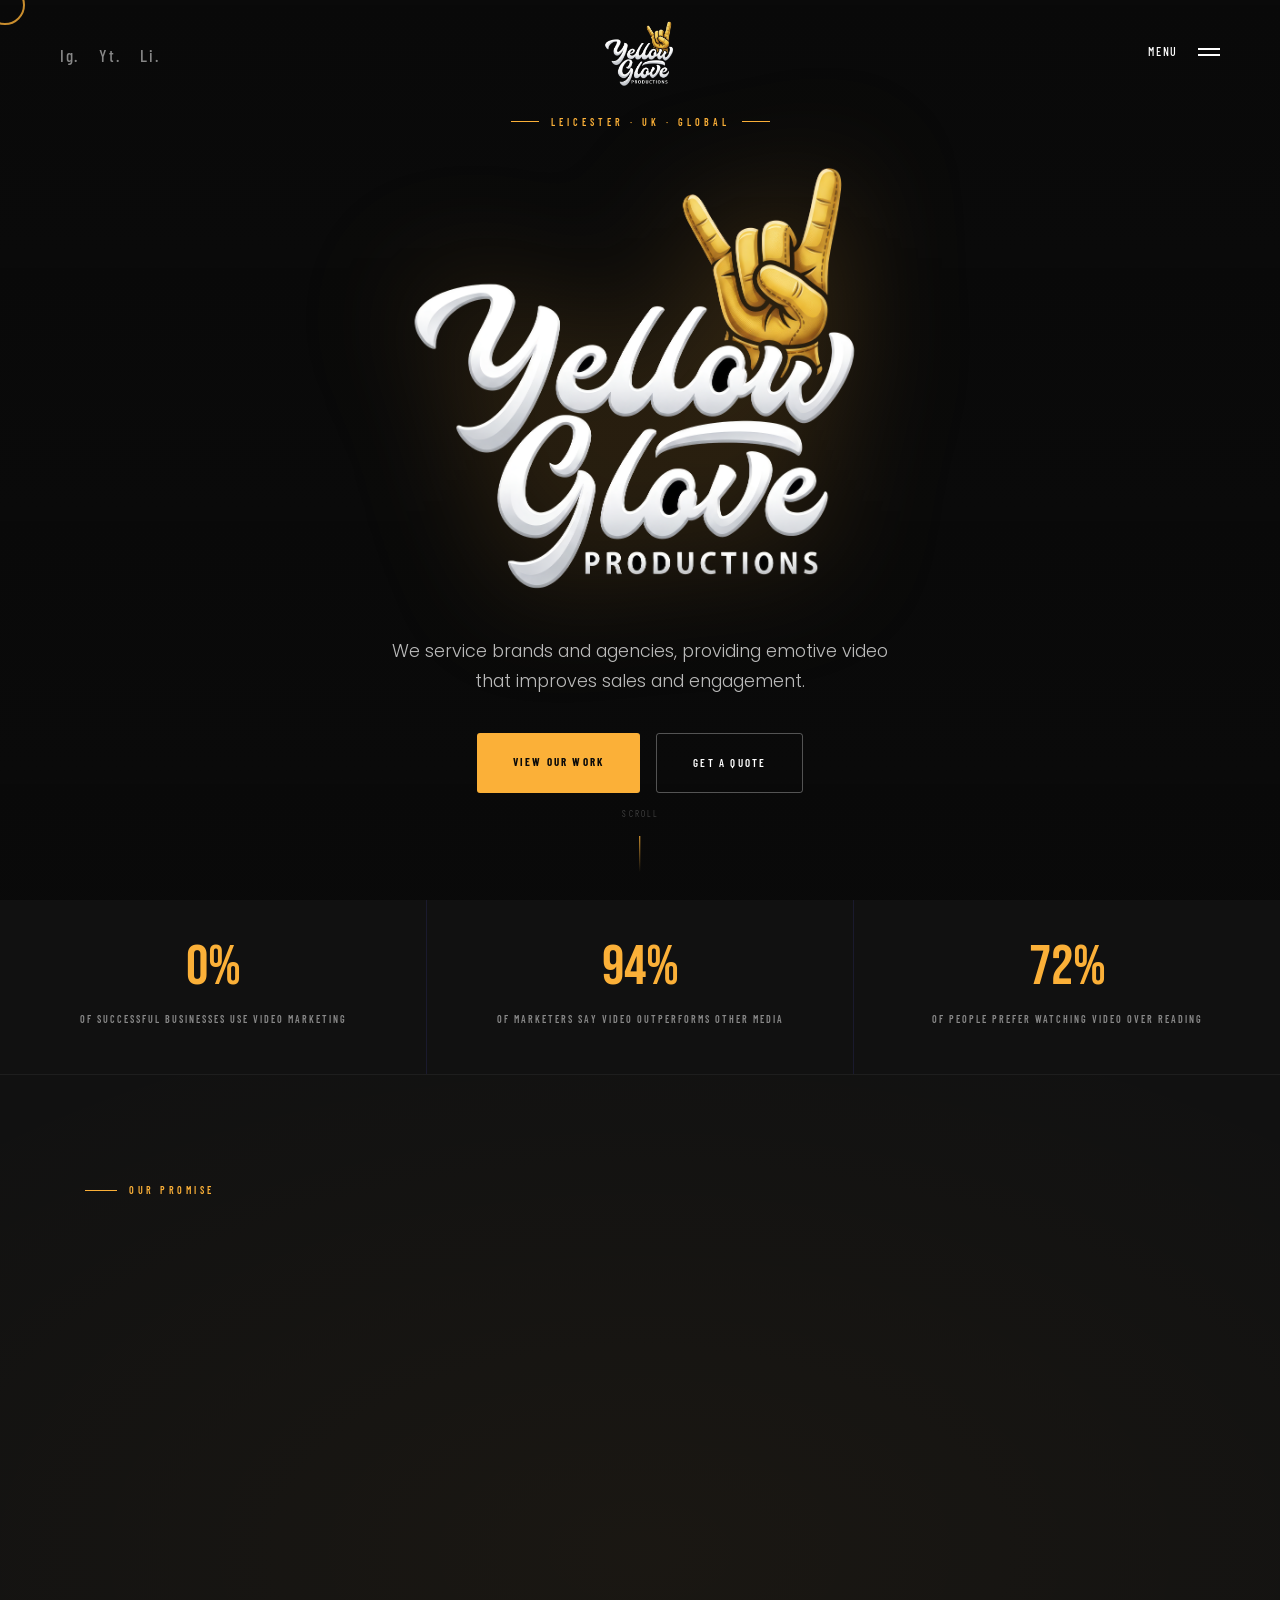
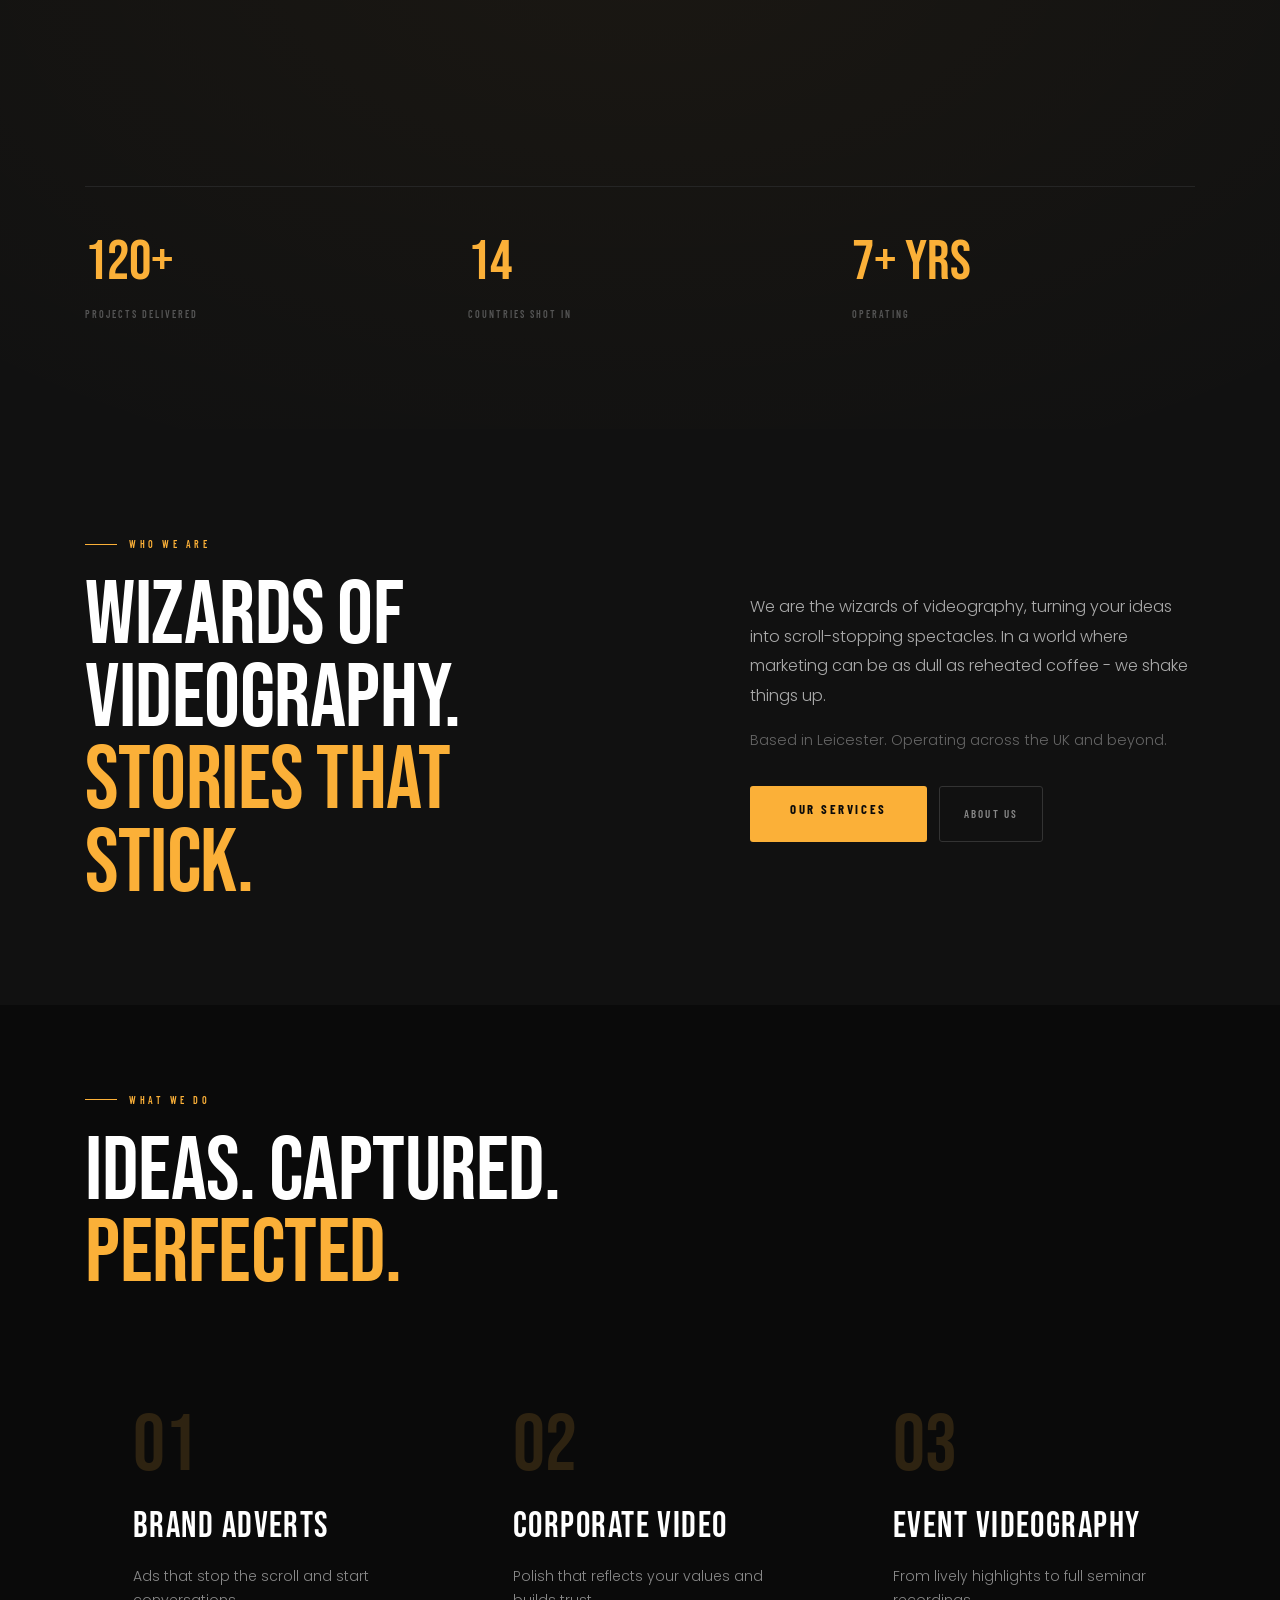
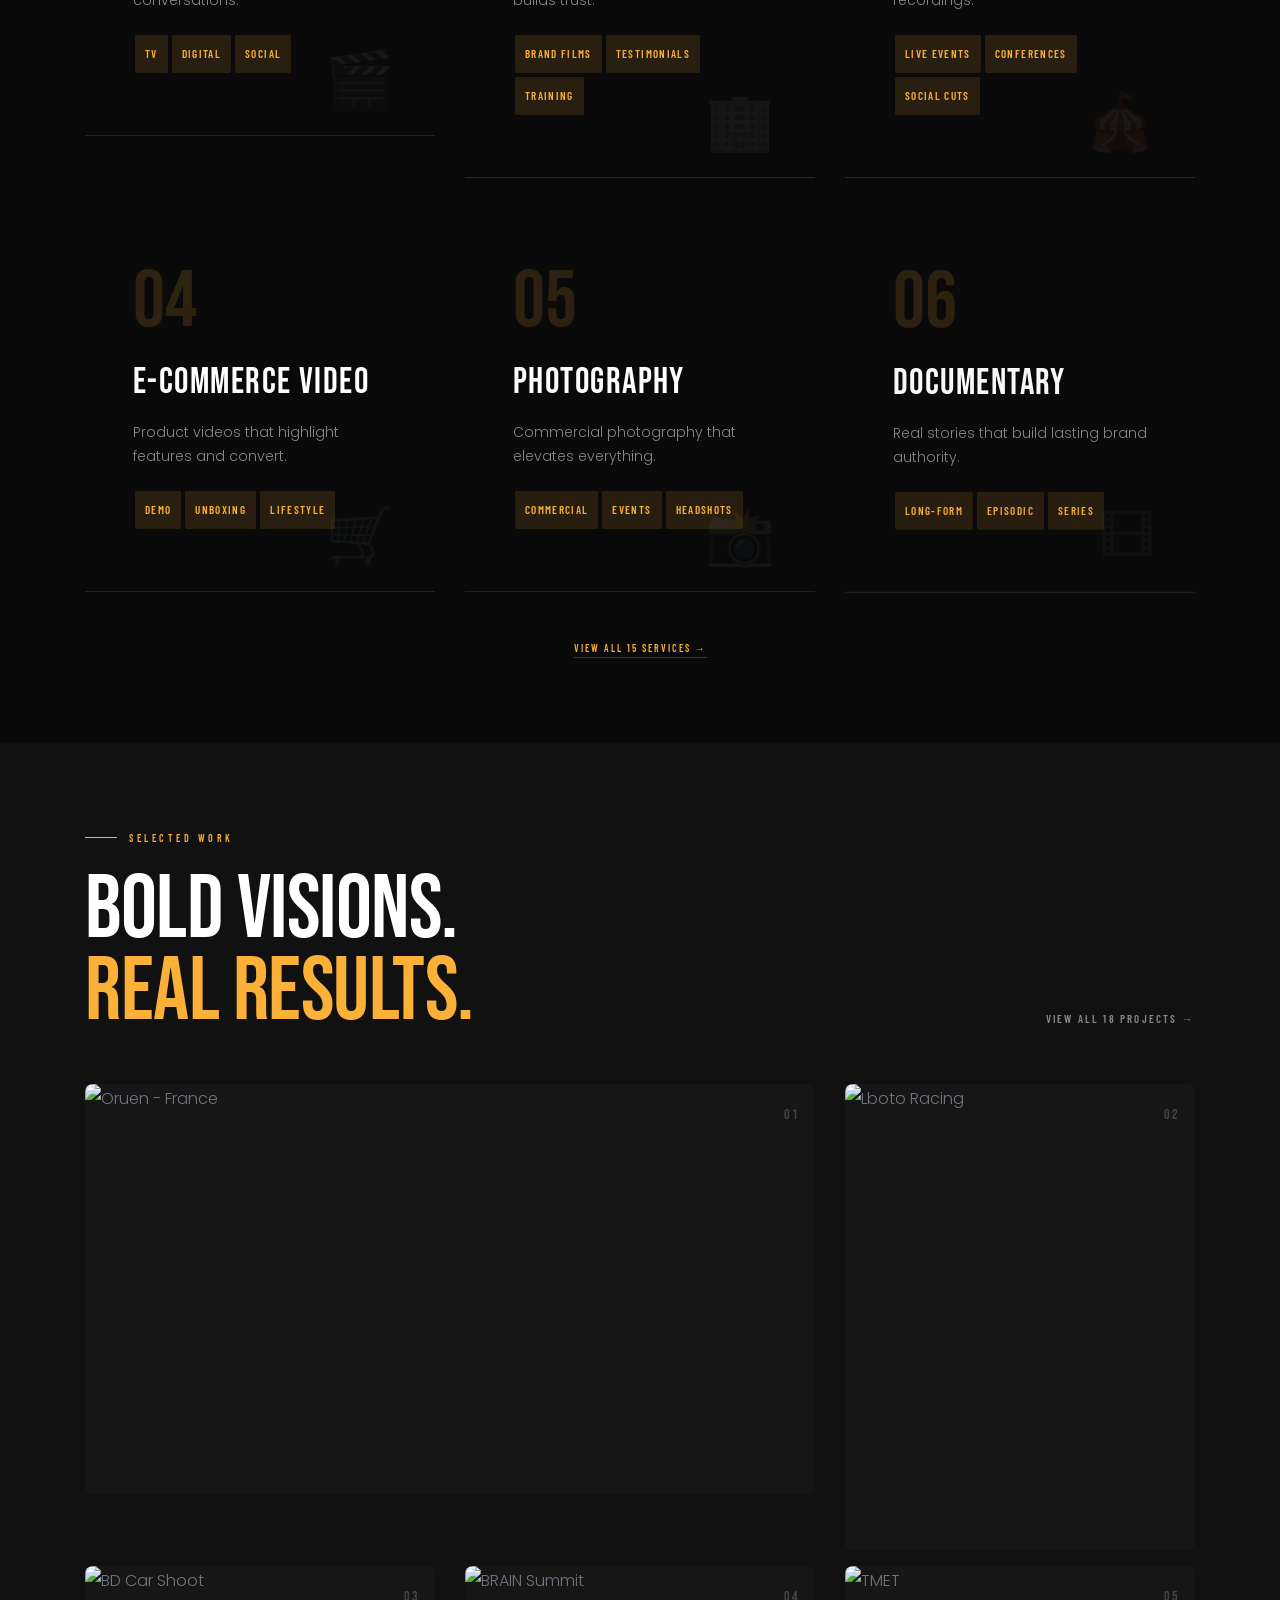
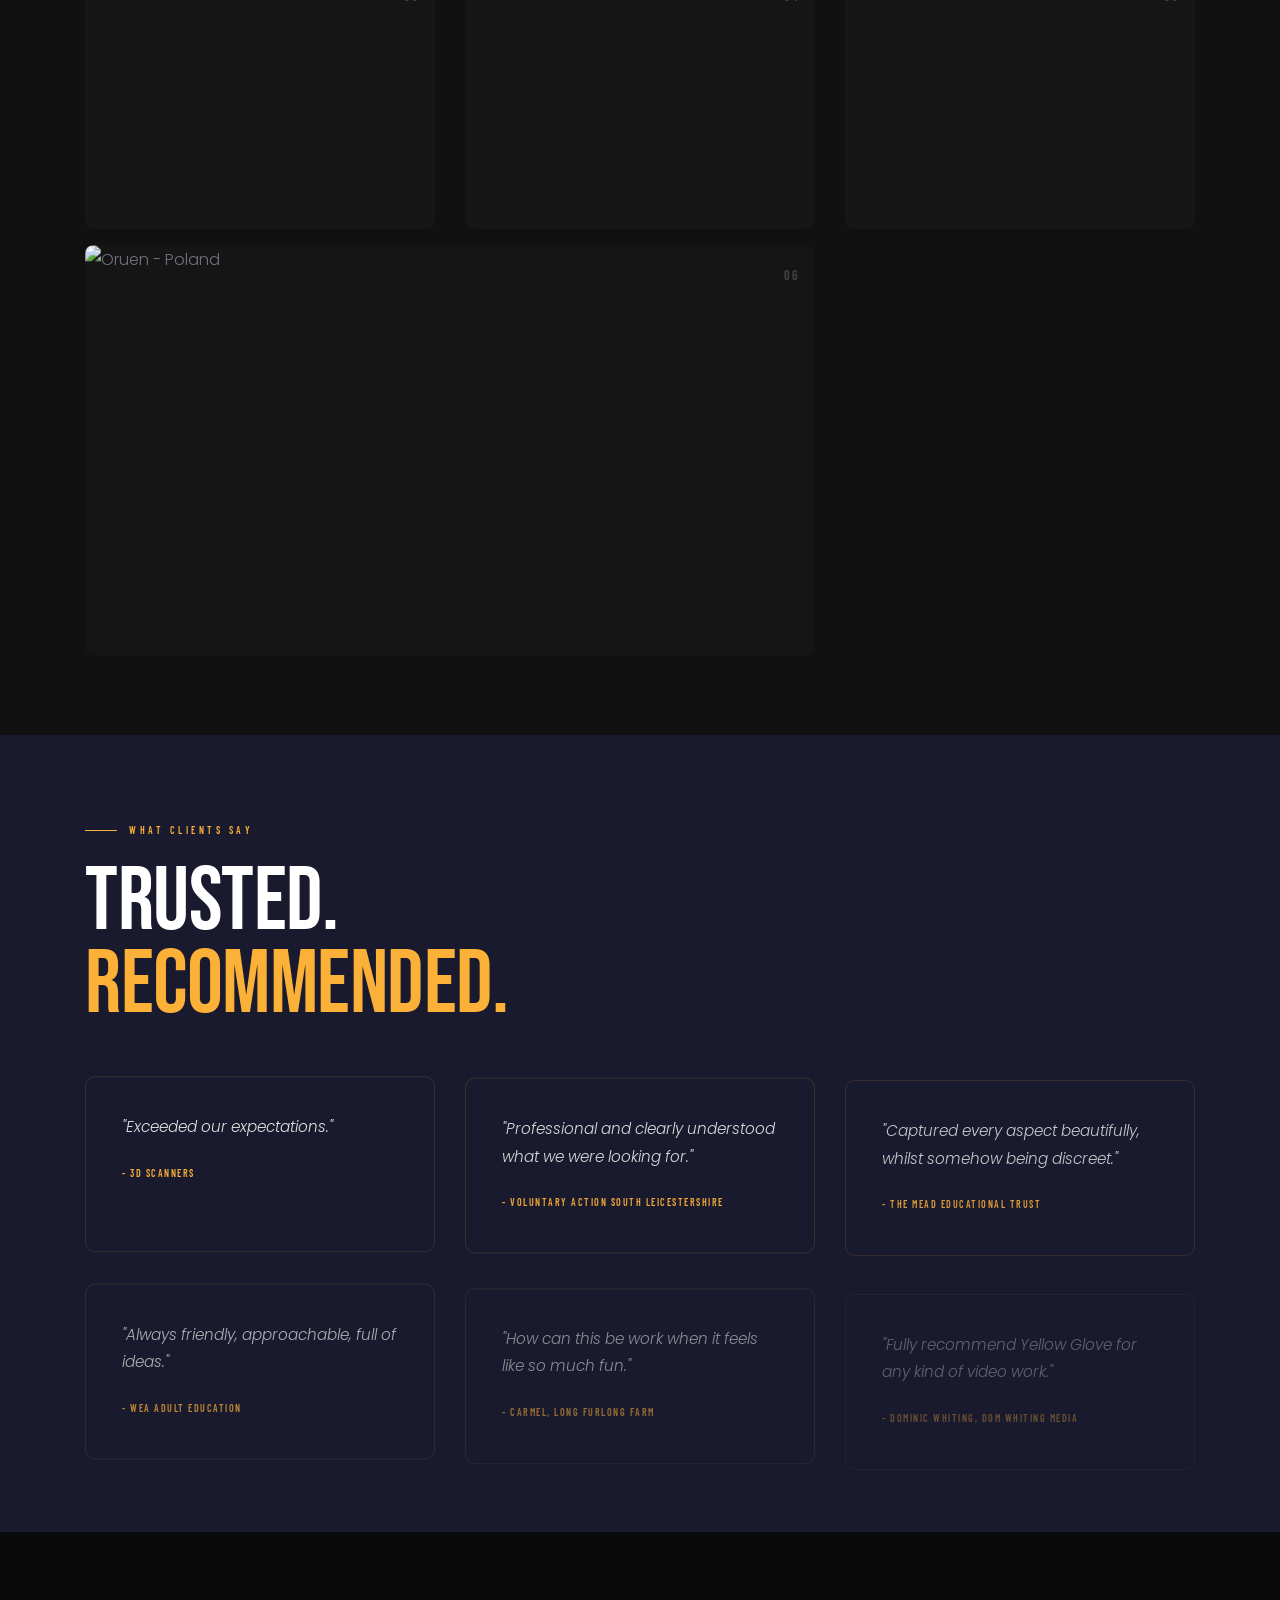
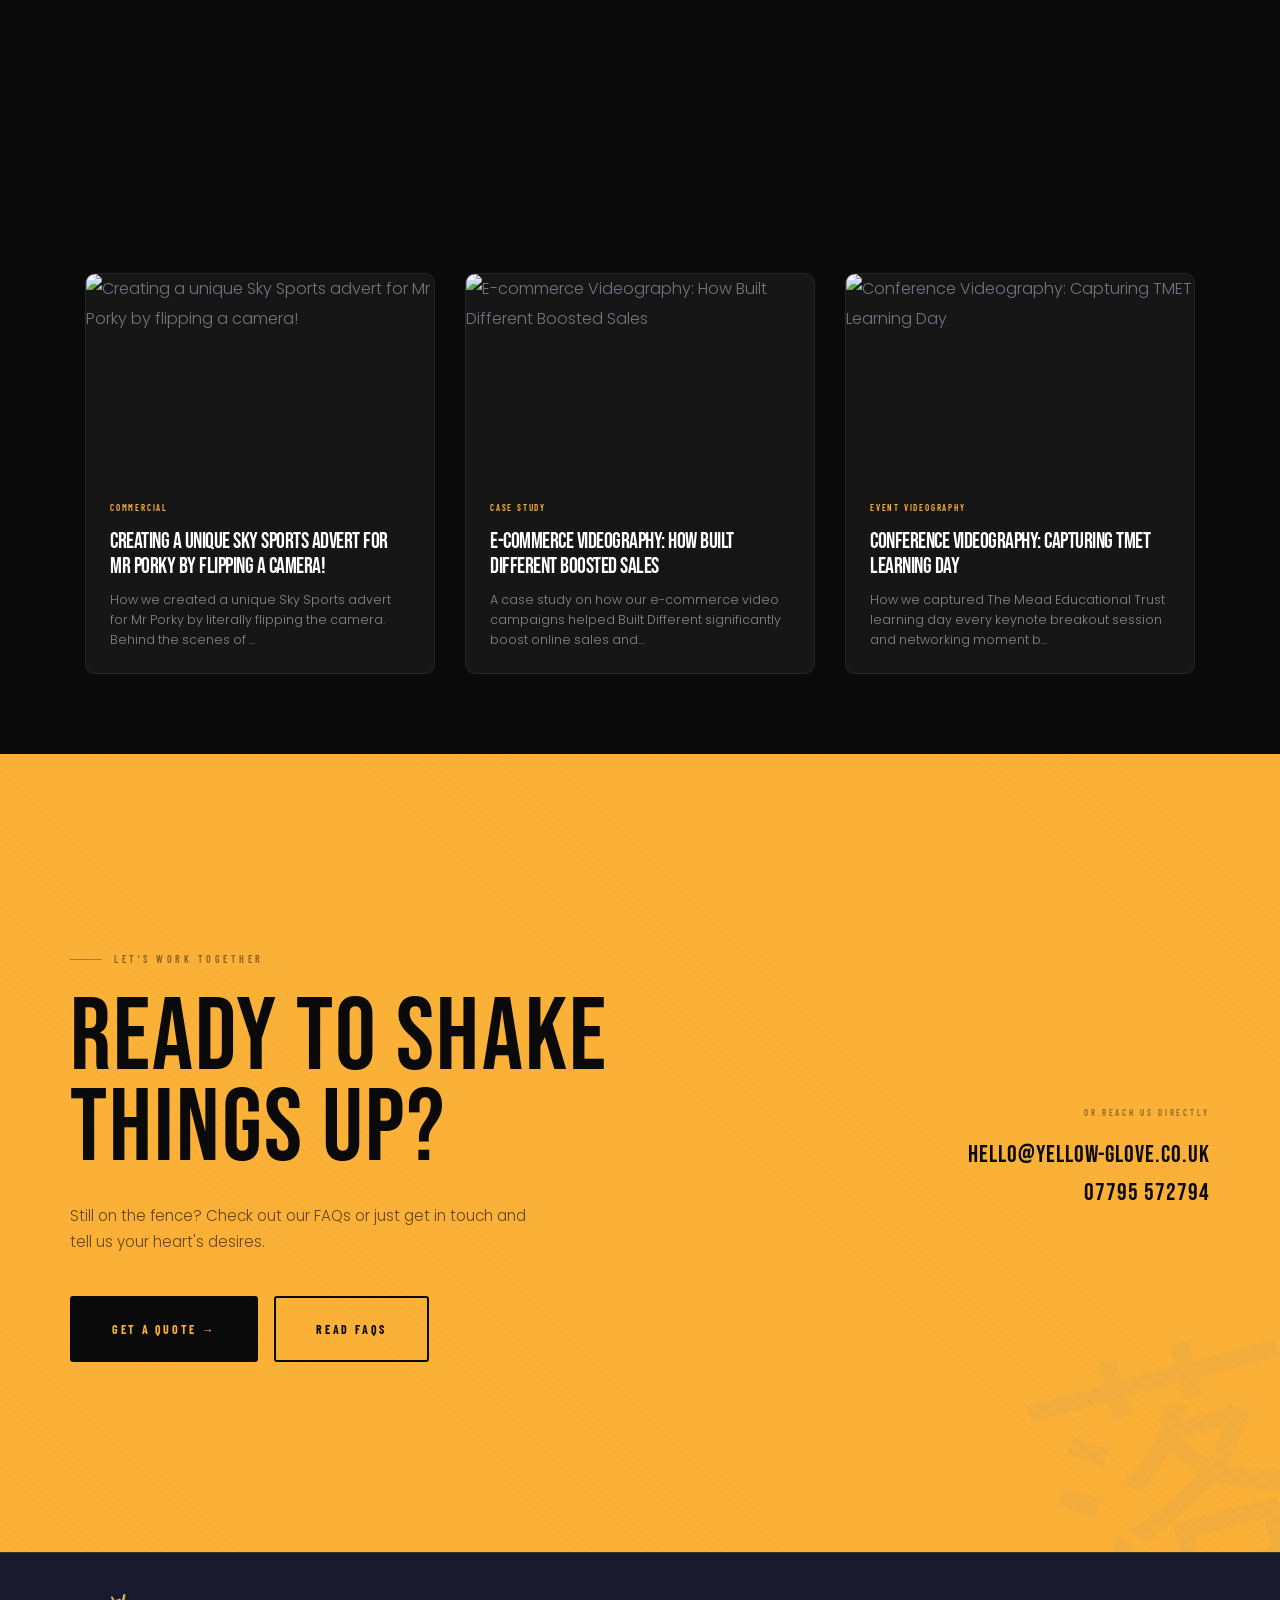
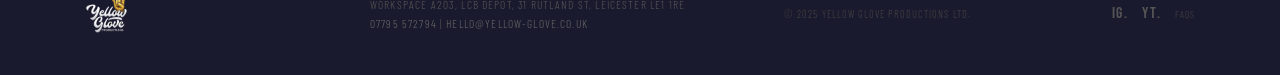
==== index.html @ a8641823 "Homepage: logo in hero + GSAP entrance, kinetic IDEAS/CAPTURED/PERFECTED section, menu fix, Jasper o" ====
<!doctype html>
<html class="no-js" lang="en">
<head>
  <title>Yellow Glove Productions - We Tell Stories That Stick - Yellow Glove Productions</title>
  <meta charset="utf-8">
  <meta name="viewport" content="width=device-width,initial-scale=1.0"/>
  <link rel="shortcut icon" href="images/favicon.png">
  <link rel="preconnect" href="https://fonts.googleapis.com" crossorigin>
  <link rel="preconnect" href="https://fonts.gstatic.com" crossorigin>
  <link rel="stylesheet" href="css/vendors.min.css"/><link rel="stylesheet" href="css/icon.min.css"/><link rel="stylesheet" href="css/style.css"/><link rel="stylesheet" href="css/responsive.css"/><link rel="stylesheet" href="demos/yellowglove/yellowglove.css"/>
  
</head>
<body data-mobile-nav-style="classic" class="custom-cursor" style="background:#0a0a0a">
<a href="#main-content" style="position:absolute;left:-9999px;top:1rem;padding:8px 16px;background:#FBB038;color:#111;font-weight:700;border-radius:4px;z-index:9999" onfocus="this.style.left='1rem'" onblur="this.style.left='-9999px'">Skip to content</a>
<div class="cursor-page-inner"><div class="circle-cursor circle-cursor-inner"></div><div class="circle-cursor circle-cursor-outer"></div></div>
<header><nav class="navbar navbar-expand-lg header-transparent header-dark disable-fixed"><div class="container-fluid"><div class="col-auto col-lg-2 me-lg-0 me-auto d-none d-lg-flex"><div class="header-icon"><div class="header-social-icon icon social-text-style-01 alt-font"><a href="https://www.instagram.com/yellowglove" target="_blank" rel="noopener">Ig.</a><a href="https://www.youtube.com/@yellowglove" target="_blank" rel="noopener">Yt.</a><a href="https://www.linkedin.com/company/yellow-glove-productions" target="_blank" rel="noopener">Li.</a></div></div></div><div class="col-auto"><a class="navbar-brand" href="index.html"><img src="images/yg-logo.png" alt="Yellow Glove Productions" style="max-height:70px"></a></div><div class="col-auto col-lg-2 text-end"><div class="header-icon"><div class="header-push-button hamburger-push-button icon"><div class="push-button" role="button" tabindex="0"><span></span><span></span><b class="push-button-text position-absolute top-3px left-minus-50px fs-13 fw-500">Menu</b></div></div></div></div></div></nav><div class="push-menu hamburger-nav header-dark hamburger-menu-simple" style="background-color:#1A1A2E"><a href="javascript:void(0);" class="close-menu bg-white fs-18"><i class="fa-solid fa-xmark text-dark-gray"></i></a><div class="d-flex flex-column align-items-center justify-content-center h-100 p-5 sm-px-0"><a class="hamburger-logo mb-40px" href="index.html"><img src="images/yg-logo.png" alt="Yellow Glove Productions" style="max-height:90px"></a><div class="row align-items-center justify-content-center w-100"><div class="hamburger-menu menu-list-wrapper col-lg-5 col-md-12 lg-no-margin offset-lg-1" data-scroll-options='{theme:light}'><nav><ul class="menu-item-list fw-300 alt-font ls-minus-2px"><li class="menu-item"><a href="index.html" class="nav-link">home</a></li><li class="menu-item"><a href="services.html" class="nav-link">services</a></li><li class="menu-item"><a href="work.html" class="nav-link">work</a></li><li class="menu-item"><a href="about.html" class="nav-link">about</a></li><li class="menu-item"><a href="blog.html" class="nav-link">blog</a></li><li class="menu-item"><a href="contact.html" class="nav-link">contact</a></li></ul></nav></div><div class="col-md-3 d-none d-lg-inline-block offset-3"><div class="mb-40px"><span style="font-size:10px;letter-spacing:.2em;text-transform:uppercase;color:#fff;display:block;margin-bottom:8px">Quick contact</span><a href="mailto:hello@yellow-glove.co.uk" style="color:#888;text-decoration:none;font-size:13px;display:block;margin-bottom:4px">hello@yellow-glove.co.uk</a><a href="tel:07795572794" style="color:#888;text-decoration:none;font-size:13px">07795 572794</a></div></div></div></div></div></header>
<main id="main-content">
<section class="yg-video-hero" aria-label="Yellow Glove Productions showreel"><div class="yg-video-wrap" aria-hidden="true"><iframe src="https://www.youtube.com/embed?listType=playlist&list=UUX7mcstDZUDbB9Er4T1NcDA&autoplay=1&mute=1&loop=1&controls=0&showinfo=0&rel=0&modestbranding=1&iv_load_policy=3&playsinline=1" allow="autoplay; encrypted-media; fullscreen" title="YGP Showreel"></iframe></div><div class="yg-video-overlay" aria-hidden="true"></div><div class="yg-video-content" data-anime='{"el":"childs","translateY":[28,0],"opacity":[0,1],"duration":900,"delay":500,"staggervalue":180,"easing":"easeOutQuad"}'><p style="font-family:'Barlow Condensed',sans-serif;font-size:10px;font-weight:600;letter-spacing:.4em;text-transform:uppercase;color:#FBB038;margin:0 0 20px;display:flex;align-items:center;justify-content:center;gap:12px"><span style="width:28px;height:1px;background:#FBB038;display:inline-block"></span>Leicester &middot; UK &middot; Global<span style="width:28px;height:1px;background:#FBB038;display:inline-block"></span></p><div id="yg-logo-hero" style="display:flex;flex-direction:column;align-items:center;gap:0;margin-bottom:20px;transform:translateY(20px);opacity:0">
  <img src="images/yg-logo.png" alt="Yellow Glove Productions" style="max-width:min(480px,75vw);width:100%;height:auto;filter:drop-shadow(0 0 60px rgba(251,176,56,.25))" id="hero-logo-img">
</div><p style="font-family:'Poppins',sans-serif;font-size:clamp(.9rem,1.5vw,1.1rem);color:rgba(255,255,255,.72);max-width:52ch;margin:0 auto 36px;line-height:1.75;font-weight:300">We service brands and agencies, providing emotive video that improves sales and engagement.</p><div style="display:flex;gap:16px;justify-content:center;flex-wrap:wrap"><a href="work.html" style="display:inline-block;font-family:'Barlow Condensed',sans-serif;font-size:11px;font-weight:700;letter-spacing:.2em;text-transform:uppercase;color:#0a0a0a;background:#FBB038;padding:14px 36px;text-decoration:none;border-radius:3px">View Our Work</a><a href="contact.html" style="display:inline-block;font-family:'Barlow Condensed',sans-serif;font-size:11px;font-weight:600;letter-spacing:.2em;text-transform:uppercase;color:#fff;padding:14px 36px;text-decoration:none;border-radius:3px;border:1px solid rgba(255,255,255,.3)">Get a Quote</a></div></div><div style="position:absolute;bottom:28px;left:50%;transform:translateX(-50%);z-index:2;text-align:center;pointer-events:none"><span style="font-family:'Barlow Condensed',sans-serif;font-size:9px;letter-spacing:.25em;text-transform:uppercase;color:rgba(255,255,255,.3)">Scroll</span><div style="width:1px;height:36px;background:linear-gradient(to bottom,#FBB038,transparent);margin:7px auto 0"></div></div></section>
<div class="stat-grid" data-anime='{"el":"childs","translateY":[15,0],"opacity":[0,1],"duration":600,"staggervalue":80,"easing":"easeOutQuad"}'><div class="stat-cell"><div class="stat-num" data-count="81" data-suffix="%">81%</div><div class="stat-lbl">of successful businesses use video marketing</div></div><div class="stat-cell"><div class="stat-num" data-count="94" data-suffix="%">94%</div><div class="stat-lbl">of marketers say video outperforms other media</div></div><div class="stat-cell"><div class="stat-num" data-count="72" data-suffix="%">72%</div><div class="stat-lbl">of people prefer watching video over reading</div></div></div>
<section id="kinetic-section" style="padding:100px 0;background:#111;position:relative;overflow:hidden;border-top:1px solid #1e1e1e"><div style="position:absolute;inset:0;background:radial-gradient(ellipse 80% 60% at 50% 50%,rgba(251,176,56,.04),transparent);pointer-events:none" aria-hidden="true"></div><div class="container" style="position:relative;z-index:1"><p style="font-family:Barlow Condensed,sans-serif;font-size:10px;font-weight:600;letter-spacing:.35em;text-transform:uppercase;color:#FBB038;margin-bottom:48px;display:flex;align-items:center;gap:12px"><span style="width:32px;height:1px;background:#FBB038;display:inline-block"></span>Our Promise</p><div id="kwords"><div style="overflow:hidden;margin-bottom:-.12em"><div class="kw" style="font-family:Bebas Neue,sans-serif;font-size:clamp(5rem,14vw,14rem);line-height:.88;letter-spacing:.02em;color:#fff;transform:translateY(110%);will-change:transform">IDEAS.</div></div><div style="overflow:hidden;margin-bottom:-.12em"><div class="kw" style="font-family:Bebas Neue,sans-serif;font-size:clamp(5rem,14vw,14rem);line-height:.88;letter-spacing:.02em;color:#FBB038;transform:translateY(110%);will-change:transform">CAPTURED.</div></div><div style="overflow:hidden"><div class="kw" style="font-family:Bebas Neue,sans-serif;font-size:clamp(5rem,14vw,14rem);line-height:.88;letter-spacing:.02em;color:#fff;transform:translateY(110%);will-change:transform">PERFECTED.</div></div></div><div style="margin-top:64px;display:grid;grid-template-columns:1fr 1fr 1fr;gap:40px;border-top:1px solid #252525;padding-top:48px"><div><div class="k-stat" style="font-family:Bebas Neue,sans-serif;font-size:3.5rem;color:#FBB038;line-height:1;margin-bottom:8px">120+</div><p style="font-family:Barlow Condensed,sans-serif;font-size:10px;font-weight:600;letter-spacing:.2em;text-transform:uppercase;color:#555;margin:0">Projects Delivered</p></div><div><div class="k-stat" style="font-family:Bebas Neue,sans-serif;font-size:3.5rem;color:#FBB038;line-height:1;margin-bottom:8px">14</div><p style="font-family:Barlow Condensed,sans-serif;font-size:10px;font-weight:600;letter-spacing:.2em;text-transform:uppercase;color:#555;margin:0">Countries Shot In</p></div><div><div class="k-stat" style="font-family:Bebas Neue,sans-serif;font-size:3.5rem;color:#FBB038;line-height:1;margin-bottom:8px">7+ YRS</div><p style="font-family:Barlow Condensed,sans-serif;font-size:10px;font-weight:600;letter-spacing:.2em;text-transform:uppercase;color:#555;margin:0">Operating</p></div></div></div></section>
<script>gsap.utils.toArray('.kw').forEach(function(w,i){gsap.to(w,{y:'0%',duration:.85,ease:'power3.out',scrollTrigger:{trigger:w,start:'top 90%',once:true},delay:i*0.15});});gsap.utils.toArray('.k-stat').forEach(function(el,i){var txt=el.textContent;gsap.from(el,{opacity:0,y:20,duration:.6,ease:'power2.out',scrollTrigger:{trigger:el,start:'top 92%',once:true},delay:i*.1});});</script>

<section style="padding:100px 0;background:#111"><div class="container"><div class="row align-items-center g-5"><div class="col-lg-6" data-anime='{"el":"childs","translateY":[28,0],"opacity":[0,1],"duration":800,"staggervalue":180,"easing":"easeOutQuad"}'><p class="yg-eyebrow">Who We Are</p><h2 style="font-family:'Bebas Neue',sans-serif;font-size:clamp(3rem,7vw,6.5rem);line-height:.92;color:#fff;margin:0">WIZARDS OF VIDEOGRAPHY.<br><span style="color:#FBB038">STORIES THAT STICK.</span></h2></div><div class="col-lg-5 offset-lg-1" data-anime='{"translateY":[28,0],"opacity":[0,1],"duration":800,"delay":350,"easing":"easeOutQuad"}'><p style="font-size:1rem;line-height:1.85;color:#aaa;margin-bottom:18px">We are the wizards of videography, turning your ideas into scroll-stopping spectacles. In a world where marketing can be as dull as reheated coffee - we shake things up.</p><p style="font-size:.9rem;line-height:1.8;color:#666;margin-bottom:32px">Based in Leicester. Operating across the UK and beyond.</p><div style="display:flex;gap:12px;flex-wrap:wrap"><a href="services.html" class="btn yg-btn-primary" style="display:inline-block;width:auto">Our Services</a><a href="about.html" style="display:inline-block;font-family:'Barlow Condensed',sans-serif;font-size:11px;font-weight:600;letter-spacing:.2em;text-transform:uppercase;color:#888;padding:12px 24px;text-decoration:none;border:1px solid #333;border-radius:3px">About Us</a></div></div></div></div></section>
<section style="padding:80px 0;background:#0a0a0a"><div class="container"><div class="row mb-50px" data-anime='{"el":"childs","translateY":[18,0],"opacity":[0,1],"duration":700,"staggervalue":180,"easing":"easeOutQuad"}'><div class="col-12"><p class="yg-eyebrow">What We Do</p><h2 style="font-family:'Bebas Neue',sans-serif;font-size:clamp(3rem,7vw,6.5rem);line-height:.92;color:#fff;margin:0">IDEAS. CAPTURED.<br><span style="color:#FBB038">PERFECTED.</span></h2></div></div><div class="row g-4" data-anime='{"el":"childs","translateY":[28,0],"opacity":[0,1],"duration":700,"delay":150,"staggervalue":80,"easing":"easeOutQuad"}'><div class="col-md-4 col-sm-6"><div class="yg-svc-cell" onmousemove="this.style.setProperty('--mx',(event.clientX-this.getBoundingClientRect().left)+'px');this.style.setProperty('--my',(event.clientY-this.getBoundingClientRect().top)+'px')"><div class="yg-svc-num">01</div><h3 style="font-family:'Bebas Neue',sans-serif;font-size:2.25rem;letter-spacing:.04em;color:#fff;margin:0 0 12px">Brand Adverts</h3><p style="font-size:.875rem;line-height:1.75;color:#888;margin-bottom:20px;max-width:36ch">Ads that stop the scroll and start conversations.</p><div><span class="yg-tag">TV</span><span class="yg-tag">Digital</span><span class="yg-tag">Social</span></div><span class="yg-svc-icon">🎬</span></div></div><div class="col-md-4 col-sm-6"><div class="yg-svc-cell" onmousemove="this.style.setProperty('--mx',(event.clientX-this.getBoundingClientRect().left)+'px');this.style.setProperty('--my',(event.clientY-this.getBoundingClientRect().top)+'px')"><div class="yg-svc-num">02</div><h3 style="font-family:'Bebas Neue',sans-serif;font-size:2.25rem;letter-spacing:.04em;color:#fff;margin:0 0 12px">Corporate Video</h3><p style="font-size:.875rem;line-height:1.75;color:#888;margin-bottom:20px;max-width:36ch">Polish that reflects your values and builds trust.</p><div><span class="yg-tag">Brand Films</span><span class="yg-tag">Testimonials</span><span class="yg-tag">Training</span></div><span class="yg-svc-icon">🏢</span></div></div><div class="col-md-4 col-sm-6"><div class="yg-svc-cell" onmousemove="this.style.setProperty('--mx',(event.clientX-this.getBoundingClientRect().left)+'px');this.style.setProperty('--my',(event.clientY-this.getBoundingClientRect().top)+'px')"><div class="yg-svc-num">03</div><h3 style="font-family:'Bebas Neue',sans-serif;font-size:2.25rem;letter-spacing:.04em;color:#fff;margin:0 0 12px">Event Videography</h3><p style="font-size:.875rem;line-height:1.75;color:#888;margin-bottom:20px;max-width:36ch">From lively highlights to full seminar recordings.</p><div><span class="yg-tag">Live Events</span><span class="yg-tag">Conferences</span><span class="yg-tag">Social Cuts</span></div><span class="yg-svc-icon">🎪</span></div></div><div class="col-md-4 col-sm-6"><div class="yg-svc-cell" onmousemove="this.style.setProperty('--mx',(event.clientX-this.getBoundingClientRect().left)+'px');this.style.setProperty('--my',(event.clientY-this.getBoundingClientRect().top)+'px')"><div class="yg-svc-num">04</div><h3 style="font-family:'Bebas Neue',sans-serif;font-size:2.25rem;letter-spacing:.04em;color:#fff;margin:0 0 12px">E-Commerce Video</h3><p style="font-size:.875rem;line-height:1.75;color:#888;margin-bottom:20px;max-width:36ch">Product videos that highlight features and convert.</p><div><span class="yg-tag">Demo</span><span class="yg-tag">Unboxing</span><span class="yg-tag">Lifestyle</span></div><span class="yg-svc-icon">🛒</span></div></div><div class="col-md-4 col-sm-6"><div class="yg-svc-cell" onmousemove="this.style.setProperty('--mx',(event.clientX-this.getBoundingClientRect().left)+'px');this.style.setProperty('--my',(event.clientY-this.getBoundingClientRect().top)+'px')"><div class="yg-svc-num">05</div><h3 style="font-family:'Bebas Neue',sans-serif;font-size:2.25rem;letter-spacing:.04em;color:#fff;margin:0 0 12px">Photography</h3><p style="font-size:.875rem;line-height:1.75;color:#888;margin-bottom:20px;max-width:36ch">Commercial photography that elevates everything.</p><div><span class="yg-tag">Commercial</span><span class="yg-tag">Events</span><span class="yg-tag">Headshots</span></div><span class="yg-svc-icon">📸</span></div></div><div class="col-md-4 col-sm-6"><div class="yg-svc-cell" onmousemove="this.style.setProperty('--mx',(event.clientX-this.getBoundingClientRect().left)+'px');this.style.setProperty('--my',(event.clientY-this.getBoundingClientRect().top)+'px')"><div class="yg-svc-num">06</div><h3 style="font-family:'Bebas Neue',sans-serif;font-size:2.25rem;letter-spacing:.04em;color:#fff;margin:0 0 12px">Documentary</h3><p style="font-size:.875rem;line-height:1.75;color:#888;margin-bottom:20px;max-width:36ch">Real stories that build lasting brand authority.</p><div><span class="yg-tag">Long-Form</span><span class="yg-tag">Episodic</span><span class="yg-tag">Series</span></div><span class="yg-svc-icon">🎞</span></div></div></div><div class="row mt-40px"><div class="col-12 text-center"><a href="services.html" style="font-family:'Barlow Condensed',sans-serif;font-size:10px;font-weight:600;letter-spacing:.2em;text-transform:uppercase;color:#FBB038;text-decoration:none;border-bottom:1px solid rgba(251,176,56,.25);padding-bottom:3px">View all 15 services &rarr;</a></div></div></div></section>
<section style="padding:80px 0;background:#111"><div class="container"><div class="row align-items-end mb-50px" data-anime='{"el":"childs","translateY":[18,0],"opacity":[0,1],"duration":700,"staggervalue":180,"easing":"easeOutQuad"}'><div class="col-lg-8"><p class="yg-eyebrow">Selected Work</p><h2 style="font-family:'Bebas Neue',sans-serif;font-size:clamp(3rem,7vw,6.5rem);line-height:.92;color:#fff;margin:0">BOLD VISIONS.<br><span style="color:#FBB038">REAL RESULTS.</span></h2></div><div class="col-lg-4 text-lg-end"><a href="work.html" style="font-family:'Barlow Condensed',sans-serif;font-size:11px;font-weight:600;letter-spacing:.2em;text-transform:uppercase;color:#888;text-decoration:none">View All 18 Projects &rarr;</a></div></div><div class="row g-3" data-anime='{"el":"childs","translateY":[28,0],"opacity":[0,1],"duration":700,"delay":150,"staggervalue":70,"easing":"easeOutQuad"}'><div class="col-md-8"><a href="project.html?id=oruen-france" style="display:block;text-decoration:none"><div class="yg-work-item" style="aspect-ratio:16/9"><img src="https://drive.google.com/thumbnail?id=1mmiocf0Mk3b-CErDPlmInz6DdrlUlZFa&sz=w1200" alt="Oruen - France" loading="eager" style="width:100%;height:100%;object-fit:cover;display:block"><div class="yg-work-overlay"><div class="yg-work-cat">Brand Film</div><h3 class="yg-work-title">Oruen - France</h3></div><span class="yg-work-num">01</span></div></a></div><div class="col-md-4"><a href="project.html?id=lboto-racing" style="display:block;text-decoration:none"><div class="yg-work-item" style="aspect-ratio:3/4"><img src="https://drive.google.com/thumbnail?id=1yyakh3VDVIgvLIh3uapT1827lJyCj_LG&sz=w1200" alt="Lboto Racing" loading="eager" style="width:100%;height:100%;object-fit:cover;display:block"><div class="yg-work-overlay"><div class="yg-work-cat">Automotive</div><h3 class="yg-work-title">Lboto Racing</h3></div><span class="yg-work-num">02</span></div></a></div><div class="col-md-4"><a href="project.html?id=bd-car-shoot" style="display:block;text-decoration:none"><div class="yg-work-item" style="aspect-ratio:4/3"><img src="https://drive.google.com/thumbnail?id=1rlFiv1XrCKZQS7gJvHUVF_t0CZBIR5U6&sz=w1200" alt="BD Car Shoot" loading="lazy" style="width:100%;height:100%;object-fit:cover;display:block"><div class="yg-work-overlay"><div class="yg-work-cat">Commercial</div><h3 class="yg-work-title">BD Car Shoot</h3></div><span class="yg-work-num">03</span></div></a></div><div class="col-md-4"><a href="project.html?id=brain-summit" style="display:block;text-decoration:none"><div class="yg-work-item" style="aspect-ratio:4/3"><img src="https://drive.google.com/thumbnail?id=1XMYWrhTRb8b25PRI4yEtCtujaFvraPcH&sz=w1200" alt="BRAIN Summit" loading="lazy" style="width:100%;height:100%;object-fit:cover;display:block"><div class="yg-work-overlay"><div class="yg-work-cat">Documentary</div><h3 class="yg-work-title">BRAIN Summit</h3></div><span class="yg-work-num">04</span></div></a></div><div class="col-md-4"><a href="project.html?id=tmet" style="display:block;text-decoration:none"><div class="yg-work-item" style="aspect-ratio:4/3"><img src="https://drive.google.com/thumbnail?id=1Ws7AlLI-dqHfY8h35_zsCNenenotXmPr&sz=w1200" alt="TMET" loading="lazy" style="width:100%;height:100%;object-fit:cover;display:block"><div class="yg-work-overlay"><div class="yg-work-cat">Event</div><h3 class="yg-work-title">TMET</h3></div><span class="yg-work-num">05</span></div></a></div><div class="col-md-8"><a href="project.html?id=oruen-poland" style="display:block;text-decoration:none"><div class="yg-work-item" style="aspect-ratio:16/9"><img src="https://drive.google.com/thumbnail?id=1jzUyNJwScguFDdBHi7VvoLuAyh2VgZhJ&sz=w1200" alt="Oruen - Poland" loading="lazy" style="width:100%;height:100%;object-fit:cover;display:block"><div class="yg-work-overlay"><div class="yg-work-cat">Brand Film</div><h3 class="yg-work-title">Oruen - Poland</h3></div><span class="yg-work-num">06</span></div></a></div></div></div></section>
<section style="padding:80px 0;background:#1A1A2E"><div class="container"><div class="row mb-50px" data-anime='{"el":"childs","translateY":[18,0],"opacity":[0,1],"duration":700,"staggervalue":180,"easing":"easeOutQuad"}'><div class="col-12"><p class="yg-eyebrow">What Clients Say</p><h2 style="font-family:'Bebas Neue',sans-serif;font-size:clamp(3rem,7vw,6.5rem);line-height:.92;color:#fff;margin:0">TRUSTED.<br><span style="color:#FBB038">RECOMMENDED.</span></h2></div></div><div class="row g-4" data-anime='{"el":"childs","translateY":[28,0],"opacity":[0,1],"duration":700,"delay":150,"staggervalue":100,"easing":"easeOutQuad"}'><div class="col-md-4"><div class="testi"><blockquote>"Exceeded our expectations."</blockquote><cite>- 3D Scanners</cite></div></div><div class="col-md-4"><div class="testi"><blockquote>"Professional and clearly understood what we were looking for."</blockquote><cite>- Voluntary Action South Leicestershire</cite></div></div><div class="col-md-4"><div class="testi"><blockquote>"Captured every aspect beautifully, whilst somehow being discreet."</blockquote><cite>- The Mead Educational Trust</cite></div></div><div class="col-md-4"><div class="testi"><blockquote>"Always friendly, approachable, full of ideas."</blockquote><cite>- WEA Adult Education</cite></div></div><div class="col-md-4"><div class="testi"><blockquote>"How can this be work when it feels like so much fun."</blockquote><cite>- Carmel, Long Furlong Farm</cite></div></div><div class="col-md-4"><div class="testi"><blockquote>"Fully recommend Yellow Glove for any kind of video work."</blockquote><cite>- Dominic Whiting, Dom Whiting Media</cite></div></div></div></div></section>
<section style="padding:80px 0;background:#0a0a0a"><div class="container"><div class="row align-items-end mb-50px" data-anime='{"el":"childs","translateY":[18,0],"opacity":[0,1],"duration":700,"staggervalue":180,"easing":"easeOutQuad"}'><div class="col-lg-8"><p class="yg-eyebrow">The Blog</p><h2 style="font-family:'Bebas Neue',sans-serif;font-size:clamp(3rem,7vw,6.5rem);line-height:.92;color:#fff;margin:0">THOUGHTS.<br><span style="color:#FBB038">INSIGHTS.</span></h2></div><div class="col-lg-4 text-lg-end"><a href="blog.html" style="font-family:'Barlow Condensed',sans-serif;font-size:11px;font-weight:600;letter-spacing:.2em;text-transform:uppercase;color:#888;text-decoration:none">All 15 Posts &rarr;</a></div></div><div class="row g-4"><div class="col-md-4"><a href="https://yellow-glove.co.uk/blog/sky-sports-advert-mr-porky" target="_blank" rel="noopener" style="text-decoration:none;display:flex;height:100%"><div class="bc"><div style="overflow:hidden"><img src="https://images.squarespace-cdn.com/content/v1/5ad5035155b02ca840e1ad39/1740393619723-VE02I7CRKRZCHVHX5E2S/34eebcee-509b-4ff1-83e8-cab44b899166.JPG" alt="Creating a unique Sky Sports advert for Mr Porky by flipping a camera!" loading="lazy"></div><div class="bc-body"><span style="font-family:'Barlow Condensed',sans-serif;font-size:9px;font-weight:600;letter-spacing:.2em;text-transform:uppercase;color:#FBB038">Commercial</span><h3 style="font-family:'Bebas Neue',sans-serif;font-size:1.4rem;color:#fff;margin:7px 0 10px;line-height:1.1">Creating a unique Sky Sports advert for Mr Porky by flipping a camera!</h3><p style="font-size:.78rem;color:#888;line-height:1.6;margin:0;flex:1">How we created a unique Sky Sports advert for Mr Porky by literally flipping the camera. Behind the scenes of ...</p></div></div></a></div><div class="col-md-4"><a href="https://yellow-glove.co.uk/blog/2025/2/10/case-study-how-built-different-boosted-sales-with-engaging-video-campaigns" target="_blank" rel="noopener" style="text-decoration:none;display:flex;height:100%"><div class="bc"><div style="overflow:hidden"><img src="https://images.squarespace-cdn.com/content/v1/5ad5035155b02ca840e1ad39/1739198592188-V06MEREE6B5586TVSPKW/Screenshot%2B2024-05-02%2Bat%2B10.29.21.jpg" alt="E-commerce Videography: How Built Different Boosted Sales" loading="lazy"></div><div class="bc-body"><span style="font-family:'Barlow Condensed',sans-serif;font-size:9px;font-weight:600;letter-spacing:.2em;text-transform:uppercase;color:#FBB038">Case Study</span><h3 style="font-family:'Bebas Neue',sans-serif;font-size:1.4rem;color:#fff;margin:7px 0 10px;line-height:1.1">E-commerce Videography: How Built Different Boosted Sales</h3><p style="font-size:.78rem;color:#888;line-height:1.6;margin:0;flex:1">A case study on how our e-commerce video campaigns helped Built Different significantly boost online sales and...</p></div></div></a></div><div class="col-md-4"><a href="https://yellow-glove.co.uk/blog/videography-tmets-learning-day" target="_blank" rel="noopener" style="text-decoration:none;display:flex;height:100%"><div class="bc"><div style="overflow:hidden"><img src="https://images.squarespace-cdn.com/content/v1/5ad5035155b02ca840e1ad39/1738584302365-RIM83JXO0DAF3ALHYTCN/Screenshot+2025-02-03+at+12.03.52.jpg" alt="Conference Videography: Capturing TMET Learning Day" loading="lazy"></div><div class="bc-body"><span style="font-family:'Barlow Condensed',sans-serif;font-size:9px;font-weight:600;letter-spacing:.2em;text-transform:uppercase;color:#FBB038">Event Videography</span><h3 style="font-family:'Bebas Neue',sans-serif;font-size:1.4rem;color:#fff;margin:7px 0 10px;line-height:1.1">Conference Videography: Capturing TMET Learning Day</h3><p style="font-size:.78rem;color:#888;line-height:1.6;margin:0;flex:1">How we captured The Mead Educational Trust learning day every keynote breakout session and networking moment b...</p></div></div></a></div></div></div></section>
<section class="yg-cta-section" id="yg-cta"><div style="position:absolute;top:0;left:0;right:0;bottom:0;background:repeating-linear-gradient(45deg,rgba(0,0,0,.015) 0px,rgba(0,0,0,.015) 1px,transparent 1px,transparent 12px)" aria-hidden="true"></div><span class="yg-cta-icon-bg" aria-hidden="true">落</span><div class="container" style="position:relative;z-index:1;padding:100px 0"><div class="row align-items-center"><div class="col-lg-8"><p style="font-family:Barlow Condensed,sans-serif;font-size:10px;font-weight:600;letter-spacing:.35em;text-transform:uppercase;color:rgba(0,0,0,.45);margin:0 0 20px;display:flex;align-items:center;gap:12px"><span style="width:32px;height:1px;background:rgba(0,0,0,.3);display:inline-block"></span>Let's Work Together</p><h2 class="yg-cta-heading" style="font-family:Bebas Neue,sans-serif;font-size:clamp(3.5rem,8vw,7.5rem);line-height:.88;letter-spacing:.02em;color:#0a0a0a;margin:0">READY TO SHAKE<br>THINGS UP?</h2><p style="font-family:Poppins,sans-serif;font-size:.95rem;color:rgba(0,0,0,.6);margin:28px 0 40px;max-width:52ch;font-weight:300;line-height:1.75">Still on the fence? Check out our FAQs or just get in touch and tell us your heart's desires.</p><div style="display:flex;gap:16px;flex-wrap:wrap"><a href="contact.html" class="yg-cta-btn-primary">Get a Quote &rarr;</a><a href="faqs.html" class="yg-cta-btn-outline">Read FAQs</a></div></div><div class="col-lg-4 d-none d-lg-flex align-items-center justify-content-end"><div style="text-align:right"><p style="font-family:Barlow Condensed,sans-serif;font-size:9px;font-weight:600;letter-spacing:.3em;text-transform:uppercase;color:rgba(0,0,0,.4);margin:0 0 12px">Or reach us directly</p><a href="mailto:hello@yellow-glove.co.uk" style="font-family:Bebas Neue,sans-serif;font-size:1.5rem;letter-spacing:.04em;color:#0a0a0a;text-decoration:none;display:block;margin-bottom:8px">hello@yellow-glove.co.uk</a><a href="tel:07795572794" style="font-family:Bebas Neue,sans-serif;font-size:1.5rem;letter-spacing:.04em;color:#0a0a0a;text-decoration:none;display:block">07795 572794</a></div></div></div></div></section>

</main>
<footer class="yg-footer"><div class="container"><div class="row align-items-center gy-3"><div class="col-md-3"><a href="index.html"><img src="images/yg-logo.png" alt="Yellow Glove Productions" style="max-height:42px"></a></div><div class="col-md-4"><p style="margin:0;font-size:.72rem;color:#555;line-height:1.65">Workspace A203, LCB Depot, 31 Rutland St, Leicester LE1 1RE<br><a href="tel:07795572794" style="color:#666;text-decoration:none">07795 572794</a> | <a href="mailto:hello@yellow-glove.co.uk" style="color:#666;text-decoration:none">hello@yellow-glove.co.uk</a></p></div><div class="col-md-3 text-md-center"><p style="margin:0;font-size:.65rem;color:#444">&copy; 2025 Yellow Glove Productions Ltd.</p></div><nav class="col-md-2 text-md-end" style="display:flex;gap:14px;justify-content:flex-end;align-items:center"><a href="https://www.instagram.com/yellowglove" target="_blank" style="font-family:'Bebas Neue',sans-serif;font-size:1rem;color:#555;text-decoration:none">Ig.</a><a href="https://www.youtube.com/@yellowglove" target="_blank" style="font-family:'Bebas Neue',sans-serif;font-size:1rem;color:#555;text-decoration:none">Yt.</a><a href="faqs.html" style="font-family:'Barlow Condensed',sans-serif;font-size:.6rem;letter-spacing:.1em;text-transform:uppercase;color:#444;text-decoration:none">FAQs</a></nav></div></div></footer>
<script type="text/javascript" src="js/jquery.js"></script><script type="text/javascript" src="js/vendors.min.js"></script><script type="text/javascript" src="js/main.js"></script>

<script src="https://cdnjs.cloudflare.com/ajax/libs/gsap/3.12.5/gsap.min.js"></script>
<script src="https://cdnjs.cloudflare.com/ajax/libs/gsap/3.12.5/ScrollTrigger.min.js"></script>
<script src="https://cdn.jsdelivr.net/npm/lenis@1.1.14/dist/lenis.min.js"></script>
<script>gsap.registerPlugin(ScrollTrigger);</script>
<script src="yg-animations.js"></script>
<script>$(document).ready(function(){$('.header-push-button .push-button').on('click',function(){$('.push-menu').css('visibility','visible').css('opacity','1');$('.push-menu').addClass('on');$('body').addClass('show-menu');});$('.close-menu').on('click',function(){$('.push-menu').removeClass('on');$('body').removeClass('show-menu');});$(document).on('keydown',function(e){if(e.key==='Escape'){$('.push-menu').removeClass('on');$('body').removeClass('show-menu');}});});</script>
</body></html>
---- css/icon.min.css ----
@charset "UTF-8";/*!
    Font Awesome
    Version: 7.0.0
    Plugin URL: https://fontawesome.com
    License: Copyright 2025 Fonticons, Inc. | https://fontawesome.com/license/free (Icons: CC BY 4.0, Fonts: SIL OFL 1.1, Code: MIT License)
!*/.fa-stack,.fa-ul>li{position:relative}.fa-beat,.fa-bounce{animation-delay:var(--fa-animation-delay,0s);animation-direction:var(--fa-animation-direction,normal);animation-duration:var(--fa-animation-duration,1s);animation-iteration-count:var(--fa-animation-iteration-count,infinite)}.fa,.fa-brands,.fa-classic,.fa-regular,.fa-solid,.fab,.far,.fas{--_fa-family:var(--fa-family, var(--fa-style-family, "Font Awesome 7 Free"));-webkit-font-smoothing:antialiased;-moz-osx-font-smoothing:grayscale;display:var(--fa-display,inline-block);font-family:var(--_fa-family);font-feature-settings:normal;font-style:normal;font-synthesis:none;font-variant:normal;font-weight:var(--fa-style,900);line-height:1;text-align:center;text-rendering:auto;width:auto}:is(.fas,.far,.fab,.fa-solid,.fa-regular,.fa-brands,.fa-classic,.fa)::before{content:var(--fa);content:var(--fa)/""}.fa-1x{font-size:1em}.fa-2x{font-size:2em}.fa-3x{font-size:3em}.fa-4x{font-size:4em}.fa-5x{font-size:5em}.fa-6x{font-size:6em}.fa-7x{font-size:7em}.fa-8x{font-size:8em}.fa-9x{font-size:9em}.fa-10x{font-size:10em}.fa-2xs{font-size:.625em;line-height:.1em;vertical-align:.225em}.fa-xs{font-size:.75em;line-height:.0833333333em;vertical-align:.125em}.fa-sm{font-size:.875em;line-height:.0714285714em;vertical-align:.0535714286em}.fa-lg{font-size:1.25em;line-height:.05em;vertical-align:-.075em}.fa-xl{font-size:1.5em;line-height:.0416666667em;vertical-align:-.125em}.fa-2xl,.fa-stack-2x{font-size:2em}.fa-2xl{line-height:.03125em;vertical-align:-.1875em}.fa-width-auto{--fa-width:auto}.fa-fw,.fa-width-fixed{--fa-width:1.25em}.fa-ul{list-style-type:none;margin-inline-start:var(--fa-li-margin,2.5em);padding-inline-start:0}.fa-li{inset-inline-start:calc(-1 * var(--fa-li-width,2em));position:absolute;text-align:center;width:var(--fa-li-width,2em);line-height:inherit}.fa-border{border-color:var(--fa-border-color,#eee);border-radius:var(--fa-border-radius,.1em);border-style:var(--fa-border-style,solid);border-width:var(--fa-border-width,.0625em);box-sizing:var(--fa-border-box-sizing,content-box);padding:var(--fa-border-padding,.1875em .25em)}.fa-pull-left,.fa-pull-start{float:inline-start;margin-inline-end:var(--fa-pull-margin,.3em)}.fa-pull-end,.fa-pull-right{float:inline-end;margin-inline-start:var(--fa-pull-margin,.3em)}.fa-beat{animation-name:fa-beat;animation-timing-function:var(--fa-animation-timing,ease-in-out)}.fa-bounce{animation-name:fa-bounce;animation-timing-function:var(--fa-animation-timing,cubic-bezier(.28,.84,.42,1))}.fa-beat-fade,.fa-fade{animation-timing-function:var(--fa-animation-timing,cubic-bezier(.4,0,.6,1));animation-delay:var(--fa-animation-delay,0s);animation-direction:var(--fa-animation-direction,normal);animation-iteration-count:var(--fa-animation-iteration-count,infinite);animation-duration:var(--fa-animation-duration,1s)}.fa-fade{animation-name:fa-fade}.fa-beat-fade{animation-name:fa-beat-fade}.fa-flip{animation-name:fa-flip;animation-delay:var(--fa-animation-delay,0s);animation-direction:var(--fa-animation-direction,normal);animation-duration:var(--fa-animation-duration,1s);animation-iteration-count:var(--fa-animation-iteration-count,infinite);animation-timing-function:var(--fa-animation-timing,ease-in-out)}.fa-shake,.fa-spin{animation-delay:var(--fa-animation-delay,0s);animation-timing-function:var(--fa-animation-timing,linear)}.fa-shake{animation-name:fa-shake;animation-direction:var(--fa-animation-direction,normal);animation-duration:var(--fa-animation-duration,1s);animation-iteration-count:var(--fa-animation-iteration-count,infinite)}.fa-pulse,.fa-spin,.fa-spin-pulse{animation-name:fa-spin;animation-direction:var(--fa-animation-direction,normal);animation-iteration-count:var(--fa-animation-iteration-count,infinite)}.fa-spin{animation-duration:var(--fa-animation-duration,2s)}.fa-spin-reverse{--fa-animation-direction:reverse}.fa-pulse,.fa-spin-pulse{animation-duration:var(--fa-animation-duration,1s);animation-timing-function:var(--fa-animation-timing,steps(8))}@media (prefers-reduced-motion:reduce){.fa-beat,.fa-beat-fade,.fa-bounce,.fa-fade,.fa-flip,.fa-pulse,.fa-shake,.fa-spin,.fa-spin-pulse{animation:none!important;transition:none!important}}@keyframes fa-beat{0%,90%{transform:scale(1)}45%{transform:scale(var(--fa-beat-scale,1.25))}}@keyframes fa-bounce{0%,100%,64%{transform:scale(1,1) translateY(0)}10%{transform:scale(var(--fa-bounce-start-scale-x,1.1),var(--fa-bounce-start-scale-y,.9)) translateY(0)}30%{transform:scale(var(--fa-bounce-jump-scale-x,.9),var(--fa-bounce-jump-scale-y,1.1)) translateY(var(--fa-bounce-height,-.5em))}50%{transform:scale(var(--fa-bounce-land-scale-x,1.05),var(--fa-bounce-land-scale-y,.95)) translateY(0)}57%{transform:scale(1,1) translateY(var(--fa-bounce-rebound,-.125em))}}@keyframes fa-fade{50%{opacity:var(--fa-fade-opacity,.4)}}@keyframes fa-beat-fade{0%,100%{opacity:var(--fa-beat-fade-opacity,.4);transform:scale(1)}50%{opacity:1;transform:scale(var(--fa-beat-fade-scale,1.125))}}@keyframes fa-flip{50%{transform:rotate3d(var(--fa-flip-x,0),var(--fa-flip-y,1),var(--fa-flip-z,0),var(--fa-flip-angle,-180deg))}}@keyframes fa-shake{0%{transform:rotate(-15deg)}4%{transform:rotate(15deg)}24%,8%{transform:rotate(-18deg)}12%,28%{transform:rotate(18deg)}16%{transform:rotate(-22deg)}20%{transform:rotate(22deg)}32%{transform:rotate(-12deg)}36%{transform:rotate(12deg)}100%,40%{transform:rotate(0)}}@keyframes fa-spin{0%{transform:rotate(0)}100%{transform:rotate(360deg)}}.fa-rotate-90{transform:rotate(90deg)}.fa-rotate-180{transform:rotate(180deg)}.fa-rotate-270{transform:rotate(270deg)}.fa-flip-horizontal{transform:scale(-1,1)}.fa-flip-vertical{transform:scale(1,-1)}.fa-flip-both,.fa-flip-horizontal.fa-flip-vertical{transform:scale(-1,-1)}.fa-rotate-by{transform:rotate(var(--fa-rotate-angle,0))}.fa-stack{display:inline-block;height:2em;line-height:2em;vertical-align:middle;width:2.5em}.fa-stack-1x,.fa-stack-2x{left:0;position:absolute;text-align:center;width:100%;z-index:var(--fa-stack-z-index,auto)}.fa-stack-1x{line-height:inherit}.bi::before,.feather,[class*=" ti-"],[class*=" line-icon-"],[class*=" bi-"]::before,[class^=bi-]::before,[class^=line-icon-],[class^=ti-]{font-style:normal;font-variant:normal;text-transform:none;line-height:1;-webkit-font-smoothing:antialiased;-moz-osx-font-smoothing:grayscale}.fa-inverse{color:var(--fa-inverse,#fff)}.fa-0{--fa:"0"}.fa-1{--fa:"1"}.fa-2{--fa:"2"}.fa-3{--fa:"3"}.fa-4{--fa:"4"}.fa-5{--fa:"5"}.fa-6{--fa:"6"}.fa-7{--fa:"7"}.fa-8{--fa:"8"}.fa-9{--fa:"9"}.fa-exclamation{--fa:"!"}.fa-hashtag{--fa:"#"}.fa-dollar,.fa-dollar-sign,.fa-usd{--fa:"$"}.fa-percent,.fa-percentage{--fa:"%"}.fa-asterisk{--fa:"*"}.fa-add,.fa-plus{--fa:"+"}.fa-less-than{--fa:"<"}.fa-equals{--fa:"="}.fa-greater-than{--fa:">"}.fa-question{--fa:"?"}.fa-at{--fa:"@"}.fa-a{--fa:"A"}.fa-b{--fa:"B"}.fa-c{--fa:"C"}.fa-d{--fa:"D"}.fa-e{--fa:"E"}.fa-f{--fa:"F"}.fa-g{--fa:"G"}.fa-h{--fa:"H"}.fa-i{--fa:"I"}.fa-j{--fa:"J"}.fa-k{--fa:"K"}.fa-l{--fa:"L"}.fa-m{--fa:"M"}.fa-n{--fa:"N"}.fa-o{--fa:"O"}.fa-p{--fa:"P"}.fa-q{--fa:"Q"}.fa-r{--fa:"R"}.fa-s{--fa:"S"}.fa-t{--fa:"T"}.fa-u{--fa:"U"}.fa-v{--fa:"V"}.fa-w{--fa:"W"}.fa-x{--fa:"X"}.fa-y{--fa:"Y"}.fa-z{--fa:"Z"}.fa-faucet{--fa:""}.fa-faucet-drip{--fa:""}.fa-house-chimney-window{--fa:""}.fa-house-signal{--fa:""}.fa-temperature-arrow-down,.fa-temperature-down{--fa:""}.fa-temperature-arrow-up,.fa-temperature-up{--fa:""}.fa-trailer{--fa:""}.fa-bacteria{--fa:""}.fa-bacterium{--fa:""}.fa-box-tissue{--fa:""}.fa-hand-holding-medical{--fa:""}.fa-hand-sparkles{--fa:""}.fa-hands-bubbles,.fa-hands-wash{--fa:""}.fa-handshake-alt-slash,.fa-handshake-simple-slash,.fa-handshake-slash{--fa:""}.fa-head-side-cough{--fa:""}.fa-head-side-cough-slash{--fa:""}.fa-head-side-mask{--fa:""}.fa-head-side-virus{--fa:""}.fa-house-chimney-user{--fa:""}.fa-house-laptop,.fa-laptop-house{--fa:""}.fa-lungs-virus{--fa:""}.fa-people-arrows,.fa-people-arrows-left-right{--fa:""}.fa-plane-slash{--fa:""}.fa-pump-medical{--fa:""}.fa-pump-soap{--fa:""}.fa-shield-virus{--fa:""}.fa-sink{--fa:""}.fa-soap{--fa:""}.fa-stopwatch-20{--fa:""}.fa-shop-slash,.fa-store-alt-slash{--fa:""}.fa-store-slash{--fa:""}.fa-toilet-paper-slash{--fa:""}.fa-users-slash{--fa:""}.fa-virus{--fa:""}.fa-virus-slash{--fa:""}.fa-viruses{--fa:""}.fa-vest{--fa:""}.fa-vest-patches{--fa:""}.fa-arrow-trend-down{--fa:""}.fa-arrow-trend-up{--fa:""}.fa-arrow-up-from-bracket{--fa:""}.fa-austral-sign{--fa:""}.fa-baht-sign{--fa:""}.fa-bitcoin-sign{--fa:""}.fa-bolt-lightning{--fa:""}.fa-book-bookmark{--fa:""}.fa-camera-rotate{--fa:""}.fa-cedi-sign{--fa:""}.fa-chart-column{--fa:""}.fa-chart-gantt{--fa:""}.fa-clapperboard{--fa:""}.fa-clover{--fa:""}.fa-code-compare{--fa:""}.fa-code-fork{--fa:""}.fa-code-pull-request{--fa:""}.fa-colon-sign{--fa:""}.fa-cruzeiro-sign{--fa:""}.fa-display{--fa:""}.fa-dong-sign{--fa:""}.fa-elevator{--fa:""}.fa-filter-circle-xmark{--fa:""}.fa-florin-sign{--fa:""}.fa-folder-closed{--fa:""}.fa-franc-sign{--fa:""}.fa-guarani-sign{--fa:""}.fa-gun{--fa:""}.fa-hands-clapping{--fa:""}.fa-home-user,.fa-house-user{--fa:""}.fa-indian-rupee,.fa-indian-rupee-sign,.fa-inr{--fa:""}.fa-kip-sign{--fa:""}.fa-lari-sign{--fa:""}.fa-litecoin-sign{--fa:""}.fa-manat-sign{--fa:""}.fa-mask-face{--fa:""}.fa-mill-sign{--fa:""}.fa-money-bills{--fa:""}.fa-naira-sign{--fa:""}.fa-notdef{--fa:""}.fa-panorama{--fa:""}.fa-peseta-sign{--fa:""}.fa-peso-sign{--fa:""}.fa-plane-up{--fa:""}.fa-rupiah-sign{--fa:""}.fa-stairs{--fa:""}.fa-timeline{--fa:""}.fa-truck-front{--fa:""}.fa-try,.fa-turkish-lira,.fa-turkish-lira-sign{--fa:""}.fa-vault{--fa:""}.fa-magic-wand-sparkles,.fa-wand-magic-sparkles{--fa:""}.fa-wheat-alt,.fa-wheat-awn{--fa:""}.fa-wheelchair-alt,.fa-wheelchair-move{--fa:""}.fa-bangladeshi-taka-sign{--fa:""}.fa-bowl-rice{--fa:""}.fa-person-pregnant{--fa:""}.fa-home-lg,.fa-house-chimney{--fa:""}.fa-house-crack{--fa:""}.fa-house-medical{--fa:""}.fa-cent-sign{--fa:""}.fa-plus-minus{--fa:""}.fa-sailboat{--fa:""}.fa-section{--fa:""}.fa-shrimp{--fa:""}.fa-brazilian-real-sign{--fa:""}.fa-chart-simple{--fa:""}.fa-diagram-next{--fa:""}.fa-diagram-predecessor{--fa:""}.fa-diagram-successor{--fa:""}.fa-earth-oceania,.fa-globe-oceania{--fa:""}.fa-bug-slash{--fa:""}.fa-file-circle-plus{--fa:""}.fa-shop-lock{--fa:""}.fa-virus-covid{--fa:""}.fa-virus-covid-slash{--fa:""}.fa-anchor-circle-check{--fa:""}.fa-anchor-circle-exclamation{--fa:""}.fa-anchor-circle-xmark{--fa:""}.fa-anchor-lock{--fa:""}.fa-arrow-down-up-across-line{--fa:""}.fa-arrow-down-up-lock{--fa:""}.fa-arrow-right-to-city{--fa:""}.fa-arrow-up-from-ground-water{--fa:""}.fa-arrow-up-from-water-pump{--fa:""}.fa-arrow-up-right-dots{--fa:""}.fa-arrows-down-to-line{--fa:""}.fa-arrows-down-to-people{--fa:""}.fa-arrows-left-right-to-line{--fa:""}.fa-arrows-spin{--fa:""}.fa-arrows-split-up-and-left{--fa:""}.fa-arrows-to-circle{--fa:""}.fa-arrows-to-dot{--fa:""}.fa-arrows-to-eye{--fa:""}.fa-arrows-turn-right{--fa:""}.fa-arrows-turn-to-dots{--fa:""}.fa-arrows-up-to-line{--fa:""}.fa-bore-hole{--fa:""}.fa-bottle-droplet{--fa:""}.fa-bottle-water{--fa:""}.fa-bowl-food{--fa:""}.fa-boxes-packing{--fa:""}.fa-bridge{--fa:""}.fa-bridge-circle-check{--fa:""}.fa-bridge-circle-exclamation{--fa:""}.fa-bridge-circle-xmark{--fa:""}.fa-bridge-lock{--fa:""}.fa-bridge-water{--fa:""}.fa-bucket{--fa:""}.fa-bugs{--fa:""}.fa-building-circle-arrow-right{--fa:""}.fa-building-circle-check{--fa:""}.fa-building-circle-exclamation{--fa:""}.fa-building-circle-xmark{--fa:""}.fa-building-flag{--fa:""}.fa-building-lock{--fa:""}.fa-building-ngo{--fa:""}.fa-building-shield{--fa:""}.fa-building-un{--fa:""}.fa-building-user{--fa:""}.fa-building-wheat{--fa:""}.fa-burst{--fa:""}.fa-car-on{--fa:""}.fa-car-tunnel{--fa:""}.fa-child-combatant,.fa-child-rifle{--fa:""}.fa-children{--fa:""}.fa-circle-nodes{--fa:""}.fa-clipboard-question{--fa:""}.fa-cloud-showers-water{--fa:""}.fa-computer{--fa:""}.fa-cubes-stacked{--fa:""}.fa-envelope-circle-check{--fa:""}.fa-explosion{--fa:""}.fa-ferry{--fa:""}.fa-file-circle-exclamation{--fa:""}.fa-file-circle-minus{--fa:""}.fa-file-circle-question{--fa:""}.fa-file-shield{--fa:""}.fa-fire-burner{--fa:""}.fa-fish-fins{--fa:""}.fa-flask-vial{--fa:""}.fa-glass-water{--fa:""}.fa-glass-water-droplet{--fa:""}.fa-group-arrows-rotate{--fa:""}.fa-hand-holding-hand{--fa:""}.fa-handcuffs{--fa:""}.fa-hands-bound{--fa:""}.fa-hands-holding-child{--fa:""}.fa-hands-holding-circle{--fa:""}.fa-heart-circle-bolt{--fa:""}.fa-heart-circle-check{--fa:""}.fa-heart-circle-exclamation{--fa:""}.fa-heart-circle-minus{--fa:""}.fa-heart-circle-plus{--fa:""}.fa-heart-circle-xmark{--fa:""}.fa-helicopter-symbol{--fa:""}.fa-helmet-un{--fa:""}.fa-hill-avalanche{--fa:""}.fa-hill-rockslide{--fa:""}.fa-house-circle-check{--fa:""}.fa-house-circle-exclamation{--fa:""}.fa-house-circle-xmark{--fa:""}.fa-house-fire{--fa:""}.fa-house-flag{--fa:""}.fa-house-flood-water{--fa:""}.fa-house-flood-water-circle-arrow-right{--fa:""}.fa-house-lock{--fa:""}.fa-house-medical-circle-check{--fa:""}.fa-house-medical-circle-exclamation{--fa:""}.fa-house-medical-circle-xmark{--fa:""}.fa-house-medical-flag{--fa:""}.fa-house-tsunami{--fa:""}.fa-jar{--fa:""}.fa-jar-wheat{--fa:""}.fa-jet-fighter-up{--fa:""}.fa-jug-detergent{--fa:""}.fa-kitchen-set{--fa:""}.fa-land-mine-on{--fa:""}.fa-landmark-flag{--fa:""}.fa-laptop-file{--fa:""}.fa-lines-leaning{--fa:""}.fa-location-pin-lock{--fa:""}.fa-locust{--fa:""}.fa-magnifying-glass-arrow-right{--fa:""}.fa-magnifying-glass-chart{--fa:""}.fa-mars-and-venus-burst{--fa:""}.fa-mask-ventilator{--fa:""}.fa-mattress-pillow{--fa:""}.fa-mobile-retro{--fa:""}.fa-money-bill-transfer{--fa:""}.fa-money-bill-trend-up{--fa:""}.fa-money-bill-wheat{--fa:""}.fa-mosquito{--fa:""}.fa-mosquito-net{--fa:""}.fa-mound{--fa:""}.fa-mountain-city{--fa:""}.fa-mountain-sun{--fa:""}.fa-oil-well{--fa:""}.fa-people-group{--fa:""}.fa-people-line{--fa:""}.fa-people-pulling{--fa:""}.fa-people-robbery{--fa:""}.fa-people-roof{--fa:""}.fa-person-arrow-down-to-line{--fa:""}.fa-person-arrow-up-from-line{--fa:""}.fa-person-breastfeeding{--fa:""}.fa-person-burst{--fa:""}.fa-person-cane{--fa:""}.fa-person-chalkboard{--fa:""}.fa-person-circle-check{--fa:""}.fa-person-circle-exclamation{--fa:""}.fa-person-circle-minus{--fa:""}.fa-person-circle-plus{--fa:""}.fa-person-circle-question{--fa:""}.fa-person-circle-xmark{--fa:""}.fa-person-dress-burst{--fa:""}.fa-person-drowning{--fa:""}.fa-person-falling{--fa:""}.fa-person-falling-burst{--fa:""}.fa-person-half-dress{--fa:""}.fa-person-harassing{--fa:""}.fa-person-military-pointing{--fa:""}.fa-person-military-rifle{--fa:""}.fa-person-military-to-person{--fa:""}.fa-person-rays{--fa:""}.fa-person-rifle{--fa:""}.fa-person-shelter{--fa:""}.fa-person-walking-arrow-loop-left{--fa:""}.fa-person-walking-arrow-right{--fa:""}.fa-person-walking-dashed-line-arrow-right{--fa:""}.fa-person-walking-luggage{--fa:""}.fa-plane-circle-check{--fa:""}.fa-plane-circle-exclamation{--fa:""}.fa-plane-circle-xmark{--fa:""}.fa-plane-lock{--fa:""}.fa-plate-wheat{--fa:""}.fa-plug-circle-bolt{--fa:""}.fa-plug-circle-check{--fa:""}.fa-plug-circle-exclamation{--fa:""}.fa-plug-circle-minus{--fa:""}.fa-plug-circle-plus{--fa:""}.fa-plug-circle-xmark{--fa:""}.fa-ranking-star{--fa:""}.fa-road-barrier{--fa:""}.fa-road-bridge{--fa:""}.fa-road-circle-check{--fa:""}.fa-road-circle-exclamation{--fa:""}.fa-road-circle-xmark{--fa:""}.fa-road-lock{--fa:""}.fa-road-spikes{--fa:""}.fa-rug{--fa:""}.fa-sack-xmark{--fa:""}.fa-school-circle-check{--fa:""}.fa-school-circle-exclamation{--fa:""}.fa-school-circle-xmark{--fa:""}.fa-school-flag{--fa:""}.fa-school-lock{--fa:""}.fa-sheet-plastic{--fa:""}.fa-shield-cat{--fa:""}.fa-shield-dog{--fa:""}.fa-shield-heart{--fa:""}.fa-square-nfi{--fa:""}.fa-square-person-confined{--fa:""}.fa-square-virus{--fa:""}.fa-rod-asclepius,.fa-rod-snake,.fa-staff-aesculapius,.fa-staff-snake{--fa:""}.fa-sun-plant-wilt{--fa:""}.fa-tarp{--fa:""}.fa-tarp-droplet{--fa:""}.fa-tent{--fa:""}.fa-tent-arrow-down-to-line{--fa:""}.fa-tent-arrow-left-right{--fa:""}.fa-tent-arrow-turn-left{--fa:""}.fa-tent-arrows-down{--fa:""}.fa-tents{--fa:""}.fa-toilet-portable{--fa:""}.fa-toilets-portable{--fa:""}.fa-tower-cell{--fa:""}.fa-tower-observation{--fa:""}.fa-tree-city{--fa:""}.fa-trowel{--fa:""}.fa-trowel-bricks{--fa:""}.fa-truck-arrow-right{--fa:""}.fa-truck-droplet{--fa:""}.fa-truck-field{--fa:""}.fa-truck-field-un{--fa:""}.fa-truck-plane{--fa:""}.fa-users-between-lines{--fa:""}.fa-users-line{--fa:""}.fa-users-rays{--fa:""}.fa-users-rectangle{--fa:""}.fa-users-viewfinder{--fa:""}.fa-vial-circle-check{--fa:""}.fa-vial-virus{--fa:""}.fa-wheat-awn-circle-exclamation{--fa:""}.fa-worm{--fa:""}.fa-xmarks-lines{--fa:""}.fa-child-dress{--fa:""}.fa-child-reaching{--fa:""}.fa-file-circle-check{--fa:""}.fa-file-circle-xmark{--fa:""}.fa-person-through-window{--fa:""}.fa-plant-wilt{--fa:""}.fa-stapler{--fa:""}.fa-train-tram{--fa:""}.fa-table-cells-column-lock{--fa:""}.fa-table-cells-row-lock{--fa:""}.fa-thumb-tack-slash,.fa-thumbtack-slash{--fa:""}.fa-table-cells-row-unlock{--fa:""}.fa-chart-diagram{--fa:""}.fa-comment-nodes{--fa:""}.fa-file-fragment{--fa:""}.fa-file-half-dashed{--fa:""}.fa-hexagon-nodes{--fa:""}.fa-hexagon-nodes-bolt{--fa:""}.fa-square-binary{--fa:""}.fa-pentagon{--fa:""}.fa-non-binary{--fa:""}.fa-spiral{--fa:""}.fa-mobile-vibrate{--fa:""}.fa-single-quote-left{--fa:""}.fa-single-quote-right{--fa:""}.fa-bus-side{--fa:""}.fa-heptagon,.fa-septagon{--fa:""}.fa-glass-martini,.fa-martini-glass-empty{--fa:""}.fa-music{--fa:""}.fa-magnifying-glass,.fa-search{--fa:""}.fa-heart{--fa:""}.fa-star{--fa:""}.fa-user,.fa-user-alt,.fa-user-large{--fa:""}.fa-film,.fa-film-alt,.fa-film-simple{--fa:""}.fa-table-cells-large,.fa-th-large{--fa:""}.fa-table-cells,.fa-th{--fa:""}.fa-table-list,.fa-th-list{--fa:""}.fa-check{--fa:""}.fa-close,.fa-multiply,.fa-remove,.fa-times,.fa-xmark{--fa:""}.fa-magnifying-glass-plus,.fa-search-plus{--fa:""}.fa-magnifying-glass-minus,.fa-search-minus{--fa:""}.fa-power-off{--fa:""}.fa-signal,.fa-signal-5,.fa-signal-perfect{--fa:""}.fa-cog,.fa-gear{--fa:""}.fa-home,.fa-home-alt,.fa-home-lg-alt,.fa-house{--fa:""}.fa-clock,.fa-clock-four{--fa:""}.fa-road{--fa:""}.fa-download{--fa:""}.fa-inbox{--fa:""}.fa-arrow-right-rotate,.fa-arrow-rotate-forward,.fa-arrow-rotate-right,.fa-redo{--fa:""}.fa-arrows-rotate,.fa-refresh,.fa-sync{--fa:""}.fa-list-alt,.fa-rectangle-list{--fa:""}.fa-lock{--fa:""}.fa-flag{--fa:""}.fa-headphones,.fa-headphones-alt,.fa-headphones-simple{--fa:""}.fa-volume-off{--fa:""}.fa-volume-down,.fa-volume-low{--fa:""}.fa-volume-high,.fa-volume-up{--fa:""}.fa-qrcode{--fa:""}.fa-barcode{--fa:""}.fa-tag{--fa:""}.fa-tags{--fa:""}.fa-book{--fa:""}.fa-bookmark{--fa:""}.fa-print{--fa:""}.fa-camera,.fa-camera-alt{--fa:""}.fa-font{--fa:""}.fa-bold{--fa:""}.fa-italic{--fa:""}.fa-text-height{--fa:""}.fa-text-width{--fa:""}.fa-align-left{--fa:""}.fa-align-center{--fa:""}.fa-align-right{--fa:""}.fa-align-justify{--fa:""}.fa-list,.fa-list-squares{--fa:""}.fa-dedent,.fa-outdent{--fa:""}.fa-indent{--fa:""}.fa-video,.fa-video-camera{--fa:""}.fa-image{--fa:""}.fa-location-pin,.fa-map-marker{--fa:""}.fa-adjust,.fa-circle-half-stroke{--fa:""}.fa-droplet,.fa-tint{--fa:""}.fa-edit,.fa-pen-to-square{--fa:""}.fa-arrows,.fa-arrows-up-down-left-right{--fa:""}.fa-backward-step,.fa-step-backward{--fa:""}.fa-backward-fast,.fa-fast-backward{--fa:""}.fa-backward{--fa:""}.fa-play{--fa:""}.fa-pause{--fa:""}.fa-stop{--fa:""}.fa-forward{--fa:""}.fa-fast-forward,.fa-forward-fast{--fa:""}.fa-forward-step,.fa-step-forward{--fa:""}.fa-eject{--fa:""}.fa-chevron-left{--fa:""}.fa-chevron-right{--fa:""}.fa-circle-plus,.fa-plus-circle{--fa:""}.fa-circle-minus,.fa-minus-circle{--fa:""}.fa-circle-xmark,.fa-times-circle,.fa-xmark-circle{--fa:""}.fa-check-circle,.fa-circle-check{--fa:""}.fa-circle-question,.fa-question-circle{--fa:""}.fa-circle-info,.fa-info-circle{--fa:""}.fa-crosshairs{--fa:""}.fa-ban,.fa-cancel{--fa:""}.fa-arrow-left{--fa:""}.fa-arrow-right{--fa:""}.fa-arrow-up{--fa:""}.fa-arrow-down{--fa:""}.fa-mail-forward,.fa-share{--fa:""}.fa-expand{--fa:""}.fa-compress{--fa:""}.fa-minus,.fa-subtract{--fa:""}.fa-circle-exclamation,.fa-exclamation-circle{--fa:""}.fa-gift{--fa:""}.fa-leaf{--fa:""}.fa-fire{--fa:""}.fa-eye{--fa:""}.fa-eye-slash{--fa:""}.fa-exclamation-triangle,.fa-triangle-exclamation,.fa-warning{--fa:""}.fa-plane{--fa:""}.fa-calendar-alt,.fa-calendar-days{--fa:""}.fa-random,.fa-shuffle{--fa:""}.fa-comment{--fa:""}.fa-magnet{--fa:""}.fa-chevron-up{--fa:""}.fa-chevron-down{--fa:""}.fa-retweet{--fa:""}.fa-cart-shopping,.fa-shopping-cart{--fa:""}.fa-folder,.fa-folder-blank{--fa:""}.fa-folder-open{--fa:""}.fa-arrows-up-down,.fa-arrows-v{--fa:""}.fa-arrows-h,.fa-arrows-left-right{--fa:""}.fa-bar-chart,.fa-chart-bar{--fa:""}.fa-camera-retro{--fa:""}.fa-key{--fa:""}.fa-cogs,.fa-gears{--fa:""}.fa-comments{--fa:""}.fa-star-half{--fa:""}.fa-arrow-right-from-bracket,.fa-sign-out{--fa:""}.fa-thumb-tack,.fa-thumbtack{--fa:""}.fa-arrow-up-right-from-square,.fa-external-link{--fa:""}.fa-arrow-right-to-bracket,.fa-sign-in{--fa:""}.fa-trophy{--fa:""}.fa-upload{--fa:""}.fa-lemon{--fa:""}.fa-phone{--fa:""}.fa-phone-square,.fa-square-phone{--fa:""}.fa-unlock{--fa:""}.fa-credit-card,.fa-credit-card-alt{--fa:""}.fa-feed,.fa-rss{--fa:""}.fa-hard-drive,.fa-hdd{--fa:""}.fa-bullhorn{--fa:""}.fa-certificate{--fa:""}.fa-hand-point-right{--fa:""}.fa-hand-point-left{--fa:""}.fa-hand-point-up{--fa:""}.fa-hand-point-down{--fa:""}.fa-arrow-circle-left,.fa-circle-arrow-left{--fa:""}.fa-arrow-circle-right,.fa-circle-arrow-right{--fa:""}.fa-arrow-circle-up,.fa-circle-arrow-up{--fa:""}.fa-arrow-circle-down,.fa-circle-arrow-down{--fa:""}.fa-globe{--fa:""}.fa-wrench{--fa:""}.fa-list-check,.fa-tasks{--fa:""}.fa-filter{--fa:""}.fa-briefcase{--fa:""}.fa-arrows-alt,.fa-up-down-left-right{--fa:""}.fa-users{--fa:""}.fa-chain,.fa-link{--fa:""}.fa-cloud{--fa:""}.fa-flask{--fa:""}.fa-cut,.fa-scissors{--fa:""}.fa-copy{--fa:""}.fa-paperclip{--fa:""}.fa-floppy-disk,.fa-save{--fa:""}.fa-square{--fa:""}.fa-bars,.fa-navicon{--fa:""}.fa-list-dots,.fa-list-ul{--fa:""}.fa-list-1-2,.fa-list-numeric,.fa-list-ol{--fa:""}.fa-strikethrough{--fa:""}.fa-underline{--fa:""}.fa-table{--fa:""}.fa-magic,.fa-wand-magic{--fa:""}.fa-truck{--fa:""}.fa-money-bill{--fa:""}.fa-caret-down{--fa:""}.fa-caret-up{--fa:""}.fa-caret-left{--fa:""}.fa-caret-right{--fa:""}.fa-columns,.fa-table-columns{--fa:""}.fa-sort,.fa-unsorted{--fa:""}.fa-sort-desc,.fa-sort-down{--fa:""}.fa-sort-asc,.fa-sort-up{--fa:""}.fa-envelope{--fa:""}.fa-arrow-left-rotate,.fa-arrow-rotate-back,.fa-arrow-rotate-backward,.fa-arrow-rotate-left,.fa-undo{--fa:""}.fa-gavel,.fa-legal{--fa:""}.fa-bolt,.fa-zap{--fa:""}.fa-sitemap{--fa:""}.fa-umbrella{--fa:""}.fa-file-clipboard,.fa-paste{--fa:""}.fa-lightbulb{--fa:""}.fa-arrow-right-arrow-left,.fa-exchange{--fa:""}.fa-cloud-arrow-down,.fa-cloud-download,.fa-cloud-download-alt{--fa:""}.fa-cloud-arrow-up,.fa-cloud-upload,.fa-cloud-upload-alt{--fa:""}.fa-user-doctor,.fa-user-md{--fa:""}.fa-stethoscope{--fa:""}.fa-suitcase{--fa:""}.fa-bell{--fa:""}.fa-coffee,.fa-mug-saucer{--fa:""}.fa-hospital,.fa-hospital-alt,.fa-hospital-wide{--fa:""}.fa-ambulance,.fa-truck-medical{--fa:""}.fa-medkit,.fa-suitcase-medical{--fa:""}.fa-fighter-jet,.fa-jet-fighter{--fa:""}.fa-beer,.fa-beer-mug-empty{--fa:""}.fa-h-square,.fa-square-h{--fa:""}.fa-plus-square,.fa-square-plus{--fa:""}.fa-angle-double-left,.fa-angles-left{--fa:""}.fa-angle-double-right,.fa-angles-right{--fa:""}.fa-angle-double-up,.fa-angles-up{--fa:""}.fa-angle-double-down,.fa-angles-down{--fa:""}.fa-angle-left{--fa:""}.fa-angle-right{--fa:""}.fa-angle-up{--fa:""}.fa-angle-down{--fa:""}.fa-laptop{--fa:""}.fa-tablet-button{--fa:""}.fa-mobile-button{--fa:""}.fa-quote-left,.fa-quote-left-alt{--fa:""}.fa-quote-right,.fa-quote-right-alt{--fa:""}.fa-spinner{--fa:""}.fa-circle{--fa:""}.fa-face-smile,.fa-smile{--fa:""}.fa-face-frown,.fa-frown{--fa:""}.fa-face-meh,.fa-meh{--fa:""}.fa-gamepad{--fa:""}.fa-keyboard{--fa:""}.fa-flag-checkered{--fa:""}.fa-terminal{--fa:""}.fa-code{--fa:""}.fa-mail-reply-all,.fa-reply-all{--fa:""}.fa-location-arrow{--fa:""}.fa-crop{--fa:""}.fa-code-branch{--fa:""}.fa-chain-broken,.fa-chain-slash,.fa-link-slash,.fa-unlink{--fa:""}.fa-info{--fa:""}.fa-superscript{--fa:""}.fa-subscript{--fa:""}.fa-eraser{--fa:""}.fa-puzzle-piece{--fa:""}.fa-microphone{--fa:""}.fa-microphone-slash{--fa:""}.fa-shield,.fa-shield-blank{--fa:""}.fa-calendar{--fa:""}.fa-fire-extinguisher{--fa:""}.fa-rocket{--fa:""}.fa-chevron-circle-left,.fa-circle-chevron-left{--fa:""}.fa-chevron-circle-right,.fa-circle-chevron-right{--fa:""}.fa-chevron-circle-up,.fa-circle-chevron-up{--fa:""}.fa-chevron-circle-down,.fa-circle-chevron-down{--fa:""}.fa-anchor{--fa:""}.fa-unlock-alt,.fa-unlock-keyhole{--fa:""}.fa-bullseye{--fa:""}.fa-ellipsis,.fa-ellipsis-h{--fa:""}.fa-ellipsis-v,.fa-ellipsis-vertical{--fa:""}.fa-rss-square,.fa-square-rss{--fa:""}.fa-circle-play,.fa-play-circle{--fa:""}.fa-ticket{--fa:""}.fa-minus-square,.fa-square-minus{--fa:""}.fa-arrow-turn-up,.fa-level-up{--fa:""}.fa-arrow-turn-down,.fa-level-down{--fa:""}.fa-check-square,.fa-square-check{--fa:""}.fa-pen-square,.fa-pencil-square,.fa-square-pen{--fa:""}.fa-external-link-square,.fa-square-arrow-up-right{--fa:""}.fa-share-from-square,.fa-share-square{--fa:""}.fa-compass{--fa:""}.fa-caret-square-down,.fa-square-caret-down{--fa:""}.fa-caret-square-up,.fa-square-caret-up{--fa:""}.fa-caret-square-right,.fa-square-caret-right{--fa:""}.fa-eur,.fa-euro,.fa-euro-sign{--fa:""}.fa-gbp,.fa-pound-sign,.fa-sterling-sign{--fa:""}.fa-rupee,.fa-rupee-sign{--fa:""}.fa-cny,.fa-jpy,.fa-rmb,.fa-yen,.fa-yen-sign{--fa:""}.fa-rouble,.fa-rub,.fa-ruble,.fa-ruble-sign{--fa:""}.fa-krw,.fa-won,.fa-won-sign{--fa:""}.fa-file{--fa:""}.fa-file-alt,.fa-file-lines,.fa-file-text{--fa:""}.fa-arrow-down-a-z,.fa-sort-alpha-asc,.fa-sort-alpha-down{--fa:""}.fa-arrow-up-a-z,.fa-sort-alpha-up{--fa:""}.fa-arrow-down-wide-short,.fa-sort-amount-asc,.fa-sort-amount-down{--fa:""}.fa-arrow-up-wide-short,.fa-sort-amount-up{--fa:""}.fa-arrow-down-1-9,.fa-sort-numeric-asc,.fa-sort-numeric-down{--fa:""}.fa-arrow-up-1-9,.fa-sort-numeric-up{--fa:""}.fa-thumbs-up{--fa:""}.fa-thumbs-down{--fa:""}.fa-arrow-down-long,.fa-long-arrow-down{--fa:""}.fa-arrow-up-long,.fa-long-arrow-up{--fa:""}.fa-arrow-left-long,.fa-long-arrow-left{--fa:""}.fa-arrow-right-long,.fa-long-arrow-right{--fa:""}.fa-female,.fa-person-dress{--fa:""}.fa-male,.fa-person{--fa:""}.fa-sun{--fa:""}.fa-moon{--fa:""}.fa-archive,.fa-box-archive{--fa:""}.fa-bug{--fa:""}.fa-caret-square-left,.fa-square-caret-left{--fa:""}.fa-circle-dot,.fa-dot-circle{--fa:""}.fa-wheelchair{--fa:""}.fa-lira-sign{--fa:""}.fa-shuttle-space,.fa-space-shuttle{--fa:""}.fa-envelope-square,.fa-square-envelope{--fa:""}.fa-bank,.fa-building-columns,.fa-institution,.fa-museum,.fa-university{--fa:""}.fa-graduation-cap,.fa-mortar-board{--fa:""}.fa-language{--fa:""}.fa-fax{--fa:""}.fa-building{--fa:""}.fa-child{--fa:""}.fa-paw{--fa:""}.fa-cube{--fa:""}.fa-cubes{--fa:""}.fa-recycle{--fa:""}.fa-automobile,.fa-car{--fa:""}.fa-cab,.fa-taxi{--fa:""}.fa-tree{--fa:""}.fa-database{--fa:""}.fa-file-pdf{--fa:""}.fa-file-word{--fa:""}.fa-file-excel{--fa:""}.fa-file-powerpoint{--fa:""}.fa-file-image{--fa:""}.fa-file-archive,.fa-file-zipper{--fa:""}.fa-file-audio{--fa:""}.fa-file-video{--fa:""}.fa-file-code{--fa:""}.fa-life-ring{--fa:""}.fa-circle-notch{--fa:""}.fa-paper-plane{--fa:""}.fa-clock-rotate-left,.fa-history{--fa:""}.fa-header,.fa-heading{--fa:""}.fa-paragraph{--fa:""}.fa-sliders,.fa-sliders-h{--fa:""}.fa-share-alt,.fa-share-nodes{--fa:""}.fa-share-alt-square,.fa-square-share-nodes{--fa:""}.fa-bomb{--fa:""}.fa-futbol,.fa-futbol-ball,.fa-soccer-ball{--fa:""}.fa-teletype,.fa-tty{--fa:""}.fa-binoculars{--fa:""}.fa-plug{--fa:""}.fa-newspaper{--fa:""}.fa-wifi,.fa-wifi-3,.fa-wifi-strong{--fa:""}.fa-calculator{--fa:""}.fa-bell-slash{--fa:""}.fa-trash{--fa:""}.fa-copyright{--fa:""}.fa-eye-dropper,.fa-eye-dropper-empty,.fa-eyedropper{--fa:""}.fa-paint-brush,.fa-paintbrush{--fa:""}.fa-birthday-cake,.fa-cake,.fa-cake-candles{--fa:""}.fa-area-chart,.fa-chart-area{--fa:""}.fa-chart-pie,.fa-pie-chart{--fa:""}.fa-chart-line,.fa-line-chart{--fa:""}.fa-toggle-off{--fa:""}.fa-toggle-on{--fa:""}.fa-bicycle{--fa:""}.fa-bus{--fa:""}.fa-closed-captioning{--fa:""}.fa-ils,.fa-shekel,.fa-shekel-sign,.fa-sheqel,.fa-sheqel-sign{--fa:""}.fa-cart-plus{--fa:""}.fa-cart-arrow-down{--fa:""}.fa-diamond{--fa:""}.fa-ship{--fa:""}.fa-user-secret{--fa:""}.fa-motorcycle{--fa:""}.fa-street-view{--fa:""}.fa-heart-pulse,.fa-heartbeat{--fa:""}.fa-venus{--fa:""}.fa-mars{--fa:""}.fa-mercury{--fa:""}.fa-mars-and-venus{--fa:""}.fa-transgender,.fa-transgender-alt{--fa:""}.fa-venus-double{--fa:""}.fa-mars-double{--fa:""}.fa-venus-mars{--fa:""}.fa-mars-stroke{--fa:""}.fa-mars-stroke-up,.fa-mars-stroke-v{--fa:""}.fa-mars-stroke-h,.fa-mars-stroke-right{--fa:""}.fa-neuter{--fa:""}.fa-genderless{--fa:""}.fa-server{--fa:""}.fa-user-plus{--fa:""}.fa-user-times,.fa-user-xmark{--fa:""}.fa-bed{--fa:""}.fa-train{--fa:""}.fa-subway,.fa-train-subway{--fa:""}.fa-battery,.fa-battery-5,.fa-battery-full{--fa:""}.fa-battery-4,.fa-battery-three-quarters{--fa:""}.fa-battery-3,.fa-battery-half{--fa:""}.fa-battery-2,.fa-battery-quarter{--fa:""}.fa-battery-0,.fa-battery-empty{--fa:""}.fa-arrow-pointer,.fa-mouse-pointer{--fa:""}.fa-i-cursor{--fa:""}.fa-object-group{--fa:""}.fa-object-ungroup{--fa:""}.fa-note-sticky,.fa-sticky-note{--fa:""}.fa-clone{--fa:""}.fa-balance-scale,.fa-scale-balanced{--fa:""}.fa-hourglass-1,.fa-hourglass-start{--fa:""}.fa-hourglass-2,.fa-hourglass-half{--fa:""}.fa-hourglass-3,.fa-hourglass-end{--fa:""}.fa-hourglass,.fa-hourglass-empty{--fa:""}.fa-hand-back-fist,.fa-hand-rock{--fa:""}.fa-hand,.fa-hand-paper{--fa:""}.fa-hand-scissors{--fa:""}.fa-hand-lizard{--fa:""}.fa-hand-spock{--fa:""}.fa-hand-pointer{--fa:""}.fa-hand-peace{--fa:""}.fa-trademark{--fa:""}.fa-registered{--fa:""}.fa-television,.fa-tv,.fa-tv-alt{--fa:""}.fa-calendar-plus{--fa:""}.fa-calendar-minus{--fa:""}.fa-calendar-times,.fa-calendar-xmark{--fa:""}.fa-calendar-check{--fa:""}.fa-industry{--fa:""}.fa-map-pin{--fa:""}.fa-map-signs,.fa-signs-post{--fa:""}.fa-map{--fa:""}.fa-comment-alt,.fa-message{--fa:""}.fa-circle-pause,.fa-pause-circle{--fa:""}.fa-circle-stop,.fa-stop-circle{--fa:""}.fa-bag-shopping,.fa-shopping-bag{--fa:""}.fa-basket-shopping,.fa-shopping-basket{--fa:""}.fa-universal-access{--fa:""}.fa-blind,.fa-person-walking-with-cane{--fa:""}.fa-audio-description{--fa:""}.fa-phone-volume,.fa-volume-control-phone{--fa:""}.fa-braille{--fa:""}.fa-assistive-listening-systems,.fa-ear-listen{--fa:""}.fa-american-sign-language-interpreting,.fa-asl-interpreting,.fa-hands-american-sign-language-interpreting,.fa-hands-asl-interpreting{--fa:""}.fa-deaf,.fa-deafness,.fa-ear-deaf,.fa-hard-of-hearing{--fa:""}.fa-hands,.fa-sign-language,.fa-signing{--fa:""}.fa-eye-low-vision,.fa-low-vision{--fa:""}.fa-handshake,.fa-handshake-alt,.fa-handshake-simple{--fa:""}.fa-envelope-open{--fa:""}.fa-address-book,.fa-contact-book{--fa:""}.fa-address-card,.fa-contact-card,.fa-vcard{--fa:""}.fa-circle-user,.fa-user-circle{--fa:""}.fa-id-badge{--fa:""}.fa-drivers-license,.fa-id-card{--fa:""}.fa-temperature-4,.fa-temperature-full,.fa-thermometer-4,.fa-thermometer-full{--fa:""}.fa-temperature-3,.fa-temperature-three-quarters,.fa-thermometer-3,.fa-thermometer-three-quarters{--fa:""}.fa-temperature-2,.fa-temperature-half,.fa-thermometer-2,.fa-thermometer-half{--fa:""}.fa-temperature-1,.fa-temperature-quarter,.fa-thermometer-1,.fa-thermometer-quarter{--fa:""}.fa-temperature-0,.fa-temperature-empty,.fa-thermometer-0,.fa-thermometer-empty{--fa:""}.fa-shower{--fa:""}.fa-bath,.fa-bathtub{--fa:""}.fa-podcast{--fa:""}.fa-window-maximize{--fa:""}.fa-window-minimize{--fa:""}.fa-window-restore{--fa:""}.fa-square-xmark,.fa-times-square,.fa-xmark-square{--fa:""}.fa-microchip{--fa:""}.fa-snowflake{--fa:""}.fa-spoon,.fa-utensil-spoon{--fa:""}.fa-cutlery,.fa-utensils{--fa:""}.fa-rotate-back,.fa-rotate-backward,.fa-rotate-left,.fa-undo-alt{--fa:""}.fa-trash-alt,.fa-trash-can{--fa:""}.fa-rotate,.fa-sync-alt{--fa:""}.fa-stopwatch{--fa:""}.fa-right-from-bracket,.fa-sign-out-alt{--fa:""}.fa-right-to-bracket,.fa-sign-in-alt{--fa:""}.fa-redo-alt,.fa-rotate-forward,.fa-rotate-right{--fa:""}.fa-poo{--fa:""}.fa-images{--fa:""}.fa-pencil,.fa-pencil-alt{--fa:""}.fa-pen{--fa:""}.fa-pen-alt,.fa-pen-clip{--fa:""}.fa-octagon{--fa:""}.fa-down-long,.fa-long-arrow-alt-down{--fa:""}.fa-left-long,.fa-long-arrow-alt-left{--fa:""}.fa-long-arrow-alt-right,.fa-right-long{--fa:""}.fa-long-arrow-alt-up,.fa-up-long{--fa:""}.fa-hexagon{--fa:""}.fa-file-edit,.fa-file-pen{--fa:""}.fa-expand-arrows-alt,.fa-maximize{--fa:""}.fa-clipboard{--fa:""}.fa-arrows-alt-h,.fa-left-right{--fa:""}.fa-arrows-alt-v,.fa-up-down{--fa:""}.fa-alarm-clock{--fa:""}.fa-arrow-alt-circle-down,.fa-circle-down{--fa:""}.fa-arrow-alt-circle-left,.fa-circle-left{--fa:""}.fa-arrow-alt-circle-right,.fa-circle-right{--fa:""}.fa-arrow-alt-circle-up,.fa-circle-up{--fa:""}.fa-external-link-alt,.fa-up-right-from-square{--fa:""}.fa-external-link-square-alt,.fa-square-up-right{--fa:""}.fa-exchange-alt,.fa-right-left{--fa:""}.fa-repeat{--fa:""}.fa-code-commit{--fa:""}.fa-code-merge{--fa:""}.fa-desktop,.fa-desktop-alt{--fa:""}.fa-gem{--fa:""}.fa-level-down-alt,.fa-turn-down{--fa:""}.fa-level-up-alt,.fa-turn-up{--fa:""}.fa-lock-open{--fa:""}.fa-location-dot,.fa-map-marker-alt{--fa:""}.fa-microphone-alt,.fa-microphone-lines{--fa:""}.fa-mobile-alt,.fa-mobile-screen-button{--fa:""}.fa-mobile,.fa-mobile-android,.fa-mobile-phone{--fa:""}.fa-mobile-android-alt,.fa-mobile-screen{--fa:""}.fa-money-bill-1,.fa-money-bill-alt{--fa:""}.fa-phone-slash{--fa:""}.fa-image-portrait,.fa-portrait{--fa:""}.fa-mail-reply,.fa-reply{--fa:""}.fa-shield-alt,.fa-shield-halved{--fa:""}.fa-tablet-alt,.fa-tablet-screen-button{--fa:""}.fa-tablet,.fa-tablet-android{--fa:""}.fa-ticket-alt,.fa-ticket-simple{--fa:""}.fa-rectangle-times,.fa-rectangle-xmark,.fa-times-rectangle,.fa-window-close{--fa:""}.fa-compress-alt,.fa-down-left-and-up-right-to-center{--fa:""}.fa-expand-alt,.fa-up-right-and-down-left-from-center{--fa:""}.fa-baseball-bat-ball{--fa:""}.fa-baseball,.fa-baseball-ball{--fa:""}.fa-basketball,.fa-basketball-ball{--fa:""}.fa-bowling-ball{--fa:""}.fa-chess{--fa:""}.fa-chess-bishop{--fa:""}.fa-chess-board{--fa:""}.fa-chess-king{--fa:""}.fa-chess-knight{--fa:""}.fa-chess-pawn{--fa:""}.fa-chess-queen{--fa:""}.fa-chess-rook{--fa:""}.fa-dumbbell{--fa:""}.fa-football,.fa-football-ball{--fa:""}.fa-golf-ball,.fa-golf-ball-tee{--fa:""}.fa-hockey-puck{--fa:""}.fa-broom-ball,.fa-quidditch,.fa-quidditch-broom-ball{--fa:""}.fa-square-full{--fa:""}.fa-ping-pong-paddle-ball,.fa-table-tennis,.fa-table-tennis-paddle-ball{--fa:""}.fa-volleyball,.fa-volleyball-ball{--fa:""}.fa-allergies,.fa-hand-dots{--fa:""}.fa-band-aid,.fa-bandage{--fa:""}.fa-box{--fa:""}.fa-boxes,.fa-boxes-alt,.fa-boxes-stacked{--fa:""}.fa-briefcase-medical{--fa:""}.fa-burn,.fa-fire-flame-simple{--fa:""}.fa-capsules{--fa:""}.fa-clipboard-check{--fa:""}.fa-clipboard-list{--fa:""}.fa-diagnoses,.fa-person-dots-from-line{--fa:""}.fa-dna{--fa:""}.fa-dolly,.fa-dolly-box{--fa:""}.fa-cart-flatbed,.fa-dolly-flatbed{--fa:""}.fa-file-medical{--fa:""}.fa-file-medical-alt,.fa-file-waveform{--fa:""}.fa-first-aid,.fa-kit-medical{--fa:""}.fa-circle-h,.fa-hospital-symbol{--fa:""}.fa-id-card-alt,.fa-id-card-clip{--fa:""}.fa-notes-medical{--fa:""}.fa-pallet{--fa:""}.fa-pills{--fa:""}.fa-prescription-bottle{--fa:""}.fa-prescription-bottle-alt,.fa-prescription-bottle-medical{--fa:""}.fa-bed-pulse,.fa-procedures{--fa:""}.fa-shipping-fast,.fa-truck-fast{--fa:""}.fa-smoking{--fa:""}.fa-syringe{--fa:""}.fa-tablets{--fa:""}.fa-thermometer{--fa:""}.fa-vial{--fa:""}.fa-vials{--fa:""}.fa-warehouse{--fa:""}.fa-weight,.fa-weight-scale{--fa:""}.fa-x-ray{--fa:""}.fa-box-open{--fa:""}.fa-comment-dots,.fa-commenting{--fa:""}.fa-comment-slash{--fa:""}.fa-couch{--fa:""}.fa-circle-dollar-to-slot,.fa-donate{--fa:""}.fa-dove{--fa:""}.fa-hand-holding{--fa:""}.fa-hand-holding-heart{--fa:""}.fa-hand-holding-dollar,.fa-hand-holding-usd{--fa:""}.fa-hand-holding-droplet,.fa-hand-holding-water{--fa:""}.fa-hands-holding{--fa:""}.fa-hands-helping,.fa-handshake-angle{--fa:""}.fa-parachute-box{--fa:""}.fa-people-carry,.fa-people-carry-box{--fa:""}.fa-piggy-bank{--fa:""}.fa-ribbon{--fa:""}.fa-route{--fa:""}.fa-seedling,.fa-sprout{--fa:""}.fa-sign,.fa-sign-hanging{--fa:""}.fa-face-smile-wink,.fa-smile-wink{--fa:""}.fa-tape{--fa:""}.fa-truck-loading,.fa-truck-ramp-box{--fa:""}.fa-truck-moving{--fa:""}.fa-video-slash{--fa:""}.fa-wine-glass{--fa:""}.fa-user-astronaut{--fa:""}.fa-user-check{--fa:""}.fa-user-clock{--fa:""}.fa-user-cog,.fa-user-gear{--fa:""}.fa-user-edit,.fa-user-pen{--fa:""}.fa-user-friends,.fa-user-group{--fa:""}.fa-user-graduate{--fa:""}.fa-user-lock{--fa:""}.fa-user-minus{--fa:""}.fa-user-ninja{--fa:""}.fa-user-shield{--fa:""}.fa-user-alt-slash,.fa-user-large-slash,.fa-user-slash{--fa:""}.fa-user-tag{--fa:""}.fa-user-tie{--fa:""}.fa-users-cog,.fa-users-gear{--fa:""}.fa-balance-scale-left,.fa-scale-unbalanced{--fa:""}.fa-balance-scale-right,.fa-scale-unbalanced-flip{--fa:""}.fa-blender{--fa:""}.fa-book-open{--fa:""}.fa-broadcast-tower,.fa-tower-broadcast{--fa:""}.fa-broom{--fa:""}.fa-blackboard,.fa-chalkboard{--fa:""}.fa-chalkboard-teacher,.fa-chalkboard-user{--fa:""}.fa-church{--fa:""}.fa-coins{--fa:""}.fa-compact-disc{--fa:""}.fa-crow{--fa:""}.fa-crown{--fa:""}.fa-dice{--fa:""}.fa-dice-five{--fa:""}.fa-dice-four{--fa:""}.fa-dice-one{--fa:""}.fa-dice-six{--fa:""}.fa-dice-three{--fa:""}.fa-dice-two{--fa:""}.fa-divide{--fa:""}.fa-door-closed{--fa:""}.fa-door-open{--fa:""}.fa-feather{--fa:""}.fa-frog{--fa:""}.fa-gas-pump{--fa:""}.fa-glasses{--fa:""}.fa-greater-than-equal{--fa:""}.fa-helicopter{--fa:""}.fa-infinity{--fa:""}.fa-kiwi-bird{--fa:""}.fa-less-than-equal{--fa:""}.fa-memory{--fa:""}.fa-microphone-alt-slash,.fa-microphone-lines-slash{--fa:""}.fa-money-bill-wave{--fa:""}.fa-money-bill-1-wave,.fa-money-bill-wave-alt{--fa:""}.fa-money-check{--fa:""}.fa-money-check-alt,.fa-money-check-dollar{--fa:""}.fa-not-equal{--fa:""}.fa-palette{--fa:""}.fa-parking,.fa-square-parking{--fa:""}.fa-diagram-project,.fa-project-diagram{--fa:""}.fa-receipt{--fa:""}.fa-robot{--fa:""}.fa-ruler{--fa:""}.fa-ruler-combined{--fa:""}.fa-ruler-horizontal{--fa:""}.fa-ruler-vertical{--fa:""}.fa-school{--fa:""}.fa-screwdriver{--fa:""}.fa-shoe-prints{--fa:""}.fa-skull{--fa:""}.fa-ban-smoking,.fa-smoking-ban{--fa:""}.fa-store{--fa:""}.fa-shop,.fa-store-alt{--fa:""}.fa-bars-staggered,.fa-reorder,.fa-stream{--fa:""}.fa-stroopwafel{--fa:""}.fa-toolbox{--fa:""}.fa-shirt,.fa-t-shirt,.fa-tshirt{--fa:""}.fa-person-walking,.fa-walking{--fa:""}.fa-wallet{--fa:""}.fa-angry,.fa-face-angry{--fa:""}.fa-archway{--fa:""}.fa-atlas,.fa-book-atlas{--fa:""}.fa-award{--fa:""}.fa-backspace,.fa-delete-left{--fa:""}.fa-bezier-curve{--fa:""}.fa-bong{--fa:""}.fa-brush{--fa:""}.fa-bus-alt,.fa-bus-simple{--fa:""}.fa-cannabis{--fa:""}.fa-check-double{--fa:""}.fa-cocktail,.fa-martini-glass-citrus{--fa:""}.fa-bell-concierge,.fa-concierge-bell{--fa:""}.fa-cookie{--fa:""}.fa-cookie-bite{--fa:""}.fa-crop-alt,.fa-crop-simple{--fa:""}.fa-digital-tachograph,.fa-tachograph-digital{--fa:""}.fa-dizzy,.fa-face-dizzy{--fa:""}.fa-compass-drafting,.fa-drafting-compass{--fa:""}.fa-drum{--fa:""}.fa-drum-steelpan{--fa:""}.fa-feather-alt,.fa-feather-pointed{--fa:""}.fa-file-contract{--fa:""}.fa-file-arrow-down,.fa-file-download{--fa:""}.fa-arrow-right-from-file,.fa-file-export{--fa:""}.fa-arrow-right-to-file,.fa-file-import{--fa:""}.fa-file-invoice{--fa:""}.fa-file-invoice-dollar{--fa:""}.fa-file-prescription{--fa:""}.fa-file-signature{--fa:""}.fa-file-arrow-up,.fa-file-upload{--fa:""}.fa-fill{--fa:""}.fa-fill-drip{--fa:""}.fa-fingerprint{--fa:""}.fa-fish{--fa:""}.fa-face-flushed,.fa-flushed{--fa:""}.fa-face-frown-open,.fa-frown-open{--fa:""}.fa-glass-martini-alt,.fa-martini-glass{--fa:""}.fa-earth-africa,.fa-globe-africa{--fa:""}.fa-earth,.fa-earth-america,.fa-earth-americas,.fa-globe-americas{--fa:""}.fa-earth-asia,.fa-globe-asia{--fa:""}.fa-face-grimace,.fa-grimace{--fa:""}.fa-face-grin,.fa-grin{--fa:""}.fa-face-grin-wide,.fa-grin-alt{--fa:""}.fa-face-grin-beam,.fa-grin-beam{--fa:""}.fa-face-grin-beam-sweat,.fa-grin-beam-sweat{--fa:""}.fa-face-grin-hearts,.fa-grin-hearts{--fa:""}.fa-face-grin-squint,.fa-grin-squint{--fa:""}.fa-face-grin-squint-tears,.fa-grin-squint-tears{--fa:""}.fa-face-grin-stars,.fa-grin-stars{--fa:""}.fa-face-grin-tears,.fa-grin-tears{--fa:""}.fa-face-grin-tongue,.fa-grin-tongue{--fa:""}.fa-face-grin-tongue-squint,.fa-grin-tongue-squint{--fa:""}.fa-face-grin-tongue-wink,.fa-grin-tongue-wink{--fa:""}.fa-face-grin-wink,.fa-grin-wink{--fa:""}.fa-grid-horizontal,.fa-grip,.fa-grip-horizontal{--fa:""}.fa-grid-vertical,.fa-grip-vertical{--fa:""}.fa-headset{--fa:""}.fa-highlighter{--fa:""}.fa-hot-tub,.fa-hot-tub-person{--fa:""}.fa-hotel{--fa:""}.fa-joint{--fa:""}.fa-face-kiss,.fa-kiss{--fa:""}.fa-face-kiss-beam,.fa-kiss-beam{--fa:""}.fa-face-kiss-wink-heart,.fa-kiss-wink-heart{--fa:""}.fa-face-laugh,.fa-laugh{--fa:""}.fa-face-laugh-beam,.fa-laugh-beam{--fa:""}.fa-face-laugh-squint,.fa-laugh-squint{--fa:""}.fa-face-laugh-wink,.fa-laugh-wink{--fa:""}.fa-cart-flatbed-suitcase,.fa-luggage-cart{--fa:""}.fa-map-location,.fa-map-marked{--fa:""}.fa-map-location-dot,.fa-map-marked-alt{--fa:""}.fa-marker{--fa:""}.fa-medal{--fa:""}.fa-face-meh-blank,.fa-meh-blank{--fa:""}.fa-face-rolling-eyes,.fa-meh-rolling-eyes{--fa:""}.fa-monument{--fa:""}.fa-mortar-pestle{--fa:""}.fa-paint-roller{--fa:""}.fa-passport{--fa:""}.fa-pen-fancy{--fa:""}.fa-pen-nib{--fa:""}.fa-pen-ruler,.fa-pencil-ruler{--fa:""}.fa-plane-arrival{--fa:""}.fa-plane-departure{--fa:""}.fa-prescription{--fa:""}.fa-face-sad-cry,.fa-sad-cry{--fa:""}.fa-face-sad-tear,.fa-sad-tear{--fa:""}.fa-shuttle-van,.fa-van-shuttle{--fa:""}.fa-signature{--fa:""}.fa-face-smile-beam,.fa-smile-beam{--fa:""}.fa-solar-panel{--fa:""}.fa-spa{--fa:""}.fa-splotch{--fa:""}.fa-spray-can{--fa:""}.fa-stamp{--fa:""}.fa-star-half-alt,.fa-star-half-stroke{--fa:""}.fa-suitcase-rolling{--fa:""}.fa-face-surprise,.fa-surprise{--fa:""}.fa-swatchbook{--fa:""}.fa-person-swimming,.fa-swimmer{--fa:""}.fa-ladder-water,.fa-swimming-pool,.fa-water-ladder{--fa:""}.fa-droplet-slash,.fa-tint-slash{--fa:""}.fa-face-tired,.fa-tired{--fa:""}.fa-tooth{--fa:""}.fa-umbrella-beach{--fa:""}.fa-weight-hanging{--fa:""}.fa-wine-glass-alt,.fa-wine-glass-empty{--fa:""}.fa-air-freshener,.fa-spray-can-sparkles{--fa:""}.fa-apple-alt,.fa-apple-whole{--fa:""}.fa-atom{--fa:""}.fa-bone{--fa:""}.fa-book-open-reader,.fa-book-reader{--fa:""}.fa-brain{--fa:""}.fa-car-alt,.fa-car-rear{--fa:""}.fa-battery-car,.fa-car-battery{--fa:""}.fa-car-burst,.fa-car-crash{--fa:""}.fa-car-side{--fa:""}.fa-charging-station{--fa:""}.fa-diamond-turn-right,.fa-directions{--fa:""}.fa-draw-polygon,.fa-vector-polygon{--fa:""}.fa-laptop-code{--fa:""}.fa-layer-group{--fa:""}.fa-location,.fa-location-crosshairs{--fa:""}.fa-lungs{--fa:""}.fa-microscope{--fa:""}.fa-oil-can{--fa:""}.fa-poop{--fa:""}.fa-shapes,.fa-triangle-circle-square{--fa:""}.fa-star-of-life{--fa:""}.fa-dashboard,.fa-gauge,.fa-gauge-med,.fa-tachometer-alt-average{--fa:""}.fa-gauge-high,.fa-tachometer-alt,.fa-tachometer-alt-fast{--fa:""}.fa-gauge-simple,.fa-gauge-simple-med,.fa-tachometer-average{--fa:""}.fa-gauge-simple-high,.fa-tachometer,.fa-tachometer-fast{--fa:""}.fa-teeth{--fa:""}.fa-teeth-open{--fa:""}.fa-masks-theater,.fa-theater-masks{--fa:""}.fa-traffic-light{--fa:""}.fa-truck-monster{--fa:""}.fa-truck-pickup{--fa:""}.fa-ad,.fa-rectangle-ad{--fa:""}.fa-ankh{--fa:""}.fa-bible,.fa-book-bible{--fa:""}.fa-briefcase-clock,.fa-business-time{--fa:""}.fa-city{--fa:""}.fa-comment-dollar{--fa:""}.fa-comments-dollar{--fa:""}.fa-cross{--fa:""}.fa-dharmachakra{--fa:""}.fa-envelope-open-text{--fa:""}.fa-folder-minus{--fa:""}.fa-folder-plus{--fa:""}.fa-filter-circle-dollar,.fa-funnel-dollar{--fa:""}.fa-gopuram{--fa:""}.fa-hamsa{--fa:""}.fa-bahai,.fa-haykal{--fa:""}.fa-jedi{--fa:""}.fa-book-journal-whills,.fa-journal-whills{--fa:""}.fa-kaaba{--fa:""}.fa-khanda{--fa:""}.fa-landmark{--fa:""}.fa-envelopes-bulk,.fa-mail-bulk{--fa:""}.fa-menorah{--fa:""}.fa-mosque{--fa:""}.fa-om{--fa:""}.fa-pastafarianism,.fa-spaghetti-monster-flying{--fa:""}.fa-peace{--fa:""}.fa-place-of-worship{--fa:""}.fa-poll,.fa-square-poll-vertical{--fa:""}.fa-poll-h,.fa-square-poll-horizontal{--fa:""}.fa-person-praying,.fa-pray{--fa:""}.fa-hands-praying,.fa-praying-hands{--fa:""}.fa-book-quran,.fa-quran{--fa:""}.fa-magnifying-glass-dollar,.fa-search-dollar{--fa:""}.fa-magnifying-glass-location,.fa-search-location{--fa:""}.fa-socks{--fa:""}.fa-square-root-alt,.fa-square-root-variable{--fa:""}.fa-star-and-crescent{--fa:""}.fa-star-of-david{--fa:""}.fa-synagogue{--fa:""}.fa-scroll-torah,.fa-torah{--fa:""}.fa-torii-gate{--fa:""}.fa-vihara{--fa:""}.fa-volume-mute,.fa-volume-times,.fa-volume-xmark{--fa:""}.fa-yin-yang{--fa:""}.fa-blender-phone{--fa:""}.fa-book-dead,.fa-book-skull{--fa:""}.fa-campground{--fa:""}.fa-cat{--fa:""}.fa-chair{--fa:""}.fa-cloud-moon{--fa:""}.fa-cloud-sun{--fa:""}.fa-cow{--fa:""}.fa-dice-d20{--fa:""}.fa-dice-d6{--fa:""}.fa-dog{--fa:""}.fa-dragon{--fa:""}.fa-drumstick-bite{--fa:""}.fa-dungeon{--fa:""}.fa-file-csv{--fa:""}.fa-fist-raised,.fa-hand-fist{--fa:""}.fa-ghost{--fa:""}.fa-hammer{--fa:""}.fa-hanukiah{--fa:""}.fa-hat-wizard{--fa:""}.fa-hiking,.fa-person-hiking{--fa:""}.fa-hippo{--fa:""}.fa-horse{--fa:""}.fa-house-chimney-crack,.fa-house-damage{--fa:""}.fa-hryvnia,.fa-hryvnia-sign{--fa:""}.fa-mask{--fa:""}.fa-mountain{--fa:""}.fa-network-wired{--fa:""}.fa-otter{--fa:""}.fa-ring{--fa:""}.fa-person-running,.fa-running{--fa:""}.fa-scroll{--fa:""}.fa-skull-crossbones{--fa:""}.fa-slash{--fa:""}.fa-spider{--fa:""}.fa-toilet-paper,.fa-toilet-paper-alt,.fa-toilet-paper-blank{--fa:""}.fa-tractor{--fa:""}.fa-user-injured{--fa:""}.fa-vr-cardboard{--fa:""}.fa-wand-sparkles{--fa:""}.fa-wind{--fa:""}.fa-wine-bottle{--fa:""}.fa-cloud-meatball{--fa:""}.fa-cloud-moon-rain{--fa:""}.fa-cloud-rain{--fa:""}.fa-cloud-showers-heavy{--fa:""}.fa-cloud-sun-rain{--fa:""}.fa-democrat{--fa:""}.fa-flag-usa{--fa:""}.fa-hurricane{--fa:""}.fa-landmark-alt,.fa-landmark-dome{--fa:""}.fa-meteor{--fa:""}.fa-person-booth{--fa:""}.fa-poo-bolt,.fa-poo-storm{--fa:""}.fa-rainbow{--fa:""}.fa-republican{--fa:""}.fa-smog{--fa:""}.fa-temperature-high{--fa:""}.fa-temperature-low{--fa:""}.fa-cloud-bolt,.fa-thunderstorm{--fa:""}.fa-tornado{--fa:""}.fa-volcano{--fa:""}.fa-check-to-slot,.fa-vote-yea{--fa:""}.fa-water{--fa:""}.fa-baby{--fa:""}.fa-baby-carriage,.fa-carriage-baby{--fa:""}.fa-biohazard{--fa:""}.fa-blog{--fa:""}.fa-calendar-day{--fa:""}.fa-calendar-week{--fa:""}.fa-candy-cane{--fa:""}.fa-carrot{--fa:""}.fa-cash-register{--fa:""}.fa-compress-arrows-alt,.fa-minimize{--fa:""}.fa-dumpster{--fa:""}.fa-dumpster-fire{--fa:""}.fa-ethernet{--fa:""}.fa-gifts{--fa:""}.fa-champagne-glasses,.fa-glass-cheers{--fa:""}.fa-glass-whiskey,.fa-whiskey-glass{--fa:""}.fa-earth-europe,.fa-globe-europe{--fa:""}.fa-grip-lines{--fa:""}.fa-grip-lines-vertical{--fa:""}.fa-guitar{--fa:""}.fa-heart-broken,.fa-heart-crack{--fa:""}.fa-holly-berry{--fa:""}.fa-horse-head{--fa:""}.fa-icicles{--fa:""}.fa-igloo{--fa:""}.fa-mitten{--fa:""}.fa-mug-hot{--fa:""}.fa-radiation{--fa:""}.fa-circle-radiation,.fa-radiation-alt{--fa:""}.fa-restroom{--fa:""}.fa-satellite{--fa:""}.fa-satellite-dish{--fa:""}.fa-sd-card{--fa:""}.fa-sim-card{--fa:""}.fa-person-skating,.fa-skating{--fa:""}.fa-person-skiing,.fa-skiing{--fa:""}.fa-person-skiing-nordic,.fa-skiing-nordic{--fa:""}.fa-sleigh{--fa:""}.fa-comment-sms,.fa-sms{--fa:""}.fa-person-snowboarding,.fa-snowboarding{--fa:""}.fa-snowman{--fa:""}.fa-snowplow{--fa:""}.fa-tenge,.fa-tenge-sign{--fa:""}.fa-toilet{--fa:""}.fa-screwdriver-wrench,.fa-tools{--fa:""}.fa-cable-car,.fa-tram{--fa:""}.fa-fire-alt,.fa-fire-flame-curved{--fa:""}.fa-bacon{--fa:""}.fa-book-medical{--fa:""}.fa-bread-slice{--fa:""}.fa-cheese{--fa:""}.fa-clinic-medical,.fa-house-chimney-medical{--fa:""}.fa-clipboard-user{--fa:""}.fa-comment-medical{--fa:""}.fa-crutch{--fa:""}.fa-disease{--fa:""}.fa-egg{--fa:""}.fa-folder-tree{--fa:""}.fa-burger,.fa-hamburger{--fa:""}.fa-hand-middle-finger{--fa:""}.fa-hard-hat,.fa-hat-hard,.fa-helmet-safety{--fa:""}.fa-hospital-user{--fa:""}.fa-hotdog{--fa:""}.fa-ice-cream{--fa:""}.fa-laptop-medical{--fa:""}.fa-pager{--fa:""}.fa-pepper-hot{--fa:""}.fa-pizza-slice{--fa:""}.fa-sack-dollar{--fa:""}.fa-book-tanakh,.fa-tanakh{--fa:""}.fa-bars-progress,.fa-tasks-alt{--fa:""}.fa-trash-arrow-up,.fa-trash-restore{--fa:""}.fa-trash-can-arrow-up,.fa-trash-restore-alt{--fa:""}.fa-user-nurse{--fa:""}.fa-wave-square{--fa:""}.fa-biking,.fa-person-biking{--fa:""}.fa-border-all{--fa:""}.fa-border-none{--fa:""}.fa-border-style,.fa-border-top-left{--fa:""}.fa-digging,.fa-person-digging{--fa:""}.fa-fan{--fa:""}.fa-heart-music-camera-bolt,.fa-icons{--fa:""}.fa-phone-alt,.fa-phone-flip{--fa:""}.fa-phone-square-alt,.fa-square-phone-flip{--fa:""}.fa-photo-film,.fa-photo-video{--fa:""}.fa-remove-format,.fa-text-slash{--fa:""}.fa-arrow-down-z-a,.fa-sort-alpha-desc,.fa-sort-alpha-down-alt{--fa:""}.fa-arrow-up-z-a,.fa-sort-alpha-up-alt{--fa:""}.fa-arrow-down-short-wide,.fa-sort-amount-desc,.fa-sort-amount-down-alt{--fa:""}.fa-arrow-up-short-wide,.fa-sort-amount-up-alt{--fa:""}.fa-arrow-down-9-1,.fa-sort-numeric-desc,.fa-sort-numeric-down-alt{--fa:""}.fa-arrow-up-9-1,.fa-sort-numeric-up-alt{--fa:""}.fa-spell-check{--fa:""}.fa-voicemail{--fa:""}.fa-hat-cowboy{--fa:""}.fa-hat-cowboy-side{--fa:""}.fa-computer-mouse,.fa-mouse{--fa:""}.fa-radio{--fa:""}.fa-record-vinyl{--fa:""}.fa-walkie-talkie{--fa:""}.fa-caravan{--fa:""}:host,:root{--fa-family-brands:"Font Awesome 7 Brands";--fa-font-brands:normal 400 1em/1 var(--fa-family-brands);--fa-font-regular:normal 400 1em/1 var(--fa-family-classic);--fa-family-classic:"Font Awesome 7 Free";--fa-font-solid:normal 900 1em/1 var(--fa-family-classic);--fa-style-family-classic:var(--fa-family-classic)}@font-face{font-family:"Font Awesome 7 Brands";font-style:normal;font-weight:400;font-display:block;src:url(../fonts/fa-brands-400.woff2)}.fa-brands,.fa-classic.fa-brands,.fab{--fa-family:var(--fa-family-brands);--fa-style:400}.fa-firefox-browser{--fa:""}.fa-ideal{--fa:""}.fa-microblog{--fa:""}.fa-pied-piper-square,.fa-square-pied-piper{--fa:""}.fa-unity{--fa:""}.fa-dailymotion{--fa:""}.fa-instagram-square,.fa-square-instagram{--fa:""}.fa-mixer{--fa:""}.fa-shopify{--fa:""}.fa-deezer{--fa:""}.fa-edge-legacy{--fa:""}.fa-google-pay{--fa:""}.fa-rust{--fa:""}.fa-tiktok{--fa:""}.fa-unsplash{--fa:""}.fa-cloudflare{--fa:""}.fa-guilded{--fa:""}.fa-hive{--fa:""}.fa-42-group,.fa-innosoft{--fa:""}.fa-instalod{--fa:""}.fa-octopus-deploy{--fa:""}.fa-perbyte{--fa:""}.fa-uncharted{--fa:""}.fa-watchman-monitoring{--fa:""}.fa-wodu{--fa:""}.fa-wirsindhandwerk,.fa-wsh{--fa:""}.fa-bots{--fa:""}.fa-cmplid{--fa:""}.fa-bilibili{--fa:""}.fa-golang{--fa:""}.fa-pix{--fa:""}.fa-sitrox{--fa:""}.fa-hashnode{--fa:""}.fa-meta{--fa:""}.fa-padlet{--fa:""}.fa-nfc-directional{--fa:""}.fa-nfc-symbol{--fa:""}.fa-screenpal{--fa:""}.fa-space-awesome{--fa:""}.fa-square-font-awesome{--fa:""}.fa-gitlab-square,.fa-square-gitlab{--fa:""}.fa-odysee{--fa:""}.fa-stubber{--fa:""}.fa-debian{--fa:""}.fa-shoelace{--fa:""}.fa-threads{--fa:""}.fa-square-threads{--fa:""}.fa-square-x-twitter{--fa:""}.fa-x-twitter{--fa:""}.fa-opensuse{--fa:""}.fa-letterboxd{--fa:""}.fa-square-letterboxd{--fa:""}.fa-mintbit{--fa:""}.fa-google-scholar{--fa:""}.fa-brave{--fa:""}.fa-brave-reverse{--fa:""}.fa-pixiv{--fa:""}.fa-upwork{--fa:""}.fa-webflow{--fa:""}.fa-signal-messenger{--fa:""}.fa-bluesky{--fa:""}.fa-jxl{--fa:""}.fa-square-upwork{--fa:""}.fa-web-awesome{--fa:""}.fa-square-web-awesome{--fa:""}.fa-square-web-awesome-stroke{--fa:""}.fa-dart-lang{--fa:""}.fa-flutter{--fa:""}.fa-files-pinwheel{--fa:""}.fa-css{--fa:""}.fa-square-bluesky{--fa:""}.fa-openai{--fa:""}.fa-square-linkedin{--fa:""}.fa-cash-app{--fa:""}.fa-disqus{--fa:""}.fa-11ty,.fa-eleventy{--fa:""}.fa-kakao-talk{--fa:""}.fa-linktree{--fa:""}.fa-notion{--fa:""}.fa-pandora{--fa:""}.fa-pixelfed{--fa:""}.fa-tidal{--fa:""}.fa-vsco{--fa:""}.fa-w3c{--fa:""}.fa-lumon{--fa:""}.fa-lumon-drop{--fa:""}.fa-square-figma{--fa:""}.fa-tex{--fa:""}.fa-duolingo{--fa:""}.fa-square-twitter,.fa-twitter-square{--fa:""}.fa-facebook-square,.fa-square-facebook{--fa:""}.fa-linkedin{--fa:""}.fa-github-square,.fa-square-github{--fa:""}.fa-twitter{--fa:""}.fa-facebook{--fa:""}.fa-github{--fa:""}.fa-pinterest{--fa:""}.fa-pinterest-square,.fa-square-pinterest{--fa:""}.fa-google-plus-square,.fa-square-google-plus{--fa:""}.fa-google-plus-g{--fa:""}.fa-linkedin-in{--fa:""}.fa-github-alt{--fa:""}.fa-maxcdn{--fa:""}.fa-html5{--fa:""}.fa-css3{--fa:""}.fa-btc{--fa:""}.fa-youtube{--fa:""}.fa-xing{--fa:""}.fa-square-xing,.fa-xing-square{--fa:""}.fa-dropbox{--fa:""}.fa-stack-overflow{--fa:""}.fa-instagram{--fa:""}.fa-flickr{--fa:""}.fa-adn{--fa:""}.fa-bitbucket{--fa:""}.fa-tumblr{--fa:""}.fa-square-tumblr,.fa-tumblr-square{--fa:""}.fa-apple{--fa:""}.fa-windows{--fa:""}.fa-android{--fa:""}.fa-linux{--fa:""}.fa-dribbble{--fa:""}.fa-skype{--fa:""}.fa-foursquare{--fa:""}.fa-trello{--fa:""}.fa-gratipay{--fa:""}.fa-vk{--fa:""}.fa-weibo{--fa:""}.fa-renren{--fa:""}.fa-pagelines{--fa:""}.fa-stack-exchange{--fa:""}.fa-square-vimeo,.fa-vimeo-square{--fa:""}.fa-slack,.fa-slack-hash{--fa:""}.fa-wordpress{--fa:""}.fa-openid{--fa:""}.fa-yahoo{--fa:""}.fa-google{--fa:""}.fa-reddit{--fa:""}.fa-reddit-square,.fa-square-reddit{--fa:""}.fa-stumbleupon-circle{--fa:""}.fa-stumbleupon{--fa:""}.fa-delicious{--fa:""}.fa-digg{--fa:""}.fa-pied-piper-pp{--fa:""}.fa-pied-piper-alt{--fa:""}.fa-drupal{--fa:""}.fa-joomla{--fa:""}.fa-behance{--fa:""}.fa-behance-square,.fa-square-behance{--fa:""}.fa-steam{--fa:""}.fa-square-steam,.fa-steam-square{--fa:""}.fa-spotify{--fa:""}.fa-deviantart{--fa:""}.fa-soundcloud{--fa:""}.fa-vine{--fa:""}.fa-codepen{--fa:""}.fa-jsfiddle{--fa:""}.fa-rebel{--fa:""}.fa-empire{--fa:""}.fa-git-square,.fa-square-git{--fa:""}.fa-git{--fa:""}.fa-hacker-news{--fa:""}.fa-tencent-weibo{--fa:""}.fa-qq{--fa:""}.fa-weixin{--fa:""}.fa-slideshare{--fa:""}.fa-twitch{--fa:""}.fa-yelp{--fa:""}.fa-paypal{--fa:""}.fa-google-wallet{--fa:""}.fa-cc-visa{--fa:""}.fa-cc-mastercard{--fa:""}.fa-cc-discover{--fa:""}.fa-cc-amex{--fa:""}.fa-cc-paypal{--fa:""}.fa-cc-stripe{--fa:""}.fa-lastfm{--fa:""}.fa-lastfm-square,.fa-square-lastfm{--fa:""}.fa-ioxhost{--fa:""}.fa-angellist{--fa:""}.fa-buysellads{--fa:""}.fa-connectdevelop{--fa:""}.fa-dashcube{--fa:""}.fa-forumbee{--fa:""}.fa-leanpub{--fa:""}.fa-sellsy{--fa:""}.fa-shirtsinbulk{--fa:""}.fa-simplybuilt{--fa:""}.fa-skyatlas{--fa:""}.fa-pinterest-p{--fa:""}.fa-whatsapp{--fa:""}.fa-viacoin{--fa:""}.fa-medium,.fa-medium-m{--fa:""}.fa-y-combinator{--fa:""}.fa-optin-monster{--fa:""}.fa-opencart{--fa:""}.fa-expeditedssl{--fa:""}.fa-cc-jcb{--fa:""}.fa-cc-diners-club{--fa:""}.fa-creative-commons{--fa:""}.fa-gg{--fa:""}.fa-gg-circle{--fa:""}.fa-odnoklassniki{--fa:""}.fa-odnoklassniki-square,.fa-square-odnoklassniki{--fa:""}.fa-get-pocket{--fa:""}.fa-wikipedia-w{--fa:""}.fa-safari{--fa:""}.fa-chrome{--fa:""}.fa-firefox{--fa:""}.fa-opera{--fa:""}.fa-internet-explorer{--fa:""}.fa-contao{--fa:""}.fa-500px{--fa:""}.fa-amazon{--fa:""}.fa-houzz{--fa:""}.fa-vimeo-v{--fa:""}.fa-black-tie{--fa:""}.fa-fonticons{--fa:""}.fa-reddit-alien{--fa:""}.fa-edge{--fa:""}.fa-codiepie{--fa:""}.fa-modx{--fa:""}.fa-fort-awesome{--fa:""}.fa-usb{--fa:""}.fa-product-hunt{--fa:""}.fa-mixcloud{--fa:""}.fa-scribd{--fa:""}.fa-bluetooth{--fa:""}.fa-bluetooth-b{--fa:""}.fa-gitlab{--fa:""}.fa-wpbeginner{--fa:""}.fa-wpforms{--fa:""}.fa-envira{--fa:""}.fa-glide{--fa:""}.fa-glide-g{--fa:""}.fa-viadeo{--fa:""}.fa-square-viadeo,.fa-viadeo-square{--fa:""}.fa-snapchat,.fa-snapchat-ghost{--fa:""}.fa-snapchat-square,.fa-square-snapchat{--fa:""}.fa-pied-piper{--fa:""}.fa-first-order{--fa:""}.fa-yoast{--fa:""}.fa-themeisle{--fa:""}.fa-google-plus{--fa:""}.fa-font-awesome,.fa-font-awesome-flag,.fa-font-awesome-logo-full{--fa:""}.fa-linode{--fa:""}.fa-quora{--fa:""}.fa-free-code-camp{--fa:""}.fa-telegram,.fa-telegram-plane{--fa:""}.fa-bandcamp{--fa:""}.fa-grav{--fa:""}.fa-etsy{--fa:""}.fa-imdb{--fa:""}.fa-ravelry{--fa:""}.fa-sellcast{--fa:""}.fa-superpowers{--fa:""}.fa-wpexplorer{--fa:""}.fa-meetup{--fa:""}.fa-font-awesome-alt,.fa-square-font-awesome-stroke{--fa:""}.fa-accessible-icon{--fa:""}.fa-accusoft{--fa:""}.fa-adversal{--fa:""}.fa-affiliatetheme{--fa:""}.fa-algolia{--fa:""}.fa-amilia{--fa:""}.fa-angrycreative{--fa:""}.fa-app-store{--fa:""}.fa-app-store-ios{--fa:""}.fa-apper{--fa:""}.fa-asymmetrik{--fa:""}.fa-audible{--fa:""}.fa-avianex{--fa:""}.fa-aws{--fa:""}.fa-bimobject{--fa:""}.fa-bitcoin{--fa:""}.fa-bity{--fa:""}.fa-blackberry{--fa:""}.fa-blogger{--fa:""}.fa-blogger-b{--fa:""}.fa-buromobelexperte{--fa:""}.fa-centercode{--fa:""}.fa-cloudscale{--fa:""}.fa-cloudsmith{--fa:""}.fa-cloudversify{--fa:""}.fa-cpanel{--fa:""}.fa-css3-alt{--fa:""}.fa-cuttlefish{--fa:""}.fa-d-and-d{--fa:""}.fa-deploydog{--fa:""}.fa-deskpro{--fa:""}.fa-digital-ocean{--fa:""}.fa-discord{--fa:""}.fa-discourse{--fa:""}.fa-dochub{--fa:""}.fa-docker{--fa:""}.fa-draft2digital{--fa:""}.fa-dribbble-square,.fa-square-dribbble{--fa:""}.fa-dyalog{--fa:""}.fa-earlybirds{--fa:""}.fa-erlang{--fa:""}.fa-facebook-f{--fa:""}.fa-facebook-messenger{--fa:""}.fa-firstdraft{--fa:""}.fa-fonticons-fi{--fa:""}.fa-fort-awesome-alt{--fa:""}.fa-freebsd{--fa:""}.fa-gitkraken{--fa:""}.fa-gofore{--fa:""}.fa-goodreads{--fa:""}.fa-goodreads-g{--fa:""}.fa-google-drive{--fa:""}.fa-google-play{--fa:""}.fa-gripfire{--fa:""}.fa-grunt{--fa:""}.fa-gulp{--fa:""}.fa-hacker-news-square,.fa-square-hacker-news{--fa:""}.fa-hire-a-helper{--fa:""}.fa-hotjar{--fa:""}.fa-hubspot{--fa:""}.fa-itunes{--fa:""}.fa-itunes-note{--fa:""}.fa-jenkins{--fa:""}.fa-joget{--fa:""}.fa-js{--fa:""}.fa-js-square,.fa-square-js{--fa:""}.fa-keycdn{--fa:""}.fa-kickstarter,.fa-square-kickstarter{--fa:""}.fa-kickstarter-k{--fa:""}.fa-laravel{--fa:""}.fa-line{--fa:""}.fa-lyft{--fa:""}.fa-magento{--fa:""}.fa-medapps{--fa:""}.fa-medrt{--fa:""}.fa-microsoft{--fa:""}.fa-mix{--fa:""}.fa-mizuni{--fa:""}.fa-monero{--fa:""}.fa-napster{--fa:""}.fa-node-js{--fa:""}.fa-npm{--fa:""}.fa-ns8{--fa:""}.fa-nutritionix{--fa:""}.fa-page4{--fa:""}.fa-palfed{--fa:""}.fa-patreon{--fa:""}.fa-periscope{--fa:""}.fa-phabricator{--fa:""}.fa-phoenix-framework{--fa:""}.fa-playstation{--fa:""}.fa-pushed{--fa:""}.fa-python{--fa:""}.fa-red-river{--fa:""}.fa-rendact,.fa-wpressr{--fa:""}.fa-replyd{--fa:""}.fa-resolving{--fa:""}.fa-rocketchat{--fa:""}.fa-rockrms{--fa:""}.fa-schlix{--fa:""}.fa-searchengin{--fa:""}.fa-servicestack{--fa:""}.fa-sistrix{--fa:""}.fa-speakap{--fa:""}.fa-staylinked{--fa:""}.fa-steam-symbol{--fa:""}.fa-sticker-mule{--fa:""}.fa-studiovinari{--fa:""}.fa-supple{--fa:""}.fa-uber{--fa:""}.fa-uikit{--fa:""}.fa-uniregistry{--fa:""}.fa-untappd{--fa:""}.fa-ussunnah{--fa:""}.fa-vaadin{--fa:""}.fa-viber{--fa:""}.fa-vimeo{--fa:""}.fa-vnv{--fa:""}.fa-square-whatsapp,.fa-whatsapp-square{--fa:""}.fa-whmcs{--fa:""}.fa-wordpress-simple{--fa:""}.fa-xbox{--fa:""}.fa-yandex{--fa:""}.fa-yandex-international{--fa:""}.fa-apple-pay{--fa:""}.fa-cc-apple-pay{--fa:""}.fa-fly{--fa:""}.fa-node{--fa:""}.fa-osi{--fa:""}.fa-react{--fa:""}.fa-autoprefixer{--fa:""}.fa-less{--fa:""}.fa-sass{--fa:""}.fa-vuejs{--fa:""}.fa-angular{--fa:""}.fa-aviato{--fa:""}.fa-ember{--fa:""}.fa-gitter{--fa:""}.fa-hooli{--fa:""}.fa-strava{--fa:""}.fa-stripe{--fa:""}.fa-stripe-s{--fa:""}.fa-typo3{--fa:""}.fa-amazon-pay{--fa:""}.fa-cc-amazon-pay{--fa:""}.fa-ethereum{--fa:""}.fa-korvue{--fa:""}.fa-elementor{--fa:""}.fa-square-youtube,.fa-youtube-square{--fa:""}.fa-flipboard{--fa:""}.fa-hips{--fa:""}.fa-php{--fa:""}.fa-quinscape{--fa:""}.fa-readme{--fa:""}.fa-java{--fa:""}.fa-pied-piper-hat{--fa:""}.fa-creative-commons-by{--fa:""}.fa-creative-commons-nc{--fa:""}.fa-creative-commons-nc-eu{--fa:""}.fa-creative-commons-nc-jp{--fa:""}.fa-creative-commons-nd{--fa:""}.fa-creative-commons-pd{--fa:""}.fa-creative-commons-pd-alt{--fa:""}.fa-creative-commons-remix{--fa:""}.fa-creative-commons-sa{--fa:""}.fa-creative-commons-sampling{--fa:""}.fa-creative-commons-sampling-plus{--fa:""}.fa-creative-commons-share{--fa:""}.fa-creative-commons-zero{--fa:""}.fa-ebay{--fa:""}.fa-keybase{--fa:""}.fa-mastodon{--fa:""}.fa-r-project{--fa:""}.fa-researchgate{--fa:""}.fa-teamspeak{--fa:""}.fa-first-order-alt{--fa:""}.fa-fulcrum{--fa:""}.fa-galactic-republic{--fa:""}.fa-galactic-senate{--fa:""}.fa-jedi-order{--fa:""}.fa-mandalorian{--fa:""}.fa-old-republic{--fa:""}.fa-phoenix-squadron{--fa:""}.fa-sith{--fa:""}.fa-trade-federation{--fa:""}.fa-wolf-pack-battalion{--fa:""}.fa-hornbill{--fa:""}.fa-mailchimp{--fa:""}.fa-megaport{--fa:""}.fa-nimblr{--fa:""}.fa-rev{--fa:""}.fa-shopware{--fa:""}.fa-squarespace{--fa:""}.fa-themeco{--fa:""}.fa-weebly{--fa:""}.fa-wix{--fa:""}.fa-ello{--fa:""}.fa-hackerrank{--fa:""}.fa-kaggle{--fa:""}.fa-markdown{--fa:""}.fa-neos{--fa:""}.fa-zhihu{--fa:""}.fa-alipay{--fa:""}.fa-the-red-yeti{--fa:""}.fa-critical-role{--fa:""}.fa-d-and-d-beyond{--fa:""}.fa-dev{--fa:""}.fa-fantasy-flight-games{--fa:""}.fa-wizards-of-the-coast{--fa:""}.fa-think-peaks{--fa:""}.fa-reacteurope{--fa:""}.fa-artstation{--fa:""}.fa-atlassian{--fa:""}.fa-canadian-maple-leaf{--fa:""}.fa-centos{--fa:""}.fa-confluence{--fa:""}.fa-dhl{--fa:""}.fa-diaspora{--fa:""}.fa-fedex{--fa:""}.fa-fedora{--fa:""}.fa-figma{--fa:""}.fa-intercom{--fa:""}.fa-invision{--fa:""}.fa-jira{--fa:""}.fa-mendeley{--fa:""}.fa-raspberry-pi{--fa:""}.fa-redhat{--fa:""}.fa-sketch{--fa:""}.fa-sourcetree{--fa:""}.fa-suse{--fa:""}.fa-ubuntu{--fa:""}.fa-ups{--fa:""}.fa-usps{--fa:""}.fa-yarn{--fa:""}.fa-airbnb{--fa:""}.fa-battle-net{--fa:""}.fa-bootstrap{--fa:""}.fa-buffer{--fa:""}.fa-chromecast{--fa:""}.fa-evernote{--fa:""}.fa-itch-io{--fa:""}.fa-salesforce{--fa:""}.fa-speaker-deck{--fa:""}.fa-symfony{--fa:""}.fa-waze{--fa:""}.fa-yammer{--fa:""}.fa-git-alt{--fa:""}.fa-stackpath{--fa:""}.fa-cotton-bureau{--fa:""}.fa-buy-n-large{--fa:""}.fa-mdb{--fa:""}.fa-orcid{--fa:""}.fa-swift{--fa:""}.fa-umbraco{--fa:""}@font-face{font-family:"Font Awesome 7 Free";font-style:normal;font-weight:400;font-display:block;src:url(../fonts/fa-regular-400.woff2)}.far{--fa-family:var(--fa-family-classic);--fa-style:400}.fa-regular{--fa-style:400}@font-face{font-family:"Font Awesome 7 Free";font-style:normal;font-weight:900;font-display:block;src:url(../fonts/fa-solid-900.woff2)}.fas{--fa-family:var(--fa-family-classic);--fa-style:900}.fa-classic{--fa-family:var(--fa-family-classic)}.fa-solid{--fa-style:900}@font-face{font-family:"Font Awesome 5 Brands";font-display:block;font-weight:400;src:url(../fonts/fa-brands-400.woff2) format("woff2")}@font-face{font-family:"Font Awesome 5 Free";font-display:block;font-weight:900;src:url(../fonts/fa-solid-900.woff2) format("woff2")}@font-face{font-family:"Font Awesome 5 Free";font-display:block;font-weight:400;src:url(../fonts/fa-regular-400.woff2) format("woff2")}@font-face{font-family:FontAwesome;font-display:block;src:url(../fonts/fa-solid-900.woff2) format("woff2")}@font-face{font-family:FontAwesome;font-display:block;src:url(../fonts/fa-brands-400.woff2) format("woff2")}@font-face{font-family:FontAwesome;font-display:block;src:url(../fonts/fa-regular-400.woff2) format("woff2");unicode-range:U+F003,U+F006,U+F014,U+F016-F017,U+F01A-F01B,U+F01D,U+F022,U+F03E,U+F044,U+F046,U+F05C-F05D,U+F06E,U+F070,U+F087-F088,U+F08A,U+F094,U+F096-F097,U+F09D,U+F0A0,U+F0A2,U+F0A4-F0A7,U+F0C5,U+F0C7,U+F0E5-F0E6,U+F0EB,U+F0F6-F0F8,U+F10C,U+F114-F115,U+F118-F11A,U+F11C-F11D,U+F133,U+F147,U+F14E,U+F150-F152,U+F185-F186,U+F18E,U+F190-F192,U+F196,U+F1C1-F1C9,U+F1D9,U+F1DB,U+F1E3,U+F1EA,U+F1F7,U+F1F9,U+F20A,U+F247-F248,U+F24A,U+F24D,U+F255-F25B,U+F25D,U+F271-F274,U+F278,U+F27B,U+F28C,U+F28E,U+F29C,U+F2B5,U+F2B7,U+F2BA,U+F2BC,U+F2BE,U+F2C0-F2C1,U+F2C3,U+F2D0,U+F2D2,U+F2D4,U+F2DC}@font-face{font-family:FontAwesome;font-display:block;src:url(../fonts/fa-v4compatibility.woff2) format("woff2");unicode-range:U+F041,U+F047,U+F065-F066,U+F07D-F07E,U+F080,U+F08B,U+F08E,U+F090,U+F09A,U+F0AC,U+F0AE,U+F0B2,U+F0D0,U+F0D6,U+F0E4,U+F0EC,U+F10A-F10B,U+F123,U+F13E,U+F148-F149,U+F14C,U+F156,U+F15E,U+F160-F161,U+F163,U+F175-F178,U+F195,U+F1F8,U+F219,U+F27A}/*!
    Themify
    Version: 2.0.4
    Plugin URL: https://themify.me/themify-icons
    License: Themify Icons font licensed under: http://scripts.sil.org/OFL
!*/@font-face{font-display:block;font-family:themify;font-style:normal;font-weight:400;src:url(../fonts/themify.woff2) format("woff2")}[class*=" ti-"],[class^=ti-]{font-family:themify;speak:none;font-weight:400}.ti-wand:before{content:"\e600"}.ti-volume:before{content:"\e601"}.ti-user:before{content:"\e602"}.ti-unlock:before{content:"\e603"}.ti-unlink:before{content:"\e604"}.ti-trash:before{content:"\e605"}.ti-thought:before{content:"\e606"}.ti-target:before{content:"\e607"}.ti-tag:before{content:"\e608"}.ti-tablet:before{content:"\e609"}.ti-star:before{content:"\e60a"}.ti-spray:before{content:"\e60b"}.ti-signal:before{content:"\e60c"}.ti-shopping-cart:before{content:"\e60d"}.ti-shopping-cart-full:before{content:"\e60e"}.ti-settings:before{content:"\e60f"}.ti-search:before{content:"\e610"}.ti-zoom-in:before{content:"\e611"}.ti-zoom-out:before{content:"\e612"}.ti-cut:before{content:"\e613"}.ti-ruler:before{content:"\e614"}.ti-ruler-pencil:before{content:"\e615"}.ti-ruler-alt:before{content:"\e616"}.ti-bookmark:before{content:"\e617"}.ti-bookmark-alt:before{content:"\e618"}.ti-reload:before{content:"\e619"}.ti-plus:before{content:"\e61a"}.ti-pin:before{content:"\e61b"}.ti-pencil:before{content:"\e61c"}.ti-pencil-alt:before{content:"\e61d"}.ti-paint-roller:before{content:"\e61e"}.ti-paint-bucket:before{content:"\e61f"}.ti-na:before{content:"\e620"}.ti-mobile:before{content:"\e621"}.ti-minus:before{content:"\e622"}.ti-medall:before{content:"\e623"}.ti-medall-alt:before{content:"\e624"}.ti-marker:before{content:"\e625"}.ti-marker-alt:before{content:"\e626"}.ti-arrow-up:before{content:"\e627"}.ti-arrow-right:before{content:"\e628"}.ti-arrow-left:before{content:"\e629"}.ti-arrow-down:before{content:"\e62a"}.ti-lock:before{content:"\e62b"}.ti-location-arrow:before{content:"\e62c"}.ti-link:before{content:"\e62d"}.ti-layout:before{content:"\e62e"}.ti-layers:before{content:"\e62f"}.ti-layers-alt:before{content:"\e630"}.ti-key:before{content:"\e631"}.ti-import:before{content:"\e632"}.ti-image:before{content:"\e633"}.ti-heart:before{content:"\e634"}.ti-heart-broken:before{content:"\e635"}.ti-hand-stop:before{content:"\e636"}.ti-hand-open:before{content:"\e637"}.ti-hand-drag:before{content:"\e638"}.ti-folder:before{content:"\e639"}.ti-flag:before{content:"\e63a"}.ti-flag-alt:before{content:"\e63b"}.ti-flag-alt-2:before{content:"\e63c"}.ti-eye:before{content:"\e63d"}.ti-export:before{content:"\e63e"}.ti-exchange-vertical:before{content:"\e63f"}.ti-desktop:before{content:"\e640"}.ti-cup:before{content:"\e641"}.ti-crown:before{content:"\e642"}.ti-comments:before{content:"\e643"}.ti-comment:before{content:"\e644"}.ti-comment-alt:before{content:"\e645"}.ti-close:before{content:"\e646"}.ti-clip:before{content:"\e647"}.ti-angle-up:before{content:"\e648"}.ti-angle-right:before{content:"\e649"}.ti-angle-left:before{content:"\e64a"}.ti-angle-down:before{content:"\e64b"}.ti-check:before{content:"\e64c"}.ti-check-box:before{content:"\e64d"}.ti-camera:before{content:"\e64e"}.ti-announcement:before{content:"\e64f"}.ti-brush:before{content:"\e650"}.ti-briefcase:before{content:"\e651"}.ti-bolt:before{content:"\e652"}.ti-bolt-alt:before{content:"\e653"}.ti-blackboard:before{content:"\e654"}.ti-bag:before{content:"\e655"}.ti-move:before{content:"\e656"}.ti-arrows-vertical:before{content:"\e657"}.ti-arrows-horizontal:before{content:"\e658"}.ti-fullscreen:before{content:"\e659"}.ti-arrow-top-right:before{content:"\e65a"}.ti-arrow-top-left:before{content:"\e65b"}.ti-arrow-circle-up:before{content:"\e65c"}.ti-arrow-circle-right:before{content:"\e65d"}.ti-arrow-circle-left:before{content:"\e65e"}.ti-arrow-circle-down:before{content:"\e65f"}.ti-angle-double-up:before{content:"\e660"}.ti-angle-double-right:before{content:"\e661"}.ti-angle-double-left:before{content:"\e662"}.ti-angle-double-down:before{content:"\e663"}.ti-zip:before{content:"\e664"}.ti-world:before{content:"\e665"}.ti-wheelchair:before{content:"\e666"}.ti-view-list:before{content:"\e667"}.ti-view-list-alt:before{content:"\e668"}.ti-view-grid:before{content:"\e669"}.ti-uppercase:before{content:"\e66a"}.ti-upload:before{content:"\e66b"}.ti-underline:before{content:"\e66c"}.ti-truck:before{content:"\e66d"}.ti-timer:before{content:"\e66e"}.ti-ticket:before{content:"\e66f"}.ti-thumb-up:before{content:"\e670"}.ti-thumb-down:before{content:"\e671"}.ti-text:before{content:"\e672"}.ti-stats-up:before{content:"\e673"}.ti-stats-down:before{content:"\e674"}.ti-split-v:before{content:"\e675"}.ti-split-h:before{content:"\e676"}.ti-smallcap:before{content:"\e677"}.ti-shine:before{content:"\e678"}.ti-shift-right:before{content:"\e679"}.ti-shift-left:before{content:"\e67a"}.ti-shield:before{content:"\e67b"}.ti-notepad:before{content:"\e67c"}.ti-server:before{content:"\e67d"}.ti-quote-right:before{content:"\e67e"}.ti-quote-left:before{content:"\e67f"}.ti-pulse:before{content:"\e680"}.ti-printer:before{content:"\e681"}.ti-power-off:before{content:"\e682"}.ti-plug:before{content:"\e683"}.ti-pie-chart:before{content:"\e684"}.ti-paragraph:before{content:"\e685"}.ti-panel:before{content:"\e686"}.ti-package:before{content:"\e687"}.ti-music:before{content:"\e688"}.ti-music-alt:before{content:"\e689"}.ti-mouse:before{content:"\e68a"}.ti-mouse-alt:before{content:"\e68b"}.ti-money:before{content:"\e68c"}.ti-microphone:before{content:"\e68d"}.ti-menu:before{content:"\e68e"}.ti-menu-alt:before{content:"\e68f"}.ti-map:before{content:"\e690"}.ti-map-alt:before{content:"\e691"}.ti-loop:before{content:"\e692"}.ti-location-pin:before{content:"\e693"}.ti-list:before{content:"\e694"}.ti-light-bulb:before{content:"\e695"}.ti-Italic:before{content:"\e696"}.ti-info:before{content:"\e697"}.ti-infinite:before{content:"\e698"}.ti-id-badge:before{content:"\e699"}.ti-hummer:before{content:"\e69a"}.ti-home:before{content:"\e69b"}.ti-help:before{content:"\e69c"}.ti-headphone:before{content:"\e69d"}.ti-harddrives:before{content:"\e69e"}.ti-harddrive:before{content:"\e69f"}.ti-gift:before{content:"\e6a0"}.ti-game:before{content:"\e6a1"}.ti-filter:before{content:"\e6a2"}.ti-files:before{content:"\e6a3"}.ti-file:before{content:"\e6a4"}.ti-eraser:before{content:"\e6a5"}.ti-envelope:before{content:"\e6a6"}.ti-download:before{content:"\e6a7"}.ti-direction:before{content:"\e6a8"}.ti-direction-alt:before{content:"\e6a9"}.ti-dashboard:before{content:"\e6aa"}.ti-control-stop:before{content:"\e6ab"}.ti-control-shuffle:before{content:"\e6ac"}.ti-control-play:before{content:"\e6ad"}.ti-control-pause:before{content:"\e6ae"}.ti-control-forward:before{content:"\e6af"}.ti-control-backward:before{content:"\e6b0"}.ti-cloud:before{content:"\e6b1"}.ti-cloud-up:before{content:"\e6b2"}.ti-cloud-down:before{content:"\e6b3"}.ti-clipboard:before{content:"\e6b4"}.ti-car:before{content:"\e6b5"}.ti-calendar:before{content:"\e6b6"}.ti-book:before{content:"\e6b7"}.ti-bell:before{content:"\e6b8"}.ti-basketball:before{content:"\e6b9"}.ti-bar-chart:before{content:"\e6ba"}.ti-bar-chart-alt:before{content:"\e6bb"}.ti-back-right:before{content:"\e6bc"}.ti-back-left:before{content:"\e6bd"}.ti-arrows-corner:before{content:"\e6be"}.ti-archive:before{content:"\e6bf"}.ti-anchor:before{content:"\e6c0"}.ti-align-right:before{content:"\e6c1"}.ti-align-left:before{content:"\e6c2"}.ti-align-justify:before{content:"\e6c3"}.ti-align-center:before{content:"\e6c4"}.ti-alert:before{content:"\e6c5"}.ti-alarm-clock:before{content:"\e6c6"}.ti-agenda:before{content:"\e6c7"}.ti-write:before{content:"\e6c8"}.ti-window:before{content:"\e6c9"}.ti-widgetized:before{content:"\e6ca"}.ti-widget:before{content:"\e6cb"}.ti-widget-alt:before{content:"\e6cc"}.ti-wallet:before{content:"\e6cd"}.ti-video-clapper:before{content:"\e6ce"}.ti-video-camera:before{content:"\e6cf"}.ti-vector:before{content:"\e6d0"}.ti-themify-logo:before{content:"\e6d1"}.ti-themify-favicon:before{content:"\e6d2"}.ti-themify-favicon-alt:before{content:"\e6d3"}.ti-support:before{content:"\e6d4"}.ti-stamp:before{content:"\e6d5"}.ti-split-v-alt:before{content:"\e6d6"}.ti-slice:before{content:"\e6d7"}.ti-shortcode:before{content:"\e6d8"}.ti-shift-right-alt:before{content:"\e6d9"}.ti-shift-left-alt:before{content:"\e6da"}.ti-ruler-alt-2:before{content:"\e6db"}.ti-receipt:before{content:"\e6dc"}.ti-pin2:before{content:"\e6dd"}.ti-pin-alt:before{content:"\e6de"}.ti-pencil-alt2:before{content:"\e6df"}.ti-palette:before{content:"\e6e0"}.ti-more:before{content:"\e6e1"}.ti-more-alt:before{content:"\e6e2"}.ti-microphone-alt:before{content:"\e6e3"}.ti-magnet:before{content:"\e6e4"}.ti-line-double:before{content:"\e6e5"}.ti-line-dotted:before{content:"\e6e6"}.ti-line-dashed:before{content:"\e6e7"}.ti-layout-width-full:before{content:"\e6e8"}.ti-layout-width-default:before{content:"\e6e9"}.ti-layout-width-default-alt:before{content:"\e6ea"}.ti-layout-tab:before{content:"\e6eb"}.ti-layout-tab-window:before{content:"\e6ec"}.ti-layout-tab-v:before{content:"\e6ed"}.ti-layout-tab-min:before{content:"\e6ee"}.ti-layout-slider:before{content:"\e6ef"}.ti-layout-slider-alt:before{content:"\e6f0"}.ti-layout-sidebar-right:before{content:"\e6f1"}.ti-layout-sidebar-none:before{content:"\e6f2"}.ti-layout-sidebar-left:before{content:"\e6f3"}.ti-layout-placeholder:before{content:"\e6f4"}.ti-layout-menu:before{content:"\e6f5"}.ti-layout-menu-v:before{content:"\e6f6"}.ti-layout-menu-separated:before{content:"\e6f7"}.ti-layout-menu-full:before{content:"\e6f8"}.ti-layout-media-right-alt:before{content:"\e6f9"}.ti-layout-media-right:before{content:"\e6fa"}.ti-layout-media-overlay:before{content:"\e6fb"}.ti-layout-media-overlay-alt:before{content:"\e6fc"}.ti-layout-media-overlay-alt-2:before{content:"\e6fd"}.ti-layout-media-left-alt:before{content:"\e6fe"}.ti-layout-media-left:before{content:"\e6ff"}.ti-layout-media-center-alt:before{content:"\e700"}.ti-layout-media-center:before{content:"\e701"}.ti-layout-list-thumb:before{content:"\e702"}.ti-layout-list-thumb-alt:before{content:"\e703"}.ti-layout-list-post:before{content:"\e704"}.ti-layout-list-large-image:before{content:"\e705"}.ti-layout-line-solid:before{content:"\e706"}.ti-layout-grid4:before{content:"\e707"}.ti-layout-grid3:before{content:"\e708"}.ti-layout-grid2:before{content:"\e709"}.ti-layout-grid2-thumb:before{content:"\e70a"}.ti-layout-cta-right:before{content:"\e70b"}.ti-layout-cta-left:before{content:"\e70c"}.ti-layout-cta-center:before{content:"\e70d"}.ti-layout-cta-btn-right:before{content:"\e70e"}.ti-layout-cta-btn-left:before{content:"\e70f"}.ti-layout-column4:before{content:"\e710"}.ti-layout-column3:before{content:"\e711"}.ti-layout-column2:before{content:"\e712"}.ti-layout-accordion-separated:before{content:"\e713"}.ti-layout-accordion-merged:before{content:"\e714"}.ti-layout-accordion-list:before{content:"\e715"}.ti-ink-pen:before{content:"\e716"}.ti-info-alt:before{content:"\e717"}.ti-help-alt:before{content:"\e718"}.ti-headphone-alt:before{content:"\e719"}.ti-hand-point-up:before{content:"\e71a"}.ti-hand-point-right:before{content:"\e71b"}.ti-hand-point-left:before{content:"\e71c"}.ti-hand-point-down:before{content:"\e71d"}.ti-gallery:before{content:"\e71e"}.ti-face-smile:before{content:"\e71f"}.ti-face-sad:before{content:"\e720"}.ti-credit-card:before{content:"\e721"}.ti-control-skip-forward:before{content:"\e722"}.ti-control-skip-backward:before{content:"\e723"}.ti-control-record:before{content:"\e724"}.ti-control-eject:before{content:"\e725"}.ti-comments-smiley:before{content:"\e726"}.ti-brush-alt:before{content:"\e727"}.ti-youtube:before{content:"\e728"}.ti-vimeo:before{content:"\e729"}.ti-twitter:before{content:"\e72a"}.ti-time:before{content:"\e72b"}.ti-tumblr:before{content:"\e72c"}.ti-skype:before{content:"\e72d"}.ti-share:before{content:"\e72e"}.ti-share-alt:before{content:"\e72f"}.ti-rocket:before{content:"\e730"}.ti-pinterest:before{content:"\e731"}.ti-new-window:before{content:"\e732"}.ti-microsoft:before{content:"\e733"}.ti-list-ol:before{content:"\e734"}.ti-linkedin:before{content:"\e735"}.ti-layout-sidebar-2:before{content:"\e736"}.ti-layout-grid4-alt:before{content:"\e737"}.ti-layout-grid3-alt:before{content:"\e738"}.ti-layout-grid2-alt:before{content:"\e739"}.ti-layout-column4-alt:before{content:"\e73a"}.ti-layout-column3-alt:before{content:"\e73b"}.ti-layout-column2-alt:before{content:"\e73c"}.ti-instagram:before{content:"\e73d"}.ti-google:before{content:"\e73e"}.ti-github:before{content:"\e73f"}.ti-flickr:before{content:"\e740"}.ti-facebook:before{content:"\e741"}.ti-dropbox:before{content:"\e742"}.ti-dribbble:before{content:"\e743"}.ti-apple:before{content:"\e744"}.ti-android:before{content:"\e745"}.ti-save:before{content:"\e746"}.ti-save-alt:before{content:"\e747"}.ti-yahoo:before{content:"\e748"}.ti-wordpress:before{content:"\e749"}.ti-vimeo-alt:before{content:"\e74a"}.ti-twitter-alt:before{content:"\e74b"}.ti-tumblr-alt:before{content:"\e74c"}.ti-trello:before{content:"\e74d"}.ti-stack-overflow:before{content:"\e74e"}.ti-soundcloud:before{content:"\e74f"}.ti-sharethis:before{content:"\e750"}.ti-sharethis-alt:before{content:"\e751"}.ti-reddit:before{content:"\e752"}.ti-pinterest-alt:before{content:"\e753"}.ti-microsoft-alt:before{content:"\e754"}.ti-linux:before{content:"\e755"}.ti-jsfiddle:before{content:"\e756"}.ti-joomla:before{content:"\e757"}.ti-html5:before{content:"\e758"}.ti-flickr-alt:before{content:"\e759"}.ti-email:before{content:"\e75a"}.ti-drupal:before{content:"\e75b"}.ti-dropbox-alt:before{content:"\e75c"}.ti-css3:before{content:"\e75d"}.ti-rss:before{content:"\e75e"}.ti-rss-alt:before{content:"\e75f"}/*!
    Icons mind
    Plugin URI: https://iconsmind.com/view_icons/
!*/@font-face{font-family:icomoon;src:url(../fonts/icomoon.eot?-rdmvgc);src:url(../fonts/icomoon.eot?#iefix-rdmvgc) format("embedded-opentype"),url(../fonts/icomoon.woff?-rdmvgc) format("woff"),url(../fonts/icomoon.ttf?-rdmvgc) format("truetype"),url(../fonts/icomoon.svg?-rdmvgc#icomoon) format("svg");font-weight:400;font-style:normal}[class*=" line-icon-"],[class^=line-icon-]{font-family:icomoon;speak:none;font-weight:400}.line-icon-A-Z:before{content:"\e600"}.line-icon-Aa:before{content:"\e601"}.line-icon-Add-Bag:before{content:"\e602"}.line-icon-Add-Basket:before{content:"\e603"}.line-icon-Add-Cart:before{content:"\e604"}.line-icon-Add-File:before{content:"\e605"}.line-icon-Add-SpaceAfterParagraph:before{content:"\e606"}.line-icon-Add-SpaceBeforeParagraph:before{content:"\e607"}.line-icon-Add-User:before{content:"\e608"}.line-icon-Add-UserStar:before{content:"\e609"}.line-icon-Add-Window:before{content:"\e60a"}.line-icon-Add:before{content:"\e60b"}.line-icon-Address-Book:before{content:"\e60c"}.line-icon-Address-Book2:before{content:"\e60d"}.line-icon-Administrator:before{content:"\e60e"}.line-icon-Aerobics-2:before{content:"\e60f"}.line-icon-Aerobics-3:before{content:"\e610"}.line-icon-Aerobics:before{content:"\e611"}.line-icon-Affiliate:before{content:"\e612"}.line-icon-Aim:before{content:"\e613"}.line-icon-Air-Balloon:before{content:"\e614"}.line-icon-Airbrush:before{content:"\e615"}.line-icon-Airship:before{content:"\e616"}.line-icon-Alarm-Clock:before{content:"\e617"}.line-icon-Alarm-Clock2:before{content:"\e618"}.line-icon-Alarm:before{content:"\e619"}.line-icon-Alien-2:before{content:"\e61a"}.line-icon-Alien:before{content:"\e61b"}.line-icon-Aligator:before{content:"\e61c"}.line-icon-Align-Center:before{content:"\e61d"}.line-icon-Align-JustifyAll:before{content:"\e61e"}.line-icon-Align-JustifyCenter:before{content:"\e61f"}.line-icon-Align-JustifyLeft:before{content:"\e620"}.line-icon-Align-JustifyRight:before{content:"\e621"}.line-icon-Align-Left:before{content:"\e622"}.line-icon-Align-Right:before{content:"\e623"}.line-icon-Alpha:before{content:"\e624"}.line-icon-Ambulance:before{content:"\e625"}.line-icon-AMX:before{content:"\e626"}.line-icon-Anchor-2:before{content:"\e627"}.line-icon-Anchor:before{content:"\e628"}.line-icon-Android-Store:before{content:"\e629"}.line-icon-Android:before{content:"\e62a"}.line-icon-Angel-Smiley:before{content:"\e62b"}.line-icon-Angel:before{content:"\e62c"}.line-icon-Angry:before{content:"\e62d"}.line-icon-Apple-Bite:before{content:"\e62e"}.line-icon-Apple-Store:before{content:"\e62f"}.line-icon-Apple:before{content:"\e630"}.line-icon-Approved-Window:before{content:"\e631"}.line-icon-Aquarius-2:before{content:"\e632"}.line-icon-Aquarius:before{content:"\e633"}.line-icon-Archery-2:before{content:"\e634"}.line-icon-Archery:before{content:"\e635"}.line-icon-Argentina:before{content:"\e636"}.line-icon-Aries-2:before{content:"\e637"}.line-icon-Aries:before{content:"\e638"}.line-icon-Army-Key:before{content:"\e639"}.line-icon-Arrow-Around:before{content:"\e63a"}.line-icon-Arrow-Back3:before{content:"\e63b"}.line-icon-Arrow-Back:before{content:"\e63c"}.line-icon-Arrow-Back2:before{content:"\e63d"}.line-icon-Arrow-Barrier:before{content:"\e63e"}.line-icon-Arrow-Circle:before{content:"\e63f"}.line-icon-Arrow-Cross:before{content:"\e640"}.line-icon-Arrow-Down:before{content:"\e641"}.line-icon-Arrow-Down2:before{content:"\e642"}.line-icon-Arrow-Down3:before{content:"\e643"}.line-icon-Arrow-DowninCircle:before{content:"\e644"}.line-icon-Arrow-Fork:before{content:"\e645"}.line-icon-Arrow-Forward:before{content:"\e646"}.line-icon-Arrow-Forward2:before{content:"\e647"}.line-icon-Arrow-From:before{content:"\e648"}.line-icon-Arrow-Inside:before{content:"\e649"}.line-icon-Arrow-Inside45:before{content:"\e64a"}.line-icon-Arrow-InsideGap:before{content:"\e64b"}.line-icon-Arrow-InsideGap45:before{content:"\e64c"}.line-icon-Arrow-Into:before{content:"\e64d"}.line-icon-Arrow-Join:before{content:"\e64e"}.line-icon-Arrow-Junction:before{content:"\e64f"}.line-icon-Arrow-Left:before{content:"\e650"}.line-icon-Arrow-Left2:before{content:"\e651"}.line-icon-Arrow-LeftinCircle:before{content:"\e652"}.line-icon-Arrow-Loop:before{content:"\e653"}.line-icon-Arrow-Merge:before{content:"\e654"}.line-icon-Arrow-Mix:before{content:"\e655"}.line-icon-Arrow-Next:before{content:"\e656"}.line-icon-Arrow-OutLeft:before{content:"\e657"}.line-icon-Arrow-OutRight:before{content:"\e658"}.line-icon-Arrow-Outside:before{content:"\e659"}.line-icon-Arrow-Outside45:before{content:"\e65a"}.line-icon-Arrow-OutsideGap:before{content:"\e65b"}.line-icon-Arrow-OutsideGap45:before{content:"\e65c"}.line-icon-Arrow-Over:before{content:"\e65d"}.line-icon-Arrow-Refresh:before{content:"\e65e"}.line-icon-Arrow-Refresh2:before{content:"\e65f"}.line-icon-Arrow-Right:before{content:"\e660"}.line-icon-Arrow-Right2:before{content:"\e661"}.line-icon-Arrow-RightinCircle:before{content:"\e662"}.line-icon-Arrow-Shuffle:before{content:"\e663"}.line-icon-Arrow-Squiggly:before{content:"\e664"}.line-icon-Arrow-Through:before{content:"\e665"}.line-icon-Arrow-To:before{content:"\e666"}.line-icon-Arrow-TurnLeft:before{content:"\e667"}.line-icon-Arrow-TurnRight:before{content:"\e668"}.line-icon-Arrow-Up:before{content:"\e669"}.line-icon-Arrow-Up2:before{content:"\e66a"}.line-icon-Arrow-Up3:before{content:"\e66b"}.line-icon-Arrow-UpinCircle:before{content:"\e66c"}.line-icon-Arrow-XLeft:before{content:"\e66d"}.line-icon-Arrow-XRight:before{content:"\e66e"}.line-icon-Ask:before{content:"\e66f"}.line-icon-Assistant:before{content:"\e670"}.line-icon-Astronaut:before{content:"\e671"}.line-icon-At-Sign:before{content:"\e672"}.line-icon-ATM:before{content:"\e673"}.line-icon-Atom:before{content:"\e674"}.line-icon-Audio:before{content:"\e675"}.line-icon-Auto-Flash:before{content:"\e676"}.line-icon-Autumn:before{content:"\e677"}.line-icon-Baby-Clothes:before{content:"\e678"}.line-icon-Baby-Clothes2:before{content:"\e679"}.line-icon-Baby-Cry:before{content:"\e67a"}.line-icon-Baby:before{content:"\e67b"}.line-icon-Back2:before{content:"\e67c"}.line-icon-Back-Media:before{content:"\e67d"}.line-icon-Back-Music:before{content:"\e67e"}.line-icon-Back:before{content:"\e67f"}.line-icon-Background:before{content:"\e680"}.line-icon-Bacteria:before{content:"\e681"}.line-icon-Bag-Coins:before{content:"\e682"}.line-icon-Bag-Items:before{content:"\e683"}.line-icon-Bag-Quantity:before{content:"\e684"}.line-icon-Bag:before{content:"\e685"}.line-icon-Bakelite:before{content:"\e686"}.line-icon-Ballet-Shoes:before{content:"\e687"}.line-icon-Balloon:before{content:"\e688"}.line-icon-Banana:before{content:"\e689"}.line-icon-Band-Aid:before{content:"\e68a"}.line-icon-Bank:before{content:"\e68b"}.line-icon-Bar-Chart:before{content:"\e68c"}.line-icon-Bar-Chart2:before{content:"\e68d"}.line-icon-Bar-Chart3:before{content:"\e68e"}.line-icon-Bar-Chart4:before{content:"\e68f"}.line-icon-Bar-Chart5:before{content:"\e690"}.line-icon-Bar-Code:before{content:"\e691"}.line-icon-Barricade-2:before{content:"\e692"}.line-icon-Barricade:before{content:"\e693"}.line-icon-Baseball:before{content:"\e694"}.line-icon-Basket-Ball:before{content:"\e695"}.line-icon-Basket-Coins:before{content:"\e696"}.line-icon-Basket-Items:before{content:"\e697"}.line-icon-Basket-Quantity:before{content:"\e698"}.line-icon-Bat-2:before{content:"\e699"}.line-icon-Bat:before{content:"\e69a"}.line-icon-Bathrobe:before{content:"\e69b"}.line-icon-Batman-Mask:before{content:"\e69c"}.line-icon-Battery-0:before{content:"\e69d"}.line-icon-Battery-25:before{content:"\e69e"}.line-icon-Battery-50:before{content:"\e69f"}.line-icon-Battery-75:before{content:"\e6a0"}.line-icon-Battery-100:before{content:"\e6a1"}.line-icon-Battery-Charge:before{content:"\e6a2"}.line-icon-Bear:before{content:"\e6a3"}.line-icon-Beard-2:before{content:"\e6a4"}.line-icon-Beard-3:before{content:"\e6a5"}.line-icon-Beard:before{content:"\e6a6"}.line-icon-Bebo:before{content:"\e6a7"}.line-icon-Bee:before{content:"\e6a8"}.line-icon-Beer-Glass:before{content:"\e6a9"}.line-icon-Beer:before{content:"\e6aa"}.line-icon-Bell-2:before{content:"\e6ab"}.line-icon-Bell:before{content:"\e6ac"}.line-icon-Belt-2:before{content:"\e6ad"}.line-icon-Belt-3:before{content:"\e6ae"}.line-icon-Belt:before{content:"\e6af"}.line-icon-Berlin-Tower:before{content:"\e6b0"}.line-icon-Beta:before{content:"\e6b1"}.line-icon-Betvibes:before{content:"\e6b2"}.line-icon-Bicycle-2:before{content:"\e6b3"}.line-icon-Bicycle-3:before{content:"\e6b4"}.line-icon-Bicycle:before{content:"\e6b5"}.line-icon-Big-Bang:before{content:"\e6b6"}.line-icon-Big-Data:before{content:"\e6b7"}.line-icon-Bike-Helmet:before{content:"\e6b8"}.line-icon-Bikini:before{content:"\e6b9"}.line-icon-Bilk-Bottle2:before{content:"\e6ba"}.line-icon-Billing:before{content:"\e6bb"}.line-icon-Bing:before{content:"\e6bc"}.line-icon-Binocular:before{content:"\e6bd"}.line-icon-Bio-Hazard:before{content:"\e6be"}.line-icon-Biotech:before{content:"\e6bf"}.line-icon-Bird-DeliveringLetter:before{content:"\e6c0"}.line-icon-Bird:before{content:"\e6c1"}.line-icon-Birthday-Cake:before{content:"\e6c2"}.line-icon-Bisexual:before{content:"\e6c3"}.line-icon-Bishop:before{content:"\e6c4"}.line-icon-Bitcoin:before{content:"\e6c5"}.line-icon-Black-Cat:before{content:"\e6c6"}.line-icon-Blackboard:before{content:"\e6c7"}.line-icon-Blinklist:before{content:"\e6c8"}.line-icon-Block-Cloud:before{content:"\e6c9"}.line-icon-Block-Window:before{content:"\e6ca"}.line-icon-Blogger:before{content:"\e6cb"}.line-icon-Blood:before{content:"\e6cc"}.line-icon-Blouse:before{content:"\e6cd"}.line-icon-Blueprint:before{content:"\e6ce"}.line-icon-Board:before{content:"\e6cf"}.line-icon-Bodybuilding:before{content:"\e6d0"}.line-icon-Bold-Text:before{content:"\e6d1"}.line-icon-Bone:before{content:"\e6d2"}.line-icon-Bones:before{content:"\e6d3"}.line-icon-Book:before{content:"\e6d4"}.line-icon-Bookmark:before{content:"\e6d5"}.line-icon-Books-2:before{content:"\e6d6"}.line-icon-Books:before{content:"\e6d7"}.line-icon-Boom:before{content:"\e6d8"}.line-icon-Boot-2:before{content:"\e6d9"}.line-icon-Boot:before{content:"\e6da"}.line-icon-Bottom-ToTop:before{content:"\e6db"}.line-icon-Bow-2:before{content:"\e6dc"}.line-icon-Bow-3:before{content:"\e6dd"}.line-icon-Bow-4:before{content:"\e6de"}.line-icon-Bow-5:before{content:"\e6df"}.line-icon-Bow-6:before{content:"\e6e0"}.line-icon-Bow:before{content:"\e6e1"}.line-icon-Bowling-2:before{content:"\e6e2"}.line-icon-Bowling:before{content:"\e6e3"}.line-icon-Box2:before{content:"\e6e4"}.line-icon-Box-Close:before{content:"\e6e5"}.line-icon-Box-Full:before{content:"\e6e6"}.line-icon-Box-Open:before{content:"\e6e7"}.line-icon-Box-withFolders:before{content:"\e6e8"}.line-icon-Box:before{content:"\e6e9"}.line-icon-Boy:before{content:"\e6ea"}.line-icon-Bra:before{content:"\e6eb"}.line-icon-Brain-2:before{content:"\e6ec"}.line-icon-Brain-3:before{content:"\e6ed"}.line-icon-Brain:before{content:"\e6ee"}.line-icon-Brazil:before{content:"\e6ef"}.line-icon-Bread-2:before{content:"\e6f0"}.line-icon-Bread:before{content:"\e6f1"}.line-icon-Bridge:before{content:"\e6f2"}.line-icon-Brightkite:before{content:"\e6f3"}.line-icon-Broke-Link2:before{content:"\e6f4"}.line-icon-Broken-Link:before{content:"\e6f5"}.line-icon-Broom:before{content:"\e6f6"}.line-icon-Brush:before{content:"\e6f7"}.line-icon-Bucket:before{content:"\e6f8"}.line-icon-Bug:before{content:"\e6f9"}.line-icon-Building:before{content:"\e6fa"}.line-icon-Bulleted-List:before{content:"\e6fb"}.line-icon-Bus-2:before{content:"\e6fc"}.line-icon-Bus:before{content:"\e6fd"}.line-icon-Business-Man:before{content:"\e6fe"}.line-icon-Business-ManWoman:before{content:"\e6ff"}.line-icon-Business-Mens:before{content:"\e700"}.line-icon-Business-Woman:before{content:"\e701"}.line-icon-Butterfly:before{content:"\e702"}.line-icon-Button:before{content:"\e703"}.line-icon-Cable-Car:before{content:"\e704"}.line-icon-Cake:before{content:"\e705"}.line-icon-Calculator-2:before{content:"\e706"}.line-icon-Calculator-3:before{content:"\e707"}.line-icon-Calculator:before{content:"\e708"}.line-icon-Calendar-2:before{content:"\e709"}.line-icon-Calendar-3:before{content:"\e70a"}.line-icon-Calendar-4:before{content:"\e70b"}.line-icon-Calendar-Clock:before{content:"\e70c"}.line-icon-Calendar:before{content:"\e70d"}.line-icon-Camel:before{content:"\e70e"}.line-icon-Camera-2:before{content:"\e70f"}.line-icon-Camera-3:before{content:"\e710"}.line-icon-Camera-4:before{content:"\e711"}.line-icon-Camera-5:before{content:"\e712"}.line-icon-Camera-Back:before{content:"\e713"}.line-icon-Camera:before{content:"\e714"}.line-icon-Can-2:before{content:"\e715"}.line-icon-Can:before{content:"\e716"}.line-icon-Canada:before{content:"\e717"}.line-icon-Cancer-2:before{content:"\e718"}.line-icon-Cancer-3:before{content:"\e719"}.line-icon-Cancer:before{content:"\e71a"}.line-icon-Candle:before{content:"\e71b"}.line-icon-Candy-Cane:before{content:"\e71c"}.line-icon-Candy:before{content:"\e71d"}.line-icon-Cannon:before{content:"\e71e"}.line-icon-Cap-2:before{content:"\e71f"}.line-icon-Cap-3:before{content:"\e720"}.line-icon-Cap-Smiley:before{content:"\e721"}.line-icon-Cap:before{content:"\e722"}.line-icon-Capricorn-2:before{content:"\e723"}.line-icon-Capricorn:before{content:"\e724"}.line-icon-Car-2:before{content:"\e725"}.line-icon-Car-3:before{content:"\e726"}.line-icon-Car-Coins:before{content:"\e727"}.line-icon-Car-Items:before{content:"\e728"}.line-icon-Car-Wheel:before{content:"\e729"}.line-icon-Car:before{content:"\e72a"}.line-icon-Cardigan:before{content:"\e72b"}.line-icon-Cardiovascular:before{content:"\e72c"}.line-icon-Cart-Quantity:before{content:"\e72d"}.line-icon-Casette-Tape:before{content:"\e72e"}.line-icon-Cash-Register:before{content:"\e72f"}.line-icon-Cash-register2:before{content:"\e730"}.line-icon-Castle:before{content:"\e731"}.line-icon-Cat:before{content:"\e732"}.line-icon-Cathedral:before{content:"\e733"}.line-icon-Cauldron:before{content:"\e734"}.line-icon-CD-2:before{content:"\e735"}.line-icon-CD-Cover:before{content:"\e736"}.line-icon-CD:before{content:"\e737"}.line-icon-Cello:before{content:"\e738"}.line-icon-Celsius:before{content:"\e739"}.line-icon-Chacked-Flag:before{content:"\e73a"}.line-icon-Chair:before{content:"\e73b"}.line-icon-Charger:before{content:"\e73c"}.line-icon-Check-2:before{content:"\e73d"}.line-icon-Check:before{content:"\e73e"}.line-icon-Checked-User:before{content:"\e73f"}.line-icon-Checkmate:before{content:"\e740"}.line-icon-Checkout-Bag:before{content:"\e741"}.line-icon-Checkout-Basket:before{content:"\e742"}.line-icon-Checkout:before{content:"\e743"}.line-icon-Cheese:before{content:"\e744"}.line-icon-Cheetah:before{content:"\e745"}.line-icon-Chef-Hat:before{content:"\e746"}.line-icon-Chef-Hat2:before{content:"\e747"}.line-icon-Chef:before{content:"\e748"}.line-icon-Chemical-2:before{content:"\e749"}.line-icon-Chemical-3:before{content:"\e74a"}.line-icon-Chemical-4:before{content:"\e74b"}.line-icon-Chemical-5:before{content:"\e74c"}.line-icon-Chemical:before{content:"\e74d"}.line-icon-Chess-Board:before{content:"\e74e"}.line-icon-Chess:before{content:"\e74f"}.line-icon-Chicken:before{content:"\e750"}.line-icon-Chile:before{content:"\e751"}.line-icon-Chimney:before{content:"\e752"}.line-icon-China:before{content:"\e753"}.line-icon-Chinese-Temple:before{content:"\e754"}.line-icon-Chip:before{content:"\e755"}.line-icon-Chopsticks-2:before{content:"\e756"}.line-icon-Chopsticks:before{content:"\e757"}.line-icon-Christmas-Ball:before{content:"\e758"}.line-icon-Christmas-Bell:before{content:"\e759"}.line-icon-Christmas-Candle:before{content:"\e75a"}.line-icon-Christmas-Hat:before{content:"\e75b"}.line-icon-Christmas-Sleigh:before{content:"\e75c"}.line-icon-Christmas-Snowman:before{content:"\e75d"}.line-icon-Christmas-Sock:before{content:"\e75e"}.line-icon-Christmas-Tree:before{content:"\e75f"}.line-icon-Christmas:before{content:"\e760"}.line-icon-Chrome:before{content:"\e761"}.line-icon-Chrysler-Building:before{content:"\e762"}.line-icon-Cinema:before{content:"\e763"}.line-icon-Circular-Point:before{content:"\e764"}.line-icon-City-Hall:before{content:"\e765"}.line-icon-Clamp:before{content:"\e766"}.line-icon-Clapperboard-Close:before{content:"\e767"}.line-icon-Clapperboard-Open:before{content:"\e768"}.line-icon-Claps:before{content:"\e769"}.line-icon-Clef:before{content:"\e76a"}.line-icon-Clinic:before{content:"\e76b"}.line-icon-Clock-2:before{content:"\e76c"}.line-icon-Clock-3:before{content:"\e76d"}.line-icon-Clock-4:before{content:"\e76e"}.line-icon-Clock-Back:before{content:"\e76f"}.line-icon-Clock-Forward:before{content:"\e770"}.line-icon-Clock:before{content:"\e771"}.line-icon-Close-Window:before{content:"\e772"}.line-icon-Close:before{content:"\e773"}.line-icon-Clothing-Store:before{content:"\e774"}.line-icon-Cloud--:before{content:"\e775"}.line-icon-Cloud-:before{content:"\e776"}.line-icon-Cloud-Camera:before{content:"\e777"}.line-icon-Cloud-Computer:before{content:"\e778"}.line-icon-Cloud-Email:before{content:"\e779"}.line-icon-Cloud-Hail:before{content:"\e77a"}.line-icon-Cloud-Laptop:before{content:"\e77b"}.line-icon-Cloud-Lock:before{content:"\e77c"}.line-icon-Cloud-Moon:before{content:"\e77d"}.line-icon-Cloud-Music:before{content:"\e77e"}.line-icon-Cloud-Picture:before{content:"\e77f"}.line-icon-Cloud-Rain:before{content:"\e780"}.line-icon-Cloud-Remove:before{content:"\e781"}.line-icon-Cloud-Secure:before{content:"\e782"}.line-icon-Cloud-Settings:before{content:"\e783"}.line-icon-Cloud-Smartphone:before{content:"\e784"}.line-icon-Cloud-Snow:before{content:"\e785"}.line-icon-Cloud-Sun:before{content:"\e786"}.line-icon-Cloud-Tablet:before{content:"\e787"}.line-icon-Cloud-Video:before{content:"\e788"}.line-icon-Cloud-Weather:before{content:"\e789"}.line-icon-Cloud:before{content:"\e78a"}.line-icon-Clouds-Weather:before{content:"\e78b"}.line-icon-Clouds:before{content:"\e78c"}.line-icon-Clown:before{content:"\e78d"}.line-icon-CMYK:before{content:"\e78e"}.line-icon-Coat:before{content:"\e78f"}.line-icon-Cocktail:before{content:"\e790"}.line-icon-Coconut:before{content:"\e791"}.line-icon-Code-Window:before{content:"\e792"}.line-icon-Coding:before{content:"\e793"}.line-icon-Coffee-2:before{content:"\e794"}.line-icon-Coffee-Bean:before{content:"\e795"}.line-icon-Coffee-Machine:before{content:"\e796"}.line-icon-Coffee-toGo:before{content:"\e797"}.line-icon-Coffee:before{content:"\e798"}.line-icon-Coffin:before{content:"\e799"}.line-icon-Coin:before{content:"\e79a"}.line-icon-Coins-2:before{content:"\e79b"}.line-icon-Coins-3:before{content:"\e79c"}.line-icon-Coins:before{content:"\e79d"}.line-icon-Colombia:before{content:"\e79e"}.line-icon-Colosseum:before{content:"\e79f"}.line-icon-Column-2:before{content:"\e7a0"}.line-icon-Column-3:before{content:"\e7a1"}.line-icon-Column:before{content:"\e7a2"}.line-icon-Comb-2:before{content:"\e7a3"}.line-icon-Comb:before{content:"\e7a4"}.line-icon-Communication-Tower:before{content:"\e7a5"}.line-icon-Communication-Tower2:before{content:"\e7a6"}.line-icon-Compass-2:before{content:"\e7a7"}.line-icon-Compass-3:before{content:"\e7a8"}.line-icon-Compass-4:before{content:"\e7a9"}.line-icon-Compass-Rose:before{content:"\e7aa"}.line-icon-Compass:before{content:"\e7ab"}.line-icon-Computer-2:before{content:"\e7ac"}.line-icon-Computer-3:before{content:"\e7ad"}.line-icon-Computer-Secure:before{content:"\e7ae"}.line-icon-Computer:before{content:"\e7af"}.line-icon-Conference:before{content:"\e7b0"}.line-icon-Confused:before{content:"\e7b1"}.line-icon-Conservation:before{content:"\e7b2"}.line-icon-Consulting:before{content:"\e7b3"}.line-icon-Contrast:before{content:"\e7b4"}.line-icon-Control-2:before{content:"\e7b5"}.line-icon-Control:before{content:"\e7b6"}.line-icon-Cookie-Man:before{content:"\e7b7"}.line-icon-Cookies:before{content:"\e7b8"}.line-icon-Cool-Guy:before{content:"\e7b9"}.line-icon-Cool:before{content:"\e7ba"}.line-icon-Copyright:before{content:"\e7bb"}.line-icon-Costume:before{content:"\e7bc"}.line-icon-Couple-Sign:before{content:"\e7bd"}.line-icon-Cow:before{content:"\e7be"}.line-icon-CPU:before{content:"\e7bf"}.line-icon-Crane:before{content:"\e7c0"}.line-icon-Cranium:before{content:"\e7c1"}.line-icon-Credit-Card:before{content:"\e7c2"}.line-icon-Credit-Card2:before{content:"\e7c3"}.line-icon-Credit-Card3:before{content:"\e7c4"}.line-icon-Cricket:before{content:"\e7c5"}.line-icon-Criminal:before{content:"\e7c6"}.line-icon-Croissant:before{content:"\e7c7"}.line-icon-Crop-2:before{content:"\e7c8"}.line-icon-Crop-3:before{content:"\e7c9"}.line-icon-Crown-2:before{content:"\e7ca"}.line-icon-Crown:before{content:"\e7cb"}.line-icon-Crying:before{content:"\e7cc"}.line-icon-Cube-Molecule:before{content:"\e7cd"}.line-icon-Cube-Molecule2:before{content:"\e7ce"}.line-icon-Cupcake:before{content:"\e7cf"}.line-icon-Cursor-Click:before{content:"\e7d0"}.line-icon-Cursor-Click2:before{content:"\e7d1"}.line-icon-Cursor-Move:before{content:"\e7d2"}.line-icon-Cursor-Move2:before{content:"\e7d3"}.line-icon-Cursor-Select:before{content:"\e7d4"}.line-icon-Cursor:before{content:"\e7d5"}.line-icon-D-Eyeglasses:before{content:"\e7d6"}.line-icon-D-Eyeglasses2:before{content:"\e7d7"}.line-icon-Dam:before{content:"\e7d8"}.line-icon-Danemark:before{content:"\e7d9"}.line-icon-Danger-2:before{content:"\e7da"}.line-icon-Danger:before{content:"\e7db"}.line-icon-Dashboard:before{content:"\e7dc"}.line-icon-Data-Backup:before{content:"\e7dd"}.line-icon-Data-Block:before{content:"\e7de"}.line-icon-Data-Center:before{content:"\e7df"}.line-icon-Data-Clock:before{content:"\e7e0"}.line-icon-Data-Cloud:before{content:"\e7e1"}.line-icon-Data-Compress:before{content:"\e7e2"}.line-icon-Data-Copy:before{content:"\e7e3"}.line-icon-Data-Download:before{content:"\e7e4"}.line-icon-Data-Financial:before{content:"\e7e5"}.line-icon-Data-Key:before{content:"\e7e6"}.line-icon-Data-Lock:before{content:"\e7e7"}.line-icon-Data-Network:before{content:"\e7e8"}.line-icon-Data-Password:before{content:"\e7e9"}.line-icon-Data-Power:before{content:"\e7ea"}.line-icon-Data-Refresh:before{content:"\e7eb"}.line-icon-Data-Save:before{content:"\e7ec"}.line-icon-Data-Search:before{content:"\e7ed"}.line-icon-Data-Security:before{content:"\e7ee"}.line-icon-Data-Settings:before{content:"\e7ef"}.line-icon-Data-Sharing:before{content:"\e7f0"}.line-icon-Data-Shield:before{content:"\e7f1"}.line-icon-Data-Signal:before{content:"\e7f2"}.line-icon-Data-Storage:before{content:"\e7f3"}.line-icon-Data-Stream:before{content:"\e7f4"}.line-icon-Data-Transfer:before{content:"\e7f5"}.line-icon-Data-Unlock:before{content:"\e7f6"}.line-icon-Data-Upload:before{content:"\e7f7"}.line-icon-Data-Yes:before{content:"\e7f8"}.line-icon-Data:before{content:"\e7f9"}.line-icon-David-Star:before{content:"\e7fa"}.line-icon-Daylight:before{content:"\e7fb"}.line-icon-Death:before{content:"\e7fc"}.line-icon-Debian:before{content:"\e7fd"}.line-icon-Dec:before{content:"\e7fe"}.line-icon-Decrase-Inedit:before{content:"\e7ff"}.line-icon-Deer-2:before{content:"\e800"}.line-icon-Deer:before{content:"\e801"}.line-icon-Delete-File:before{content:"\e802"}.line-icon-Delete-Window:before{content:"\e803"}.line-icon-Delicious:before{content:"\e804"}.line-icon-Depression:before{content:"\e805"}.line-icon-Deviantart:before{content:"\e806"}.line-icon-Device-SyncwithCloud:before{content:"\e807"}.line-icon-Diamond:before{content:"\e808"}.line-icon-Dice-2:before{content:"\e809"}.line-icon-Dice:before{content:"\e80a"}.line-icon-Digg:before{content:"\e80b"}.line-icon-Digital-Drawing:before{content:"\e80c"}.line-icon-Diigo:before{content:"\e80d"}.line-icon-Dinosaur:before{content:"\e80e"}.line-icon-Diploma-2:before{content:"\e80f"}.line-icon-Diploma:before{content:"\e810"}.line-icon-Direction-East:before{content:"\e811"}.line-icon-Direction-North:before{content:"\e812"}.line-icon-Direction-South:before{content:"\e813"}.line-icon-Direction-West:before{content:"\e814"}.line-icon-Director:before{content:"\e815"}.line-icon-Disk:before{content:"\e816"}.line-icon-Dj:before{content:"\e817"}.line-icon-DNA-2:before{content:"\e818"}.line-icon-DNA-Helix:before{content:"\e819"}.line-icon-DNA:before{content:"\e81a"}.line-icon-Doctor:before{content:"\e81b"}.line-icon-Dog:before{content:"\e81c"}.line-icon-Dollar-Sign:before{content:"\e81d"}.line-icon-Dollar-Sign2:before{content:"\e81e"}.line-icon-Dollar:before{content:"\e81f"}.line-icon-Dolphin:before{content:"\e820"}.line-icon-Domino:before{content:"\e821"}.line-icon-Door-Hanger:before{content:"\e822"}.line-icon-Door:before{content:"\e823"}.line-icon-Doplr:before{content:"\e824"}.line-icon-Double-Circle:before{content:"\e825"}.line-icon-Double-Tap:before{content:"\e826"}.line-icon-Doughnut:before{content:"\e827"}.line-icon-Dove:before{content:"\e828"}.line-icon-Down-2:before{content:"\e829"}.line-icon-Down-3:before{content:"\e82a"}.line-icon-Down-4:before{content:"\e82b"}.line-icon-Down:before{content:"\e82c"}.line-icon-Download-2:before{content:"\e82d"}.line-icon-Download-fromCloud:before{content:"\e82e"}.line-icon-Download-Window:before{content:"\e82f"}.line-icon-Download:before{content:"\e830"}.line-icon-Downward:before{content:"\e831"}.line-icon-Drag-Down:before{content:"\e832"}.line-icon-Drag-Left:before{content:"\e833"}.line-icon-Drag-Right:before{content:"\e834"}.line-icon-Drag-Up:before{content:"\e835"}.line-icon-Drag:before{content:"\e836"}.line-icon-Dress:before{content:"\e837"}.line-icon-Drill-2:before{content:"\e838"}.line-icon-Drill:before{content:"\e839"}.line-icon-Drop:before{content:"\e83a"}.line-icon-Dropbox:before{content:"\e83b"}.line-icon-Drum:before{content:"\e83c"}.line-icon-Dry:before{content:"\e83d"}.line-icon-Duck:before{content:"\e83e"}.line-icon-Dumbbell:before{content:"\e83f"}.line-icon-Duplicate-Layer:before{content:"\e840"}.line-icon-Duplicate-Window:before{content:"\e841"}.line-icon-DVD:before{content:"\e842"}.line-icon-Eagle:before{content:"\e843"}.line-icon-Ear:before{content:"\e844"}.line-icon-Earphones-2:before{content:"\e845"}.line-icon-Earphones:before{content:"\e846"}.line-icon-Eci-Icon:before{content:"\e847"}.line-icon-Edit-Map:before{content:"\e848"}.line-icon-Edit:before{content:"\e849"}.line-icon-Eggs:before{content:"\e84a"}.line-icon-Egypt:before{content:"\e84b"}.line-icon-Eifel-Tower:before{content:"\e84c"}.line-icon-eject-2:before{content:"\e84d"}.line-icon-Eject:before{content:"\e84e"}.line-icon-El-Castillo:before{content:"\e84f"}.line-icon-Elbow:before{content:"\e850"}.line-icon-Electric-Guitar:before{content:"\e851"}.line-icon-Electricity:before{content:"\e852"}.line-icon-Elephant:before{content:"\e853"}.line-icon-Email:before{content:"\e854"}.line-icon-Embassy:before{content:"\e855"}.line-icon-Empire-StateBuilding:before{content:"\e856"}.line-icon-Empty-Box:before{content:"\e857"}.line-icon-End2:before{content:"\e858"}.line-icon-End-2:before{content:"\e859"}.line-icon-End:before{content:"\e85a"}.line-icon-Endways:before{content:"\e85b"}.line-icon-Engineering:before{content:"\e85c"}.line-icon-Envelope-2:before{content:"\e85d"}.line-icon-Envelope:before{content:"\e85e"}.line-icon-Environmental-2:before{content:"\e85f"}.line-icon-Environmental-3:before{content:"\e860"}.line-icon-Environmental:before{content:"\e861"}.line-icon-Equalizer:before{content:"\e862"}.line-icon-Eraser-2:before{content:"\e863"}.line-icon-Eraser-3:before{content:"\e864"}.line-icon-Eraser:before{content:"\e865"}.line-icon-Error-404Window:before{content:"\e866"}.line-icon-Euro-Sign:before{content:"\e867"}.line-icon-Euro-Sign2:before{content:"\e868"}.line-icon-Euro:before{content:"\e869"}.line-icon-Evernote:before{content:"\e86a"}.line-icon-Evil:before{content:"\e86b"}.line-icon-Explode:before{content:"\e86c"}.line-icon-Eye-2:before{content:"\e86d"}.line-icon-Eye-Blind:before{content:"\e86e"}.line-icon-Eye-Invisible:before{content:"\e86f"}.line-icon-Eye-Scan:before{content:"\e870"}.line-icon-Eye-Visible:before{content:"\e871"}.line-icon-Eye:before{content:"\e872"}.line-icon-Eyebrow-2:before{content:"\e873"}.line-icon-Eyebrow-3:before{content:"\e874"}.line-icon-Eyebrow:before{content:"\e875"}.line-icon-Eyeglasses-Smiley:before{content:"\e876"}.line-icon-Eyeglasses-Smiley2:before{content:"\e877"}.line-icon-Face-Style:before{content:"\e878"}.line-icon-Face-Style2:before{content:"\e879"}.line-icon-Face-Style3:before{content:"\e87a"}.line-icon-Face-Style4:before{content:"\e87b"}.line-icon-Face-Style5:before{content:"\e87c"}.line-icon-Face-Style6:before{content:"\e87d"}.line-icon-Facebook-2:before{content:"\e87e"}.line-icon-Facebook:before{content:"\e87f"}.line-icon-Factory-2:before{content:"\e880"}.line-icon-Factory:before{content:"\e881"}.line-icon-Fahrenheit:before{content:"\e882"}.line-icon-Family-Sign:before{content:"\e883"}.line-icon-Fan:before{content:"\e884"}.line-icon-Farmer:before{content:"\e885"}.line-icon-Fashion:before{content:"\e886"}.line-icon-Favorite-Window:before{content:"\e887"}.line-icon-Fax:before{content:"\e888"}.line-icon-Feather:before{content:"\e889"}.line-icon-Feedburner:before{content:"\e88a"}.line-icon-Female-2:before{content:"\e88b"}.line-icon-Female-Sign:before{content:"\e88c"}.line-icon-Female:before{content:"\e88d"}.line-icon-File-Block:before{content:"\e88e"}.line-icon-File-Bookmark:before{content:"\e88f"}.line-icon-File-Chart:before{content:"\e890"}.line-icon-File-Clipboard:before{content:"\e891"}.line-icon-File-ClipboardFileText:before{content:"\e892"}.line-icon-File-ClipboardTextImage:before{content:"\e893"}.line-icon-File-Cloud:before{content:"\e894"}.line-icon-File-Copy:before{content:"\e895"}.line-icon-File-Copy2:before{content:"\e896"}.line-icon-File-CSV:before{content:"\e897"}.line-icon-File-Download:before{content:"\e898"}.line-icon-File-Edit:before{content:"\e899"}.line-icon-File-Excel:before{content:"\e89a"}.line-icon-File-Favorite:before{content:"\e89b"}.line-icon-File-Fire:before{content:"\e89c"}.line-icon-File-Graph:before{content:"\e89d"}.line-icon-File-Hide:before{content:"\e89e"}.line-icon-File-Horizontal:before{content:"\e89f"}.line-icon-File-HorizontalText:before{content:"\e8a0"}.line-icon-File-HTML:before{content:"\e8a1"}.line-icon-File-JPG:before{content:"\e8a2"}.line-icon-File-Link:before{content:"\e8a3"}.line-icon-File-Loading:before{content:"\e8a4"}.line-icon-File-Lock:before{content:"\e8a5"}.line-icon-File-Love:before{content:"\e8a6"}.line-icon-File-Music:before{content:"\e8a7"}.line-icon-File-Network:before{content:"\e8a8"}.line-icon-File-Pictures:before{content:"\e8a9"}.line-icon-File-Pie:before{content:"\e8aa"}.line-icon-File-Presentation:before{content:"\e8ab"}.line-icon-File-Refresh:before{content:"\e8ac"}.line-icon-File-Search:before{content:"\e8ad"}.line-icon-File-Settings:before{content:"\e8ae"}.line-icon-File-Share:before{content:"\e8af"}.line-icon-File-TextImage:before{content:"\e8b0"}.line-icon-File-Trash:before{content:"\e8b1"}.line-icon-File-TXT:before{content:"\e8b2"}.line-icon-File-Upload:before{content:"\e8b3"}.line-icon-File-Video:before{content:"\e8b4"}.line-icon-File-Word:before{content:"\e8b5"}.line-icon-File-Zip:before{content:"\e8b6"}.line-icon-File:before{content:"\e8b7"}.line-icon-Files:before{content:"\e8b8"}.line-icon-Film-Board:before{content:"\e8b9"}.line-icon-Film-Cartridge:before{content:"\e8ba"}.line-icon-Film-Strip:before{content:"\e8bb"}.line-icon-Film-Video:before{content:"\e8bc"}.line-icon-Film:before{content:"\e8bd"}.line-icon-Filter-2:before{content:"\e8be"}.line-icon-Filter:before{content:"\e8bf"}.line-icon-Financial:before{content:"\e8c0"}.line-icon-Find-User:before{content:"\e8c1"}.line-icon-Finger-DragFourSides:before{content:"\e8c2"}.line-icon-Finger-DragTwoSides:before{content:"\e8c3"}.line-icon-Finger-Print:before{content:"\e8c4"}.line-icon-Finger:before{content:"\e8c5"}.line-icon-Fingerprint-2:before{content:"\e8c6"}.line-icon-Fingerprint:before{content:"\e8c7"}.line-icon-Fire-Flame:before{content:"\e8c8"}.line-icon-Fire-Flame2:before{content:"\e8c9"}.line-icon-Fire-Hydrant:before{content:"\e8ca"}.line-icon-Fire-Staion:before{content:"\e8cb"}.line-icon-Firefox:before{content:"\e8cc"}.line-icon-Firewall:before{content:"\e8cd"}.line-icon-First-Aid:before{content:"\e8ce"}.line-icon-First:before{content:"\e8cf"}.line-icon-Fish-Food:before{content:"\e8d0"}.line-icon-Fish:before{content:"\e8d1"}.line-icon-Fit-To:before{content:"\e8d2"}.line-icon-Fit-To2:before{content:"\e8d3"}.line-icon-Five-Fingers:before{content:"\e8d4"}.line-icon-Five-FingersDrag:before{content:"\e8d5"}.line-icon-Five-FingersDrag2:before{content:"\e8d6"}.line-icon-Five-FingersTouch:before{content:"\e8d7"}.line-icon-Flag-2:before{content:"\e8d8"}.line-icon-Flag-3:before{content:"\e8d9"}.line-icon-Flag-4:before{content:"\e8da"}.line-icon-Flag-5:before{content:"\e8db"}.line-icon-Flag-6:before{content:"\e8dc"}.line-icon-Flag:before{content:"\e8dd"}.line-icon-Flamingo:before{content:"\e8de"}.line-icon-Flash-2:before{content:"\e8df"}.line-icon-Flash-Video:before{content:"\e8e0"}.line-icon-Flash:before{content:"\e8e1"}.line-icon-Flashlight:before{content:"\e8e2"}.line-icon-Flask-2:before{content:"\e8e3"}.line-icon-Flask:before{content:"\e8e4"}.line-icon-Flick:before{content:"\e8e5"}.line-icon-Flickr:before{content:"\e8e6"}.line-icon-Flowerpot:before{content:"\e8e7"}.line-icon-Fluorescent:before{content:"\e8e8"}.line-icon-Fog-Day:before{content:"\e8e9"}.line-icon-Fog-Night:before{content:"\e8ea"}.line-icon-Folder-Add:before{content:"\e8eb"}.line-icon-Folder-Archive:before{content:"\e8ec"}.line-icon-Folder-Binder:before{content:"\e8ed"}.line-icon-Folder-Binder2:before{content:"\e8ee"}.line-icon-Folder-Block:before{content:"\e8ef"}.line-icon-Folder-Bookmark:before{content:"\e8f0"}.line-icon-Folder-Close:before{content:"\e8f1"}.line-icon-Folder-Cloud:before{content:"\e8f2"}.line-icon-Folder-Delete:before{content:"\e8f3"}.line-icon-Folder-Download:before{content:"\e8f4"}.line-icon-Folder-Edit:before{content:"\e8f5"}.line-icon-Folder-Favorite:before{content:"\e8f6"}.line-icon-Folder-Fire:before{content:"\e8f7"}.line-icon-Folder-Hide:before{content:"\e8f8"}.line-icon-Folder-Link:before{content:"\e8f9"}.line-icon-Folder-Loading:before{content:"\e8fa"}.line-icon-Folder-Lock:before{content:"\e8fb"}.line-icon-Folder-Love:before{content:"\e8fc"}.line-icon-Folder-Music:before{content:"\e8fd"}.line-icon-Folder-Network:before{content:"\e8fe"}.line-icon-Folder-Open:before{content:"\e8ff"}.line-icon-Folder-Open2:before{content:"\e900"}.line-icon-Folder-Organizing:before{content:"\e901"}.line-icon-Folder-Pictures:before{content:"\e902"}.line-icon-Folder-Refresh:before{content:"\e903"}.line-icon-Folder-Remove-:before{content:"\e904"}.line-icon-Folder-Search:before{content:"\e905"}.line-icon-Folder-Settings:before{content:"\e906"}.line-icon-Folder-Share:before{content:"\e907"}.line-icon-Folder-Trash:before{content:"\e908"}.line-icon-Folder-Upload:before{content:"\e909"}.line-icon-Folder-Video:before{content:"\e90a"}.line-icon-Folder-WithDocument:before{content:"\e90b"}.line-icon-Folder-Zip:before{content:"\e90c"}.line-icon-Folder:before{content:"\e90d"}.line-icon-Folders:before{content:"\e90e"}.line-icon-Font-Color:before{content:"\e90f"}.line-icon-Font-Name:before{content:"\e910"}.line-icon-Font-Size:before{content:"\e911"}.line-icon-Font-Style:before{content:"\e912"}.line-icon-Font-StyleSubscript:before{content:"\e913"}.line-icon-Font-StyleSuperscript:before{content:"\e914"}.line-icon-Font-Window:before{content:"\e915"}.line-icon-Foot-2:before{content:"\e916"}.line-icon-Foot:before{content:"\e917"}.line-icon-Football-2:before{content:"\e918"}.line-icon-Football:before{content:"\e919"}.line-icon-Footprint-2:before{content:"\e91a"}.line-icon-Footprint-3:before{content:"\e91b"}.line-icon-Footprint:before{content:"\e91c"}.line-icon-Forest:before{content:"\e91d"}.line-icon-Fork:before{content:"\e91e"}.line-icon-Formspring:before{content:"\e91f"}.line-icon-Formula:before{content:"\e920"}.line-icon-Forsquare:before{content:"\e921"}.line-icon-Forward:before{content:"\e922"}.line-icon-Fountain-Pen:before{content:"\e923"}.line-icon-Four-Fingers:before{content:"\e924"}.line-icon-Four-FingersDrag:before{content:"\e925"}.line-icon-Four-FingersDrag2:before{content:"\e926"}.line-icon-Four-FingersTouch:before{content:"\e927"}.line-icon-Fox:before{content:"\e928"}.line-icon-Frankenstein:before{content:"\e929"}.line-icon-French-Fries:before{content:"\e92a"}.line-icon-Friendfeed:before{content:"\e92b"}.line-icon-Friendster:before{content:"\e92c"}.line-icon-Frog:before{content:"\e92d"}.line-icon-Fruits:before{content:"\e92e"}.line-icon-Fuel:before{content:"\e92f"}.line-icon-Full-Bag:before{content:"\e930"}.line-icon-Full-Basket:before{content:"\e931"}.line-icon-Full-Cart:before{content:"\e932"}.line-icon-Full-Moon:before{content:"\e933"}.line-icon-Full-Screen:before{content:"\e934"}.line-icon-Full-Screen2:before{content:"\e935"}.line-icon-Full-View:before{content:"\e936"}.line-icon-Full-View2:before{content:"\e937"}.line-icon-Full-ViewWindow:before{content:"\e938"}.line-icon-Function:before{content:"\e939"}.line-icon-Funky:before{content:"\e93a"}.line-icon-Funny-Bicycle:before{content:"\e93b"}.line-icon-Furl:before{content:"\e93c"}.line-icon-Gamepad-2:before{content:"\e93d"}.line-icon-Gamepad:before{content:"\e93e"}.line-icon-Gas-Pump:before{content:"\e93f"}.line-icon-Gaugage-2:before{content:"\e940"}.line-icon-Gaugage:before{content:"\e941"}.line-icon-Gay:before{content:"\e942"}.line-icon-Gear-2:before{content:"\e943"}.line-icon-Gear:before{content:"\e944"}.line-icon-Gears-2:before{content:"\e945"}.line-icon-Gears:before{content:"\e946"}.line-icon-Geek-2:before{content:"\e947"}.line-icon-Geek:before{content:"\e948"}.line-icon-Gemini-2:before{content:"\e949"}.line-icon-Gemini:before{content:"\e94a"}.line-icon-Genius:before{content:"\e94b"}.line-icon-Gentleman:before{content:"\e94c"}.line-icon-Geo--:before{content:"\e94d"}.line-icon-Geo-:before{content:"\e94e"}.line-icon-Geo-Close:before{content:"\e94f"}.line-icon-Geo-Love:before{content:"\e950"}.line-icon-Geo-Number:before{content:"\e951"}.line-icon-Geo-Star:before{content:"\e952"}.line-icon-Geo:before{content:"\e953"}.line-icon-Geo2--:before{content:"\e954"}.line-icon-Geo2-:before{content:"\e955"}.line-icon-Geo2-Close:before{content:"\e956"}.line-icon-Geo2-Love:before{content:"\e957"}.line-icon-Geo2-Number:before{content:"\e958"}.line-icon-Geo2-Star:before{content:"\e959"}.line-icon-Geo2:before{content:"\e95a"}.line-icon-Geo3--:before{content:"\e95b"}.line-icon-Geo3-:before{content:"\e95c"}.line-icon-Geo3-Close:before{content:"\e95d"}.line-icon-Geo3-Love:before{content:"\e95e"}.line-icon-Geo3-Number:before{content:"\e95f"}.line-icon-Geo3-Star:before{content:"\e960"}.line-icon-Geo3:before{content:"\e961"}.line-icon-Gey:before{content:"\e962"}.line-icon-Gift-Box:before{content:"\e963"}.line-icon-Giraffe:before{content:"\e964"}.line-icon-Girl:before{content:"\e965"}.line-icon-Glass-Water:before{content:"\e966"}.line-icon-Glasses-2:before{content:"\e967"}.line-icon-Glasses-3:before{content:"\e968"}.line-icon-Glasses:before{content:"\e969"}.line-icon-Global-Position:before{content:"\e96a"}.line-icon-Globe-2:before{content:"\e96b"}.line-icon-Globe:before{content:"\e96c"}.line-icon-Gloves:before{content:"\e96d"}.line-icon-Go-Bottom:before{content:"\e96e"}.line-icon-Go-Top:before{content:"\e96f"}.line-icon-Goggles:before{content:"\e970"}.line-icon-Golf-2:before{content:"\e971"}.line-icon-Golf:before{content:"\e972"}.line-icon-Google-Buzz:before{content:"\e973"}.line-icon-Google-Drive:before{content:"\e974"}.line-icon-Google-Play:before{content:"\e975"}.line-icon-Google-Plus:before{content:"\e976"}.line-icon-Google:before{content:"\e977"}.line-icon-Gopro:before{content:"\e978"}.line-icon-Gorilla:before{content:"\e979"}.line-icon-Gowalla:before{content:"\e97a"}.line-icon-Grave:before{content:"\e97b"}.line-icon-Graveyard:before{content:"\e97c"}.line-icon-Greece:before{content:"\e97d"}.line-icon-Green-Energy:before{content:"\e97e"}.line-icon-Green-House:before{content:"\e97f"}.line-icon-Guitar:before{content:"\e980"}.line-icon-Gun-2:before{content:"\e981"}.line-icon-Gun-3:before{content:"\e982"}.line-icon-Gun:before{content:"\e983"}.line-icon-Gymnastics:before{content:"\e984"}.line-icon-Hair-2:before{content:"\e985"}.line-icon-Hair-3:before{content:"\e986"}.line-icon-Hair-4:before{content:"\e987"}.line-icon-Hair:before{content:"\e988"}.line-icon-Half-Moon:before{content:"\e989"}.line-icon-Halloween-HalfMoon:before{content:"\e98a"}.line-icon-Halloween-Moon:before{content:"\e98b"}.line-icon-Hamburger:before{content:"\e98c"}.line-icon-Hammer:before{content:"\e98d"}.line-icon-Hand-Touch:before{content:"\e98e"}.line-icon-Hand-Touch2:before{content:"\e98f"}.line-icon-Hand-TouchSmartphone:before{content:"\e990"}.line-icon-Hand:before{content:"\e991"}.line-icon-Hands:before{content:"\e992"}.line-icon-Handshake:before{content:"\e993"}.line-icon-Hanger:before{content:"\e994"}.line-icon-Happy:before{content:"\e995"}.line-icon-Hat-2:before{content:"\e996"}.line-icon-Hat:before{content:"\e997"}.line-icon-Haunted-House:before{content:"\e998"}.line-icon-HD-Video:before{content:"\e999"}.line-icon-HD:before{content:"\e99a"}.line-icon-HDD:before{content:"\e99b"}.line-icon-Headphone:before{content:"\e99c"}.line-icon-Headphones:before{content:"\e99d"}.line-icon-Headset:before{content:"\e99e"}.line-icon-Heart-2:before{content:"\e99f"}.line-icon-Heart:before{content:"\e9a0"}.line-icon-Heels-2:before{content:"\e9a1"}.line-icon-Heels:before{content:"\e9a2"}.line-icon-Height-Window:before{content:"\e9a3"}.line-icon-Helicopter-2:before{content:"\e9a4"}.line-icon-Helicopter:before{content:"\e9a5"}.line-icon-Helix-2:before{content:"\e9a6"}.line-icon-Hello:before{content:"\e9a7"}.line-icon-Helmet-2:before{content:"\e9a8"}.line-icon-Helmet-3:before{content:"\e9a9"}.line-icon-Helmet:before{content:"\e9aa"}.line-icon-Hipo:before{content:"\e9ab"}.line-icon-Hipster-Glasses:before{content:"\e9ac"}.line-icon-Hipster-Glasses2:before{content:"\e9ad"}.line-icon-Hipster-Glasses3:before{content:"\e9ae"}.line-icon-Hipster-Headphones:before{content:"\e9af"}.line-icon-Hipster-Men:before{content:"\e9b0"}.line-icon-Hipster-Men2:before{content:"\e9b1"}.line-icon-Hipster-Men3:before{content:"\e9b2"}.line-icon-Hipster-Sunglasses:before{content:"\e9b3"}.line-icon-Hipster-Sunglasses2:before{content:"\e9b4"}.line-icon-Hipster-Sunglasses3:before{content:"\e9b5"}.line-icon-Hokey:before{content:"\e9b6"}.line-icon-Holly:before{content:"\e9b7"}.line-icon-Home-2:before{content:"\e9b8"}.line-icon-Home-3:before{content:"\e9b9"}.line-icon-Home-4:before{content:"\e9ba"}.line-icon-Home-5:before{content:"\e9bb"}.line-icon-Home-Window:before{content:"\e9bc"}.line-icon-Home:before{content:"\e9bd"}.line-icon-Homosexual:before{content:"\e9be"}.line-icon-Honey:before{content:"\e9bf"}.line-icon-Hong-Kong:before{content:"\e9c0"}.line-icon-Hoodie:before{content:"\e9c1"}.line-icon-Horror:before{content:"\e9c2"}.line-icon-Horse:before{content:"\e9c3"}.line-icon-Hospital-2:before{content:"\e9c4"}.line-icon-Hospital:before{content:"\e9c5"}.line-icon-Host:before{content:"\e9c6"}.line-icon-Hot-Dog:before{content:"\e9c7"}.line-icon-Hotel:before{content:"\e9c8"}.line-icon-Hour:before{content:"\e9c9"}.line-icon-Hub:before{content:"\e9ca"}.line-icon-Humor:before{content:"\e9cb"}.line-icon-Hurt:before{content:"\e9cc"}.line-icon-Ice-Cream:before{content:"\e9cd"}.line-icon-ICQ:before{content:"\e9ce"}.line-icon-ID-2:before{content:"\e9cf"}.line-icon-ID-3:before{content:"\e9d0"}.line-icon-ID-Card:before{content:"\e9d1"}.line-icon-Idea-2:before{content:"\e9d2"}.line-icon-Idea-3:before{content:"\e9d3"}.line-icon-Idea-4:before{content:"\e9d4"}.line-icon-Idea-5:before{content:"\e9d5"}.line-icon-Idea:before{content:"\e9d6"}.line-icon-Identification-Badge:before{content:"\e9d7"}.line-icon-ImDB:before{content:"\e9d8"}.line-icon-Inbox-Empty:before{content:"\e9d9"}.line-icon-Inbox-Forward:before{content:"\e9da"}.line-icon-Inbox-Full:before{content:"\e9db"}.line-icon-Inbox-Into:before{content:"\e9dc"}.line-icon-Inbox-Out:before{content:"\e9dd"}.line-icon-Inbox-Reply:before{content:"\e9de"}.line-icon-Inbox:before{content:"\e9df"}.line-icon-Increase-Inedit:before{content:"\e9e0"}.line-icon-Indent-FirstLine:before{content:"\e9e1"}.line-icon-Indent-LeftMargin:before{content:"\e9e2"}.line-icon-Indent-RightMargin:before{content:"\e9e3"}.line-icon-India:before{content:"\e9e4"}.line-icon-Info-Window:before{content:"\e9e5"}.line-icon-Information:before{content:"\e9e6"}.line-icon-Inifity:before{content:"\e9e7"}.line-icon-Instagram:before{content:"\e9e8"}.line-icon-Internet-2:before{content:"\e9e9"}.line-icon-Internet-Explorer:before{content:"\e9ea"}.line-icon-Internet-Smiley:before{content:"\e9eb"}.line-icon-Internet:before{content:"\e9ec"}.line-icon-iOS-Apple:before{content:"\e9ed"}.line-icon-Israel:before{content:"\e9ee"}.line-icon-Italic-Text:before{content:"\e9ef"}.line-icon-Jacket-2:before{content:"\e9f0"}.line-icon-Jacket:before{content:"\e9f1"}.line-icon-Jamaica:before{content:"\e9f2"}.line-icon-Japan:before{content:"\e9f3"}.line-icon-Japanese-Gate:before{content:"\e9f4"}.line-icon-Jeans:before{content:"\e9f5"}.line-icon-Jeep-2:before{content:"\e9f6"}.line-icon-Jeep:before{content:"\e9f7"}.line-icon-Jet:before{content:"\e9f8"}.line-icon-Joystick:before{content:"\e9f9"}.line-icon-Juice:before{content:"\e9fa"}.line-icon-Jump-Rope:before{content:"\e9fb"}.line-icon-Kangoroo:before{content:"\e9fc"}.line-icon-Kenya:before{content:"\e9fd"}.line-icon-Key-2:before{content:"\e9fe"}.line-icon-Key-3:before{content:"\e9ff"}.line-icon-Key-Lock:before{content:"\ea00"}.line-icon-Key:before{content:"\ea01"}.line-icon-Keyboard:before{content:"\ea02"}.line-icon-Keyboard3:before{content:"\ea03"}.line-icon-Keypad:before{content:"\ea04"}.line-icon-King-2:before{content:"\ea05"}.line-icon-King:before{content:"\ea06"}.line-icon-Kiss:before{content:"\ea07"}.line-icon-Knee:before{content:"\ea08"}.line-icon-Knife-2:before{content:"\ea09"}.line-icon-Knife:before{content:"\ea0a"}.line-icon-Knight:before{content:"\ea0b"}.line-icon-Koala:before{content:"\ea0c"}.line-icon-Korea:before{content:"\ea0d"}.line-icon-Lamp:before{content:"\ea0e"}.line-icon-Landscape-2:before{content:"\ea0f"}.line-icon-Landscape:before{content:"\ea10"}.line-icon-Lantern:before{content:"\ea11"}.line-icon-Laptop-2:before{content:"\ea12"}.line-icon-Laptop-3:before{content:"\ea13"}.line-icon-Laptop-Phone:before{content:"\ea14"}.line-icon-Laptop-Secure:before{content:"\ea15"}.line-icon-Laptop-Tablet:before{content:"\ea16"}.line-icon-Laptop:before{content:"\ea17"}.line-icon-Laser:before{content:"\ea18"}.line-icon-Last-FM:before{content:"\ea19"}.line-icon-Last:before{content:"\ea1a"}.line-icon-Laughing:before{content:"\ea1b"}.line-icon-Layer-1635:before{content:"\ea1c"}.line-icon-Layer-1646:before{content:"\ea1d"}.line-icon-Layer-Backward:before{content:"\ea1e"}.line-icon-Layer-Forward:before{content:"\ea1f"}.line-icon-Leafs-2:before{content:"\ea20"}.line-icon-Leafs:before{content:"\ea21"}.line-icon-Leaning-Tower:before{content:"\ea22"}.line-icon-Left--Right:before{content:"\ea23"}.line-icon-Left--Right3:before{content:"\ea24"}.line-icon-Left-2:before{content:"\ea25"}.line-icon-Left-3:before{content:"\ea26"}.line-icon-Left-4:before{content:"\ea27"}.line-icon-Left-ToRight:before{content:"\ea28"}.line-icon-Left:before{content:"\ea29"}.line-icon-Leg-2:before{content:"\ea2a"}.line-icon-Leg:before{content:"\ea2b"}.line-icon-Lego:before{content:"\ea2c"}.line-icon-Lemon:before{content:"\ea2d"}.line-icon-Len-2:before{content:"\ea2e"}.line-icon-Len-3:before{content:"\ea2f"}.line-icon-Len:before{content:"\ea30"}.line-icon-Leo-2:before{content:"\ea31"}.line-icon-Leo:before{content:"\ea32"}.line-icon-Leopard:before{content:"\ea33"}.line-icon-Lesbian:before{content:"\ea34"}.line-icon-Lesbians:before{content:"\ea35"}.line-icon-Letter-Close:before{content:"\ea36"}.line-icon-Letter-Open:before{content:"\ea37"}.line-icon-Letter-Sent:before{content:"\ea38"}.line-icon-Libra-2:before{content:"\ea39"}.line-icon-Libra:before{content:"\ea3a"}.line-icon-Library-2:before{content:"\ea3b"}.line-icon-Library:before{content:"\ea3c"}.line-icon-Life-Jacket:before{content:"\ea3d"}.line-icon-Life-Safer:before{content:"\ea3e"}.line-icon-Light-Bulb:before{content:"\ea3f"}.line-icon-Light-Bulb2:before{content:"\ea40"}.line-icon-Light-BulbLeaf:before{content:"\ea41"}.line-icon-Lighthouse:before{content:"\ea42"}.line-icon-Like-2:before{content:"\ea43"}.line-icon-Like:before{content:"\ea44"}.line-icon-Line-Chart:before{content:"\ea45"}.line-icon-Line-Chart2:before{content:"\ea46"}.line-icon-Line-Chart3:before{content:"\ea47"}.line-icon-Line-Chart4:before{content:"\ea48"}.line-icon-Line-Spacing:before{content:"\ea49"}.line-icon-Line-SpacingText:before{content:"\ea4a"}.line-icon-Link-2:before{content:"\ea4b"}.line-icon-Link:before{content:"\ea4c"}.line-icon-Linkedin-2:before{content:"\ea4d"}.line-icon-Linkedin:before{content:"\ea4e"}.line-icon-Linux:before{content:"\ea4f"}.line-icon-Lion:before{content:"\ea50"}.line-icon-Livejournal:before{content:"\ea51"}.line-icon-Loading-2:before{content:"\ea52"}.line-icon-Loading-3:before{content:"\ea53"}.line-icon-Loading-Window:before{content:"\ea54"}.line-icon-Loading:before{content:"\ea55"}.line-icon-Location-2:before{content:"\ea56"}.line-icon-Location:before{content:"\ea57"}.line-icon-Lock-2:before{content:"\ea58"}.line-icon-Lock-3:before{content:"\ea59"}.line-icon-Lock-User:before{content:"\ea5a"}.line-icon-Lock-Window:before{content:"\ea5b"}.line-icon-Lock:before{content:"\ea5c"}.line-icon-Lollipop-2:before{content:"\ea5d"}.line-icon-Lollipop-3:before{content:"\ea5e"}.line-icon-Lollipop:before{content:"\ea5f"}.line-icon-Loop:before{content:"\ea60"}.line-icon-Loud:before{content:"\ea61"}.line-icon-Loudspeaker:before{content:"\ea62"}.line-icon-Love-2:before{content:"\ea63"}.line-icon-Love-User:before{content:"\ea64"}.line-icon-Love-Window:before{content:"\ea65"}.line-icon-Love:before{content:"\ea66"}.line-icon-Lowercase-Text:before{content:"\ea67"}.line-icon-Luggafe-Front:before{content:"\ea68"}.line-icon-Luggage-2:before{content:"\ea69"}.line-icon-Macro:before{content:"\ea6a"}.line-icon-Magic-Wand:before{content:"\ea6b"}.line-icon-Magnet:before{content:"\ea6c"}.line-icon-Magnifi-Glass-:before{content:"\ea6d"}.line-icon-Magnifi-Glass:before{content:"\ea6e"}.line-icon-Magnifi-Glass2:before{content:"\ea6f"}.line-icon-Mail-2:before{content:"\ea70"}.line-icon-Mail-3:before{content:"\ea71"}.line-icon-Mail-Add:before{content:"\ea72"}.line-icon-Mail-Attachement:before{content:"\ea73"}.line-icon-Mail-Block:before{content:"\ea74"}.line-icon-Mail-Delete:before{content:"\ea75"}.line-icon-Mail-Favorite:before{content:"\ea76"}.line-icon-Mail-Forward:before{content:"\ea77"}.line-icon-Mail-Gallery:before{content:"\ea78"}.line-icon-Mail-Inbox:before{content:"\ea79"}.line-icon-Mail-Link:before{content:"\ea7a"}.line-icon-Mail-Lock:before{content:"\ea7b"}.line-icon-Mail-Love:before{content:"\ea7c"}.line-icon-Mail-Money:before{content:"\ea7d"}.line-icon-Mail-Open:before{content:"\ea7e"}.line-icon-Mail-Outbox:before{content:"\ea7f"}.line-icon-Mail-Password:before{content:"\ea80"}.line-icon-Mail-Photo:before{content:"\ea81"}.line-icon-Mail-Read:before{content:"\ea82"}.line-icon-Mail-Removex:before{content:"\ea83"}.line-icon-Mail-Reply:before{content:"\ea84"}.line-icon-Mail-ReplyAll:before{content:"\ea85"}.line-icon-Mail-Search:before{content:"\ea86"}.line-icon-Mail-Send:before{content:"\ea87"}.line-icon-Mail-Settings:before{content:"\ea88"}.line-icon-Mail-Unread:before{content:"\ea89"}.line-icon-Mail-Video:before{content:"\ea8a"}.line-icon-Mail-withAtSign:before{content:"\ea8b"}.line-icon-Mail-WithCursors:before{content:"\ea8c"}.line-icon-Mail:before{content:"\ea8d"}.line-icon-Mailbox-Empty:before{content:"\ea8e"}.line-icon-Mailbox-Full:before{content:"\ea8f"}.line-icon-Male-2:before{content:"\ea90"}.line-icon-Male-Sign:before{content:"\ea91"}.line-icon-Male:before{content:"\ea92"}.line-icon-MaleFemale:before{content:"\ea93"}.line-icon-Man-Sign:before{content:"\ea94"}.line-icon-Management:before{content:"\ea95"}.line-icon-Mans-Underwear:before{content:"\ea96"}.line-icon-Mans-Underwear2:before{content:"\ea97"}.line-icon-Map-Marker:before{content:"\ea98"}.line-icon-Map-Marker2:before{content:"\ea99"}.line-icon-Map-Marker3:before{content:"\ea9a"}.line-icon-Map:before{content:"\ea9b"}.line-icon-Map2:before{content:"\ea9c"}.line-icon-Marker-2:before{content:"\ea9d"}.line-icon-Marker-3:before{content:"\ea9e"}.line-icon-Marker:before{content:"\ea9f"}.line-icon-Martini-Glass:before{content:"\eaa0"}.line-icon-Mask:before{content:"\eaa1"}.line-icon-Master-Card:before{content:"\eaa2"}.line-icon-Maximize-Window:before{content:"\eaa3"}.line-icon-Maximize:before{content:"\eaa4"}.line-icon-Medal-2:before{content:"\eaa5"}.line-icon-Medal-3:before{content:"\eaa6"}.line-icon-Medal:before{content:"\eaa7"}.line-icon-Medical-Sign:before{content:"\eaa8"}.line-icon-Medicine-2:before{content:"\eaa9"}.line-icon-Medicine-3:before{content:"\eaaa"}.line-icon-Medicine:before{content:"\eaab"}.line-icon-Megaphone:before{content:"\eaac"}.line-icon-Memory-Card:before{content:"\eaad"}.line-icon-Memory-Card2:before{content:"\eaae"}.line-icon-Memory-Card3:before{content:"\eaaf"}.line-icon-Men:before{content:"\eab0"}.line-icon-Menorah:before{content:"\eab1"}.line-icon-Mens:before{content:"\eab2"}.line-icon-Metacafe:before{content:"\eab3"}.line-icon-Mexico:before{content:"\eab4"}.line-icon-Mic:before{content:"\eab5"}.line-icon-Microphone-2:before{content:"\eab6"}.line-icon-Microphone-3:before{content:"\eab7"}.line-icon-Microphone-4:before{content:"\eab8"}.line-icon-Microphone-5:before{content:"\eab9"}.line-icon-Microphone-6:before{content:"\eaba"}.line-icon-Microphone-7:before{content:"\eabb"}.line-icon-Microphone:before{content:"\eabc"}.line-icon-Microscope:before{content:"\eabd"}.line-icon-Milk-Bottle:before{content:"\eabe"}.line-icon-Mine:before{content:"\eabf"}.line-icon-Minimize-Maximize-Close-Window:before{content:"\eac0"}.line-icon-Minimize-Window:before{content:"\eac1"}.line-icon-Minimize:before{content:"\eac2"}.line-icon-Mirror:before{content:"\eac3"}.line-icon-Mixer:before{content:"\eac4"}.line-icon-Mixx:before{content:"\eac5"}.line-icon-Money-2:before{content:"\eac6"}.line-icon-Money-Bag:before{content:"\eac7"}.line-icon-Money-Smiley:before{content:"\eac8"}.line-icon-Money:before{content:"\eac9"}.line-icon-Monitor-2:before{content:"\eaca"}.line-icon-Monitor-3:before{content:"\eacb"}.line-icon-Monitor-4:before{content:"\eacc"}.line-icon-Monitor-5:before{content:"\eacd"}.line-icon-Monitor-Analytics:before{content:"\eace"}.line-icon-Monitor-Laptop:before{content:"\eacf"}.line-icon-Monitor-phone:before{content:"\ead0"}.line-icon-Monitor-Tablet:before{content:"\ead1"}.line-icon-Monitor-Vertical:before{content:"\ead2"}.line-icon-Monitor:before{content:"\ead3"}.line-icon-Monitoring:before{content:"\ead4"}.line-icon-Monkey:before{content:"\ead5"}.line-icon-Monster:before{content:"\ead6"}.line-icon-Morocco:before{content:"\ead7"}.line-icon-Motorcycle:before{content:"\ead8"}.line-icon-Mouse-2:before{content:"\ead9"}.line-icon-Mouse-3:before{content:"\eada"}.line-icon-Mouse-4:before{content:"\eadb"}.line-icon-Mouse-Pointer:before{content:"\eadc"}.line-icon-Mouse:before{content:"\eadd"}.line-icon-Moustache-Smiley:before{content:"\eade"}.line-icon-Movie-Ticket:before{content:"\eadf"}.line-icon-Movie:before{content:"\eae0"}.line-icon-Mp3-File:before{content:"\eae1"}.line-icon-Museum:before{content:"\eae2"}.line-icon-Mushroom:before{content:"\eae3"}.line-icon-Music-Note:before{content:"\eae4"}.line-icon-Music-Note2:before{content:"\eae5"}.line-icon-Music-Note3:before{content:"\eae6"}.line-icon-Music-Note4:before{content:"\eae7"}.line-icon-Music-Player:before{content:"\eae8"}.line-icon-Mustache-2:before{content:"\eae9"}.line-icon-Mustache-3:before{content:"\eaea"}.line-icon-Mustache-4:before{content:"\eaeb"}.line-icon-Mustache-5:before{content:"\eaec"}.line-icon-Mustache-6:before{content:"\eaed"}.line-icon-Mustache-7:before{content:"\eaee"}.line-icon-Mustache-8:before{content:"\eaef"}.line-icon-Mustache:before{content:"\eaf0"}.line-icon-Mute:before{content:"\eaf1"}.line-icon-Myspace:before{content:"\eaf2"}.line-icon-Navigat-Start:before{content:"\eaf3"}.line-icon-Navigate-End:before{content:"\eaf4"}.line-icon-Navigation-LeftWindow:before{content:"\eaf5"}.line-icon-Navigation-RightWindow:before{content:"\eaf6"}.line-icon-Nepal:before{content:"\eaf7"}.line-icon-Netscape:before{content:"\eaf8"}.line-icon-Network-Window:before{content:"\eaf9"}.line-icon-Network:before{content:"\eafa"}.line-icon-Neutron:before{content:"\eafb"}.line-icon-New-Mail:before{content:"\eafc"}.line-icon-New-Tab:before{content:"\eafd"}.line-icon-Newspaper-2:before{content:"\eafe"}.line-icon-Newspaper:before{content:"\eaff"}.line-icon-Newsvine:before{content:"\eb00"}.line-icon-Next2:before{content:"\eb01"}.line-icon-Next-3:before{content:"\eb02"}.line-icon-Next-Music:before{content:"\eb03"}.line-icon-Next:before{content:"\eb04"}.line-icon-No-Battery:before{content:"\eb05"}.line-icon-No-Drop:before{content:"\eb06"}.line-icon-No-Flash:before{content:"\eb07"}.line-icon-No-Smoking:before{content:"\eb08"}.line-icon-Noose:before{content:"\eb09"}.line-icon-Normal-Text:before{content:"\eb0a"}.line-icon-Note:before{content:"\eb0b"}.line-icon-Notepad-2:before{content:"\eb0c"}.line-icon-Notepad:before{content:"\eb0d"}.line-icon-Nuclear:before{content:"\eb0e"}.line-icon-Numbering-List:before{content:"\eb0f"}.line-icon-Nurse:before{content:"\eb10"}.line-icon-Office-Lamp:before{content:"\eb11"}.line-icon-Office:before{content:"\eb12"}.line-icon-Oil:before{content:"\eb13"}.line-icon-Old-Camera:before{content:"\eb14"}.line-icon-Old-Cassette:before{content:"\eb15"}.line-icon-Old-Clock:before{content:"\eb16"}.line-icon-Old-Radio:before{content:"\eb17"}.line-icon-Old-Sticky:before{content:"\eb18"}.line-icon-Old-Sticky2:before{content:"\eb19"}.line-icon-Old-Telephone:before{content:"\eb1a"}.line-icon-Old-TV:before{content:"\eb1b"}.line-icon-On-Air:before{content:"\eb1c"}.line-icon-On-Off-2:before{content:"\eb1d"}.line-icon-On-Off-3:before{content:"\eb1e"}.line-icon-On-off:before{content:"\eb1f"}.line-icon-One-Finger:before{content:"\eb20"}.line-icon-One-FingerTouch:before{content:"\eb21"}.line-icon-One-Window:before{content:"\eb22"}.line-icon-Open-Banana:before{content:"\eb23"}.line-icon-Open-Book:before{content:"\eb24"}.line-icon-Opera-House:before{content:"\eb25"}.line-icon-Opera:before{content:"\eb26"}.line-icon-Optimization:before{content:"\eb27"}.line-icon-Orientation-2:before{content:"\eb28"}.line-icon-Orientation-3:before{content:"\eb29"}.line-icon-Orientation:before{content:"\eb2a"}.line-icon-Orkut:before{content:"\eb2b"}.line-icon-Ornament:before{content:"\eb2c"}.line-icon-Over-Time:before{content:"\eb2d"}.line-icon-Over-Time2:before{content:"\eb2e"}.line-icon-Owl:before{content:"\eb2f"}.line-icon-Pac-Man:before{content:"\eb30"}.line-icon-Paint-Brush:before{content:"\eb31"}.line-icon-Paint-Bucket:before{content:"\eb32"}.line-icon-Paintbrush:before{content:"\eb33"}.line-icon-Palette:before{content:"\eb34"}.line-icon-Palm-Tree:before{content:"\eb35"}.line-icon-Panda:before{content:"\eb36"}.line-icon-Panorama:before{content:"\eb37"}.line-icon-Pantheon:before{content:"\eb38"}.line-icon-Pantone:before{content:"\eb39"}.line-icon-Pants:before{content:"\eb3a"}.line-icon-Paper-Plane:before{content:"\eb3b"}.line-icon-Paper:before{content:"\eb3c"}.line-icon-Parasailing:before{content:"\eb3d"}.line-icon-Parrot:before{content:"\eb3e"}.line-icon-Password-2shopping:before{content:"\eb3f"}.line-icon-Password-Field:before{content:"\eb40"}.line-icon-Password-shopping:before{content:"\eb41"}.line-icon-Password:before{content:"\eb42"}.line-icon-pause-2:before{content:"\eb43"}.line-icon-Pause:before{content:"\eb44"}.line-icon-Paw:before{content:"\eb45"}.line-icon-Pawn:before{content:"\eb46"}.line-icon-Paypal:before{content:"\eb47"}.line-icon-Pen-2:before{content:"\eb48"}.line-icon-Pen-3:before{content:"\eb49"}.line-icon-Pen-4:before{content:"\eb4a"}.line-icon-Pen-5:before{content:"\eb4b"}.line-icon-Pen-6:before{content:"\eb4c"}.line-icon-Pen:before{content:"\eb4d"}.line-icon-Pencil-Ruler:before{content:"\eb4e"}.line-icon-Pencil:before{content:"\eb4f"}.line-icon-Penguin:before{content:"\eb50"}.line-icon-Pentagon:before{content:"\eb51"}.line-icon-People-onCloud:before{content:"\eb52"}.line-icon-Pepper-withFire:before{content:"\eb53"}.line-icon-Pepper:before{content:"\eb54"}.line-icon-Petrol:before{content:"\eb55"}.line-icon-Petronas-Tower:before{content:"\eb56"}.line-icon-Philipines:before{content:"\eb57"}.line-icon-Phone-2:before{content:"\eb58"}.line-icon-Phone-3:before{content:"\eb59"}.line-icon-Phone-3G:before{content:"\eb5a"}.line-icon-Phone-4G:before{content:"\eb5b"}.line-icon-Phone-Simcard:before{content:"\eb5c"}.line-icon-Phone-SMS:before{content:"\eb5d"}.line-icon-Phone-Wifi:before{content:"\eb5e"}.line-icon-Phone:before{content:"\eb5f"}.line-icon-Photo-2:before{content:"\eb60"}.line-icon-Photo-3:before{content:"\eb61"}.line-icon-Photo-Album:before{content:"\eb62"}.line-icon-Photo-Album2:before{content:"\eb63"}.line-icon-Photo-Album3:before{content:"\eb64"}.line-icon-Photo:before{content:"\eb65"}.line-icon-Photos:before{content:"\eb66"}.line-icon-Physics:before{content:"\eb67"}.line-icon-Pi:before{content:"\eb68"}.line-icon-Piano:before{content:"\eb69"}.line-icon-Picasa:before{content:"\eb6a"}.line-icon-Pie-Chart:before{content:"\eb6b"}.line-icon-Pie-Chart2:before{content:"\eb6c"}.line-icon-Pie-Chart3:before{content:"\eb6d"}.line-icon-Pilates-2:before{content:"\eb6e"}.line-icon-Pilates-3:before{content:"\eb6f"}.line-icon-Pilates:before{content:"\eb70"}.line-icon-Pilot:before{content:"\eb71"}.line-icon-Pinch:before{content:"\eb72"}.line-icon-Ping-Pong:before{content:"\eb73"}.line-icon-Pinterest:before{content:"\eb74"}.line-icon-Pipe:before{content:"\eb75"}.line-icon-Pipette:before{content:"\eb76"}.line-icon-Piramids:before{content:"\eb77"}.line-icon-Pisces-2:before{content:"\eb78"}.line-icon-Pisces:before{content:"\eb79"}.line-icon-Pizza-Slice:before{content:"\eb7a"}.line-icon-Pizza:before{content:"\eb7b"}.line-icon-Plane-2:before{content:"\eb7c"}.line-icon-Plane:before{content:"\eb7d"}.line-icon-Plant:before{content:"\eb7e"}.line-icon-Plasmid:before{content:"\eb7f"}.line-icon-Plaster:before{content:"\eb80"}.line-icon-Plastic-CupPhone:before{content:"\eb81"}.line-icon-Plastic-CupPhone2:before{content:"\eb82"}.line-icon-Plate:before{content:"\eb83"}.line-icon-Plates:before{content:"\eb84"}.line-icon-Plaxo:before{content:"\eb85"}.line-icon-Play-Music:before{content:"\eb86"}.line-icon-Plug-In:before{content:"\eb87"}.line-icon-Plug-In2:before{content:"\eb88"}.line-icon-Plurk:before{content:"\eb89"}.line-icon-Pointer:before{content:"\eb8a"}.line-icon-Poland:before{content:"\eb8b"}.line-icon-Police-Man:before{content:"\eb8c"}.line-icon-Police-Station:before{content:"\eb8d"}.line-icon-Police-Woman:before{content:"\eb8e"}.line-icon-Police:before{content:"\eb8f"}.line-icon-Polo-Shirt:before{content:"\eb90"}.line-icon-Portrait:before{content:"\eb91"}.line-icon-Portugal:before{content:"\eb92"}.line-icon-Post-Mail:before{content:"\eb93"}.line-icon-Post-Mail2:before{content:"\eb94"}.line-icon-Post-Office:before{content:"\eb95"}.line-icon-Post-Sign:before{content:"\eb96"}.line-icon-Post-Sign2ways:before{content:"\eb97"}.line-icon-Posterous:before{content:"\eb98"}.line-icon-Pound-Sign:before{content:"\eb99"}.line-icon-Pound-Sign2:before{content:"\eb9a"}.line-icon-Pound:before{content:"\eb9b"}.line-icon-Power-2:before{content:"\eb9c"}.line-icon-Power-3:before{content:"\eb9d"}.line-icon-Power-Cable:before{content:"\eb9e"}.line-icon-Power-Station:before{content:"\eb9f"}.line-icon-Power:before{content:"\eba0"}.line-icon-Prater:before{content:"\eba1"}.line-icon-Present:before{content:"\eba2"}.line-icon-Presents:before{content:"\eba3"}.line-icon-Press:before{content:"\eba4"}.line-icon-Preview:before{content:"\eba5"}.line-icon-Previous:before{content:"\eba6"}.line-icon-Pricing:before{content:"\eba7"}.line-icon-Printer:before{content:"\eba8"}.line-icon-Professor:before{content:"\eba9"}.line-icon-Profile:before{content:"\ebaa"}.line-icon-Project:before{content:"\ebab"}.line-icon-Projector-2:before{content:"\ebac"}.line-icon-Projector:before{content:"\ebad"}.line-icon-Pulse:before{content:"\ebae"}.line-icon-Pumpkin:before{content:"\ebaf"}.line-icon-Punk:before{content:"\ebb0"}.line-icon-Punker:before{content:"\ebb1"}.line-icon-Puzzle:before{content:"\ebb2"}.line-icon-QIK:before{content:"\ebb3"}.line-icon-QR-Code:before{content:"\ebb4"}.line-icon-Queen-2:before{content:"\ebb5"}.line-icon-Queen:before{content:"\ebb6"}.line-icon-Quill-2:before{content:"\ebb7"}.line-icon-Quill-3:before{content:"\ebb8"}.line-icon-Quill:before{content:"\ebb9"}.line-icon-Quotes-2:before{content:"\ebba"}.line-icon-Quotes:before{content:"\ebbb"}.line-icon-Radio:before{content:"\ebbc"}.line-icon-Radioactive:before{content:"\ebbd"}.line-icon-Rafting:before{content:"\ebbe"}.line-icon-Rain-Drop:before{content:"\ebbf"}.line-icon-Rainbow-2:before{content:"\ebc0"}.line-icon-Rainbow:before{content:"\ebc1"}.line-icon-Ram:before{content:"\ebc2"}.line-icon-Razzor-Blade:before{content:"\ebc3"}.line-icon-Receipt-2:before{content:"\ebc4"}.line-icon-Receipt-3:before{content:"\ebc5"}.line-icon-Receipt-4:before{content:"\ebc6"}.line-icon-Receipt:before{content:"\ebc7"}.line-icon-Record2:before{content:"\ebc8"}.line-icon-Record-3:before{content:"\ebc9"}.line-icon-Record-Music:before{content:"\ebca"}.line-icon-Record:before{content:"\ebcb"}.line-icon-Recycling-2:before{content:"\ebcc"}.line-icon-Recycling:before{content:"\ebcd"}.line-icon-Reddit:before{content:"\ebce"}.line-icon-Redhat:before{content:"\ebcf"}.line-icon-Redirect:before{content:"\ebd0"}.line-icon-Redo:before{content:"\ebd1"}.line-icon-Reel:before{content:"\ebd2"}.line-icon-Refinery:before{content:"\ebd3"}.line-icon-Refresh-Window:before{content:"\ebd4"}.line-icon-Refresh:before{content:"\ebd5"}.line-icon-Reload-2:before{content:"\ebd6"}.line-icon-Reload-3:before{content:"\ebd7"}.line-icon-Reload:before{content:"\ebd8"}.line-icon-Remote-Controll:before{content:"\ebd9"}.line-icon-Remote-Controll2:before{content:"\ebda"}.line-icon-Remove-Bag:before{content:"\ebdb"}.line-icon-Remove-Basket:before{content:"\ebdc"}.line-icon-Remove-Cart:before{content:"\ebdd"}.line-icon-Remove-File:before{content:"\ebde"}.line-icon-Remove-User:before{content:"\ebdf"}.line-icon-Remove-Window:before{content:"\ebe0"}.line-icon-Remove:before{content:"\ebe1"}.line-icon-Rename:before{content:"\ebe2"}.line-icon-Repair:before{content:"\ebe3"}.line-icon-Repeat-2:before{content:"\ebe4"}.line-icon-Repeat-3:before{content:"\ebe5"}.line-icon-Repeat-4:before{content:"\ebe6"}.line-icon-Repeat-5:before{content:"\ebe7"}.line-icon-Repeat-6:before{content:"\ebe8"}.line-icon-Repeat-7:before{content:"\ebe9"}.line-icon-Repeat:before{content:"\ebea"}.line-icon-Reset:before{content:"\ebeb"}.line-icon-Resize:before{content:"\ebec"}.line-icon-Restore-Window:before{content:"\ebed"}.line-icon-Retouching:before{content:"\ebee"}.line-icon-Retro-Camera:before{content:"\ebef"}.line-icon-Retro:before{content:"\ebf0"}.line-icon-Retweet:before{content:"\ebf1"}.line-icon-Reverbnation:before{content:"\ebf2"}.line-icon-Rewind:before{content:"\ebf3"}.line-icon-RGB:before{content:"\ebf4"}.line-icon-Ribbon-2:before{content:"\ebf5"}.line-icon-Ribbon-3:before{content:"\ebf6"}.line-icon-Ribbon:before{content:"\ebf7"}.line-icon-Right-2:before{content:"\ebf8"}.line-icon-Right-3:before{content:"\ebf9"}.line-icon-Right-4:before{content:"\ebfa"}.line-icon-Right-ToLeft:before{content:"\ebfb"}.line-icon-Right:before{content:"\ebfc"}.line-icon-Road-2:before{content:"\ebfd"}.line-icon-Road-3:before{content:"\ebfe"}.line-icon-Road:before{content:"\ebff"}.line-icon-Robot-2:before{content:"\ec00"}.line-icon-Robot:before{content:"\ec01"}.line-icon-Rock-andRoll:before{content:"\ec02"}.line-icon-Rocket:before{content:"\ec03"}.line-icon-Roller:before{content:"\ec04"}.line-icon-Roof:before{content:"\ec05"}.line-icon-Rook:before{content:"\ec06"}.line-icon-Rotate-Gesture:before{content:"\ec07"}.line-icon-Rotate-Gesture2:before{content:"\ec08"}.line-icon-Rotate-Gesture3:before{content:"\ec09"}.line-icon-Rotation-390:before{content:"\ec0a"}.line-icon-Rotation:before{content:"\ec0b"}.line-icon-Router-2:before{content:"\ec0c"}.line-icon-Router:before{content:"\ec0d"}.line-icon-RSS:before{content:"\ec0e"}.line-icon-Ruler-2:before{content:"\ec0f"}.line-icon-Ruler:before{content:"\ec10"}.line-icon-Running-Shoes:before{content:"\ec11"}.line-icon-Running:before{content:"\ec12"}.line-icon-Safari:before{content:"\ec13"}.line-icon-Safe-Box:before{content:"\ec14"}.line-icon-Safe-Box2:before{content:"\ec15"}.line-icon-Safety-PinClose:before{content:"\ec16"}.line-icon-Safety-PinOpen:before{content:"\ec17"}.line-icon-Sagittarus-2:before{content:"\ec18"}.line-icon-Sagittarus:before{content:"\ec19"}.line-icon-Sailing-Ship:before{content:"\ec1a"}.line-icon-Sand-watch:before{content:"\ec1b"}.line-icon-Sand-watch2:before{content:"\ec1c"}.line-icon-Santa-Claus:before{content:"\ec1d"}.line-icon-Santa-Claus2:before{content:"\ec1e"}.line-icon-Santa-onSled:before{content:"\ec1f"}.line-icon-Satelite-2:before{content:"\ec20"}.line-icon-Satelite:before{content:"\ec21"}.line-icon-Save-Window:before{content:"\ec22"}.line-icon-Save:before{content:"\ec23"}.line-icon-Saw:before{content:"\ec24"}.line-icon-Saxophone:before{content:"\ec25"}.line-icon-Scale:before{content:"\ec26"}.line-icon-Scarf:before{content:"\ec27"}.line-icon-Scissor:before{content:"\ec28"}.line-icon-Scooter-Front:before{content:"\ec29"}.line-icon-Scooter:before{content:"\ec2a"}.line-icon-Scorpio-2:before{content:"\ec2b"}.line-icon-Scorpio:before{content:"\ec2c"}.line-icon-Scotland:before{content:"\ec2d"}.line-icon-Screwdriver:before{content:"\ec2e"}.line-icon-Scroll-Fast:before{content:"\ec2f"}.line-icon-Scroll:before{content:"\ec30"}.line-icon-Scroller-2:before{content:"\ec31"}.line-icon-Scroller:before{content:"\ec32"}.line-icon-Sea-Dog:before{content:"\ec33"}.line-icon-Search-onCloud:before{content:"\ec34"}.line-icon-Search-People:before{content:"\ec35"}.line-icon-secound:before{content:"\ec36"}.line-icon-secound2:before{content:"\ec37"}.line-icon-Security-Block:before{content:"\ec38"}.line-icon-Security-Bug:before{content:"\ec39"}.line-icon-Security-Camera:before{content:"\ec3a"}.line-icon-Security-Check:before{content:"\ec3b"}.line-icon-Security-Settings:before{content:"\ec3c"}.line-icon-Security-Smiley:before{content:"\ec3d"}.line-icon-Securiy-Remove:before{content:"\ec3e"}.line-icon-Seed:before{content:"\ec3f"}.line-icon-Selfie:before{content:"\ec40"}.line-icon-Serbia:before{content:"\ec41"}.line-icon-Server-2:before{content:"\ec42"}.line-icon-Server:before{content:"\ec43"}.line-icon-Servers:before{content:"\ec44"}.line-icon-Settings-Window:before{content:"\ec45"}.line-icon-Sewing-Machine:before{content:"\ec46"}.line-icon-Sexual:before{content:"\ec47"}.line-icon-Share-onCloud:before{content:"\ec48"}.line-icon-Share-Window:before{content:"\ec49"}.line-icon-Share:before{content:"\ec4a"}.line-icon-Sharethis:before{content:"\ec4b"}.line-icon-Shark:before{content:"\ec4c"}.line-icon-Sheep:before{content:"\ec4d"}.line-icon-Sheriff-Badge:before{content:"\ec4e"}.line-icon-Shield:before{content:"\ec4f"}.line-icon-Ship-2:before{content:"\ec50"}.line-icon-Ship:before{content:"\ec51"}.line-icon-Shirt:before{content:"\ec52"}.line-icon-Shoes-2:before{content:"\ec53"}.line-icon-Shoes-3:before{content:"\ec54"}.line-icon-Shoes:before{content:"\ec55"}.line-icon-Shop-2:before{content:"\ec56"}.line-icon-Shop-3:before{content:"\ec57"}.line-icon-Shop-4:before{content:"\ec58"}.line-icon-Shop:before{content:"\ec59"}.line-icon-Shopping-Bag:before{content:"\ec5a"}.line-icon-Shopping-Basket:before{content:"\ec5b"}.line-icon-Shopping-Cart:before{content:"\ec5c"}.line-icon-Short-Pants:before{content:"\ec5d"}.line-icon-Shoutwire:before{content:"\ec5e"}.line-icon-Shovel:before{content:"\ec5f"}.line-icon-Shuffle-2:before{content:"\ec60"}.line-icon-Shuffle-3:before{content:"\ec61"}.line-icon-Shuffle-4:before{content:"\ec62"}.line-icon-Shuffle:before{content:"\ec63"}.line-icon-Shutter:before{content:"\ec64"}.line-icon-Sidebar-Window:before{content:"\ec65"}.line-icon-Signal:before{content:"\ec66"}.line-icon-Singapore:before{content:"\ec67"}.line-icon-Skate-Shoes:before{content:"\ec68"}.line-icon-Skateboard-2:before{content:"\ec69"}.line-icon-Skateboard:before{content:"\ec6a"}.line-icon-Skeleton:before{content:"\ec6b"}.line-icon-Ski:before{content:"\ec6c"}.line-icon-Skirt:before{content:"\ec6d"}.line-icon-Skrill:before{content:"\ec6e"}.line-icon-Skull:before{content:"\ec6f"}.line-icon-Skydiving:before{content:"\ec70"}.line-icon-Skype:before{content:"\ec71"}.line-icon-Sled-withGifts:before{content:"\ec72"}.line-icon-Sled:before{content:"\ec73"}.line-icon-Sleeping:before{content:"\ec74"}.line-icon-Sleet:before{content:"\ec75"}.line-icon-Slippers:before{content:"\ec76"}.line-icon-Smart:before{content:"\ec77"}.line-icon-Smartphone-2:before{content:"\ec78"}.line-icon-Smartphone-3:before{content:"\ec79"}.line-icon-Smartphone-4:before{content:"\ec7a"}.line-icon-Smartphone-Secure:before{content:"\ec7b"}.line-icon-Smartphone:before{content:"\ec7c"}.line-icon-Smile:before{content:"\ec7d"}.line-icon-Smoking-Area:before{content:"\ec7e"}.line-icon-Smoking-Pipe:before{content:"\ec7f"}.line-icon-Snake:before{content:"\ec80"}.line-icon-Snorkel:before{content:"\ec81"}.line-icon-Snow-2:before{content:"\ec82"}.line-icon-Snow-Dome:before{content:"\ec83"}.line-icon-Snow-Storm:before{content:"\ec84"}.line-icon-Snow:before{content:"\ec85"}.line-icon-Snowflake-2:before{content:"\ec86"}.line-icon-Snowflake-3:before{content:"\ec87"}.line-icon-Snowflake-4:before{content:"\ec88"}.line-icon-Snowflake:before{content:"\ec89"}.line-icon-Snowman:before{content:"\ec8a"}.line-icon-Soccer-Ball:before{content:"\ec8b"}.line-icon-Soccer-Shoes:before{content:"\ec8c"}.line-icon-Socks:before{content:"\ec8d"}.line-icon-Solar:before{content:"\ec8e"}.line-icon-Sound-Wave:before{content:"\ec8f"}.line-icon-Sound:before{content:"\ec90"}.line-icon-Soundcloud:before{content:"\ec91"}.line-icon-Soup:before{content:"\ec92"}.line-icon-South-Africa:before{content:"\ec93"}.line-icon-Space-Needle:before{content:"\ec94"}.line-icon-Spain:before{content:"\ec95"}.line-icon-Spam-Mail:before{content:"\ec96"}.line-icon-Speach-Bubble:before{content:"\ec97"}.line-icon-Speach-Bubble2:before{content:"\ec98"}.line-icon-Speach-Bubble3:before{content:"\ec99"}.line-icon-Speach-Bubble4:before{content:"\ec9a"}.line-icon-Speach-Bubble5:before{content:"\ec9b"}.line-icon-Speach-Bubble6:before{content:"\ec9c"}.line-icon-Speach-Bubble7:before{content:"\ec9d"}.line-icon-Speach-Bubble8:before{content:"\ec9e"}.line-icon-Speach-Bubble9:before{content:"\ec9f"}.line-icon-Speach-Bubble10:before{content:"\eca0"}.line-icon-Speach-Bubble11:before{content:"\eca1"}.line-icon-Speach-Bubble12:before{content:"\eca2"}.line-icon-Speach-Bubble13:before{content:"\eca3"}.line-icon-Speach-BubbleAsking:before{content:"\eca4"}.line-icon-Speach-BubbleComic:before{content:"\eca5"}.line-icon-Speach-BubbleComic2:before{content:"\eca6"}.line-icon-Speach-BubbleComic3:before{content:"\eca7"}.line-icon-Speach-BubbleComic4:before{content:"\eca8"}.line-icon-Speach-BubbleDialog:before{content:"\eca9"}.line-icon-Speach-Bubbles:before{content:"\ecaa"}.line-icon-Speak-2:before{content:"\ecab"}.line-icon-Speak:before{content:"\ecac"}.line-icon-Speaker-2:before{content:"\ecad"}.line-icon-Speaker:before{content:"\ecae"}.line-icon-Spell-Check:before{content:"\ecaf"}.line-icon-Spell-CheckABC:before{content:"\ecb0"}.line-icon-Spermium:before{content:"\ecb1"}.line-icon-Spider:before{content:"\ecb2"}.line-icon-Spiderweb:before{content:"\ecb3"}.line-icon-Split-FourSquareWindow:before{content:"\ecb4"}.line-icon-Split-Horizontal:before{content:"\ecb5"}.line-icon-Split-Horizontal2Window:before{content:"\ecb6"}.line-icon-Split-Vertical:before{content:"\ecb7"}.line-icon-Split-Vertical2:before{content:"\ecb8"}.line-icon-Split-Window:before{content:"\ecb9"}.line-icon-Spoder:before{content:"\ecba"}.line-icon-Spoon:before{content:"\ecbb"}.line-icon-Sport-Mode:before{content:"\ecbc"}.line-icon-Sports-Clothings1:before{content:"\ecbd"}.line-icon-Sports-Clothings2:before{content:"\ecbe"}.line-icon-Sports-Shirt:before{content:"\ecbf"}.line-icon-Spot:before{content:"\ecc0"}.line-icon-Spray:before{content:"\ecc1"}.line-icon-Spread:before{content:"\ecc2"}.line-icon-Spring:before{content:"\ecc3"}.line-icon-Spurl:before{content:"\ecc4"}.line-icon-Spy:before{content:"\ecc5"}.line-icon-Squirrel:before{content:"\ecc6"}.line-icon-SSL:before{content:"\ecc7"}.line-icon-St-BasilsCathedral:before{content:"\ecc8"}.line-icon-St-PaulsCathedral:before{content:"\ecc9"}.line-icon-Stamp-2:before{content:"\ecca"}.line-icon-Stamp:before{content:"\eccb"}.line-icon-Stapler:before{content:"\eccc"}.line-icon-Star-Track:before{content:"\eccd"}.line-icon-Star:before{content:"\ecce"}.line-icon-Starfish:before{content:"\eccf"}.line-icon-Start2:before{content:"\ecd0"}.line-icon-Start-3:before{content:"\ecd1"}.line-icon-Start-ways:before{content:"\ecd2"}.line-icon-Start:before{content:"\ecd3"}.line-icon-Statistic:before{content:"\ecd4"}.line-icon-Stethoscope:before{content:"\ecd5"}.line-icon-stop--2:before{content:"\ecd6"}.line-icon-Stop-Music:before{content:"\ecd7"}.line-icon-Stop:before{content:"\ecd8"}.line-icon-Stopwatch-2:before{content:"\ecd9"}.line-icon-Stopwatch:before{content:"\ecda"}.line-icon-Storm:before{content:"\ecdb"}.line-icon-Street-View:before{content:"\ecdc"}.line-icon-Street-View2:before{content:"\ecdd"}.line-icon-Strikethrough-Text:before{content:"\ecde"}.line-icon-Stroller:before{content:"\ecdf"}.line-icon-Structure:before{content:"\ece0"}.line-icon-Student-Female:before{content:"\ece1"}.line-icon-Student-Hat:before{content:"\ece2"}.line-icon-Student-Hat2:before{content:"\ece3"}.line-icon-Student-Male:before{content:"\ece4"}.line-icon-Student-MaleFemale:before{content:"\ece5"}.line-icon-Students:before{content:"\ece6"}.line-icon-Studio-Flash:before{content:"\ece7"}.line-icon-Studio-Lightbox:before{content:"\ece8"}.line-icon-Stumbleupon:before{content:"\ece9"}.line-icon-Suit:before{content:"\ecea"}.line-icon-Suitcase:before{content:"\eceb"}.line-icon-Sum-2:before{content:"\ecec"}.line-icon-Sum:before{content:"\eced"}.line-icon-Summer:before{content:"\ecee"}.line-icon-Sun-CloudyRain:before{content:"\ecef"}.line-icon-Sun:before{content:"\ecf0"}.line-icon-Sunglasses-2:before{content:"\ecf1"}.line-icon-Sunglasses-3:before{content:"\ecf2"}.line-icon-Sunglasses-Smiley:before{content:"\ecf3"}.line-icon-Sunglasses-Smiley2:before{content:"\ecf4"}.line-icon-Sunglasses-W:before{content:"\ecf5"}.line-icon-Sunglasses-W2:before{content:"\ecf6"}.line-icon-Sunglasses-W3:before{content:"\ecf7"}.line-icon-Sunglasses:before{content:"\ecf8"}.line-icon-Sunrise:before{content:"\ecf9"}.line-icon-Sunset:before{content:"\ecfa"}.line-icon-Superman:before{content:"\ecfb"}.line-icon-Support:before{content:"\ecfc"}.line-icon-Surprise:before{content:"\ecfd"}.line-icon-Sushi:before{content:"\ecfe"}.line-icon-Sweden:before{content:"\ecff"}.line-icon-Swimming-Short:before{content:"\ed00"}.line-icon-Swimming:before{content:"\ed01"}.line-icon-Swimmwear:before{content:"\ed02"}.line-icon-Switch:before{content:"\ed03"}.line-icon-Switzerland:before{content:"\ed04"}.line-icon-Sync-Cloud:before{content:"\ed05"}.line-icon-Sync:before{content:"\ed06"}.line-icon-Synchronize-2:before{content:"\ed07"}.line-icon-Synchronize:before{content:"\ed08"}.line-icon-T-Shirt:before{content:"\ed09"}.line-icon-Tablet-2:before{content:"\ed0a"}.line-icon-Tablet-3:before{content:"\ed0b"}.line-icon-Tablet-Orientation:before{content:"\ed0c"}.line-icon-Tablet-Phone:before{content:"\ed0d"}.line-icon-Tablet-Secure:before{content:"\ed0e"}.line-icon-Tablet-Vertical:before{content:"\ed0f"}.line-icon-Tablet:before{content:"\ed10"}.line-icon-Tactic:before{content:"\ed11"}.line-icon-Tag-2:before{content:"\ed12"}.line-icon-Tag-3:before{content:"\ed13"}.line-icon-Tag-4:before{content:"\ed14"}.line-icon-Tag-5:before{content:"\ed15"}.line-icon-Tag:before{content:"\ed16"}.line-icon-Taj-Mahal:before{content:"\ed17"}.line-icon-Talk-Man:before{content:"\ed18"}.line-icon-Tap:before{content:"\ed19"}.line-icon-Target-Market:before{content:"\ed1a"}.line-icon-Target:before{content:"\ed1b"}.line-icon-Taurus-2:before{content:"\ed1c"}.line-icon-Taurus:before{content:"\ed1d"}.line-icon-Taxi-2:before{content:"\ed1e"}.line-icon-Taxi-Sign:before{content:"\ed1f"}.line-icon-Taxi:before{content:"\ed20"}.line-icon-Teacher:before{content:"\ed21"}.line-icon-Teapot:before{content:"\ed22"}.line-icon-Technorati:before{content:"\ed23"}.line-icon-Teddy-Bear:before{content:"\ed24"}.line-icon-Tee-Mug:before{content:"\ed25"}.line-icon-Telephone-2:before{content:"\ed26"}.line-icon-Telephone:before{content:"\ed27"}.line-icon-Telescope:before{content:"\ed28"}.line-icon-Temperature-2:before{content:"\ed29"}.line-icon-Temperature-3:before{content:"\ed2a"}.line-icon-Temperature:before{content:"\ed2b"}.line-icon-Temple:before{content:"\ed2c"}.line-icon-Tennis-Ball:before{content:"\ed2d"}.line-icon-Tennis:before{content:"\ed2e"}.line-icon-Tent:before{content:"\ed2f"}.line-icon-Test-Tube:before{content:"\ed30"}.line-icon-Test-Tube2:before{content:"\ed31"}.line-icon-Testimonal:before{content:"\ed32"}.line-icon-Text-Box:before{content:"\ed33"}.line-icon-Text-Effect:before{content:"\ed34"}.line-icon-Text-HighlightColor:before{content:"\ed35"}.line-icon-Text-Paragraph:before{content:"\ed36"}.line-icon-Thailand:before{content:"\ed37"}.line-icon-The-WhiteHouse:before{content:"\ed38"}.line-icon-This-SideUp:before{content:"\ed39"}.line-icon-Thread:before{content:"\ed3a"}.line-icon-Three-ArrowFork:before{content:"\ed3b"}.line-icon-Three-Fingers:before{content:"\ed3c"}.line-icon-Three-FingersDrag:before{content:"\ed3d"}.line-icon-Three-FingersDrag2:before{content:"\ed3e"}.line-icon-Three-FingersTouch:before{content:"\ed3f"}.line-icon-Thumb:before{content:"\ed40"}.line-icon-Thumbs-DownSmiley:before{content:"\ed41"}.line-icon-Thumbs-UpSmiley:before{content:"\ed42"}.line-icon-Thunder:before{content:"\ed43"}.line-icon-Thunderstorm:before{content:"\ed44"}.line-icon-Ticket:before{content:"\ed45"}.line-icon-Tie-2:before{content:"\ed46"}.line-icon-Tie-3:before{content:"\ed47"}.line-icon-Tie-4:before{content:"\ed48"}.line-icon-Tie:before{content:"\ed49"}.line-icon-Tiger:before{content:"\ed4a"}.line-icon-Time-Backup:before{content:"\ed4b"}.line-icon-Time-Bomb:before{content:"\ed4c"}.line-icon-Time-Clock:before{content:"\ed4d"}.line-icon-Time-Fire:before{content:"\ed4e"}.line-icon-Time-Machine:before{content:"\ed4f"}.line-icon-Time-Window:before{content:"\ed50"}.line-icon-Timer-2:before{content:"\ed51"}.line-icon-Timer:before{content:"\ed52"}.line-icon-To-Bottom:before{content:"\ed53"}.line-icon-To-Bottom2:before{content:"\ed54"}.line-icon-To-Left:before{content:"\ed55"}.line-icon-To-Right:before{content:"\ed56"}.line-icon-To-Top:before{content:"\ed57"}.line-icon-To-Top2:before{content:"\ed58"}.line-icon-Token-:before{content:"\ed59"}.line-icon-Tomato:before{content:"\ed5a"}.line-icon-Tongue:before{content:"\ed5b"}.line-icon-Tooth-2:before{content:"\ed5c"}.line-icon-Tooth:before{content:"\ed5d"}.line-icon-Top-ToBottom:before{content:"\ed5e"}.line-icon-Touch-Window:before{content:"\ed5f"}.line-icon-Tourch:before{content:"\ed60"}.line-icon-Tower-2:before{content:"\ed61"}.line-icon-Tower-Bridge:before{content:"\ed62"}.line-icon-Tower:before{content:"\ed63"}.line-icon-Trace:before{content:"\ed64"}.line-icon-Tractor:before{content:"\ed65"}.line-icon-traffic-Light:before{content:"\ed66"}.line-icon-Traffic-Light2:before{content:"\ed67"}.line-icon-Train-2:before{content:"\ed68"}.line-icon-Train:before{content:"\ed69"}.line-icon-Tram:before{content:"\ed6a"}.line-icon-Transform-2:before{content:"\ed6b"}.line-icon-Transform-3:before{content:"\ed6c"}.line-icon-Transform-4:before{content:"\ed6d"}.line-icon-Transform:before{content:"\ed6e"}.line-icon-Trash-withMen:before{content:"\ed6f"}.line-icon-Tree-2:before{content:"\ed70"}.line-icon-Tree-3:before{content:"\ed71"}.line-icon-Tree-4:before{content:"\ed72"}.line-icon-Tree-5:before{content:"\ed73"}.line-icon-Tree:before{content:"\ed74"}.line-icon-Trekking:before{content:"\ed75"}.line-icon-Triangle-ArrowDown:before{content:"\ed76"}.line-icon-Triangle-ArrowLeft:before{content:"\ed77"}.line-icon-Triangle-ArrowRight:before{content:"\ed78"}.line-icon-Triangle-ArrowUp:before{content:"\ed79"}.line-icon-Tripod-2:before{content:"\ed7a"}.line-icon-Tripod-andVideo:before{content:"\ed7b"}.line-icon-Tripod-withCamera:before{content:"\ed7c"}.line-icon-Tripod-withGopro:before{content:"\ed7d"}.line-icon-Trophy-2:before{content:"\ed7e"}.line-icon-Trophy:before{content:"\ed7f"}.line-icon-Truck:before{content:"\ed80"}.line-icon-Trumpet:before{content:"\ed81"}.line-icon-Tumblr:before{content:"\ed82"}.line-icon-Turkey:before{content:"\ed83"}.line-icon-Turn-Down:before{content:"\ed84"}.line-icon-Turn-Down2:before{content:"\ed85"}.line-icon-Turn-DownFromLeft:before{content:"\ed86"}.line-icon-Turn-DownFromRight:before{content:"\ed87"}.line-icon-Turn-Left:before{content:"\ed88"}.line-icon-Turn-Left3:before{content:"\ed89"}.line-icon-Turn-Right:before{content:"\ed8a"}.line-icon-Turn-Right3:before{content:"\ed8b"}.line-icon-Turn-Up:before{content:"\ed8c"}.line-icon-Turn-Up2:before{content:"\ed8d"}.line-icon-Turtle:before{content:"\ed8e"}.line-icon-Tuxedo:before{content:"\ed8f"}.line-icon-TV:before{content:"\ed90"}.line-icon-Twister:before{content:"\ed91"}.line-icon-Twitter-2:before{content:"\ed92"}.line-icon-Twitter:before{content:"\ed93"}.line-icon-Two-Fingers:before{content:"\ed94"}.line-icon-Two-FingersDrag:before{content:"\ed95"}.line-icon-Two-FingersDrag2:before{content:"\ed96"}.line-icon-Two-FingersScroll:before{content:"\ed97"}.line-icon-Two-FingersTouch:before{content:"\ed98"}.line-icon-Two-Windows:before{content:"\ed99"}.line-icon-Type-Pass:before{content:"\ed9a"}.line-icon-Ukraine:before{content:"\ed9b"}.line-icon-Umbrela:before{content:"\ed9c"}.line-icon-Umbrella-2:before{content:"\ed9d"}.line-icon-Umbrella-3:before{content:"\ed9e"}.line-icon-Under-LineText:before{content:"\ed9f"}.line-icon-Undo:before{content:"\eda0"}.line-icon-United-Kingdom:before{content:"\eda1"}.line-icon-United-States:before{content:"\eda2"}.line-icon-University-2:before{content:"\eda3"}.line-icon-University:before{content:"\eda4"}.line-icon-Unlike-2:before{content:"\eda5"}.line-icon-Unlike:before{content:"\eda6"}.line-icon-Unlock-2:before{content:"\eda7"}.line-icon-Unlock-3:before{content:"\eda8"}.line-icon-Unlock:before{content:"\eda9"}.line-icon-Up--Down:before{content:"\edaa"}.line-icon-Up--Down3:before{content:"\edab"}.line-icon-Up-2:before{content:"\edac"}.line-icon-Up-3:before{content:"\edad"}.line-icon-Up-4:before{content:"\edae"}.line-icon-Up:before{content:"\edaf"}.line-icon-Upgrade:before{content:"\edb0"}.line-icon-Upload-2:before{content:"\edb1"}.line-icon-Upload-toCloud:before{content:"\edb2"}.line-icon-Upload-Window:before{content:"\edb3"}.line-icon-Upload:before{content:"\edb4"}.line-icon-Uppercase-Text:before{content:"\edb5"}.line-icon-Upward:before{content:"\edb6"}.line-icon-URL-Window:before{content:"\edb7"}.line-icon-Usb-2:before{content:"\edb8"}.line-icon-Usb-Cable:before{content:"\edb9"}.line-icon-Usb:before{content:"\edba"}.line-icon-User:before{content:"\edbb"}.line-icon-Ustream:before{content:"\edbc"}.line-icon-Vase:before{content:"\edbd"}.line-icon-Vector-2:before{content:"\edbe"}.line-icon-Vector-3:before{content:"\edbf"}.line-icon-Vector-4:before{content:"\edc0"}.line-icon-Vector-5:before{content:"\edc1"}.line-icon-Vector:before{content:"\edc2"}.line-icon-Venn-Diagram:before{content:"\edc3"}.line-icon-Vest-2:before{content:"\edc4"}.line-icon-Vest:before{content:"\edc5"}.line-icon-Viddler:before{content:"\edc6"}.line-icon-Video-2:before{content:"\edc7"}.line-icon-Video-3:before{content:"\edc8"}.line-icon-Video-4:before{content:"\edc9"}.line-icon-Video-5:before{content:"\edca"}.line-icon-Video-6:before{content:"\edcb"}.line-icon-Video-GameController:before{content:"\edcc"}.line-icon-Video-Len:before{content:"\edcd"}.line-icon-Video-Len2:before{content:"\edce"}.line-icon-Video-Photographer:before{content:"\edcf"}.line-icon-Video-Tripod:before{content:"\edd0"}.line-icon-Video:before{content:"\edd1"}.line-icon-Vietnam:before{content:"\edd2"}.line-icon-View-Height:before{content:"\edd3"}.line-icon-View-Width:before{content:"\edd4"}.line-icon-Vimeo:before{content:"\edd5"}.line-icon-Virgo-2:before{content:"\edd6"}.line-icon-Virgo:before{content:"\edd7"}.line-icon-Virus-2:before{content:"\edd8"}.line-icon-Virus-3:before{content:"\edd9"}.line-icon-Virus:before{content:"\edda"}.line-icon-Visa:before{content:"\eddb"}.line-icon-Voice:before{content:"\eddc"}.line-icon-Voicemail:before{content:"\eddd"}.line-icon-Volleyball:before{content:"\edde"}.line-icon-Volume-Down:before{content:"\eddf"}.line-icon-Volume-Up:before{content:"\ede0"}.line-icon-VPN:before{content:"\ede1"}.line-icon-Wacom-Tablet:before{content:"\ede2"}.line-icon-Waiter:before{content:"\ede3"}.line-icon-Walkie-Talkie:before{content:"\ede4"}.line-icon-Wallet-2:before{content:"\ede5"}.line-icon-Wallet-3:before{content:"\ede6"}.line-icon-Wallet:before{content:"\ede7"}.line-icon-Warehouse:before{content:"\ede8"}.line-icon-Warning-Window:before{content:"\ede9"}.line-icon-Watch-2:before{content:"\edea"}.line-icon-Watch-3:before{content:"\edeb"}.line-icon-Watch:before{content:"\edec"}.line-icon-Wave-2:before{content:"\eded"}.line-icon-Wave:before{content:"\edee"}.line-icon-Webcam:before{content:"\edef"}.line-icon-weight-Lift:before{content:"\edf0"}.line-icon-Wheelbarrow:before{content:"\edf1"}.line-icon-Wheelchair:before{content:"\edf2"}.line-icon-Width-Window:before{content:"\edf3"}.line-icon-Wifi-2:before{content:"\edf4"}.line-icon-Wifi-Keyboard:before{content:"\edf5"}.line-icon-Wifi:before{content:"\edf6"}.line-icon-Wind-Turbine:before{content:"\edf7"}.line-icon-Windmill:before{content:"\edf8"}.line-icon-Window-2:before{content:"\edf9"}.line-icon-Window:before{content:"\edfa"}.line-icon-Windows-2:before{content:"\edfb"}.line-icon-Windows-Microsoft:before{content:"\edfc"}.line-icon-Windows:before{content:"\edfd"}.line-icon-Windsock:before{content:"\edfe"}.line-icon-Windy:before{content:"\edff"}.line-icon-Wine-Bottle:before{content:"\ee00"}.line-icon-Wine-Glass:before{content:"\ee01"}.line-icon-Wink:before{content:"\ee02"}.line-icon-Winter-2:before{content:"\ee03"}.line-icon-Winter:before{content:"\ee04"}.line-icon-Wireless:before{content:"\ee05"}.line-icon-Witch-Hat:before{content:"\ee06"}.line-icon-Witch:before{content:"\ee07"}.line-icon-Wizard:before{content:"\ee08"}.line-icon-Wolf:before{content:"\ee09"}.line-icon-Woman-Sign:before{content:"\ee0a"}.line-icon-WomanMan:before{content:"\ee0b"}.line-icon-Womans-Underwear:before{content:"\ee0c"}.line-icon-Womans-Underwear2:before{content:"\ee0d"}.line-icon-Women:before{content:"\ee0e"}.line-icon-Wonder-Woman:before{content:"\ee0f"}.line-icon-Wordpress:before{content:"\ee10"}.line-icon-Worker-Clothes:before{content:"\ee11"}.line-icon-Worker:before{content:"\ee12"}.line-icon-Wrap-Text:before{content:"\ee13"}.line-icon-Wreath:before{content:"\ee14"}.line-icon-Wrench:before{content:"\ee15"}.line-icon-X-Box:before{content:"\ee16"}.line-icon-X-ray:before{content:"\ee17"}.line-icon-Xanga:before{content:"\ee18"}.line-icon-Xing:before{content:"\ee19"}.line-icon-Yacht:before{content:"\ee1a"}.line-icon-Yahoo-Buzz:before{content:"\ee1b"}.line-icon-Yahoo:before{content:"\ee1c"}.line-icon-Yelp:before{content:"\ee1d"}.line-icon-Yes:before{content:"\ee1e"}.line-icon-Ying-Yang:before{content:"\ee1f"}.line-icon-Youtube:before{content:"\ee20"}.line-icon-Z-A:before{content:"\ee21"}.line-icon-Zebra:before{content:"\ee22"}.line-icon-Zombie:before{content:"\ee23"}.line-icon-Zoom-Gesture:before{content:"\ee24"}.line-icon-Zootool:before{content:"\ee25"}/*!
    Feather
    Plugin URL: https://feathericons.com/
!*/@font-face{font-family:feather;src:url(../fonts/feather.eot?t=1525787366991);src:url(../fonts/feather.eot?t=1525787366991#iefix) format("embedded-opentype"),url(../fonts/feather.woff?t=1525787366991) format("woff"),url(../fonts/feather.ttf?t=1525787366991) format("truetype"),url(../fonts/feather.svg?t=1525787366991#feather) format("svg")}.feather{font-family:feather!important;speak:none;font-weight:400}.icon-feather-alert-octagon:before{content:"\e81b"}.icon-feather-alert-circle:before{content:"\e81c"}.icon-feather-activity:before{content:"\e81d"}.icon-feather-alert-triangle:before{content:"\e81e"}.icon-feather-align-center:before{content:"\e81f"}.icon-feather-airplay:before{content:"\e820"}.icon-feather-align-justify:before{content:"\e821"}.icon-feather-align-left:before{content:"\e822"}.icon-feather-align-right:before{content:"\e823"}.icon-feather-arrow-down-left:before{content:"\e824"}.icon-feather-arrow-down-right:before{content:"\e825"}.icon-feather-anchor:before{content:"\e826"}.icon-feather-aperture:before{content:"\e827"}.icon-feather-arrow-left:before{content:"\e828"}.icon-feather-arrow-right:before{content:"\e829"}.icon-feather-arrow-down:before{content:"\e82a"}.icon-feather-arrow-up-left:before{content:"\e82b"}.icon-feather-arrow-up-right:before{content:"\e82c"}.icon-feather-arrow-up:before{content:"\e82d"}.icon-feather-award:before{content:"\e82e"}.icon-feather-bar-chart:before{content:"\e82f"}.icon-feather-at-sign:before{content:"\e830"}.icon-feather-bar-chart-2:before{content:"\e831"}.icon-feather-battery-charging:before{content:"\e832"}.icon-feather-bell-off:before{content:"\e833"}.icon-feather-battery:before{content:"\e834"}.icon-feather-bluetooth:before{content:"\e835"}.icon-feather-bell:before{content:"\e836"}.icon-feather-book:before{content:"\e837"}.icon-feather-briefcase:before{content:"\e838"}.icon-feather-camera-off:before{content:"\e839"}.icon-feather-calendar:before{content:"\e83a"}.icon-feather-bookmark:before{content:"\e83b"}.icon-feather-box:before{content:"\e83c"}.icon-feather-camera:before{content:"\e83d"}.icon-feather-check-circle:before{content:"\e83e"}.icon-feather-check:before{content:"\e83f"}.icon-feather-check-square:before{content:"\e840"}.icon-feather-cast:before{content:"\e841"}.icon-feather-chevron-down:before{content:"\e842"}.icon-feather-chevron-left:before{content:"\e843"}.icon-feather-chevron-right:before{content:"\e844"}.icon-feather-chevron-up:before{content:"\e845"}.icon-feather-chevrons-down:before{content:"\e846"}.icon-feather-chevrons-right:before{content:"\e847"}.icon-feather-chevrons-up:before{content:"\e848"}.icon-feather-chevrons-left:before{content:"\e849"}.icon-feather-circle:before{content:"\e84a"}.icon-feather-clipboard:before{content:"\e84b"}.icon-feather-chrome:before{content:"\e84c"}.icon-feather-clock:before{content:"\e84d"}.icon-feather-cloud-lightning:before{content:"\e84e"}.icon-feather-cloud-drizzle:before{content:"\e84f"}.icon-feather-cloud-rain:before{content:"\e850"}.icon-feather-cloud-off:before{content:"\e851"}.icon-feather-codepen:before{content:"\e852"}.icon-feather-cloud-snow:before{content:"\e853"}.icon-feather-compass:before{content:"\e854"}.icon-feather-copy:before{content:"\e855"}.icon-feather-corner-down-right:before{content:"\e856"}.icon-feather-corner-down-left:before{content:"\e857"}.icon-feather-corner-left-down:before{content:"\e858"}.icon-feather-corner-left-up:before{content:"\e859"}.icon-feather-corner-up-left:before{content:"\e85a"}.icon-feather-corner-up-right:before{content:"\e85b"}.icon-feather-corner-right-down:before{content:"\e85c"}.icon-feather-corner-right-up:before{content:"\e85d"}.icon-feather-cpu:before{content:"\e85e"}.icon-feather-credit-card:before{content:"\e85f"}.icon-feather-crosshair:before{content:"\e860"}.icon-feather-disc:before{content:"\e861"}.icon-feather-delete:before{content:"\e862"}.icon-feather-download-cloud:before{content:"\e863"}.icon-feather-download:before{content:"\e864"}.icon-feather-droplet:before{content:"\e865"}.icon-feather-edit-2:before{content:"\e866"}.icon-feather-edit:before{content:"\e867"}.icon-feather-edit-1:before{content:"\e868"}.icon-feather-external-link:before{content:"\e869"}.icon-feather-eye:before{content:"\e86a"}.icon-feather-feather:before{content:"\e86b"}.icon-feather-facebook:before{content:"\e86c"}.icon-feather-file-minus:before{content:"\e86d"}.icon-feather-eye-off:before{content:"\e86e"}.icon-feather-fast-forward:before{content:"\e86f"}.icon-feather-file-text:before{content:"\e870"}.icon-feather-film:before{content:"\e871"}.icon-feather-file:before{content:"\e872"}.icon-feather-file-plus:before{content:"\e873"}.icon-feather-folder:before{content:"\e874"}.icon-feather-filter:before{content:"\e875"}.icon-feather-flag:before{content:"\e876"}.icon-feather-globe:before{content:"\e877"}.icon-feather-grid:before{content:"\e878"}.icon-feather-heart:before{content:"\e879"}.icon-feather-home:before{content:"\e87a"}.icon-feather-github:before{content:"\e87b"}.icon-feather-image:before{content:"\e87c"}.icon-feather-inbox:before{content:"\e87d"}.icon-feather-layers:before{content:"\e87e"}.icon-feather-info:before{content:"\e87f"}.icon-feather-instagram:before{content:"\e880"}.icon-feather-layout:before{content:"\e881"}.icon-feather-link-2:before{content:"\e882"}.icon-feather-life-buoy:before{content:"\e883"}.icon-feather-link:before{content:"\e884"}.icon-feather-log-in:before{content:"\e885"}.icon-feather-list:before{content:"\e886"}.icon-feather-lock:before{content:"\e887"}.icon-feather-log-out:before{content:"\e888"}.icon-feather-loader:before{content:"\e889"}.icon-feather-mail:before{content:"\e88a"}.icon-feather-maximize-2:before{content:"\e88b"}.icon-feather-map:before{content:"\e88c"}.icon-feather-map-pin:before{content:"\e88e"}.icon-feather-menu:before{content:"\e88f"}.icon-feather-message-circle:before{content:"\e890"}.icon-feather-message-square:before{content:"\e891"}.icon-feather-minimize-2:before{content:"\e892"}.icon-feather-mic-off:before{content:"\e893"}.icon-feather-minus-circle:before{content:"\e894"}.icon-feather-mic:before{content:"\e895"}.icon-feather-minus-square:before{content:"\e896"}.icon-feather-minus:before{content:"\e897"}.icon-feather-moon:before{content:"\e898"}.icon-feather-monitor:before{content:"\e899"}.icon-feather-more-vertical:before{content:"\e89a"}.icon-feather-more-horizontal:before{content:"\e89b"}.icon-feather-move:before{content:"\e89c"}.icon-feather-music:before{content:"\e89d"}.icon-feather-navigation-2:before{content:"\e89e"}.icon-feather-navigation:before{content:"\e89f"}.icon-feather-octagon:before{content:"\e8a0"}.icon-feather-package:before{content:"\e8a1"}.icon-feather-pause-circle:before{content:"\e8a2"}.icon-feather-pause:before{content:"\e8a3"}.icon-feather-percent:before{content:"\e8a4"}.icon-feather-phone-call:before{content:"\e8a5"}.icon-feather-phone-forwarded:before{content:"\e8a6"}.icon-feather-phone-missed:before{content:"\e8a7"}.icon-feather-phone-off:before{content:"\e8a8"}.icon-feather-phone-incoming:before{content:"\e8a9"}.icon-feather-phone:before{content:"\e8aa"}.icon-feather-phone-outgoing:before{content:"\e8ab"}.icon-feather-pie-chart:before{content:"\e8ac"}.icon-feather-play-circle:before{content:"\e8ad"}.icon-feather-play:before{content:"\e8ae"}.icon-feather-plus-square:before{content:"\e8af"}.icon-feather-plus-circle:before{content:"\e8b0"}.icon-feather-plus:before{content:"\e8b1"}.icon-feather-pocket:before{content:"\e8b2"}.icon-feather-printer:before{content:"\e8b3"}.icon-feather-power:before{content:"\e8b4"}.icon-feather-radio:before{content:"\e8b5"}.icon-feather-repeat:before{content:"\e8b6"}.icon-feather-refresh-ccw:before{content:"\e8b7"}.icon-feather-rewind:before{content:"\e8b8"}.icon-feather-rotate-ccw:before{content:"\e8b9"}.icon-feather-refresh-cw:before{content:"\e8ba"}.icon-feather-rotate-cw:before{content:"\e8bb"}.icon-feather-save:before{content:"\e8bc"}.icon-feather-search:before{content:"\e8bd"}.icon-feather-server:before{content:"\e8be"}.icon-feather-scissors:before{content:"\e8bf"}.icon-feather-share-2:before{content:"\e8c0"}.icon-feather-share:before{content:"\e8c1"}.icon-feather-shield:before{content:"\e8c2"}.icon-feather-settings:before{content:"\e8c3"}.icon-feather-skip-back:before{content:"\e8c4"}.icon-feather-shuffle:before{content:"\e8c5"}.icon-feather-sidebar:before{content:"\e8c6"}.icon-feather-skip-forward:before{content:"\e8c7"}.icon-feather-slack:before{content:"\e8c8"}.icon-feather-slash:before{content:"\e8c9"}.icon-feather-smartphone:before{content:"\e8ca"}.icon-feather-square:before{content:"\e8cb"}.icon-feather-speaker:before{content:"\e8cc"}.icon-feather-star:before{content:"\e8cd"}.icon-feather-stop-circle:before{content:"\e8ce"}.icon-feather-sun:before{content:"\e8cf"}.icon-feather-sunrise:before{content:"\e8d0"}.icon-feather-tablet:before{content:"\e8d1"}.icon-feather-tag:before{content:"\e8d2"}.icon-feather-sunset:before{content:"\e8d3"}.icon-feather-target:before{content:"\e8d4"}.icon-feather-thermometer:before{content:"\e8d5"}.icon-feather-thumbs-up:before{content:"\e8d6"}.icon-feather-thumbs-down:before{content:"\e8d7"}.icon-feather-toggle-left:before{content:"\e8d8"}.icon-feather-toggle-right:before{content:"\e8d9"}.icon-feather-trash-2:before{content:"\e8da"}.icon-feather-trash:before{content:"\e8db"}.icon-feather-trending-up:before{content:"\e8dc"}.icon-feather-trending-down:before{content:"\e8dd"}.icon-feather-triangle:before{content:"\e8de"}.icon-feather-type:before{content:"\e8df"}.icon-feather-twitter:before{content:"\e8e0"}.icon-feather-upload:before{content:"\e8e1"}.icon-feather-umbrella:before{content:"\e8e2"}.icon-feather-upload-cloud:before{content:"\e8e3"}.icon-feather-unlock:before{content:"\e8e4"}.icon-feather-user-check:before{content:"\e8e5"}.icon-feather-user-minus:before{content:"\e8e6"}.icon-feather-user-plus:before{content:"\e8e7"}.icon-feather-user-x:before{content:"\e8e8"}.icon-feather-user:before{content:"\e8e9"}.icon-feather-users:before{content:"\e8ea"}.icon-feather-video-off:before{content:"\e8eb"}.icon-feather-video:before{content:"\e8ec"}.icon-feather-voicemail:before{content:"\e8ed"}.icon-feather-volume-x:before{content:"\e8ee"}.icon-feather-volume-2:before{content:"\e8ef"}.icon-feather-volume-1:before{content:"\e8f0"}.icon-feather-volume:before{content:"\e8f1"}.icon-feather-watch:before{content:"\e8f2"}.icon-feather-wifi:before{content:"\e8f3"}.icon-feather-x-square:before{content:"\e8f4"}.icon-feather-wind:before{content:"\e8f5"}.icon-feather-x:before{content:"\e8f6"}.icon-feather-x-circle:before{content:"\e8f7"}.icon-feather-zap:before{content:"\e8f8"}.icon-feather-zoom-in:before{content:"\e8f9"}.icon-feather-zoom-out:before{content:"\e8fa"}.icon-feather-command:before{content:"\e8fb"}.icon-feather-cloud:before{content:"\e8fc"}.icon-feather-hash:before{content:"\e8fd"}.icon-feather-headphones:before{content:"\e8fe"}.icon-feather-underline:before{content:"\e8ff"}.icon-feather-italic:before{content:"\e900"}.icon-feather-bold:before{content:"\e901"}.icon-feather-crop:before{content:"\e902"}.icon-feather-help-circle:before{content:"\e903"}.icon-feather-paperclip:before{content:"\e904"}.icon-feather-shopping-cart:before{content:"\e905"}.icon-feather-tv:before{content:"\e906"}.icon-feather-wifi-off:before{content:"\e907"}.icon-feather-minimize:before{content:"\e88d"}.icon-feather-maximize:before{content:"\e908"}.icon-feather-gitlab:before{content:"\e909"}.icon-feather-sliders:before{content:"\e90a"}.icon-feather-star-on:before{content:"\e90b"}.icon-feather-heart-on:before{content:"\e90c"}.icon-feather-archive:before{content:"\e90d"}.icon-feather-arrow-down-circle:before{content:"\e90e"}.icon-feather-arrow-up-circle:before{content:"\e90f"}.icon-feather-arrow-left-circle:before{content:"\e910"}.icon-feather-arrow-right-circle:before{content:"\e911"}.icon-feather-bar-chart-line-:before{content:"\e912"}.icon-feather-bar-chart-line:before{content:"\e913"}.icon-feather-book-open:before{content:"\e914"}.icon-feather-code:before{content:"\e915"}.icon-feather-database:before{content:"\e916"}.icon-feather-dollar-sign:before{content:"\e917"}.icon-feather-folder-plus:before{content:"\e918"}.icon-feather-gift:before{content:"\e919"}.icon-feather-folder-minus:before{content:"\e91a"}.icon-feather-git-commit:before{content:"\e91b"}.icon-feather-git-branch:before{content:"\e91c"}.icon-feather-git-pull-request:before{content:"\e91d"}.icon-feather-git-merge:before{content:"\e91e"}.icon-feather-linkedin:before{content:"\e91f"}.icon-feather-hard-drive:before{content:"\e920"}.icon-feather-more-vertical-:before{content:"\e921"}.icon-feather-more-horizontal-:before{content:"\e922"}.icon-feather-rss:before{content:"\e923"}.icon-feather-send:before{content:"\e924"}.icon-feather-shield-off:before{content:"\e925"}.icon-feather-shopping-bag:before{content:"\e926"}.icon-feather-terminal:before{content:"\e927"}.icon-feather-truck:before{content:"\e928"}.icon-feather-zap-off:before{content:"\e929"}.icon-feather-youtube:before{content:"\e92a"}/*!
    Bootstrap Icons
    Version: 1.13.1
    Plugin URL: (https://icons.getbootstrap.com/)
    License: Copyright 2019-2024 The Bootstrap Authors | Licensed under MIT (https://github.com/twbs/icons/blob/main/LICENSE)
!*/@font-face{font-display:block;font-family:bootstrap-icons;src:url(../fonts/bootstrap-icons.woff2?e34853135f9e39acf64315236852cd5a) format("woff2"),url(../fonts/bootstrap-icons.woff?e34853135f9e39acf64315236852cd5a) format("woff")}.bi::before,[class*=" bi-"]::before,[class^=bi-]::before{display:inline-block;font-family:bootstrap-icons!important;font-weight:400!important;vertical-align:-.125em}.bi-123::before{content:"\f67f"}.bi-alarm-fill::before{content:"\f101"}.bi-alarm::before{content:"\f102"}.bi-align-bottom::before{content:"\f103"}.bi-align-center::before{content:"\f104"}.bi-align-end::before{content:"\f105"}.bi-align-middle::before{content:"\f106"}.bi-align-start::before{content:"\f107"}.bi-align-top::before{content:"\f108"}.bi-alt::before{content:"\f109"}.bi-app-indicator::before{content:"\f10a"}.bi-app::before{content:"\f10b"}.bi-archive-fill::before{content:"\f10c"}.bi-archive::before{content:"\f10d"}.bi-arrow-90deg-down::before{content:"\f10e"}.bi-arrow-90deg-left::before{content:"\f10f"}.bi-arrow-90deg-right::before{content:"\f110"}.bi-arrow-90deg-up::before{content:"\f111"}.bi-arrow-bar-down::before{content:"\f112"}.bi-arrow-bar-left::before{content:"\f113"}.bi-arrow-bar-right::before{content:"\f114"}.bi-arrow-bar-up::before{content:"\f115"}.bi-arrow-clockwise::before{content:"\f116"}.bi-arrow-counterclockwise::before{content:"\f117"}.bi-arrow-down-circle-fill::before{content:"\f118"}.bi-arrow-down-circle::before{content:"\f119"}.bi-arrow-down-left-circle-fill::before{content:"\f11a"}.bi-arrow-down-left-circle::before{content:"\f11b"}.bi-arrow-down-left-square-fill::before{content:"\f11c"}.bi-arrow-down-left-square::before{content:"\f11d"}.bi-arrow-down-left::before{content:"\f11e"}.bi-arrow-down-right-circle-fill::before{content:"\f11f"}.bi-arrow-down-right-circle::before{content:"\f120"}.bi-arrow-down-right-square-fill::before{content:"\f121"}.bi-arrow-down-right-square::before{content:"\f122"}.bi-arrow-down-right::before{content:"\f123"}.bi-arrow-down-short::before{content:"\f124"}.bi-arrow-down-square-fill::before{content:"\f125"}.bi-arrow-down-square::before{content:"\f126"}.bi-arrow-down-up::before{content:"\f127"}.bi-arrow-down::before{content:"\f128"}.bi-arrow-left-circle-fill::before{content:"\f129"}.bi-arrow-left-circle::before{content:"\f12a"}.bi-arrow-left-right::before{content:"\f12b"}.bi-arrow-left-short::before{content:"\f12c"}.bi-arrow-left-square-fill::before{content:"\f12d"}.bi-arrow-left-square::before{content:"\f12e"}.bi-arrow-left::before{content:"\f12f"}.bi-arrow-repeat::before{content:"\f130"}.bi-arrow-return-left::before{content:"\f131"}.bi-arrow-return-right::before{content:"\f132"}.bi-arrow-right-circle-fill::before{content:"\f133"}.bi-arrow-right-circle::before{content:"\f134"}.bi-arrow-right-short::before{content:"\f135"}.bi-arrow-right-square-fill::before{content:"\f136"}.bi-arrow-right-square::before{content:"\f137"}.bi-arrow-right::before{content:"\f138"}.bi-arrow-up-circle-fill::before{content:"\f139"}.bi-arrow-up-circle::before{content:"\f13a"}.bi-arrow-up-left-circle-fill::before{content:"\f13b"}.bi-arrow-up-left-circle::before{content:"\f13c"}.bi-arrow-up-left-square-fill::before{content:"\f13d"}.bi-arrow-up-left-square::before{content:"\f13e"}.bi-arrow-up-left::before{content:"\f13f"}.bi-arrow-up-right-circle-fill::before{content:"\f140"}.bi-arrow-up-right-circle::before{content:"\f141"}.bi-arrow-up-right-square-fill::before{content:"\f142"}.bi-arrow-up-right-square::before{content:"\f143"}.bi-arrow-up-right::before{content:"\f144"}.bi-arrow-up-short::before{content:"\f145"}.bi-arrow-up-square-fill::before{content:"\f146"}.bi-arrow-up-square::before{content:"\f147"}.bi-arrow-up::before{content:"\f148"}.bi-arrows-angle-contract::before{content:"\f149"}.bi-arrows-angle-expand::before{content:"\f14a"}.bi-arrows-collapse::before{content:"\f14b"}.bi-arrows-expand::before{content:"\f14c"}.bi-arrows-fullscreen::before{content:"\f14d"}.bi-arrows-move::before{content:"\f14e"}.bi-aspect-ratio-fill::before{content:"\f14f"}.bi-aspect-ratio::before{content:"\f150"}.bi-asterisk::before{content:"\f151"}.bi-at::before{content:"\f152"}.bi-award-fill::before{content:"\f153"}.bi-award::before{content:"\f154"}.bi-back::before{content:"\f155"}.bi-backspace-fill::before{content:"\f156"}.bi-backspace-reverse-fill::before{content:"\f157"}.bi-backspace-reverse::before{content:"\f158"}.bi-backspace::before{content:"\f159"}.bi-badge-3d-fill::before{content:"\f15a"}.bi-badge-3d::before{content:"\f15b"}.bi-badge-4k-fill::before{content:"\f15c"}.bi-badge-4k::before{content:"\f15d"}.bi-badge-8k-fill::before{content:"\f15e"}.bi-badge-8k::before{content:"\f15f"}.bi-badge-ad-fill::before{content:"\f160"}.bi-badge-ad::before{content:"\f161"}.bi-badge-ar-fill::before{content:"\f162"}.bi-badge-ar::before{content:"\f163"}.bi-badge-cc-fill::before{content:"\f164"}.bi-badge-cc::before{content:"\f165"}.bi-badge-hd-fill::before{content:"\f166"}.bi-badge-hd::before{content:"\f167"}.bi-badge-tm-fill::before{content:"\f168"}.bi-badge-tm::before{content:"\f169"}.bi-badge-vo-fill::before{content:"\f16a"}.bi-badge-vo::before{content:"\f16b"}.bi-badge-vr-fill::before{content:"\f16c"}.bi-badge-vr::before{content:"\f16d"}.bi-badge-wc-fill::before{content:"\f16e"}.bi-badge-wc::before{content:"\f16f"}.bi-bag-check-fill::before{content:"\f170"}.bi-bag-check::before{content:"\f171"}.bi-bag-dash-fill::before{content:"\f172"}.bi-bag-dash::before{content:"\f173"}.bi-bag-fill::before{content:"\f174"}.bi-bag-plus-fill::before{content:"\f175"}.bi-bag-plus::before{content:"\f176"}.bi-bag-x-fill::before{content:"\f177"}.bi-bag-x::before{content:"\f178"}.bi-bag::before{content:"\f179"}.bi-bar-chart-fill::before{content:"\f17a"}.bi-bar-chart-line-fill::before{content:"\f17b"}.bi-bar-chart-line::before{content:"\f17c"}.bi-bar-chart-steps::before{content:"\f17d"}.bi-bar-chart::before{content:"\f17e"}.bi-basket-fill::before{content:"\f17f"}.bi-basket::before{content:"\f180"}.bi-basket2-fill::before{content:"\f181"}.bi-basket2::before{content:"\f182"}.bi-basket3-fill::before{content:"\f183"}.bi-basket3::before{content:"\f184"}.bi-battery-charging::before{content:"\f185"}.bi-battery-full::before{content:"\f186"}.bi-battery-half::before{content:"\f187"}.bi-battery::before{content:"\f188"}.bi-bell-fill::before{content:"\f189"}.bi-bell::before{content:"\f18a"}.bi-bezier::before{content:"\f18b"}.bi-bezier2::before{content:"\f18c"}.bi-bicycle::before{content:"\f18d"}.bi-binoculars-fill::before{content:"\f18e"}.bi-binoculars::before{content:"\f18f"}.bi-blockquote-left::before{content:"\f190"}.bi-blockquote-right::before{content:"\f191"}.bi-book-fill::before{content:"\f192"}.bi-book-half::before{content:"\f193"}.bi-book::before{content:"\f194"}.bi-bookmark-check-fill::before{content:"\f195"}.bi-bookmark-check::before{content:"\f196"}.bi-bookmark-dash-fill::before{content:"\f197"}.bi-bookmark-dash::before{content:"\f198"}.bi-bookmark-fill::before{content:"\f199"}.bi-bookmark-heart-fill::before{content:"\f19a"}.bi-bookmark-heart::before{content:"\f19b"}.bi-bookmark-plus-fill::before{content:"\f19c"}.bi-bookmark-plus::before{content:"\f19d"}.bi-bookmark-star-fill::before{content:"\f19e"}.bi-bookmark-star::before{content:"\f19f"}.bi-bookmark-x-fill::before{content:"\f1a0"}.bi-bookmark-x::before{content:"\f1a1"}.bi-bookmark::before{content:"\f1a2"}.bi-bookmarks-fill::before{content:"\f1a3"}.bi-bookmarks::before{content:"\f1a4"}.bi-bookshelf::before{content:"\f1a5"}.bi-bootstrap-fill::before{content:"\f1a6"}.bi-bootstrap-reboot::before{content:"\f1a7"}.bi-bootstrap::before{content:"\f1a8"}.bi-border-all::before{content:"\f1a9"}.bi-border-bottom::before{content:"\f1aa"}.bi-border-center::before{content:"\f1ab"}.bi-border-inner::before{content:"\f1ac"}.bi-border-left::before{content:"\f1ad"}.bi-border-middle::before{content:"\f1ae"}.bi-border-outer::before{content:"\f1af"}.bi-border-right::before{content:"\f1b0"}.bi-border-style::before{content:"\f1b1"}.bi-border-top::before{content:"\f1b2"}.bi-border-width::before{content:"\f1b3"}.bi-border::before{content:"\f1b4"}.bi-bounding-box-circles::before{content:"\f1b5"}.bi-bounding-box::before{content:"\f1b6"}.bi-box-arrow-down-left::before{content:"\f1b7"}.bi-box-arrow-down-right::before{content:"\f1b8"}.bi-box-arrow-down::before{content:"\f1b9"}.bi-box-arrow-in-down-left::before{content:"\f1ba"}.bi-box-arrow-in-down-right::before{content:"\f1bb"}.bi-box-arrow-in-down::before{content:"\f1bc"}.bi-box-arrow-in-left::before{content:"\f1bd"}.bi-box-arrow-in-right::before{content:"\f1be"}.bi-box-arrow-in-up-left::before{content:"\f1bf"}.bi-box-arrow-in-up-right::before{content:"\f1c0"}.bi-box-arrow-in-up::before{content:"\f1c1"}.bi-box-arrow-left::before{content:"\f1c2"}.bi-box-arrow-right::before{content:"\f1c3"}.bi-box-arrow-up-left::before{content:"\f1c4"}.bi-box-arrow-up-right::before{content:"\f1c5"}.bi-box-arrow-up::before{content:"\f1c6"}.bi-box-seam::before{content:"\f1c7"}.bi-box::before{content:"\f1c8"}.bi-braces::before{content:"\f1c9"}.bi-bricks::before{content:"\f1ca"}.bi-briefcase-fill::before{content:"\f1cb"}.bi-briefcase::before{content:"\f1cc"}.bi-brightness-alt-high-fill::before{content:"\f1cd"}.bi-brightness-alt-high::before{content:"\f1ce"}.bi-brightness-alt-low-fill::before{content:"\f1cf"}.bi-brightness-alt-low::before{content:"\f1d0"}.bi-brightness-high-fill::before{content:"\f1d1"}.bi-brightness-high::before{content:"\f1d2"}.bi-brightness-low-fill::before{content:"\f1d3"}.bi-brightness-low::before{content:"\f1d4"}.bi-broadcast-pin::before{content:"\f1d5"}.bi-broadcast::before{content:"\f1d6"}.bi-brush-fill::before{content:"\f1d7"}.bi-brush::before{content:"\f1d8"}.bi-bucket-fill::before{content:"\f1d9"}.bi-bucket::before{content:"\f1da"}.bi-bug-fill::before{content:"\f1db"}.bi-bug::before{content:"\f1dc"}.bi-building::before{content:"\f1dd"}.bi-bullseye::before{content:"\f1de"}.bi-calculator-fill::before{content:"\f1df"}.bi-calculator::before{content:"\f1e0"}.bi-calendar-check-fill::before{content:"\f1e1"}.bi-calendar-check::before{content:"\f1e2"}.bi-calendar-date-fill::before{content:"\f1e3"}.bi-calendar-date::before{content:"\f1e4"}.bi-calendar-day-fill::before{content:"\f1e5"}.bi-calendar-day::before{content:"\f1e6"}.bi-calendar-event-fill::before{content:"\f1e7"}.bi-calendar-event::before{content:"\f1e8"}.bi-calendar-fill::before{content:"\f1e9"}.bi-calendar-minus-fill::before{content:"\f1ea"}.bi-calendar-minus::before{content:"\f1eb"}.bi-calendar-month-fill::before{content:"\f1ec"}.bi-calendar-month::before{content:"\f1ed"}.bi-calendar-plus-fill::before{content:"\f1ee"}.bi-calendar-plus::before{content:"\f1ef"}.bi-calendar-range-fill::before{content:"\f1f0"}.bi-calendar-range::before{content:"\f1f1"}.bi-calendar-week-fill::before{content:"\f1f2"}.bi-calendar-week::before{content:"\f1f3"}.bi-calendar-x-fill::before{content:"\f1f4"}.bi-calendar-x::before{content:"\f1f5"}.bi-calendar::before{content:"\f1f6"}.bi-calendar2-check-fill::before{content:"\f1f7"}.bi-calendar2-check::before{content:"\f1f8"}.bi-calendar2-date-fill::before{content:"\f1f9"}.bi-calendar2-date::before{content:"\f1fa"}.bi-calendar2-day-fill::before{content:"\f1fb"}.bi-calendar2-day::before{content:"\f1fc"}.bi-calendar2-event-fill::before{content:"\f1fd"}.bi-calendar2-event::before{content:"\f1fe"}.bi-calendar2-fill::before{content:"\f1ff"}.bi-calendar2-minus-fill::before{content:"\f200"}.bi-calendar2-minus::before{content:"\f201"}.bi-calendar2-month-fill::before{content:"\f202"}.bi-calendar2-month::before{content:"\f203"}.bi-calendar2-plus-fill::before{content:"\f204"}.bi-calendar2-plus::before{content:"\f205"}.bi-calendar2-range-fill::before{content:"\f206"}.bi-calendar2-range::before{content:"\f207"}.bi-calendar2-week-fill::before{content:"\f208"}.bi-calendar2-week::before{content:"\f209"}.bi-calendar2-x-fill::before{content:"\f20a"}.bi-calendar2-x::before{content:"\f20b"}.bi-calendar2::before{content:"\f20c"}.bi-calendar3-event-fill::before{content:"\f20d"}.bi-calendar3-event::before{content:"\f20e"}.bi-calendar3-fill::before{content:"\f20f"}.bi-calendar3-range-fill::before{content:"\f210"}.bi-calendar3-range::before{content:"\f211"}.bi-calendar3-week-fill::before{content:"\f212"}.bi-calendar3-week::before{content:"\f213"}.bi-calendar3::before{content:"\f214"}.bi-calendar4-event::before{content:"\f215"}.bi-calendar4-range::before{content:"\f216"}.bi-calendar4-week::before{content:"\f217"}.bi-calendar4::before{content:"\f218"}.bi-camera-fill::before{content:"\f219"}.bi-camera-reels-fill::before{content:"\f21a"}.bi-camera-reels::before{content:"\f21b"}.bi-camera-video-fill::before{content:"\f21c"}.bi-camera-video-off-fill::before{content:"\f21d"}.bi-camera-video-off::before{content:"\f21e"}.bi-camera-video::before{content:"\f21f"}.bi-camera::before{content:"\f220"}.bi-camera2::before{content:"\f221"}.bi-capslock-fill::before{content:"\f222"}.bi-capslock::before{content:"\f223"}.bi-card-checklist::before{content:"\f224"}.bi-card-heading::before{content:"\f225"}.bi-card-image::before{content:"\f226"}.bi-card-list::before{content:"\f227"}.bi-card-text::before{content:"\f228"}.bi-caret-down-fill::before{content:"\f229"}.bi-caret-down-square-fill::before{content:"\f22a"}.bi-caret-down-square::before{content:"\f22b"}.bi-caret-down::before{content:"\f22c"}.bi-caret-left-fill::before{content:"\f22d"}.bi-caret-left-square-fill::before{content:"\f22e"}.bi-caret-left-square::before{content:"\f22f"}.bi-caret-left::before{content:"\f230"}.bi-caret-right-fill::before{content:"\f231"}.bi-caret-right-square-fill::before{content:"\f232"}.bi-caret-right-square::before{content:"\f233"}.bi-caret-right::before{content:"\f234"}.bi-caret-up-fill::before{content:"\f235"}.bi-caret-up-square-fill::before{content:"\f236"}.bi-caret-up-square::before{content:"\f237"}.bi-caret-up::before{content:"\f238"}.bi-cart-check-fill::before{content:"\f239"}.bi-cart-check::before{content:"\f23a"}.bi-cart-dash-fill::before{content:"\f23b"}.bi-cart-dash::before{content:"\f23c"}.bi-cart-fill::before{content:"\f23d"}.bi-cart-plus-fill::before{content:"\f23e"}.bi-cart-plus::before{content:"\f23f"}.bi-cart-x-fill::before{content:"\f240"}.bi-cart-x::before{content:"\f241"}.bi-cart::before{content:"\f242"}.bi-cart2::before{content:"\f243"}.bi-cart3::before{content:"\f244"}.bi-cart4::before{content:"\f245"}.bi-cash-stack::before{content:"\f246"}.bi-cash::before{content:"\f247"}.bi-cast::before{content:"\f248"}.bi-chat-dots-fill::before{content:"\f249"}.bi-chat-dots::before{content:"\f24a"}.bi-chat-fill::before{content:"\f24b"}.bi-chat-left-dots-fill::before{content:"\f24c"}.bi-chat-left-dots::before{content:"\f24d"}.bi-chat-left-fill::before{content:"\f24e"}.bi-chat-left-quote-fill::before{content:"\f24f"}.bi-chat-left-quote::before{content:"\f250"}.bi-chat-left-text-fill::before{content:"\f251"}.bi-chat-left-text::before{content:"\f252"}.bi-chat-left::before{content:"\f253"}.bi-chat-quote-fill::before{content:"\f254"}.bi-chat-quote::before{content:"\f255"}.bi-chat-right-dots-fill::before{content:"\f256"}.bi-chat-right-dots::before{content:"\f257"}.bi-chat-right-fill::before{content:"\f258"}.bi-chat-right-quote-fill::before{content:"\f259"}.bi-chat-right-quote::before{content:"\f25a"}.bi-chat-right-text-fill::before{content:"\f25b"}.bi-chat-right-text::before{content:"\f25c"}.bi-chat-right::before{content:"\f25d"}.bi-chat-square-dots-fill::before{content:"\f25e"}.bi-chat-square-dots::before{content:"\f25f"}.bi-chat-square-fill::before{content:"\f260"}.bi-chat-square-quote-fill::before{content:"\f261"}.bi-chat-square-quote::before{content:"\f262"}.bi-chat-square-text-fill::before{content:"\f263"}.bi-chat-square-text::before{content:"\f264"}.bi-chat-square::before{content:"\f265"}.bi-chat-text-fill::before{content:"\f266"}.bi-chat-text::before{content:"\f267"}.bi-chat::before{content:"\f268"}.bi-check-all::before{content:"\f269"}.bi-check-circle-fill::before{content:"\f26a"}.bi-check-circle::before{content:"\f26b"}.bi-check-square-fill::before{content:"\f26c"}.bi-check-square::before{content:"\f26d"}.bi-check::before{content:"\f26e"}.bi-check2-all::before{content:"\f26f"}.bi-check2-circle::before{content:"\f270"}.bi-check2-square::before{content:"\f271"}.bi-check2::before{content:"\f272"}.bi-chevron-bar-contract::before{content:"\f273"}.bi-chevron-bar-down::before{content:"\f274"}.bi-chevron-bar-expand::before{content:"\f275"}.bi-chevron-bar-left::before{content:"\f276"}.bi-chevron-bar-right::before{content:"\f277"}.bi-chevron-bar-up::before{content:"\f278"}.bi-chevron-compact-down::before{content:"\f279"}.bi-chevron-compact-left::before{content:"\f27a"}.bi-chevron-compact-right::before{content:"\f27b"}.bi-chevron-compact-up::before{content:"\f27c"}.bi-chevron-contract::before{content:"\f27d"}.bi-chevron-double-down::before{content:"\f27e"}.bi-chevron-double-left::before{content:"\f27f"}.bi-chevron-double-right::before{content:"\f280"}.bi-chevron-double-up::before{content:"\f281"}.bi-chevron-down::before{content:"\f282"}.bi-chevron-expand::before{content:"\f283"}.bi-chevron-left::before{content:"\f284"}.bi-chevron-right::before{content:"\f285"}.bi-chevron-up::before{content:"\f286"}.bi-circle-fill::before{content:"\f287"}.bi-circle-half::before{content:"\f288"}.bi-circle-square::before{content:"\f289"}.bi-circle::before{content:"\f28a"}.bi-clipboard-check::before{content:"\f28b"}.bi-clipboard-data::before{content:"\f28c"}.bi-clipboard-minus::before{content:"\f28d"}.bi-clipboard-plus::before{content:"\f28e"}.bi-clipboard-x::before{content:"\f28f"}.bi-clipboard::before{content:"\f290"}.bi-clock-fill::before{content:"\f291"}.bi-clock-history::before{content:"\f292"}.bi-clock::before{content:"\f293"}.bi-cloud-arrow-down-fill::before{content:"\f294"}.bi-cloud-arrow-down::before{content:"\f295"}.bi-cloud-arrow-up-fill::before{content:"\f296"}.bi-cloud-arrow-up::before{content:"\f297"}.bi-cloud-check-fill::before{content:"\f298"}.bi-cloud-check::before{content:"\f299"}.bi-cloud-download-fill::before{content:"\f29a"}.bi-cloud-download::before{content:"\f29b"}.bi-cloud-drizzle-fill::before{content:"\f29c"}.bi-cloud-drizzle::before{content:"\f29d"}.bi-cloud-fill::before{content:"\f29e"}.bi-cloud-fog-fill::before{content:"\f29f"}.bi-cloud-fog::before{content:"\f2a0"}.bi-cloud-fog2-fill::before{content:"\f2a1"}.bi-cloud-fog2::before{content:"\f2a2"}.bi-cloud-hail-fill::before{content:"\f2a3"}.bi-cloud-hail::before{content:"\f2a4"}.bi-cloud-haze-fill::before{content:"\f2a6"}.bi-cloud-haze::before{content:"\f2a7"}.bi-cloud-haze2-fill::before{content:"\f2a8"}.bi-cloud-lightning-fill::before{content:"\f2a9"}.bi-cloud-lightning-rain-fill::before{content:"\f2aa"}.bi-cloud-lightning-rain::before{content:"\f2ab"}.bi-cloud-lightning::before{content:"\f2ac"}.bi-cloud-minus-fill::before{content:"\f2ad"}.bi-cloud-minus::before{content:"\f2ae"}.bi-cloud-moon-fill::before{content:"\f2af"}.bi-cloud-moon::before{content:"\f2b0"}.bi-cloud-plus-fill::before{content:"\f2b1"}.bi-cloud-plus::before{content:"\f2b2"}.bi-cloud-rain-fill::before{content:"\f2b3"}.bi-cloud-rain-heavy-fill::before{content:"\f2b4"}.bi-cloud-rain-heavy::before{content:"\f2b5"}.bi-cloud-rain::before{content:"\f2b6"}.bi-cloud-slash-fill::before{content:"\f2b7"}.bi-cloud-slash::before{content:"\f2b8"}.bi-cloud-sleet-fill::before{content:"\f2b9"}.bi-cloud-sleet::before{content:"\f2ba"}.bi-cloud-snow-fill::before{content:"\f2bb"}.bi-cloud-snow::before{content:"\f2bc"}.bi-cloud-sun-fill::before{content:"\f2bd"}.bi-cloud-sun::before{content:"\f2be"}.bi-cloud-upload-fill::before{content:"\f2bf"}.bi-cloud-upload::before{content:"\f2c0"}.bi-cloud::before{content:"\f2c1"}.bi-clouds-fill::before{content:"\f2c2"}.bi-clouds::before{content:"\f2c3"}.bi-cloudy-fill::before{content:"\f2c4"}.bi-cloudy::before{content:"\f2c5"}.bi-code-slash::before{content:"\f2c6"}.bi-code-square::before{content:"\f2c7"}.bi-code::before{content:"\f2c8"}.bi-collection-fill::before{content:"\f2c9"}.bi-collection-play-fill::before{content:"\f2ca"}.bi-collection-play::before{content:"\f2cb"}.bi-collection::before{content:"\f2cc"}.bi-columns-gap::before{content:"\f2cd"}.bi-columns::before{content:"\f2ce"}.bi-command::before{content:"\f2cf"}.bi-compass-fill::before{content:"\f2d0"}.bi-compass::before{content:"\f2d1"}.bi-cone-striped::before{content:"\f2d2"}.bi-cone::before{content:"\f2d3"}.bi-controller::before{content:"\f2d4"}.bi-cpu-fill::before{content:"\f2d5"}.bi-cpu::before{content:"\f2d6"}.bi-credit-card-2-back-fill::before{content:"\f2d7"}.bi-credit-card-2-back::before{content:"\f2d8"}.bi-credit-card-2-front-fill::before{content:"\f2d9"}.bi-credit-card-2-front::before{content:"\f2da"}.bi-credit-card-fill::before{content:"\f2db"}.bi-credit-card::before{content:"\f2dc"}.bi-crop::before{content:"\f2dd"}.bi-cup-fill::before{content:"\f2de"}.bi-cup-straw::before{content:"\f2df"}.bi-cup::before{content:"\f2e0"}.bi-cursor-fill::before{content:"\f2e1"}.bi-cursor-text::before{content:"\f2e2"}.bi-cursor::before{content:"\f2e3"}.bi-dash-circle-dotted::before{content:"\f2e4"}.bi-dash-circle-fill::before{content:"\f2e5"}.bi-dash-circle::before{content:"\f2e6"}.bi-dash-square-dotted::before{content:"\f2e7"}.bi-dash-square-fill::before{content:"\f2e8"}.bi-dash-square::before{content:"\f2e9"}.bi-dash::before{content:"\f2ea"}.bi-diagram-2-fill::before{content:"\f2eb"}.bi-diagram-2::before{content:"\f2ec"}.bi-diagram-3-fill::before{content:"\f2ed"}.bi-diagram-3::before{content:"\f2ee"}.bi-diamond-fill::before{content:"\f2ef"}.bi-diamond-half::before{content:"\f2f0"}.bi-diamond::before{content:"\f2f1"}.bi-dice-1-fill::before{content:"\f2f2"}.bi-dice-1::before{content:"\f2f3"}.bi-dice-2-fill::before{content:"\f2f4"}.bi-dice-2::before{content:"\f2f5"}.bi-dice-3-fill::before{content:"\f2f6"}.bi-dice-3::before{content:"\f2f7"}.bi-dice-4-fill::before{content:"\f2f8"}.bi-dice-4::before{content:"\f2f9"}.bi-dice-5-fill::before{content:"\f2fa"}.bi-dice-5::before{content:"\f2fb"}.bi-dice-6-fill::before{content:"\f2fc"}.bi-dice-6::before{content:"\f2fd"}.bi-disc-fill::before{content:"\f2fe"}.bi-disc::before{content:"\f2ff"}.bi-discord::before{content:"\f300"}.bi-display-fill::before{content:"\f301"}.bi-display::before{content:"\f302"}.bi-distribute-horizontal::before{content:"\f303"}.bi-distribute-vertical::before{content:"\f304"}.bi-door-closed-fill::before{content:"\f305"}.bi-door-closed::before{content:"\f306"}.bi-door-open-fill::before{content:"\f307"}.bi-door-open::before{content:"\f308"}.bi-dot::before{content:"\f309"}.bi-download::before{content:"\f30a"}.bi-droplet-fill::before{content:"\f30b"}.bi-droplet-half::before{content:"\f30c"}.bi-droplet::before{content:"\f30d"}.bi-earbuds::before{content:"\f30e"}.bi-easel-fill::before{content:"\f30f"}.bi-easel::before{content:"\f310"}.bi-egg-fill::before{content:"\f311"}.bi-egg-fried::before{content:"\f312"}.bi-egg::before{content:"\f313"}.bi-eject-fill::before{content:"\f314"}.bi-eject::before{content:"\f315"}.bi-emoji-angry-fill::before{content:"\f316"}.bi-emoji-angry::before{content:"\f317"}.bi-emoji-dizzy-fill::before{content:"\f318"}.bi-emoji-dizzy::before{content:"\f319"}.bi-emoji-expressionless-fill::before{content:"\f31a"}.bi-emoji-expressionless::before{content:"\f31b"}.bi-emoji-frown-fill::before{content:"\f31c"}.bi-emoji-frown::before{content:"\f31d"}.bi-emoji-heart-eyes-fill::before{content:"\f31e"}.bi-emoji-heart-eyes::before{content:"\f31f"}.bi-emoji-laughing-fill::before{content:"\f320"}.bi-emoji-laughing::before{content:"\f321"}.bi-emoji-neutral-fill::before{content:"\f322"}.bi-emoji-neutral::before{content:"\f323"}.bi-emoji-smile-fill::before{content:"\f324"}.bi-emoji-smile-upside-down-fill::before{content:"\f325"}.bi-emoji-smile-upside-down::before{content:"\f326"}.bi-emoji-smile::before{content:"\f327"}.bi-emoji-sunglasses-fill::before{content:"\f328"}.bi-emoji-sunglasses::before{content:"\f329"}.bi-emoji-wink-fill::before{content:"\f32a"}.bi-emoji-wink::before{content:"\f32b"}.bi-envelope-fill::before{content:"\f32c"}.bi-envelope-open-fill::before{content:"\f32d"}.bi-envelope-open::before{content:"\f32e"}.bi-envelope::before{content:"\f32f"}.bi-eraser-fill::before{content:"\f330"}.bi-eraser::before{content:"\f331"}.bi-exclamation-circle-fill::before{content:"\f332"}.bi-exclamation-circle::before{content:"\f333"}.bi-exclamation-diamond-fill::before{content:"\f334"}.bi-exclamation-diamond::before{content:"\f335"}.bi-exclamation-octagon-fill::before{content:"\f336"}.bi-exclamation-octagon::before{content:"\f337"}.bi-exclamation-square-fill::before{content:"\f338"}.bi-exclamation-square::before{content:"\f339"}.bi-exclamation-triangle-fill::before{content:"\f33a"}.bi-exclamation-triangle::before{content:"\f33b"}.bi-exclamation::before{content:"\f33c"}.bi-exclude::before{content:"\f33d"}.bi-eye-fill::before{content:"\f33e"}.bi-eye-slash-fill::before{content:"\f33f"}.bi-eye-slash::before{content:"\f340"}.bi-eye::before{content:"\f341"}.bi-eyedropper::before{content:"\f342"}.bi-eyeglasses::before{content:"\f343"}.bi-facebook::before{content:"\f344"}.bi-file-arrow-down-fill::before{content:"\f345"}.bi-file-arrow-down::before{content:"\f346"}.bi-file-arrow-up-fill::before{content:"\f347"}.bi-file-arrow-up::before{content:"\f348"}.bi-file-bar-graph-fill::before{content:"\f349"}.bi-file-bar-graph::before{content:"\f34a"}.bi-file-binary-fill::before{content:"\f34b"}.bi-file-binary::before{content:"\f34c"}.bi-file-break-fill::before{content:"\f34d"}.bi-file-break::before{content:"\f34e"}.bi-file-check-fill::before{content:"\f34f"}.bi-file-check::before{content:"\f350"}.bi-file-code-fill::before{content:"\f351"}.bi-file-code::before{content:"\f352"}.bi-file-diff-fill::before{content:"\f353"}.bi-file-diff::before{content:"\f354"}.bi-file-earmark-arrow-down-fill::before{content:"\f355"}.bi-file-earmark-arrow-down::before{content:"\f356"}.bi-file-earmark-arrow-up-fill::before{content:"\f357"}.bi-file-earmark-arrow-up::before{content:"\f358"}.bi-file-earmark-bar-graph-fill::before{content:"\f359"}.bi-file-earmark-bar-graph::before{content:"\f35a"}.bi-file-earmark-binary-fill::before{content:"\f35b"}.bi-file-earmark-binary::before{content:"\f35c"}.bi-file-earmark-break-fill::before{content:"\f35d"}.bi-file-earmark-break::before{content:"\f35e"}.bi-file-earmark-check-fill::before{content:"\f35f"}.bi-file-earmark-check::before{content:"\f360"}.bi-file-earmark-code-fill::before{content:"\f361"}.bi-file-earmark-code::before{content:"\f362"}.bi-file-earmark-diff-fill::before{content:"\f363"}.bi-file-earmark-diff::before{content:"\f364"}.bi-file-earmark-easel-fill::before{content:"\f365"}.bi-file-earmark-easel::before{content:"\f366"}.bi-file-earmark-excel-fill::before{content:"\f367"}.bi-file-earmark-excel::before{content:"\f368"}.bi-file-earmark-fill::before{content:"\f369"}.bi-file-earmark-font-fill::before{content:"\f36a"}.bi-file-earmark-font::before{content:"\f36b"}.bi-file-earmark-image-fill::before{content:"\f36c"}.bi-file-earmark-image::before{content:"\f36d"}.bi-file-earmark-lock-fill::before{content:"\f36e"}.bi-file-earmark-lock::before{content:"\f36f"}.bi-file-earmark-lock2-fill::before{content:"\f370"}.bi-file-earmark-lock2::before{content:"\f371"}.bi-file-earmark-medical-fill::before{content:"\f372"}.bi-file-earmark-medical::before{content:"\f373"}.bi-file-earmark-minus-fill::before{content:"\f374"}.bi-file-earmark-minus::before{content:"\f375"}.bi-file-earmark-music-fill::before{content:"\f376"}.bi-file-earmark-music::before{content:"\f377"}.bi-file-earmark-person-fill::before{content:"\f378"}.bi-file-earmark-person::before{content:"\f379"}.bi-file-earmark-play-fill::before{content:"\f37a"}.bi-file-earmark-play::before{content:"\f37b"}.bi-file-earmark-plus-fill::before{content:"\f37c"}.bi-file-earmark-plus::before{content:"\f37d"}.bi-file-earmark-post-fill::before{content:"\f37e"}.bi-file-earmark-post::before{content:"\f37f"}.bi-file-earmark-ppt-fill::before{content:"\f380"}.bi-file-earmark-ppt::before{content:"\f381"}.bi-file-earmark-richtext-fill::before{content:"\f382"}.bi-file-earmark-richtext::before{content:"\f383"}.bi-file-earmark-ruled-fill::before{content:"\f384"}.bi-file-earmark-ruled::before{content:"\f385"}.bi-file-earmark-slides-fill::before{content:"\f386"}.bi-file-earmark-slides::before{content:"\f387"}.bi-file-earmark-spreadsheet-fill::before{content:"\f388"}.bi-file-earmark-spreadsheet::before{content:"\f389"}.bi-file-earmark-text-fill::before{content:"\f38a"}.bi-file-earmark-text::before{content:"\f38b"}.bi-file-earmark-word-fill::before{content:"\f38c"}.bi-file-earmark-word::before{content:"\f38d"}.bi-file-earmark-x-fill::before{content:"\f38e"}.bi-file-earmark-x::before{content:"\f38f"}.bi-file-earmark-zip-fill::before{content:"\f390"}.bi-file-earmark-zip::before{content:"\f391"}.bi-file-earmark::before{content:"\f392"}.bi-file-easel-fill::before{content:"\f393"}.bi-file-easel::before{content:"\f394"}.bi-file-excel-fill::before{content:"\f395"}.bi-file-excel::before{content:"\f396"}.bi-file-fill::before{content:"\f397"}.bi-file-font-fill::before{content:"\f398"}.bi-file-font::before{content:"\f399"}.bi-file-image-fill::before{content:"\f39a"}.bi-file-image::before{content:"\f39b"}.bi-file-lock-fill::before{content:"\f39c"}.bi-file-lock::before{content:"\f39d"}.bi-file-lock2-fill::before{content:"\f39e"}.bi-file-lock2::before{content:"\f39f"}.bi-file-medical-fill::before{content:"\f3a0"}.bi-file-medical::before{content:"\f3a1"}.bi-file-minus-fill::before{content:"\f3a2"}.bi-file-minus::before{content:"\f3a3"}.bi-file-music-fill::before{content:"\f3a4"}.bi-file-music::before{content:"\f3a5"}.bi-file-person-fill::before{content:"\f3a6"}.bi-file-person::before{content:"\f3a7"}.bi-file-play-fill::before{content:"\f3a8"}.bi-file-play::before{content:"\f3a9"}.bi-file-plus-fill::before{content:"\f3aa"}.bi-file-plus::before{content:"\f3ab"}.bi-file-post-fill::before{content:"\f3ac"}.bi-file-post::before{content:"\f3ad"}.bi-file-ppt-fill::before{content:"\f3ae"}.bi-file-ppt::before{content:"\f3af"}.bi-file-richtext-fill::before{content:"\f3b0"}.bi-file-richtext::before{content:"\f3b1"}.bi-file-ruled-fill::before{content:"\f3b2"}.bi-file-ruled::before{content:"\f3b3"}.bi-file-slides-fill::before{content:"\f3b4"}.bi-file-slides::before{content:"\f3b5"}.bi-file-spreadsheet-fill::before{content:"\f3b6"}.bi-file-spreadsheet::before{content:"\f3b7"}.bi-file-text-fill::before{content:"\f3b8"}.bi-file-text::before{content:"\f3b9"}.bi-file-word-fill::before{content:"\f3ba"}.bi-file-word::before{content:"\f3bb"}.bi-file-x-fill::before{content:"\f3bc"}.bi-file-x::before{content:"\f3bd"}.bi-file-zip-fill::before{content:"\f3be"}.bi-file-zip::before{content:"\f3bf"}.bi-file::before{content:"\f3c0"}.bi-files-alt::before{content:"\f3c1"}.bi-files::before{content:"\f3c2"}.bi-film::before{content:"\f3c3"}.bi-filter-circle-fill::before{content:"\f3c4"}.bi-filter-circle::before{content:"\f3c5"}.bi-filter-left::before{content:"\f3c6"}.bi-filter-right::before{content:"\f3c7"}.bi-filter-square-fill::before{content:"\f3c8"}.bi-filter-square::before{content:"\f3c9"}.bi-filter::before{content:"\f3ca"}.bi-flag-fill::before{content:"\f3cb"}.bi-flag::before{content:"\f3cc"}.bi-flower1::before{content:"\f3cd"}.bi-flower2::before{content:"\f3ce"}.bi-flower3::before{content:"\f3cf"}.bi-folder-check::before{content:"\f3d0"}.bi-folder-fill::before{content:"\f3d1"}.bi-folder-minus::before{content:"\f3d2"}.bi-folder-plus::before{content:"\f3d3"}.bi-folder-symlink-fill::before{content:"\f3d4"}.bi-folder-symlink::before{content:"\f3d5"}.bi-folder-x::before{content:"\f3d6"}.bi-folder::before{content:"\f3d7"}.bi-folder2-open::before{content:"\f3d8"}.bi-folder2::before{content:"\f3d9"}.bi-fonts::before{content:"\f3da"}.bi-forward-fill::before{content:"\f3db"}.bi-forward::before{content:"\f3dc"}.bi-front::before{content:"\f3dd"}.bi-fullscreen-exit::before{content:"\f3de"}.bi-fullscreen::before{content:"\f3df"}.bi-funnel-fill::before{content:"\f3e0"}.bi-funnel::before{content:"\f3e1"}.bi-gear-fill::before{content:"\f3e2"}.bi-gear-wide-connected::before{content:"\f3e3"}.bi-gear-wide::before{content:"\f3e4"}.bi-gear::before{content:"\f3e5"}.bi-gem::before{content:"\f3e6"}.bi-geo-alt-fill::before{content:"\f3e7"}.bi-geo-alt::before{content:"\f3e8"}.bi-geo-fill::before{content:"\f3e9"}.bi-geo::before{content:"\f3ea"}.bi-gift-fill::before{content:"\f3eb"}.bi-gift::before{content:"\f3ec"}.bi-github::before{content:"\f3ed"}.bi-globe::before{content:"\f3ee"}.bi-globe2::before{content:"\f3ef"}.bi-google::before{content:"\f3f0"}.bi-graph-down::before{content:"\f3f1"}.bi-graph-up::before{content:"\f3f2"}.bi-grid-1x2-fill::before{content:"\f3f3"}.bi-grid-1x2::before{content:"\f3f4"}.bi-grid-3x2-gap-fill::before{content:"\f3f5"}.bi-grid-3x2-gap::before{content:"\f3f6"}.bi-grid-3x2::before{content:"\f3f7"}.bi-grid-3x3-gap-fill::before{content:"\f3f8"}.bi-grid-3x3-gap::before{content:"\f3f9"}.bi-grid-3x3::before{content:"\f3fa"}.bi-grid-fill::before{content:"\f3fb"}.bi-grid::before{content:"\f3fc"}.bi-grip-horizontal::before{content:"\f3fd"}.bi-grip-vertical::before{content:"\f3fe"}.bi-hammer::before{content:"\f3ff"}.bi-hand-index-fill::before{content:"\f400"}.bi-hand-index-thumb-fill::before{content:"\f401"}.bi-hand-index-thumb::before{content:"\f402"}.bi-hand-index::before{content:"\f403"}.bi-hand-thumbs-down-fill::before{content:"\f404"}.bi-hand-thumbs-down::before{content:"\f405"}.bi-hand-thumbs-up-fill::before{content:"\f406"}.bi-hand-thumbs-up::before{content:"\f407"}.bi-handbag-fill::before{content:"\f408"}.bi-handbag::before{content:"\f409"}.bi-hash::before{content:"\f40a"}.bi-hdd-fill::before{content:"\f40b"}.bi-hdd-network-fill::before{content:"\f40c"}.bi-hdd-network::before{content:"\f40d"}.bi-hdd-rack-fill::before{content:"\f40e"}.bi-hdd-rack::before{content:"\f40f"}.bi-hdd-stack-fill::before{content:"\f410"}.bi-hdd-stack::before{content:"\f411"}.bi-hdd::before{content:"\f412"}.bi-headphones::before{content:"\f413"}.bi-headset::before{content:"\f414"}.bi-heart-fill::before{content:"\f415"}.bi-heart-half::before{content:"\f416"}.bi-heart::before{content:"\f417"}.bi-heptagon-fill::before{content:"\f418"}.bi-heptagon-half::before{content:"\f419"}.bi-heptagon::before{content:"\f41a"}.bi-hexagon-fill::before{content:"\f41b"}.bi-hexagon-half::before{content:"\f41c"}.bi-hexagon::before{content:"\f41d"}.bi-hourglass-bottom::before{content:"\f41e"}.bi-hourglass-split::before{content:"\f41f"}.bi-hourglass-top::before{content:"\f420"}.bi-hourglass::before{content:"\f421"}.bi-house-door-fill::before{content:"\f422"}.bi-house-door::before{content:"\f423"}.bi-house-fill::before{content:"\f424"}.bi-house::before{content:"\f425"}.bi-hr::before{content:"\f426"}.bi-hurricane::before{content:"\f427"}.bi-image-alt::before{content:"\f428"}.bi-image-fill::before{content:"\f429"}.bi-image::before{content:"\f42a"}.bi-images::before{content:"\f42b"}.bi-inbox-fill::before{content:"\f42c"}.bi-inbox::before{content:"\f42d"}.bi-inboxes-fill::before{content:"\f42e"}.bi-inboxes::before{content:"\f42f"}.bi-info-circle-fill::before{content:"\f430"}.bi-info-circle::before{content:"\f431"}.bi-info-square-fill::before{content:"\f432"}.bi-info-square::before{content:"\f433"}.bi-info::before{content:"\f434"}.bi-input-cursor-text::before{content:"\f435"}.bi-input-cursor::before{content:"\f436"}.bi-instagram::before{content:"\f437"}.bi-intersect::before{content:"\f438"}.bi-journal-album::before{content:"\f439"}.bi-journal-arrow-down::before{content:"\f43a"}.bi-journal-arrow-up::before{content:"\f43b"}.bi-journal-bookmark-fill::before{content:"\f43c"}.bi-journal-bookmark::before{content:"\f43d"}.bi-journal-check::before{content:"\f43e"}.bi-journal-code::before{content:"\f43f"}.bi-journal-medical::before{content:"\f440"}.bi-journal-minus::before{content:"\f441"}.bi-journal-plus::before{content:"\f442"}.bi-journal-richtext::before{content:"\f443"}.bi-journal-text::before{content:"\f444"}.bi-journal-x::before{content:"\f445"}.bi-journal::before{content:"\f446"}.bi-journals::before{content:"\f447"}.bi-joystick::before{content:"\f448"}.bi-justify-left::before{content:"\f449"}.bi-justify-right::before{content:"\f44a"}.bi-justify::before{content:"\f44b"}.bi-kanban-fill::before{content:"\f44c"}.bi-kanban::before{content:"\f44d"}.bi-key-fill::before{content:"\f44e"}.bi-key::before{content:"\f44f"}.bi-keyboard-fill::before{content:"\f450"}.bi-keyboard::before{content:"\f451"}.bi-ladder::before{content:"\f452"}.bi-lamp-fill::before{content:"\f453"}.bi-lamp::before{content:"\f454"}.bi-laptop-fill::before{content:"\f455"}.bi-laptop::before{content:"\f456"}.bi-layer-backward::before{content:"\f457"}.bi-layer-forward::before{content:"\f458"}.bi-layers-fill::before{content:"\f459"}.bi-layers-half::before{content:"\f45a"}.bi-layers::before{content:"\f45b"}.bi-layout-sidebar-inset-reverse::before{content:"\f45c"}.bi-layout-sidebar-inset::before{content:"\f45d"}.bi-layout-sidebar-reverse::before{content:"\f45e"}.bi-layout-sidebar::before{content:"\f45f"}.bi-layout-split::before{content:"\f460"}.bi-layout-text-sidebar-reverse::before{content:"\f461"}.bi-layout-text-sidebar::before{content:"\f462"}.bi-layout-text-window-reverse::before{content:"\f463"}.bi-layout-text-window::before{content:"\f464"}.bi-layout-three-columns::before{content:"\f465"}.bi-layout-wtf::before{content:"\f466"}.bi-life-preserver::before{content:"\f467"}.bi-lightbulb-fill::before{content:"\f468"}.bi-lightbulb-off-fill::before{content:"\f469"}.bi-lightbulb-off::before{content:"\f46a"}.bi-lightbulb::before{content:"\f46b"}.bi-lightning-charge-fill::before{content:"\f46c"}.bi-lightning-charge::before{content:"\f46d"}.bi-lightning-fill::before{content:"\f46e"}.bi-lightning::before{content:"\f46f"}.bi-link-45deg::before{content:"\f470"}.bi-link::before{content:"\f471"}.bi-linkedin::before{content:"\f472"}.bi-list-check::before{content:"\f473"}.bi-list-nested::before{content:"\f474"}.bi-list-ol::before{content:"\f475"}.bi-list-stars::before{content:"\f476"}.bi-list-task::before{content:"\f477"}.bi-list-ul::before{content:"\f478"}.bi-list::before{content:"\f479"}.bi-lock-fill::before{content:"\f47a"}.bi-lock::before{content:"\f47b"}.bi-mailbox::before{content:"\f47c"}.bi-mailbox2::before{content:"\f47d"}.bi-map-fill::before{content:"\f47e"}.bi-map::before{content:"\f47f"}.bi-markdown-fill::before{content:"\f480"}.bi-markdown::before{content:"\f481"}.bi-mask::before{content:"\f482"}.bi-megaphone-fill::before{content:"\f483"}.bi-megaphone::before{content:"\f484"}.bi-menu-app-fill::before{content:"\f485"}.bi-menu-app::before{content:"\f486"}.bi-menu-button-fill::before{content:"\f487"}.bi-menu-button-wide-fill::before{content:"\f488"}.bi-menu-button-wide::before{content:"\f489"}.bi-menu-button::before{content:"\f48a"}.bi-menu-down::before{content:"\f48b"}.bi-menu-up::before{content:"\f48c"}.bi-mic-fill::before{content:"\f48d"}.bi-mic-mute-fill::before{content:"\f48e"}.bi-mic-mute::before{content:"\f48f"}.bi-mic::before{content:"\f490"}.bi-minecart-loaded::before{content:"\f491"}.bi-minecart::before{content:"\f492"}.bi-moisture::before{content:"\f493"}.bi-moon-fill::before{content:"\f494"}.bi-moon-stars-fill::before{content:"\f495"}.bi-moon-stars::before{content:"\f496"}.bi-moon::before{content:"\f497"}.bi-mouse-fill::before{content:"\f498"}.bi-mouse::before{content:"\f499"}.bi-mouse2-fill::before{content:"\f49a"}.bi-mouse2::before{content:"\f49b"}.bi-mouse3-fill::before{content:"\f49c"}.bi-mouse3::before{content:"\f49d"}.bi-music-note-beamed::before{content:"\f49e"}.bi-music-note-list::before{content:"\f49f"}.bi-music-note::before{content:"\f4a0"}.bi-music-player-fill::before{content:"\f4a1"}.bi-music-player::before{content:"\f4a2"}.bi-newspaper::before{content:"\f4a3"}.bi-node-minus-fill::before{content:"\f4a4"}.bi-node-minus::before{content:"\f4a5"}.bi-node-plus-fill::before{content:"\f4a6"}.bi-node-plus::before{content:"\f4a7"}.bi-nut-fill::before{content:"\f4a8"}.bi-nut::before{content:"\f4a9"}.bi-octagon-fill::before{content:"\f4aa"}.bi-octagon-half::before{content:"\f4ab"}.bi-octagon::before{content:"\f4ac"}.bi-option::before{content:"\f4ad"}.bi-outlet::before{content:"\f4ae"}.bi-paint-bucket::before{content:"\f4af"}.bi-palette-fill::before{content:"\f4b0"}.bi-palette::before{content:"\f4b1"}.bi-palette2::before{content:"\f4b2"}.bi-paperclip::before{content:"\f4b3"}.bi-paragraph::before{content:"\f4b4"}.bi-patch-check-fill::before{content:"\f4b5"}.bi-patch-check::before{content:"\f4b6"}.bi-patch-exclamation-fill::before{content:"\f4b7"}.bi-patch-exclamation::before{content:"\f4b8"}.bi-patch-minus-fill::before{content:"\f4b9"}.bi-patch-minus::before{content:"\f4ba"}.bi-patch-plus-fill::before{content:"\f4bb"}.bi-patch-plus::before{content:"\f4bc"}.bi-patch-question-fill::before{content:"\f4bd"}.bi-patch-question::before{content:"\f4be"}.bi-pause-btn-fill::before{content:"\f4bf"}.bi-pause-btn::before{content:"\f4c0"}.bi-pause-circle-fill::before{content:"\f4c1"}.bi-pause-circle::before{content:"\f4c2"}.bi-pause-fill::before{content:"\f4c3"}.bi-pause::before{content:"\f4c4"}.bi-peace-fill::before{content:"\f4c5"}.bi-peace::before{content:"\f4c6"}.bi-pen-fill::before{content:"\f4c7"}.bi-pen::before{content:"\f4c8"}.bi-pencil-fill::before{content:"\f4c9"}.bi-pencil-square::before{content:"\f4ca"}.bi-pencil::before{content:"\f4cb"}.bi-pentagon-fill::before{content:"\f4cc"}.bi-pentagon-half::before{content:"\f4cd"}.bi-pentagon::before{content:"\f4ce"}.bi-people-fill::before{content:"\f4cf"}.bi-people::before{content:"\f4d0"}.bi-percent::before{content:"\f4d1"}.bi-person-badge-fill::before{content:"\f4d2"}.bi-person-badge::before{content:"\f4d3"}.bi-person-bounding-box::before{content:"\f4d4"}.bi-person-check-fill::before{content:"\f4d5"}.bi-person-check::before{content:"\f4d6"}.bi-person-circle::before{content:"\f4d7"}.bi-person-dash-fill::before{content:"\f4d8"}.bi-person-dash::before{content:"\f4d9"}.bi-person-fill::before{content:"\f4da"}.bi-person-lines-fill::before{content:"\f4db"}.bi-person-plus-fill::before{content:"\f4dc"}.bi-person-plus::before{content:"\f4dd"}.bi-person-square::before{content:"\f4de"}.bi-person-x-fill::before{content:"\f4df"}.bi-person-x::before{content:"\f4e0"}.bi-person::before{content:"\f4e1"}.bi-phone-fill::before{content:"\f4e2"}.bi-phone-landscape-fill::before{content:"\f4e3"}.bi-phone-landscape::before{content:"\f4e4"}.bi-phone-vibrate-fill::before{content:"\f4e5"}.bi-phone-vibrate::before{content:"\f4e6"}.bi-phone::before{content:"\f4e7"}.bi-pie-chart-fill::before{content:"\f4e8"}.bi-pie-chart::before{content:"\f4e9"}.bi-pin-angle-fill::before{content:"\f4ea"}.bi-pin-angle::before{content:"\f4eb"}.bi-pin-fill::before{content:"\f4ec"}.bi-pin::before{content:"\f4ed"}.bi-pip-fill::before{content:"\f4ee"}.bi-pip::before{content:"\f4ef"}.bi-play-btn-fill::before{content:"\f4f0"}.bi-play-btn::before{content:"\f4f1"}.bi-play-circle-fill::before{content:"\f4f2"}.bi-play-circle::before{content:"\f4f3"}.bi-play-fill::before{content:"\f4f4"}.bi-play::before{content:"\f4f5"}.bi-plug-fill::before{content:"\f4f6"}.bi-plug::before{content:"\f4f7"}.bi-plus-circle-dotted::before{content:"\f4f8"}.bi-plus-circle-fill::before{content:"\f4f9"}.bi-plus-circle::before{content:"\f4fa"}.bi-plus-square-dotted::before{content:"\f4fb"}.bi-plus-square-fill::before{content:"\f4fc"}.bi-plus-square::before{content:"\f4fd"}.bi-plus::before{content:"\f4fe"}.bi-power::before{content:"\f4ff"}.bi-printer-fill::before{content:"\f500"}.bi-printer::before{content:"\f501"}.bi-puzzle-fill::before{content:"\f502"}.bi-puzzle::before{content:"\f503"}.bi-question-circle-fill::before{content:"\f504"}.bi-question-circle::before{content:"\f505"}.bi-question-diamond-fill::before{content:"\f506"}.bi-question-diamond::before{content:"\f507"}.bi-question-octagon-fill::before{content:"\f508"}.bi-question-octagon::before{content:"\f509"}.bi-question-square-fill::before{content:"\f50a"}.bi-question-square::before{content:"\f50b"}.bi-question::before{content:"\f50c"}.bi-rainbow::before{content:"\f50d"}.bi-receipt-cutoff::before{content:"\f50e"}.bi-receipt::before{content:"\f50f"}.bi-reception-0::before{content:"\f510"}.bi-reception-1::before{content:"\f511"}.bi-reception-2::before{content:"\f512"}.bi-reception-3::before{content:"\f513"}.bi-reception-4::before{content:"\f514"}.bi-record-btn-fill::before{content:"\f515"}.bi-record-btn::before{content:"\f516"}.bi-record-circle-fill::before{content:"\f517"}.bi-record-circle::before{content:"\f518"}.bi-record-fill::before{content:"\f519"}.bi-record::before{content:"\f51a"}.bi-record2-fill::before{content:"\f51b"}.bi-record2::before{content:"\f51c"}.bi-reply-all-fill::before{content:"\f51d"}.bi-reply-all::before{content:"\f51e"}.bi-reply-fill::before{content:"\f51f"}.bi-reply::before{content:"\f520"}.bi-rss-fill::before{content:"\f521"}.bi-rss::before{content:"\f522"}.bi-rulers::before{content:"\f523"}.bi-save-fill::before{content:"\f524"}.bi-save::before{content:"\f525"}.bi-save2-fill::before{content:"\f526"}.bi-save2::before{content:"\f527"}.bi-scissors::before{content:"\f528"}.bi-screwdriver::before{content:"\f529"}.bi-search::before{content:"\f52a"}.bi-segmented-nav::before{content:"\f52b"}.bi-server::before{content:"\f52c"}.bi-share-fill::before{content:"\f52d"}.bi-share::before{content:"\f52e"}.bi-shield-check::before{content:"\f52f"}.bi-shield-exclamation::before{content:"\f530"}.bi-shield-fill-check::before{content:"\f531"}.bi-shield-fill-exclamation::before{content:"\f532"}.bi-shield-fill-minus::before{content:"\f533"}.bi-shield-fill-plus::before{content:"\f534"}.bi-shield-fill-x::before{content:"\f535"}.bi-shield-fill::before{content:"\f536"}.bi-shield-lock-fill::before{content:"\f537"}.bi-shield-lock::before{content:"\f538"}.bi-shield-minus::before{content:"\f539"}.bi-shield-plus::before{content:"\f53a"}.bi-shield-shaded::before{content:"\f53b"}.bi-shield-slash-fill::before{content:"\f53c"}.bi-shield-slash::before{content:"\f53d"}.bi-shield-x::before{content:"\f53e"}.bi-shield::before{content:"\f53f"}.bi-shift-fill::before{content:"\f540"}.bi-shift::before{content:"\f541"}.bi-shop-window::before{content:"\f542"}.bi-shop::before{content:"\f543"}.bi-shuffle::before{content:"\f544"}.bi-signpost-2-fill::before{content:"\f545"}.bi-signpost-2::before{content:"\f546"}.bi-signpost-fill::before{content:"\f547"}.bi-signpost-split-fill::before{content:"\f548"}.bi-signpost-split::before{content:"\f549"}.bi-signpost::before{content:"\f54a"}.bi-sim-fill::before{content:"\f54b"}.bi-sim::before{content:"\f54c"}.bi-skip-backward-btn-fill::before{content:"\f54d"}.bi-skip-backward-btn::before{content:"\f54e"}.bi-skip-backward-circle-fill::before{content:"\f54f"}.bi-skip-backward-circle::before{content:"\f550"}.bi-skip-backward-fill::before{content:"\f551"}.bi-skip-backward::before{content:"\f552"}.bi-skip-end-btn-fill::before{content:"\f553"}.bi-skip-end-btn::before{content:"\f554"}.bi-skip-end-circle-fill::before{content:"\f555"}.bi-skip-end-circle::before{content:"\f556"}.bi-skip-end-fill::before{content:"\f557"}.bi-skip-end::before{content:"\f558"}.bi-skip-forward-btn-fill::before{content:"\f559"}.bi-skip-forward-btn::before{content:"\f55a"}.bi-skip-forward-circle-fill::before{content:"\f55b"}.bi-skip-forward-circle::before{content:"\f55c"}.bi-skip-forward-fill::before{content:"\f55d"}.bi-skip-forward::before{content:"\f55e"}.bi-skip-start-btn-fill::before{content:"\f55f"}.bi-skip-start-btn::before{content:"\f560"}.bi-skip-start-circle-fill::before{content:"\f561"}.bi-skip-start-circle::before{content:"\f562"}.bi-skip-start-fill::before{content:"\f563"}.bi-skip-start::before{content:"\f564"}.bi-slack::before{content:"\f565"}.bi-slash-circle-fill::before{content:"\f566"}.bi-slash-circle::before{content:"\f567"}.bi-slash-square-fill::before{content:"\f568"}.bi-slash-square::before{content:"\f569"}.bi-slash::before{content:"\f56a"}.bi-sliders::before{content:"\f56b"}.bi-smartwatch::before{content:"\f56c"}.bi-snow::before{content:"\f56d"}.bi-snow2::before{content:"\f56e"}.bi-snow3::before{content:"\f56f"}.bi-sort-alpha-down-alt::before{content:"\f570"}.bi-sort-alpha-down::before{content:"\f571"}.bi-sort-alpha-up-alt::before{content:"\f572"}.bi-sort-alpha-up::before{content:"\f573"}.bi-sort-down-alt::before{content:"\f574"}.bi-sort-down::before{content:"\f575"}.bi-sort-numeric-down-alt::before{content:"\f576"}.bi-sort-numeric-down::before{content:"\f577"}.bi-sort-numeric-up-alt::before{content:"\f578"}.bi-sort-numeric-up::before{content:"\f579"}.bi-sort-up-alt::before{content:"\f57a"}.bi-sort-up::before{content:"\f57b"}.bi-soundwave::before{content:"\f57c"}.bi-speaker-fill::before{content:"\f57d"}.bi-speaker::before{content:"\f57e"}.bi-speedometer::before{content:"\f57f"}.bi-speedometer2::before{content:"\f580"}.bi-spellcheck::before{content:"\f581"}.bi-square-fill::before{content:"\f582"}.bi-square-half::before{content:"\f583"}.bi-square::before{content:"\f584"}.bi-stack::before{content:"\f585"}.bi-star-fill::before{content:"\f586"}.bi-star-half::before{content:"\f587"}.bi-star::before{content:"\f588"}.bi-stars::before{content:"\f589"}.bi-stickies-fill::before{content:"\f58a"}.bi-stickies::before{content:"\f58b"}.bi-sticky-fill::before{content:"\f58c"}.bi-sticky::before{content:"\f58d"}.bi-stop-btn-fill::before{content:"\f58e"}.bi-stop-btn::before{content:"\f58f"}.bi-stop-circle-fill::before{content:"\f590"}.bi-stop-circle::before{content:"\f591"}.bi-stop-fill::before{content:"\f592"}.bi-stop::before{content:"\f593"}.bi-stoplights-fill::before{content:"\f594"}.bi-stoplights::before{content:"\f595"}.bi-stopwatch-fill::before{content:"\f596"}.bi-stopwatch::before{content:"\f597"}.bi-subtract::before{content:"\f598"}.bi-suit-club-fill::before{content:"\f599"}.bi-suit-club::before{content:"\f59a"}.bi-suit-diamond-fill::before{content:"\f59b"}.bi-suit-diamond::before{content:"\f59c"}.bi-suit-heart-fill::before{content:"\f59d"}.bi-suit-heart::before{content:"\f59e"}.bi-suit-spade-fill::before{content:"\f59f"}.bi-suit-spade::before{content:"\f5a0"}.bi-sun-fill::before{content:"\f5a1"}.bi-sun::before{content:"\f5a2"}.bi-sunglasses::before{content:"\f5a3"}.bi-sunrise-fill::before{content:"\f5a4"}.bi-sunrise::before{content:"\f5a5"}.bi-sunset-fill::before{content:"\f5a6"}.bi-sunset::before{content:"\f5a7"}.bi-symmetry-horizontal::before{content:"\f5a8"}.bi-symmetry-vertical::before{content:"\f5a9"}.bi-table::before{content:"\f5aa"}.bi-tablet-fill::before{content:"\f5ab"}.bi-tablet-landscape-fill::before{content:"\f5ac"}.bi-tablet-landscape::before{content:"\f5ad"}.bi-tablet::before{content:"\f5ae"}.bi-tag-fill::before{content:"\f5af"}.bi-tag::before{content:"\f5b0"}.bi-tags-fill::before{content:"\f5b1"}.bi-tags::before{content:"\f5b2"}.bi-telegram::before{content:"\f5b3"}.bi-telephone-fill::before{content:"\f5b4"}.bi-telephone-forward-fill::before{content:"\f5b5"}.bi-telephone-forward::before{content:"\f5b6"}.bi-telephone-inbound-fill::before{content:"\f5b7"}.bi-telephone-inbound::before{content:"\f5b8"}.bi-telephone-minus-fill::before{content:"\f5b9"}.bi-telephone-minus::before{content:"\f5ba"}.bi-telephone-outbound-fill::before{content:"\f5bb"}.bi-telephone-outbound::before{content:"\f5bc"}.bi-telephone-plus-fill::before{content:"\f5bd"}.bi-telephone-plus::before{content:"\f5be"}.bi-telephone-x-fill::before{content:"\f5bf"}.bi-telephone-x::before{content:"\f5c0"}.bi-telephone::before{content:"\f5c1"}.bi-terminal-fill::before{content:"\f5c2"}.bi-terminal::before{content:"\f5c3"}.bi-text-center::before{content:"\f5c4"}.bi-text-indent-left::before{content:"\f5c5"}.bi-text-indent-right::before{content:"\f5c6"}.bi-text-left::before{content:"\f5c7"}.bi-text-paragraph::before{content:"\f5c8"}.bi-text-right::before{content:"\f5c9"}.bi-textarea-resize::before{content:"\f5ca"}.bi-textarea-t::before{content:"\f5cb"}.bi-textarea::before{content:"\f5cc"}.bi-thermometer-half::before{content:"\f5cd"}.bi-thermometer-high::before{content:"\f5ce"}.bi-thermometer-low::before{content:"\f5cf"}.bi-thermometer-snow::before{content:"\f5d0"}.bi-thermometer-sun::before{content:"\f5d1"}.bi-thermometer::before{content:"\f5d2"}.bi-three-dots-vertical::before{content:"\f5d3"}.bi-three-dots::before{content:"\f5d4"}.bi-toggle-off::before{content:"\f5d5"}.bi-toggle-on::before{content:"\f5d6"}.bi-toggle2-off::before{content:"\f5d7"}.bi-toggle2-on::before{content:"\f5d8"}.bi-toggles::before{content:"\f5d9"}.bi-toggles2::before{content:"\f5da"}.bi-tools::before{content:"\f5db"}.bi-tornado::before{content:"\f5dc"}.bi-trash-fill::before{content:"\f5dd"}.bi-trash::before{content:"\f5de"}.bi-trash2-fill::before{content:"\f5df"}.bi-trash2::before{content:"\f5e0"}.bi-tree-fill::before{content:"\f5e1"}.bi-tree::before{content:"\f5e2"}.bi-triangle-fill::before{content:"\f5e3"}.bi-triangle-half::before{content:"\f5e4"}.bi-triangle::before{content:"\f5e5"}.bi-trophy-fill::before{content:"\f5e6"}.bi-trophy::before{content:"\f5e7"}.bi-tropical-storm::before{content:"\f5e8"}.bi-truck-flatbed::before{content:"\f5e9"}.bi-truck::before{content:"\f5ea"}.bi-tsunami::before{content:"\f5eb"}.bi-tv-fill::before{content:"\f5ec"}.bi-tv::before{content:"\f5ed"}.bi-twitch::before{content:"\f5ee"}.bi-twitter::before{content:"\f5ef"}.bi-type-bold::before{content:"\f5f0"}.bi-type-h1::before{content:"\f5f1"}.bi-type-h2::before{content:"\f5f2"}.bi-type-h3::before{content:"\f5f3"}.bi-type-italic::before{content:"\f5f4"}.bi-type-strikethrough::before{content:"\f5f5"}.bi-type-underline::before{content:"\f5f6"}.bi-type::before{content:"\f5f7"}.bi-ui-checks-grid::before{content:"\f5f8"}.bi-ui-checks::before{content:"\f5f9"}.bi-ui-radios-grid::before{content:"\f5fa"}.bi-ui-radios::before{content:"\f5fb"}.bi-umbrella-fill::before{content:"\f5fc"}.bi-umbrella::before{content:"\f5fd"}.bi-union::before{content:"\f5fe"}.bi-unlock-fill::before{content:"\f5ff"}.bi-unlock::before{content:"\f600"}.bi-upc-scan::before{content:"\f601"}.bi-upc::before{content:"\f602"}.bi-upload::before{content:"\f603"}.bi-vector-pen::before{content:"\f604"}.bi-view-list::before{content:"\f605"}.bi-view-stacked::before{content:"\f606"}.bi-vinyl-fill::before{content:"\f607"}.bi-vinyl::before{content:"\f608"}.bi-voicemail::before{content:"\f609"}.bi-volume-down-fill::before{content:"\f60a"}.bi-volume-down::before{content:"\f60b"}.bi-volume-mute-fill::before{content:"\f60c"}.bi-volume-mute::before{content:"\f60d"}.bi-volume-off-fill::before{content:"\f60e"}.bi-volume-off::before{content:"\f60f"}.bi-volume-up-fill::before{content:"\f610"}.bi-volume-up::before{content:"\f611"}.bi-vr::before{content:"\f612"}.bi-wallet-fill::before{content:"\f613"}.bi-wallet::before{content:"\f614"}.bi-wallet2::before{content:"\f615"}.bi-watch::before{content:"\f616"}.bi-water::before{content:"\f617"}.bi-whatsapp::before{content:"\f618"}.bi-wifi-1::before{content:"\f619"}.bi-wifi-2::before{content:"\f61a"}.bi-wifi-off::before{content:"\f61b"}.bi-wifi::before{content:"\f61c"}.bi-wind::before{content:"\f61d"}.bi-window-dock::before{content:"\f61e"}.bi-window-sidebar::before{content:"\f61f"}.bi-window::before{content:"\f620"}.bi-wrench::before{content:"\f621"}.bi-x-circle-fill::before{content:"\f622"}.bi-x-circle::before{content:"\f623"}.bi-x-diamond-fill::before{content:"\f624"}.bi-x-diamond::before{content:"\f625"}.bi-x-octagon-fill::before{content:"\f626"}.bi-x-octagon::before{content:"\f627"}.bi-x-square-fill::before{content:"\f628"}.bi-x-square::before{content:"\f629"}.bi-x::before{content:"\f62a"}.bi-youtube::before{content:"\f62b"}.bi-zoom-in::before{content:"\f62c"}.bi-zoom-out::before{content:"\f62d"}.bi-bank::before{content:"\f62e"}.bi-bank2::before{content:"\f62f"}.bi-bell-slash-fill::before{content:"\f630"}.bi-bell-slash::before{content:"\f631"}.bi-cash-coin::before{content:"\f632"}.bi-check-lg::before{content:"\f633"}.bi-coin::before{content:"\f634"}.bi-currency-bitcoin::before{content:"\f635"}.bi-currency-dollar::before{content:"\f636"}.bi-currency-euro::before{content:"\f637"}.bi-currency-exchange::before{content:"\f638"}.bi-currency-pound::before{content:"\f639"}.bi-currency-yen::before{content:"\f63a"}.bi-dash-lg::before{content:"\f63b"}.bi-exclamation-lg::before{content:"\f63c"}.bi-file-earmark-pdf-fill::before{content:"\f63d"}.bi-file-earmark-pdf::before{content:"\f63e"}.bi-file-pdf-fill::before{content:"\f63f"}.bi-file-pdf::before{content:"\f640"}.bi-gender-ambiguous::before{content:"\f641"}.bi-gender-female::before{content:"\f642"}.bi-gender-male::before{content:"\f643"}.bi-gender-trans::before{content:"\f644"}.bi-headset-vr::before{content:"\f645"}.bi-info-lg::before{content:"\f646"}.bi-mastodon::before{content:"\f647"}.bi-messenger::before{content:"\f648"}.bi-piggy-bank-fill::before{content:"\f649"}.bi-piggy-bank::before{content:"\f64a"}.bi-pin-map-fill::before{content:"\f64b"}.bi-pin-map::before{content:"\f64c"}.bi-plus-lg::before{content:"\f64d"}.bi-question-lg::before{content:"\f64e"}.bi-recycle::before{content:"\f64f"}.bi-reddit::before{content:"\f650"}.bi-safe-fill::before{content:"\f651"}.bi-safe2-fill::before{content:"\f652"}.bi-safe2::before{content:"\f653"}.bi-sd-card-fill::before{content:"\f654"}.bi-sd-card::before{content:"\f655"}.bi-skype::before{content:"\f656"}.bi-slash-lg::before{content:"\f657"}.bi-translate::before{content:"\f658"}.bi-x-lg::before{content:"\f659"}.bi-safe::before{content:"\f65a"}.bi-apple::before{content:"\f65b"}.bi-microsoft::before{content:"\f65d"}.bi-windows::before{content:"\f65e"}.bi-behance::before{content:"\f65c"}.bi-dribbble::before{content:"\f65f"}.bi-line::before{content:"\f660"}.bi-medium::before{content:"\f661"}.bi-paypal::before{content:"\f662"}.bi-pinterest::before{content:"\f663"}.bi-signal::before{content:"\f664"}.bi-snapchat::before{content:"\f665"}.bi-spotify::before{content:"\f666"}.bi-stack-overflow::before{content:"\f667"}.bi-strava::before{content:"\f668"}.bi-wordpress::before{content:"\f669"}.bi-vimeo::before{content:"\f66a"}.bi-activity::before{content:"\f66b"}.bi-easel2-fill::before{content:"\f66c"}.bi-easel2::before{content:"\f66d"}.bi-easel3-fill::before{content:"\f66e"}.bi-easel3::before{content:"\f66f"}.bi-fan::before{content:"\f670"}.bi-fingerprint::before{content:"\f671"}.bi-graph-down-arrow::before{content:"\f672"}.bi-graph-up-arrow::before{content:"\f673"}.bi-hypnotize::before{content:"\f674"}.bi-magic::before{content:"\f675"}.bi-person-rolodex::before{content:"\f676"}.bi-person-video::before{content:"\f677"}.bi-person-video2::before{content:"\f678"}.bi-person-video3::before{content:"\f679"}.bi-person-workspace::before{content:"\f67a"}.bi-radioactive::before{content:"\f67b"}.bi-webcam-fill::before{content:"\f67c"}.bi-webcam::before{content:"\f67d"}.bi-yin-yang::before{content:"\f67e"}.bi-bandaid-fill::before{content:"\f680"}.bi-bandaid::before{content:"\f681"}.bi-bluetooth::before{content:"\f682"}.bi-body-text::before{content:"\f683"}.bi-boombox::before{content:"\f684"}.bi-boxes::before{content:"\f685"}.bi-dpad-fill::before{content:"\f686"}.bi-dpad::before{content:"\f687"}.bi-ear-fill::before{content:"\f688"}.bi-ear::before{content:"\f689"}.bi-envelope-check-fill::before{content:"\f68b"}.bi-envelope-check::before{content:"\f68c"}.bi-envelope-dash-fill::before{content:"\f68e"}.bi-envelope-dash::before{content:"\f68f"}.bi-envelope-exclamation-fill::before{content:"\f691"}.bi-envelope-exclamation::before{content:"\f692"}.bi-envelope-plus-fill::before{content:"\f693"}.bi-envelope-plus::before{content:"\f694"}.bi-envelope-slash-fill::before{content:"\f696"}.bi-envelope-slash::before{content:"\f697"}.bi-envelope-x-fill::before{content:"\f699"}.bi-envelope-x::before{content:"\f69a"}.bi-explicit-fill::before{content:"\f69b"}.bi-explicit::before{content:"\f69c"}.bi-git::before{content:"\f69d"}.bi-infinity::before{content:"\f69e"}.bi-list-columns-reverse::before{content:"\f69f"}.bi-list-columns::before{content:"\f6a0"}.bi-meta::before{content:"\f6a1"}.bi-nintendo-switch::before{content:"\f6a4"}.bi-pc-display-horizontal::before{content:"\f6a5"}.bi-pc-display::before{content:"\f6a6"}.bi-pc-horizontal::before{content:"\f6a7"}.bi-pc::before{content:"\f6a8"}.bi-playstation::before{content:"\f6a9"}.bi-plus-slash-minus::before{content:"\f6aa"}.bi-projector-fill::before{content:"\f6ab"}.bi-projector::before{content:"\f6ac"}.bi-qr-code-scan::before{content:"\f6ad"}.bi-qr-code::before{content:"\f6ae"}.bi-quora::before{content:"\f6af"}.bi-quote::before{content:"\f6b0"}.bi-robot::before{content:"\f6b1"}.bi-send-check-fill::before{content:"\f6b2"}.bi-send-check::before{content:"\f6b3"}.bi-send-dash-fill::before{content:"\f6b4"}.bi-send-dash::before{content:"\f6b5"}.bi-send-exclamation-fill::before{content:"\f6b7"}.bi-send-exclamation::before{content:"\f6b8"}.bi-send-fill::before{content:"\f6b9"}.bi-send-plus-fill::before{content:"\f6ba"}.bi-send-plus::before{content:"\f6bb"}.bi-send-slash-fill::before{content:"\f6bc"}.bi-send-slash::before{content:"\f6bd"}.bi-send-x-fill::before{content:"\f6be"}.bi-send-x::before{content:"\f6bf"}.bi-send::before{content:"\f6c0"}.bi-steam::before{content:"\f6c1"}.bi-terminal-dash::before{content:"\f6c3"}.bi-terminal-plus::before{content:"\f6c4"}.bi-terminal-split::before{content:"\f6c5"}.bi-ticket-detailed-fill::before{content:"\f6c6"}.bi-ticket-detailed::before{content:"\f6c7"}.bi-ticket-fill::before{content:"\f6c8"}.bi-ticket-perforated-fill::before{content:"\f6c9"}.bi-ticket-perforated::before{content:"\f6ca"}.bi-ticket::before{content:"\f6cb"}.bi-tiktok::before{content:"\f6cc"}.bi-window-dash::before{content:"\f6cd"}.bi-window-desktop::before{content:"\f6ce"}.bi-window-fullscreen::before{content:"\f6cf"}.bi-window-plus::before{content:"\f6d0"}.bi-window-split::before{content:"\f6d1"}.bi-window-stack::before{content:"\f6d2"}.bi-window-x::before{content:"\f6d3"}.bi-xbox::before{content:"\f6d4"}.bi-ethernet::before{content:"\f6d5"}.bi-hdmi-fill::before{content:"\f6d6"}.bi-hdmi::before{content:"\f6d7"}.bi-usb-c-fill::before{content:"\f6d8"}.bi-usb-c::before{content:"\f6d9"}.bi-usb-fill::before{content:"\f6da"}.bi-usb-plug-fill::before{content:"\f6db"}.bi-usb-plug::before{content:"\f6dc"}.bi-usb-symbol::before{content:"\f6dd"}.bi-usb::before{content:"\f6de"}.bi-boombox-fill::before{content:"\f6df"}.bi-displayport::before{content:"\f6e1"}.bi-gpu-card::before{content:"\f6e2"}.bi-memory::before{content:"\f6e3"}.bi-modem-fill::before{content:"\f6e4"}.bi-modem::before{content:"\f6e5"}.bi-motherboard-fill::before{content:"\f6e6"}.bi-motherboard::before{content:"\f6e7"}.bi-optical-audio-fill::before{content:"\f6e8"}.bi-optical-audio::before{content:"\f6e9"}.bi-pci-card::before{content:"\f6ea"}.bi-router-fill::before{content:"\f6eb"}.bi-router::before{content:"\f6ec"}.bi-thunderbolt-fill::before{content:"\f6ef"}.bi-thunderbolt::before{content:"\f6f0"}.bi-usb-drive-fill::before{content:"\f6f1"}.bi-usb-drive::before{content:"\f6f2"}.bi-usb-micro-fill::before{content:"\f6f3"}.bi-usb-micro::before{content:"\f6f4"}.bi-usb-mini-fill::before{content:"\f6f5"}.bi-usb-mini::before{content:"\f6f6"}.bi-cloud-haze2::before{content:"\f6f7"}.bi-device-hdd-fill::before{content:"\f6f8"}.bi-device-hdd::before{content:"\f6f9"}.bi-device-ssd-fill::before{content:"\f6fa"}.bi-device-ssd::before{content:"\f6fb"}.bi-displayport-fill::before{content:"\f6fc"}.bi-mortarboard-fill::before{content:"\f6fd"}.bi-mortarboard::before{content:"\f6fe"}.bi-terminal-x::before{content:"\f6ff"}.bi-arrow-through-heart-fill::before{content:"\f700"}.bi-arrow-through-heart::before{content:"\f701"}.bi-badge-sd-fill::before{content:"\f702"}.bi-badge-sd::before{content:"\f703"}.bi-bag-heart-fill::before{content:"\f704"}.bi-bag-heart::before{content:"\f705"}.bi-balloon-fill::before{content:"\f706"}.bi-balloon-heart-fill::before{content:"\f707"}.bi-balloon-heart::before{content:"\f708"}.bi-balloon::before{content:"\f709"}.bi-box2-fill::before{content:"\f70a"}.bi-box2-heart-fill::before{content:"\f70b"}.bi-box2-heart::before{content:"\f70c"}.bi-box2::before{content:"\f70d"}.bi-braces-asterisk::before{content:"\f70e"}.bi-calendar-heart-fill::before{content:"\f70f"}.bi-calendar-heart::before{content:"\f710"}.bi-calendar2-heart-fill::before{content:"\f711"}.bi-calendar2-heart::before{content:"\f712"}.bi-chat-heart-fill::before{content:"\f713"}.bi-chat-heart::before{content:"\f714"}.bi-chat-left-heart-fill::before{content:"\f715"}.bi-chat-left-heart::before{content:"\f716"}.bi-chat-right-heart-fill::before{content:"\f717"}.bi-chat-right-heart::before{content:"\f718"}.bi-chat-square-heart-fill::before{content:"\f719"}.bi-chat-square-heart::before{content:"\f71a"}.bi-clipboard-check-fill::before{content:"\f71b"}.bi-clipboard-data-fill::before{content:"\f71c"}.bi-clipboard-fill::before{content:"\f71d"}.bi-clipboard-heart-fill::before{content:"\f71e"}.bi-clipboard-heart::before{content:"\f71f"}.bi-clipboard-minus-fill::before{content:"\f720"}.bi-clipboard-plus-fill::before{content:"\f721"}.bi-clipboard-pulse::before{content:"\f722"}.bi-clipboard-x-fill::before{content:"\f723"}.bi-clipboard2-check-fill::before{content:"\f724"}.bi-clipboard2-check::before{content:"\f725"}.bi-clipboard2-data-fill::before{content:"\f726"}.bi-clipboard2-data::before{content:"\f727"}.bi-clipboard2-fill::before{content:"\f728"}.bi-clipboard2-heart-fill::before{content:"\f729"}.bi-clipboard2-heart::before{content:"\f72a"}.bi-clipboard2-minus-fill::before{content:"\f72b"}.bi-clipboard2-minus::before{content:"\f72c"}.bi-clipboard2-plus-fill::before{content:"\f72d"}.bi-clipboard2-plus::before{content:"\f72e"}.bi-clipboard2-pulse-fill::before{content:"\f72f"}.bi-clipboard2-pulse::before{content:"\f730"}.bi-clipboard2-x-fill::before{content:"\f731"}.bi-clipboard2-x::before{content:"\f732"}.bi-clipboard2::before{content:"\f733"}.bi-emoji-kiss-fill::before{content:"\f734"}.bi-emoji-kiss::before{content:"\f735"}.bi-envelope-heart-fill::before{content:"\f736"}.bi-envelope-heart::before{content:"\f737"}.bi-envelope-open-heart-fill::before{content:"\f738"}.bi-envelope-open-heart::before{content:"\f739"}.bi-envelope-paper-fill::before{content:"\f73a"}.bi-envelope-paper-heart-fill::before{content:"\f73b"}.bi-envelope-paper-heart::before{content:"\f73c"}.bi-envelope-paper::before{content:"\f73d"}.bi-filetype-aac::before{content:"\f73e"}.bi-filetype-ai::before{content:"\f73f"}.bi-filetype-bmp::before{content:"\f740"}.bi-filetype-cs::before{content:"\f741"}.bi-filetype-css::before{content:"\f742"}.bi-filetype-csv::before{content:"\f743"}.bi-filetype-doc::before{content:"\f744"}.bi-filetype-docx::before{content:"\f745"}.bi-filetype-exe::before{content:"\f746"}.bi-filetype-gif::before{content:"\f747"}.bi-filetype-heic::before{content:"\f748"}.bi-filetype-html::before{content:"\f749"}.bi-filetype-java::before{content:"\f74a"}.bi-filetype-jpg::before{content:"\f74b"}.bi-filetype-js::before{content:"\f74c"}.bi-filetype-jsx::before{content:"\f74d"}.bi-filetype-key::before{content:"\f74e"}.bi-filetype-m4p::before{content:"\f74f"}.bi-filetype-md::before{content:"\f750"}.bi-filetype-mdx::before{content:"\f751"}.bi-filetype-mov::before{content:"\f752"}.bi-filetype-mp3::before{content:"\f753"}.bi-filetype-mp4::before{content:"\f754"}.bi-filetype-otf::before{content:"\f755"}.bi-filetype-pdf::before{content:"\f756"}.bi-filetype-php::before{content:"\f757"}.bi-filetype-png::before{content:"\f758"}.bi-filetype-ppt::before{content:"\f75a"}.bi-filetype-psd::before{content:"\f75b"}.bi-filetype-py::before{content:"\f75c"}.bi-filetype-raw::before{content:"\f75d"}.bi-filetype-rb::before{content:"\f75e"}.bi-filetype-sass::before{content:"\f75f"}.bi-filetype-scss::before{content:"\f760"}.bi-filetype-sh::before{content:"\f761"}.bi-filetype-svg::before{content:"\f762"}.bi-filetype-tiff::before{content:"\f763"}.bi-filetype-tsx::before{content:"\f764"}.bi-filetype-ttf::before{content:"\f765"}.bi-filetype-txt::before{content:"\f766"}.bi-filetype-wav::before{content:"\f767"}.bi-filetype-woff::before{content:"\f768"}.bi-filetype-xls::before{content:"\f76a"}.bi-filetype-xml::before{content:"\f76b"}.bi-filetype-yml::before{content:"\f76c"}.bi-heart-arrow::before{content:"\f76d"}.bi-heart-pulse-fill::before{content:"\f76e"}.bi-heart-pulse::before{content:"\f76f"}.bi-heartbreak-fill::before{content:"\f770"}.bi-heartbreak::before{content:"\f771"}.bi-hearts::before{content:"\f772"}.bi-hospital-fill::before{content:"\f773"}.bi-hospital::before{content:"\f774"}.bi-house-heart-fill::before{content:"\f775"}.bi-house-heart::before{content:"\f776"}.bi-incognito::before{content:"\f777"}.bi-magnet-fill::before{content:"\f778"}.bi-magnet::before{content:"\f779"}.bi-person-heart::before{content:"\f77a"}.bi-person-hearts::before{content:"\f77b"}.bi-phone-flip::before{content:"\f77c"}.bi-plugin::before{content:"\f77d"}.bi-postage-fill::before{content:"\f77e"}.bi-postage-heart-fill::before{content:"\f77f"}.bi-postage-heart::before{content:"\f780"}.bi-postage::before{content:"\f781"}.bi-postcard-fill::before{content:"\f782"}.bi-postcard-heart-fill::before{content:"\f783"}.bi-postcard-heart::before{content:"\f784"}.bi-postcard::before{content:"\f785"}.bi-search-heart-fill::before{content:"\f786"}.bi-search-heart::before{content:"\f787"}.bi-sliders2-vertical::before{content:"\f788"}.bi-sliders2::before{content:"\f789"}.bi-trash3-fill::before{content:"\f78a"}.bi-trash3::before{content:"\f78b"}.bi-valentine::before{content:"\f78c"}.bi-valentine2::before{content:"\f78d"}.bi-wrench-adjustable-circle-fill::before{content:"\f78e"}.bi-wrench-adjustable-circle::before{content:"\f78f"}.bi-wrench-adjustable::before{content:"\f790"}.bi-filetype-json::before{content:"\f791"}.bi-filetype-pptx::before{content:"\f792"}.bi-filetype-xlsx::before{content:"\f793"}.bi-1-circle-fill::before{content:"\f796"}.bi-1-circle::before{content:"\f797"}.bi-1-square-fill::before{content:"\f798"}.bi-1-square::before{content:"\f799"}.bi-2-circle-fill::before{content:"\f79c"}.bi-2-circle::before{content:"\f79d"}.bi-2-square-fill::before{content:"\f79e"}.bi-2-square::before{content:"\f79f"}.bi-3-circle-fill::before{content:"\f7a2"}.bi-3-circle::before{content:"\f7a3"}.bi-3-square-fill::before{content:"\f7a4"}.bi-3-square::before{content:"\f7a5"}.bi-4-circle-fill::before{content:"\f7a8"}.bi-4-circle::before{content:"\f7a9"}.bi-4-square-fill::before{content:"\f7aa"}.bi-4-square::before{content:"\f7ab"}.bi-5-circle-fill::before{content:"\f7ae"}.bi-5-circle::before{content:"\f7af"}.bi-5-square-fill::before{content:"\f7b0"}.bi-5-square::before{content:"\f7b1"}.bi-6-circle-fill::before{content:"\f7b4"}.bi-6-circle::before{content:"\f7b5"}.bi-6-square-fill::before{content:"\f7b6"}.bi-6-square::before{content:"\f7b7"}.bi-7-circle-fill::before{content:"\f7ba"}.bi-7-circle::before{content:"\f7bb"}.bi-7-square-fill::before{content:"\f7bc"}.bi-7-square::before{content:"\f7bd"}.bi-8-circle-fill::before{content:"\f7c0"}.bi-8-circle::before{content:"\f7c1"}.bi-8-square-fill::before{content:"\f7c2"}.bi-8-square::before{content:"\f7c3"}.bi-9-circle-fill::before{content:"\f7c6"}.bi-9-circle::before{content:"\f7c7"}.bi-9-square-fill::before{content:"\f7c8"}.bi-9-square::before{content:"\f7c9"}.bi-airplane-engines-fill::before{content:"\f7ca"}.bi-airplane-engines::before{content:"\f7cb"}.bi-airplane-fill::before{content:"\f7cc"}.bi-airplane::before{content:"\f7cd"}.bi-alexa::before{content:"\f7ce"}.bi-alipay::before{content:"\f7cf"}.bi-android::before{content:"\f7d0"}.bi-android2::before{content:"\f7d1"}.bi-box-fill::before{content:"\f7d2"}.bi-box-seam-fill::before{content:"\f7d3"}.bi-browser-chrome::before{content:"\f7d4"}.bi-browser-edge::before{content:"\f7d5"}.bi-browser-firefox::before{content:"\f7d6"}.bi-browser-safari::before{content:"\f7d7"}.bi-c-circle-fill::before{content:"\f7da"}.bi-c-circle::before{content:"\f7db"}.bi-c-square-fill::before{content:"\f7dc"}.bi-c-square::before{content:"\f7dd"}.bi-capsule-pill::before{content:"\f7de"}.bi-capsule::before{content:"\f7df"}.bi-car-front-fill::before{content:"\f7e0"}.bi-car-front::before{content:"\f7e1"}.bi-cassette-fill::before{content:"\f7e2"}.bi-cassette::before{content:"\f7e3"}.bi-cc-circle-fill::before{content:"\f7e6"}.bi-cc-circle::before{content:"\f7e7"}.bi-cc-square-fill::before{content:"\f7e8"}.bi-cc-square::before{content:"\f7e9"}.bi-cup-hot-fill::before{content:"\f7ea"}.bi-cup-hot::before{content:"\f7eb"}.bi-currency-rupee::before{content:"\f7ec"}.bi-dropbox::before{content:"\f7ed"}.bi-escape::before{content:"\f7ee"}.bi-fast-forward-btn-fill::before{content:"\f7ef"}.bi-fast-forward-btn::before{content:"\f7f0"}.bi-fast-forward-circle-fill::before{content:"\f7f1"}.bi-fast-forward-circle::before{content:"\f7f2"}.bi-fast-forward-fill::before{content:"\f7f3"}.bi-fast-forward::before{content:"\f7f4"}.bi-filetype-sql::before{content:"\f7f5"}.bi-fire::before{content:"\f7f6"}.bi-google-play::before{content:"\f7f7"}.bi-h-circle-fill::before{content:"\f7fa"}.bi-h-circle::before{content:"\f7fb"}.bi-h-square-fill::before{content:"\f7fc"}.bi-h-square::before{content:"\f7fd"}.bi-indent::before{content:"\f7fe"}.bi-lungs-fill::before{content:"\f7ff"}.bi-lungs::before{content:"\f800"}.bi-microsoft-teams::before{content:"\f801"}.bi-p-circle-fill::before{content:"\f804"}.bi-p-circle::before{content:"\f805"}.bi-p-square-fill::before{content:"\f806"}.bi-p-square::before{content:"\f807"}.bi-pass-fill::before{content:"\f808"}.bi-pass::before{content:"\f809"}.bi-prescription::before{content:"\f80a"}.bi-prescription2::before{content:"\f80b"}.bi-r-circle-fill::before{content:"\f80e"}.bi-r-circle::before{content:"\f80f"}.bi-r-square-fill::before{content:"\f810"}.bi-r-square::before{content:"\f811"}.bi-repeat-1::before{content:"\f812"}.bi-repeat::before{content:"\f813"}.bi-rewind-btn-fill::before{content:"\f814"}.bi-rewind-btn::before{content:"\f815"}.bi-rewind-circle-fill::before{content:"\f816"}.bi-rewind-circle::before{content:"\f817"}.bi-rewind-fill::before{content:"\f818"}.bi-rewind::before{content:"\f819"}.bi-train-freight-front-fill::before{content:"\f81a"}.bi-train-freight-front::before{content:"\f81b"}.bi-train-front-fill::before{content:"\f81c"}.bi-train-front::before{content:"\f81d"}.bi-train-lightrail-front-fill::before{content:"\f81e"}.bi-train-lightrail-front::before{content:"\f81f"}.bi-truck-front-fill::before{content:"\f820"}.bi-truck-front::before{content:"\f821"}.bi-ubuntu::before{content:"\f822"}.bi-unindent::before{content:"\f823"}.bi-unity::before{content:"\f824"}.bi-universal-access-circle::before{content:"\f825"}.bi-universal-access::before{content:"\f826"}.bi-virus::before{content:"\f827"}.bi-virus2::before{content:"\f828"}.bi-wechat::before{content:"\f829"}.bi-yelp::before{content:"\f82a"}.bi-sign-stop-fill::before{content:"\f82b"}.bi-sign-stop-lights-fill::before{content:"\f82c"}.bi-sign-stop-lights::before{content:"\f82d"}.bi-sign-stop::before{content:"\f82e"}.bi-sign-turn-left-fill::before{content:"\f82f"}.bi-sign-turn-left::before{content:"\f830"}.bi-sign-turn-right-fill::before{content:"\f831"}.bi-sign-turn-right::before{content:"\f832"}.bi-sign-turn-slight-left-fill::before{content:"\f833"}.bi-sign-turn-slight-left::before{content:"\f834"}.bi-sign-turn-slight-right-fill::before{content:"\f835"}.bi-sign-turn-slight-right::before{content:"\f836"}.bi-sign-yield-fill::before{content:"\f837"}.bi-sign-yield::before{content:"\f838"}.bi-ev-station-fill::before{content:"\f839"}.bi-ev-station::before{content:"\f83a"}.bi-fuel-pump-diesel-fill::before{content:"\f83b"}.bi-fuel-pump-diesel::before{content:"\f83c"}.bi-fuel-pump-fill::before{content:"\f83d"}.bi-fuel-pump::before{content:"\f83e"}.bi-0-circle-fill::before{content:"\f83f"}.bi-0-circle::before{content:"\f840"}.bi-0-square-fill::before{content:"\f841"}.bi-0-square::before{content:"\f842"}.bi-rocket-fill::before{content:"\f843"}.bi-rocket-takeoff-fill::before{content:"\f844"}.bi-rocket-takeoff::before{content:"\f845"}.bi-rocket::before{content:"\f846"}.bi-stripe::before{content:"\f847"}.bi-subscript::before{content:"\f848"}.bi-superscript::before{content:"\f849"}.bi-trello::before{content:"\f84a"}.bi-envelope-at-fill::before{content:"\f84b"}.bi-envelope-at::before{content:"\f84c"}.bi-regex::before{content:"\f84d"}.bi-text-wrap::before{content:"\f84e"}.bi-sign-dead-end-fill::before{content:"\f84f"}.bi-sign-dead-end::before{content:"\f850"}.bi-sign-do-not-enter-fill::before{content:"\f851"}.bi-sign-do-not-enter::before{content:"\f852"}.bi-sign-intersection-fill::before{content:"\f853"}.bi-sign-intersection-side-fill::before{content:"\f854"}.bi-sign-intersection-side::before{content:"\f855"}.bi-sign-intersection-t-fill::before{content:"\f856"}.bi-sign-intersection-t::before{content:"\f857"}.bi-sign-intersection-y-fill::before{content:"\f858"}.bi-sign-intersection-y::before{content:"\f859"}.bi-sign-intersection::before{content:"\f85a"}.bi-sign-merge-left-fill::before{content:"\f85b"}.bi-sign-merge-left::before{content:"\f85c"}.bi-sign-merge-right-fill::before{content:"\f85d"}.bi-sign-merge-right::before{content:"\f85e"}.bi-sign-no-left-turn-fill::before{content:"\f85f"}.bi-sign-no-left-turn::before{content:"\f860"}.bi-sign-no-parking-fill::before{content:"\f861"}.bi-sign-no-parking::before{content:"\f862"}.bi-sign-no-right-turn-fill::before{content:"\f863"}.bi-sign-no-right-turn::before{content:"\f864"}.bi-sign-railroad-fill::before{content:"\f865"}.bi-sign-railroad::before{content:"\f866"}.bi-building-add::before{content:"\f867"}.bi-building-check::before{content:"\f868"}.bi-building-dash::before{content:"\f869"}.bi-building-down::before{content:"\f86a"}.bi-building-exclamation::before{content:"\f86b"}.bi-building-fill-add::before{content:"\f86c"}.bi-building-fill-check::before{content:"\f86d"}.bi-building-fill-dash::before{content:"\f86e"}.bi-building-fill-down::before{content:"\f86f"}.bi-building-fill-exclamation::before{content:"\f870"}.bi-building-fill-gear::before{content:"\f871"}.bi-building-fill-lock::before{content:"\f872"}.bi-building-fill-slash::before{content:"\f873"}.bi-building-fill-up::before{content:"\f874"}.bi-building-fill-x::before{content:"\f875"}.bi-building-fill::before{content:"\f876"}.bi-building-gear::before{content:"\f877"}.bi-building-lock::before{content:"\f878"}.bi-building-slash::before{content:"\f879"}.bi-building-up::before{content:"\f87a"}.bi-building-x::before{content:"\f87b"}.bi-buildings-fill::before{content:"\f87c"}.bi-buildings::before{content:"\f87d"}.bi-bus-front-fill::before{content:"\f87e"}.bi-bus-front::before{content:"\f87f"}.bi-ev-front-fill::before{content:"\f880"}.bi-ev-front::before{content:"\f881"}.bi-globe-americas::before{content:"\f882"}.bi-globe-asia-australia::before{content:"\f883"}.bi-globe-central-south-asia::before{content:"\f884"}.bi-globe-europe-africa::before{content:"\f885"}.bi-house-add-fill::before{content:"\f886"}.bi-house-add::before{content:"\f887"}.bi-house-check-fill::before{content:"\f888"}.bi-house-check::before{content:"\f889"}.bi-house-dash-fill::before{content:"\f88a"}.bi-house-dash::before{content:"\f88b"}.bi-house-down-fill::before{content:"\f88c"}.bi-house-down::before{content:"\f88d"}.bi-house-exclamation-fill::before{content:"\f88e"}.bi-house-exclamation::before{content:"\f88f"}.bi-house-gear-fill::before{content:"\f890"}.bi-house-gear::before{content:"\f891"}.bi-house-lock-fill::before{content:"\f892"}.bi-house-lock::before{content:"\f893"}.bi-house-slash-fill::before{content:"\f894"}.bi-house-slash::before{content:"\f895"}.bi-house-up-fill::before{content:"\f896"}.bi-house-up::before{content:"\f897"}.bi-house-x-fill::before{content:"\f898"}.bi-house-x::before{content:"\f899"}.bi-person-add::before{content:"\f89a"}.bi-person-down::before{content:"\f89b"}.bi-person-exclamation::before{content:"\f89c"}.bi-person-fill-add::before{content:"\f89d"}.bi-person-fill-check::before{content:"\f89e"}.bi-person-fill-dash::before{content:"\f89f"}.bi-person-fill-down::before{content:"\f8a0"}.bi-person-fill-exclamation::before{content:"\f8a1"}.bi-person-fill-gear::before{content:"\f8a2"}.bi-person-fill-lock::before{content:"\f8a3"}.bi-person-fill-slash::before{content:"\f8a4"}.bi-person-fill-up::before{content:"\f8a5"}.bi-person-fill-x::before{content:"\f8a6"}.bi-person-gear::before{content:"\f8a7"}.bi-person-lock::before{content:"\f8a8"}.bi-person-slash::before{content:"\f8a9"}.bi-person-up::before{content:"\f8aa"}.bi-scooter::before{content:"\f8ab"}.bi-taxi-front-fill::before{content:"\f8ac"}.bi-taxi-front::before{content:"\f8ad"}.bi-amd::before{content:"\f8ae"}.bi-database-add::before{content:"\f8af"}.bi-database-check::before{content:"\f8b0"}.bi-database-dash::before{content:"\f8b1"}.bi-database-down::before{content:"\f8b2"}.bi-database-exclamation::before{content:"\f8b3"}.bi-database-fill-add::before{content:"\f8b4"}.bi-database-fill-check::before{content:"\f8b5"}.bi-database-fill-dash::before{content:"\f8b6"}.bi-database-fill-down::before{content:"\f8b7"}.bi-database-fill-exclamation::before{content:"\f8b8"}.bi-database-fill-gear::before{content:"\f8b9"}.bi-database-fill-lock::before{content:"\f8ba"}.bi-database-fill-slash::before{content:"\f8bb"}.bi-database-fill-up::before{content:"\f8bc"}.bi-database-fill-x::before{content:"\f8bd"}.bi-database-fill::before{content:"\f8be"}.bi-database-gear::before{content:"\f8bf"}.bi-database-lock::before{content:"\f8c0"}.bi-database-slash::before{content:"\f8c1"}.bi-database-up::before{content:"\f8c2"}.bi-database-x::before{content:"\f8c3"}.bi-database::before{content:"\f8c4"}.bi-houses-fill::before{content:"\f8c5"}.bi-houses::before{content:"\f8c6"}.bi-nvidia::before{content:"\f8c7"}.bi-person-vcard-fill::before{content:"\f8c8"}.bi-person-vcard::before{content:"\f8c9"}.bi-sina-weibo::before{content:"\f8ca"}.bi-tencent-qq::before{content:"\f8cb"}.bi-wikipedia::before{content:"\f8cc"}.bi-alphabet-uppercase::before{content:"\f2a5"}.bi-alphabet::before{content:"\f68a"}.bi-amazon::before{content:"\f68d"}.bi-arrows-collapse-vertical::before{content:"\f690"}.bi-arrows-expand-vertical::before{content:"\f695"}.bi-arrows-vertical::before{content:"\f698"}.bi-arrows::before{content:"\f6a2"}.bi-ban-fill::before{content:"\f6a3"}.bi-ban::before{content:"\f6b6"}.bi-bing::before{content:"\f6c2"}.bi-cake::before{content:"\f6e0"}.bi-cake2::before{content:"\f6ed"}.bi-cookie::before{content:"\f6ee"}.bi-copy::before{content:"\f759"}.bi-crosshair::before{content:"\f769"}.bi-crosshair2::before{content:"\f794"}.bi-emoji-astonished-fill::before{content:"\f795"}.bi-emoji-astonished::before{content:"\f79a"}.bi-emoji-grimace-fill::before{content:"\f79b"}.bi-emoji-grimace::before{content:"\f7a0"}.bi-emoji-grin-fill::before{content:"\f7a1"}.bi-emoji-grin::before{content:"\f7a6"}.bi-emoji-surprise-fill::before{content:"\f7a7"}.bi-emoji-surprise::before{content:"\f7ac"}.bi-emoji-tear-fill::before{content:"\f7ad"}.bi-emoji-tear::before{content:"\f7b2"}.bi-envelope-arrow-down-fill::before{content:"\f7b3"}.bi-envelope-arrow-down::before{content:"\f7b8"}.bi-envelope-arrow-up-fill::before{content:"\f7b9"}.bi-envelope-arrow-up::before{content:"\f7be"}.bi-feather::before{content:"\f7bf"}.bi-feather2::before{content:"\f7c4"}.bi-floppy-fill::before{content:"\f7c5"}.bi-floppy::before{content:"\f7d8"}.bi-floppy2-fill::before{content:"\f7d9"}.bi-floppy2::before{content:"\f7e4"}.bi-gitlab::before{content:"\f7e5"}.bi-highlighter::before{content:"\f7f8"}.bi-marker-tip::before{content:"\f802"}.bi-nvme-fill::before{content:"\f803"}.bi-nvme::before{content:"\f80c"}.bi-opencollective::before{content:"\f80d"}.bi-pci-card-network::before{content:"\f8cd"}.bi-pci-card-sound::before{content:"\f8ce"}.bi-radar::before{content:"\f8cf"}.bi-send-arrow-down-fill::before{content:"\f8d0"}.bi-send-arrow-down::before{content:"\f8d1"}.bi-send-arrow-up-fill::before{content:"\f8d2"}.bi-send-arrow-up::before{content:"\f8d3"}.bi-sim-slash-fill::before{content:"\f8d4"}.bi-sim-slash::before{content:"\f8d5"}.bi-sourceforge::before{content:"\f8d6"}.bi-substack::before{content:"\f8d7"}.bi-threads-fill::before{content:"\f8d8"}.bi-threads::before{content:"\f8d9"}.bi-transparency::before{content:"\f8da"}.bi-twitter-x::before{content:"\f8db"}.bi-type-h4::before{content:"\f8dc"}.bi-type-h5::before{content:"\f8dd"}.bi-type-h6::before{content:"\f8de"}.bi-backpack-fill::before{content:"\f8df"}.bi-backpack::before{content:"\f8e0"}.bi-backpack2-fill::before{content:"\f8e1"}.bi-backpack2::before{content:"\f8e2"}.bi-backpack3-fill::before{content:"\f8e3"}.bi-backpack3::before{content:"\f8e4"}.bi-backpack4-fill::before{content:"\f8e5"}.bi-backpack4::before{content:"\f8e6"}.bi-brilliance::before{content:"\f8e7"}.bi-cake-fill::before{content:"\f8e8"}.bi-cake2-fill::before{content:"\f8e9"}.bi-duffle-fill::before{content:"\f8ea"}.bi-duffle::before{content:"\f8eb"}.bi-exposure::before{content:"\f8ec"}.bi-gender-neuter::before{content:"\f8ed"}.bi-highlights::before{content:"\f8ee"}.bi-luggage-fill::before{content:"\f8ef"}.bi-luggage::before{content:"\f8f0"}.bi-mailbox-flag::before{content:"\f8f1"}.bi-mailbox2-flag::before{content:"\f8f2"}.bi-noise-reduction::before{content:"\f8f3"}.bi-passport-fill::before{content:"\f8f4"}.bi-passport::before{content:"\f8f5"}.bi-person-arms-up::before{content:"\f8f6"}.bi-person-raised-hand::before{content:"\f8f7"}.bi-person-standing-dress::before{content:"\f8f8"}.bi-person-standing::before{content:"\f8f9"}.bi-person-walking::before{content:"\f8fa"}.bi-person-wheelchair::before{content:"\f8fb"}.bi-shadows::before{content:"\f8fc"}.bi-suitcase-fill::before{content:"\f8fd"}.bi-suitcase-lg-fill::before{content:"\f8fe"}.bi-suitcase-lg::before{content:"\f8ff"}.bi-suitcase::before{content:"豈"}.bi-suitcase2-fill::before{content:"更"}.bi-suitcase2::before{content:"車"}.bi-vignette::before{content:"賈"}.bi-bluesky::before{content:"\f7f9"}.bi-tux::before{content:"滑"}.bi-beaker-fill::before{content:"串"}.bi-beaker::before{content:"句"}.bi-flask-fill::before{content:"龜"}.bi-flask-florence-fill::before{content:"龜"}.bi-flask-florence::before{content:"契"}.bi-flask::before{content:"金"}.bi-leaf-fill::before{content:"喇"}.bi-leaf::before{content:"奈"}.bi-measuring-cup-fill::before{content:"懶"}.bi-measuring-cup::before{content:"癩"}.bi-unlock2-fill::before{content:"羅"}.bi-unlock2::before{content:"蘿"}.bi-battery-low::before{content:"螺"}.bi-anthropic::before{content:"裸"}.bi-apple-music::before{content:"邏"}.bi-claude::before{content:"樂"}.bi-openai::before{content:"洛"}.bi-perplexity::before{content:"烙"}.bi-css::before{content:"珞"}.bi-javascript::before{content:"落"}.bi-typescript::before{content:"酪"}.bi-fork-knife::before{content:"駱"}.bi-globe-americas-fill::before{content:"亂"}.bi-globe-asia-australia-fill::before{content:"卵"}.bi-globe-central-south-asia-fill::before{content:"欄"}.bi-globe-europe-africa-fill::before{content:"爛"}
/*# sourceMappingURL=icon.min.css.map */
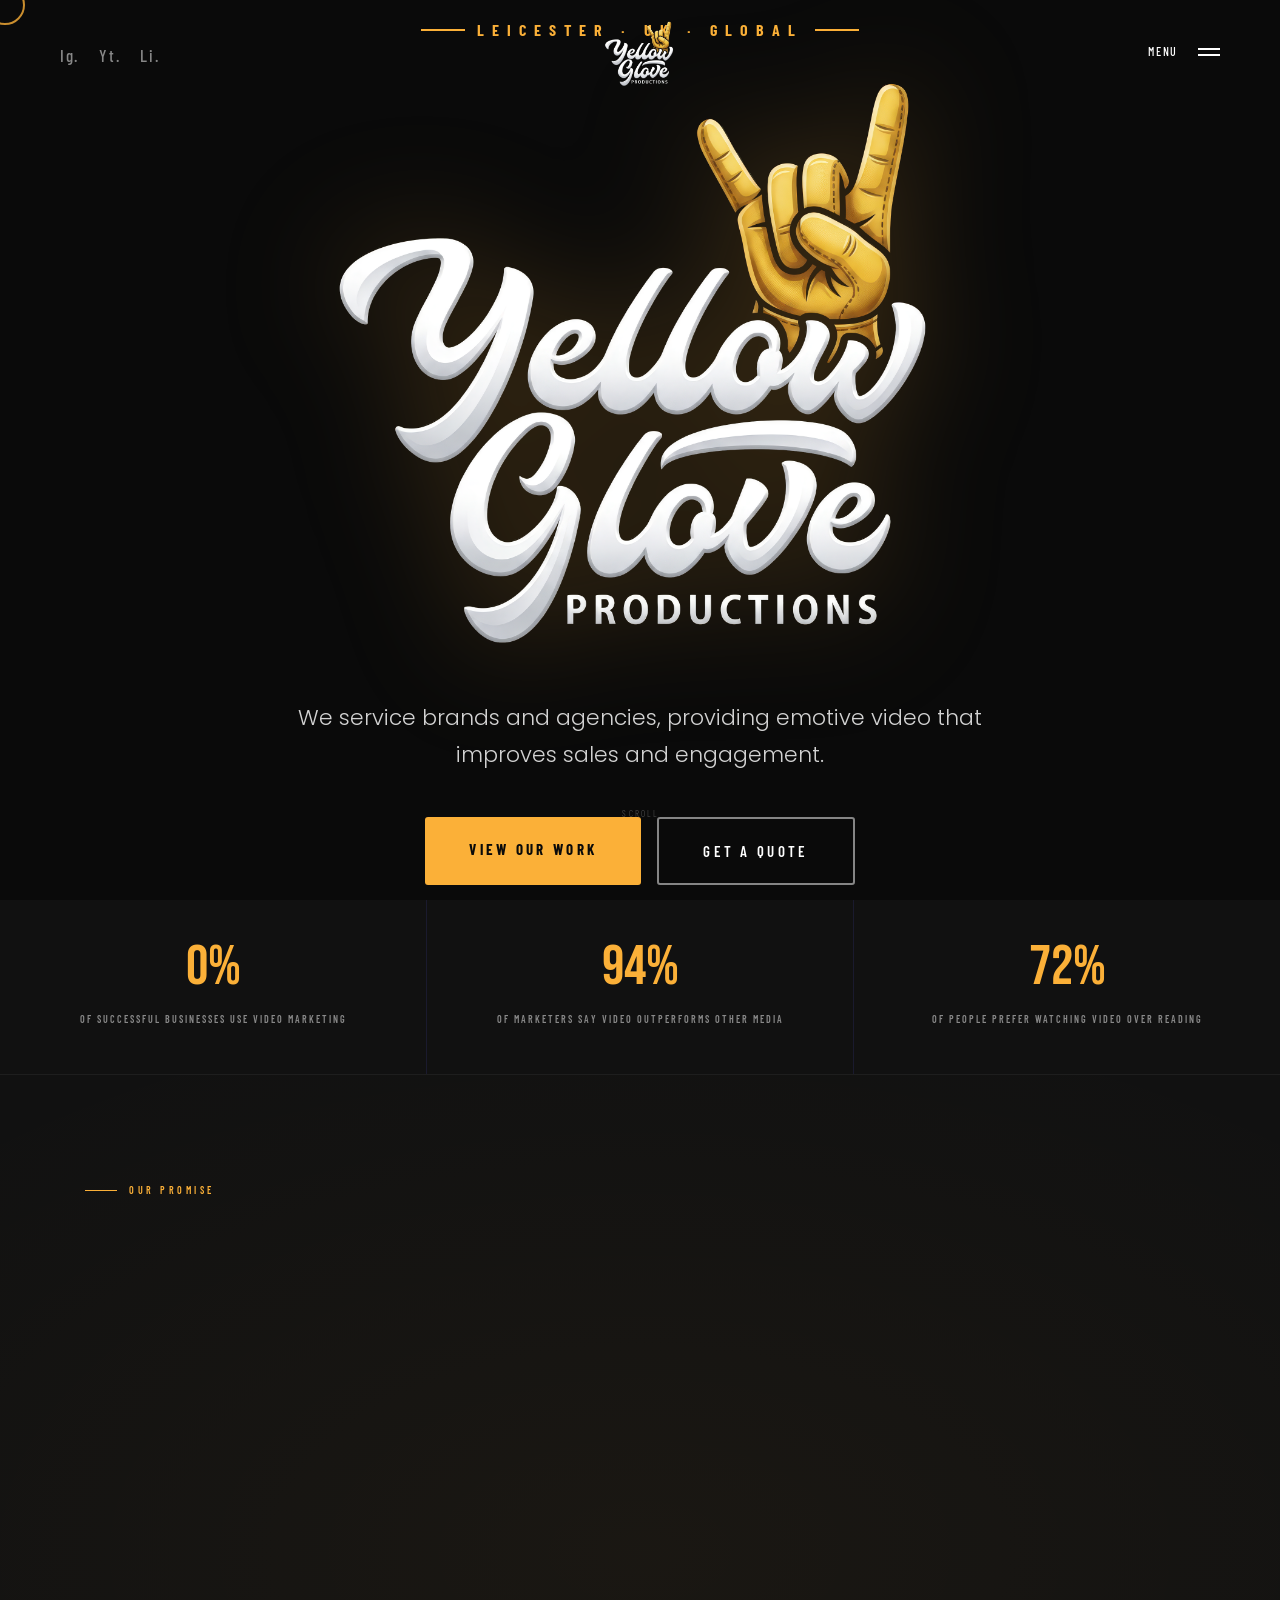
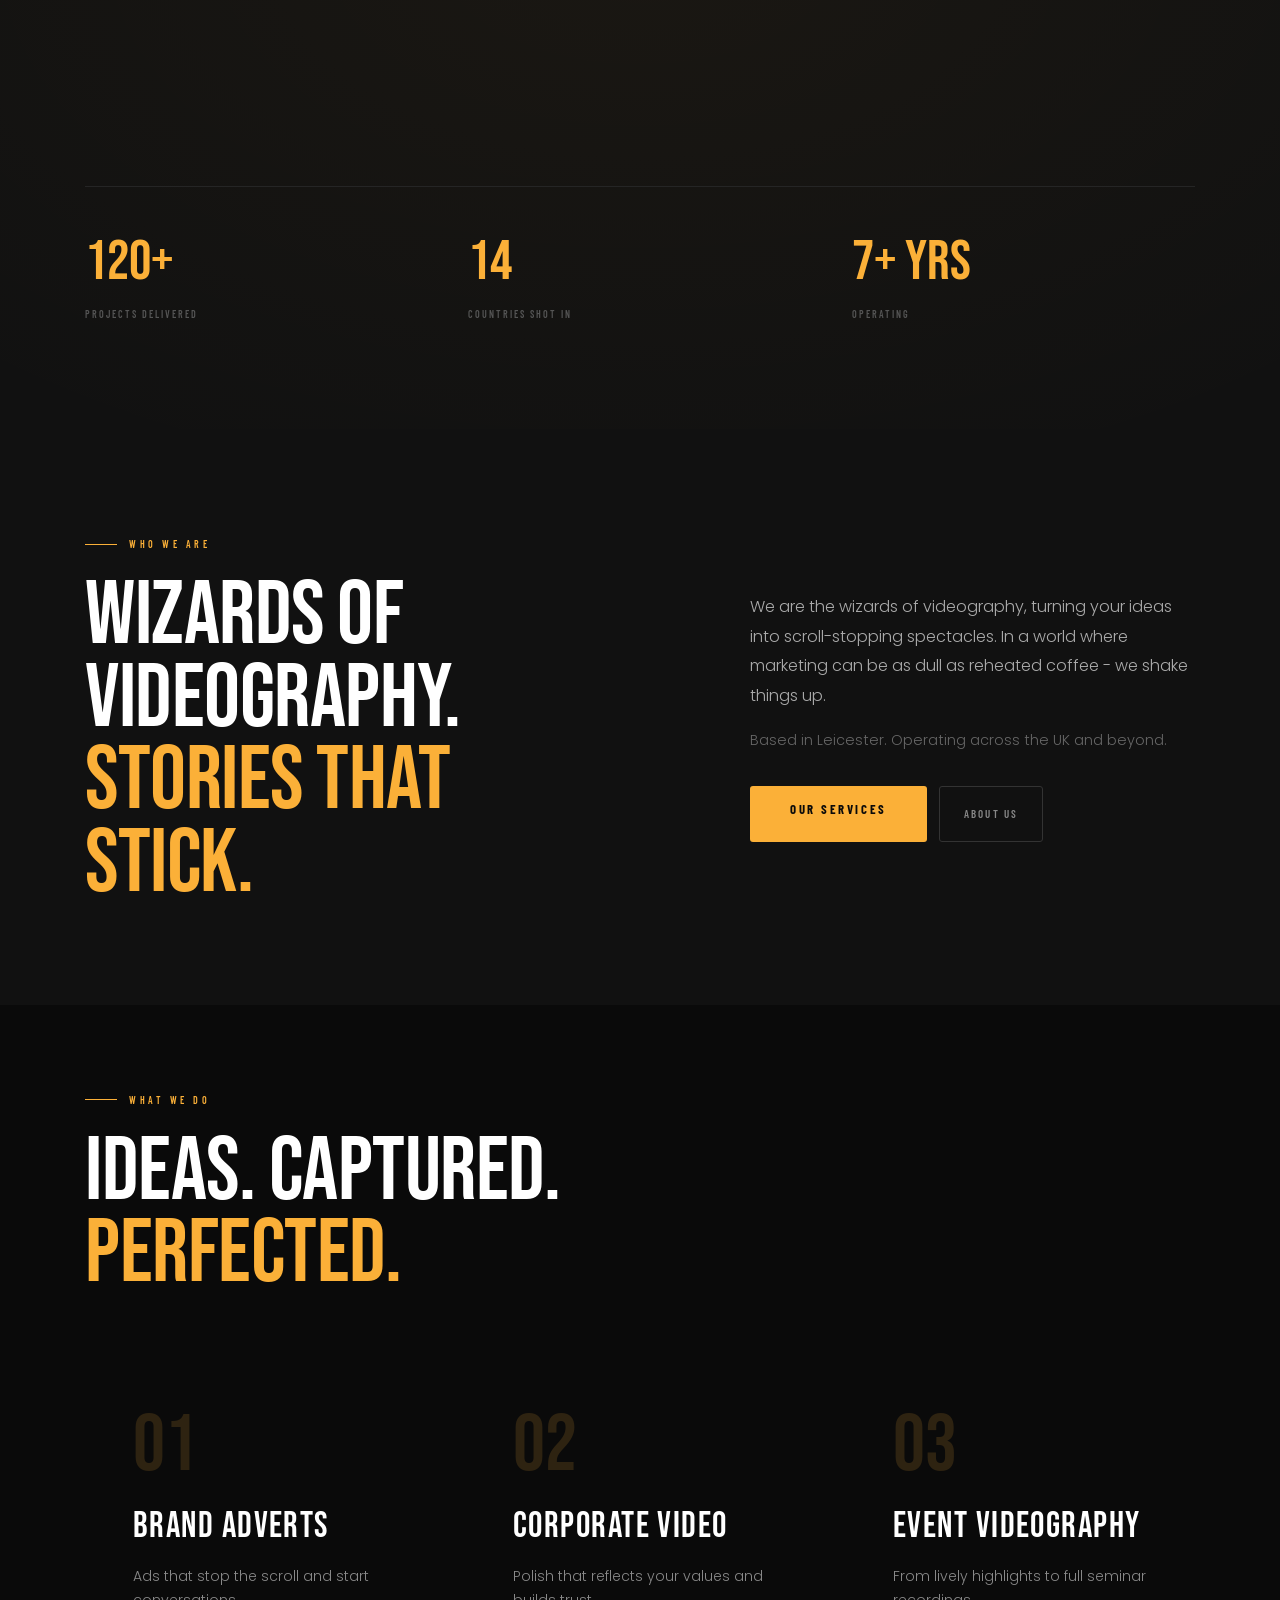
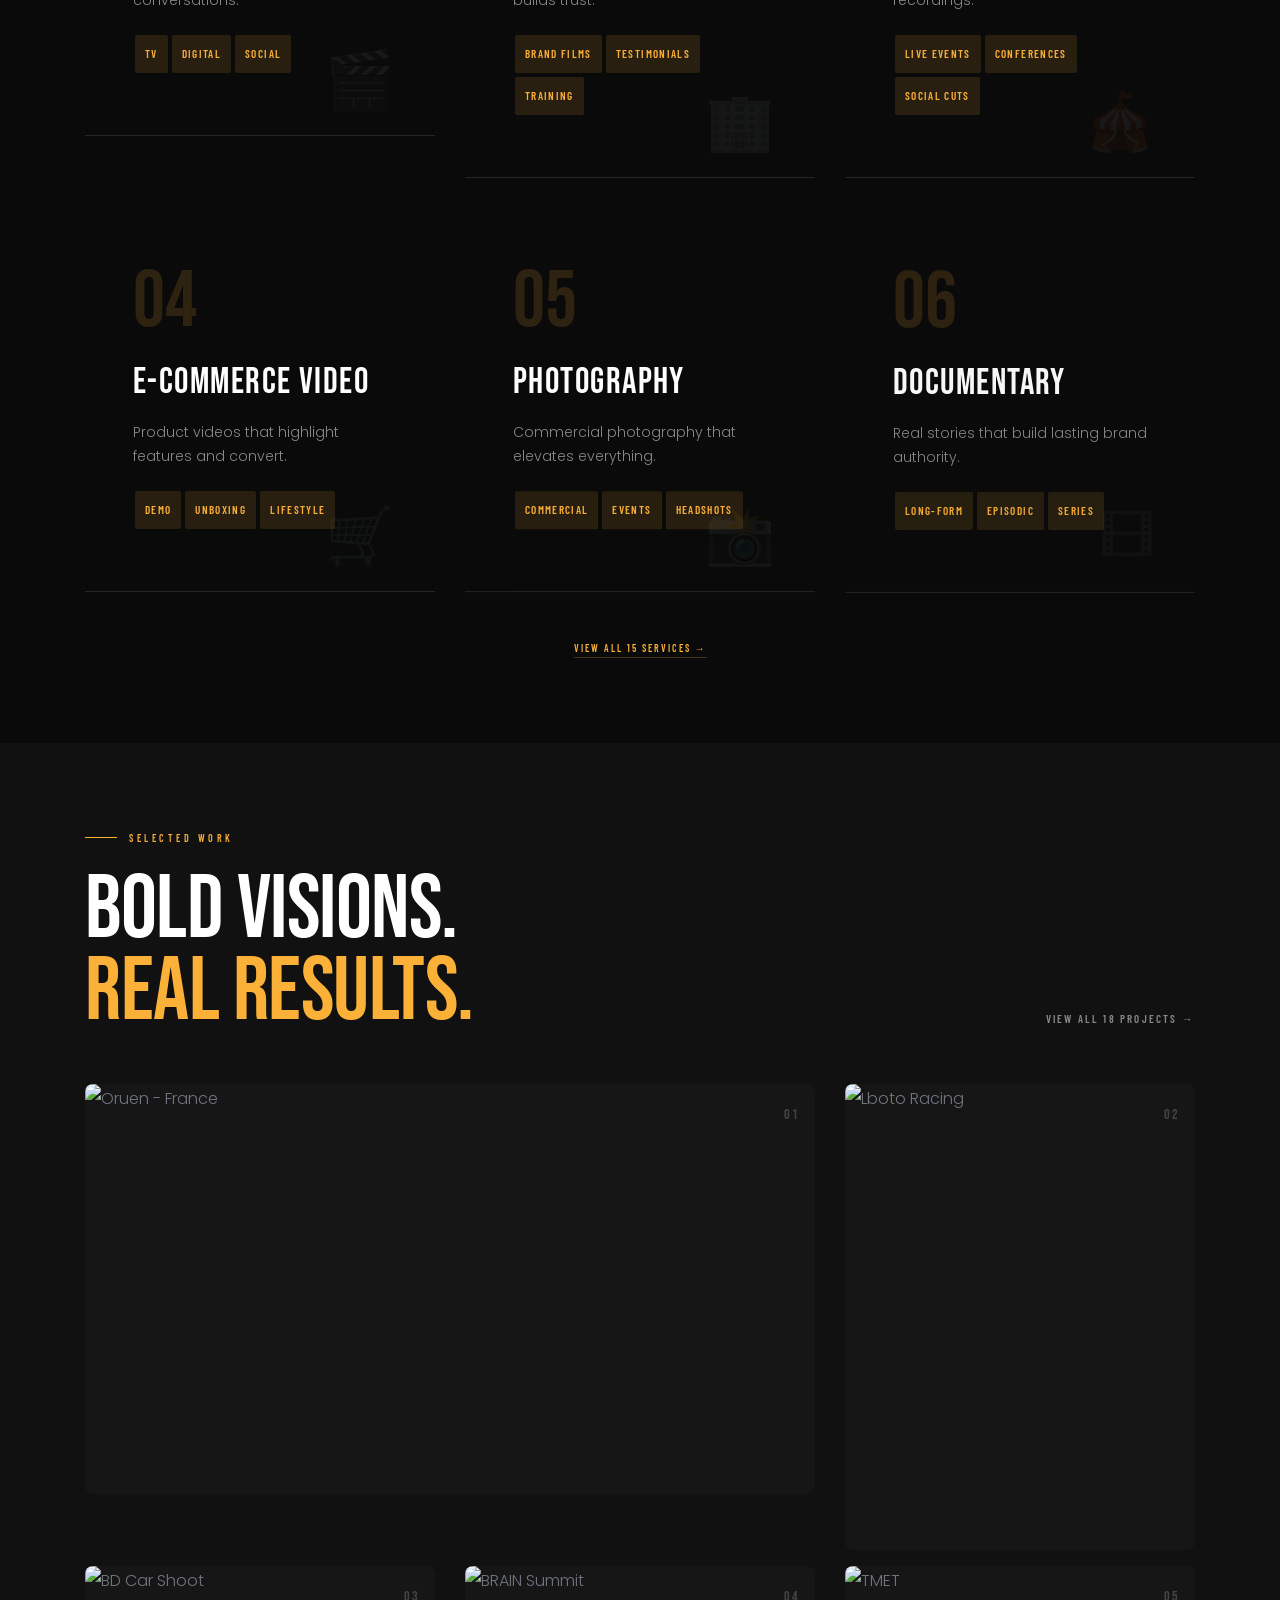
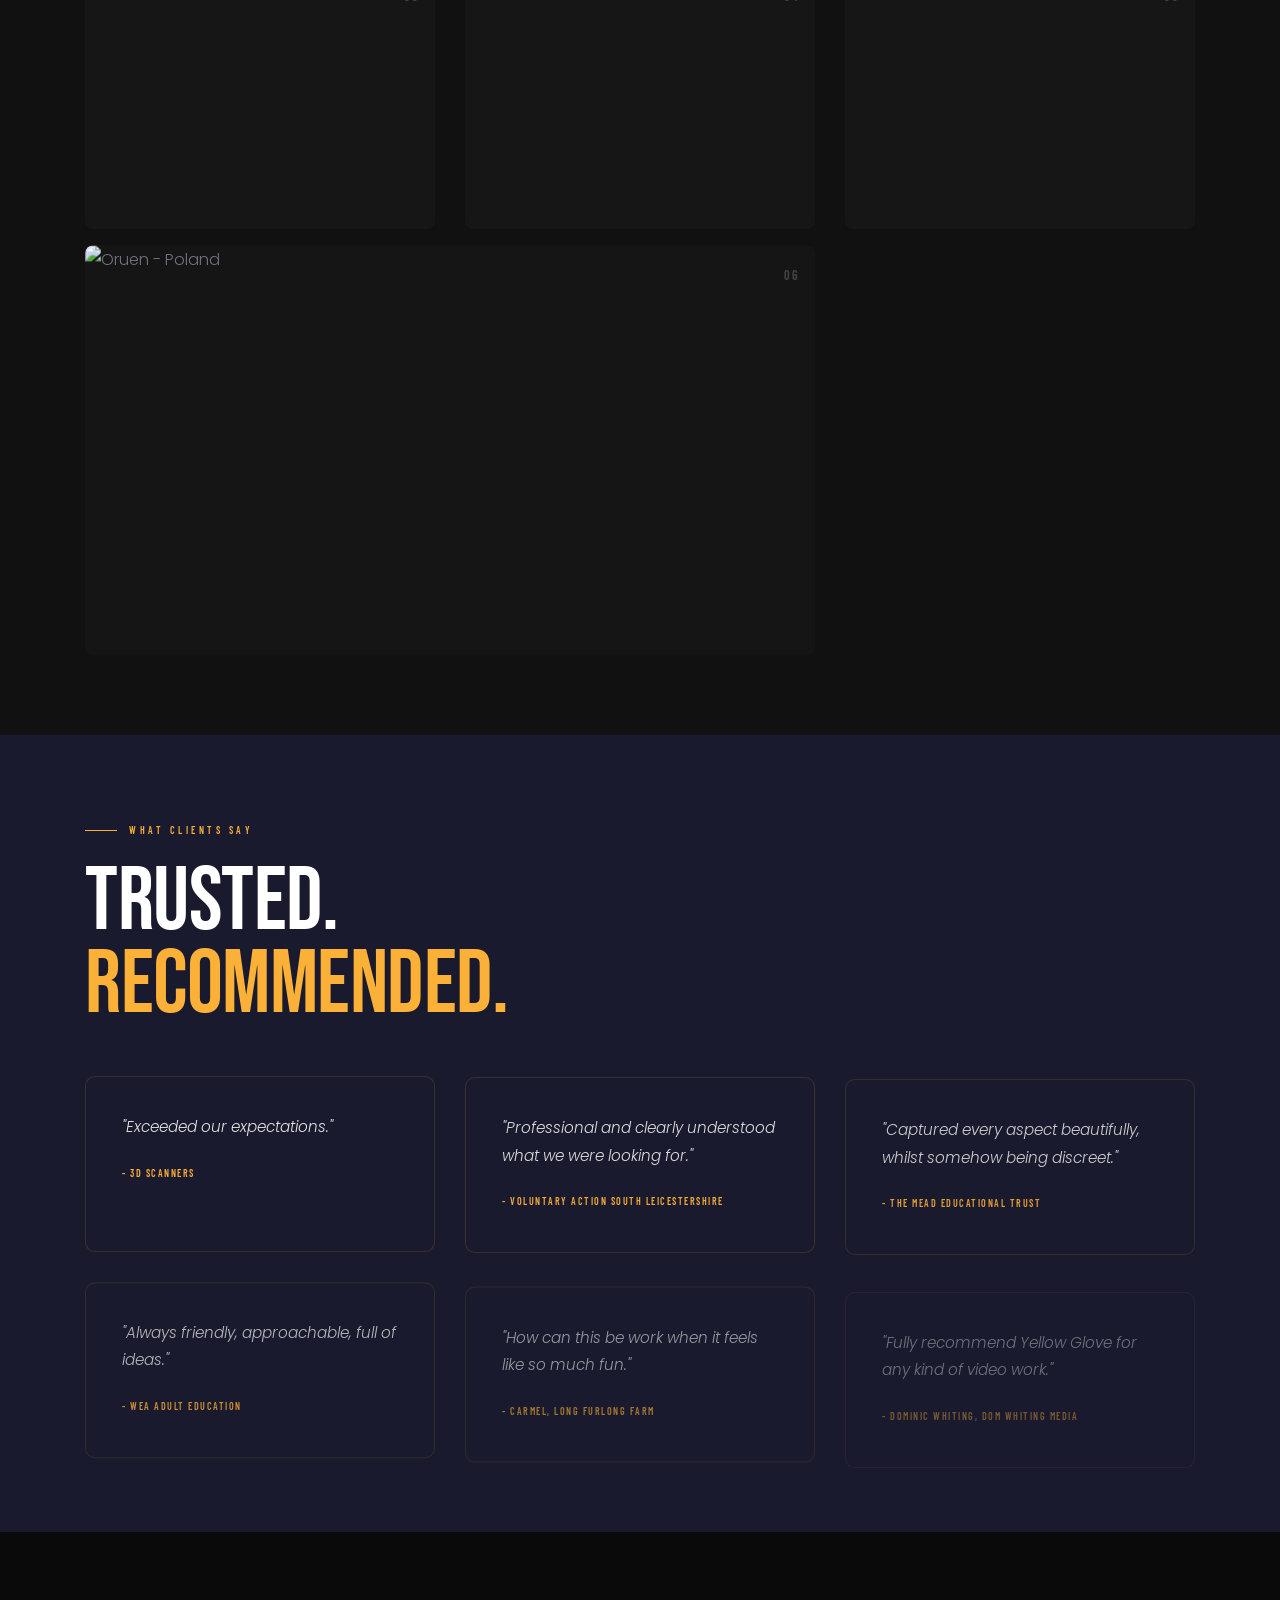
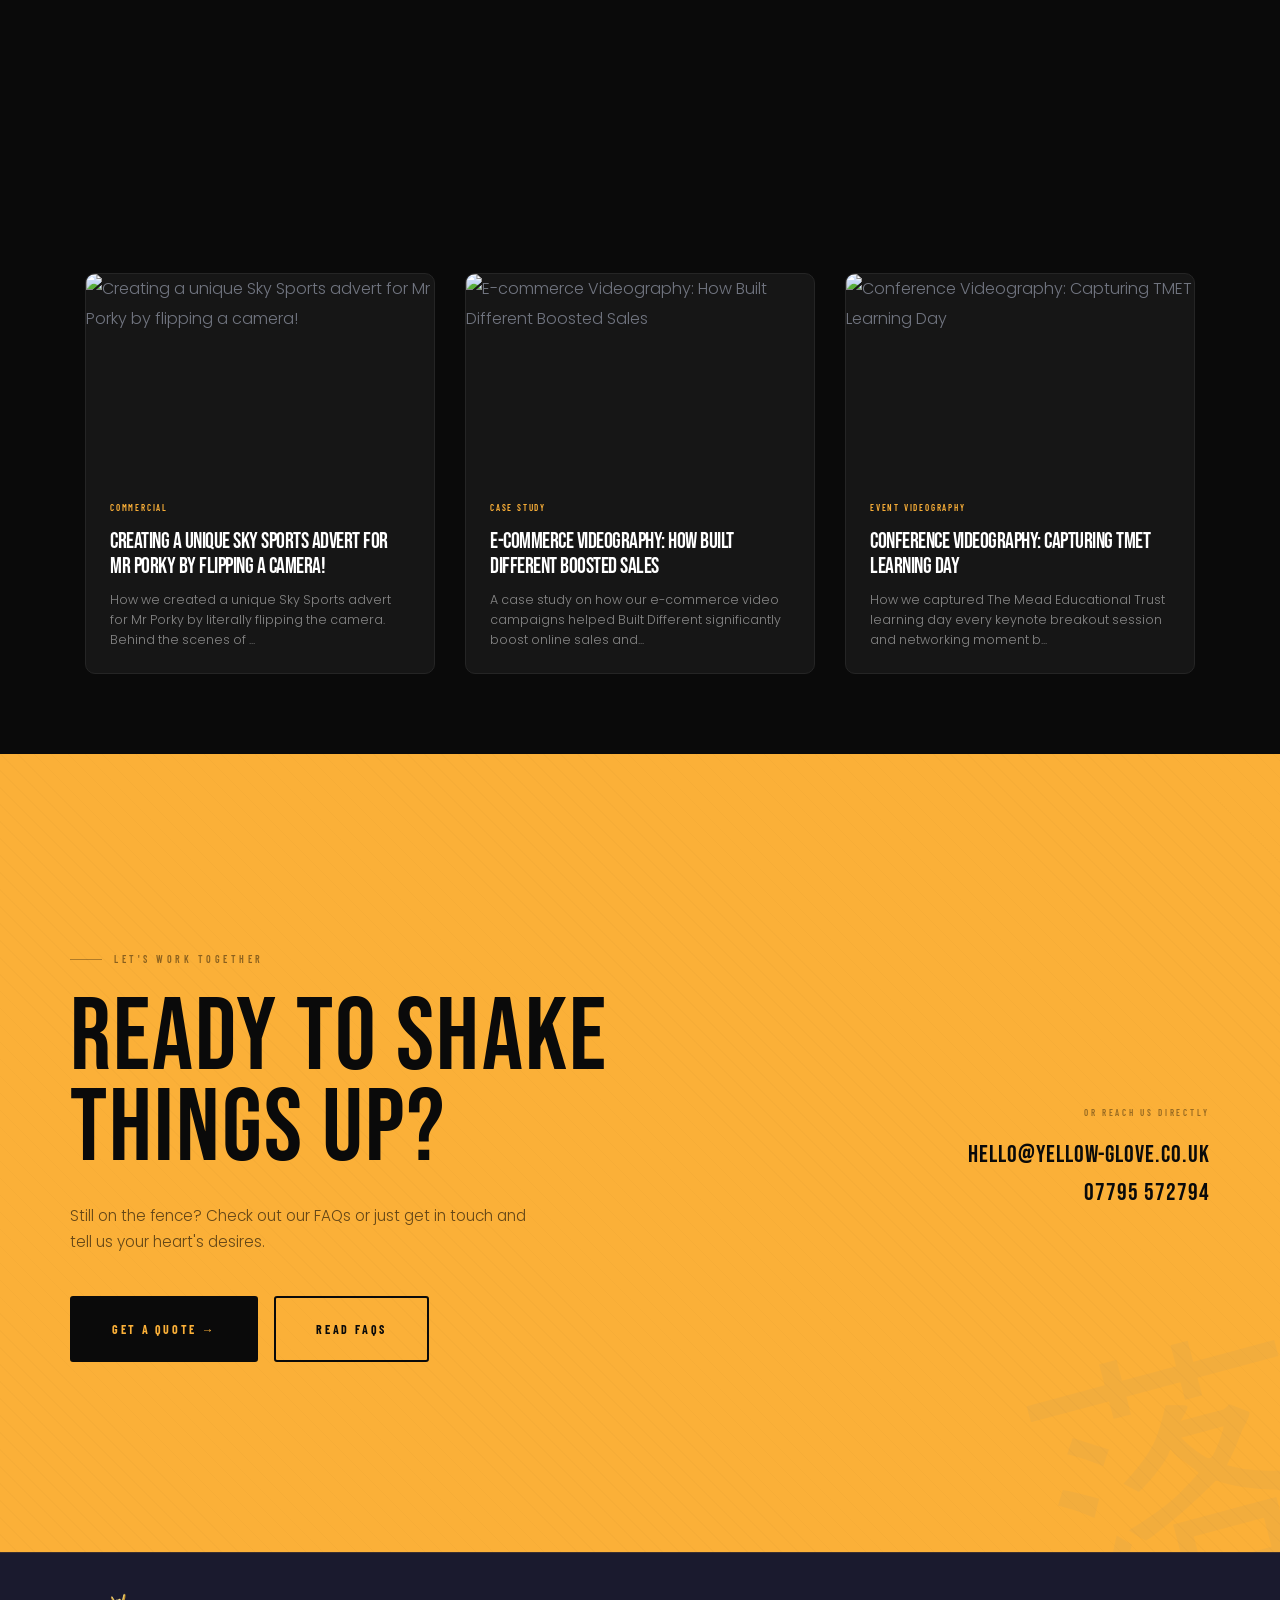
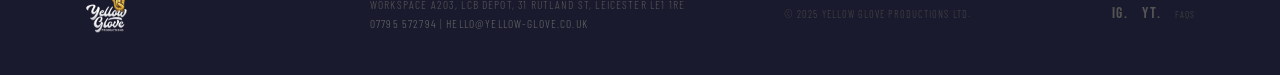
==== commit 38062981: "Fix logo: remove enclosed black O pixels; bigger eyebrow/buttons, Google Fonts preload" ====
--- a/index.html
+++ b/index.html
@@ -15,9 +15,9 @@
 <div class="cursor-page-inner"><div class="circle-cursor circle-cursor-inner"></div><div class="circle-cursor circle-cursor-outer"></div></div>
 <header><nav class="navbar navbar-expand-lg header-transparent header-dark disable-fixed"><div class="container-fluid"><div class="col-auto col-lg-2 me-lg-0 me-auto d-none d-lg-flex"><div class="header-icon"><div class="header-social-icon icon social-text-style-01 alt-font"><a href="https://www.instagram.com/yellowglove" target="_blank" rel="noopener">Ig.</a><a href="https://www.youtube.com/@yellowglove" target="_blank" rel="noopener">Yt.</a><a href="https://www.linkedin.com/company/yellow-glove-productions" target="_blank" rel="noopener">Li.</a></div></div></div><div class="col-auto"><a class="navbar-brand" href="index.html"><img src="images/yg-logo.png" alt="Yellow Glove Productions" style="max-height:70px"></a></div><div class="col-auto col-lg-2 text-end"><div class="header-icon"><div class="header-push-button hamburger-push-button icon"><div class="push-button" role="button" tabindex="0"><span></span><span></span><b class="push-button-text position-absolute top-3px left-minus-50px fs-13 fw-500">Menu</b></div></div></div></div></div></nav><div class="push-menu hamburger-nav header-dark hamburger-menu-simple" style="background-color:#1A1A2E"><a href="javascript:void(0);" class="close-menu bg-white fs-18"><i class="fa-solid fa-xmark text-dark-gray"></i></a><div class="d-flex flex-column align-items-center justify-content-center h-100 p-5 sm-px-0"><a class="hamburger-logo mb-40px" href="index.html"><img src="images/yg-logo.png" alt="Yellow Glove Productions" style="max-height:90px"></a><div class="row align-items-center justify-content-center w-100"><div class="hamburger-menu menu-list-wrapper col-lg-5 col-md-12 lg-no-margin offset-lg-1" data-scroll-options='{theme:light}'><nav><ul class="menu-item-list fw-300 alt-font ls-minus-2px"><li class="menu-item"><a href="index.html" class="nav-link">home</a></li><li class="menu-item"><a href="services.html" class="nav-link">services</a></li><li class="menu-item"><a href="work.html" class="nav-link">work</a></li><li class="menu-item"><a href="about.html" class="nav-link">about</a></li><li class="menu-item"><a href="blog.html" class="nav-link">blog</a></li><li class="menu-item"><a href="contact.html" class="nav-link">contact</a></li></ul></nav></div><div class="col-md-3 d-none d-lg-inline-block offset-3"><div class="mb-40px"><span style="font-size:10px;letter-spacing:.2em;text-transform:uppercase;color:#fff;display:block;margin-bottom:8px">Quick contact</span><a href="mailto:hello@yellow-glove.co.uk" style="color:#888;text-decoration:none;font-size:13px;display:block;margin-bottom:4px">hello@yellow-glove.co.uk</a><a href="tel:07795572794" style="color:#888;text-decoration:none;font-size:13px">07795 572794</a></div></div></div></div></div></header>
 <main id="main-content">
-<section class="yg-video-hero" aria-label="Yellow Glove Productions showreel"><div class="yg-video-wrap" aria-hidden="true"><iframe src="https://www.youtube.com/embed?listType=playlist&list=UUX7mcstDZUDbB9Er4T1NcDA&autoplay=1&mute=1&loop=1&controls=0&showinfo=0&rel=0&modestbranding=1&iv_load_policy=3&playsinline=1" allow="autoplay; encrypted-media; fullscreen" title="YGP Showreel"></iframe></div><div class="yg-video-overlay" aria-hidden="true"></div><div class="yg-video-content" data-anime='{"el":"childs","translateY":[28,0],"opacity":[0,1],"duration":900,"delay":500,"staggervalue":180,"easing":"easeOutQuad"}'><p style="font-family:'Barlow Condensed',sans-serif;font-size:10px;font-weight:600;letter-spacing:.4em;text-transform:uppercase;color:#FBB038;margin:0 0 20px;display:flex;align-items:center;justify-content:center;gap:12px"><span style="width:28px;height:1px;background:#FBB038;display:inline-block"></span>Leicester &middot; UK &middot; Global<span style="width:28px;height:1px;background:#FBB038;display:inline-block"></span></p><div id="yg-logo-hero" style="display:flex;flex-direction:column;align-items:center;gap:0;margin-bottom:20px;transform:translateY(20px);opacity:0">
-  <img src="images/yg-logo.png" alt="Yellow Glove Productions" style="max-width:min(480px,75vw);width:100%;height:auto;filter:drop-shadow(0 0 60px rgba(251,176,56,.25))" id="hero-logo-img">
-</div><p style="font-family:'Poppins',sans-serif;font-size:clamp(.9rem,1.5vw,1.1rem);color:rgba(255,255,255,.72);max-width:52ch;margin:0 auto 36px;line-height:1.75;font-weight:300">We service brands and agencies, providing emotive video that improves sales and engagement.</p><div style="display:flex;gap:16px;justify-content:center;flex-wrap:wrap"><a href="work.html" style="display:inline-block;font-family:'Barlow Condensed',sans-serif;font-size:11px;font-weight:700;letter-spacing:.2em;text-transform:uppercase;color:#0a0a0a;background:#FBB038;padding:14px 36px;text-decoration:none;border-radius:3px">View Our Work</a><a href="contact.html" style="display:inline-block;font-family:'Barlow Condensed',sans-serif;font-size:11px;font-weight:600;letter-spacing:.2em;text-transform:uppercase;color:#fff;padding:14px 36px;text-decoration:none;border-radius:3px;border:1px solid rgba(255,255,255,.3)">Get a Quote</a></div></div><div style="position:absolute;bottom:28px;left:50%;transform:translateX(-50%);z-index:2;text-align:center;pointer-events:none"><span style="font-family:'Barlow Condensed',sans-serif;font-size:9px;letter-spacing:.25em;text-transform:uppercase;color:rgba(255,255,255,.3)">Scroll</span><div style="width:1px;height:36px;background:linear-gradient(to bottom,#FBB038,transparent);margin:7px auto 0"></div></div></section>
+<section class="yg-video-hero" aria-label="Yellow Glove Productions showreel"><div class="yg-video-wrap" aria-hidden="true"><iframe src="https://www.youtube.com/embed?listType=playlist&list=UUX7mcstDZUDbB9Er4T1NcDA&autoplay=1&mute=1&loop=1&controls=0&showinfo=0&rel=0&modestbranding=1&iv_load_policy=3&playsinline=1" allow="autoplay; encrypted-media; fullscreen" title="YGP Showreel"></iframe></div><div class="yg-video-overlay" aria-hidden="true"></div><div class="yg-video-content" data-anime='{"el":"childs","translateY":[28,0],"opacity":[0,1],"duration":900,"delay":500,"staggervalue":180,"easing":"easeOutQuad"}'><p style="font-family:'Barlow Condensed',sans-serif;font-size:16px;font-weight:700;letter-spacing:.5em;text-transform:uppercase;color:#FBB038;margin:0 0 24px;display:flex;align-items:center;justify-content:center;gap:12px"><span style="width:44px;height:2px;background:#FBB038;display:inline-block"></span>Leicester &middot; UK &middot; Global<span style="width:44px;height:2px;background:#FBB038;display:inline-block"></span></p><div id="yg-logo-hero" style="display:flex;flex-direction:column;align-items:center;gap:0;margin-bottom:20px;transform:translateY(20px);opacity:0">
+  <img src="images/yg-logo.png" alt="Yellow Glove Productions" style="max-width:min(640px,88vw);width:100%;height:auto;filter:drop-shadow(0 0 60px rgba(251,176,56,.25))" id="hero-logo-img">
+</div><p style="font-family:'Poppins',sans-serif;font-size:clamp(1rem,2vw,1.35rem);color:rgba(255,255,255,.82);max-width:58ch;margin:0 auto 44px;line-height:1.7;font-weight:300">We service brands and agencies, providing emotive video that improves sales and engagement.</p><div style="display:flex;gap:16px;justify-content:center;flex-wrap:wrap"><a href="work.html" style="display:inline-block;font-family:'Barlow Condensed',sans-serif;font-size:15px;font-weight:700;letter-spacing:.22em;text-transform:uppercase;color:#0a0a0a;background:#FBB038;padding:17px 44px;text-decoration:none!important;border-radius:3px">View Our Work</a><a href="contact.html" style="display:inline-block;font-family:'Barlow Condensed',sans-serif;font-size:15px;font-weight:600;letter-spacing:.22em;text-transform:uppercase;color:#fff;padding:17px 44px;text-decoration:none!important;border-radius:3px;border:2px solid rgba(255,255,255,.5)">Get a Quote</a></div></div><div style="position:absolute;bottom:28px;left:50%;transform:translateX(-50%);z-index:2;text-align:center;pointer-events:none"><span style="font-family:'Barlow Condensed',sans-serif;font-size:9px;letter-spacing:.25em;text-transform:uppercase;color:rgba(255,255,255,.3)">Scroll</span><div style="width:1px;height:36px;background:linear-gradient(to bottom,#FBB038,transparent);margin:7px auto 0"></div></div></section>
 <div class="stat-grid" data-anime='{"el":"childs","translateY":[15,0],"opacity":[0,1],"duration":600,"staggervalue":80,"easing":"easeOutQuad"}'><div class="stat-cell"><div class="stat-num" data-count="81" data-suffix="%">81%</div><div class="stat-lbl">of successful businesses use video marketing</div></div><div class="stat-cell"><div class="stat-num" data-count="94" data-suffix="%">94%</div><div class="stat-lbl">of marketers say video outperforms other media</div></div><div class="stat-cell"><div class="stat-num" data-count="72" data-suffix="%">72%</div><div class="stat-lbl">of people prefer watching video over reading</div></div></div>
 <section id="kinetic-section" style="padding:100px 0;background:#111;position:relative;overflow:hidden;border-top:1px solid #1e1e1e"><div style="position:absolute;inset:0;background:radial-gradient(ellipse 80% 60% at 50% 50%,rgba(251,176,56,.04),transparent);pointer-events:none" aria-hidden="true"></div><div class="container" style="position:relative;z-index:1"><p style="font-family:Barlow Condensed,sans-serif;font-size:10px;font-weight:600;letter-spacing:.35em;text-transform:uppercase;color:#FBB038;margin-bottom:48px;display:flex;align-items:center;gap:12px"><span style="width:32px;height:1px;background:#FBB038;display:inline-block"></span>Our Promise</p><div id="kwords"><div style="overflow:hidden;margin-bottom:-.12em"><div class="kw" style="font-family:Bebas Neue,sans-serif;font-size:clamp(5rem,14vw,14rem);line-height:.88;letter-spacing:.02em;color:#fff;transform:translateY(110%);will-change:transform">IDEAS.</div></div><div style="overflow:hidden;margin-bottom:-.12em"><div class="kw" style="font-family:Bebas Neue,sans-serif;font-size:clamp(5rem,14vw,14rem);line-height:.88;letter-spacing:.02em;color:#FBB038;transform:translateY(110%);will-change:transform">CAPTURED.</div></div><div style="overflow:hidden"><div class="kw" style="font-family:Bebas Neue,sans-serif;font-size:clamp(5rem,14vw,14rem);line-height:.88;letter-spacing:.02em;color:#fff;transform:translateY(110%);will-change:transform">PERFECTED.</div></div></div><div style="margin-top:64px;display:grid;grid-template-columns:1fr 1fr 1fr;gap:40px;border-top:1px solid #252525;padding-top:48px"><div><div class="k-stat" style="font-family:Bebas Neue,sans-serif;font-size:3.5rem;color:#FBB038;line-height:1;margin-bottom:8px">120+</div><p style="font-family:Barlow Condensed,sans-serif;font-size:10px;font-weight:600;letter-spacing:.2em;text-transform:uppercase;color:#555;margin:0">Projects Delivered</p></div><div><div class="k-stat" style="font-family:Bebas Neue,sans-serif;font-size:3.5rem;color:#FBB038;line-height:1;margin-bottom:8px">14</div><p style="font-family:Barlow Condensed,sans-serif;font-size:10px;font-weight:600;letter-spacing:.2em;text-transform:uppercase;color:#555;margin:0">Countries Shot In</p></div><div><div class="k-stat" style="font-family:Bebas Neue,sans-serif;font-size:3.5rem;color:#FBB038;line-height:1;margin-bottom:8px">7+ YRS</div><p style="font-family:Barlow Condensed,sans-serif;font-size:10px;font-weight:600;letter-spacing:.2em;text-transform:uppercase;color:#555;margin:0">Operating</p></div></div></div></section>
 <script>gsap.utils.toArray('.kw').forEach(function(w,i){gsap.to(w,{y:'0%',duration:.85,ease:'power3.out',scrollTrigger:{trigger:w,start:'top 90%',once:true},delay:i*0.15});});gsap.utils.toArray('.k-stat').forEach(function(el,i){var txt=el.textContent;gsap.from(el,{opacity:0,y:20,duration:.6,ease:'power2.out',scrollTrigger:{trigger:el,start:'top 92%',once:true},delay:i*.1});});</script>
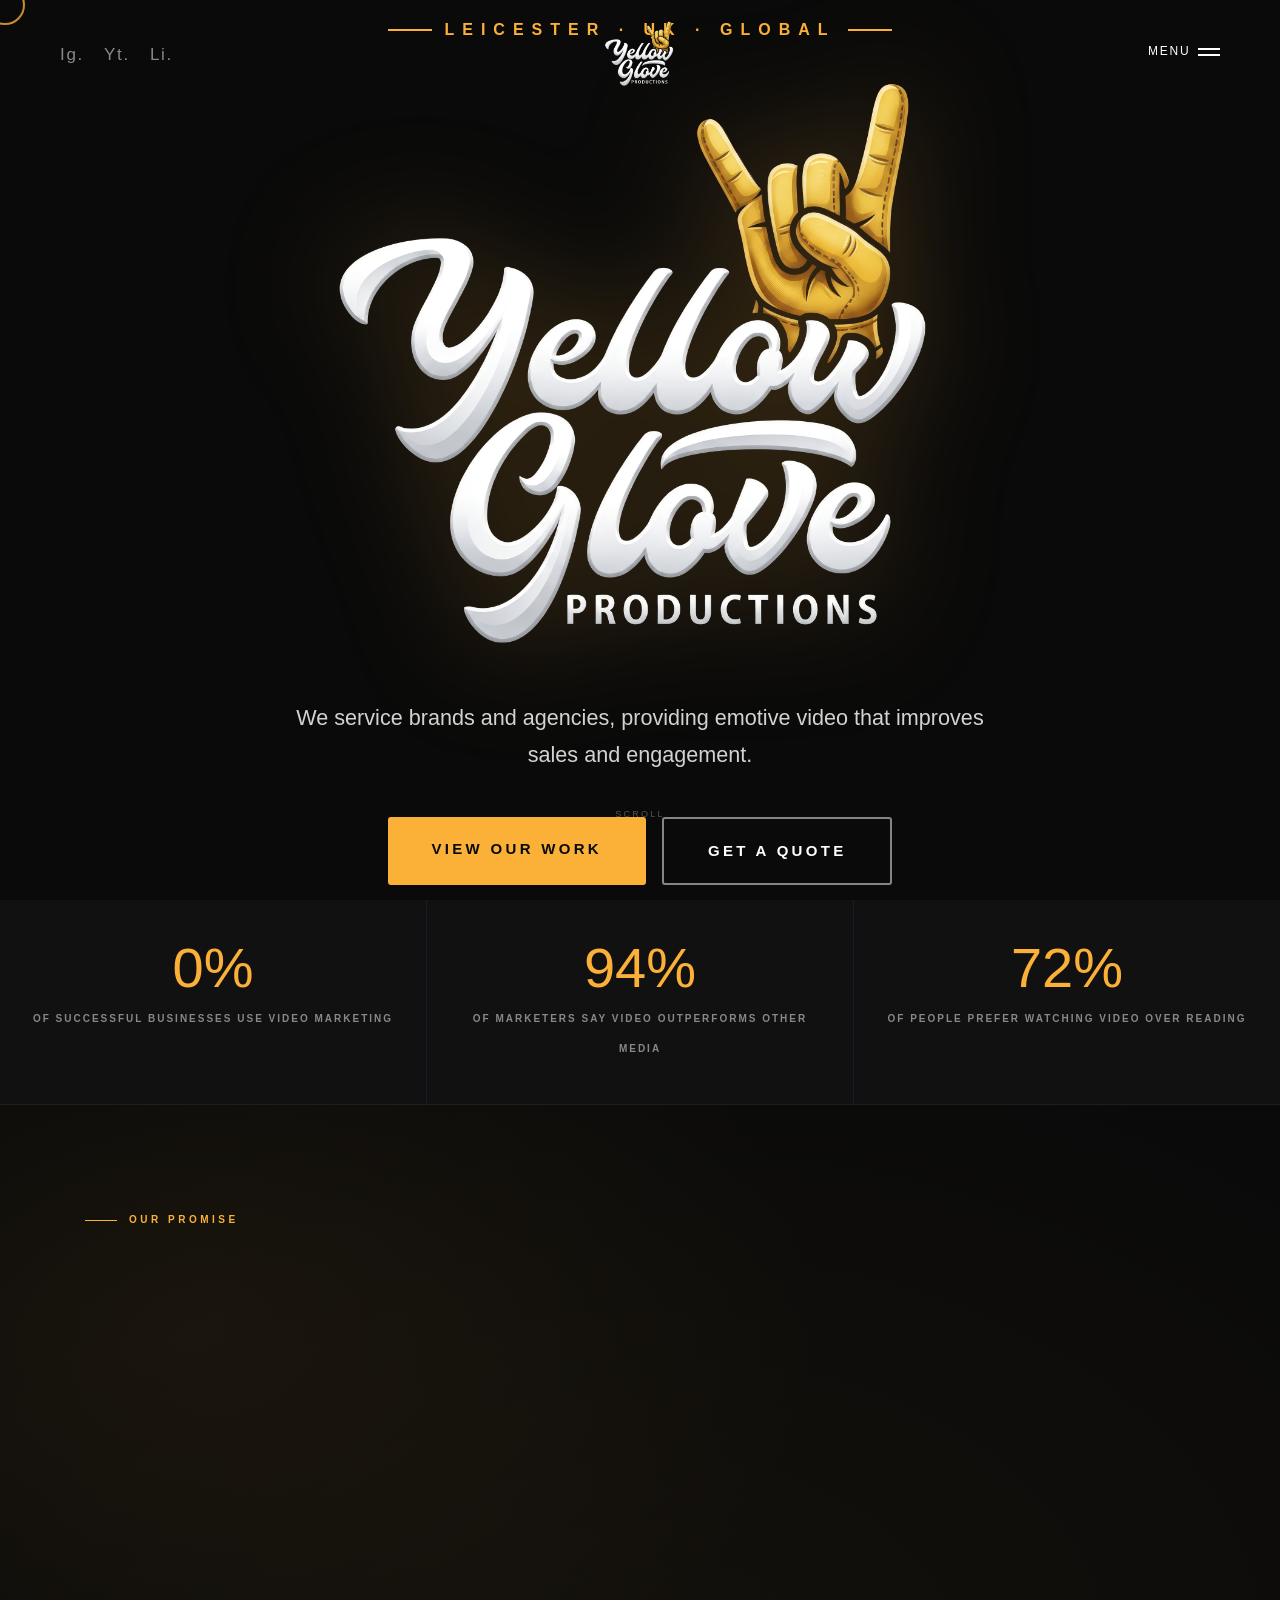
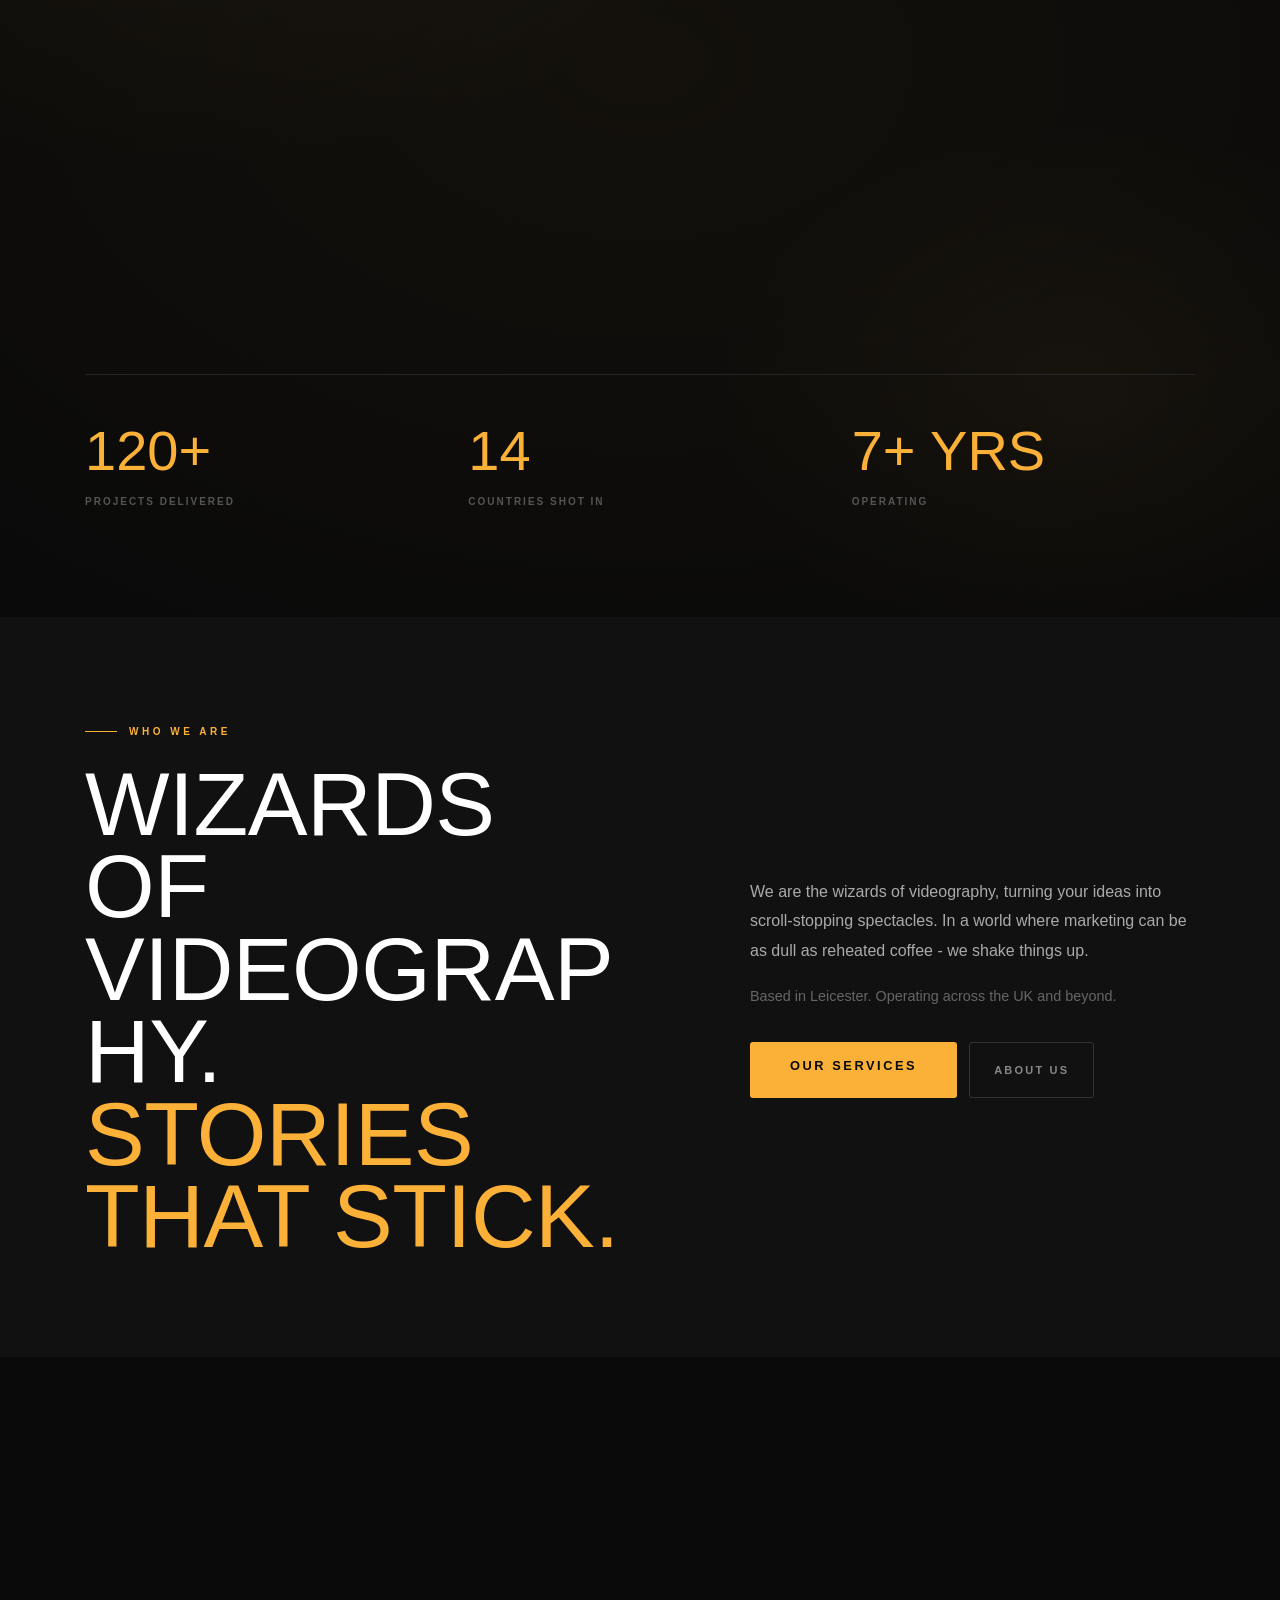
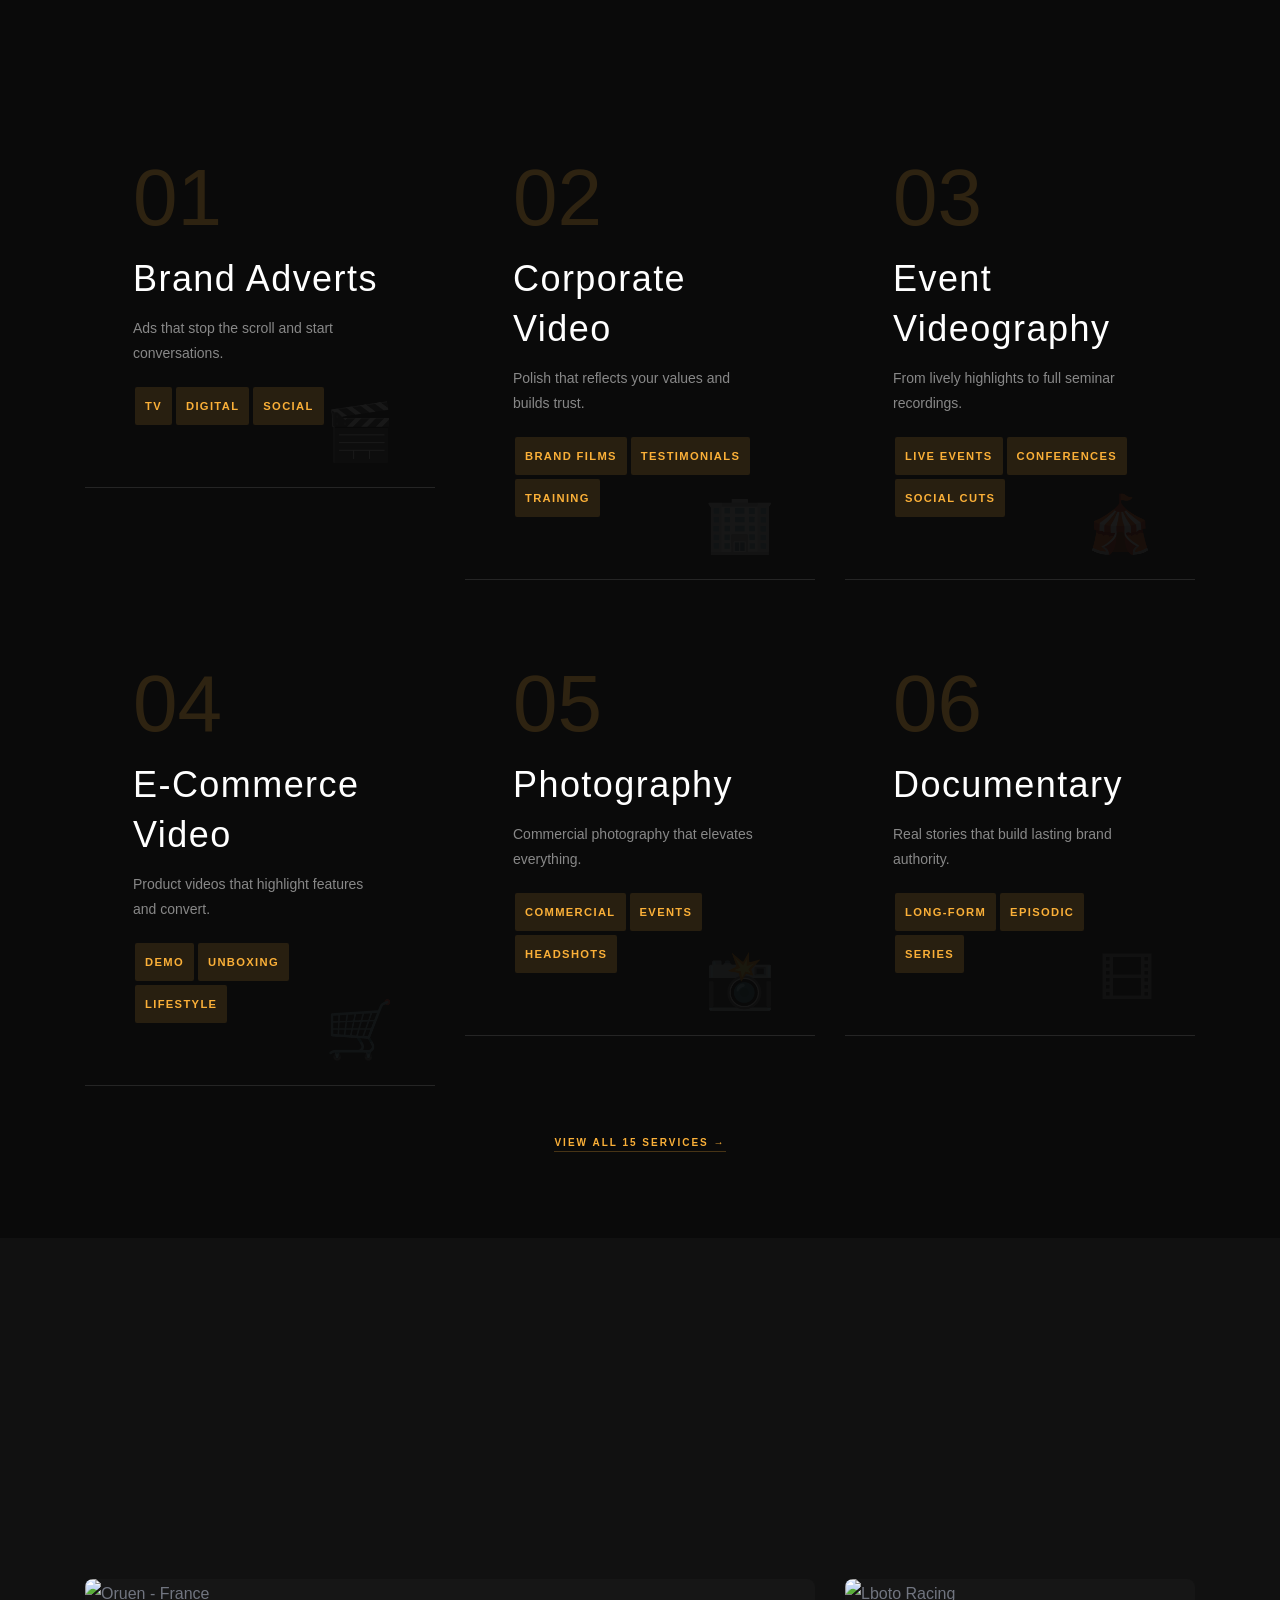
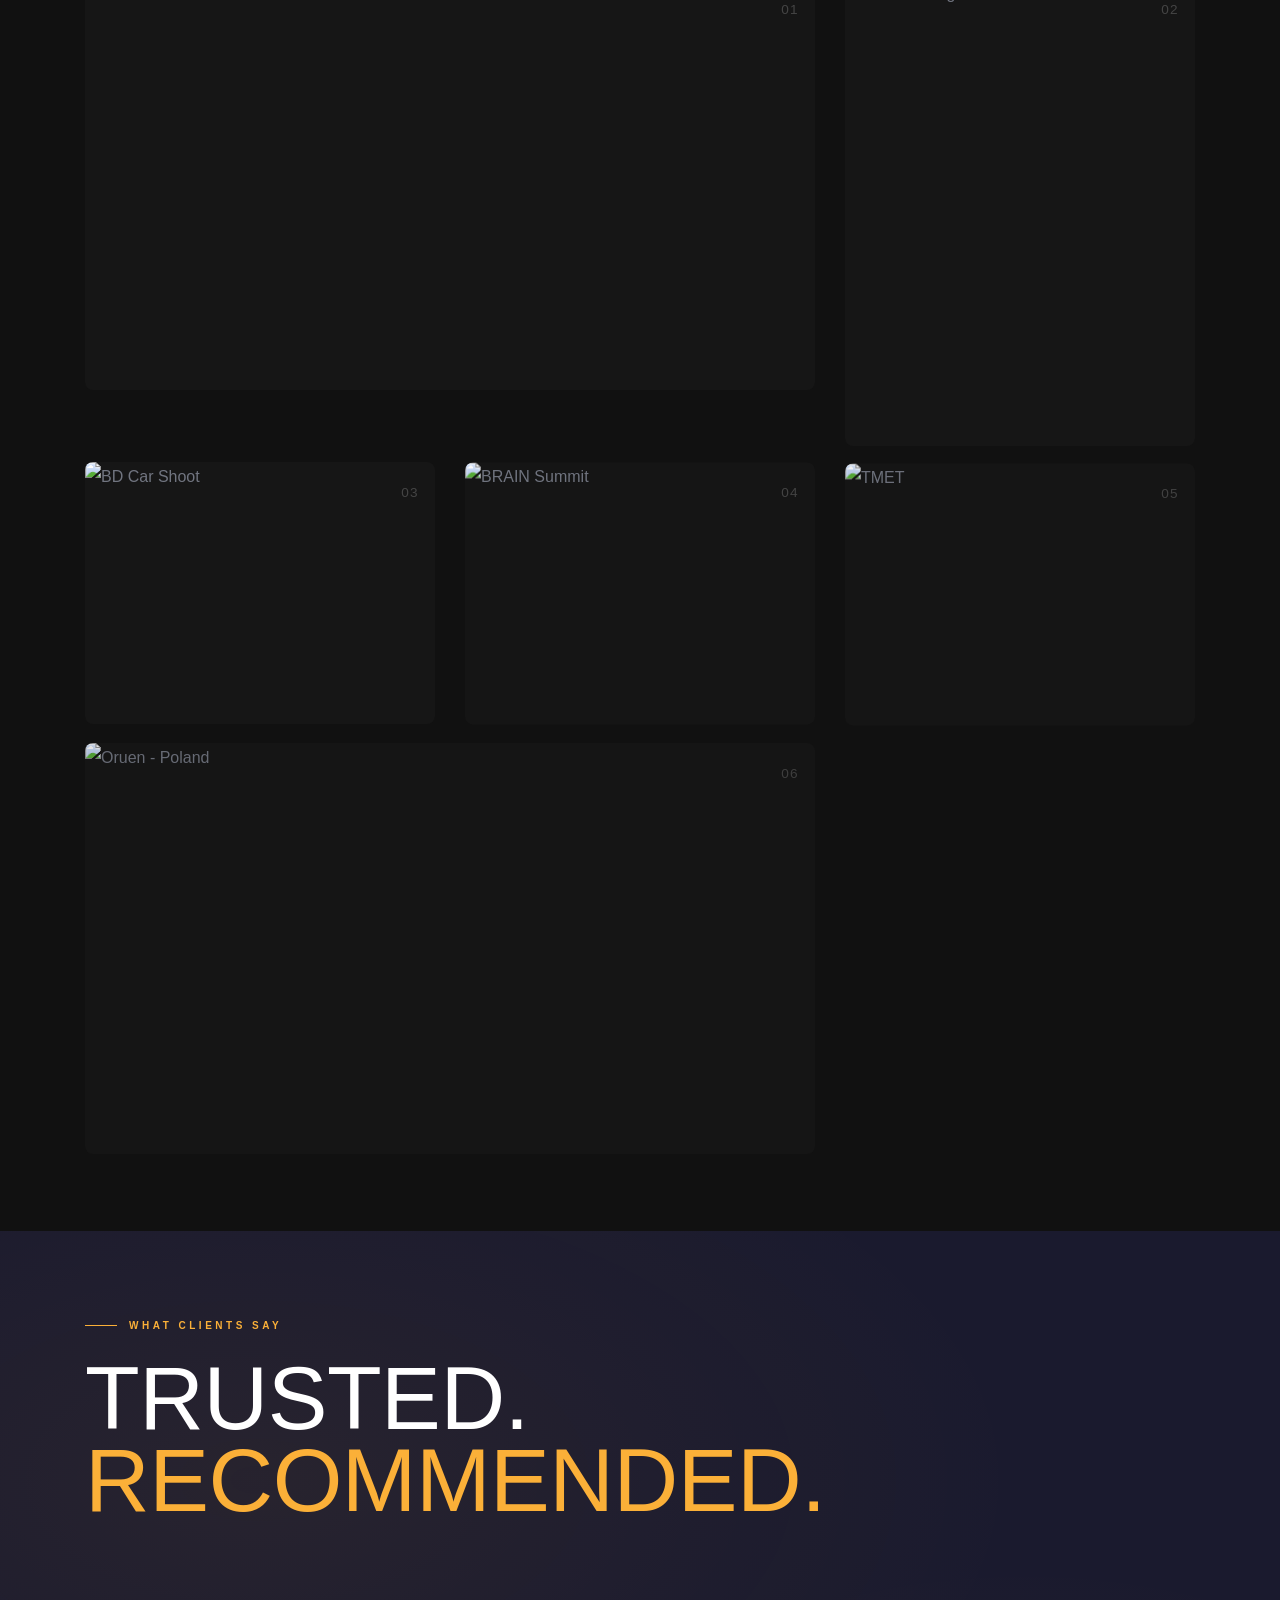
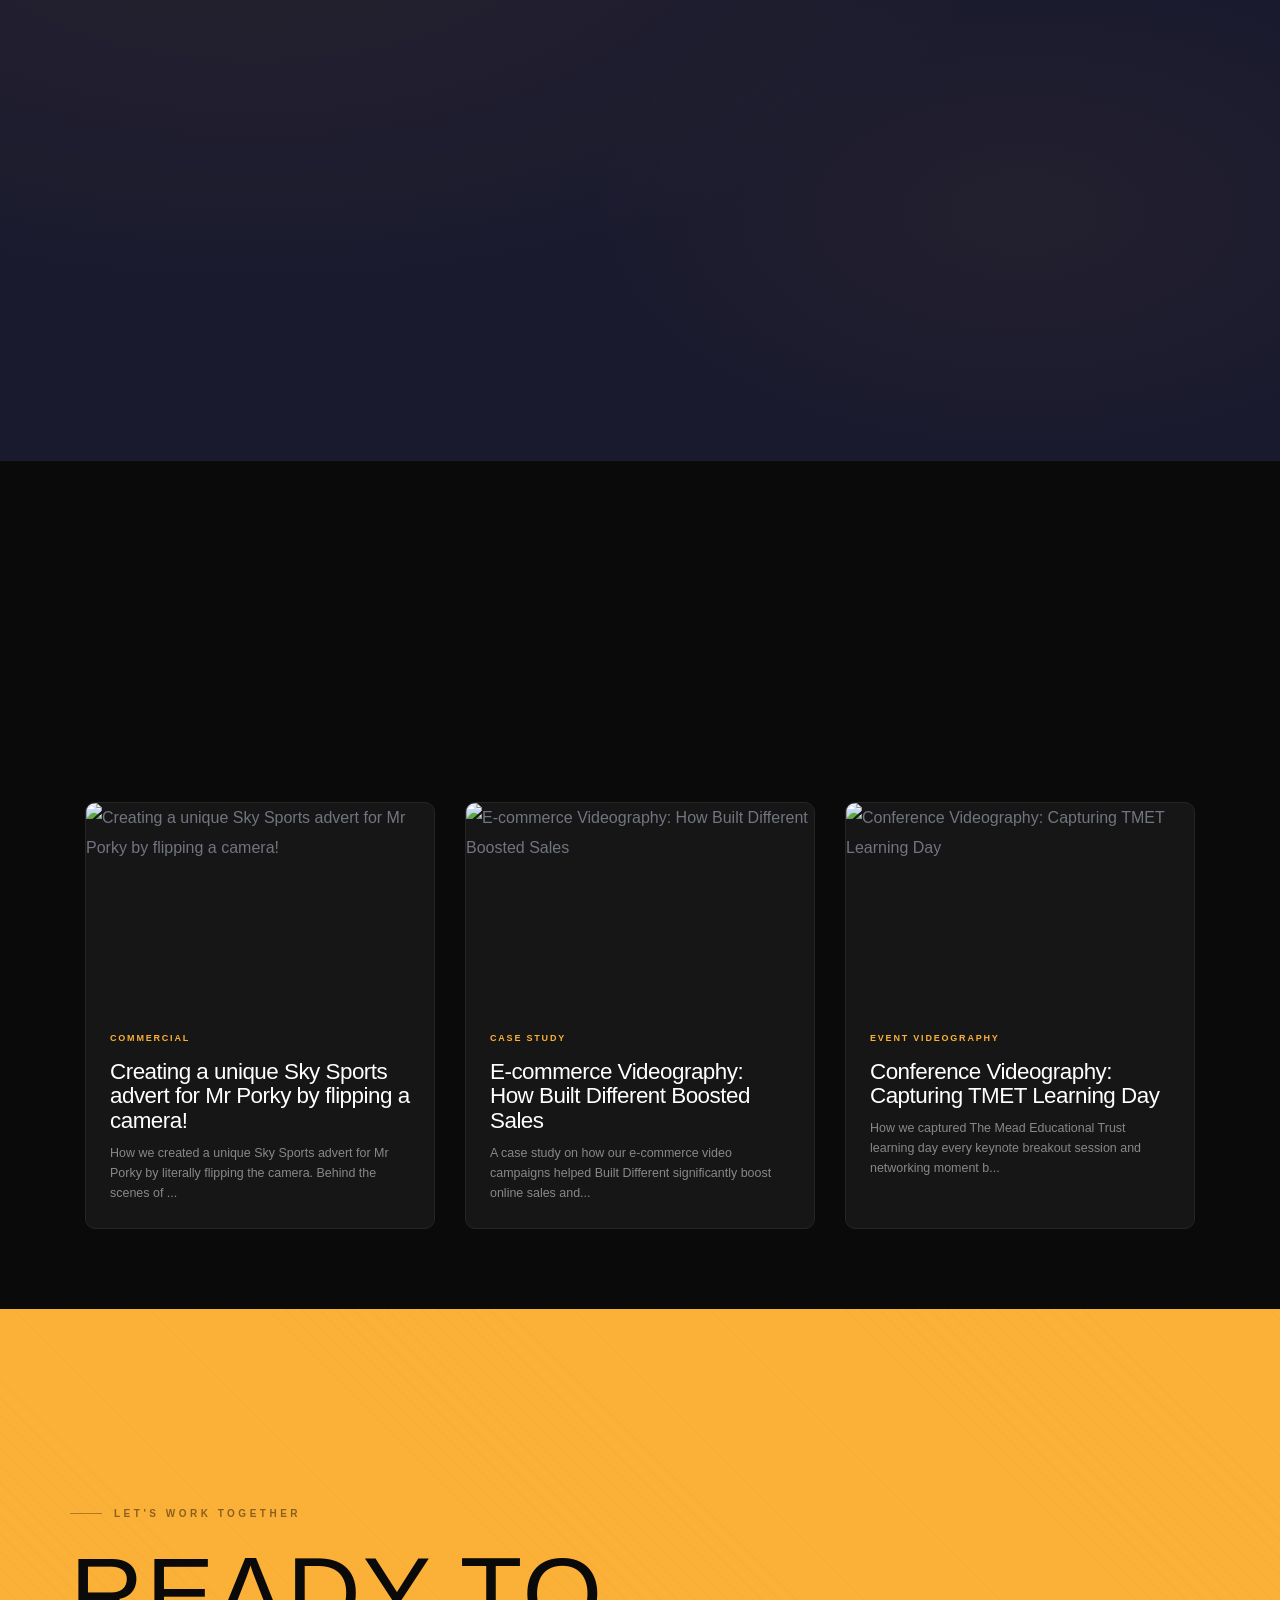
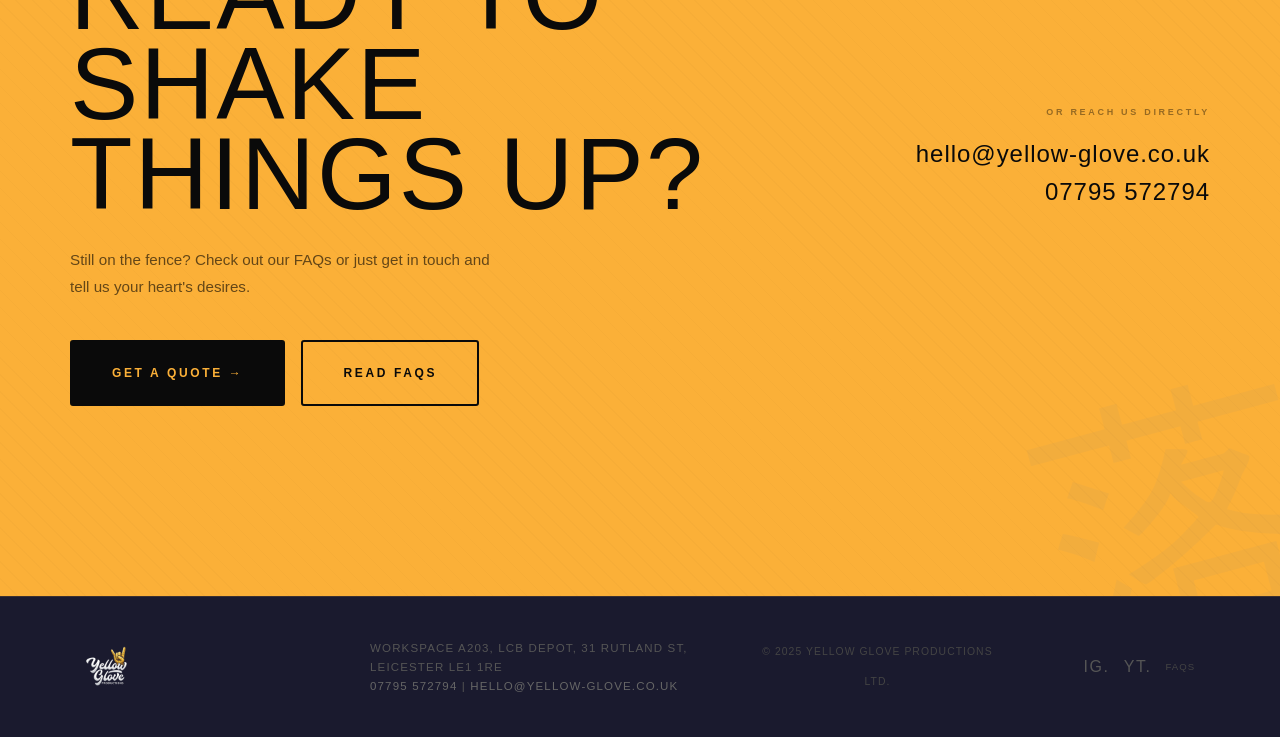
==== commit 7279bd43: "Audit R1-R3: alt text, aria-labels, design tokens, topo texture, bento mobile, OG/canonical, focus-v" ====
--- a/index.html
+++ b/index.html
@@ -3,34 +3,43 @@
 <head>
   <title>Yellow Glove Productions - We Tell Stories That Stick - Yellow Glove Productions</title>
   <meta charset="utf-8">
-  <meta name="viewport" content="width=device-width,initial-scale=1.0"/>
+  <meta name="description" content="Yellow Glove Productions — Bold creative video and photography agency in Leicester. Brand films, events, documentaries, commercial shoots."><meta name="viewport" content="width=device-width,initial-scale=1.0"/>
   <link rel="shortcut icon" href="images/favicon.png">
   <link rel="preconnect" href="https://fonts.googleapis.com" crossorigin>
   <link rel="preconnect" href="https://fonts.gstatic.com" crossorigin>
   <link rel="stylesheet" href="css/vendors.min.css"/><link rel="stylesheet" href="css/icon.min.css"/><link rel="stylesheet" href="css/style.css"/><link rel="stylesheet" href="css/responsive.css"/><link rel="stylesheet" href="demos/yellowglove/yellowglove.css"/>
   
+<style>@media(prefers-reduced-motion:reduce){*,*::before,*::after{animation-duration:.01ms!important;transition-duration:.01ms!important;}#yg-curtain{display:none!important;}}</style>
+<meta property="og:type" content="website">
+  <meta property="og:title" content="Yellow Glove Productions — We Tell Stories That Stick">
+  <meta property="og:description" content="Bold, creative, unapologetic. Creative video and photography agency based in Leicester.">
+  <meta property="og:url" content="https://www.yellowgloveproductions.co.uk/">
+  <meta property="og:site_name" content="Yellow Glove Productions">
+  <meta name="twitter:card" content="summary_large_image">
+  <meta name="twitter:title" content="Yellow Glove Productions — We Tell Stories That Stick">
+  <link rel="canonical" href="https://www.yellowgloveproductions.co.uk/">
 </head>
 <body data-mobile-nav-style="classic" class="custom-cursor" style="background:#0a0a0a">
 <a href="#main-content" style="position:absolute;left:-9999px;top:1rem;padding:8px 16px;background:#FBB038;color:#111;font-weight:700;border-radius:4px;z-index:9999" onfocus="this.style.left='1rem'" onblur="this.style.left='-9999px'">Skip to content</a>
 <div class="cursor-page-inner"><div class="circle-cursor circle-cursor-inner"></div><div class="circle-cursor circle-cursor-outer"></div></div>
-<header><nav class="navbar navbar-expand-lg header-transparent header-dark disable-fixed"><div class="container-fluid"><div class="col-auto col-lg-2 me-lg-0 me-auto d-none d-lg-flex"><div class="header-icon"><div class="header-social-icon icon social-text-style-01 alt-font"><a href="https://www.instagram.com/yellowglove" target="_blank" rel="noopener">Ig.</a><a href="https://www.youtube.com/@yellowglove" target="_blank" rel="noopener">Yt.</a><a href="https://www.linkedin.com/company/yellow-glove-productions" target="_blank" rel="noopener">Li.</a></div></div></div><div class="col-auto"><a class="navbar-brand" href="index.html"><img src="images/yg-logo.png" alt="Yellow Glove Productions" style="max-height:70px"></a></div><div class="col-auto col-lg-2 text-end"><div class="header-icon"><div class="header-push-button hamburger-push-button icon"><div class="push-button" role="button" tabindex="0"><span></span><span></span><b class="push-button-text position-absolute top-3px left-minus-50px fs-13 fw-500">Menu</b></div></div></div></div></div></nav><div class="push-menu hamburger-nav header-dark hamburger-menu-simple" style="background-color:#1A1A2E"><a href="javascript:void(0);" class="close-menu bg-white fs-18"><i class="fa-solid fa-xmark text-dark-gray"></i></a><div class="d-flex flex-column align-items-center justify-content-center h-100 p-5 sm-px-0"><a class="hamburger-logo mb-40px" href="index.html"><img src="images/yg-logo.png" alt="Yellow Glove Productions" style="max-height:90px"></a><div class="row align-items-center justify-content-center w-100"><div class="hamburger-menu menu-list-wrapper col-lg-5 col-md-12 lg-no-margin offset-lg-1" data-scroll-options='{theme:light}'><nav><ul class="menu-item-list fw-300 alt-font ls-minus-2px"><li class="menu-item"><a href="index.html" class="nav-link">home</a></li><li class="menu-item"><a href="services.html" class="nav-link">services</a></li><li class="menu-item"><a href="work.html" class="nav-link">work</a></li><li class="menu-item"><a href="about.html" class="nav-link">about</a></li><li class="menu-item"><a href="blog.html" class="nav-link">blog</a></li><li class="menu-item"><a href="contact.html" class="nav-link">contact</a></li></ul></nav></div><div class="col-md-3 d-none d-lg-inline-block offset-3"><div class="mb-40px"><span style="font-size:10px;letter-spacing:.2em;text-transform:uppercase;color:#fff;display:block;margin-bottom:8px">Quick contact</span><a href="mailto:hello@yellow-glove.co.uk" style="color:#888;text-decoration:none;font-size:13px;display:block;margin-bottom:4px">hello@yellow-glove.co.uk</a><a href="tel:07795572794" style="color:#888;text-decoration:none;font-size:13px">07795 572794</a></div></div></div></div></div></header>
+<header><nav class="navbar navbar-expand-lg header-transparent header-dark disable-fixed"><div class="container-fluid"><div class="col-auto col-lg-2 me-lg-0 me-auto d-none d-lg-flex"><div class="header-icon"><div class="header-social-icon icon social-text-style-01 alt-font"><a href="https://www.instagram.com/yellowglove" target="_blank" rel="noopener" aria-label="Instagram">Ig.</a><a href="https://www.youtube.com/@yellowglove" target="_blank" rel="noopener" aria-label="YouTube">Yt.</a><a href="https://www.linkedin.com/company/yellow-glove-productions" target="_blank" rel="noopener" aria-label="LinkedIn">Li.</a></div></div></div><div class="col-auto"><a class="navbar-brand" href="index.html"><img src="images/yg-logo.png" alt="Yellow Glove Productions" style="max-height:70px"></a></div><div class="col-auto col-lg-2 text-end"><div class="header-icon"><div class="header-push-button hamburger-push-button icon"><div class="push-button" role="button" tabindex="0"><span></span><span></span><b class="push-button-text position-absolute top-3px left-minus-50px fs-13 fw-500">Menu</b></div></div></div></div></div></nav><div class="push-menu hamburger-nav header-dark hamburger-menu-simple" style="background-color:#1A1A2E"><a href="javascript:void(0);" class="close-menu bg-white fs-18"><i class="fa-solid fa-xmark text-dark-gray"></i></a><div class="d-flex flex-column align-items-center justify-content-center h-100 p-5 sm-px-0"><a class="hamburger-logo mb-40px" href="index.html"><img src="images/yg-logo.png" alt="Yellow Glove Productions" style="max-height:90px"></a><div class="row align-items-center justify-content-center w-100"><div class="hamburger-menu menu-list-wrapper col-lg-5 col-md-12 lg-no-margin offset-lg-1" data-scroll-options='{theme:light}'><nav><ul class="menu-item-list fw-300 alt-font ls-minus-2px"><li class="menu-item"><a href="index.html" class="nav-link">home</a></li><li class="menu-item"><a href="services.html" class="nav-link">services</a></li><li class="menu-item"><a href="work.html" class="nav-link">work</a></li><li class="menu-item"><a href="about.html" class="nav-link">about</a></li><li class="menu-item"><a href="blog.html" class="nav-link">blog</a></li><li class="menu-item"><a href="contact.html" class="nav-link">contact</a></li></ul></nav></div><div class="col-md-3 d-none d-lg-inline-block offset-3"><div class="mb-40px"><span style="font-size:10px;letter-spacing:.2em;text-transform:uppercase;color:#fff;display:block;margin-bottom:8px">Quick contact</span><a href="mailto:hello@yellow-glove.co.uk" style="color:#888;text-decoration:none;font-size:13px;display:block;margin-bottom:4px">hello@yellow-glove.co.uk</a><a href="tel:07795572794" style="color:#888;text-decoration:none;font-size:13px">07795 572794</a></div></div></div></div></div></header>
 <main id="main-content">
-<section class="yg-video-hero" aria-label="Yellow Glove Productions showreel"><div class="yg-video-wrap" aria-hidden="true"><iframe src="https://www.youtube.com/embed?listType=playlist&list=UUX7mcstDZUDbB9Er4T1NcDA&autoplay=1&mute=1&loop=1&controls=0&showinfo=0&rel=0&modestbranding=1&iv_load_policy=3&playsinline=1" allow="autoplay; encrypted-media; fullscreen" title="YGP Showreel"></iframe></div><div class="yg-video-overlay" aria-hidden="true"></div><div class="yg-video-content" data-anime='{"el":"childs","translateY":[28,0],"opacity":[0,1],"duration":900,"delay":500,"staggervalue":180,"easing":"easeOutQuad"}'><p style="font-family:'Barlow Condensed',sans-serif;font-size:16px;font-weight:700;letter-spacing:.5em;text-transform:uppercase;color:#FBB038;margin:0 0 24px;display:flex;align-items:center;justify-content:center;gap:12px"><span style="width:44px;height:2px;background:#FBB038;display:inline-block"></span>Leicester &middot; UK &middot; Global<span style="width:44px;height:2px;background:#FBB038;display:inline-block"></span></p><div id="yg-logo-hero" style="display:flex;flex-direction:column;align-items:center;gap:0;margin-bottom:20px;transform:translateY(20px);opacity:0">
+<section class="yg-video-hero topo" aria-label="Yellow Glove Productions showreel"><div class="yg-video-wrap" aria-hidden="true"><iframe src="https://www.youtube.com/embed?listType=playlist&list=UUX7mcstDZUDbB9Er4T1NcDA&autoplay=1&mute=1&loop=1&controls=0&showinfo=0&rel=0&modestbranding=1&iv_load_policy=3&playsinline=1" allow="autoplay; encrypted-media; fullscreen" title="YGP Showreel"></iframe></div><div class="yg-video-overlay" aria-hidden="true"></div><div class="yg-video-content" data-anime='{"el":"childs","translateY":[28,0],"opacity":[0,1],"duration":900,"delay":500,"staggervalue":180,"easing":"easeOutQuad"}'><p style="font-family:'Barlow Condensed',sans-serif;font-size:16px;font-weight:700;letter-spacing:.5em;text-transform:uppercase;color:#FBB038;margin:0 0 24px;display:flex;align-items:center;justify-content:center;gap:12px"><span style="width:44px;height:2px;background:#FBB038;display:inline-block"></span>Leicester &middot; UK &middot; Global<span style="width:44px;height:2px;background:#FBB038;display:inline-block"></span></p><div id="yg-logo-hero" style="display:flex;flex-direction:column;align-items:center;gap:0;margin-bottom:20px;transform:translateY(20px);opacity:0">
   <img src="images/yg-logo.png" alt="Yellow Glove Productions" style="max-width:min(640px,88vw);width:100%;height:auto;filter:drop-shadow(0 0 60px rgba(251,176,56,.25))" id="hero-logo-img">
 </div><p style="font-family:'Poppins',sans-serif;font-size:clamp(1rem,2vw,1.35rem);color:rgba(255,255,255,.82);max-width:58ch;margin:0 auto 44px;line-height:1.7;font-weight:300">We service brands and agencies, providing emotive video that improves sales and engagement.</p><div style="display:flex;gap:16px;justify-content:center;flex-wrap:wrap"><a href="work.html" style="display:inline-block;font-family:'Barlow Condensed',sans-serif;font-size:15px;font-weight:700;letter-spacing:.22em;text-transform:uppercase;color:#0a0a0a;background:#FBB038;padding:17px 44px;text-decoration:none!important;border-radius:3px">View Our Work</a><a href="contact.html" style="display:inline-block;font-family:'Barlow Condensed',sans-serif;font-size:15px;font-weight:600;letter-spacing:.22em;text-transform:uppercase;color:#fff;padding:17px 44px;text-decoration:none!important;border-radius:3px;border:2px solid rgba(255,255,255,.5)">Get a Quote</a></div></div><div style="position:absolute;bottom:28px;left:50%;transform:translateX(-50%);z-index:2;text-align:center;pointer-events:none"><span style="font-family:'Barlow Condensed',sans-serif;font-size:9px;letter-spacing:.25em;text-transform:uppercase;color:rgba(255,255,255,.3)">Scroll</span><div style="width:1px;height:36px;background:linear-gradient(to bottom,#FBB038,transparent);margin:7px auto 0"></div></div></section>
-<div class="stat-grid" data-anime='{"el":"childs","translateY":[15,0],"opacity":[0,1],"duration":600,"staggervalue":80,"easing":"easeOutQuad"}'><div class="stat-cell"><div class="stat-num" data-count="81" data-suffix="%">81%</div><div class="stat-lbl">of successful businesses use video marketing</div></div><div class="stat-cell"><div class="stat-num" data-count="94" data-suffix="%">94%</div><div class="stat-lbl">of marketers say video outperforms other media</div></div><div class="stat-cell"><div class="stat-num" data-count="72" data-suffix="%">72%</div><div class="stat-lbl">of people prefer watching video over reading</div></div></div>
-<section id="kinetic-section" style="padding:100px 0;background:#111;position:relative;overflow:hidden;border-top:1px solid #1e1e1e"><div style="position:absolute;inset:0;background:radial-gradient(ellipse 80% 60% at 50% 50%,rgba(251,176,56,.04),transparent);pointer-events:none" aria-hidden="true"></div><div class="container" style="position:relative;z-index:1"><p style="font-family:Barlow Condensed,sans-serif;font-size:10px;font-weight:600;letter-spacing:.35em;text-transform:uppercase;color:#FBB038;margin-bottom:48px;display:flex;align-items:center;gap:12px"><span style="width:32px;height:1px;background:#FBB038;display:inline-block"></span>Our Promise</p><div id="kwords"><div style="overflow:hidden;margin-bottom:-.12em"><div class="kw" style="font-family:Bebas Neue,sans-serif;font-size:clamp(5rem,14vw,14rem);line-height:.88;letter-spacing:.02em;color:#fff;transform:translateY(110%);will-change:transform">IDEAS.</div></div><div style="overflow:hidden;margin-bottom:-.12em"><div class="kw" style="font-family:Bebas Neue,sans-serif;font-size:clamp(5rem,14vw,14rem);line-height:.88;letter-spacing:.02em;color:#FBB038;transform:translateY(110%);will-change:transform">CAPTURED.</div></div><div style="overflow:hidden"><div class="kw" style="font-family:Bebas Neue,sans-serif;font-size:clamp(5rem,14vw,14rem);line-height:.88;letter-spacing:.02em;color:#fff;transform:translateY(110%);will-change:transform">PERFECTED.</div></div></div><div style="margin-top:64px;display:grid;grid-template-columns:1fr 1fr 1fr;gap:40px;border-top:1px solid #252525;padding-top:48px"><div><div class="k-stat" style="font-family:Bebas Neue,sans-serif;font-size:3.5rem;color:#FBB038;line-height:1;margin-bottom:8px">120+</div><p style="font-family:Barlow Condensed,sans-serif;font-size:10px;font-weight:600;letter-spacing:.2em;text-transform:uppercase;color:#555;margin:0">Projects Delivered</p></div><div><div class="k-stat" style="font-family:Bebas Neue,sans-serif;font-size:3.5rem;color:#FBB038;line-height:1;margin-bottom:8px">14</div><p style="font-family:Barlow Condensed,sans-serif;font-size:10px;font-weight:600;letter-spacing:.2em;text-transform:uppercase;color:#555;margin:0">Countries Shot In</p></div><div><div class="k-stat" style="font-family:Bebas Neue,sans-serif;font-size:3.5rem;color:#FBB038;line-height:1;margin-bottom:8px">7+ YRS</div><p style="font-family:Barlow Condensed,sans-serif;font-size:10px;font-weight:600;letter-spacing:.2em;text-transform:uppercase;color:#555;margin:0">Operating</p></div></div></div></section>
+<div class="stat-grid topo" data-anime='{"el":"childs","translateY":[15,0],"opacity":[0,1],"duration":600,"staggervalue":80,"easing":"easeOutQuad"}'><div class="stat-cell"><div class="stat-num" data-count="81" data-suffix="%">81%</div><div class="stat-lbl">of successful businesses use video marketing</div></div><div class="stat-cell"><div class="stat-num" data-count="94" data-suffix="%">94%</div><div class="stat-lbl">of marketers say video outperforms other media</div></div><div class="stat-cell"><div class="stat-num" data-count="72" data-suffix="%">72%</div><div class="stat-lbl">of people prefer watching video over reading</div></div></div>
+<section id="kinetic-section" class="topo" style="padding:100px 0;position:relative;overflow:hidden;border-top:1px solid #1e1e1e"><div style="position:absolute;inset:0;background:radial-gradient(ellipse 80% 60% at 50% 50%,rgba(251,176,56,.04),transparent);pointer-events:none" aria-hidden="true"></div><div class="container" style="position:relative;z-index:1"><p style="font-family:Barlow Condensed,sans-serif;font-size:10px;font-weight:600;letter-spacing:.35em;text-transform:uppercase;color:#FBB038;margin-bottom:48px;display:flex;align-items:center;gap:12px"><span style="width:32px;height:1px;background:#FBB038;display:inline-block"></span>Our Promise</p><div id="kwords"><div style="overflow:hidden;margin-bottom:-.12em"><div class="kw" style="font-family:Bebas Neue,sans-serif;font-size:clamp(5rem,14vw,14rem);line-height:.88;letter-spacing:.02em;color:#fff;transform:translateY(110%);will-change:transform">IDEAS.</div></div><div style="overflow:hidden;margin-bottom:-.12em"><div class="kw" style="font-family:Bebas Neue,sans-serif;font-size:clamp(5rem,14vw,14rem);line-height:.88;letter-spacing:.02em;color:#FBB038;transform:translateY(110%);will-change:transform">CAPTURED.</div></div><div style="overflow:hidden"><div class="kw" style="font-family:Bebas Neue,sans-serif;font-size:clamp(5rem,14vw,14rem);line-height:.88;letter-spacing:.02em;color:#fff;transform:translateY(110%);will-change:transform">PERFECTED.</div></div></div><div style="margin-top:64px;display:grid;grid-template-columns:1fr 1fr 1fr;gap:40px;border-top:1px solid #252525;padding-top:48px"><div><div class="k-stat" style="font-family:Bebas Neue,sans-serif;font-size:3.5rem;color:#FBB038;line-height:1;margin-bottom:8px">120+</div><p style="font-family:Barlow Condensed,sans-serif;font-size:10px;font-weight:600;letter-spacing:.2em;text-transform:uppercase;color:#555;margin:0">Projects Delivered</p></div><div><div class="k-stat" style="font-family:Bebas Neue,sans-serif;font-size:3.5rem;color:#FBB038;line-height:1;margin-bottom:8px">14</div><p style="font-family:Barlow Condensed,sans-serif;font-size:10px;font-weight:600;letter-spacing:.2em;text-transform:uppercase;color:#555;margin:0">Countries Shot In</p></div><div><div class="k-stat" style="font-family:Bebas Neue,sans-serif;font-size:3.5rem;color:#FBB038;line-height:1;margin-bottom:8px">7+ YRS</div><p style="font-family:Barlow Condensed,sans-serif;font-size:10px;font-weight:600;letter-spacing:.2em;text-transform:uppercase;color:#555;margin:0">Operating</p></div></div></div></section>
 <script>gsap.utils.toArray('.kw').forEach(function(w,i){gsap.to(w,{y:'0%',duration:.85,ease:'power3.out',scrollTrigger:{trigger:w,start:'top 90%',once:true},delay:i*0.15});});gsap.utils.toArray('.k-stat').forEach(function(el,i){var txt=el.textContent;gsap.from(el,{opacity:0,y:20,duration:.6,ease:'power2.out',scrollTrigger:{trigger:el,start:'top 92%',once:true},delay:i*.1});});</script>
 
 <section style="padding:100px 0;background:#111"><div class="container"><div class="row align-items-center g-5"><div class="col-lg-6" data-anime='{"el":"childs","translateY":[28,0],"opacity":[0,1],"duration":800,"staggervalue":180,"easing":"easeOutQuad"}'><p class="yg-eyebrow">Who We Are</p><h2 style="font-family:'Bebas Neue',sans-serif;font-size:clamp(3rem,7vw,6.5rem);line-height:.92;color:#fff;margin:0">WIZARDS OF VIDEOGRAPHY.<br><span style="color:#FBB038">STORIES THAT STICK.</span></h2></div><div class="col-lg-5 offset-lg-1" data-anime='{"translateY":[28,0],"opacity":[0,1],"duration":800,"delay":350,"easing":"easeOutQuad"}'><p style="font-size:1rem;line-height:1.85;color:#aaa;margin-bottom:18px">We are the wizards of videography, turning your ideas into scroll-stopping spectacles. In a world where marketing can be as dull as reheated coffee - we shake things up.</p><p style="font-size:.9rem;line-height:1.8;color:#666;margin-bottom:32px">Based in Leicester. Operating across the UK and beyond.</p><div style="display:flex;gap:12px;flex-wrap:wrap"><a href="services.html" class="btn yg-btn-primary" style="display:inline-block;width:auto">Our Services</a><a href="about.html" style="display:inline-block;font-family:'Barlow Condensed',sans-serif;font-size:11px;font-weight:600;letter-spacing:.2em;text-transform:uppercase;color:#888;padding:12px 24px;text-decoration:none;border:1px solid #333;border-radius:3px">About Us</a></div></div></div></div></section>
 <section style="padding:80px 0;background:#0a0a0a"><div class="container"><div class="row mb-50px" data-anime='{"el":"childs","translateY":[18,0],"opacity":[0,1],"duration":700,"staggervalue":180,"easing":"easeOutQuad"}'><div class="col-12"><p class="yg-eyebrow">What We Do</p><h2 style="font-family:'Bebas Neue',sans-serif;font-size:clamp(3rem,7vw,6.5rem);line-height:.92;color:#fff;margin:0">IDEAS. CAPTURED.<br><span style="color:#FBB038">PERFECTED.</span></h2></div></div><div class="row g-4" data-anime='{"el":"childs","translateY":[28,0],"opacity":[0,1],"duration":700,"delay":150,"staggervalue":80,"easing":"easeOutQuad"}'><div class="col-md-4 col-sm-6"><div class="yg-svc-cell" onmousemove="this.style.setProperty('--mx',(event.clientX-this.getBoundingClientRect().left)+'px');this.style.setProperty('--my',(event.clientY-this.getBoundingClientRect().top)+'px')"><div class="yg-svc-num">01</div><h3 style="font-family:'Bebas Neue',sans-serif;font-size:2.25rem;letter-spacing:.04em;color:#fff;margin:0 0 12px">Brand Adverts</h3><p style="font-size:.875rem;line-height:1.75;color:#888;margin-bottom:20px;max-width:36ch">Ads that stop the scroll and start conversations.</p><div><span class="yg-tag">TV</span><span class="yg-tag">Digital</span><span class="yg-tag">Social</span></div><span class="yg-svc-icon">🎬</span></div></div><div class="col-md-4 col-sm-6"><div class="yg-svc-cell" onmousemove="this.style.setProperty('--mx',(event.clientX-this.getBoundingClientRect().left)+'px');this.style.setProperty('--my',(event.clientY-this.getBoundingClientRect().top)+'px')"><div class="yg-svc-num">02</div><h3 style="font-family:'Bebas Neue',sans-serif;font-size:2.25rem;letter-spacing:.04em;color:#fff;margin:0 0 12px">Corporate Video</h3><p style="font-size:.875rem;line-height:1.75;color:#888;margin-bottom:20px;max-width:36ch">Polish that reflects your values and builds trust.</p><div><span class="yg-tag">Brand Films</span><span class="yg-tag">Testimonials</span><span class="yg-tag">Training</span></div><span class="yg-svc-icon">🏢</span></div></div><div class="col-md-4 col-sm-6"><div class="yg-svc-cell" onmousemove="this.style.setProperty('--mx',(event.clientX-this.getBoundingClientRect().left)+'px');this.style.setProperty('--my',(event.clientY-this.getBoundingClientRect().top)+'px')"><div class="yg-svc-num">03</div><h3 style="font-family:'Bebas Neue',sans-serif;font-size:2.25rem;letter-spacing:.04em;color:#fff;margin:0 0 12px">Event Videography</h3><p style="font-size:.875rem;line-height:1.75;color:#888;margin-bottom:20px;max-width:36ch">From lively highlights to full seminar recordings.</p><div><span class="yg-tag">Live Events</span><span class="yg-tag">Conferences</span><span class="yg-tag">Social Cuts</span></div><span class="yg-svc-icon">🎪</span></div></div><div class="col-md-4 col-sm-6"><div class="yg-svc-cell" onmousemove="this.style.setProperty('--mx',(event.clientX-this.getBoundingClientRect().left)+'px');this.style.setProperty('--my',(event.clientY-this.getBoundingClientRect().top)+'px')"><div class="yg-svc-num">04</div><h3 style="font-family:'Bebas Neue',sans-serif;font-size:2.25rem;letter-spacing:.04em;color:#fff;margin:0 0 12px">E-Commerce Video</h3><p style="font-size:.875rem;line-height:1.75;color:#888;margin-bottom:20px;max-width:36ch">Product videos that highlight features and convert.</p><div><span class="yg-tag">Demo</span><span class="yg-tag">Unboxing</span><span class="yg-tag">Lifestyle</span></div><span class="yg-svc-icon">🛒</span></div></div><div class="col-md-4 col-sm-6"><div class="yg-svc-cell" onmousemove="this.style.setProperty('--mx',(event.clientX-this.getBoundingClientRect().left)+'px');this.style.setProperty('--my',(event.clientY-this.getBoundingClientRect().top)+'px')"><div class="yg-svc-num">05</div><h3 style="font-family:'Bebas Neue',sans-serif;font-size:2.25rem;letter-spacing:.04em;color:#fff;margin:0 0 12px">Photography</h3><p style="font-size:.875rem;line-height:1.75;color:#888;margin-bottom:20px;max-width:36ch">Commercial photography that elevates everything.</p><div><span class="yg-tag">Commercial</span><span class="yg-tag">Events</span><span class="yg-tag">Headshots</span></div><span class="yg-svc-icon">📸</span></div></div><div class="col-md-4 col-sm-6"><div class="yg-svc-cell" onmousemove="this.style.setProperty('--mx',(event.clientX-this.getBoundingClientRect().left)+'px');this.style.setProperty('--my',(event.clientY-this.getBoundingClientRect().top)+'px')"><div class="yg-svc-num">06</div><h3 style="font-family:'Bebas Neue',sans-serif;font-size:2.25rem;letter-spacing:.04em;color:#fff;margin:0 0 12px">Documentary</h3><p style="font-size:.875rem;line-height:1.75;color:#888;margin-bottom:20px;max-width:36ch">Real stories that build lasting brand authority.</p><div><span class="yg-tag">Long-Form</span><span class="yg-tag">Episodic</span><span class="yg-tag">Series</span></div><span class="yg-svc-icon">🎞</span></div></div></div><div class="row mt-40px"><div class="col-12 text-center"><a href="services.html" style="font-family:'Barlow Condensed',sans-serif;font-size:10px;font-weight:600;letter-spacing:.2em;text-transform:uppercase;color:#FBB038;text-decoration:none;border-bottom:1px solid rgba(251,176,56,.25);padding-bottom:3px">View all 15 services &rarr;</a></div></div></div></section>
 <section style="padding:80px 0;background:#111"><div class="container"><div class="row align-items-end mb-50px" data-anime='{"el":"childs","translateY":[18,0],"opacity":[0,1],"duration":700,"staggervalue":180,"easing":"easeOutQuad"}'><div class="col-lg-8"><p class="yg-eyebrow">Selected Work</p><h2 style="font-family:'Bebas Neue',sans-serif;font-size:clamp(3rem,7vw,6.5rem);line-height:.92;color:#fff;margin:0">BOLD VISIONS.<br><span style="color:#FBB038">REAL RESULTS.</span></h2></div><div class="col-lg-4 text-lg-end"><a href="work.html" style="font-family:'Barlow Condensed',sans-serif;font-size:11px;font-weight:600;letter-spacing:.2em;text-transform:uppercase;color:#888;text-decoration:none">View All 18 Projects &rarr;</a></div></div><div class="row g-3" data-anime='{"el":"childs","translateY":[28,0],"opacity":[0,1],"duration":700,"delay":150,"staggervalue":70,"easing":"easeOutQuad"}'><div class="col-md-8"><a href="project.html?id=oruen-france" style="display:block;text-decoration:none"><div class="yg-work-item" style="aspect-ratio:16/9"><img src="https://drive.google.com/thumbnail?id=1mmiocf0Mk3b-CErDPlmInz6DdrlUlZFa&sz=w1200" alt="Oruen - France" loading="eager" style="width:100%;height:100%;object-fit:cover;display:block"><div class="yg-work-overlay"><div class="yg-work-cat">Brand Film</div><h3 class="yg-work-title">Oruen - France</h3></div><span class="yg-work-num">01</span></div></a></div><div class="col-md-4"><a href="project.html?id=lboto-racing" style="display:block;text-decoration:none"><div class="yg-work-item" style="aspect-ratio:3/4"><img src="https://drive.google.com/thumbnail?id=1yyakh3VDVIgvLIh3uapT1827lJyCj_LG&sz=w1200" alt="Lboto Racing" loading="eager" style="width:100%;height:100%;object-fit:cover;display:block"><div class="yg-work-overlay"><div class="yg-work-cat">Automotive</div><h3 class="yg-work-title">Lboto Racing</h3></div><span class="yg-work-num">02</span></div></a></div><div class="col-md-4"><a href="project.html?id=bd-car-shoot" style="display:block;text-decoration:none"><div class="yg-work-item" style="aspect-ratio:4/3"><img src="https://drive.google.com/thumbnail?id=1rlFiv1XrCKZQS7gJvHUVF_t0CZBIR5U6&sz=w1200" alt="BD Car Shoot" loading="lazy" style="width:100%;height:100%;object-fit:cover;display:block"><div class="yg-work-overlay"><div class="yg-work-cat">Commercial</div><h3 class="yg-work-title">BD Car Shoot</h3></div><span class="yg-work-num">03</span></div></a></div><div class="col-md-4"><a href="project.html?id=brain-summit" style="display:block;text-decoration:none"><div class="yg-work-item" style="aspect-ratio:4/3"><img src="https://drive.google.com/thumbnail?id=1XMYWrhTRb8b25PRI4yEtCtujaFvraPcH&sz=w1200" alt="BRAIN Summit" loading="lazy" style="width:100%;height:100%;object-fit:cover;display:block"><div class="yg-work-overlay"><div class="yg-work-cat">Documentary</div><h3 class="yg-work-title">BRAIN Summit</h3></div><span class="yg-work-num">04</span></div></a></div><div class="col-md-4"><a href="project.html?id=tmet" style="display:block;text-decoration:none"><div class="yg-work-item" style="aspect-ratio:4/3"><img src="https://drive.google.com/thumbnail?id=1Ws7AlLI-dqHfY8h35_zsCNenenotXmPr&sz=w1200" alt="TMET" loading="lazy" style="width:100%;height:100%;object-fit:cover;display:block"><div class="yg-work-overlay"><div class="yg-work-cat">Event</div><h3 class="yg-work-title">TMET</h3></div><span class="yg-work-num">05</span></div></a></div><div class="col-md-8"><a href="project.html?id=oruen-poland" style="display:block;text-decoration:none"><div class="yg-work-item" style="aspect-ratio:16/9"><img src="https://drive.google.com/thumbnail?id=1jzUyNJwScguFDdBHi7VvoLuAyh2VgZhJ&sz=w1200" alt="Oruen - Poland" loading="lazy" style="width:100%;height:100%;object-fit:cover;display:block"><div class="yg-work-overlay"><div class="yg-work-cat">Brand Film</div><h3 class="yg-work-title">Oruen - Poland</h3></div><span class="yg-work-num">06</span></div></a></div></div></div></section>
-<section style="padding:80px 0;background:#1A1A2E"><div class="container"><div class="row mb-50px" data-anime='{"el":"childs","translateY":[18,0],"opacity":[0,1],"duration":700,"staggervalue":180,"easing":"easeOutQuad"}'><div class="col-12"><p class="yg-eyebrow">What Clients Say</p><h2 style="font-family:'Bebas Neue',sans-serif;font-size:clamp(3rem,7vw,6.5rem);line-height:.92;color:#fff;margin:0">TRUSTED.<br><span style="color:#FBB038">RECOMMENDED.</span></h2></div></div><div class="row g-4" data-anime='{"el":"childs","translateY":[28,0],"opacity":[0,1],"duration":700,"delay":150,"staggervalue":100,"easing":"easeOutQuad"}'><div class="col-md-4"><div class="testi"><blockquote>"Exceeded our expectations."</blockquote><cite>- 3D Scanners</cite></div></div><div class="col-md-4"><div class="testi"><blockquote>"Professional and clearly understood what we were looking for."</blockquote><cite>- Voluntary Action South Leicestershire</cite></div></div><div class="col-md-4"><div class="testi"><blockquote>"Captured every aspect beautifully, whilst somehow being discreet."</blockquote><cite>- The Mead Educational Trust</cite></div></div><div class="col-md-4"><div class="testi"><blockquote>"Always friendly, approachable, full of ideas."</blockquote><cite>- WEA Adult Education</cite></div></div><div class="col-md-4"><div class="testi"><blockquote>"How can this be work when it feels like so much fun."</blockquote><cite>- Carmel, Long Furlong Farm</cite></div></div><div class="col-md-4"><div class="testi"><blockquote>"Fully recommend Yellow Glove for any kind of video work."</blockquote><cite>- Dominic Whiting, Dom Whiting Media</cite></div></div></div></div></section>
+<section class="topo-navy" style="padding:80px 0"><div class="container"><div class="row mb-50px" data-anime='{"el":"childs","translateY":[18,0],"opacity":[0,1],"duration":700,"staggervalue":180,"easing":"easeOutQuad"}'><div class="col-12"><p class="yg-eyebrow">What Clients Say</p><h2 style="font-family:'Bebas Neue',sans-serif;font-size:clamp(3rem,7vw,6.5rem);line-height:.92;color:#fff;margin:0">TRUSTED.<br><span style="color:#FBB038">RECOMMENDED.</span></h2></div></div><div class="row g-4" data-anime='{"el":"childs","translateY":[28,0],"opacity":[0,1],"duration":700,"delay":150,"staggervalue":100,"easing":"easeOutQuad"}'><div class="col-md-4"><div class="testi"><blockquote>"Exceeded our expectations."</blockquote><cite>- 3D Scanners</cite></div></div><div class="col-md-4"><div class="testi"><blockquote>"Professional and clearly understood what we were looking for."</blockquote><cite>- Voluntary Action South Leicestershire</cite></div></div><div class="col-md-4"><div class="testi"><blockquote>"Captured every aspect beautifully, whilst somehow being discreet."</blockquote><cite>- The Mead Educational Trust</cite></div></div><div class="col-md-4"><div class="testi"><blockquote>"Always friendly, approachable, full of ideas."</blockquote><cite>- WEA Adult Education</cite></div></div><div class="col-md-4"><div class="testi"><blockquote>"How can this be work when it feels like so much fun."</blockquote><cite>- Carmel, Long Furlong Farm</cite></div></div><div class="col-md-4"><div class="testi"><blockquote>"Fully recommend Yellow Glove for any kind of video work."</blockquote><cite>- Dominic Whiting, Dom Whiting Media</cite></div></div></div></div></section>
 <section style="padding:80px 0;background:#0a0a0a"><div class="container"><div class="row align-items-end mb-50px" data-anime='{"el":"childs","translateY":[18,0],"opacity":[0,1],"duration":700,"staggervalue":180,"easing":"easeOutQuad"}'><div class="col-lg-8"><p class="yg-eyebrow">The Blog</p><h2 style="font-family:'Bebas Neue',sans-serif;font-size:clamp(3rem,7vw,6.5rem);line-height:.92;color:#fff;margin:0">THOUGHTS.<br><span style="color:#FBB038">INSIGHTS.</span></h2></div><div class="col-lg-4 text-lg-end"><a href="blog.html" style="font-family:'Barlow Condensed',sans-serif;font-size:11px;font-weight:600;letter-spacing:.2em;text-transform:uppercase;color:#888;text-decoration:none">All 15 Posts &rarr;</a></div></div><div class="row g-4"><div class="col-md-4"><a href="https://yellow-glove.co.uk/blog/sky-sports-advert-mr-porky" target="_blank" rel="noopener" style="text-decoration:none;display:flex;height:100%"><div class="bc"><div style="overflow:hidden"><img src="https://images.squarespace-cdn.com/content/v1/5ad5035155b02ca840e1ad39/1740393619723-VE02I7CRKRZCHVHX5E2S/34eebcee-509b-4ff1-83e8-cab44b899166.JPG" alt="Creating a unique Sky Sports advert for Mr Porky by flipping a camera!" loading="lazy"></div><div class="bc-body"><span style="font-family:'Barlow Condensed',sans-serif;font-size:9px;font-weight:600;letter-spacing:.2em;text-transform:uppercase;color:#FBB038">Commercial</span><h3 style="font-family:'Bebas Neue',sans-serif;font-size:1.4rem;color:#fff;margin:7px 0 10px;line-height:1.1">Creating a unique Sky Sports advert for Mr Porky by flipping a camera!</h3><p style="font-size:.78rem;color:#888;line-height:1.6;margin:0;flex:1">How we created a unique Sky Sports advert for Mr Porky by literally flipping the camera. Behind the scenes of ...</p></div></div></a></div><div class="col-md-4"><a href="https://yellow-glove.co.uk/blog/2025/2/10/case-study-how-built-different-boosted-sales-with-engaging-video-campaigns" target="_blank" rel="noopener" style="text-decoration:none;display:flex;height:100%"><div class="bc"><div style="overflow:hidden"><img src="https://images.squarespace-cdn.com/content/v1/5ad5035155b02ca840e1ad39/1739198592188-V06MEREE6B5586TVSPKW/Screenshot%2B2024-05-02%2Bat%2B10.29.21.jpg" alt="E-commerce Videography: How Built Different Boosted Sales" loading="lazy"></div><div class="bc-body"><span style="font-family:'Barlow Condensed',sans-serif;font-size:9px;font-weight:600;letter-spacing:.2em;text-transform:uppercase;color:#FBB038">Case Study</span><h3 style="font-family:'Bebas Neue',sans-serif;font-size:1.4rem;color:#fff;margin:7px 0 10px;line-height:1.1">E-commerce Videography: How Built Different Boosted Sales</h3><p style="font-size:.78rem;color:#888;line-height:1.6;margin:0;flex:1">A case study on how our e-commerce video campaigns helped Built Different significantly boost online sales and...</p></div></div></a></div><div class="col-md-4"><a href="https://yellow-glove.co.uk/blog/videography-tmets-learning-day" target="_blank" rel="noopener" style="text-decoration:none;display:flex;height:100%"><div class="bc"><div style="overflow:hidden"><img src="https://images.squarespace-cdn.com/content/v1/5ad5035155b02ca840e1ad39/1738584302365-RIM83JXO0DAF3ALHYTCN/Screenshot+2025-02-03+at+12.03.52.jpg" alt="Conference Videography: Capturing TMET Learning Day" loading="lazy"></div><div class="bc-body"><span style="font-family:'Barlow Condensed',sans-serif;font-size:9px;font-weight:600;letter-spacing:.2em;text-transform:uppercase;color:#FBB038">Event Videography</span><h3 style="font-family:'Bebas Neue',sans-serif;font-size:1.4rem;color:#fff;margin:7px 0 10px;line-height:1.1">Conference Videography: Capturing TMET Learning Day</h3><p style="font-size:.78rem;color:#888;line-height:1.6;margin:0;flex:1">How we captured The Mead Educational Trust learning day every keynote breakout session and networking moment b...</p></div></div></a></div></div></div></section>
 <section class="yg-cta-section" id="yg-cta"><div style="position:absolute;top:0;left:0;right:0;bottom:0;background:repeating-linear-gradient(45deg,rgba(0,0,0,.015) 0px,rgba(0,0,0,.015) 1px,transparent 1px,transparent 12px)" aria-hidden="true"></div><span class="yg-cta-icon-bg" aria-hidden="true">落</span><div class="container" style="position:relative;z-index:1;padding:100px 0"><div class="row align-items-center"><div class="col-lg-8"><p style="font-family:Barlow Condensed,sans-serif;font-size:10px;font-weight:600;letter-spacing:.35em;text-transform:uppercase;color:rgba(0,0,0,.45);margin:0 0 20px;display:flex;align-items:center;gap:12px"><span style="width:32px;height:1px;background:rgba(0,0,0,.3);display:inline-block"></span>Let's Work Together</p><h2 class="yg-cta-heading" style="font-family:Bebas Neue,sans-serif;font-size:clamp(3.5rem,8vw,7.5rem);line-height:.88;letter-spacing:.02em;color:#0a0a0a;margin:0">READY TO SHAKE<br>THINGS UP?</h2><p style="font-family:Poppins,sans-serif;font-size:.95rem;color:rgba(0,0,0,.6);margin:28px 0 40px;max-width:52ch;font-weight:300;line-height:1.75">Still on the fence? Check out our FAQs or just get in touch and tell us your heart's desires.</p><div style="display:flex;gap:16px;flex-wrap:wrap"><a href="contact.html" class="yg-cta-btn-primary">Get a Quote &rarr;</a><a href="faqs.html" class="yg-cta-btn-outline">Read FAQs</a></div></div><div class="col-lg-4 d-none d-lg-flex align-items-center justify-content-end"><div style="text-align:right"><p style="font-family:Barlow Condensed,sans-serif;font-size:9px;font-weight:600;letter-spacing:.3em;text-transform:uppercase;color:rgba(0,0,0,.4);margin:0 0 12px">Or reach us directly</p><a href="mailto:hello@yellow-glove.co.uk" style="font-family:Bebas Neue,sans-serif;font-size:1.5rem;letter-spacing:.04em;color:#0a0a0a;text-decoration:none;display:block;margin-bottom:8px">hello@yellow-glove.co.uk</a><a href="tel:07795572794" style="font-family:Bebas Neue,sans-serif;font-size:1.5rem;letter-spacing:.04em;color:#0a0a0a;text-decoration:none;display:block">07795 572794</a></div></div></div></div></section>
 
 </main>
-<footer class="yg-footer"><div class="container"><div class="row align-items-center gy-3"><div class="col-md-3"><a href="index.html"><img src="images/yg-logo.png" alt="Yellow Glove Productions" style="max-height:42px"></a></div><div class="col-md-4"><p style="margin:0;font-size:.72rem;color:#555;line-height:1.65">Workspace A203, LCB Depot, 31 Rutland St, Leicester LE1 1RE<br><a href="tel:07795572794" style="color:#666;text-decoration:none">07795 572794</a> | <a href="mailto:hello@yellow-glove.co.uk" style="color:#666;text-decoration:none">hello@yellow-glove.co.uk</a></p></div><div class="col-md-3 text-md-center"><p style="margin:0;font-size:.65rem;color:#444">&copy; 2025 Yellow Glove Productions Ltd.</p></div><nav class="col-md-2 text-md-end" style="display:flex;gap:14px;justify-content:flex-end;align-items:center"><a href="https://www.instagram.com/yellowglove" target="_blank" style="font-family:'Bebas Neue',sans-serif;font-size:1rem;color:#555;text-decoration:none">Ig.</a><a href="https://www.youtube.com/@yellowglove" target="_blank" style="font-family:'Bebas Neue',sans-serif;font-size:1rem;color:#555;text-decoration:none">Yt.</a><a href="faqs.html" style="font-family:'Barlow Condensed',sans-serif;font-size:.6rem;letter-spacing:.1em;text-transform:uppercase;color:#444;text-decoration:none">FAQs</a></nav></div></div></footer>
+<footer class="yg-footer"><div class="container"><div class="row align-items-center gy-3"><div class="col-md-3"><a href="index.html"><img src="images/yg-logo.png" alt="Yellow Glove Productions" style="max-height:42px"></a></div><div class="col-md-4"><p style="margin:0;font-size:.72rem;color:#555;line-height:1.65">Workspace A203, LCB Depot, 31 Rutland St, Leicester LE1 1RE<br><a href="tel:07795572794" style="color:#666;text-decoration:none">07795 572794</a> | <a href="mailto:hello@yellow-glove.co.uk" style="color:#666;text-decoration:none">hello@yellow-glove.co.uk</a></p></div><div class="col-md-3 text-md-center"><p style="margin:0;font-size:.65rem;color:#444">&copy; 2025 Yellow Glove Productions Ltd.</p></div><nav class="col-md-2 text-md-end" style="display:flex;gap:14px;justify-content:flex-end;align-items:center"><a href="https://www.instagram.com/yellowglove" target="_blank" style="font-family:'Bebas Neue',sans-serif;font-size:1rem;color:#555;text-decoration:none" aria-label="Instagram">Ig.</a><a href="https://www.youtube.com/@yellowglove" target="_blank" style="font-family:'Bebas Neue',sans-serif;font-size:1rem;color:#555;text-decoration:none" aria-label="YouTube">Yt.</a><a href="faqs.html" style="font-family:'Barlow Condensed',sans-serif;font-size:.6rem;letter-spacing:.1em;text-transform:uppercase;color:#444;text-decoration:none">FAQs</a></nav></div></div></footer>
 <script type="text/javascript" src="js/jquery.js"></script><script type="text/javascript" src="js/vendors.min.js"></script><script type="text/javascript" src="js/main.js"></script>
 
 <script src="https://cdnjs.cloudflare.com/ajax/libs/gsap/3.12.5/gsap.min.js"></script>
--- a/demos/yellowglove/yellowglove.css
+++ b/demos/yellowglove/yellowglove.css
@@ -1,3 +1,19 @@
+/* Design Token System */
+:root{
+  --yg-yellow:#FBB038;
+  --yg-yellow-dim:rgba(251,176,56,.12);
+  --yg-yellow-glow:rgba(251,176,56,.25);
+  --yg-black:#0a0a0a;
+  --yg-dark:#111111;
+  --yg-surface:#161616;
+  --yg-navy:#1A1A2E;
+  --yg-border:#252525;
+  --yg-muted:#888888;
+}
+
+.topo{background-color:var(--yg-black);background-image:radial-gradient(ellipse 50% 40% at 15% 20%,rgba(251,176,56,.055) 0%,transparent 100%),radial-gradient(ellipse 30% 25% at 85% 80%,rgba(251,176,56,.04) 0%,transparent 100%);background-size:100% 100%,100% 100%;}
+.topo-navy{background-color:var(--yg-navy);background-image:radial-gradient(ellipse 60% 50% at 20% 30%,rgba(251,176,56,.06) 0%,transparent 100%),radial-gradient(ellipse 35% 30% at 80% 70%,rgba(251,176,56,.04) 0%,transparent 100%);background-size:100% 100%,100% 100%;}
+
 
 @import url('https://fonts.googleapis.com/css2?family=Poppins:wght@300;400;500;600;700;800;900&display=swap');
 @import url('https://fonts.googleapis.com/css2?family=Bebas+Neue&family=Barlow+Condensed:wght@400;500;600;700&display=swap');
@@ -539,3 +555,16 @@
 /* Yellow BG CTA section */
 .yg-cta-section{background:#FBB038;overflow:hidden;position:relative;}
 .yg-cta-icon-bg{position:absolute;right:-40px;bottom:-60px;font-size:18rem;opacity:.07;line-height:1;user-select:none;pointer-events:none;transform:rotate(-15deg);}
+
+.skip-link:focus,.skip-link:focus-visible{left:1rem!important;outline:3px solid var(--yg-yellow);outline-offset:2px;}
+
+/* Focus-visible for keyboard navigation */
+a:focus-visible,button:focus-visible,.push-button:focus-visible,.yg-filter-btn:focus-visible,.cat-btn:focus-visible{
+  outline:3px solid var(--yg-yellow)!important;
+  outline-offset:3px!important;
+  border-radius:2px;
+}
+/* Smooth image transitions */
+img{transition:transform .6s cubic-bezier(.25,.46,.45,.94);}
+/* Prevent layout shift on font load */
+.yg-hero-wordmark,.bc-title,.bc-num{font-display:swap;}
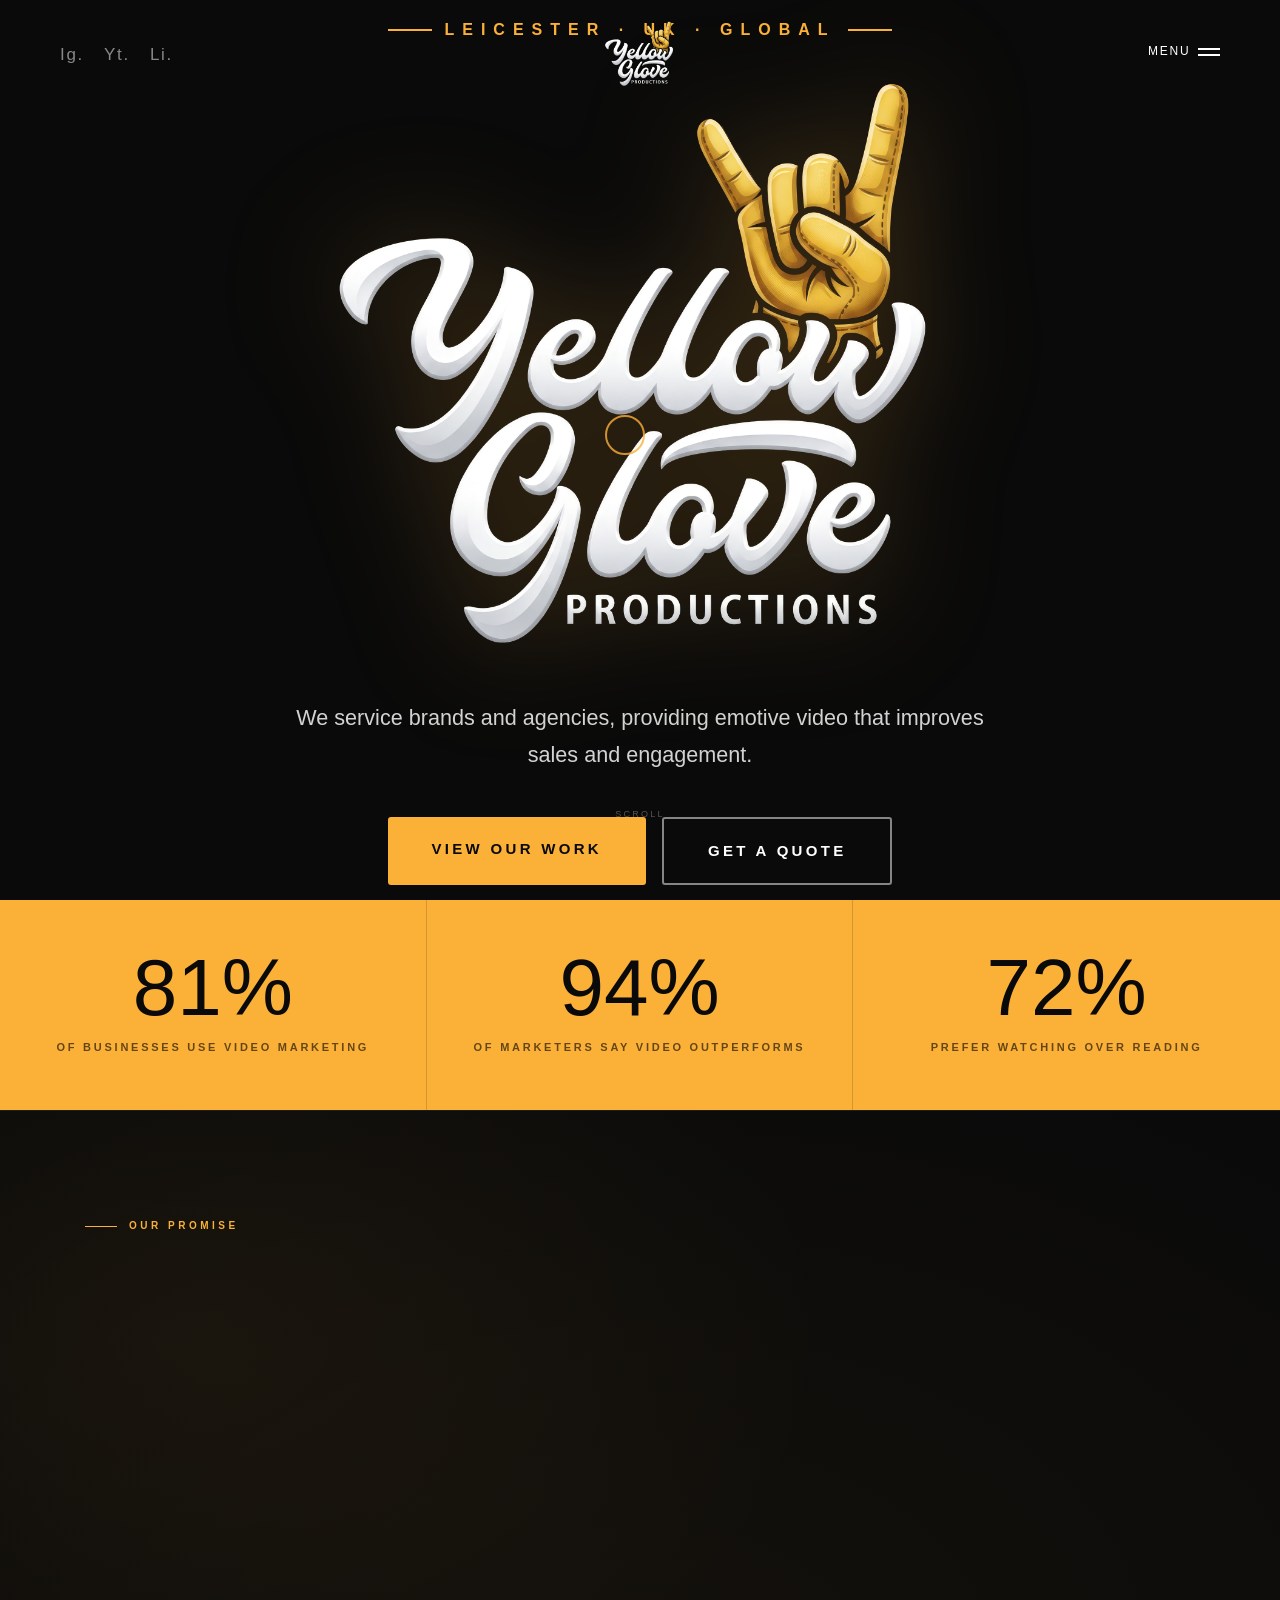
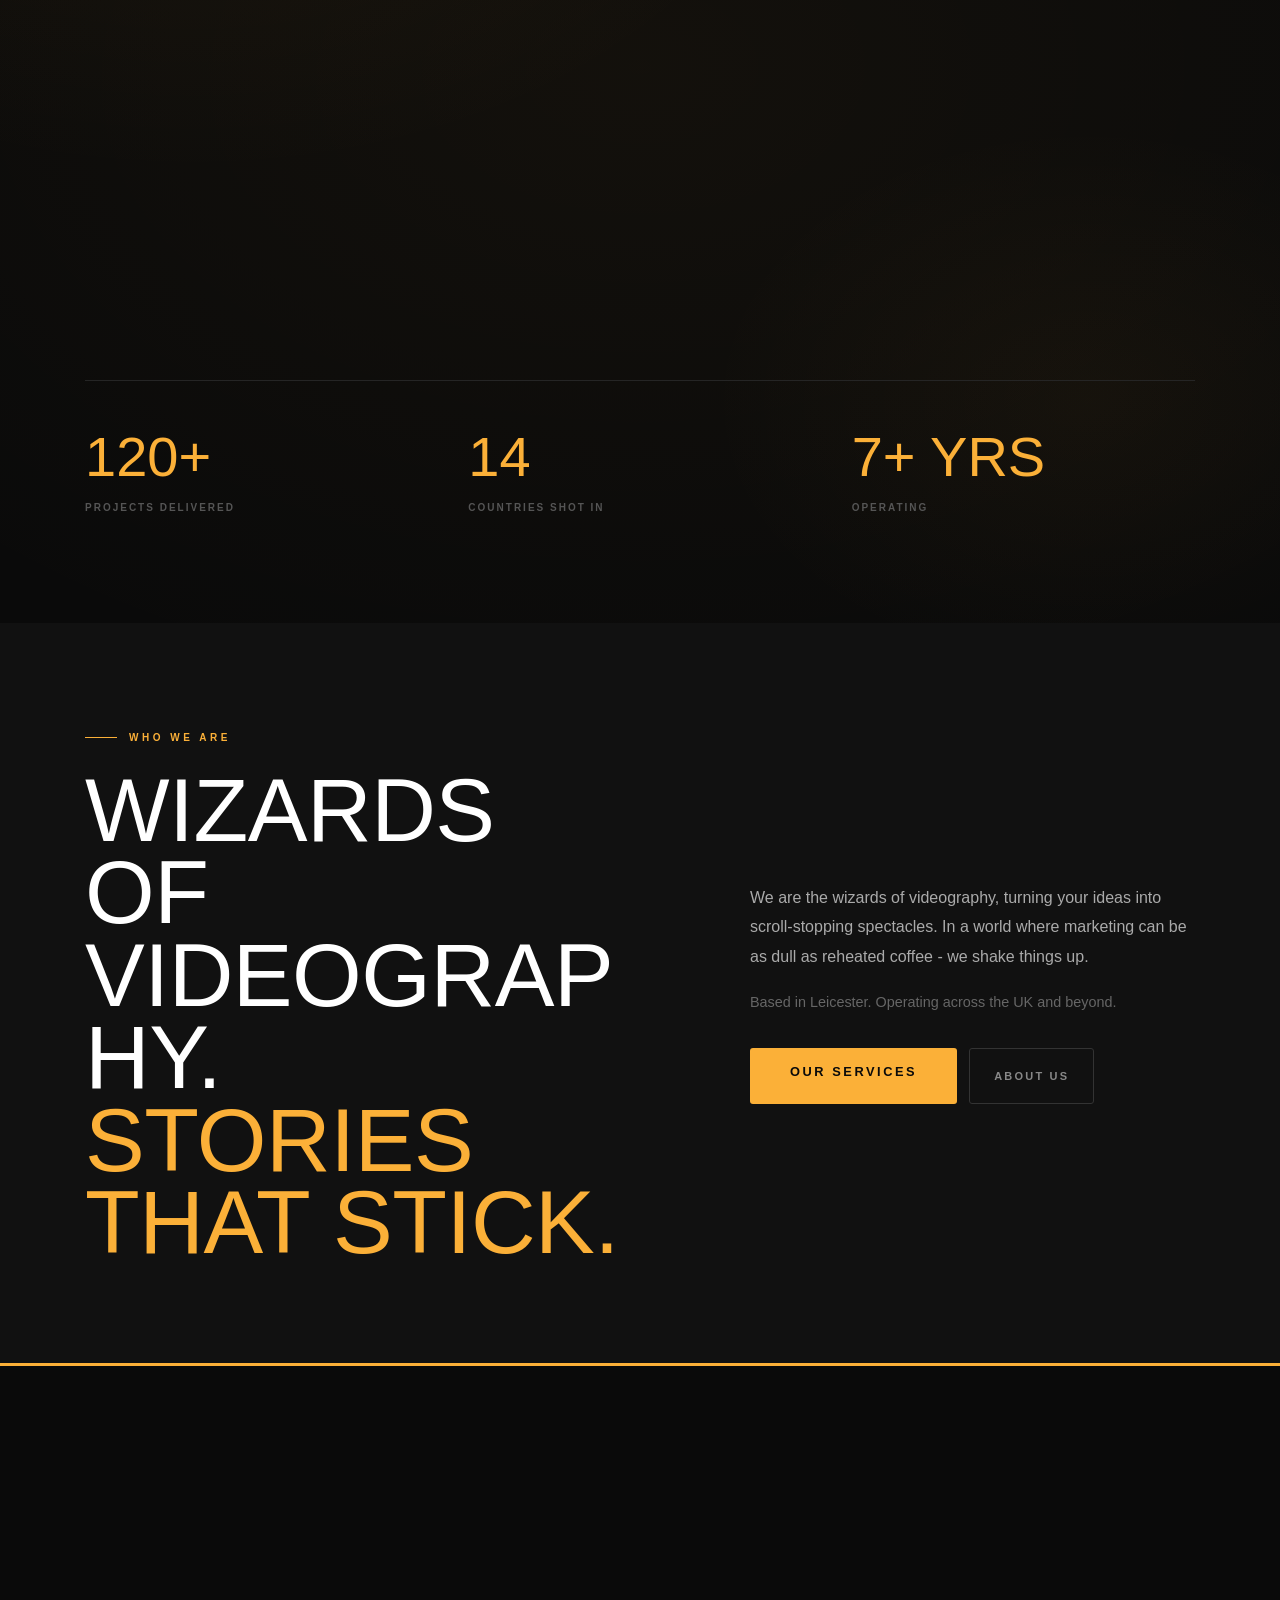
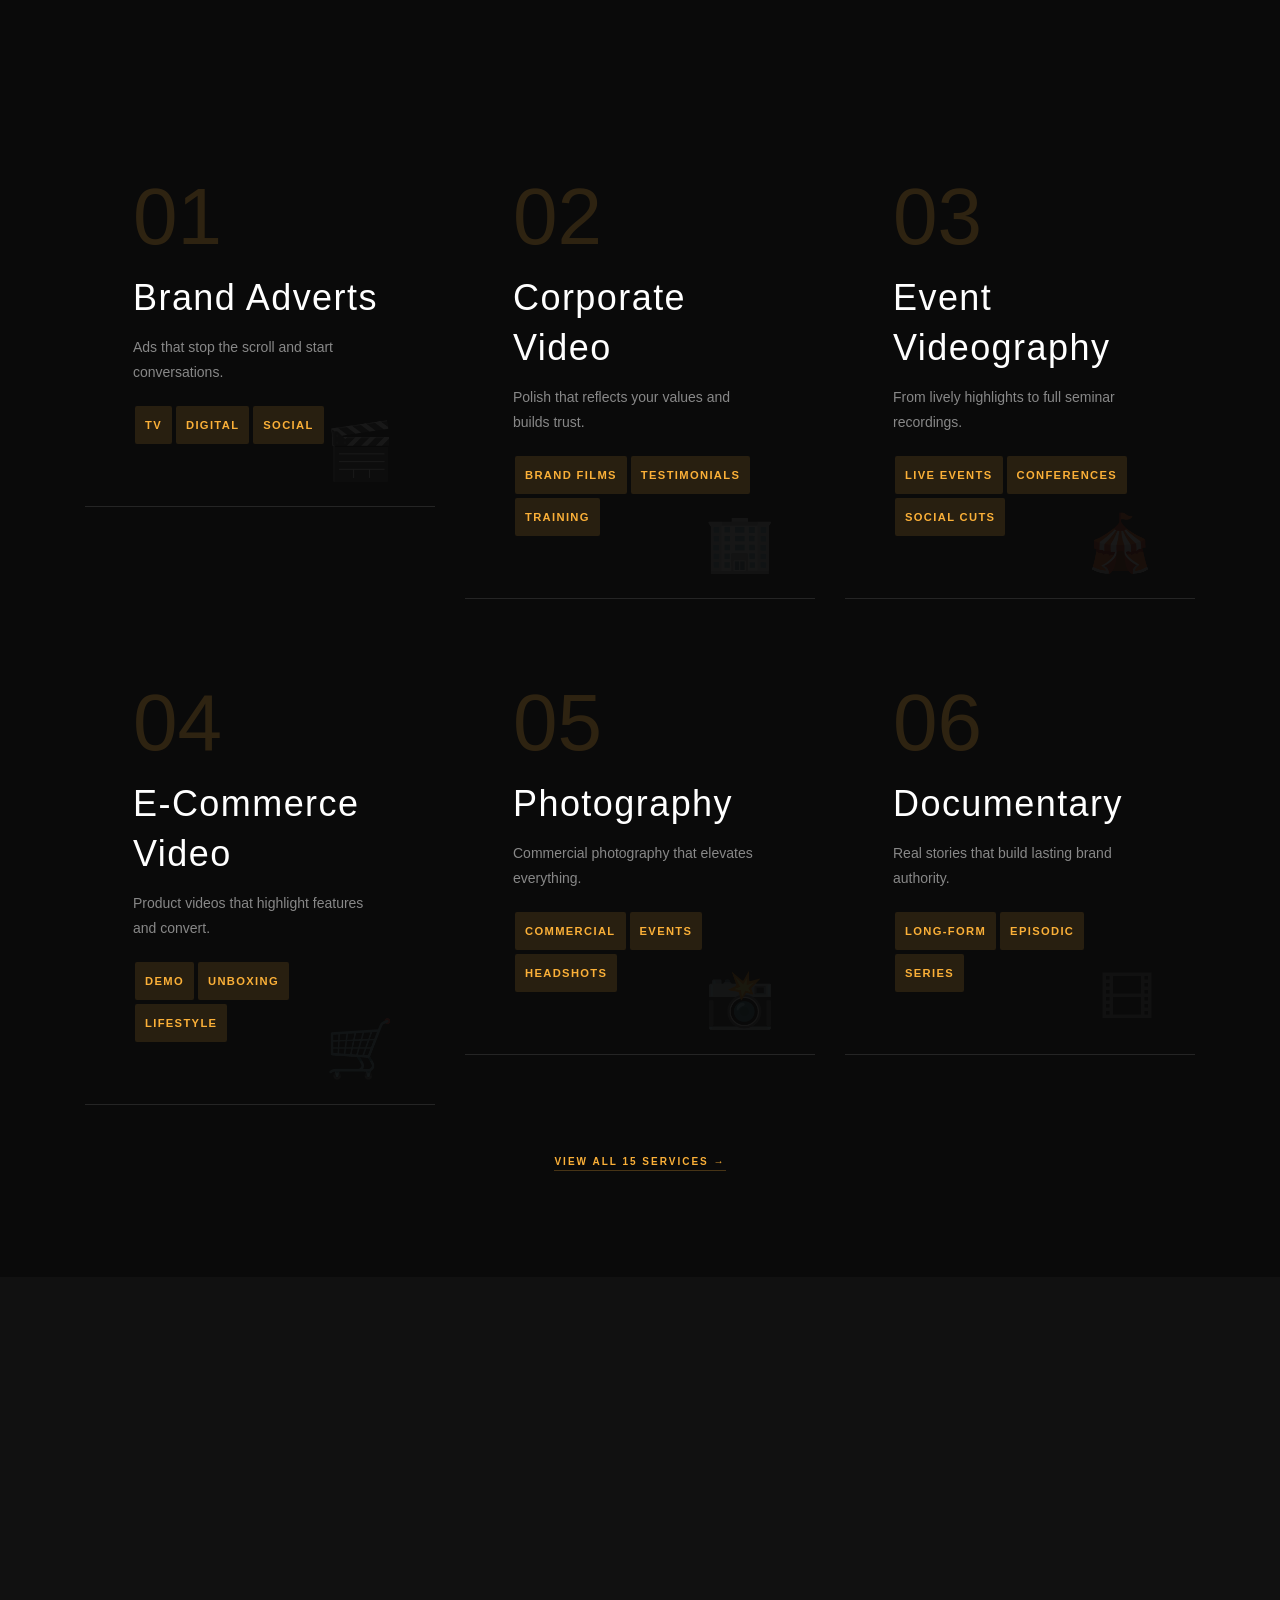
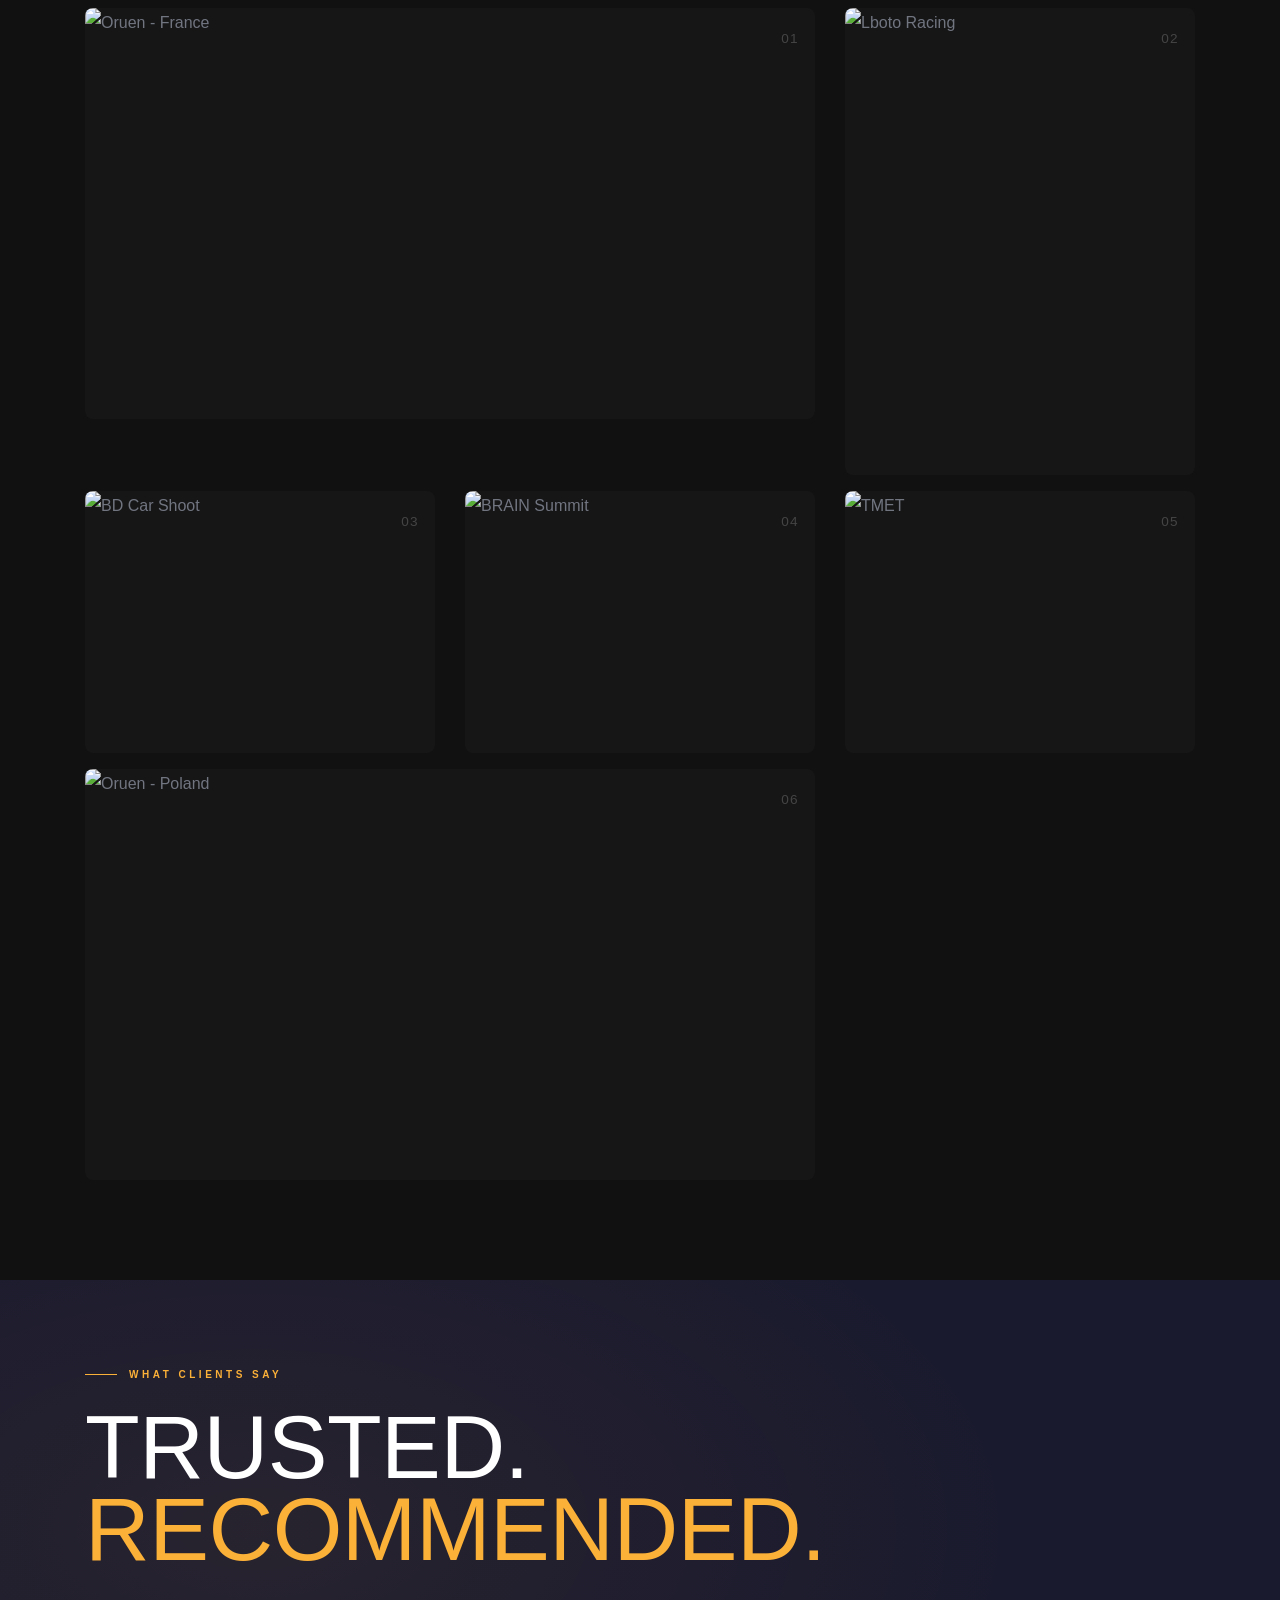
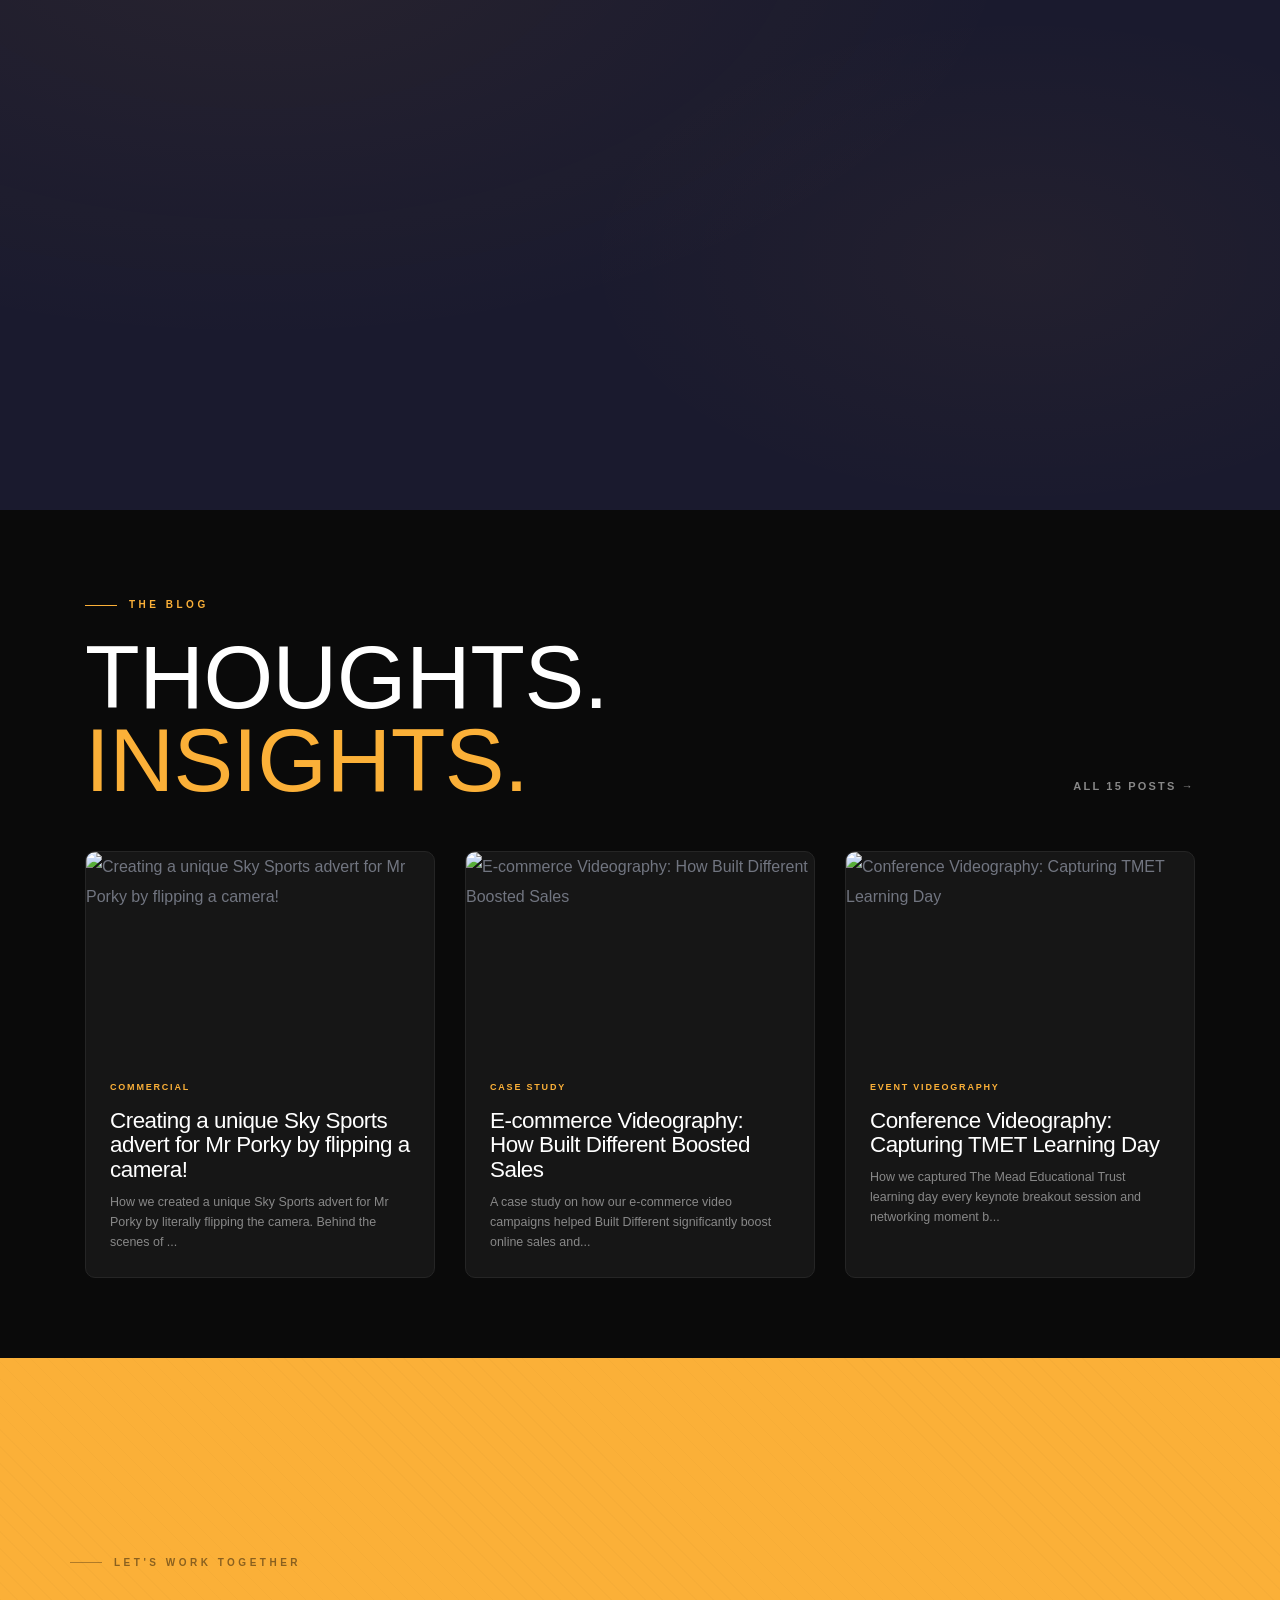
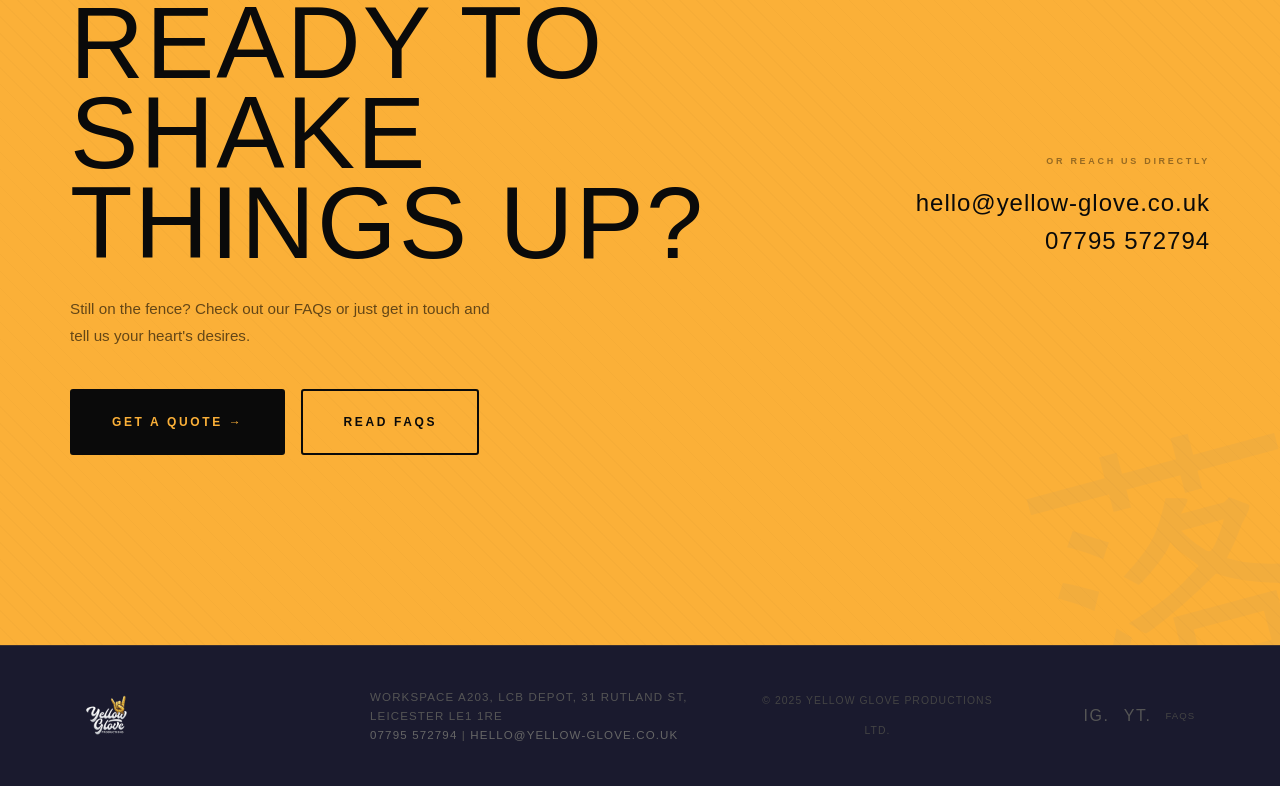
==== commit 1dab50e1: "R4: stats rebuilt as yellow strip with black 5rem numbers, section rhythm, stat hover" ====
--- a/index.html
+++ b/index.html
@@ -27,13 +27,28 @@
 <section class="yg-video-hero topo" aria-label="Yellow Glove Productions showreel"><div class="yg-video-wrap" aria-hidden="true"><iframe src="https://www.youtube.com/embed?listType=playlist&list=UUX7mcstDZUDbB9Er4T1NcDA&autoplay=1&mute=1&loop=1&controls=0&showinfo=0&rel=0&modestbranding=1&iv_load_policy=3&playsinline=1" allow="autoplay; encrypted-media; fullscreen" title="YGP Showreel"></iframe></div><div class="yg-video-overlay" aria-hidden="true"></div><div class="yg-video-content" data-anime='{"el":"childs","translateY":[28,0],"opacity":[0,1],"duration":900,"delay":500,"staggervalue":180,"easing":"easeOutQuad"}'><p style="font-family:'Barlow Condensed',sans-serif;font-size:16px;font-weight:700;letter-spacing:.5em;text-transform:uppercase;color:#FBB038;margin:0 0 24px;display:flex;align-items:center;justify-content:center;gap:12px"><span style="width:44px;height:2px;background:#FBB038;display:inline-block"></span>Leicester &middot; UK &middot; Global<span style="width:44px;height:2px;background:#FBB038;display:inline-block"></span></p><div id="yg-logo-hero" style="display:flex;flex-direction:column;align-items:center;gap:0;margin-bottom:20px;transform:translateY(20px);opacity:0">
   <img src="images/yg-logo.png" alt="Yellow Glove Productions" style="max-width:min(640px,88vw);width:100%;height:auto;filter:drop-shadow(0 0 60px rgba(251,176,56,.25))" id="hero-logo-img">
 </div><p style="font-family:'Poppins',sans-serif;font-size:clamp(1rem,2vw,1.35rem);color:rgba(255,255,255,.82);max-width:58ch;margin:0 auto 44px;line-height:1.7;font-weight:300">We service brands and agencies, providing emotive video that improves sales and engagement.</p><div style="display:flex;gap:16px;justify-content:center;flex-wrap:wrap"><a href="work.html" style="display:inline-block;font-family:'Barlow Condensed',sans-serif;font-size:15px;font-weight:700;letter-spacing:.22em;text-transform:uppercase;color:#0a0a0a;background:#FBB038;padding:17px 44px;text-decoration:none!important;border-radius:3px">View Our Work</a><a href="contact.html" style="display:inline-block;font-family:'Barlow Condensed',sans-serif;font-size:15px;font-weight:600;letter-spacing:.22em;text-transform:uppercase;color:#fff;padding:17px 44px;text-decoration:none!important;border-radius:3px;border:2px solid rgba(255,255,255,.5)">Get a Quote</a></div></div><div style="position:absolute;bottom:28px;left:50%;transform:translateX(-50%);z-index:2;text-align:center;pointer-events:none"><span style="font-family:'Barlow Condensed',sans-serif;font-size:9px;letter-spacing:.25em;text-transform:uppercase;color:rgba(255,255,255,.3)">Scroll</span><div style="width:1px;height:36px;background:linear-gradient(to bottom,#FBB038,transparent);margin:7px auto 0"></div></div></section>
-<div class="stat-grid topo" data-anime='{"el":"childs","translateY":[15,0],"opacity":[0,1],"duration":600,"staggervalue":80,"easing":"easeOutQuad"}'><div class="stat-cell"><div class="stat-num" data-count="81" data-suffix="%">81%</div><div class="stat-lbl">of successful businesses use video marketing</div></div><div class="stat-cell"><div class="stat-num" data-count="94" data-suffix="%">94%</div><div class="stat-lbl">of marketers say video outperforms other media</div></div><div class="stat-cell"><div class="stat-num" data-count="72" data-suffix="%">72%</div><div class="stat-lbl">of people prefer watching video over reading</div></div></div>
+<section style="background:var(--yg-yellow);padding:0">
+  <div style="display:grid;grid-template-columns:1fr 1fr 1fr;">
+    <div style="padding:48px 40px;border-right:1px solid rgba(0,0,0,.15);text-align:center;transition:background .3s" class="stat-block">
+      <div style="font-family:Bebas Neue,sans-serif;font-size:5rem;color:#0a0a0a;line-height:1;margin-bottom:4px" data-count="81" data-suffix="%">81%</div>
+      <div style="font-family:Barlow Condensed,sans-serif;font-size:11px;font-weight:700;letter-spacing:.25em;text-transform:uppercase;color:rgba(0,0,0,.6)">of businesses use video marketing</div>
+    </div>
+    <div style="padding:48px 40px;border-right:1px solid rgba(0,0,0,.15);text-align:center" class="stat-block">
+      <div style="font-family:Bebas Neue,sans-serif;font-size:5rem;color:#0a0a0a;line-height:1;margin-bottom:4px" data-count="94" data-suffix="%">94%</div>
+      <div style="font-family:Barlow Condensed,sans-serif;font-size:11px;font-weight:700;letter-spacing:.25em;text-transform:uppercase;color:rgba(0,0,0,.6)">of marketers say video outperforms</div>
+    </div>
+    <div style="padding:48px 40px;text-align:center" class="stat-block">
+      <div style="font-family:Bebas Neue,sans-serif;font-size:5rem;color:#0a0a0a;line-height:1;margin-bottom:4px" data-count="72" data-suffix="%">72%</div>
+      <div style="font-family:Barlow Condensed,sans-serif;font-size:11px;font-weight:700;letter-spacing:.25em;text-transform:uppercase;color:rgba(0,0,0,.6)">prefer watching over reading</div>
+    </div>
+  </div>
+</section>
 <section id="kinetic-section" class="topo" style="padding:100px 0;position:relative;overflow:hidden;border-top:1px solid #1e1e1e"><div style="position:absolute;inset:0;background:radial-gradient(ellipse 80% 60% at 50% 50%,rgba(251,176,56,.04),transparent);pointer-events:none" aria-hidden="true"></div><div class="container" style="position:relative;z-index:1"><p style="font-family:Barlow Condensed,sans-serif;font-size:10px;font-weight:600;letter-spacing:.35em;text-transform:uppercase;color:#FBB038;margin-bottom:48px;display:flex;align-items:center;gap:12px"><span style="width:32px;height:1px;background:#FBB038;display:inline-block"></span>Our Promise</p><div id="kwords"><div style="overflow:hidden;margin-bottom:-.12em"><div class="kw" style="font-family:Bebas Neue,sans-serif;font-size:clamp(5rem,14vw,14rem);line-height:.88;letter-spacing:.02em;color:#fff;transform:translateY(110%);will-change:transform">IDEAS.</div></div><div style="overflow:hidden;margin-bottom:-.12em"><div class="kw" style="font-family:Bebas Neue,sans-serif;font-size:clamp(5rem,14vw,14rem);line-height:.88;letter-spacing:.02em;color:#FBB038;transform:translateY(110%);will-change:transform">CAPTURED.</div></div><div style="overflow:hidden"><div class="kw" style="font-family:Bebas Neue,sans-serif;font-size:clamp(5rem,14vw,14rem);line-height:.88;letter-spacing:.02em;color:#fff;transform:translateY(110%);will-change:transform">PERFECTED.</div></div></div><div style="margin-top:64px;display:grid;grid-template-columns:1fr 1fr 1fr;gap:40px;border-top:1px solid #252525;padding-top:48px"><div><div class="k-stat" style="font-family:Bebas Neue,sans-serif;font-size:3.5rem;color:#FBB038;line-height:1;margin-bottom:8px">120+</div><p style="font-family:Barlow Condensed,sans-serif;font-size:10px;font-weight:600;letter-spacing:.2em;text-transform:uppercase;color:#555;margin:0">Projects Delivered</p></div><div><div class="k-stat" style="font-family:Bebas Neue,sans-serif;font-size:3.5rem;color:#FBB038;line-height:1;margin-bottom:8px">14</div><p style="font-family:Barlow Condensed,sans-serif;font-size:10px;font-weight:600;letter-spacing:.2em;text-transform:uppercase;color:#555;margin:0">Countries Shot In</p></div><div><div class="k-stat" style="font-family:Bebas Neue,sans-serif;font-size:3.5rem;color:#FBB038;line-height:1;margin-bottom:8px">7+ YRS</div><p style="font-family:Barlow Condensed,sans-serif;font-size:10px;font-weight:600;letter-spacing:.2em;text-transform:uppercase;color:#555;margin:0">Operating</p></div></div></div></section>
 <script>gsap.utils.toArray('.kw').forEach(function(w,i){gsap.to(w,{y:'0%',duration:.85,ease:'power3.out',scrollTrigger:{trigger:w,start:'top 90%',once:true},delay:i*0.15});});gsap.utils.toArray('.k-stat').forEach(function(el,i){var txt=el.textContent;gsap.from(el,{opacity:0,y:20,duration:.6,ease:'power2.out',scrollTrigger:{trigger:el,start:'top 92%',once:true},delay:i*.1});});</script>
 
 <section style="padding:100px 0;background:#111"><div class="container"><div class="row align-items-center g-5"><div class="col-lg-6" data-anime='{"el":"childs","translateY":[28,0],"opacity":[0,1],"duration":800,"staggervalue":180,"easing":"easeOutQuad"}'><p class="yg-eyebrow">Who We Are</p><h2 style="font-family:'Bebas Neue',sans-serif;font-size:clamp(3rem,7vw,6.5rem);line-height:.92;color:#fff;margin:0">WIZARDS OF VIDEOGRAPHY.<br><span style="color:#FBB038">STORIES THAT STICK.</span></h2></div><div class="col-lg-5 offset-lg-1" data-anime='{"translateY":[28,0],"opacity":[0,1],"duration":800,"delay":350,"easing":"easeOutQuad"}'><p style="font-size:1rem;line-height:1.85;color:#aaa;margin-bottom:18px">We are the wizards of videography, turning your ideas into scroll-stopping spectacles. In a world where marketing can be as dull as reheated coffee - we shake things up.</p><p style="font-size:.9rem;line-height:1.8;color:#666;margin-bottom:32px">Based in Leicester. Operating across the UK and beyond.</p><div style="display:flex;gap:12px;flex-wrap:wrap"><a href="services.html" class="btn yg-btn-primary" style="display:inline-block;width:auto">Our Services</a><a href="about.html" style="display:inline-block;font-family:'Barlow Condensed',sans-serif;font-size:11px;font-weight:600;letter-spacing:.2em;text-transform:uppercase;color:#888;padding:12px 24px;text-decoration:none;border:1px solid #333;border-radius:3px">About Us</a></div></div></div></div></section>
-<section style="padding:80px 0;background:#0a0a0a"><div class="container"><div class="row mb-50px" data-anime='{"el":"childs","translateY":[18,0],"opacity":[0,1],"duration":700,"staggervalue":180,"easing":"easeOutQuad"}'><div class="col-12"><p class="yg-eyebrow">What We Do</p><h2 style="font-family:'Bebas Neue',sans-serif;font-size:clamp(3rem,7vw,6.5rem);line-height:.92;color:#fff;margin:0">IDEAS. CAPTURED.<br><span style="color:#FBB038">PERFECTED.</span></h2></div></div><div class="row g-4" data-anime='{"el":"childs","translateY":[28,0],"opacity":[0,1],"duration":700,"delay":150,"staggervalue":80,"easing":"easeOutQuad"}'><div class="col-md-4 col-sm-6"><div class="yg-svc-cell" onmousemove="this.style.setProperty('--mx',(event.clientX-this.getBoundingClientRect().left)+'px');this.style.setProperty('--my',(event.clientY-this.getBoundingClientRect().top)+'px')"><div class="yg-svc-num">01</div><h3 style="font-family:'Bebas Neue',sans-serif;font-size:2.25rem;letter-spacing:.04em;color:#fff;margin:0 0 12px">Brand Adverts</h3><p style="font-size:.875rem;line-height:1.75;color:#888;margin-bottom:20px;max-width:36ch">Ads that stop the scroll and start conversations.</p><div><span class="yg-tag">TV</span><span class="yg-tag">Digital</span><span class="yg-tag">Social</span></div><span class="yg-svc-icon">🎬</span></div></div><div class="col-md-4 col-sm-6"><div class="yg-svc-cell" onmousemove="this.style.setProperty('--mx',(event.clientX-this.getBoundingClientRect().left)+'px');this.style.setProperty('--my',(event.clientY-this.getBoundingClientRect().top)+'px')"><div class="yg-svc-num">02</div><h3 style="font-family:'Bebas Neue',sans-serif;font-size:2.25rem;letter-spacing:.04em;color:#fff;margin:0 0 12px">Corporate Video</h3><p style="font-size:.875rem;line-height:1.75;color:#888;margin-bottom:20px;max-width:36ch">Polish that reflects your values and builds trust.</p><div><span class="yg-tag">Brand Films</span><span class="yg-tag">Testimonials</span><span class="yg-tag">Training</span></div><span class="yg-svc-icon">🏢</span></div></div><div class="col-md-4 col-sm-6"><div class="yg-svc-cell" onmousemove="this.style.setProperty('--mx',(event.clientX-this.getBoundingClientRect().left)+'px');this.style.setProperty('--my',(event.clientY-this.getBoundingClientRect().top)+'px')"><div class="yg-svc-num">03</div><h3 style="font-family:'Bebas Neue',sans-serif;font-size:2.25rem;letter-spacing:.04em;color:#fff;margin:0 0 12px">Event Videography</h3><p style="font-size:.875rem;line-height:1.75;color:#888;margin-bottom:20px;max-width:36ch">From lively highlights to full seminar recordings.</p><div><span class="yg-tag">Live Events</span><span class="yg-tag">Conferences</span><span class="yg-tag">Social Cuts</span></div><span class="yg-svc-icon">🎪</span></div></div><div class="col-md-4 col-sm-6"><div class="yg-svc-cell" onmousemove="this.style.setProperty('--mx',(event.clientX-this.getBoundingClientRect().left)+'px');this.style.setProperty('--my',(event.clientY-this.getBoundingClientRect().top)+'px')"><div class="yg-svc-num">04</div><h3 style="font-family:'Bebas Neue',sans-serif;font-size:2.25rem;letter-spacing:.04em;color:#fff;margin:0 0 12px">E-Commerce Video</h3><p style="font-size:.875rem;line-height:1.75;color:#888;margin-bottom:20px;max-width:36ch">Product videos that highlight features and convert.</p><div><span class="yg-tag">Demo</span><span class="yg-tag">Unboxing</span><span class="yg-tag">Lifestyle</span></div><span class="yg-svc-icon">🛒</span></div></div><div class="col-md-4 col-sm-6"><div class="yg-svc-cell" onmousemove="this.style.setProperty('--mx',(event.clientX-this.getBoundingClientRect().left)+'px');this.style.setProperty('--my',(event.clientY-this.getBoundingClientRect().top)+'px')"><div class="yg-svc-num">05</div><h3 style="font-family:'Bebas Neue',sans-serif;font-size:2.25rem;letter-spacing:.04em;color:#fff;margin:0 0 12px">Photography</h3><p style="font-size:.875rem;line-height:1.75;color:#888;margin-bottom:20px;max-width:36ch">Commercial photography that elevates everything.</p><div><span class="yg-tag">Commercial</span><span class="yg-tag">Events</span><span class="yg-tag">Headshots</span></div><span class="yg-svc-icon">📸</span></div></div><div class="col-md-4 col-sm-6"><div class="yg-svc-cell" onmousemove="this.style.setProperty('--mx',(event.clientX-this.getBoundingClientRect().left)+'px');this.style.setProperty('--my',(event.clientY-this.getBoundingClientRect().top)+'px')"><div class="yg-svc-num">06</div><h3 style="font-family:'Bebas Neue',sans-serif;font-size:2.25rem;letter-spacing:.04em;color:#fff;margin:0 0 12px">Documentary</h3><p style="font-size:.875rem;line-height:1.75;color:#888;margin-bottom:20px;max-width:36ch">Real stories that build lasting brand authority.</p><div><span class="yg-tag">Long-Form</span><span class="yg-tag">Episodic</span><span class="yg-tag">Series</span></div><span class="yg-svc-icon">🎞</span></div></div></div><div class="row mt-40px"><div class="col-12 text-center"><a href="services.html" style="font-family:'Barlow Condensed',sans-serif;font-size:10px;font-weight:600;letter-spacing:.2em;text-transform:uppercase;color:#FBB038;text-decoration:none;border-bottom:1px solid rgba(251,176,56,.25);padding-bottom:3px">View all 15 services &rarr;</a></div></div></div></section>
-<section style="padding:80px 0;background:#111"><div class="container"><div class="row align-items-end mb-50px" data-anime='{"el":"childs","translateY":[18,0],"opacity":[0,1],"duration":700,"staggervalue":180,"easing":"easeOutQuad"}'><div class="col-lg-8"><p class="yg-eyebrow">Selected Work</p><h2 style="font-family:'Bebas Neue',sans-serif;font-size:clamp(3rem,7vw,6.5rem);line-height:.92;color:#fff;margin:0">BOLD VISIONS.<br><span style="color:#FBB038">REAL RESULTS.</span></h2></div><div class="col-lg-4 text-lg-end"><a href="work.html" style="font-family:'Barlow Condensed',sans-serif;font-size:11px;font-weight:600;letter-spacing:.2em;text-transform:uppercase;color:#888;text-decoration:none">View All 18 Projects &rarr;</a></div></div><div class="row g-3" data-anime='{"el":"childs","translateY":[28,0],"opacity":[0,1],"duration":700,"delay":150,"staggervalue":70,"easing":"easeOutQuad"}'><div class="col-md-8"><a href="project.html?id=oruen-france" style="display:block;text-decoration:none"><div class="yg-work-item" style="aspect-ratio:16/9"><img src="https://drive.google.com/thumbnail?id=1mmiocf0Mk3b-CErDPlmInz6DdrlUlZFa&sz=w1200" alt="Oruen - France" loading="eager" style="width:100%;height:100%;object-fit:cover;display:block"><div class="yg-work-overlay"><div class="yg-work-cat">Brand Film</div><h3 class="yg-work-title">Oruen - France</h3></div><span class="yg-work-num">01</span></div></a></div><div class="col-md-4"><a href="project.html?id=lboto-racing" style="display:block;text-decoration:none"><div class="yg-work-item" style="aspect-ratio:3/4"><img src="https://drive.google.com/thumbnail?id=1yyakh3VDVIgvLIh3uapT1827lJyCj_LG&sz=w1200" alt="Lboto Racing" loading="eager" style="width:100%;height:100%;object-fit:cover;display:block"><div class="yg-work-overlay"><div class="yg-work-cat">Automotive</div><h3 class="yg-work-title">Lboto Racing</h3></div><span class="yg-work-num">02</span></div></a></div><div class="col-md-4"><a href="project.html?id=bd-car-shoot" style="display:block;text-decoration:none"><div class="yg-work-item" style="aspect-ratio:4/3"><img src="https://drive.google.com/thumbnail?id=1rlFiv1XrCKZQS7gJvHUVF_t0CZBIR5U6&sz=w1200" alt="BD Car Shoot" loading="lazy" style="width:100%;height:100%;object-fit:cover;display:block"><div class="yg-work-overlay"><div class="yg-work-cat">Commercial</div><h3 class="yg-work-title">BD Car Shoot</h3></div><span class="yg-work-num">03</span></div></a></div><div class="col-md-4"><a href="project.html?id=brain-summit" style="display:block;text-decoration:none"><div class="yg-work-item" style="aspect-ratio:4/3"><img src="https://drive.google.com/thumbnail?id=1XMYWrhTRb8b25PRI4yEtCtujaFvraPcH&sz=w1200" alt="BRAIN Summit" loading="lazy" style="width:100%;height:100%;object-fit:cover;display:block"><div class="yg-work-overlay"><div class="yg-work-cat">Documentary</div><h3 class="yg-work-title">BRAIN Summit</h3></div><span class="yg-work-num">04</span></div></a></div><div class="col-md-4"><a href="project.html?id=tmet" style="display:block;text-decoration:none"><div class="yg-work-item" style="aspect-ratio:4/3"><img src="https://drive.google.com/thumbnail?id=1Ws7AlLI-dqHfY8h35_zsCNenenotXmPr&sz=w1200" alt="TMET" loading="lazy" style="width:100%;height:100%;object-fit:cover;display:block"><div class="yg-work-overlay"><div class="yg-work-cat">Event</div><h3 class="yg-work-title">TMET</h3></div><span class="yg-work-num">05</span></div></a></div><div class="col-md-8"><a href="project.html?id=oruen-poland" style="display:block;text-decoration:none"><div class="yg-work-item" style="aspect-ratio:16/9"><img src="https://drive.google.com/thumbnail?id=1jzUyNJwScguFDdBHi7VvoLuAyh2VgZhJ&sz=w1200" alt="Oruen - Poland" loading="lazy" style="width:100%;height:100%;object-fit:cover;display:block"><div class="yg-work-overlay"><div class="yg-work-cat">Brand Film</div><h3 class="yg-work-title">Oruen - Poland</h3></div><span class="yg-work-num">06</span></div></a></div></div></div></section>
+<section style="padding:80px 0 100px;background:#0a0a0a;border-top:3px solid var(--yg-yellow)"><div class="container"><div class="row mb-60px" data-anime='{"el":"childs","translateY":[18,0],"opacity":[0,1],"duration":700,"staggervalue":180,"easing":"easeOutQuad"}'><div class="col-12"><p class="yg-eyebrow">What We Do</p><h2 style="font-family:'Bebas Neue',sans-serif;font-size:clamp(3rem,7vw,6.5rem);line-height:.92;color:#fff;margin:0">IDEAS. CAPTURED.<br><span style="color:#FBB038">PERFECTED.</span></h2></div></div><div class="row g-4" data-anime='{"el":"childs","translateY":[28,0],"opacity":[0,1],"duration":700,"delay":150,"staggervalue":80,"easing":"easeOutQuad"}'><div class="col-md-4 col-sm-6"><div class="yg-svc-cell" onmousemove="this.style.setProperty('--mx',(event.clientX-this.getBoundingClientRect().left)+'px');this.style.setProperty('--my',(event.clientY-this.getBoundingClientRect().top)+'px')"><div class="yg-svc-num">01</div><h3 style="font-family:'Bebas Neue',sans-serif;font-size:2.25rem;letter-spacing:.04em;color:#fff;margin:0 0 12px">Brand Adverts</h3><p style="font-size:.875rem;line-height:1.75;color:#888;margin-bottom:20px;max-width:36ch">Ads that stop the scroll and start conversations.</p><div><span class="yg-tag">TV</span><span class="yg-tag">Digital</span><span class="yg-tag">Social</span></div><span class="yg-svc-icon">🎬</span></div></div><div class="col-md-4 col-sm-6"><div class="yg-svc-cell" onmousemove="this.style.setProperty('--mx',(event.clientX-this.getBoundingClientRect().left)+'px');this.style.setProperty('--my',(event.clientY-this.getBoundingClientRect().top)+'px')"><div class="yg-svc-num">02</div><h3 style="font-family:'Bebas Neue',sans-serif;font-size:2.25rem;letter-spacing:.04em;color:#fff;margin:0 0 12px">Corporate Video</h3><p style="font-size:.875rem;line-height:1.75;color:#888;margin-bottom:20px;max-width:36ch">Polish that reflects your values and builds trust.</p><div><span class="yg-tag">Brand Films</span><span class="yg-tag">Testimonials</span><span class="yg-tag">Training</span></div><span class="yg-svc-icon">🏢</span></div></div><div class="col-md-4 col-sm-6"><div class="yg-svc-cell" onmousemove="this.style.setProperty('--mx',(event.clientX-this.getBoundingClientRect().left)+'px');this.style.setProperty('--my',(event.clientY-this.getBoundingClientRect().top)+'px')"><div class="yg-svc-num">03</div><h3 style="font-family:'Bebas Neue',sans-serif;font-size:2.25rem;letter-spacing:.04em;color:#fff;margin:0 0 12px">Event Videography</h3><p style="font-size:.875rem;line-height:1.75;color:#888;margin-bottom:20px;max-width:36ch">From lively highlights to full seminar recordings.</p><div><span class="yg-tag">Live Events</span><span class="yg-tag">Conferences</span><span class="yg-tag">Social Cuts</span></div><span class="yg-svc-icon">🎪</span></div></div><div class="col-md-4 col-sm-6"><div class="yg-svc-cell" onmousemove="this.style.setProperty('--mx',(event.clientX-this.getBoundingClientRect().left)+'px');this.style.setProperty('--my',(event.clientY-this.getBoundingClientRect().top)+'px')"><div class="yg-svc-num">04</div><h3 style="font-family:'Bebas Neue',sans-serif;font-size:2.25rem;letter-spacing:.04em;color:#fff;margin:0 0 12px">E-Commerce Video</h3><p style="font-size:.875rem;line-height:1.75;color:#888;margin-bottom:20px;max-width:36ch">Product videos that highlight features and convert.</p><div><span class="yg-tag">Demo</span><span class="yg-tag">Unboxing</span><span class="yg-tag">Lifestyle</span></div><span class="yg-svc-icon">🛒</span></div></div><div class="col-md-4 col-sm-6"><div class="yg-svc-cell" onmousemove="this.style.setProperty('--mx',(event.clientX-this.getBoundingClientRect().left)+'px');this.style.setProperty('--my',(event.clientY-this.getBoundingClientRect().top)+'px')"><div class="yg-svc-num">05</div><h3 style="font-family:'Bebas Neue',sans-serif;font-size:2.25rem;letter-spacing:.04em;color:#fff;margin:0 0 12px">Photography</h3><p style="font-size:.875rem;line-height:1.75;color:#888;margin-bottom:20px;max-width:36ch">Commercial photography that elevates everything.</p><div><span class="yg-tag">Commercial</span><span class="yg-tag">Events</span><span class="yg-tag">Headshots</span></div><span class="yg-svc-icon">📸</span></div></div><div class="col-md-4 col-sm-6"><div class="yg-svc-cell" onmousemove="this.style.setProperty('--mx',(event.clientX-this.getBoundingClientRect().left)+'px');this.style.setProperty('--my',(event.clientY-this.getBoundingClientRect().top)+'px')"><div class="yg-svc-num">06</div><h3 style="font-family:'Bebas Neue',sans-serif;font-size:2.25rem;letter-spacing:.04em;color:#fff;margin:0 0 12px">Documentary</h3><p style="font-size:.875rem;line-height:1.75;color:#888;margin-bottom:20px;max-width:36ch">Real stories that build lasting brand authority.</p><div><span class="yg-tag">Long-Form</span><span class="yg-tag">Episodic</span><span class="yg-tag">Series</span></div><span class="yg-svc-icon">🎞</span></div></div></div><div class="row mt-40px"><div class="col-12 text-center"><a href="services.html" style="font-family:'Barlow Condensed',sans-serif;font-size:10px;font-weight:600;letter-spacing:.2em;text-transform:uppercase;color:#FBB038;text-decoration:none;border-bottom:1px solid rgba(251,176,56,.25);padding-bottom:3px">View all 15 services &rarr;</a></div></div></div></section>
+<section style="padding:60px 0 100px;background:#111"><div class="container"><div class="row align-items-end mb-60px" data-anime='{"el":"childs","translateY":[18,0],"opacity":[0,1],"duration":700,"staggervalue":180,"easing":"easeOutQuad"}'><div class="col-lg-8"><p class="yg-eyebrow">Selected Work</p><h2 style="font-family:'Bebas Neue',sans-serif;font-size:clamp(3rem,7vw,6.5rem);line-height:.92;color:#fff;margin:0">BOLD VISIONS.<br><span style="color:#FBB038">REAL RESULTS.</span></h2></div><div class="col-lg-4 text-lg-end"><a href="work.html" style="font-family:'Barlow Condensed',sans-serif;font-size:11px;font-weight:600;letter-spacing:.2em;text-transform:uppercase;color:#888;text-decoration:none">View All 18 Projects &rarr;</a></div></div><div class="row g-3" data-anime='{"el":"childs","translateY":[28,0],"opacity":[0,1],"duration":700,"delay":150,"staggervalue":70,"easing":"easeOutQuad"}'><div class="col-md-8"><a href="project.html?id=oruen-france" style="display:block;text-decoration:none"><div class="yg-work-item" style="aspect-ratio:16/9"><img src="https://drive.google.com/thumbnail?id=1mmiocf0Mk3b-CErDPlmInz6DdrlUlZFa&sz=w1200" alt="Oruen - France" loading="eager" style="width:100%;height:100%;object-fit:cover;display:block"><div class="yg-work-overlay"><div class="yg-work-cat">Brand Film</div><h3 class="yg-work-title">Oruen - France</h3></div><span class="yg-work-num">01</span></div></a></div><div class="col-md-4"><a href="project.html?id=lboto-racing" style="display:block;text-decoration:none"><div class="yg-work-item" style="aspect-ratio:3/4"><img src="https://drive.google.com/thumbnail?id=1yyakh3VDVIgvLIh3uapT1827lJyCj_LG&sz=w1200" alt="Lboto Racing" loading="eager" style="width:100%;height:100%;object-fit:cover;display:block"><div class="yg-work-overlay"><div class="yg-work-cat">Automotive</div><h3 class="yg-work-title">Lboto Racing</h3></div><span class="yg-work-num">02</span></div></a></div><div class="col-md-4"><a href="project.html?id=bd-car-shoot" style="display:block;text-decoration:none"><div class="yg-work-item" style="aspect-ratio:4/3"><img src="https://drive.google.com/thumbnail?id=1rlFiv1XrCKZQS7gJvHUVF_t0CZBIR5U6&sz=w1200" alt="BD Car Shoot" loading="lazy" style="width:100%;height:100%;object-fit:cover;display:block"><div class="yg-work-overlay"><div class="yg-work-cat">Commercial</div><h3 class="yg-work-title">BD Car Shoot</h3></div><span class="yg-work-num">03</span></div></a></div><div class="col-md-4"><a href="project.html?id=brain-summit" style="display:block;text-decoration:none"><div class="yg-work-item" style="aspect-ratio:4/3"><img src="https://drive.google.com/thumbnail?id=1XMYWrhTRb8b25PRI4yEtCtujaFvraPcH&sz=w1200" alt="BRAIN Summit" loading="lazy" style="width:100%;height:100%;object-fit:cover;display:block"><div class="yg-work-overlay"><div class="yg-work-cat">Documentary</div><h3 class="yg-work-title">BRAIN Summit</h3></div><span class="yg-work-num">04</span></div></a></div><div class="col-md-4"><a href="project.html?id=tmet" style="display:block;text-decoration:none"><div class="yg-work-item" style="aspect-ratio:4/3"><img src="https://drive.google.com/thumbnail?id=1Ws7AlLI-dqHfY8h35_zsCNenenotXmPr&sz=w1200" alt="TMET" loading="lazy" style="width:100%;height:100%;object-fit:cover;display:block"><div class="yg-work-overlay"><div class="yg-work-cat">Event</div><h3 class="yg-work-title">TMET</h3></div><span class="yg-work-num">05</span></div></a></div><div class="col-md-8"><a href="project.html?id=oruen-poland" style="display:block;text-decoration:none"><div class="yg-work-item" style="aspect-ratio:16/9"><img src="https://drive.google.com/thumbnail?id=1jzUyNJwScguFDdBHi7VvoLuAyh2VgZhJ&sz=w1200" alt="Oruen - Poland" loading="lazy" style="width:100%;height:100%;object-fit:cover;display:block"><div class="yg-work-overlay"><div class="yg-work-cat">Brand Film</div><h3 class="yg-work-title">Oruen - Poland</h3></div><span class="yg-work-num">06</span></div></a></div></div></div></section>
 <section class="topo-navy" style="padding:80px 0"><div class="container"><div class="row mb-50px" data-anime='{"el":"childs","translateY":[18,0],"opacity":[0,1],"duration":700,"staggervalue":180,"easing":"easeOutQuad"}'><div class="col-12"><p class="yg-eyebrow">What Clients Say</p><h2 style="font-family:'Bebas Neue',sans-serif;font-size:clamp(3rem,7vw,6.5rem);line-height:.92;color:#fff;margin:0">TRUSTED.<br><span style="color:#FBB038">RECOMMENDED.</span></h2></div></div><div class="row g-4" data-anime='{"el":"childs","translateY":[28,0],"opacity":[0,1],"duration":700,"delay":150,"staggervalue":100,"easing":"easeOutQuad"}'><div class="col-md-4"><div class="testi"><blockquote>"Exceeded our expectations."</blockquote><cite>- 3D Scanners</cite></div></div><div class="col-md-4"><div class="testi"><blockquote>"Professional and clearly understood what we were looking for."</blockquote><cite>- Voluntary Action South Leicestershire</cite></div></div><div class="col-md-4"><div class="testi"><blockquote>"Captured every aspect beautifully, whilst somehow being discreet."</blockquote><cite>- The Mead Educational Trust</cite></div></div><div class="col-md-4"><div class="testi"><blockquote>"Always friendly, approachable, full of ideas."</blockquote><cite>- WEA Adult Education</cite></div></div><div class="col-md-4"><div class="testi"><blockquote>"How can this be work when it feels like so much fun."</blockquote><cite>- Carmel, Long Furlong Farm</cite></div></div><div class="col-md-4"><div class="testi"><blockquote>"Fully recommend Yellow Glove for any kind of video work."</blockquote><cite>- Dominic Whiting, Dom Whiting Media</cite></div></div></div></div></section>
 <section style="padding:80px 0;background:#0a0a0a"><div class="container"><div class="row align-items-end mb-50px" data-anime='{"el":"childs","translateY":[18,0],"opacity":[0,1],"duration":700,"staggervalue":180,"easing":"easeOutQuad"}'><div class="col-lg-8"><p class="yg-eyebrow">The Blog</p><h2 style="font-family:'Bebas Neue',sans-serif;font-size:clamp(3rem,7vw,6.5rem);line-height:.92;color:#fff;margin:0">THOUGHTS.<br><span style="color:#FBB038">INSIGHTS.</span></h2></div><div class="col-lg-4 text-lg-end"><a href="blog.html" style="font-family:'Barlow Condensed',sans-serif;font-size:11px;font-weight:600;letter-spacing:.2em;text-transform:uppercase;color:#888;text-decoration:none">All 15 Posts &rarr;</a></div></div><div class="row g-4"><div class="col-md-4"><a href="https://yellow-glove.co.uk/blog/sky-sports-advert-mr-porky" target="_blank" rel="noopener" style="text-decoration:none;display:flex;height:100%"><div class="bc"><div style="overflow:hidden"><img src="https://images.squarespace-cdn.com/content/v1/5ad5035155b02ca840e1ad39/1740393619723-VE02I7CRKRZCHVHX5E2S/34eebcee-509b-4ff1-83e8-cab44b899166.JPG" alt="Creating a unique Sky Sports advert for Mr Porky by flipping a camera!" loading="lazy"></div><div class="bc-body"><span style="font-family:'Barlow Condensed',sans-serif;font-size:9px;font-weight:600;letter-spacing:.2em;text-transform:uppercase;color:#FBB038">Commercial</span><h3 style="font-family:'Bebas Neue',sans-serif;font-size:1.4rem;color:#fff;margin:7px 0 10px;line-height:1.1">Creating a unique Sky Sports advert for Mr Porky by flipping a camera!</h3><p style="font-size:.78rem;color:#888;line-height:1.6;margin:0;flex:1">How we created a unique Sky Sports advert for Mr Porky by literally flipping the camera. Behind the scenes of ...</p></div></div></a></div><div class="col-md-4"><a href="https://yellow-glove.co.uk/blog/2025/2/10/case-study-how-built-different-boosted-sales-with-engaging-video-campaigns" target="_blank" rel="noopener" style="text-decoration:none;display:flex;height:100%"><div class="bc"><div style="overflow:hidden"><img src="https://images.squarespace-cdn.com/content/v1/5ad5035155b02ca840e1ad39/1739198592188-V06MEREE6B5586TVSPKW/Screenshot%2B2024-05-02%2Bat%2B10.29.21.jpg" alt="E-commerce Videography: How Built Different Boosted Sales" loading="lazy"></div><div class="bc-body"><span style="font-family:'Barlow Condensed',sans-serif;font-size:9px;font-weight:600;letter-spacing:.2em;text-transform:uppercase;color:#FBB038">Case Study</span><h3 style="font-family:'Bebas Neue',sans-serif;font-size:1.4rem;color:#fff;margin:7px 0 10px;line-height:1.1">E-commerce Videography: How Built Different Boosted Sales</h3><p style="font-size:.78rem;color:#888;line-height:1.6;margin:0;flex:1">A case study on how our e-commerce video campaigns helped Built Different significantly boost online sales and...</p></div></div></a></div><div class="col-md-4"><a href="https://yellow-glove.co.uk/blog/videography-tmets-learning-day" target="_blank" rel="noopener" style="text-decoration:none;display:flex;height:100%"><div class="bc"><div style="overflow:hidden"><img src="https://images.squarespace-cdn.com/content/v1/5ad5035155b02ca840e1ad39/1738584302365-RIM83JXO0DAF3ALHYTCN/Screenshot+2025-02-03+at+12.03.52.jpg" alt="Conference Videography: Capturing TMET Learning Day" loading="lazy"></div><div class="bc-body"><span style="font-family:'Barlow Condensed',sans-serif;font-size:9px;font-weight:600;letter-spacing:.2em;text-transform:uppercase;color:#FBB038">Event Videography</span><h3 style="font-family:'Bebas Neue',sans-serif;font-size:1.4rem;color:#fff;margin:7px 0 10px;line-height:1.1">Conference Videography: Capturing TMET Learning Day</h3><p style="font-size:.78rem;color:#888;line-height:1.6;margin:0;flex:1">How we captured The Mead Educational Trust learning day every keynote breakout session and networking moment b...</p></div></div></a></div></div></div></section>
 <section class="yg-cta-section" id="yg-cta"><div style="position:absolute;top:0;left:0;right:0;bottom:0;background:repeating-linear-gradient(45deg,rgba(0,0,0,.015) 0px,rgba(0,0,0,.015) 1px,transparent 1px,transparent 12px)" aria-hidden="true"></div><span class="yg-cta-icon-bg" aria-hidden="true">落</span><div class="container" style="position:relative;z-index:1;padding:100px 0"><div class="row align-items-center"><div class="col-lg-8"><p style="font-family:Barlow Condensed,sans-serif;font-size:10px;font-weight:600;letter-spacing:.35em;text-transform:uppercase;color:rgba(0,0,0,.45);margin:0 0 20px;display:flex;align-items:center;gap:12px"><span style="width:32px;height:1px;background:rgba(0,0,0,.3);display:inline-block"></span>Let's Work Together</p><h2 class="yg-cta-heading" style="font-family:Bebas Neue,sans-serif;font-size:clamp(3.5rem,8vw,7.5rem);line-height:.88;letter-spacing:.02em;color:#0a0a0a;margin:0">READY TO SHAKE<br>THINGS UP?</h2><p style="font-family:Poppins,sans-serif;font-size:.95rem;color:rgba(0,0,0,.6);margin:28px 0 40px;max-width:52ch;font-weight:300;line-height:1.75">Still on the fence? Check out our FAQs or just get in touch and tell us your heart's desires.</p><div style="display:flex;gap:16px;flex-wrap:wrap"><a href="contact.html" class="yg-cta-btn-primary">Get a Quote &rarr;</a><a href="faqs.html" class="yg-cta-btn-outline">Read FAQs</a></div></div><div class="col-lg-4 d-none d-lg-flex align-items-center justify-content-end"><div style="text-align:right"><p style="font-family:Barlow Condensed,sans-serif;font-size:9px;font-weight:600;letter-spacing:.3em;text-transform:uppercase;color:rgba(0,0,0,.4);margin:0 0 12px">Or reach us directly</p><a href="mailto:hello@yellow-glove.co.uk" style="font-family:Bebas Neue,sans-serif;font-size:1.5rem;letter-spacing:.04em;color:#0a0a0a;text-decoration:none;display:block;margin-bottom:8px">hello@yellow-glove.co.uk</a><a href="tel:07795572794" style="font-family:Bebas Neue,sans-serif;font-size:1.5rem;letter-spacing:.04em;color:#0a0a0a;text-decoration:none;display:block">07795 572794</a></div></div></div></div></section>
--- a/demos/yellowglove/yellowglove.css
+++ b/demos/yellowglove/yellowglove.css
@@ -568,3 +568,6 @@
 img{transition:transform .6s cubic-bezier(.25,.46,.45,.94);}
 /* Prevent layout shift on font load */
 .yg-hero-wordmark,.bc-title,.bc-num{font-display:swap;}
+
+.stat-block{transition:background .3s;}
+.stat-block:hover{background:rgba(0,0,0,.07);}
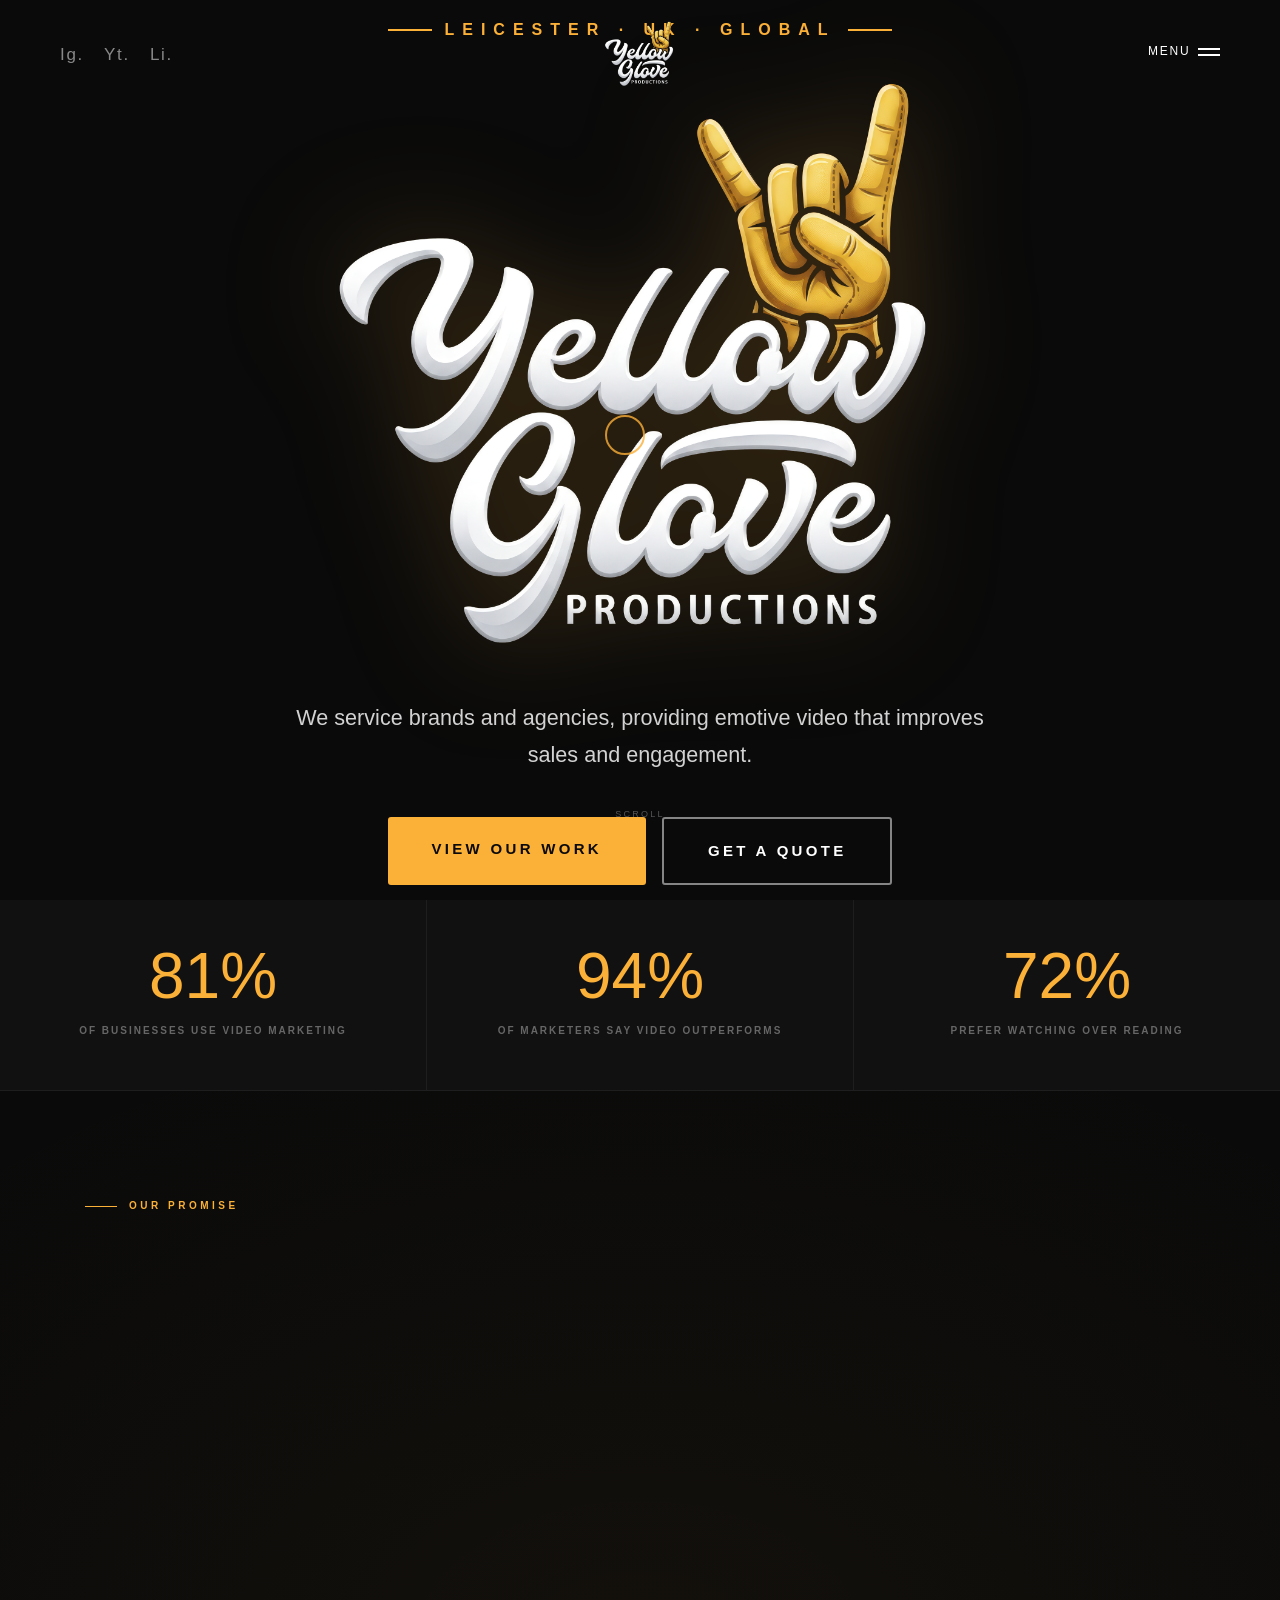
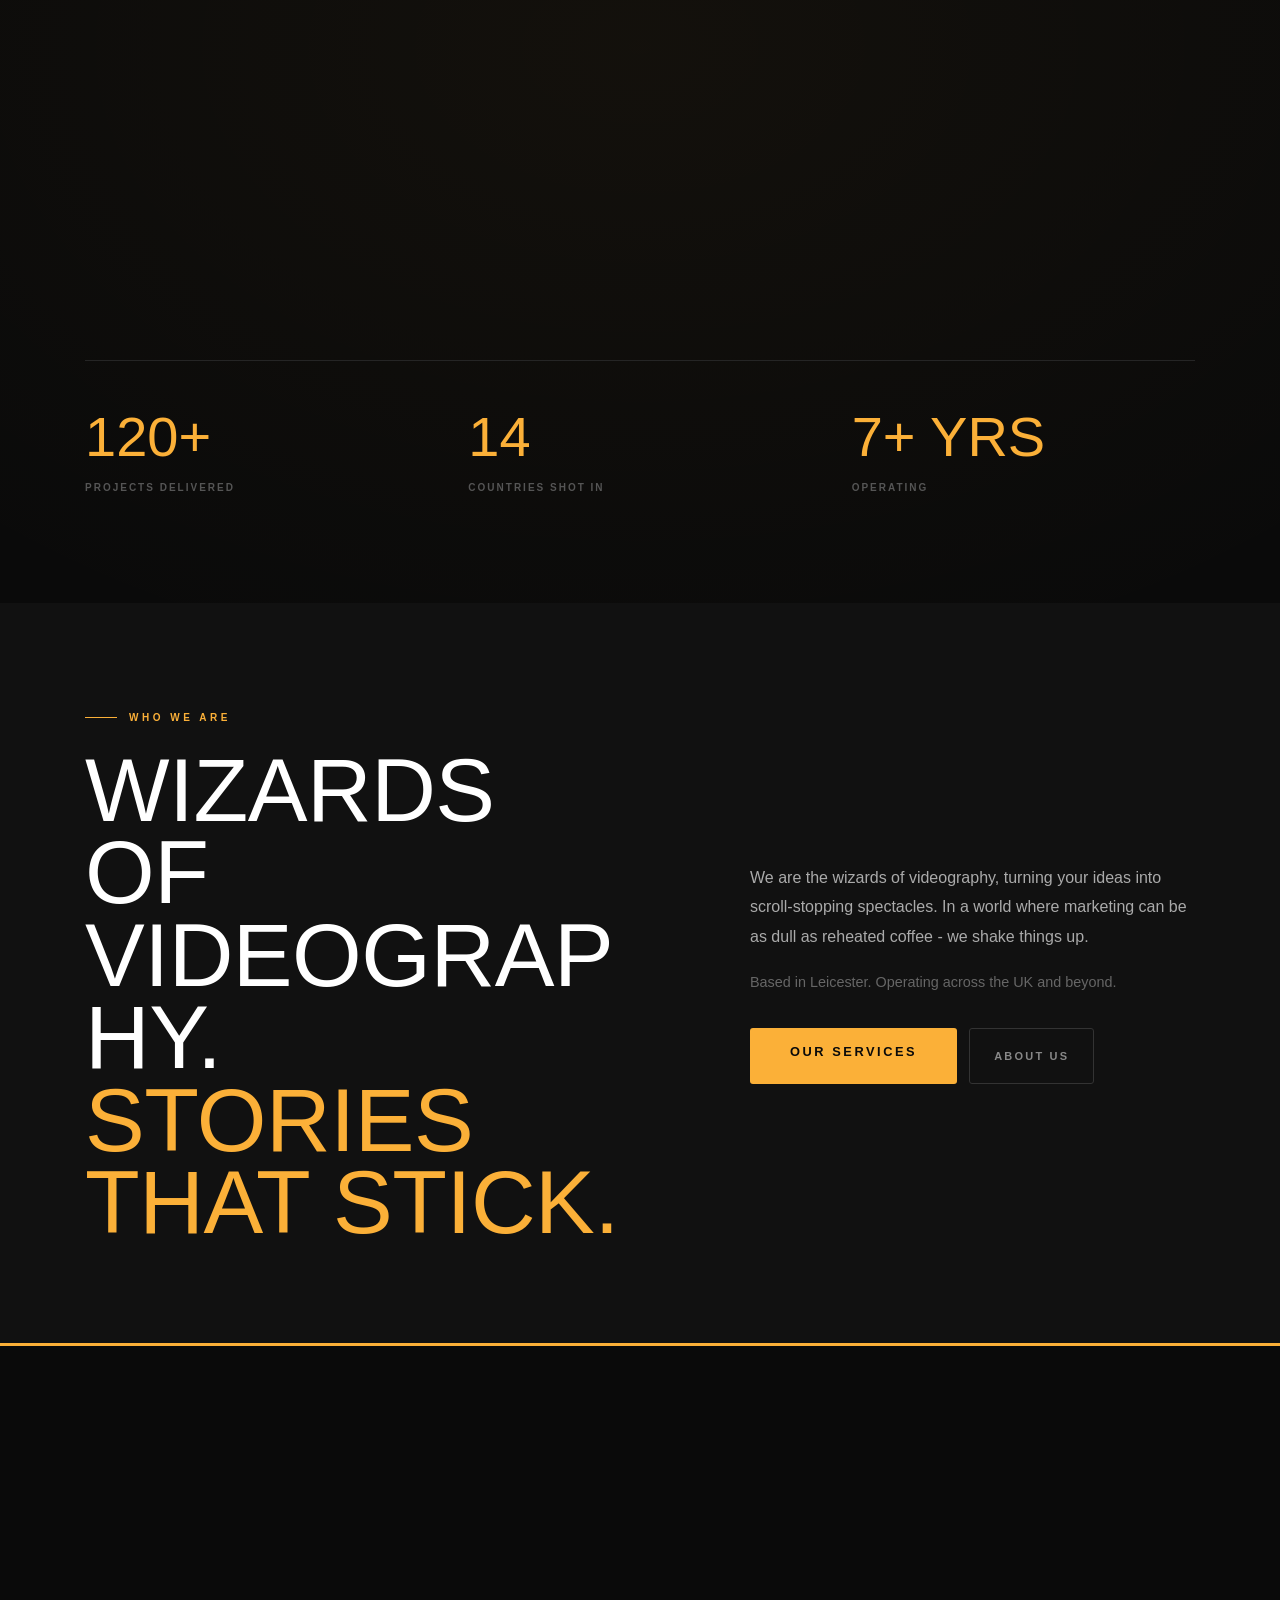
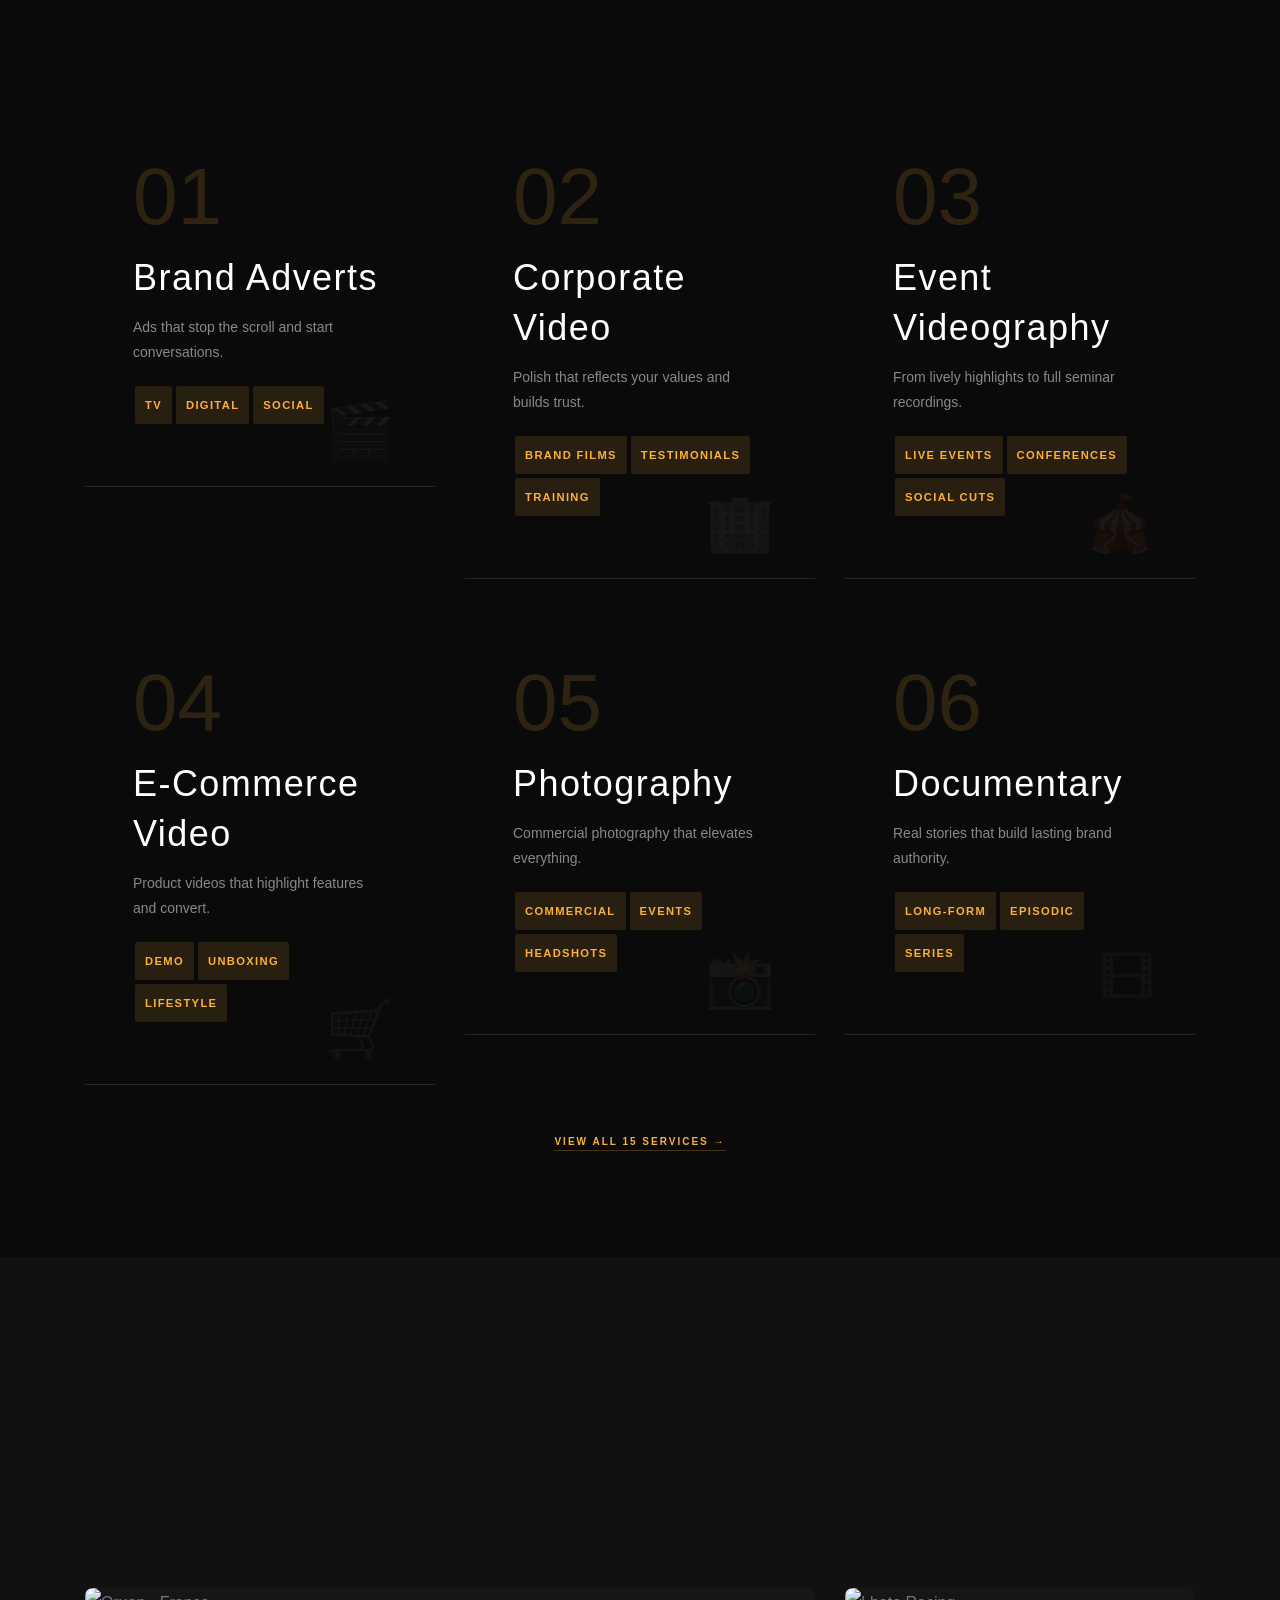
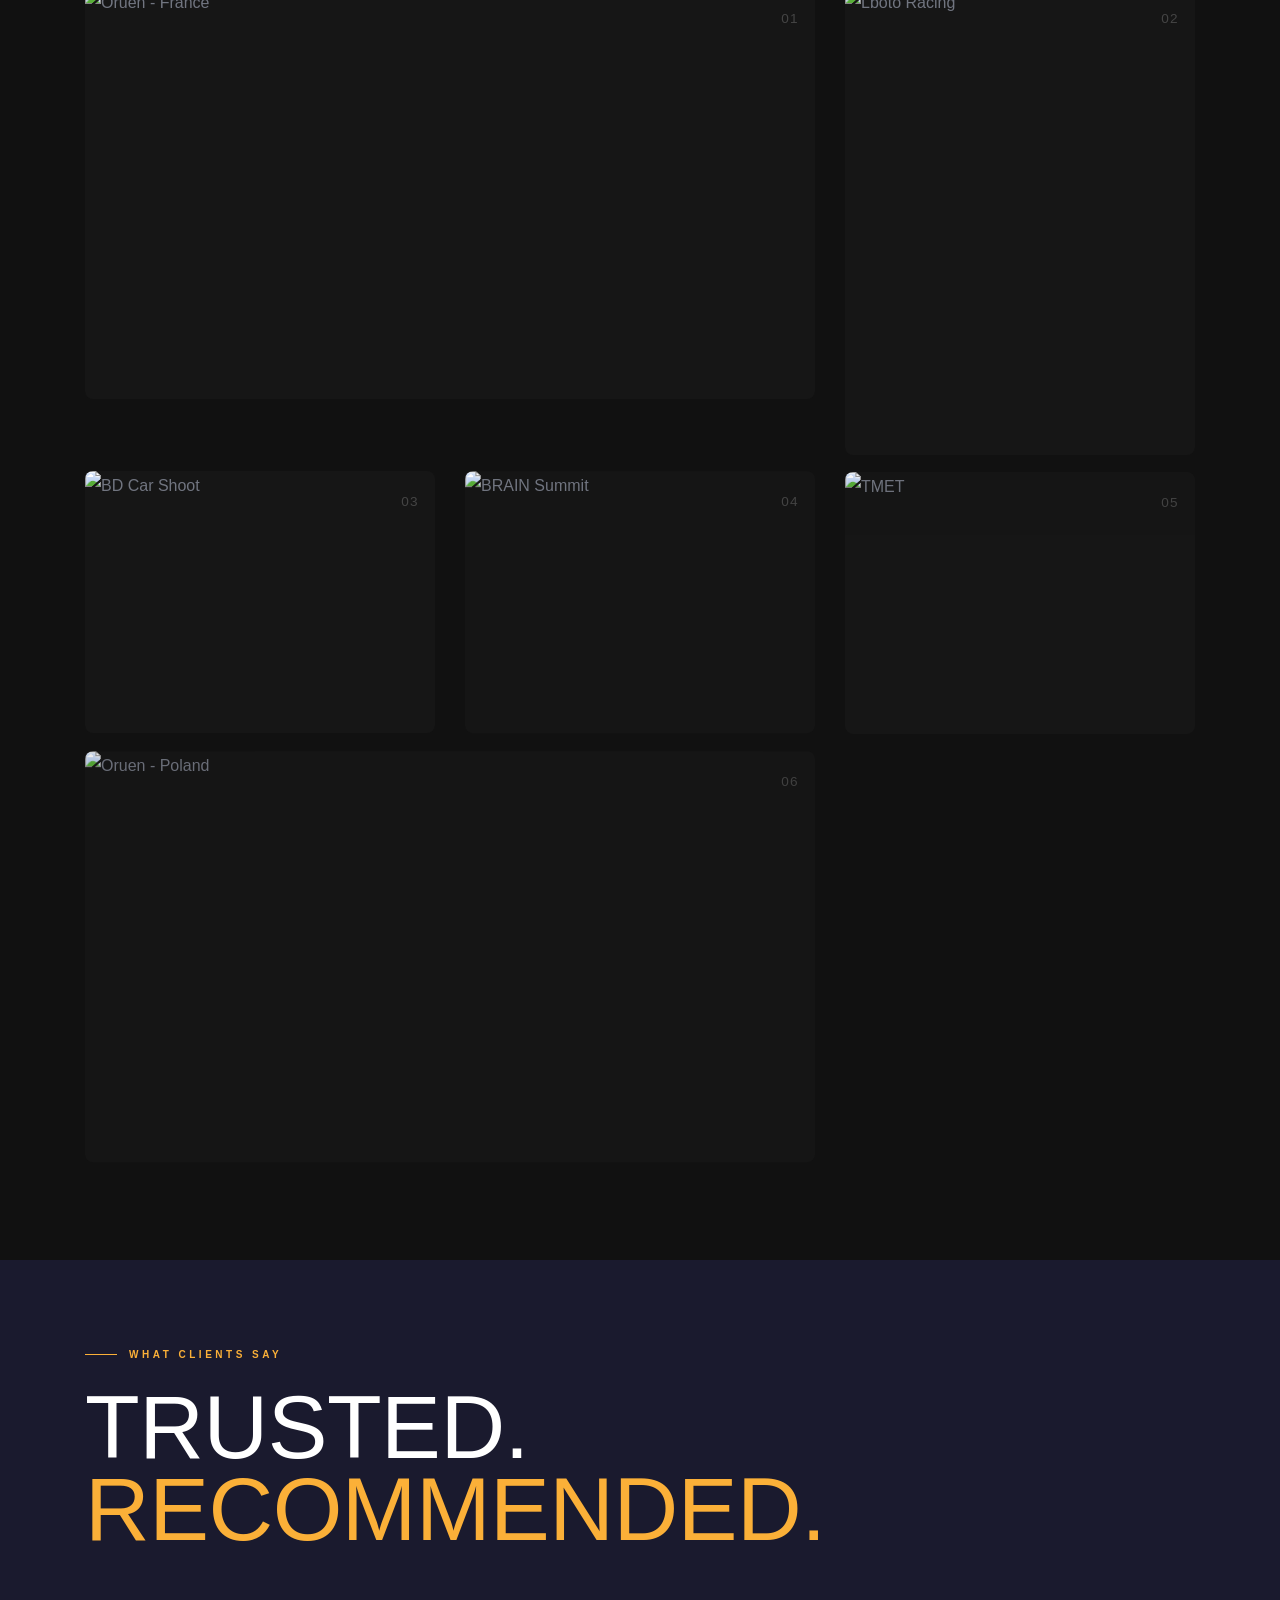
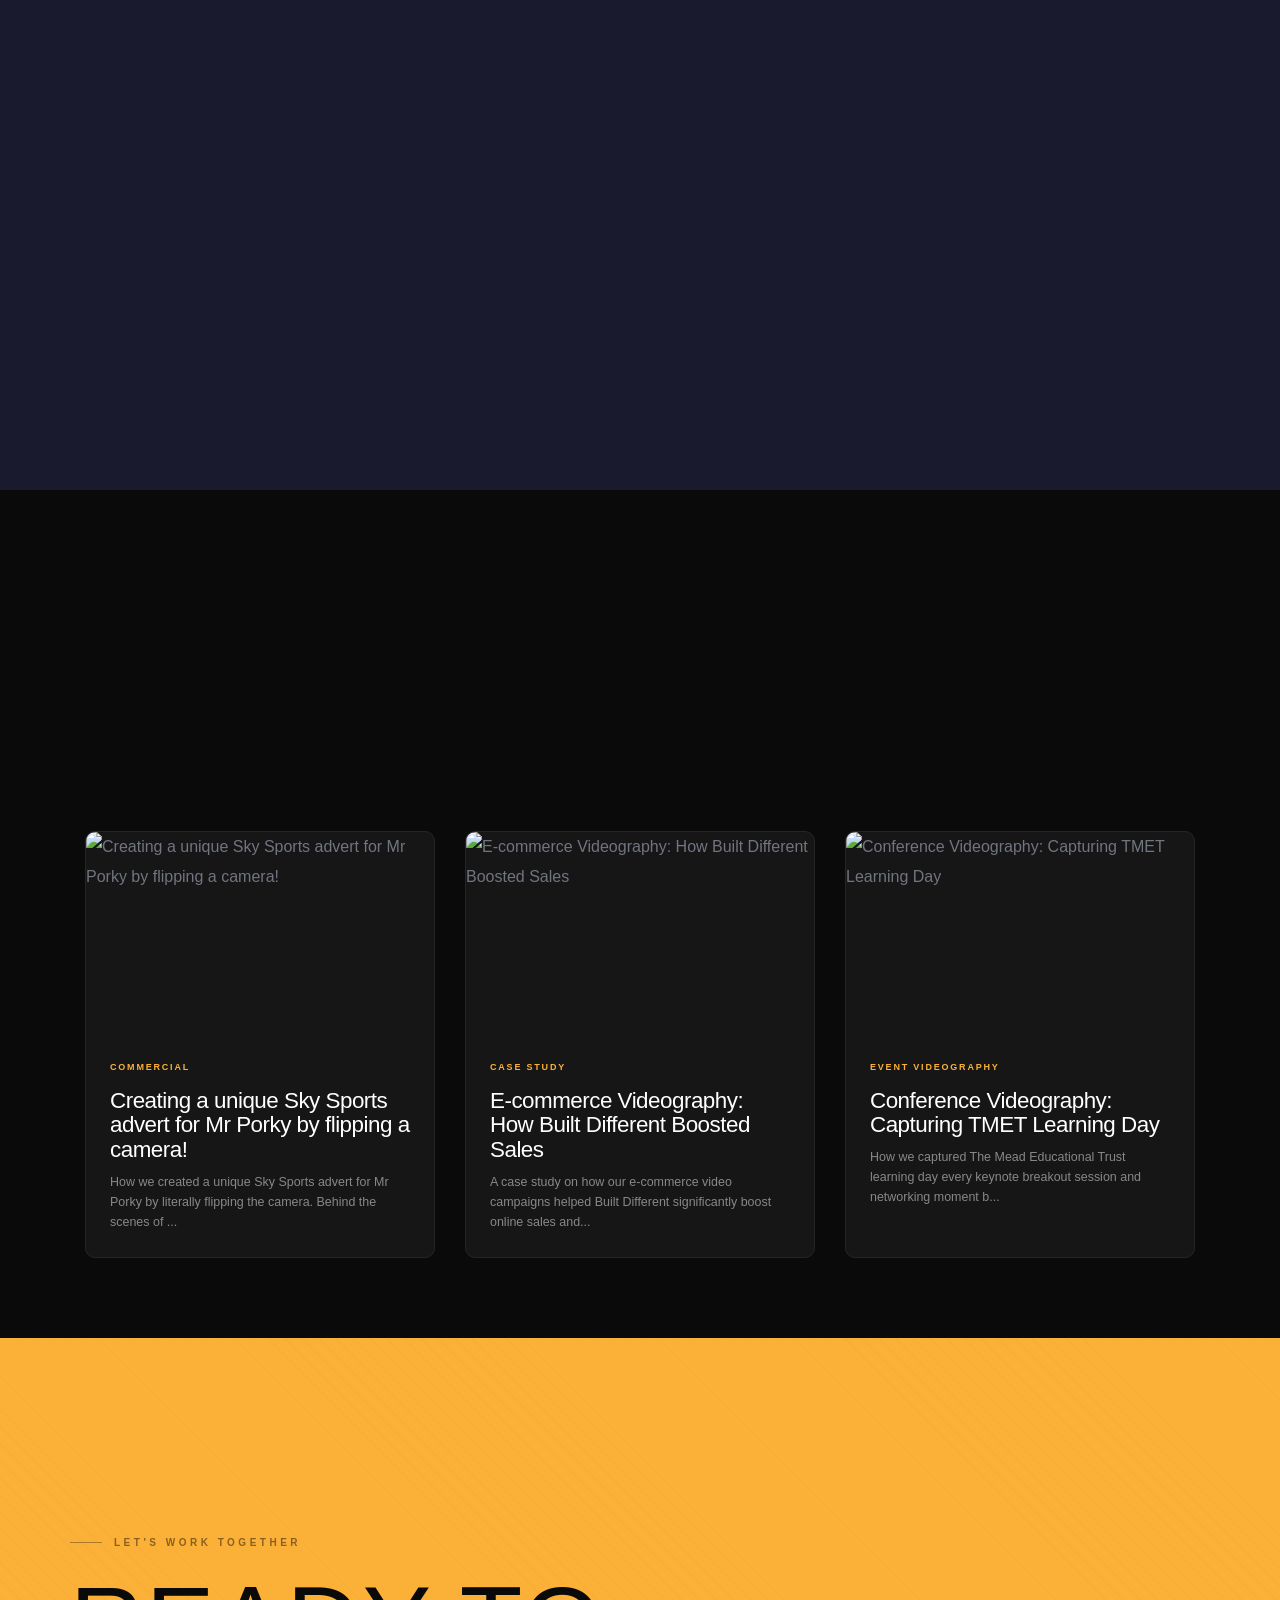
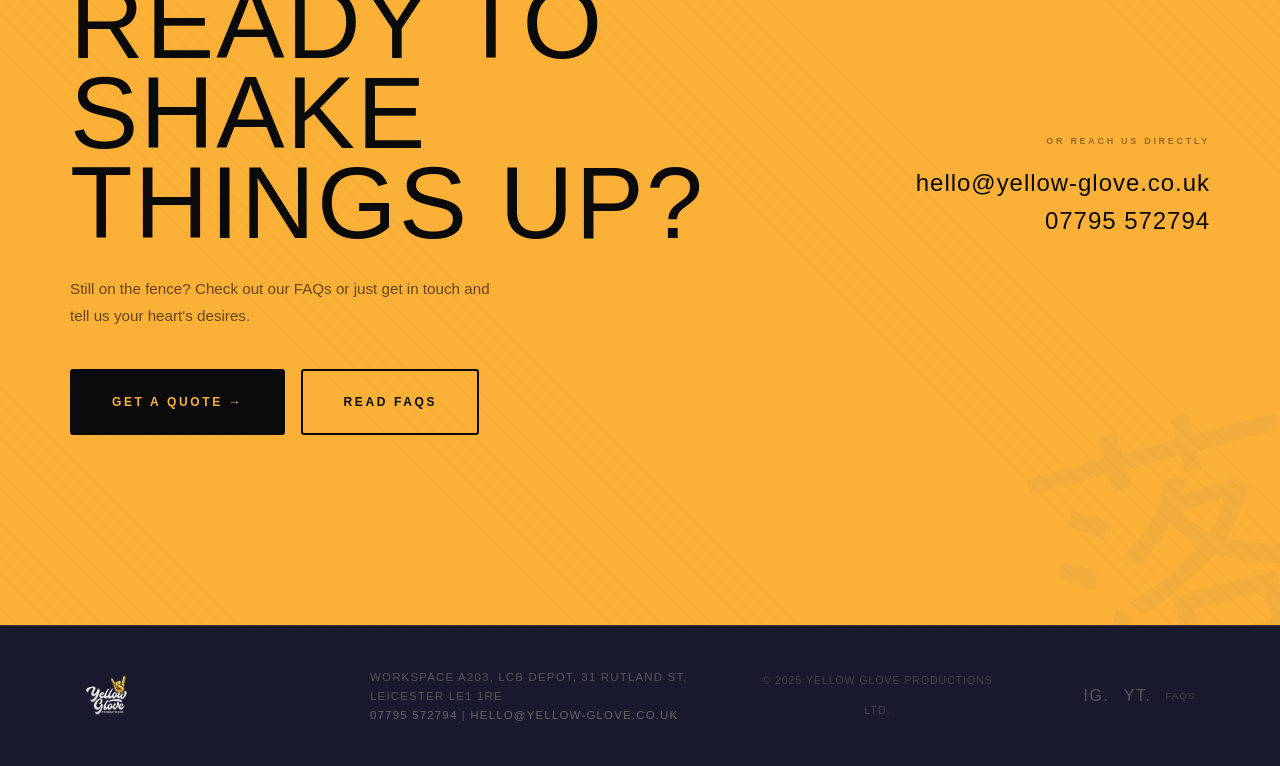
==== commit cc764a74: "EMERGENCY REVERT: remove topo from hero/kinetic, revert stats to dark+yellow numbers, simplify CSS" ====
--- a/index.html
+++ b/index.html
@@ -24,32 +24,17 @@
 <div class="cursor-page-inner"><div class="circle-cursor circle-cursor-inner"></div><div class="circle-cursor circle-cursor-outer"></div></div>
 <header><nav class="navbar navbar-expand-lg header-transparent header-dark disable-fixed"><div class="container-fluid"><div class="col-auto col-lg-2 me-lg-0 me-auto d-none d-lg-flex"><div class="header-icon"><div class="header-social-icon icon social-text-style-01 alt-font"><a href="https://www.instagram.com/yellowglove" target="_blank" rel="noopener" aria-label="Instagram">Ig.</a><a href="https://www.youtube.com/@yellowglove" target="_blank" rel="noopener" aria-label="YouTube">Yt.</a><a href="https://www.linkedin.com/company/yellow-glove-productions" target="_blank" rel="noopener" aria-label="LinkedIn">Li.</a></div></div></div><div class="col-auto"><a class="navbar-brand" href="index.html"><img src="images/yg-logo.png" alt="Yellow Glove Productions" style="max-height:70px"></a></div><div class="col-auto col-lg-2 text-end"><div class="header-icon"><div class="header-push-button hamburger-push-button icon"><div class="push-button" role="button" tabindex="0"><span></span><span></span><b class="push-button-text position-absolute top-3px left-minus-50px fs-13 fw-500">Menu</b></div></div></div></div></div></nav><div class="push-menu hamburger-nav header-dark hamburger-menu-simple" style="background-color:#1A1A2E"><a href="javascript:void(0);" class="close-menu bg-white fs-18"><i class="fa-solid fa-xmark text-dark-gray"></i></a><div class="d-flex flex-column align-items-center justify-content-center h-100 p-5 sm-px-0"><a class="hamburger-logo mb-40px" href="index.html"><img src="images/yg-logo.png" alt="Yellow Glove Productions" style="max-height:90px"></a><div class="row align-items-center justify-content-center w-100"><div class="hamburger-menu menu-list-wrapper col-lg-5 col-md-12 lg-no-margin offset-lg-1" data-scroll-options='{theme:light}'><nav><ul class="menu-item-list fw-300 alt-font ls-minus-2px"><li class="menu-item"><a href="index.html" class="nav-link">home</a></li><li class="menu-item"><a href="services.html" class="nav-link">services</a></li><li class="menu-item"><a href="work.html" class="nav-link">work</a></li><li class="menu-item"><a href="about.html" class="nav-link">about</a></li><li class="menu-item"><a href="blog.html" class="nav-link">blog</a></li><li class="menu-item"><a href="contact.html" class="nav-link">contact</a></li></ul></nav></div><div class="col-md-3 d-none d-lg-inline-block offset-3"><div class="mb-40px"><span style="font-size:10px;letter-spacing:.2em;text-transform:uppercase;color:#fff;display:block;margin-bottom:8px">Quick contact</span><a href="mailto:hello@yellow-glove.co.uk" style="color:#888;text-decoration:none;font-size:13px;display:block;margin-bottom:4px">hello@yellow-glove.co.uk</a><a href="tel:07795572794" style="color:#888;text-decoration:none;font-size:13px">07795 572794</a></div></div></div></div></div></header>
 <main id="main-content">
-<section class="yg-video-hero topo" aria-label="Yellow Glove Productions showreel"><div class="yg-video-wrap" aria-hidden="true"><iframe src="https://www.youtube.com/embed?listType=playlist&list=UUX7mcstDZUDbB9Er4T1NcDA&autoplay=1&mute=1&loop=1&controls=0&showinfo=0&rel=0&modestbranding=1&iv_load_policy=3&playsinline=1" allow="autoplay; encrypted-media; fullscreen" title="YGP Showreel"></iframe></div><div class="yg-video-overlay" aria-hidden="true"></div><div class="yg-video-content" data-anime='{"el":"childs","translateY":[28,0],"opacity":[0,1],"duration":900,"delay":500,"staggervalue":180,"easing":"easeOutQuad"}'><p style="font-family:'Barlow Condensed',sans-serif;font-size:16px;font-weight:700;letter-spacing:.5em;text-transform:uppercase;color:#FBB038;margin:0 0 24px;display:flex;align-items:center;justify-content:center;gap:12px"><span style="width:44px;height:2px;background:#FBB038;display:inline-block"></span>Leicester &middot; UK &middot; Global<span style="width:44px;height:2px;background:#FBB038;display:inline-block"></span></p><div id="yg-logo-hero" style="display:flex;flex-direction:column;align-items:center;gap:0;margin-bottom:20px;transform:translateY(20px);opacity:0">
+<section class="yg-video-hero" aria-label="Yellow Glove Productions showreel"><div class="yg-video-wrap" aria-hidden="true"><iframe src="https://www.youtube.com/embed?listType=playlist&list=UUX7mcstDZUDbB9Er4T1NcDA&autoplay=1&mute=1&loop=1&controls=0&showinfo=0&rel=0&modestbranding=1&iv_load_policy=3&playsinline=1" allow="autoplay; encrypted-media; fullscreen" title="YGP Showreel"></iframe></div><div class="yg-video-overlay" aria-hidden="true"></div><div class="yg-video-content" data-anime='{"el":"childs","translateY":[28,0],"opacity":[0,1],"duration":900,"delay":500,"staggervalue":180,"easing":"easeOutQuad"}'><p style="font-family:'Barlow Condensed',sans-serif;font-size:16px;font-weight:700;letter-spacing:.5em;text-transform:uppercase;color:#FBB038;margin:0 0 24px;display:flex;align-items:center;justify-content:center;gap:12px"><span style="width:44px;height:2px;background:#FBB038;display:inline-block"></span>Leicester &middot; UK &middot; Global<span style="width:44px;height:2px;background:#FBB038;display:inline-block"></span></p><div id="yg-logo-hero" style="display:flex;flex-direction:column;align-items:center;gap:0;margin-bottom:20px;transform:translateY(20px);opacity:0">
   <img src="images/yg-logo.png" alt="Yellow Glove Productions" style="max-width:min(640px,88vw);width:100%;height:auto;filter:drop-shadow(0 0 60px rgba(251,176,56,.25))" id="hero-logo-img">
 </div><p style="font-family:'Poppins',sans-serif;font-size:clamp(1rem,2vw,1.35rem);color:rgba(255,255,255,.82);max-width:58ch;margin:0 auto 44px;line-height:1.7;font-weight:300">We service brands and agencies, providing emotive video that improves sales and engagement.</p><div style="display:flex;gap:16px;justify-content:center;flex-wrap:wrap"><a href="work.html" style="display:inline-block;font-family:'Barlow Condensed',sans-serif;font-size:15px;font-weight:700;letter-spacing:.22em;text-transform:uppercase;color:#0a0a0a;background:#FBB038;padding:17px 44px;text-decoration:none!important;border-radius:3px">View Our Work</a><a href="contact.html" style="display:inline-block;font-family:'Barlow Condensed',sans-serif;font-size:15px;font-weight:600;letter-spacing:.22em;text-transform:uppercase;color:#fff;padding:17px 44px;text-decoration:none!important;border-radius:3px;border:2px solid rgba(255,255,255,.5)">Get a Quote</a></div></div><div style="position:absolute;bottom:28px;left:50%;transform:translateX(-50%);z-index:2;text-align:center;pointer-events:none"><span style="font-family:'Barlow Condensed',sans-serif;font-size:9px;letter-spacing:.25em;text-transform:uppercase;color:rgba(255,255,255,.3)">Scroll</span><div style="width:1px;height:36px;background:linear-gradient(to bottom,#FBB038,transparent);margin:7px auto 0"></div></div></section>
-<section style="background:var(--yg-yellow);padding:0">
-  <div style="display:grid;grid-template-columns:1fr 1fr 1fr;">
-    <div style="padding:48px 40px;border-right:1px solid rgba(0,0,0,.15);text-align:center;transition:background .3s" class="stat-block">
-      <div style="font-family:Bebas Neue,sans-serif;font-size:5rem;color:#0a0a0a;line-height:1;margin-bottom:4px" data-count="81" data-suffix="%">81%</div>
-      <div style="font-family:Barlow Condensed,sans-serif;font-size:11px;font-weight:700;letter-spacing:.25em;text-transform:uppercase;color:rgba(0,0,0,.6)">of businesses use video marketing</div>
-    </div>
-    <div style="padding:48px 40px;border-right:1px solid rgba(0,0,0,.15);text-align:center" class="stat-block">
-      <div style="font-family:Bebas Neue,sans-serif;font-size:5rem;color:#0a0a0a;line-height:1;margin-bottom:4px" data-count="94" data-suffix="%">94%</div>
-      <div style="font-family:Barlow Condensed,sans-serif;font-size:11px;font-weight:700;letter-spacing:.25em;text-transform:uppercase;color:rgba(0,0,0,.6)">of marketers say video outperforms</div>
-    </div>
-    <div style="padding:48px 40px;text-align:center" class="stat-block">
-      <div style="font-family:Bebas Neue,sans-serif;font-size:5rem;color:#0a0a0a;line-height:1;margin-bottom:4px" data-count="72" data-suffix="%">72%</div>
-      <div style="font-family:Barlow Condensed,sans-serif;font-size:11px;font-weight:700;letter-spacing:.25em;text-transform:uppercase;color:rgba(0,0,0,.6)">prefer watching over reading</div>
-    </div>
-  </div>
-</section>
-<section id="kinetic-section" class="topo" style="padding:100px 0;position:relative;overflow:hidden;border-top:1px solid #1e1e1e"><div style="position:absolute;inset:0;background:radial-gradient(ellipse 80% 60% at 50% 50%,rgba(251,176,56,.04),transparent);pointer-events:none" aria-hidden="true"></div><div class="container" style="position:relative;z-index:1"><p style="font-family:Barlow Condensed,sans-serif;font-size:10px;font-weight:600;letter-spacing:.35em;text-transform:uppercase;color:#FBB038;margin-bottom:48px;display:flex;align-items:center;gap:12px"><span style="width:32px;height:1px;background:#FBB038;display:inline-block"></span>Our Promise</p><div id="kwords"><div style="overflow:hidden;margin-bottom:-.12em"><div class="kw" style="font-family:Bebas Neue,sans-serif;font-size:clamp(5rem,14vw,14rem);line-height:.88;letter-spacing:.02em;color:#fff;transform:translateY(110%);will-change:transform">IDEAS.</div></div><div style="overflow:hidden;margin-bottom:-.12em"><div class="kw" style="font-family:Bebas Neue,sans-serif;font-size:clamp(5rem,14vw,14rem);line-height:.88;letter-spacing:.02em;color:#FBB038;transform:translateY(110%);will-change:transform">CAPTURED.</div></div><div style="overflow:hidden"><div class="kw" style="font-family:Bebas Neue,sans-serif;font-size:clamp(5rem,14vw,14rem);line-height:.88;letter-spacing:.02em;color:#fff;transform:translateY(110%);will-change:transform">PERFECTED.</div></div></div><div style="margin-top:64px;display:grid;grid-template-columns:1fr 1fr 1fr;gap:40px;border-top:1px solid #252525;padding-top:48px"><div><div class="k-stat" style="font-family:Bebas Neue,sans-serif;font-size:3.5rem;color:#FBB038;line-height:1;margin-bottom:8px">120+</div><p style="font-family:Barlow Condensed,sans-serif;font-size:10px;font-weight:600;letter-spacing:.2em;text-transform:uppercase;color:#555;margin:0">Projects Delivered</p></div><div><div class="k-stat" style="font-family:Bebas Neue,sans-serif;font-size:3.5rem;color:#FBB038;line-height:1;margin-bottom:8px">14</div><p style="font-family:Barlow Condensed,sans-serif;font-size:10px;font-weight:600;letter-spacing:.2em;text-transform:uppercase;color:#555;margin:0">Countries Shot In</p></div><div><div class="k-stat" style="font-family:Bebas Neue,sans-serif;font-size:3.5rem;color:#FBB038;line-height:1;margin-bottom:8px">7+ YRS</div><p style="font-family:Barlow Condensed,sans-serif;font-size:10px;font-weight:600;letter-spacing:.2em;text-transform:uppercase;color:#555;margin:0">Operating</p></div></div></div></section>
+<div style="display:grid;grid-template-columns:1fr 1fr 1fr;gap:1px;background:#1e1e1e"><div style="background:#111;padding:44px 32px;text-align:center" class="stat-block"><div style="font-family:'Bebas Neue',sans-serif;font-size:4rem;color:#FBB038;line-height:1;margin-bottom:8px" data-count="81" data-suffix="%">81%</div><div style="font-family:'Barlow Condensed',sans-serif;font-size:10px;font-weight:600;letter-spacing:.2em;text-transform:uppercase;color:#666">of businesses use video marketing</div></div><div style="background:#111;padding:44px 32px;text-align:center" class="stat-block"><div style="font-family:'Bebas Neue',sans-serif;font-size:4rem;color:#FBB038;line-height:1;margin-bottom:8px" data-count="94" data-suffix="%">94%</div><div style="font-family:'Barlow Condensed',sans-serif;font-size:10px;font-weight:600;letter-spacing:.2em;text-transform:uppercase;color:#666">of marketers say video outperforms</div></div><div style="background:#111;padding:44px 32px;text-align:center" class="stat-block"><div style="font-family:'Bebas Neue',sans-serif;font-size:4rem;color:#FBB038;line-height:1;margin-bottom:8px" data-count="72" data-suffix="%">72%</div><div style="font-family:'Barlow Condensed',sans-serif;font-size:10px;font-weight:600;letter-spacing:.2em;text-transform:uppercase;color:#666">prefer watching over reading</div></div></div>
+<section id="kinetic-section" style="padding:100px 0;position:relative;overflow:hidden;border-top:1px solid #1e1e1e"><div style="position:absolute;inset:0;background:radial-gradient(ellipse 80% 60% at 50% 50%,rgba(251,176,56,.04),transparent);pointer-events:none" aria-hidden="true"></div><div class="container" style="position:relative;z-index:1"><p style="font-family:Barlow Condensed,sans-serif;font-size:10px;font-weight:600;letter-spacing:.35em;text-transform:uppercase;color:#FBB038;margin-bottom:48px;display:flex;align-items:center;gap:12px"><span style="width:32px;height:1px;background:#FBB038;display:inline-block"></span>Our Promise</p><div id="kwords"><div style="overflow:hidden;margin-bottom:-.12em"><div class="kw" style="font-family:Bebas Neue,sans-serif;font-size:clamp(5rem,14vw,14rem);line-height:.88;letter-spacing:.02em;color:#fff;transform:translateY(110%);will-change:transform">IDEAS.</div></div><div style="overflow:hidden;margin-bottom:-.12em"><div class="kw" style="font-family:Bebas Neue,sans-serif;font-size:clamp(5rem,14vw,14rem);line-height:.88;letter-spacing:.02em;color:#FBB038;transform:translateY(110%);will-change:transform">CAPTURED.</div></div><div style="overflow:hidden"><div class="kw" style="font-family:Bebas Neue,sans-serif;font-size:clamp(5rem,14vw,14rem);line-height:.88;letter-spacing:.02em;color:#fff;transform:translateY(110%);will-change:transform">PERFECTED.</div></div></div><div style="margin-top:64px;display:grid;grid-template-columns:1fr 1fr 1fr;gap:40px;border-top:1px solid #252525;padding-top:48px"><div><div class="k-stat" style="font-family:Bebas Neue,sans-serif;font-size:3.5rem;color:#FBB038;line-height:1;margin-bottom:8px">120+</div><p style="font-family:Barlow Condensed,sans-serif;font-size:10px;font-weight:600;letter-spacing:.2em;text-transform:uppercase;color:#555;margin:0">Projects Delivered</p></div><div><div class="k-stat" style="font-family:Bebas Neue,sans-serif;font-size:3.5rem;color:#FBB038;line-height:1;margin-bottom:8px">14</div><p style="font-family:Barlow Condensed,sans-serif;font-size:10px;font-weight:600;letter-spacing:.2em;text-transform:uppercase;color:#555;margin:0">Countries Shot In</p></div><div><div class="k-stat" style="font-family:Bebas Neue,sans-serif;font-size:3.5rem;color:#FBB038;line-height:1;margin-bottom:8px">7+ YRS</div><p style="font-family:Barlow Condensed,sans-serif;font-size:10px;font-weight:600;letter-spacing:.2em;text-transform:uppercase;color:#555;margin:0">Operating</p></div></div></div></section>
 <script>gsap.utils.toArray('.kw').forEach(function(w,i){gsap.to(w,{y:'0%',duration:.85,ease:'power3.out',scrollTrigger:{trigger:w,start:'top 90%',once:true},delay:i*0.15});});gsap.utils.toArray('.k-stat').forEach(function(el,i){var txt=el.textContent;gsap.from(el,{opacity:0,y:20,duration:.6,ease:'power2.out',scrollTrigger:{trigger:el,start:'top 92%',once:true},delay:i*.1});});</script>
 
 <section style="padding:100px 0;background:#111"><div class="container"><div class="row align-items-center g-5"><div class="col-lg-6" data-anime='{"el":"childs","translateY":[28,0],"opacity":[0,1],"duration":800,"staggervalue":180,"easing":"easeOutQuad"}'><p class="yg-eyebrow">Who We Are</p><h2 style="font-family:'Bebas Neue',sans-serif;font-size:clamp(3rem,7vw,6.5rem);line-height:.92;color:#fff;margin:0">WIZARDS OF VIDEOGRAPHY.<br><span style="color:#FBB038">STORIES THAT STICK.</span></h2></div><div class="col-lg-5 offset-lg-1" data-anime='{"translateY":[28,0],"opacity":[0,1],"duration":800,"delay":350,"easing":"easeOutQuad"}'><p style="font-size:1rem;line-height:1.85;color:#aaa;margin-bottom:18px">We are the wizards of videography, turning your ideas into scroll-stopping spectacles. In a world where marketing can be as dull as reheated coffee - we shake things up.</p><p style="font-size:.9rem;line-height:1.8;color:#666;margin-bottom:32px">Based in Leicester. Operating across the UK and beyond.</p><div style="display:flex;gap:12px;flex-wrap:wrap"><a href="services.html" class="btn yg-btn-primary" style="display:inline-block;width:auto">Our Services</a><a href="about.html" style="display:inline-block;font-family:'Barlow Condensed',sans-serif;font-size:11px;font-weight:600;letter-spacing:.2em;text-transform:uppercase;color:#888;padding:12px 24px;text-decoration:none;border:1px solid #333;border-radius:3px">About Us</a></div></div></div></div></section>
 <section style="padding:80px 0 100px;background:#0a0a0a;border-top:3px solid var(--yg-yellow)"><div class="container"><div class="row mb-60px" data-anime='{"el":"childs","translateY":[18,0],"opacity":[0,1],"duration":700,"staggervalue":180,"easing":"easeOutQuad"}'><div class="col-12"><p class="yg-eyebrow">What We Do</p><h2 style="font-family:'Bebas Neue',sans-serif;font-size:clamp(3rem,7vw,6.5rem);line-height:.92;color:#fff;margin:0">IDEAS. CAPTURED.<br><span style="color:#FBB038">PERFECTED.</span></h2></div></div><div class="row g-4" data-anime='{"el":"childs","translateY":[28,0],"opacity":[0,1],"duration":700,"delay":150,"staggervalue":80,"easing":"easeOutQuad"}'><div class="col-md-4 col-sm-6"><div class="yg-svc-cell" onmousemove="this.style.setProperty('--mx',(event.clientX-this.getBoundingClientRect().left)+'px');this.style.setProperty('--my',(event.clientY-this.getBoundingClientRect().top)+'px')"><div class="yg-svc-num">01</div><h3 style="font-family:'Bebas Neue',sans-serif;font-size:2.25rem;letter-spacing:.04em;color:#fff;margin:0 0 12px">Brand Adverts</h3><p style="font-size:.875rem;line-height:1.75;color:#888;margin-bottom:20px;max-width:36ch">Ads that stop the scroll and start conversations.</p><div><span class="yg-tag">TV</span><span class="yg-tag">Digital</span><span class="yg-tag">Social</span></div><span class="yg-svc-icon">🎬</span></div></div><div class="col-md-4 col-sm-6"><div class="yg-svc-cell" onmousemove="this.style.setProperty('--mx',(event.clientX-this.getBoundingClientRect().left)+'px');this.style.setProperty('--my',(event.clientY-this.getBoundingClientRect().top)+'px')"><div class="yg-svc-num">02</div><h3 style="font-family:'Bebas Neue',sans-serif;font-size:2.25rem;letter-spacing:.04em;color:#fff;margin:0 0 12px">Corporate Video</h3><p style="font-size:.875rem;line-height:1.75;color:#888;margin-bottom:20px;max-width:36ch">Polish that reflects your values and builds trust.</p><div><span class="yg-tag">Brand Films</span><span class="yg-tag">Testimonials</span><span class="yg-tag">Training</span></div><span class="yg-svc-icon">🏢</span></div></div><div class="col-md-4 col-sm-6"><div class="yg-svc-cell" onmousemove="this.style.setProperty('--mx',(event.clientX-this.getBoundingClientRect().left)+'px');this.style.setProperty('--my',(event.clientY-this.getBoundingClientRect().top)+'px')"><div class="yg-svc-num">03</div><h3 style="font-family:'Bebas Neue',sans-serif;font-size:2.25rem;letter-spacing:.04em;color:#fff;margin:0 0 12px">Event Videography</h3><p style="font-size:.875rem;line-height:1.75;color:#888;margin-bottom:20px;max-width:36ch">From lively highlights to full seminar recordings.</p><div><span class="yg-tag">Live Events</span><span class="yg-tag">Conferences</span><span class="yg-tag">Social Cuts</span></div><span class="yg-svc-icon">🎪</span></div></div><div class="col-md-4 col-sm-6"><div class="yg-svc-cell" onmousemove="this.style.setProperty('--mx',(event.clientX-this.getBoundingClientRect().left)+'px');this.style.setProperty('--my',(event.clientY-this.getBoundingClientRect().top)+'px')"><div class="yg-svc-num">04</div><h3 style="font-family:'Bebas Neue',sans-serif;font-size:2.25rem;letter-spacing:.04em;color:#fff;margin:0 0 12px">E-Commerce Video</h3><p style="font-size:.875rem;line-height:1.75;color:#888;margin-bottom:20px;max-width:36ch">Product videos that highlight features and convert.</p><div><span class="yg-tag">Demo</span><span class="yg-tag">Unboxing</span><span class="yg-tag">Lifestyle</span></div><span class="yg-svc-icon">🛒</span></div></div><div class="col-md-4 col-sm-6"><div class="yg-svc-cell" onmousemove="this.style.setProperty('--mx',(event.clientX-this.getBoundingClientRect().left)+'px');this.style.setProperty('--my',(event.clientY-this.getBoundingClientRect().top)+'px')"><div class="yg-svc-num">05</div><h3 style="font-family:'Bebas Neue',sans-serif;font-size:2.25rem;letter-spacing:.04em;color:#fff;margin:0 0 12px">Photography</h3><p style="font-size:.875rem;line-height:1.75;color:#888;margin-bottom:20px;max-width:36ch">Commercial photography that elevates everything.</p><div><span class="yg-tag">Commercial</span><span class="yg-tag">Events</span><span class="yg-tag">Headshots</span></div><span class="yg-svc-icon">📸</span></div></div><div class="col-md-4 col-sm-6"><div class="yg-svc-cell" onmousemove="this.style.setProperty('--mx',(event.clientX-this.getBoundingClientRect().left)+'px');this.style.setProperty('--my',(event.clientY-this.getBoundingClientRect().top)+'px')"><div class="yg-svc-num">06</div><h3 style="font-family:'Bebas Neue',sans-serif;font-size:2.25rem;letter-spacing:.04em;color:#fff;margin:0 0 12px">Documentary</h3><p style="font-size:.875rem;line-height:1.75;color:#888;margin-bottom:20px;max-width:36ch">Real stories that build lasting brand authority.</p><div><span class="yg-tag">Long-Form</span><span class="yg-tag">Episodic</span><span class="yg-tag">Series</span></div><span class="yg-svc-icon">🎞</span></div></div></div><div class="row mt-40px"><div class="col-12 text-center"><a href="services.html" style="font-family:'Barlow Condensed',sans-serif;font-size:10px;font-weight:600;letter-spacing:.2em;text-transform:uppercase;color:#FBB038;text-decoration:none;border-bottom:1px solid rgba(251,176,56,.25);padding-bottom:3px">View all 15 services &rarr;</a></div></div></div></section>
 <section style="padding:60px 0 100px;background:#111"><div class="container"><div class="row align-items-end mb-60px" data-anime='{"el":"childs","translateY":[18,0],"opacity":[0,1],"duration":700,"staggervalue":180,"easing":"easeOutQuad"}'><div class="col-lg-8"><p class="yg-eyebrow">Selected Work</p><h2 style="font-family:'Bebas Neue',sans-serif;font-size:clamp(3rem,7vw,6.5rem);line-height:.92;color:#fff;margin:0">BOLD VISIONS.<br><span style="color:#FBB038">REAL RESULTS.</span></h2></div><div class="col-lg-4 text-lg-end"><a href="work.html" style="font-family:'Barlow Condensed',sans-serif;font-size:11px;font-weight:600;letter-spacing:.2em;text-transform:uppercase;color:#888;text-decoration:none">View All 18 Projects &rarr;</a></div></div><div class="row g-3" data-anime='{"el":"childs","translateY":[28,0],"opacity":[0,1],"duration":700,"delay":150,"staggervalue":70,"easing":"easeOutQuad"}'><div class="col-md-8"><a href="project.html?id=oruen-france" style="display:block;text-decoration:none"><div class="yg-work-item" style="aspect-ratio:16/9"><img src="https://drive.google.com/thumbnail?id=1mmiocf0Mk3b-CErDPlmInz6DdrlUlZFa&sz=w1200" alt="Oruen - France" loading="eager" style="width:100%;height:100%;object-fit:cover;display:block"><div class="yg-work-overlay"><div class="yg-work-cat">Brand Film</div><h3 class="yg-work-title">Oruen - France</h3></div><span class="yg-work-num">01</span></div></a></div><div class="col-md-4"><a href="project.html?id=lboto-racing" style="display:block;text-decoration:none"><div class="yg-work-item" style="aspect-ratio:3/4"><img src="https://drive.google.com/thumbnail?id=1yyakh3VDVIgvLIh3uapT1827lJyCj_LG&sz=w1200" alt="Lboto Racing" loading="eager" style="width:100%;height:100%;object-fit:cover;display:block"><div class="yg-work-overlay"><div class="yg-work-cat">Automotive</div><h3 class="yg-work-title">Lboto Racing</h3></div><span class="yg-work-num">02</span></div></a></div><div class="col-md-4"><a href="project.html?id=bd-car-shoot" style="display:block;text-decoration:none"><div class="yg-work-item" style="aspect-ratio:4/3"><img src="https://drive.google.com/thumbnail?id=1rlFiv1XrCKZQS7gJvHUVF_t0CZBIR5U6&sz=w1200" alt="BD Car Shoot" loading="lazy" style="width:100%;height:100%;object-fit:cover;display:block"><div class="yg-work-overlay"><div class="yg-work-cat">Commercial</div><h3 class="yg-work-title">BD Car Shoot</h3></div><span class="yg-work-num">03</span></div></a></div><div class="col-md-4"><a href="project.html?id=brain-summit" style="display:block;text-decoration:none"><div class="yg-work-item" style="aspect-ratio:4/3"><img src="https://drive.google.com/thumbnail?id=1XMYWrhTRb8b25PRI4yEtCtujaFvraPcH&sz=w1200" alt="BRAIN Summit" loading="lazy" style="width:100%;height:100%;object-fit:cover;display:block"><div class="yg-work-overlay"><div class="yg-work-cat">Documentary</div><h3 class="yg-work-title">BRAIN Summit</h3></div><span class="yg-work-num">04</span></div></a></div><div class="col-md-4"><a href="project.html?id=tmet" style="display:block;text-decoration:none"><div class="yg-work-item" style="aspect-ratio:4/3"><img src="https://drive.google.com/thumbnail?id=1Ws7AlLI-dqHfY8h35_zsCNenenotXmPr&sz=w1200" alt="TMET" loading="lazy" style="width:100%;height:100%;object-fit:cover;display:block"><div class="yg-work-overlay"><div class="yg-work-cat">Event</div><h3 class="yg-work-title">TMET</h3></div><span class="yg-work-num">05</span></div></a></div><div class="col-md-8"><a href="project.html?id=oruen-poland" style="display:block;text-decoration:none"><div class="yg-work-item" style="aspect-ratio:16/9"><img src="https://drive.google.com/thumbnail?id=1jzUyNJwScguFDdBHi7VvoLuAyh2VgZhJ&sz=w1200" alt="Oruen - Poland" loading="lazy" style="width:100%;height:100%;object-fit:cover;display:block"><div class="yg-work-overlay"><div class="yg-work-cat">Brand Film</div><h3 class="yg-work-title">Oruen - Poland</h3></div><span class="yg-work-num">06</span></div></a></div></div></div></section>
-<section class="topo-navy" style="padding:80px 0"><div class="container"><div class="row mb-50px" data-anime='{"el":"childs","translateY":[18,0],"opacity":[0,1],"duration":700,"staggervalue":180,"easing":"easeOutQuad"}'><div class="col-12"><p class="yg-eyebrow">What Clients Say</p><h2 style="font-family:'Bebas Neue',sans-serif;font-size:clamp(3rem,7vw,6.5rem);line-height:.92;color:#fff;margin:0">TRUSTED.<br><span style="color:#FBB038">RECOMMENDED.</span></h2></div></div><div class="row g-4" data-anime='{"el":"childs","translateY":[28,0],"opacity":[0,1],"duration":700,"delay":150,"staggervalue":100,"easing":"easeOutQuad"}'><div class="col-md-4"><div class="testi"><blockquote>"Exceeded our expectations."</blockquote><cite>- 3D Scanners</cite></div></div><div class="col-md-4"><div class="testi"><blockquote>"Professional and clearly understood what we were looking for."</blockquote><cite>- Voluntary Action South Leicestershire</cite></div></div><div class="col-md-4"><div class="testi"><blockquote>"Captured every aspect beautifully, whilst somehow being discreet."</blockquote><cite>- The Mead Educational Trust</cite></div></div><div class="col-md-4"><div class="testi"><blockquote>"Always friendly, approachable, full of ideas."</blockquote><cite>- WEA Adult Education</cite></div></div><div class="col-md-4"><div class="testi"><blockquote>"How can this be work when it feels like so much fun."</blockquote><cite>- Carmel, Long Furlong Farm</cite></div></div><div class="col-md-4"><div class="testi"><blockquote>"Fully recommend Yellow Glove for any kind of video work."</blockquote><cite>- Dominic Whiting, Dom Whiting Media</cite></div></div></div></div></section>
+<section style="padding:80px 0;background:#1A1A2E"><div class="container"><div class="row mb-50px" data-anime='{"el":"childs","translateY":[18,0],"opacity":[0,1],"duration":700,"staggervalue":180,"easing":"easeOutQuad"}'><div class="col-12"><p class="yg-eyebrow">What Clients Say</p><h2 style="font-family:'Bebas Neue',sans-serif;font-size:clamp(3rem,7vw,6.5rem);line-height:.92;color:#fff;margin:0">TRUSTED.<br><span style="color:#FBB038">RECOMMENDED.</span></h2></div></div><div class="row g-4" data-anime='{"el":"childs","translateY":[28,0],"opacity":[0,1],"duration":700,"delay":150,"staggervalue":100,"easing":"easeOutQuad"}'><div class="col-md-4"><div class="testi"><blockquote>"Exceeded our expectations."</blockquote><cite>- 3D Scanners</cite></div></div><div class="col-md-4"><div class="testi"><blockquote>"Professional and clearly understood what we were looking for."</blockquote><cite>- Voluntary Action South Leicestershire</cite></div></div><div class="col-md-4"><div class="testi"><blockquote>"Captured every aspect beautifully, whilst somehow being discreet."</blockquote><cite>- The Mead Educational Trust</cite></div></div><div class="col-md-4"><div class="testi"><blockquote>"Always friendly, approachable, full of ideas."</blockquote><cite>- WEA Adult Education</cite></div></div><div class="col-md-4"><div class="testi"><blockquote>"How can this be work when it feels like so much fun."</blockquote><cite>- Carmel, Long Furlong Farm</cite></div></div><div class="col-md-4"><div class="testi"><blockquote>"Fully recommend Yellow Glove for any kind of video work."</blockquote><cite>- Dominic Whiting, Dom Whiting Media</cite></div></div></div></div></section>
 <section style="padding:80px 0;background:#0a0a0a"><div class="container"><div class="row align-items-end mb-50px" data-anime='{"el":"childs","translateY":[18,0],"opacity":[0,1],"duration":700,"staggervalue":180,"easing":"easeOutQuad"}'><div class="col-lg-8"><p class="yg-eyebrow">The Blog</p><h2 style="font-family:'Bebas Neue',sans-serif;font-size:clamp(3rem,7vw,6.5rem);line-height:.92;color:#fff;margin:0">THOUGHTS.<br><span style="color:#FBB038">INSIGHTS.</span></h2></div><div class="col-lg-4 text-lg-end"><a href="blog.html" style="font-family:'Barlow Condensed',sans-serif;font-size:11px;font-weight:600;letter-spacing:.2em;text-transform:uppercase;color:#888;text-decoration:none">All 15 Posts &rarr;</a></div></div><div class="row g-4"><div class="col-md-4"><a href="https://yellow-glove.co.uk/blog/sky-sports-advert-mr-porky" target="_blank" rel="noopener" style="text-decoration:none;display:flex;height:100%"><div class="bc"><div style="overflow:hidden"><img src="https://images.squarespace-cdn.com/content/v1/5ad5035155b02ca840e1ad39/1740393619723-VE02I7CRKRZCHVHX5E2S/34eebcee-509b-4ff1-83e8-cab44b899166.JPG" alt="Creating a unique Sky Sports advert for Mr Porky by flipping a camera!" loading="lazy"></div><div class="bc-body"><span style="font-family:'Barlow Condensed',sans-serif;font-size:9px;font-weight:600;letter-spacing:.2em;text-transform:uppercase;color:#FBB038">Commercial</span><h3 style="font-family:'Bebas Neue',sans-serif;font-size:1.4rem;color:#fff;margin:7px 0 10px;line-height:1.1">Creating a unique Sky Sports advert for Mr Porky by flipping a camera!</h3><p style="font-size:.78rem;color:#888;line-height:1.6;margin:0;flex:1">How we created a unique Sky Sports advert for Mr Porky by literally flipping the camera. Behind the scenes of ...</p></div></div></a></div><div class="col-md-4"><a href="https://yellow-glove.co.uk/blog/2025/2/10/case-study-how-built-different-boosted-sales-with-engaging-video-campaigns" target="_blank" rel="noopener" style="text-decoration:none;display:flex;height:100%"><div class="bc"><div style="overflow:hidden"><img src="https://images.squarespace-cdn.com/content/v1/5ad5035155b02ca840e1ad39/1739198592188-V06MEREE6B5586TVSPKW/Screenshot%2B2024-05-02%2Bat%2B10.29.21.jpg" alt="E-commerce Videography: How Built Different Boosted Sales" loading="lazy"></div><div class="bc-body"><span style="font-family:'Barlow Condensed',sans-serif;font-size:9px;font-weight:600;letter-spacing:.2em;text-transform:uppercase;color:#FBB038">Case Study</span><h3 style="font-family:'Bebas Neue',sans-serif;font-size:1.4rem;color:#fff;margin:7px 0 10px;line-height:1.1">E-commerce Videography: How Built Different Boosted Sales</h3><p style="font-size:.78rem;color:#888;line-height:1.6;margin:0;flex:1">A case study on how our e-commerce video campaigns helped Built Different significantly boost online sales and...</p></div></div></a></div><div class="col-md-4"><a href="https://yellow-glove.co.uk/blog/videography-tmets-learning-day" target="_blank" rel="noopener" style="text-decoration:none;display:flex;height:100%"><div class="bc"><div style="overflow:hidden"><img src="https://images.squarespace-cdn.com/content/v1/5ad5035155b02ca840e1ad39/1738584302365-RIM83JXO0DAF3ALHYTCN/Screenshot+2025-02-03+at+12.03.52.jpg" alt="Conference Videography: Capturing TMET Learning Day" loading="lazy"></div><div class="bc-body"><span style="font-family:'Barlow Condensed',sans-serif;font-size:9px;font-weight:600;letter-spacing:.2em;text-transform:uppercase;color:#FBB038">Event Videography</span><h3 style="font-family:'Bebas Neue',sans-serif;font-size:1.4rem;color:#fff;margin:7px 0 10px;line-height:1.1">Conference Videography: Capturing TMET Learning Day</h3><p style="font-size:.78rem;color:#888;line-height:1.6;margin:0;flex:1">How we captured The Mead Educational Trust learning day every keynote breakout session and networking moment b...</p></div></div></a></div></div></div></section>
 <section class="yg-cta-section" id="yg-cta"><div style="position:absolute;top:0;left:0;right:0;bottom:0;background:repeating-linear-gradient(45deg,rgba(0,0,0,.015) 0px,rgba(0,0,0,.015) 1px,transparent 1px,transparent 12px)" aria-hidden="true"></div><span class="yg-cta-icon-bg" aria-hidden="true">落</span><div class="container" style="position:relative;z-index:1;padding:100px 0"><div class="row align-items-center"><div class="col-lg-8"><p style="font-family:Barlow Condensed,sans-serif;font-size:10px;font-weight:600;letter-spacing:.35em;text-transform:uppercase;color:rgba(0,0,0,.45);margin:0 0 20px;display:flex;align-items:center;gap:12px"><span style="width:32px;height:1px;background:rgba(0,0,0,.3);display:inline-block"></span>Let's Work Together</p><h2 class="yg-cta-heading" style="font-family:Bebas Neue,sans-serif;font-size:clamp(3.5rem,8vw,7.5rem);line-height:.88;letter-spacing:.02em;color:#0a0a0a;margin:0">READY TO SHAKE<br>THINGS UP?</h2><p style="font-family:Poppins,sans-serif;font-size:.95rem;color:rgba(0,0,0,.6);margin:28px 0 40px;max-width:52ch;font-weight:300;line-height:1.75">Still on the fence? Check out our FAQs or just get in touch and tell us your heart's desires.</p><div style="display:flex;gap:16px;flex-wrap:wrap"><a href="contact.html" class="yg-cta-btn-primary">Get a Quote &rarr;</a><a href="faqs.html" class="yg-cta-btn-outline">Read FAQs</a></div></div><div class="col-lg-4 d-none d-lg-flex align-items-center justify-content-end"><div style="text-align:right"><p style="font-family:Barlow Condensed,sans-serif;font-size:9px;font-weight:600;letter-spacing:.3em;text-transform:uppercase;color:rgba(0,0,0,.4);margin:0 0 12px">Or reach us directly</p><a href="mailto:hello@yellow-glove.co.uk" style="font-family:Bebas Neue,sans-serif;font-size:1.5rem;letter-spacing:.04em;color:#0a0a0a;text-decoration:none;display:block;margin-bottom:8px">hello@yellow-glove.co.uk</a><a href="tel:07795572794" style="font-family:Bebas Neue,sans-serif;font-size:1.5rem;letter-spacing:.04em;color:#0a0a0a;text-decoration:none;display:block">07795 572794</a></div></div></div></div></section>
 
--- a/demos/yellowglove/yellowglove.css
+++ b/demos/yellowglove/yellowglove.css
@@ -11,8 +11,8 @@
   --yg-muted:#888888;
 }
 
-.topo{background-color:var(--yg-black);background-image:radial-gradient(ellipse 50% 40% at 15% 20%,rgba(251,176,56,.055) 0%,transparent 100%),radial-gradient(ellipse 30% 25% at 85% 80%,rgba(251,176,56,.04) 0%,transparent 100%);background-size:100% 100%,100% 100%;}
-.topo-navy{background-color:var(--yg-navy);background-image:radial-gradient(ellipse 60% 50% at 20% 30%,rgba(251,176,56,.06) 0%,transparent 100%),radial-gradient(ellipse 35% 30% at 80% 70%,rgba(251,176,56,.04) 0%,transparent 100%);background-size:100% 100%,100% 100%;}
+.topo{background-image:radial-gradient(ellipse 60% 40% at 20% 30%,rgba(251,176,56,.04) 0%,transparent 60%),radial-gradient(ellipse 40% 30% at 80% 70%,rgba(251,176,56,.03) 0%,transparent 60%);}
+.topo-navy{background:#1A1A2E;}
 
 
 @import url('https://fonts.googleapis.com/css2?family=Poppins:wght@300;400;500;600;700;800;900&display=swap');
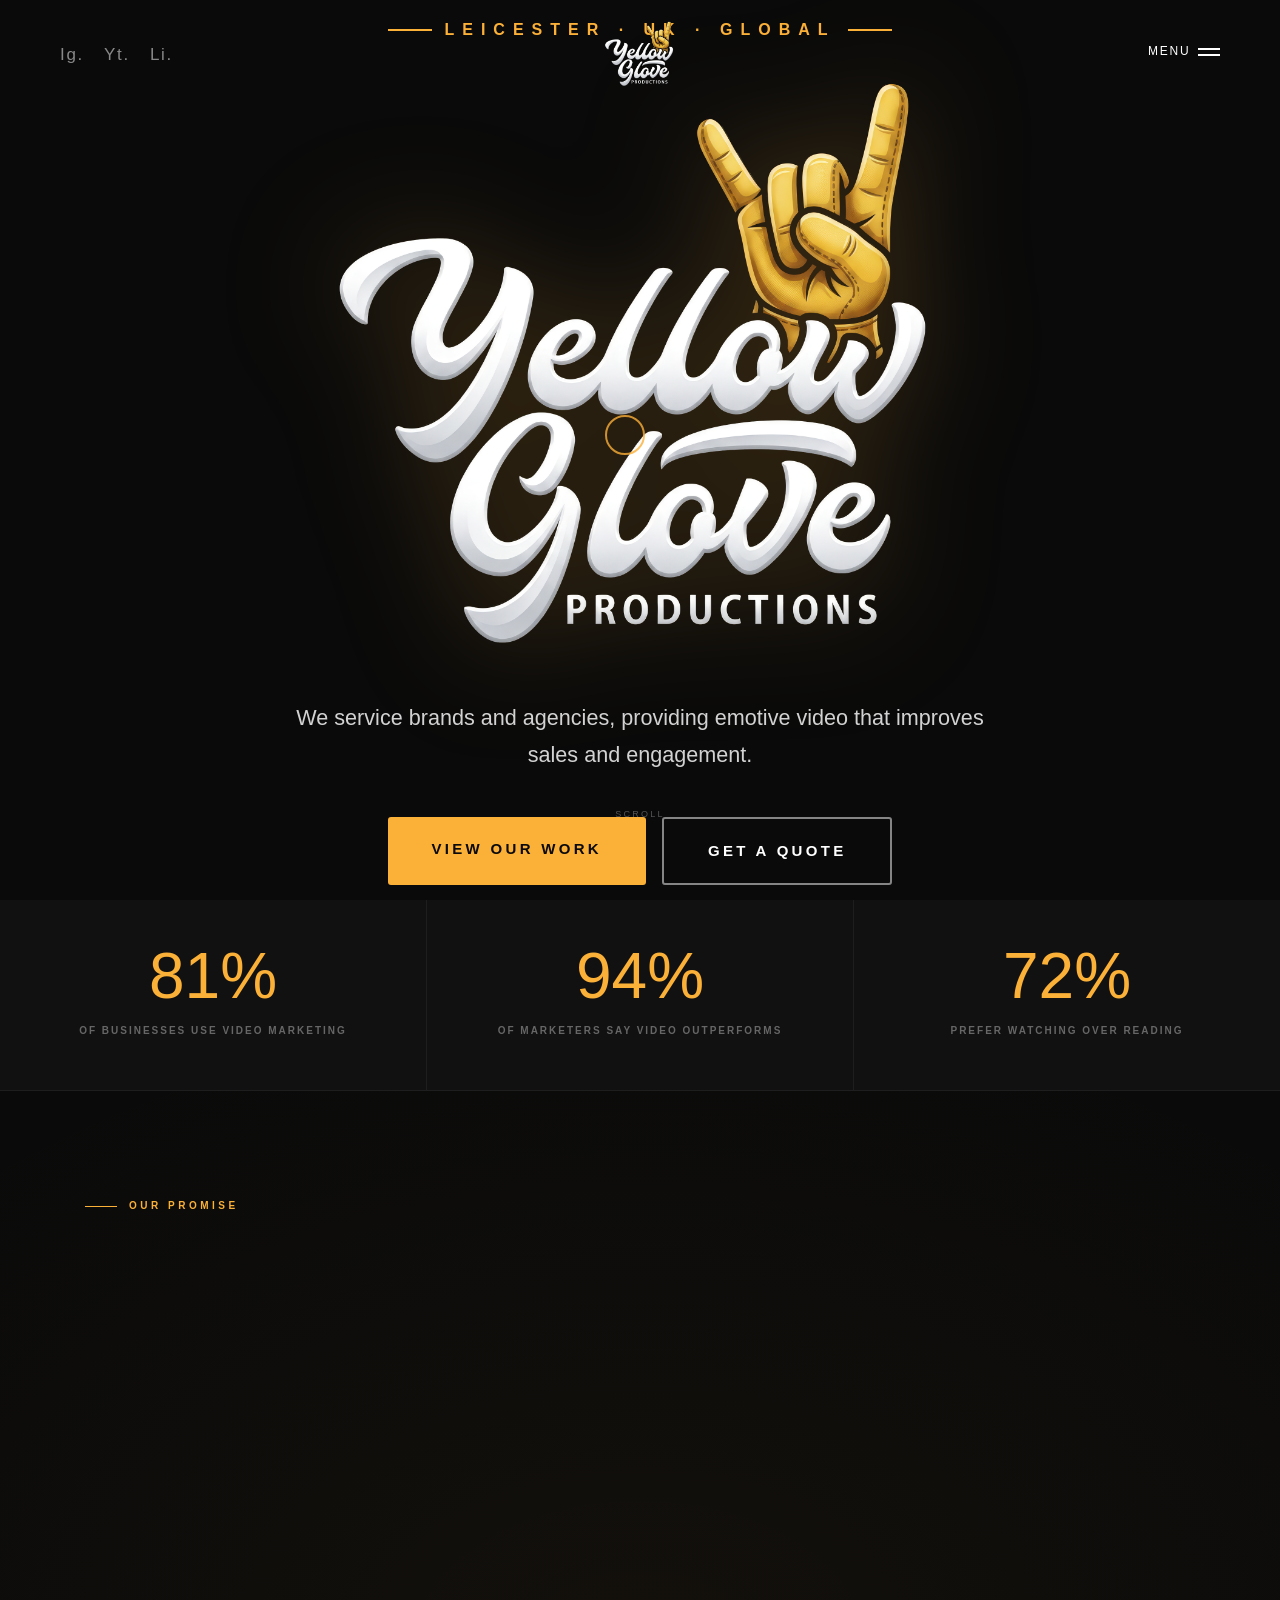
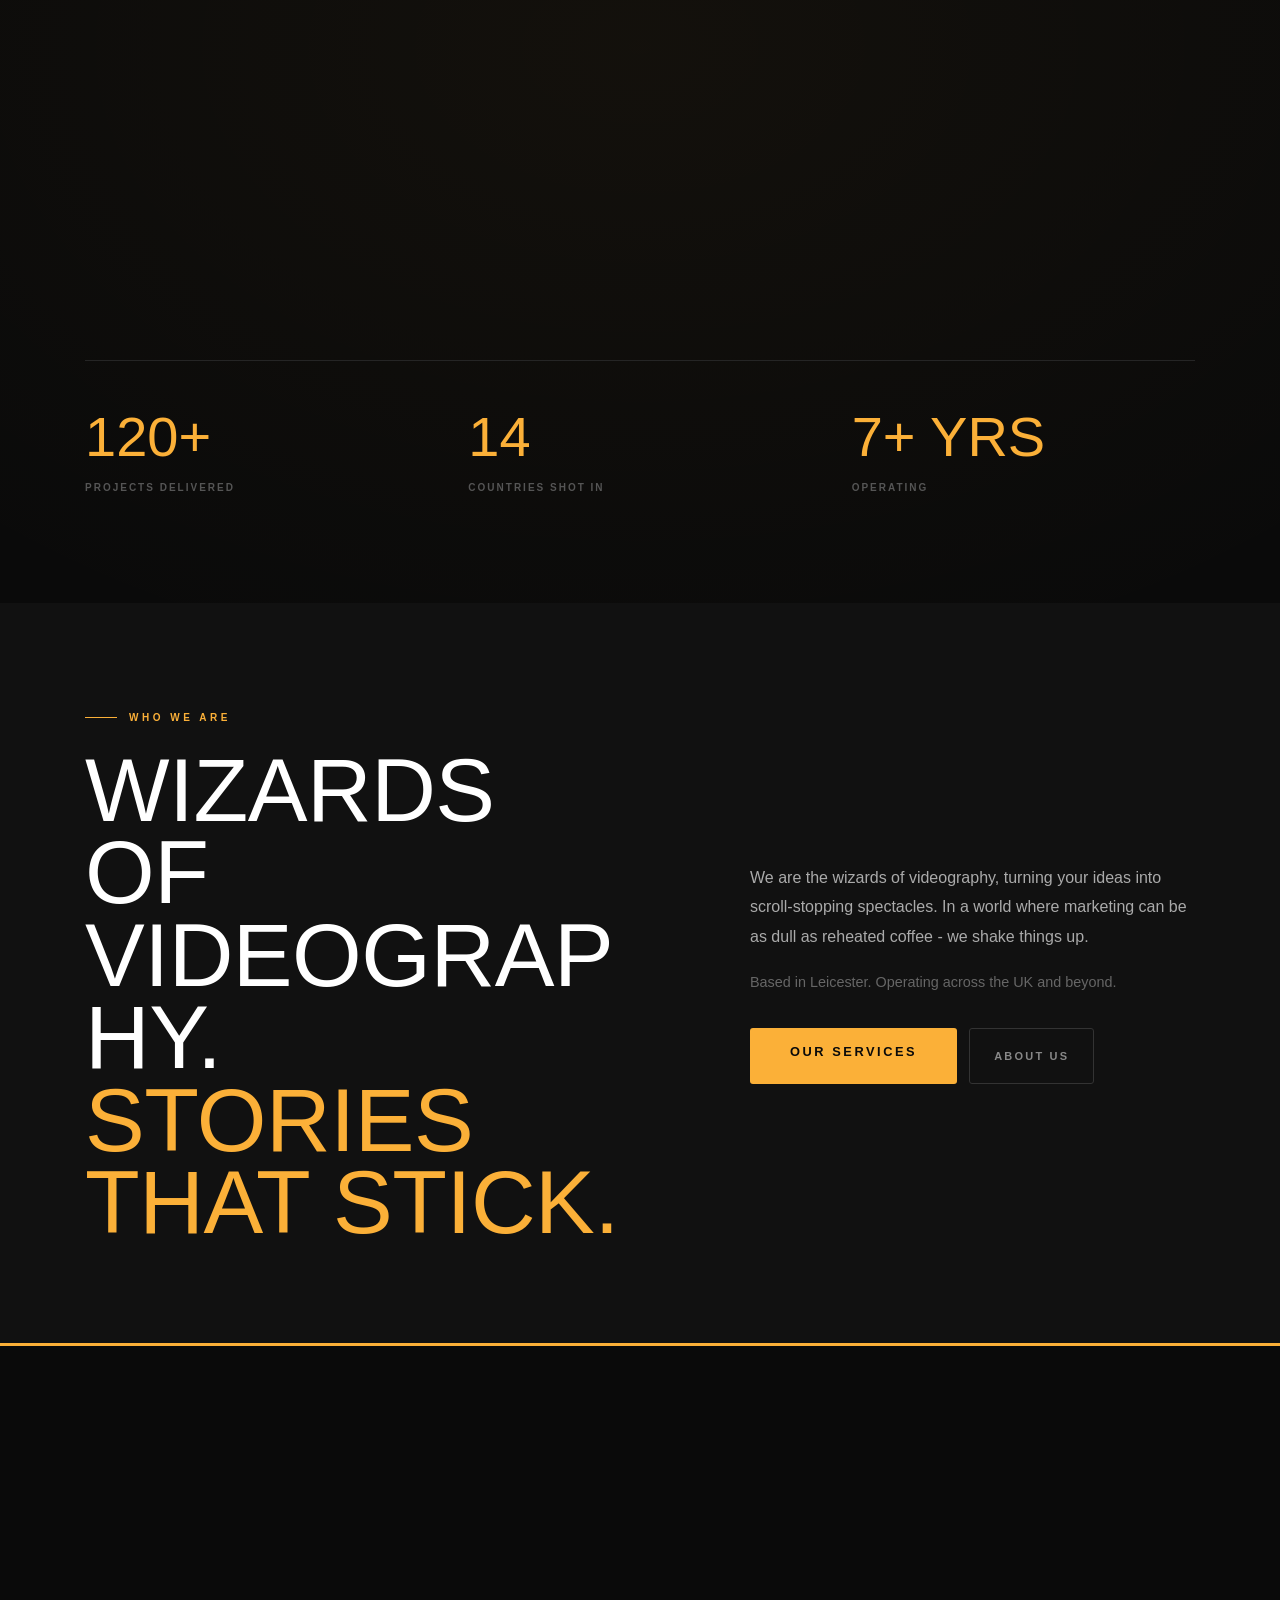
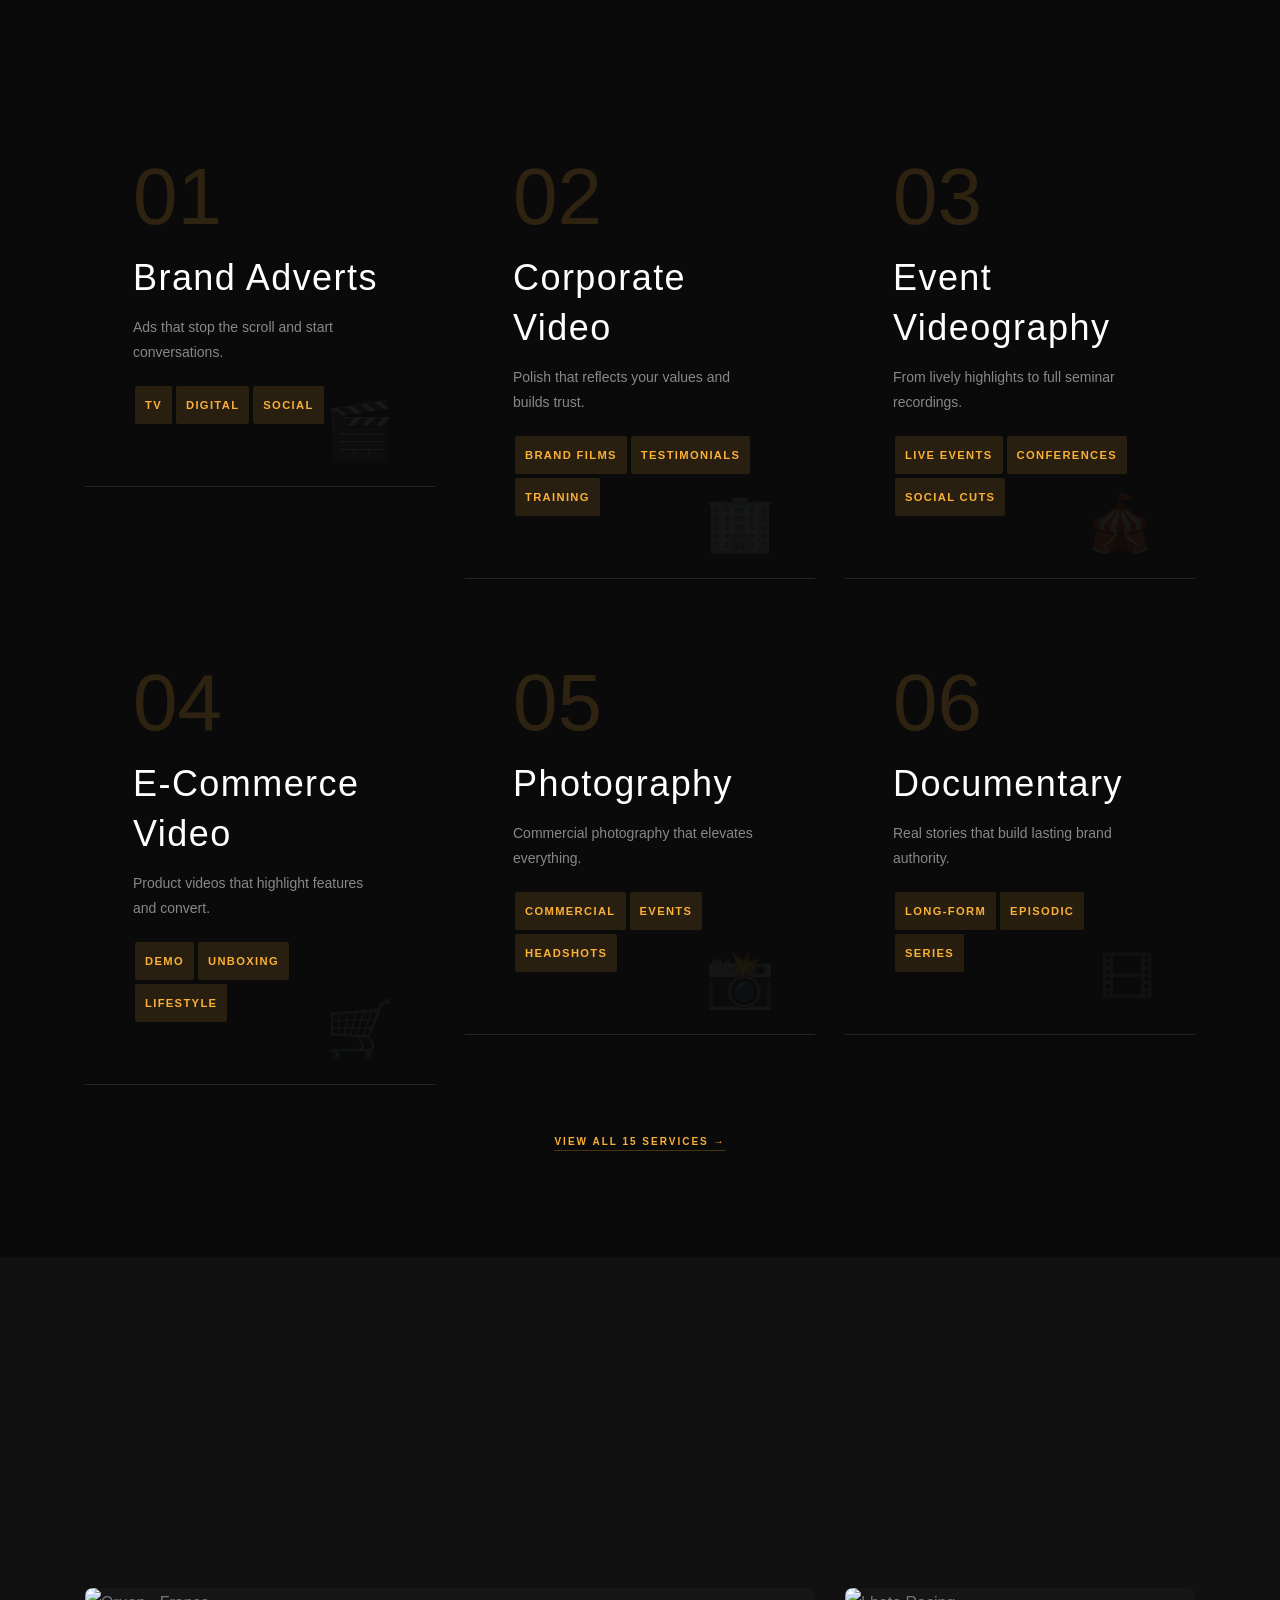
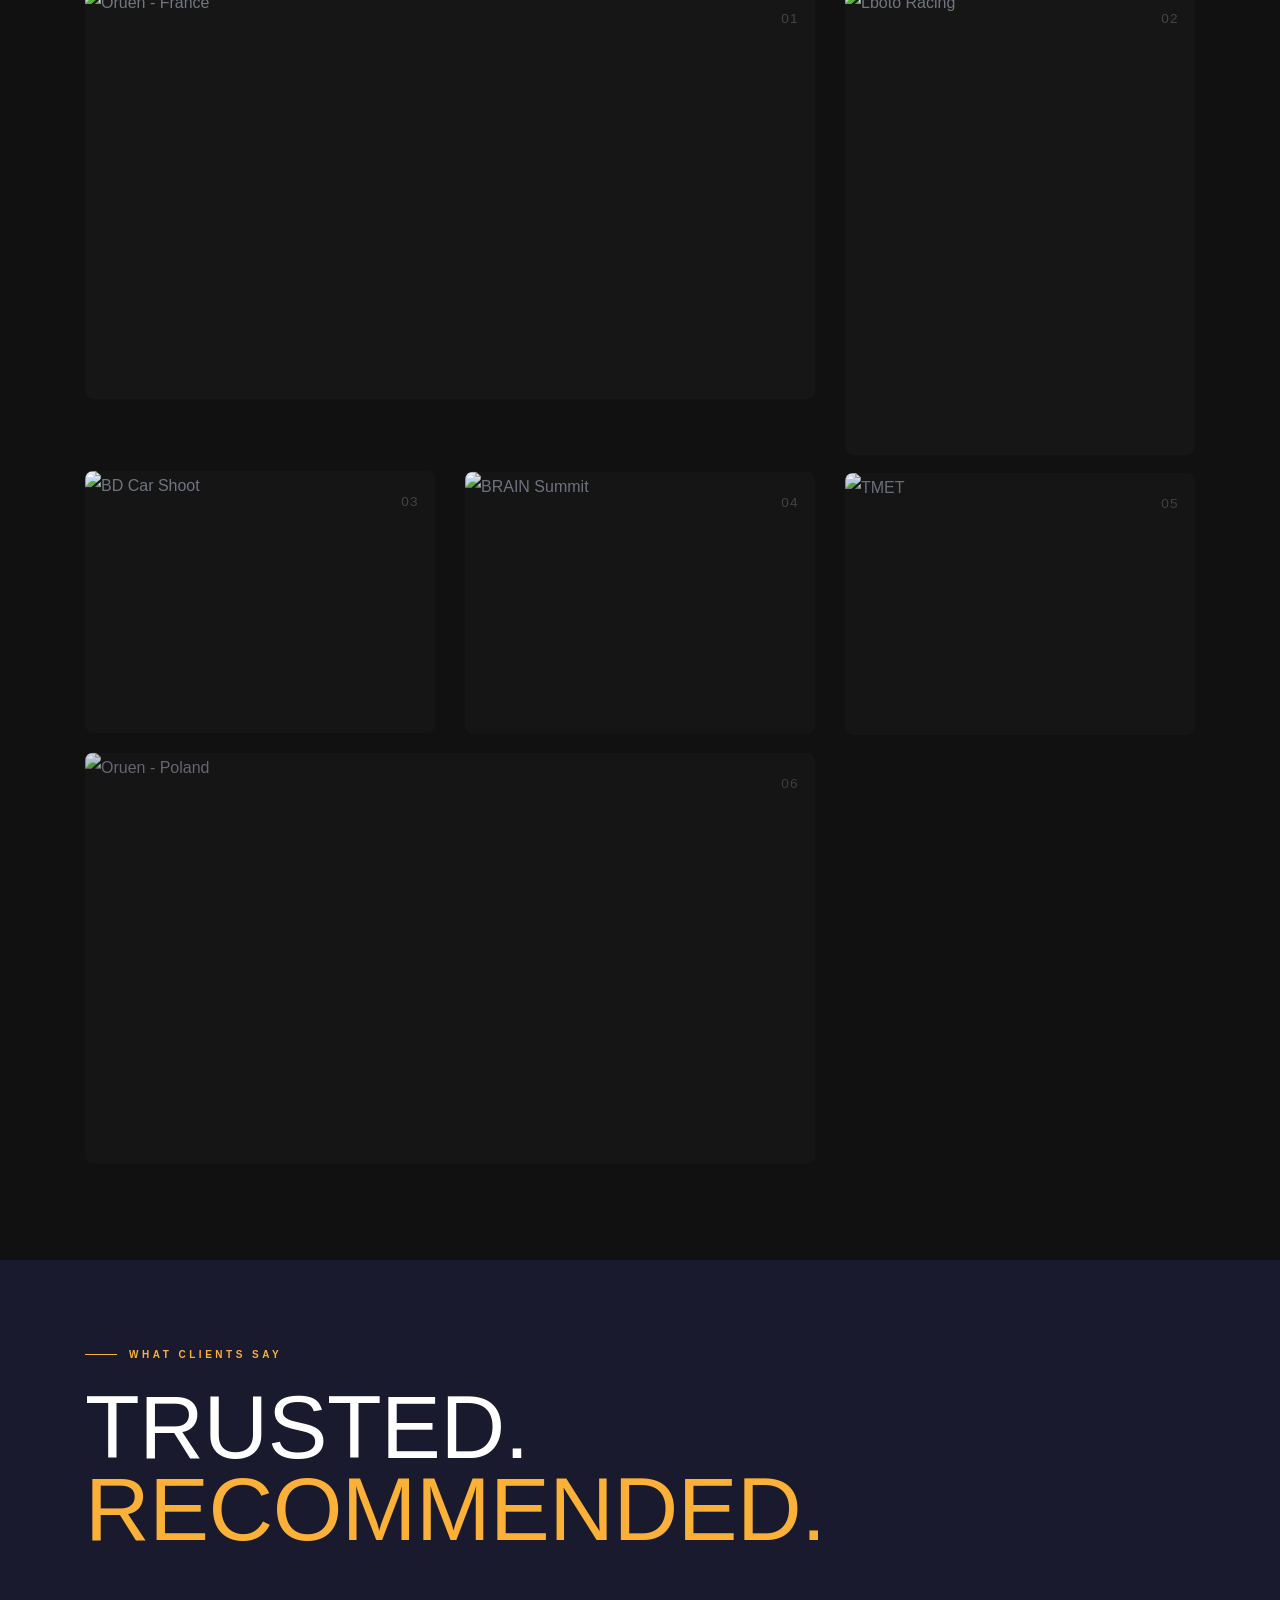
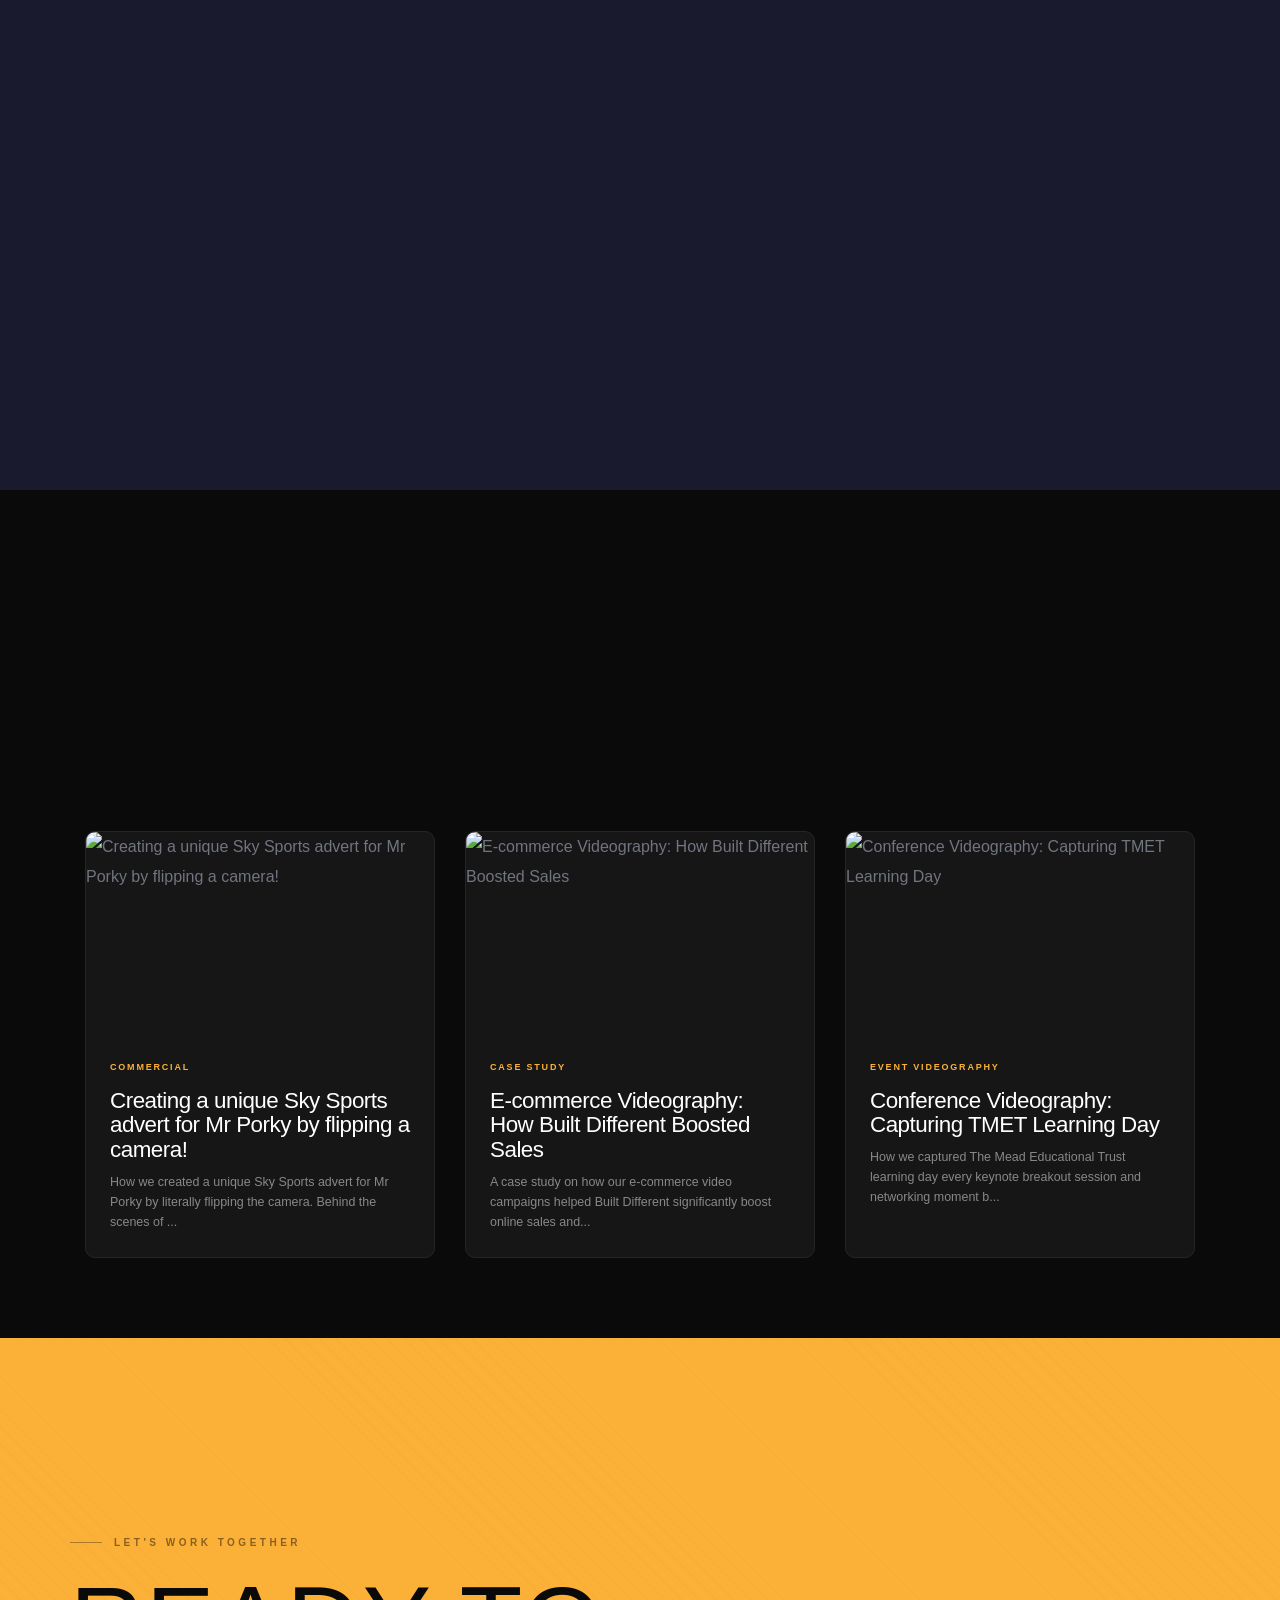
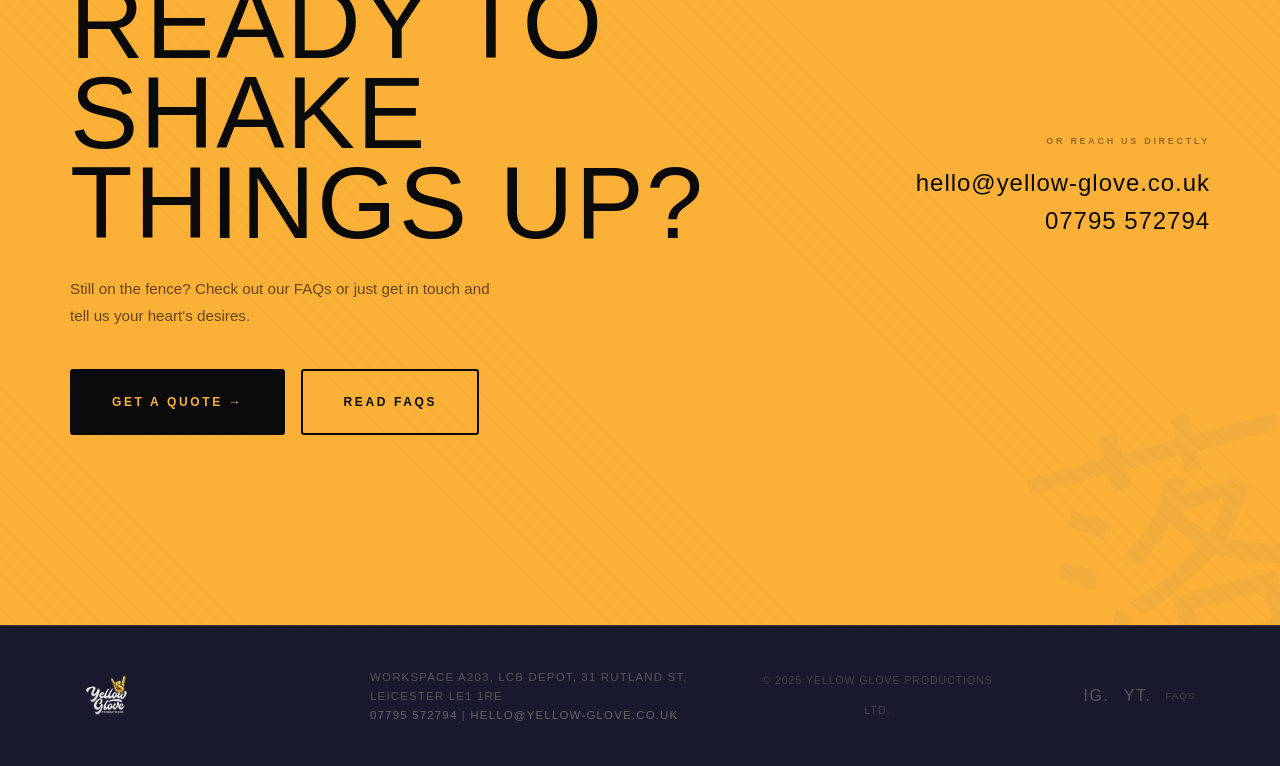
==== commit 5cd9627e: "CRITICAL FIX: Bebas Neue Google Fonts loading on all pages, force font via inline style, fix work pa" ====
--- a/index.html
+++ b/index.html
@@ -18,6 +18,7 @@
   <meta name="twitter:card" content="summary_large_image">
   <meta name="twitter:title" content="Yellow Glove Productions — We Tell Stories That Stick">
   <link rel="canonical" href="https://www.yellowgloveproductions.co.uk/">
+<style>h1,h2,h3,h4,.yg-h1,.yg-h2,.bc-title,.bc-num,.yg-hero-wordmark,.stat-num{font-family:"Bebas Neue","Arial Narrow",sans-serif!important;}body{font-family:"Poppins",sans-serif!important;}</style>
 </head>
 <body data-mobile-nav-style="classic" class="custom-cursor" style="background:#0a0a0a">
 <a href="#main-content" style="position:absolute;left:-9999px;top:1rem;padding:8px 16px;background:#FBB038;color:#111;font-weight:700;border-radius:4px;z-index:9999" onfocus="this.style.left='1rem'" onblur="this.style.left='-9999px'">Skip to content</a>
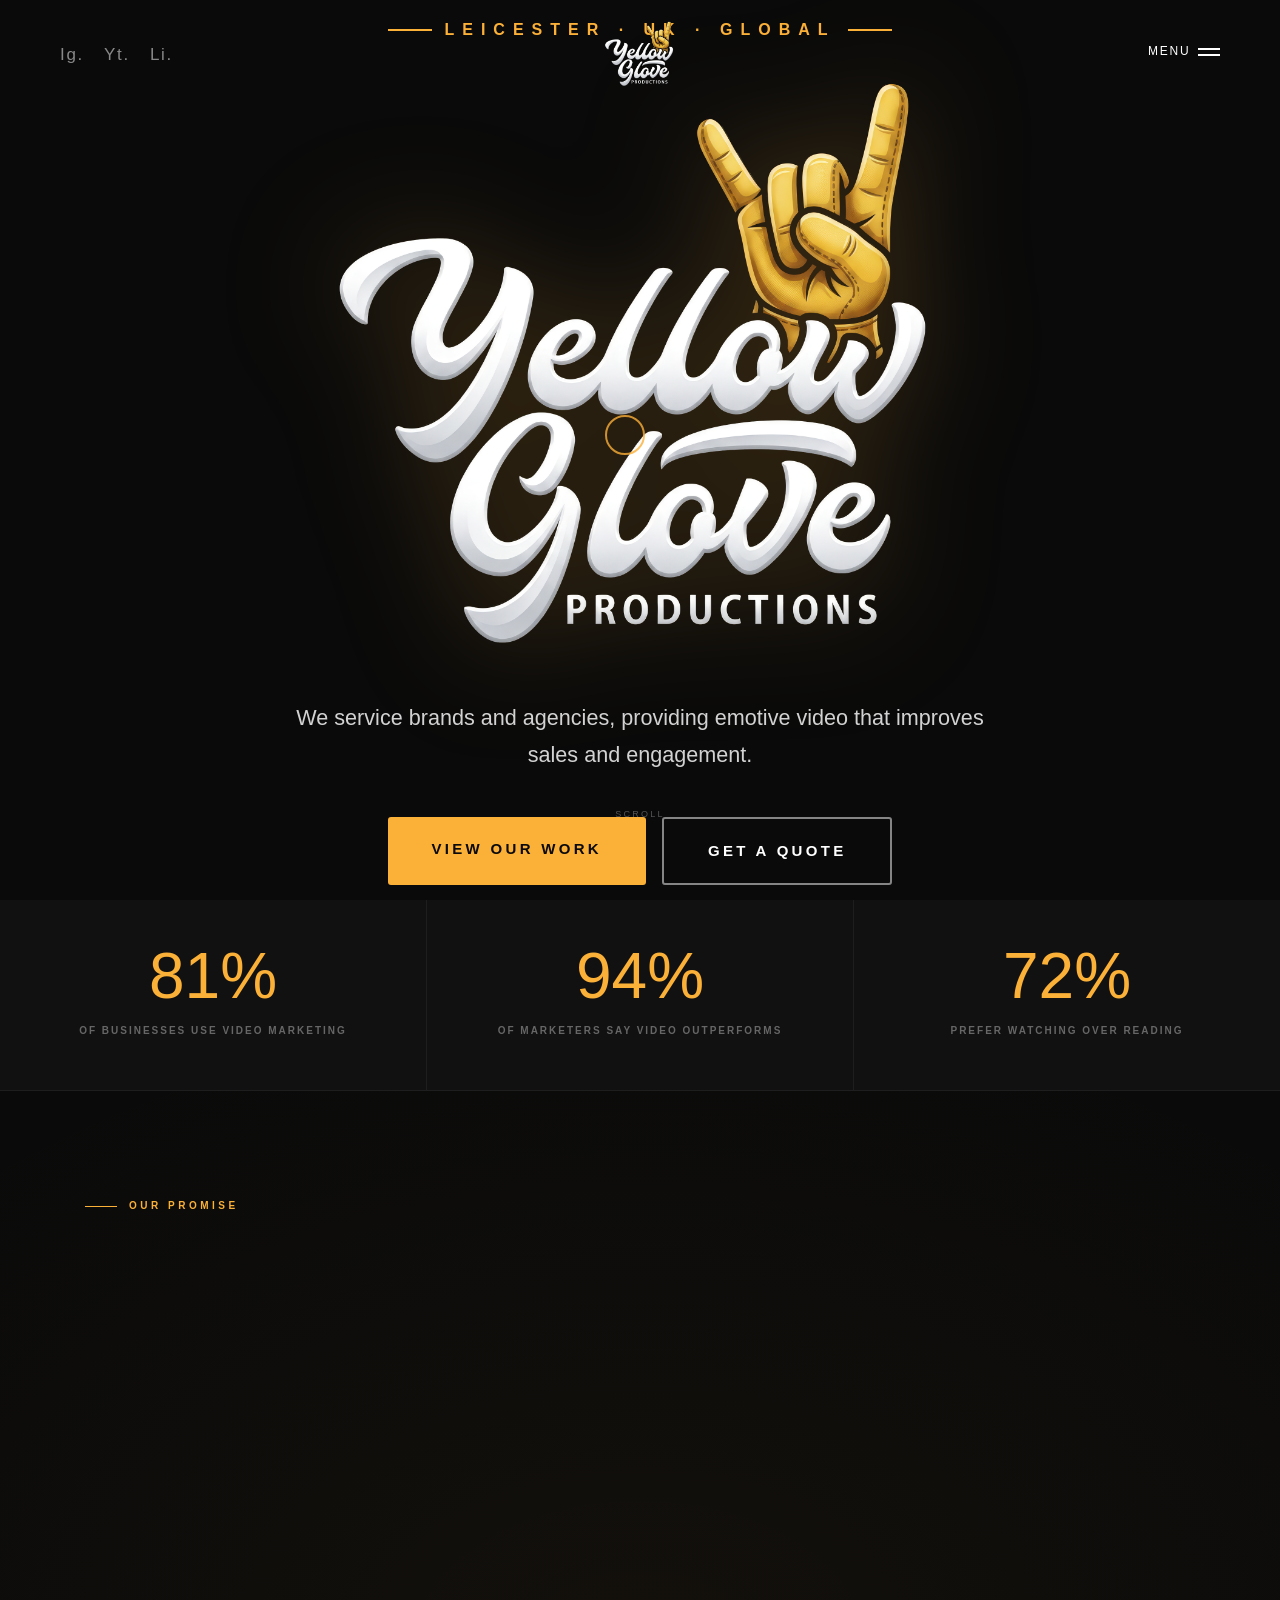
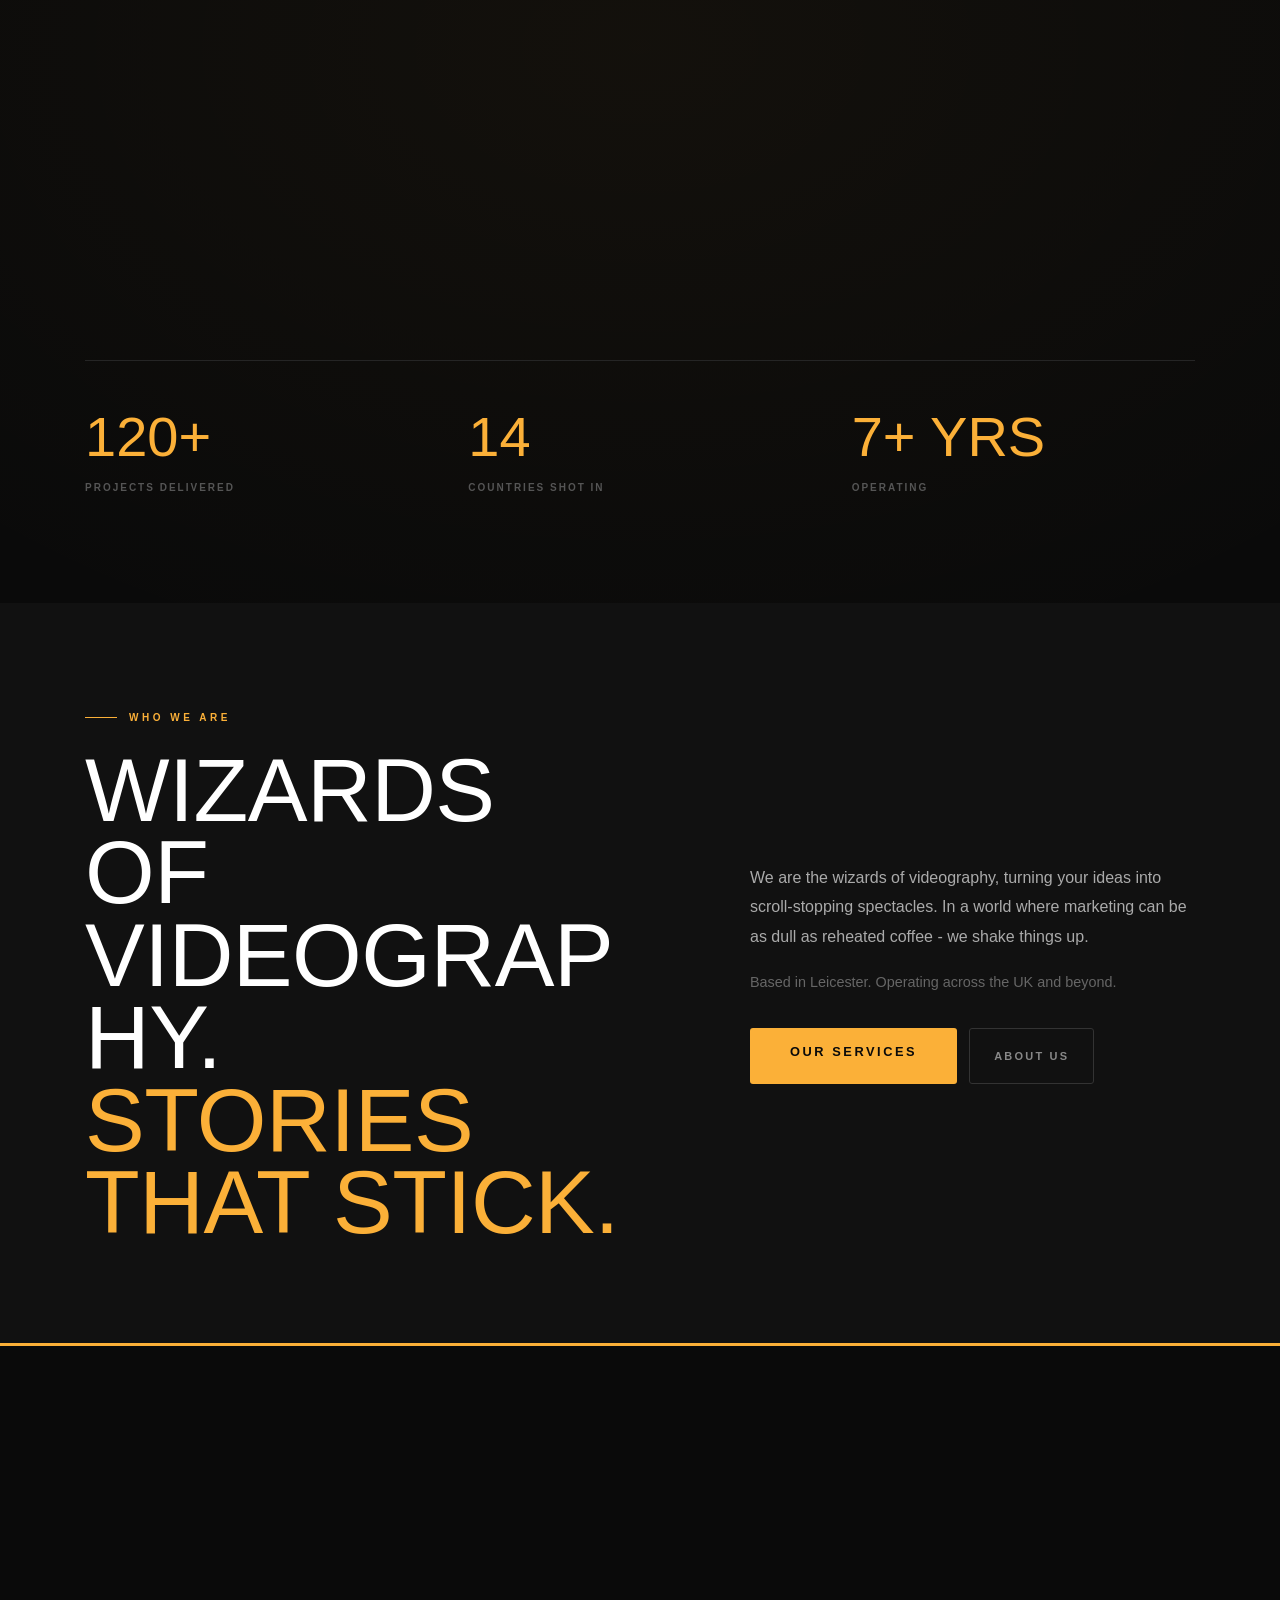
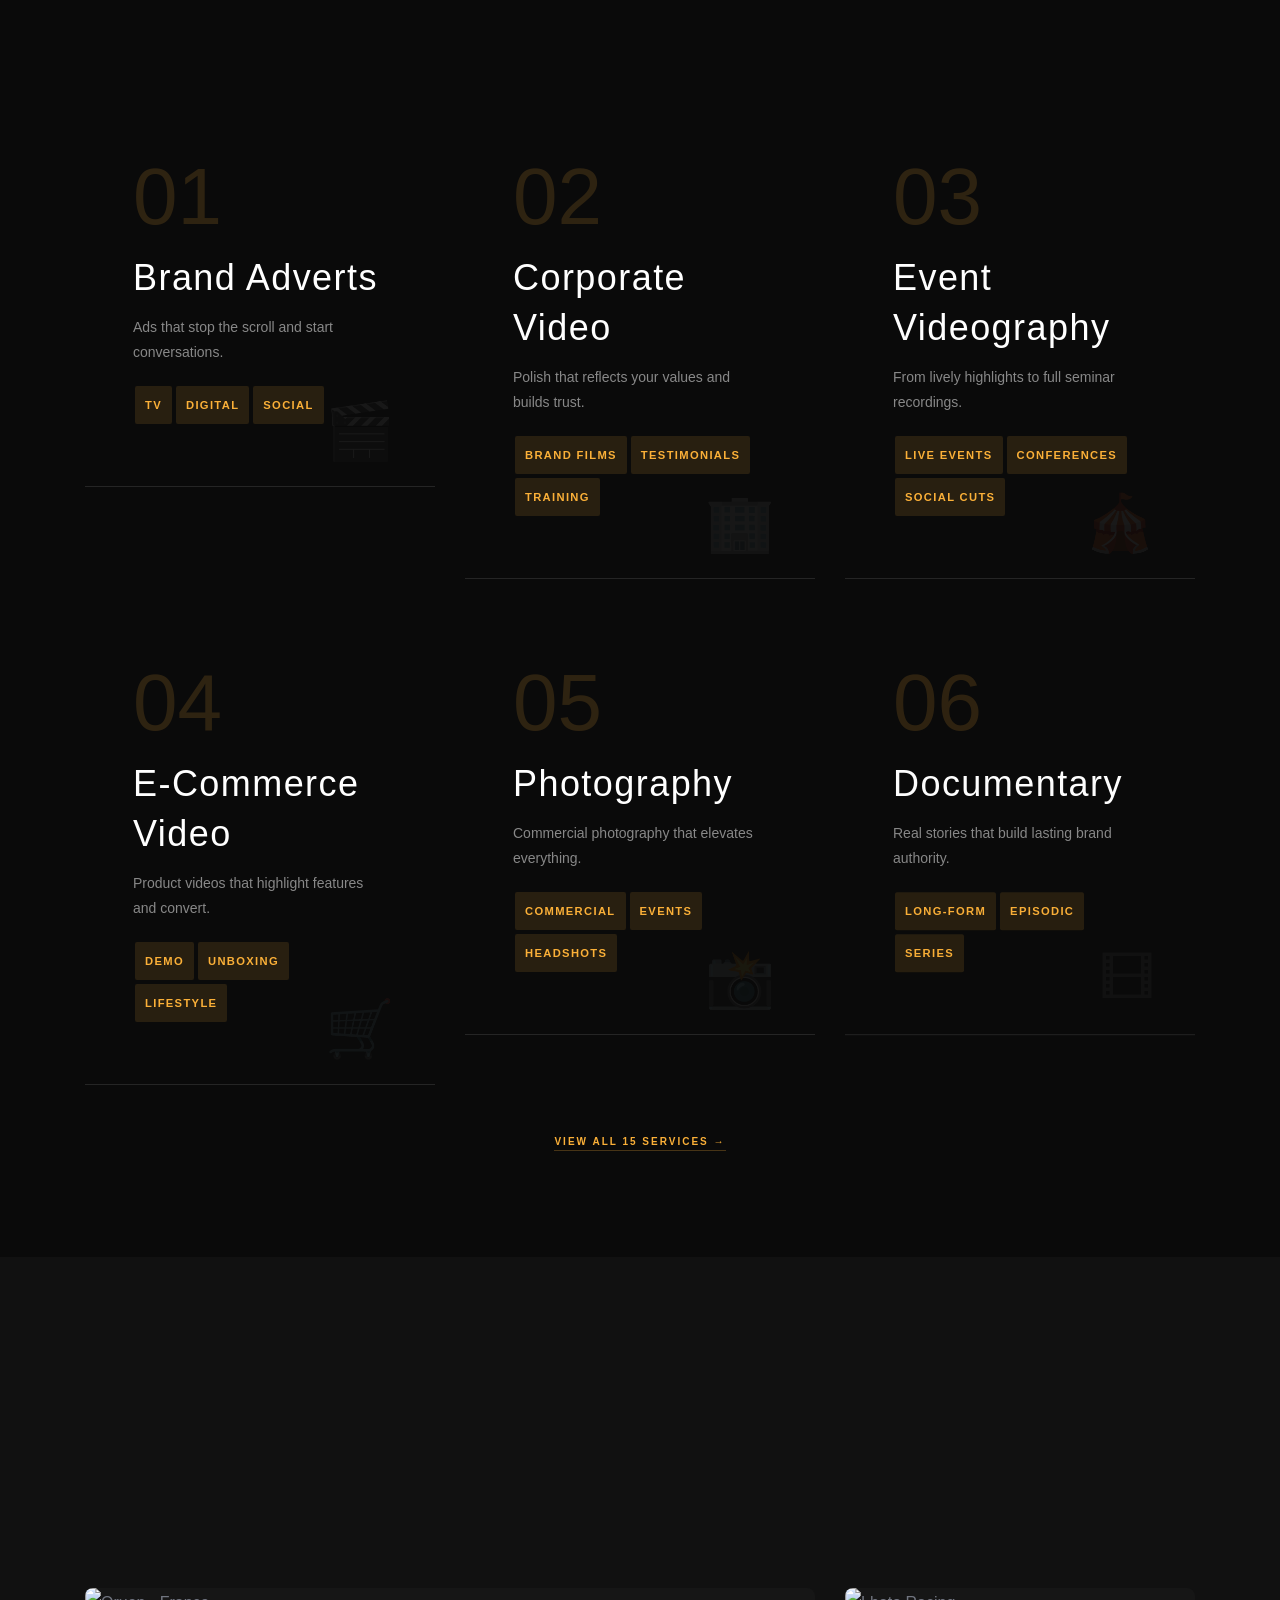
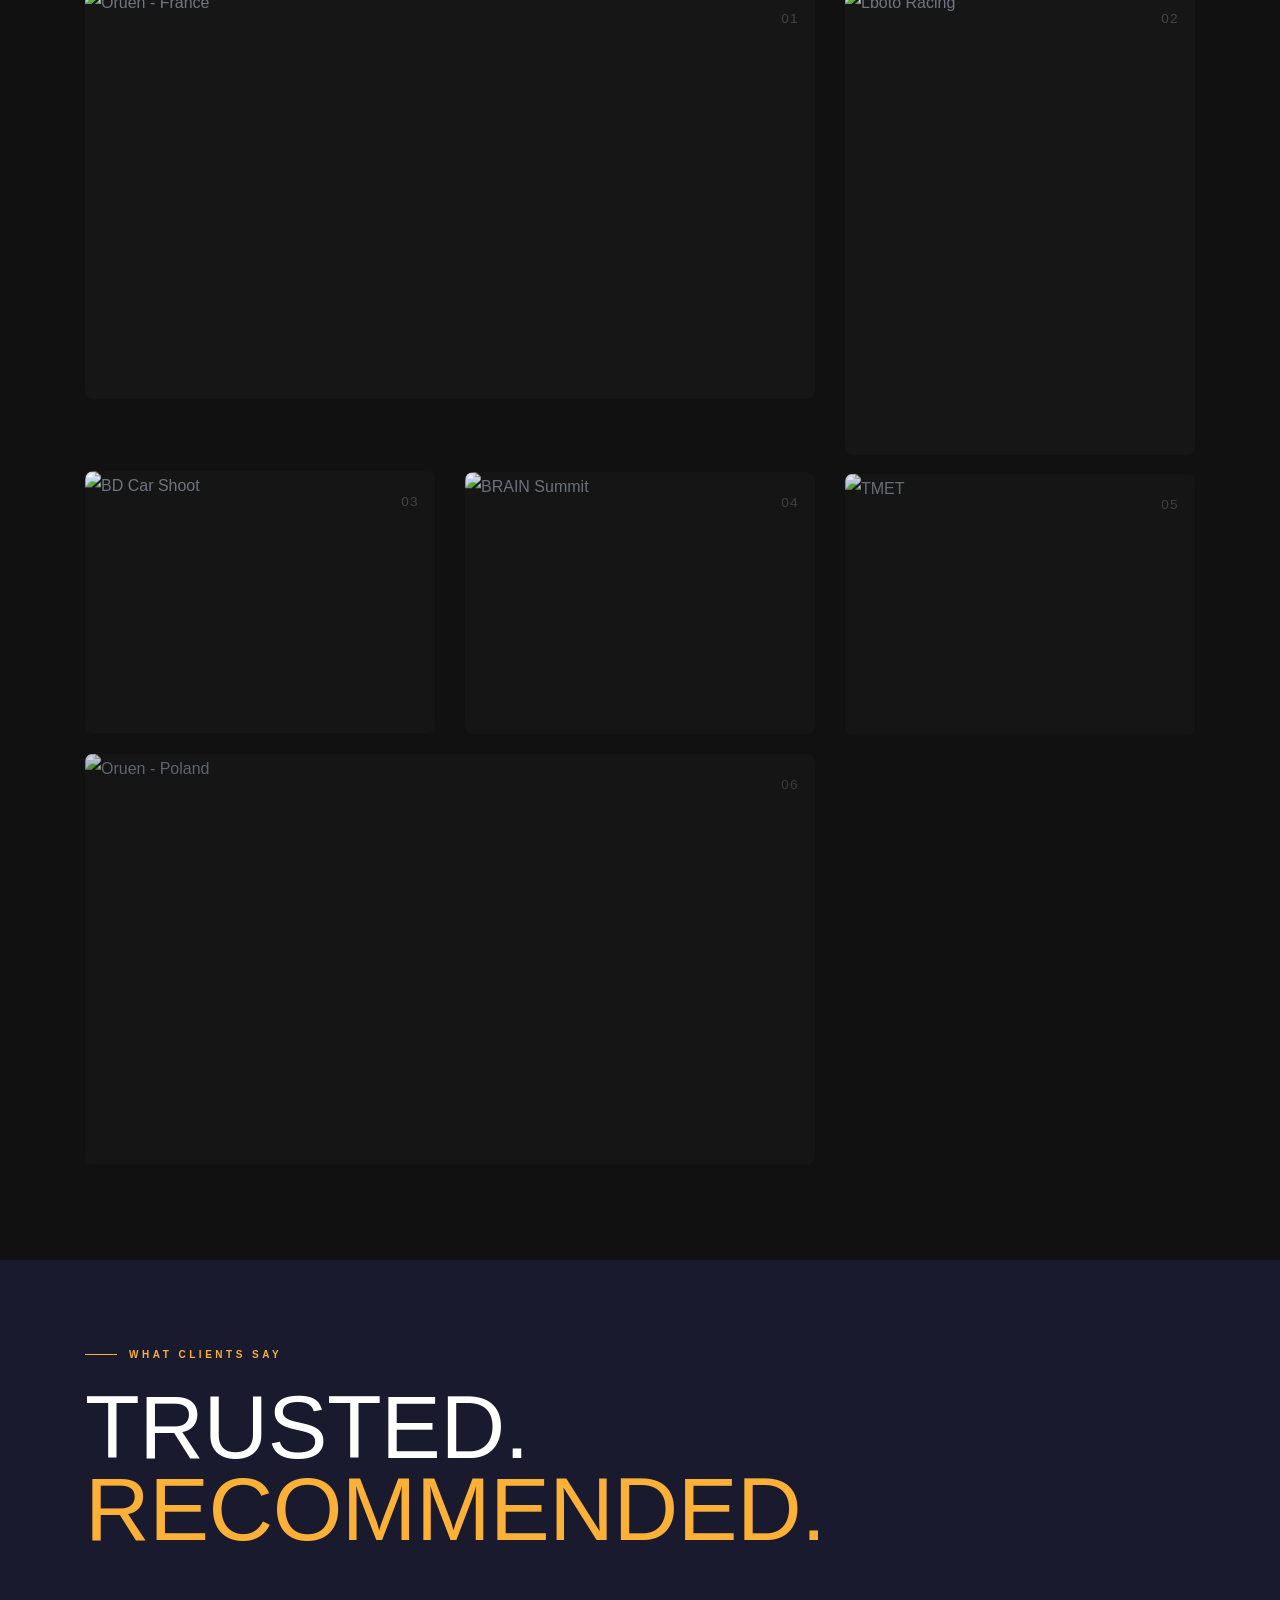
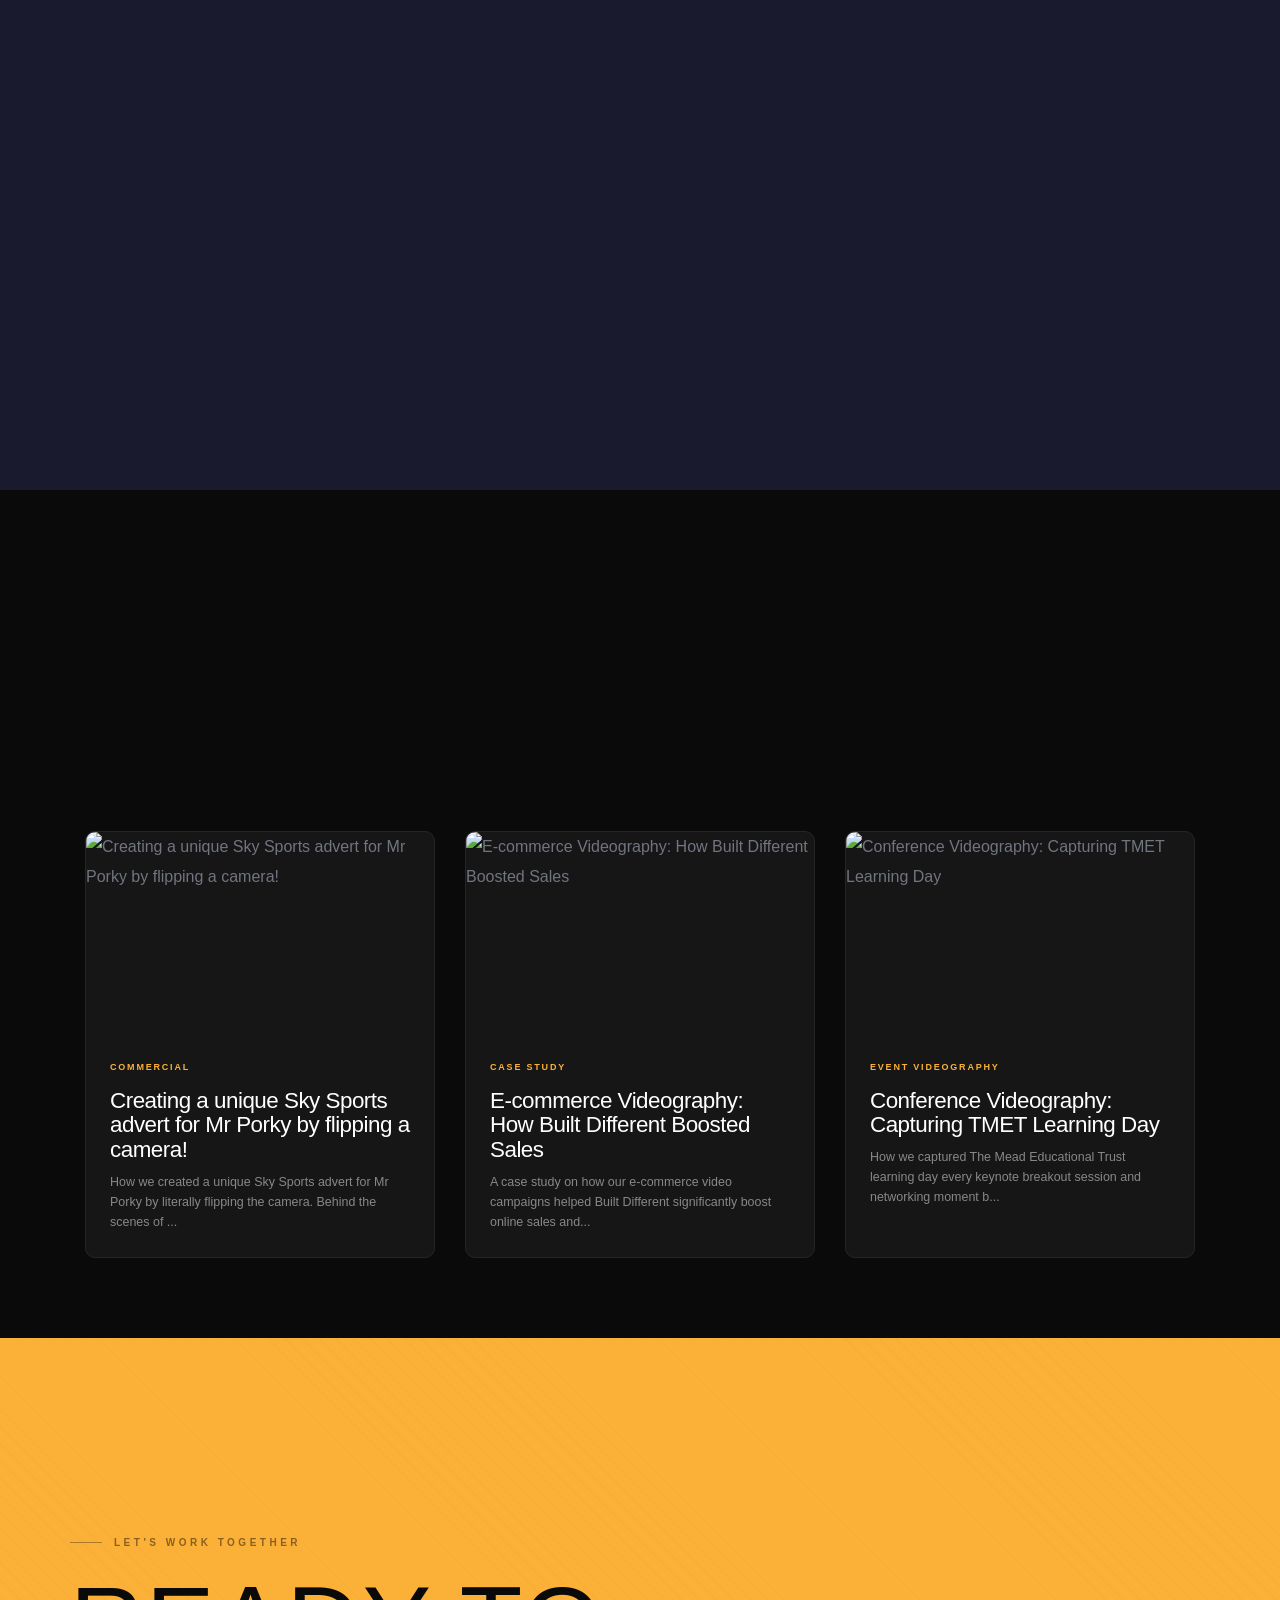
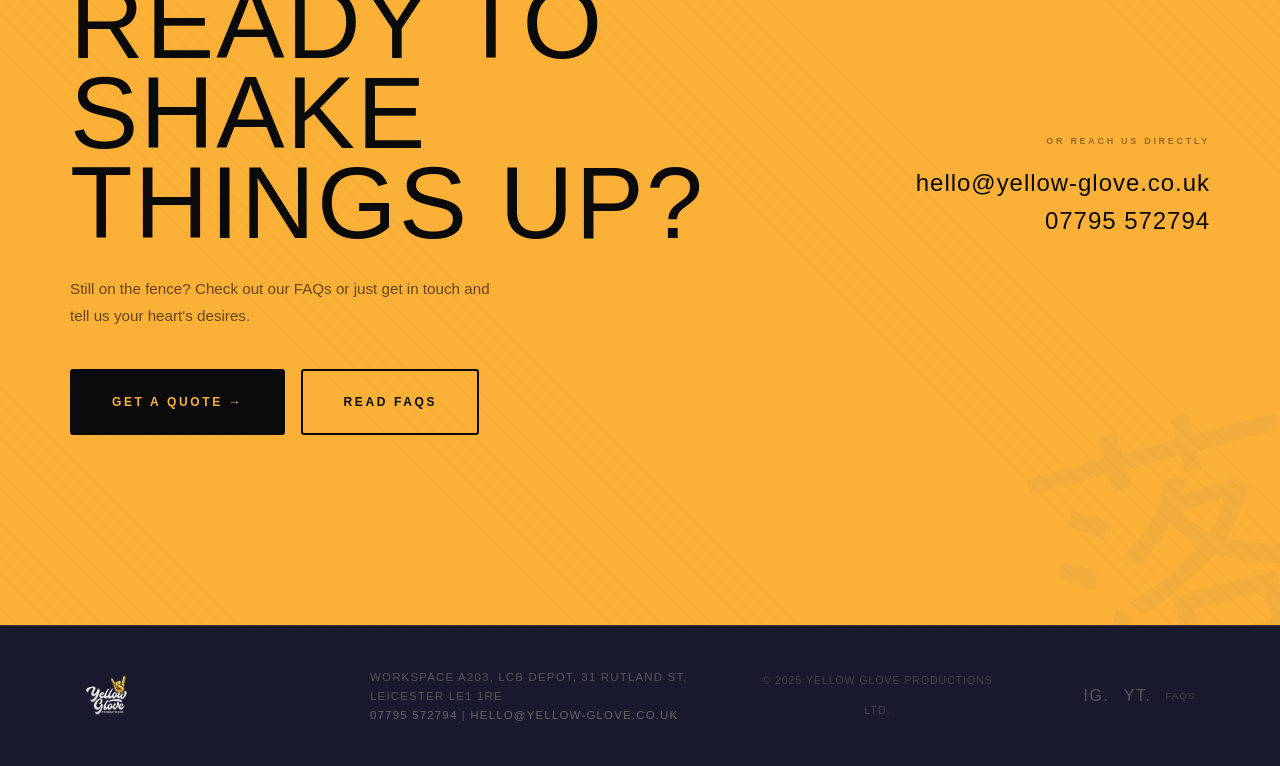
==== commit e6597478: "URGENT FIX: remove all !important font overrides that broke site fonts" ====
--- a/index.html
+++ b/index.html
@@ -18,7 +18,6 @@
   <meta name="twitter:card" content="summary_large_image">
   <meta name="twitter:title" content="Yellow Glove Productions — We Tell Stories That Stick">
   <link rel="canonical" href="https://www.yellowgloveproductions.co.uk/">
-<style>h1,h2,h3,h4,.yg-h1,.yg-h2,.bc-title,.bc-num,.yg-hero-wordmark,.stat-num{font-family:"Bebas Neue","Arial Narrow",sans-serif!important;}body{font-family:"Poppins",sans-serif!important;}</style>
 </head>
 <body data-mobile-nav-style="classic" class="custom-cursor" style="background:#0a0a0a">
 <a href="#main-content" style="position:absolute;left:-9999px;top:1rem;padding:8px 16px;background:#FBB038;color:#111;font-weight:700;border-radius:4px;z-index:9999" onfocus="this.style.left='1rem'" onblur="this.style.left='-9999px'">Skip to content</a>
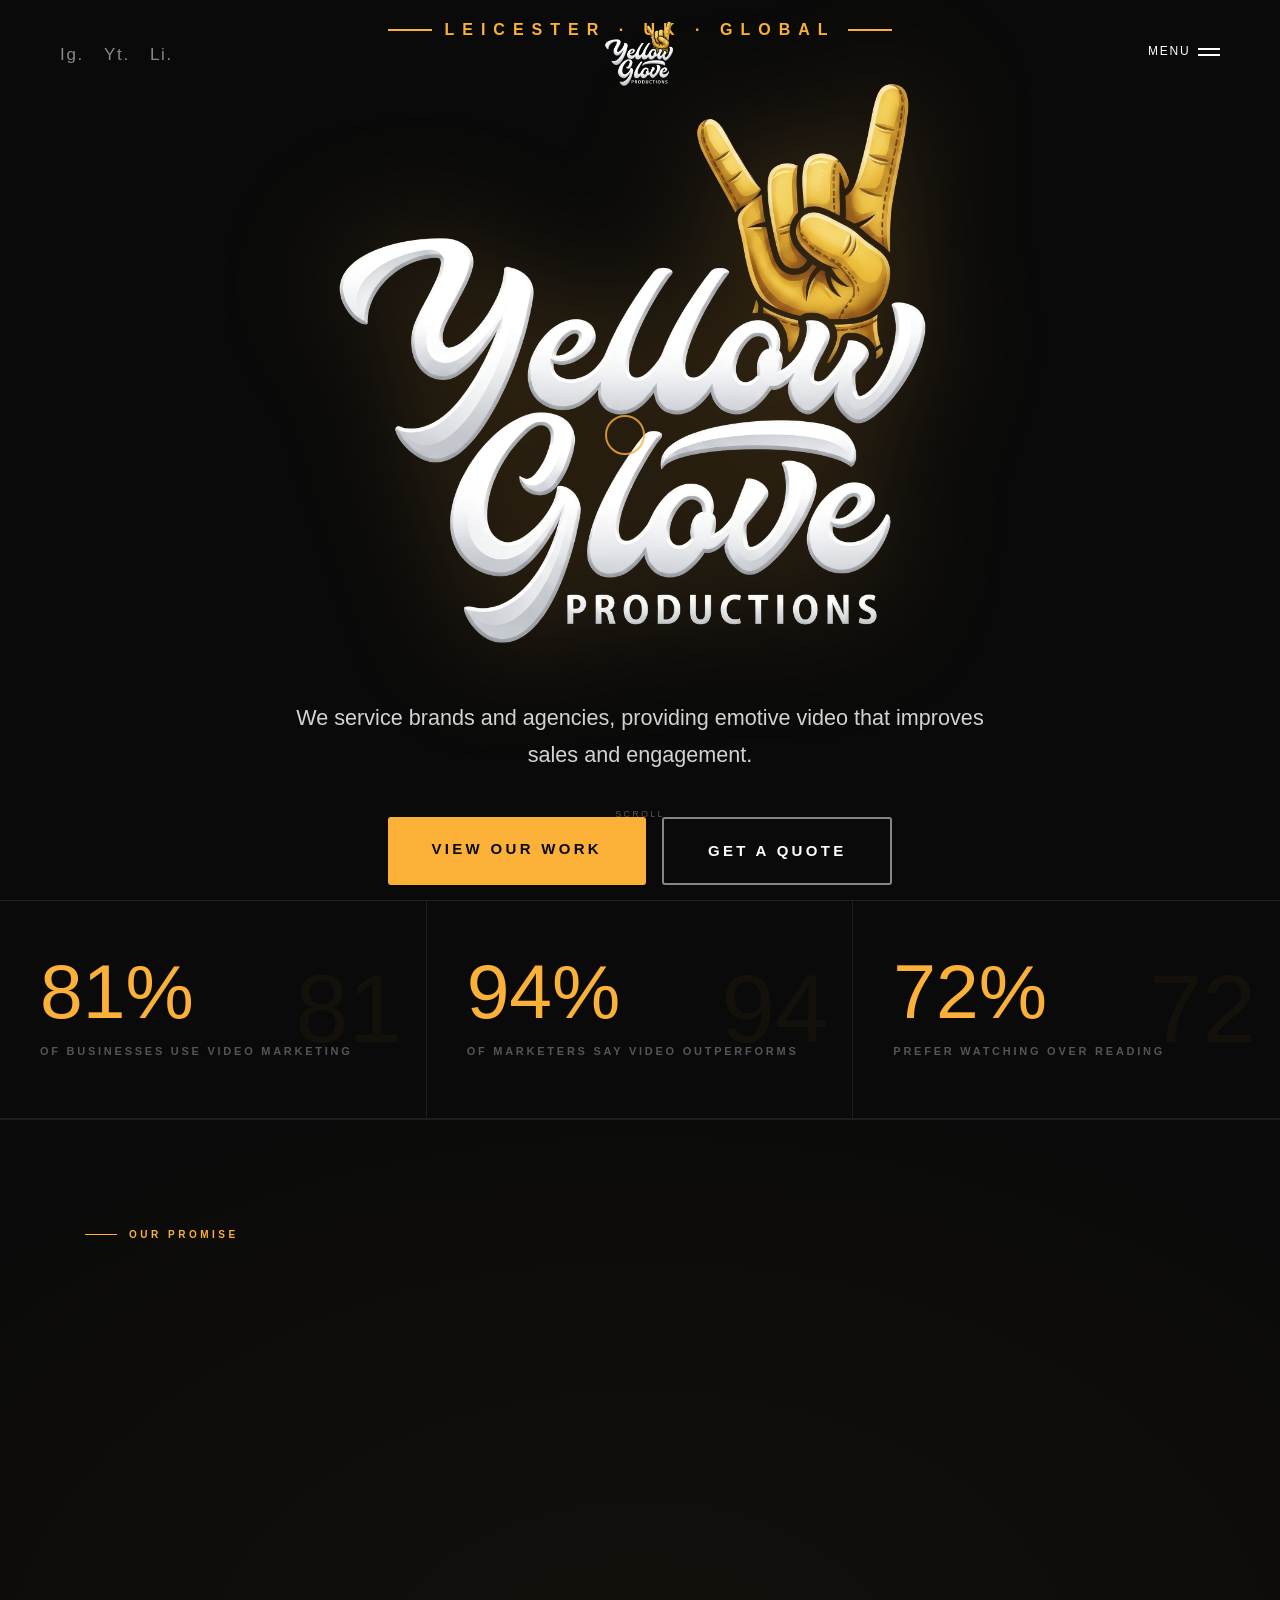
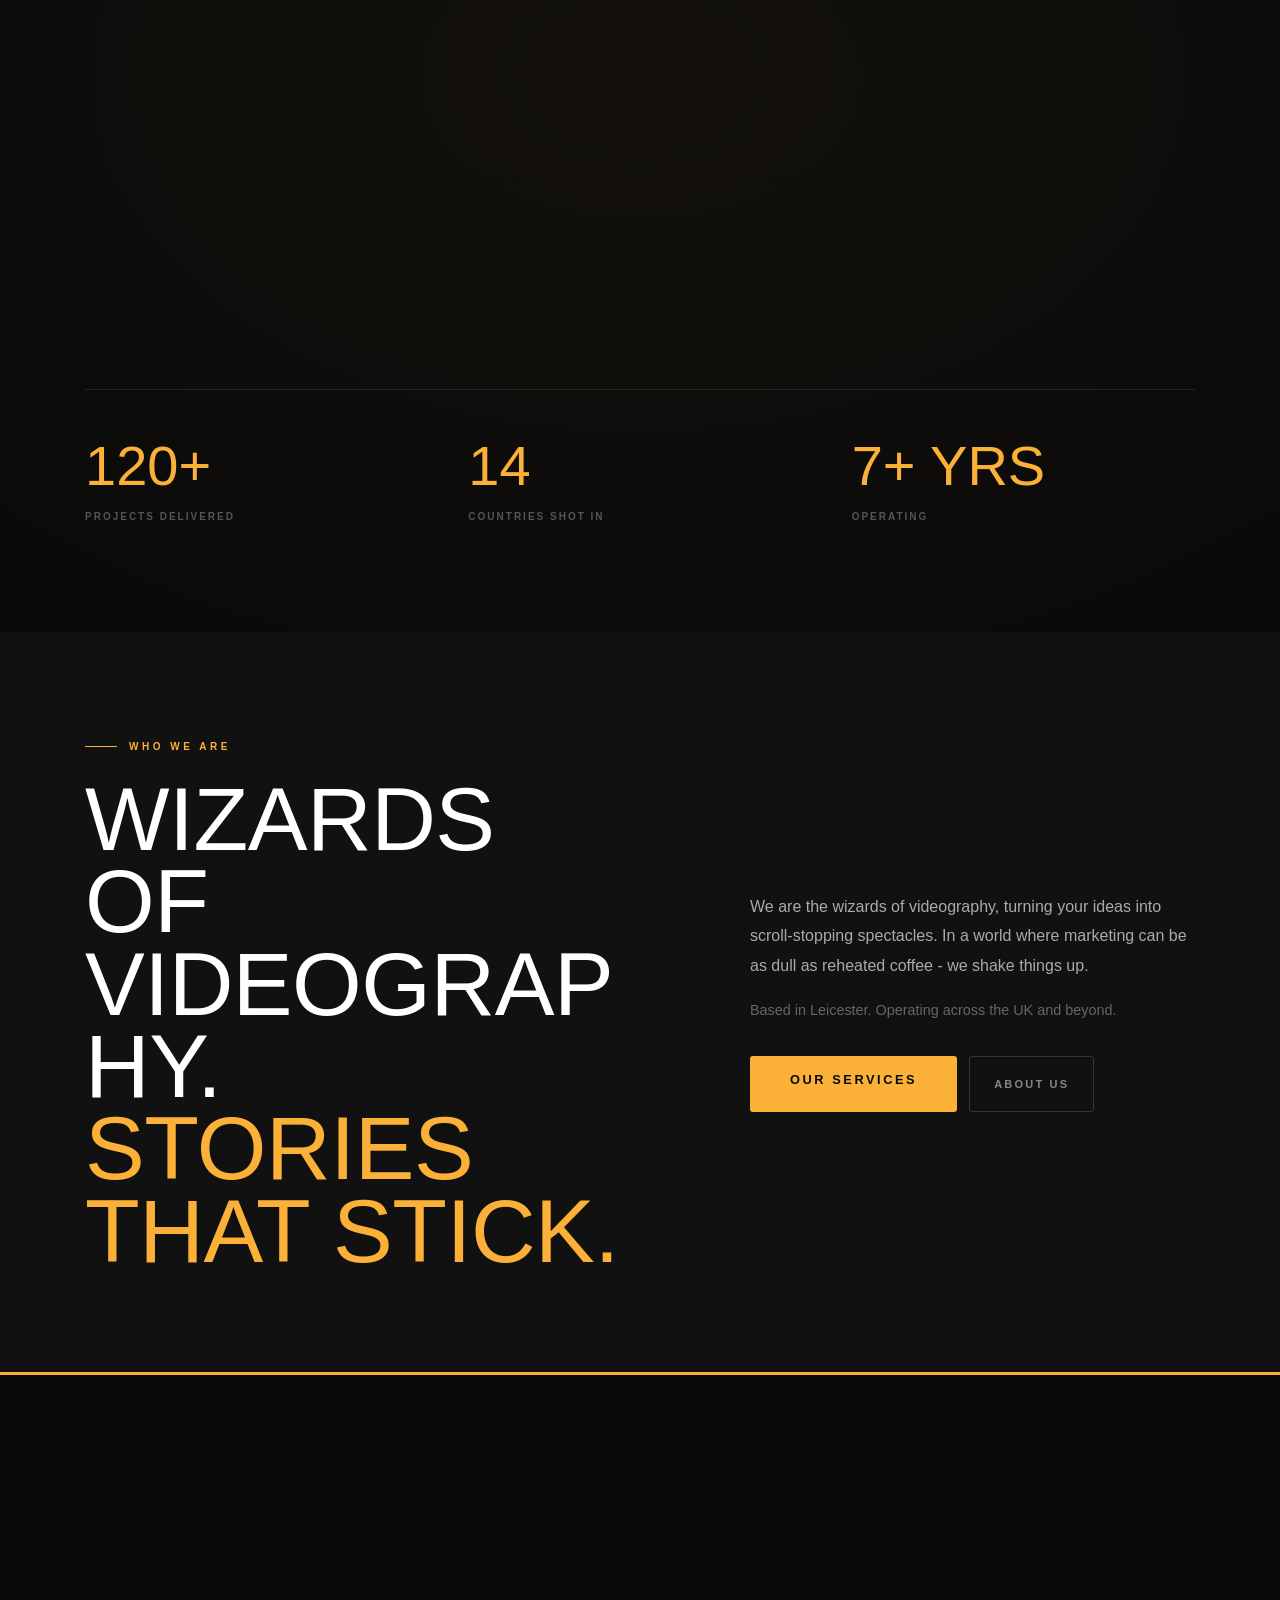
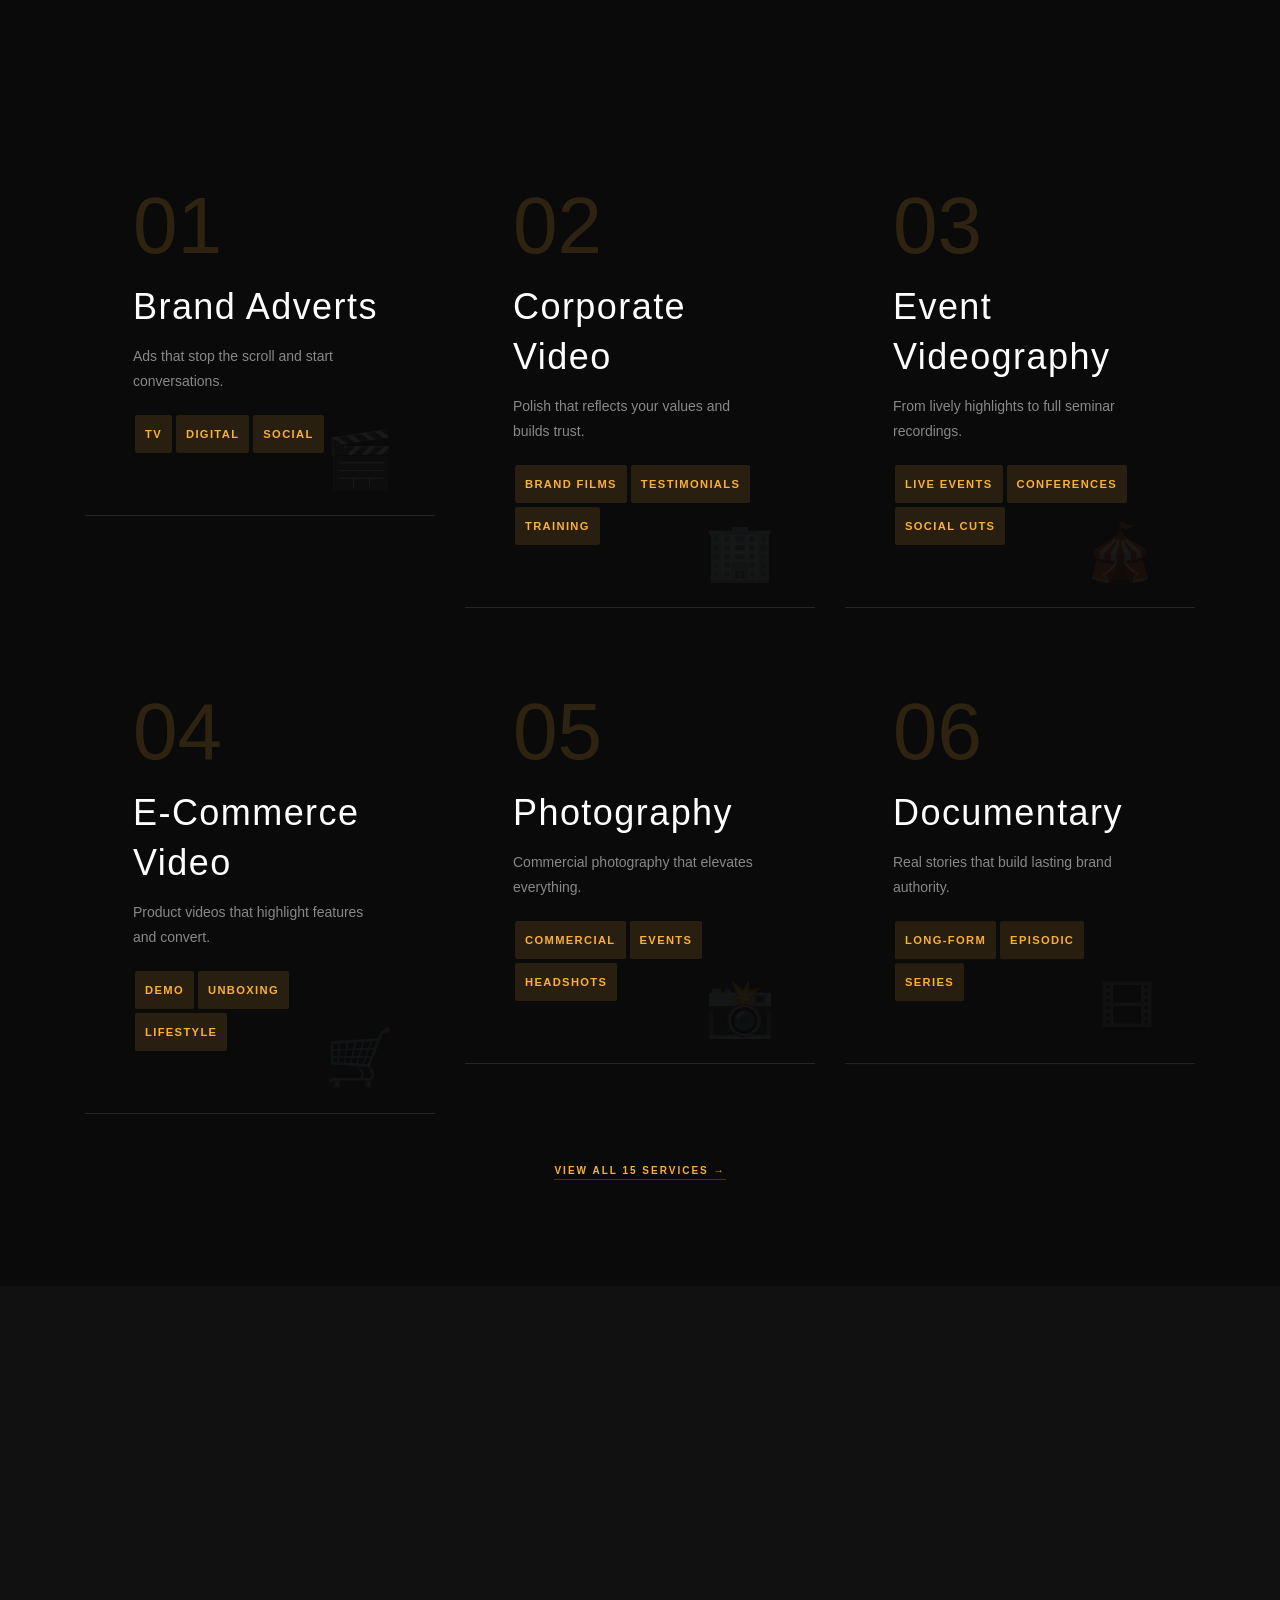
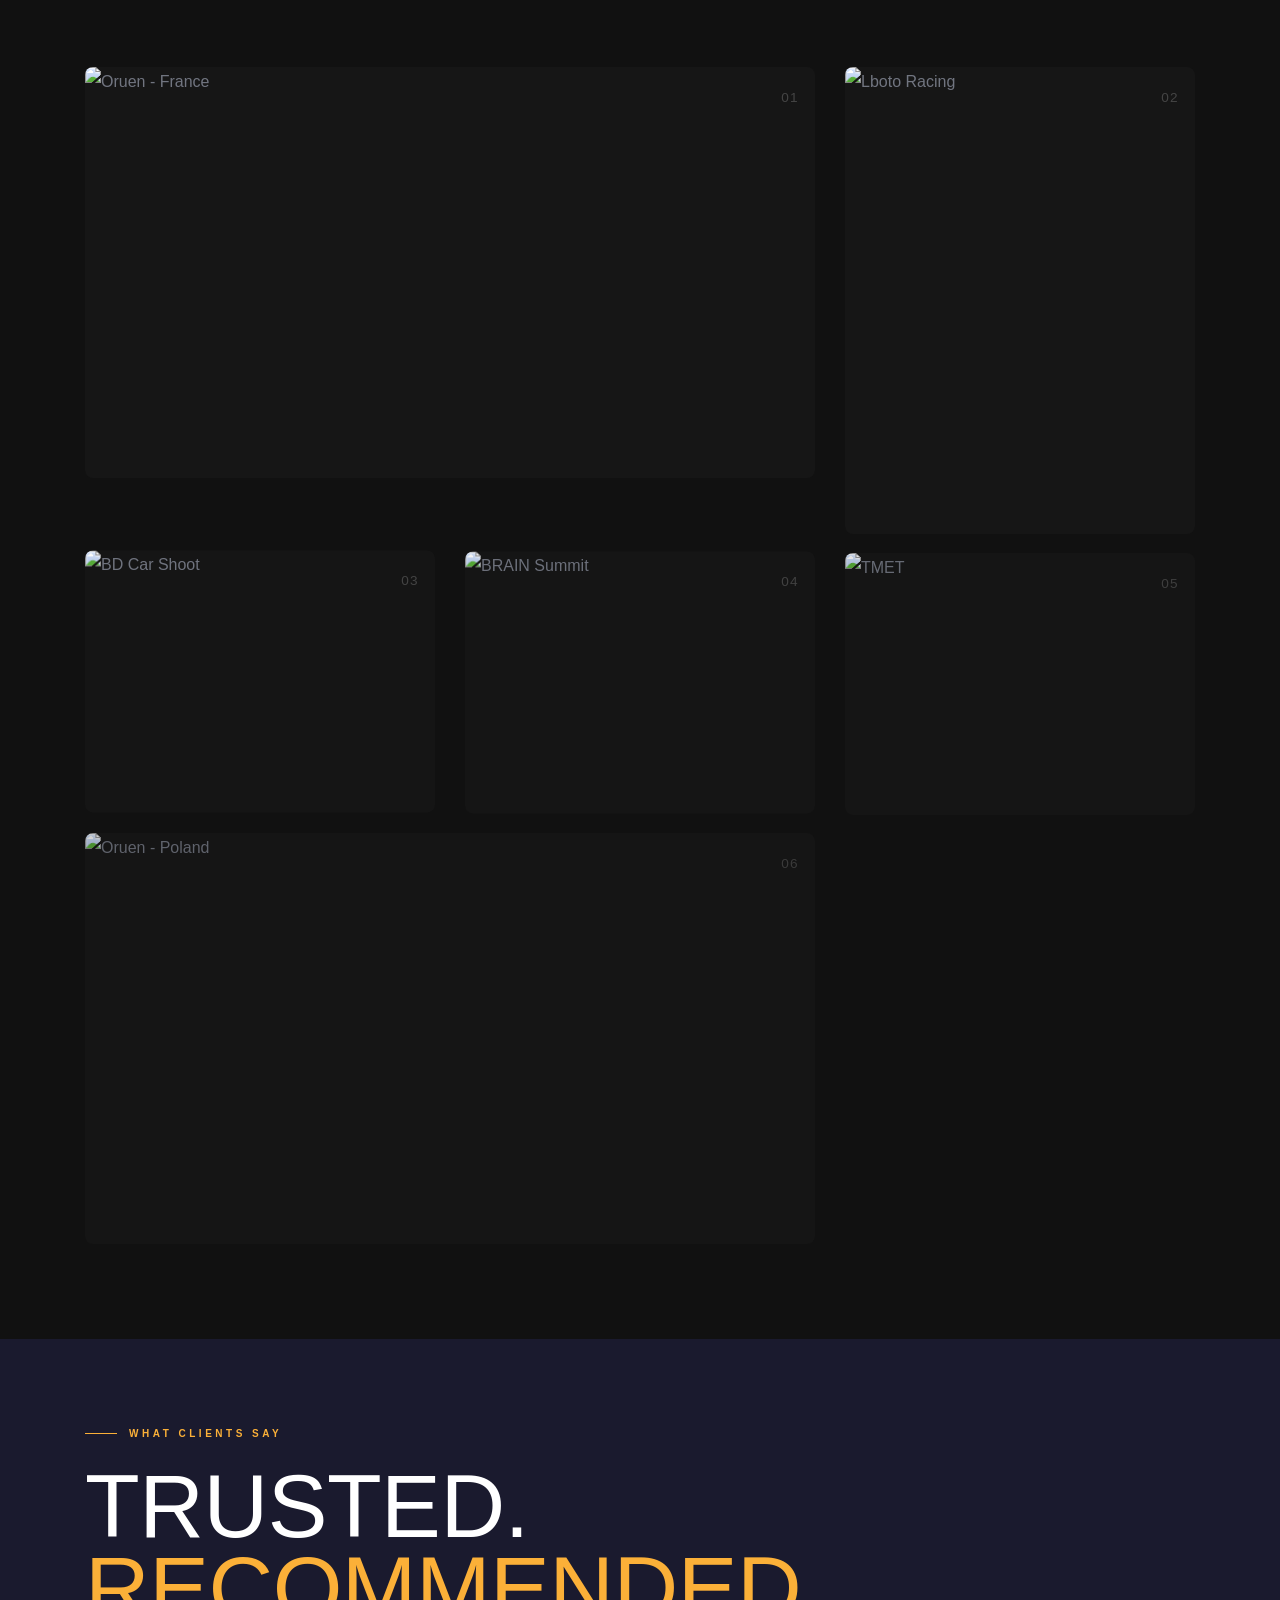
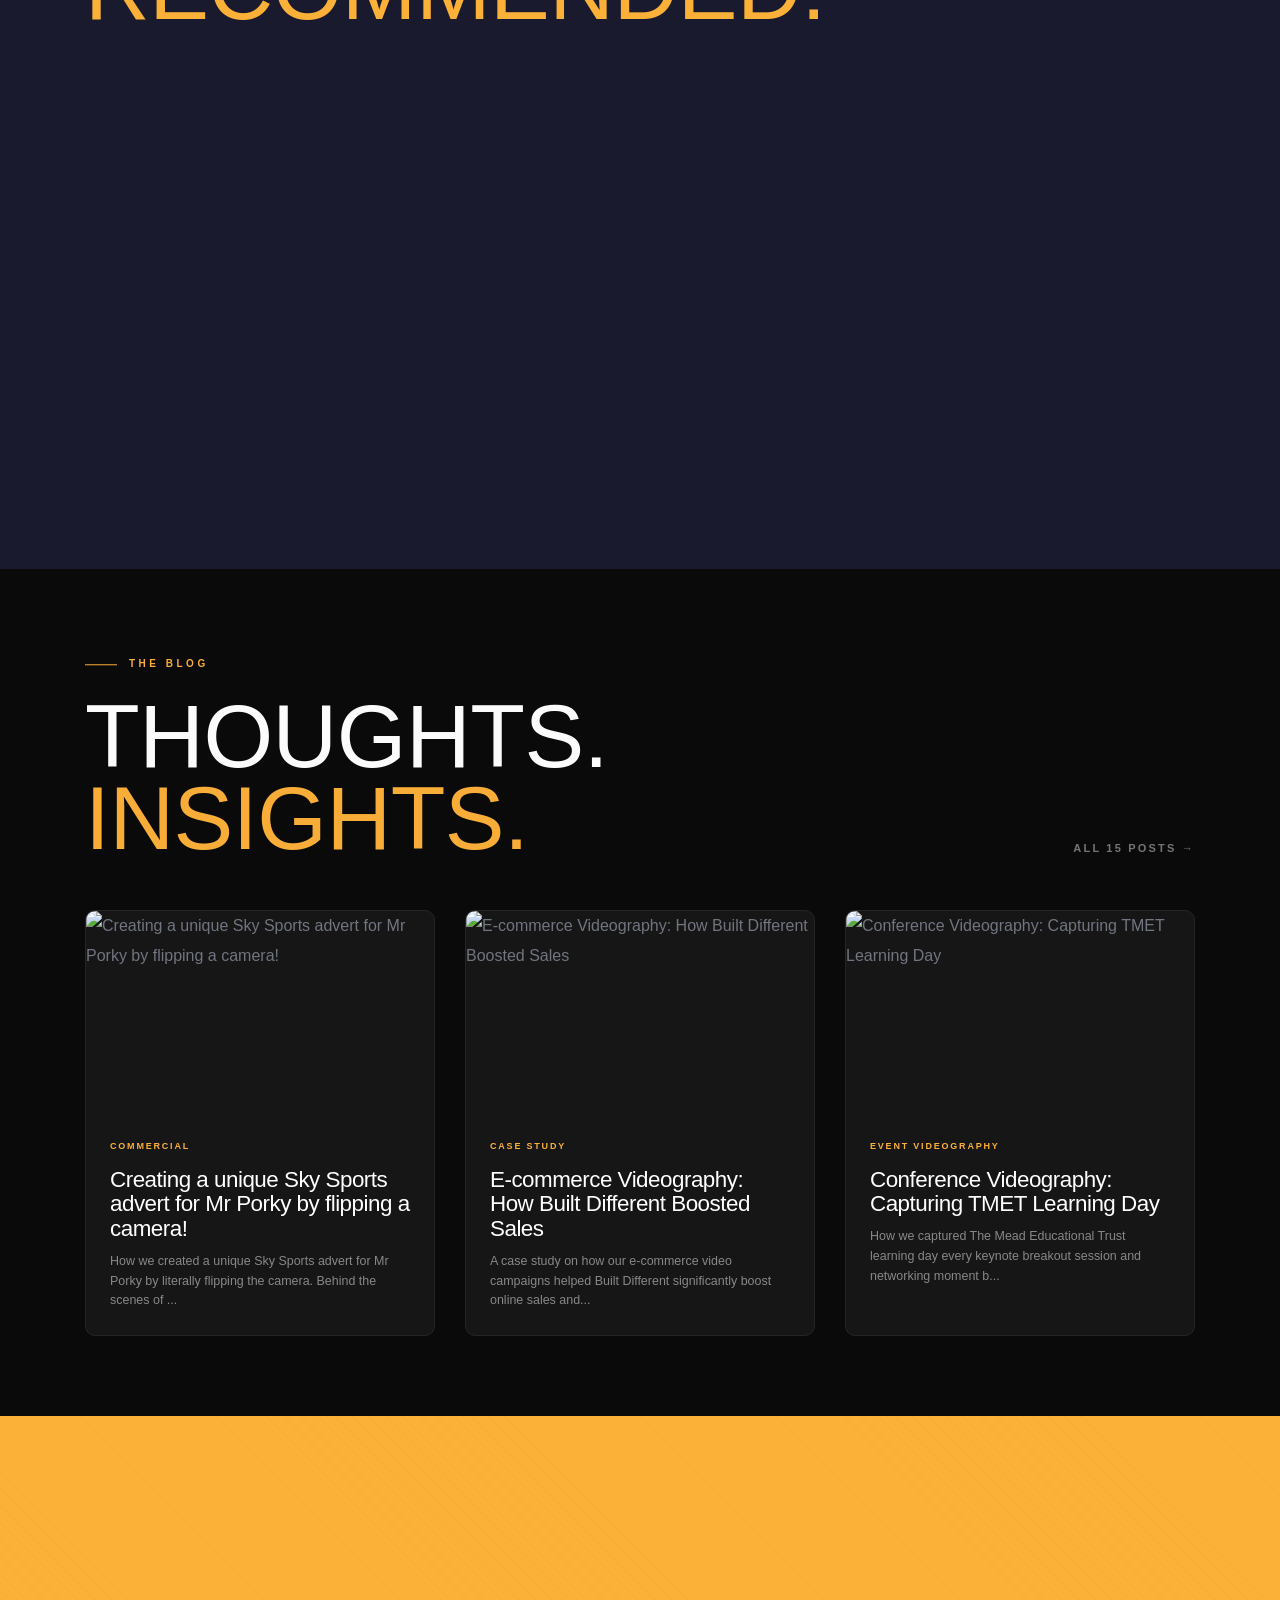
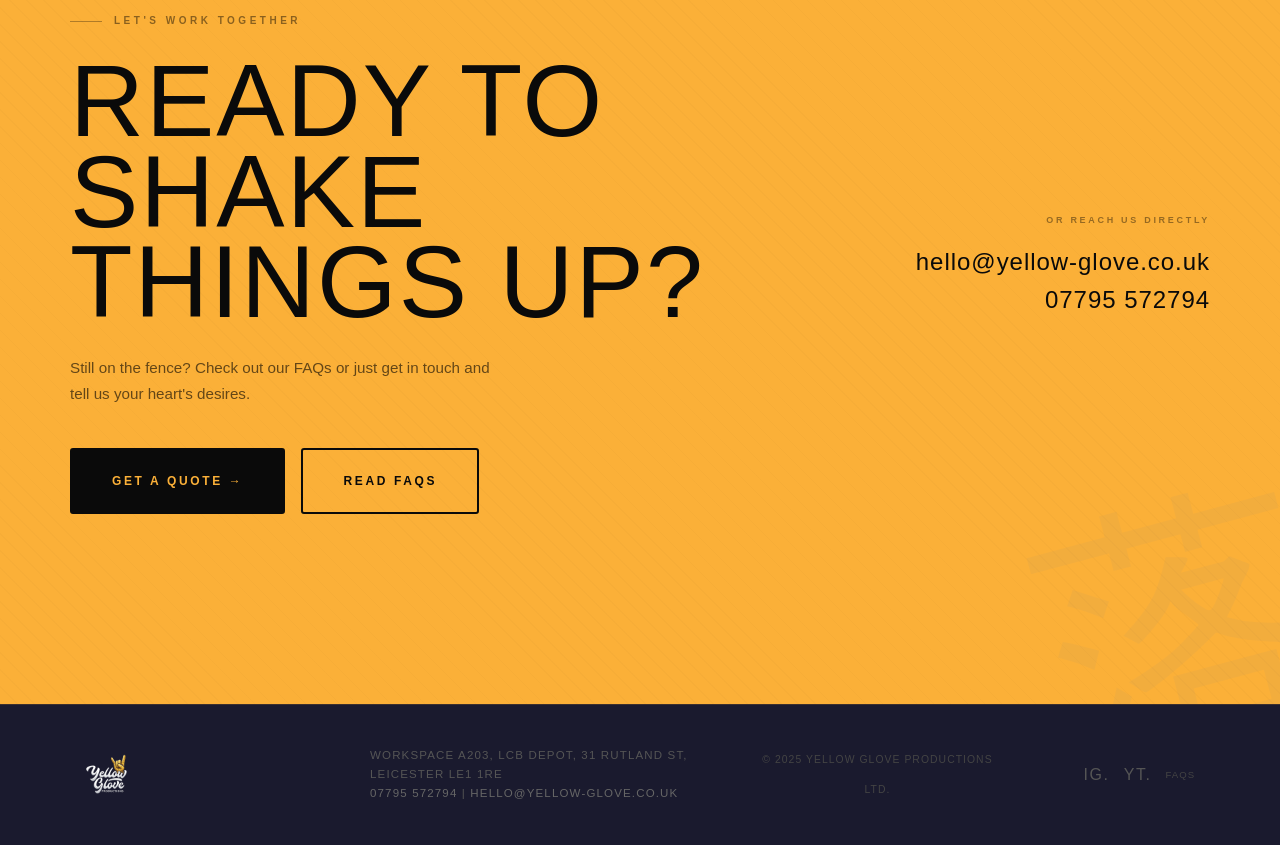
==== commit 8d71b42f: "i-impeccable teach + i-audit + i-animate: design context locked, stats rebuilt, section entrance ani" ====
--- a/index.html
+++ b/index.html
@@ -27,13 +27,13 @@
 <section class="yg-video-hero" aria-label="Yellow Glove Productions showreel"><div class="yg-video-wrap" aria-hidden="true"><iframe src="https://www.youtube.com/embed?listType=playlist&list=UUX7mcstDZUDbB9Er4T1NcDA&autoplay=1&mute=1&loop=1&controls=0&showinfo=0&rel=0&modestbranding=1&iv_load_policy=3&playsinline=1" allow="autoplay; encrypted-media; fullscreen" title="YGP Showreel"></iframe></div><div class="yg-video-overlay" aria-hidden="true"></div><div class="yg-video-content" data-anime='{"el":"childs","translateY":[28,0],"opacity":[0,1],"duration":900,"delay":500,"staggervalue":180,"easing":"easeOutQuad"}'><p style="font-family:'Barlow Condensed',sans-serif;font-size:16px;font-weight:700;letter-spacing:.5em;text-transform:uppercase;color:#FBB038;margin:0 0 24px;display:flex;align-items:center;justify-content:center;gap:12px"><span style="width:44px;height:2px;background:#FBB038;display:inline-block"></span>Leicester &middot; UK &middot; Global<span style="width:44px;height:2px;background:#FBB038;display:inline-block"></span></p><div id="yg-logo-hero" style="display:flex;flex-direction:column;align-items:center;gap:0;margin-bottom:20px;transform:translateY(20px);opacity:0">
   <img src="images/yg-logo.png" alt="Yellow Glove Productions" style="max-width:min(640px,88vw);width:100%;height:auto;filter:drop-shadow(0 0 60px rgba(251,176,56,.25))" id="hero-logo-img">
 </div><p style="font-family:'Poppins',sans-serif;font-size:clamp(1rem,2vw,1.35rem);color:rgba(255,255,255,.82);max-width:58ch;margin:0 auto 44px;line-height:1.7;font-weight:300">We service brands and agencies, providing emotive video that improves sales and engagement.</p><div style="display:flex;gap:16px;justify-content:center;flex-wrap:wrap"><a href="work.html" style="display:inline-block;font-family:'Barlow Condensed',sans-serif;font-size:15px;font-weight:700;letter-spacing:.22em;text-transform:uppercase;color:#0a0a0a;background:#FBB038;padding:17px 44px;text-decoration:none!important;border-radius:3px">View Our Work</a><a href="contact.html" style="display:inline-block;font-family:'Barlow Condensed',sans-serif;font-size:15px;font-weight:600;letter-spacing:.22em;text-transform:uppercase;color:#fff;padding:17px 44px;text-decoration:none!important;border-radius:3px;border:2px solid rgba(255,255,255,.5)">Get a Quote</a></div></div><div style="position:absolute;bottom:28px;left:50%;transform:translateX(-50%);z-index:2;text-align:center;pointer-events:none"><span style="font-family:'Barlow Condensed',sans-serif;font-size:9px;letter-spacing:.25em;text-transform:uppercase;color:rgba(255,255,255,.3)">Scroll</span><div style="width:1px;height:36px;background:linear-gradient(to bottom,#FBB038,transparent);margin:7px auto 0"></div></div></section>
-<div style="display:grid;grid-template-columns:1fr 1fr 1fr;gap:1px;background:#1e1e1e"><div style="background:#111;padding:44px 32px;text-align:center" class="stat-block"><div style="font-family:'Bebas Neue',sans-serif;font-size:4rem;color:#FBB038;line-height:1;margin-bottom:8px" data-count="81" data-suffix="%">81%</div><div style="font-family:'Barlow Condensed',sans-serif;font-size:10px;font-weight:600;letter-spacing:.2em;text-transform:uppercase;color:#666">of businesses use video marketing</div></div><div style="background:#111;padding:44px 32px;text-align:center" class="stat-block"><div style="font-family:'Bebas Neue',sans-serif;font-size:4rem;color:#FBB038;line-height:1;margin-bottom:8px" data-count="94" data-suffix="%">94%</div><div style="font-family:'Barlow Condensed',sans-serif;font-size:10px;font-weight:600;letter-spacing:.2em;text-transform:uppercase;color:#666">of marketers say video outperforms</div></div><div style="background:#111;padding:44px 32px;text-align:center" class="stat-block"><div style="font-family:'Bebas Neue',sans-serif;font-size:4rem;color:#FBB038;line-height:1;margin-bottom:8px" data-count="72" data-suffix="%">72%</div><div style="font-family:'Barlow Condensed',sans-serif;font-size:10px;font-weight:600;letter-spacing:.2em;text-transform:uppercase;color:#666">prefer watching over reading</div></div></div>
+<div style="display:grid;grid-template-columns:1fr 1fr 1fr;border-top:1px solid #1e1e1e;border-bottom:1px solid #1e1e1e" id="stats-strip"><div class="stat-block" style="padding:52px 40px;border-right:1px solid #1e1e1e;position:relative;overflow:hidden"><div style="font-family:'Bebas Neue',sans-serif;font-size:clamp(3.5rem,6vw,5.5rem);color:#FBB038;line-height:1;margin-bottom:6px" data-count="81" data-suffix="%">81%</div><div style="font-family:'Barlow Condensed',sans-serif;font-size:11px;font-weight:600;letter-spacing:.25em;text-transform:uppercase;color:#555">of businesses use video marketing</div><div style="position:absolute;right:24px;top:50%;transform:translateY(-50%);font-family:'Bebas Neue',sans-serif;font-size:6rem;color:#FBB038;opacity:.04;line-height:1;pointer-events:none">81</div></div><div class="stat-block" style="padding:52px 40px;border-right:1px solid #1e1e1e;position:relative;overflow:hidden"><div style="font-family:'Bebas Neue',sans-serif;font-size:clamp(3.5rem,6vw,5.5rem);color:#FBB038;line-height:1;margin-bottom:6px" data-count="94" data-suffix="%">94%</div><div style="font-family:'Barlow Condensed',sans-serif;font-size:11px;font-weight:600;letter-spacing:.25em;text-transform:uppercase;color:#555">of marketers say video outperforms</div><div style="position:absolute;right:24px;top:50%;transform:translateY(-50%);font-family:'Bebas Neue',sans-serif;font-size:6rem;color:#FBB038;opacity:.04;line-height:1;pointer-events:none">94</div></div><div class="stat-block" style="padding:52px 40px;position:relative;overflow:hidden"><div style="font-family:'Bebas Neue',sans-serif;font-size:clamp(3.5rem,6vw,5.5rem);color:#FBB038;line-height:1;margin-bottom:6px" data-count="72" data-suffix="%">72%</div><div style="font-family:'Barlow Condensed',sans-serif;font-size:11px;font-weight:600;letter-spacing:.25em;text-transform:uppercase;color:#555">prefer watching over reading</div><div style="position:absolute;right:24px;top:50%;transform:translateY(-50%);font-family:'Bebas Neue',sans-serif;font-size:6rem;color:#FBB038;opacity:.04;line-height:1;pointer-events:none">72</div></div></div>
 <section id="kinetic-section" style="padding:100px 0;position:relative;overflow:hidden;border-top:1px solid #1e1e1e"><div style="position:absolute;inset:0;background:radial-gradient(ellipse 80% 60% at 50% 50%,rgba(251,176,56,.04),transparent);pointer-events:none" aria-hidden="true"></div><div class="container" style="position:relative;z-index:1"><p style="font-family:Barlow Condensed,sans-serif;font-size:10px;font-weight:600;letter-spacing:.35em;text-transform:uppercase;color:#FBB038;margin-bottom:48px;display:flex;align-items:center;gap:12px"><span style="width:32px;height:1px;background:#FBB038;display:inline-block"></span>Our Promise</p><div id="kwords"><div style="overflow:hidden;margin-bottom:-.12em"><div class="kw" style="font-family:Bebas Neue,sans-serif;font-size:clamp(5rem,14vw,14rem);line-height:.88;letter-spacing:.02em;color:#fff;transform:translateY(110%);will-change:transform">IDEAS.</div></div><div style="overflow:hidden;margin-bottom:-.12em"><div class="kw" style="font-family:Bebas Neue,sans-serif;font-size:clamp(5rem,14vw,14rem);line-height:.88;letter-spacing:.02em;color:#FBB038;transform:translateY(110%);will-change:transform">CAPTURED.</div></div><div style="overflow:hidden"><div class="kw" style="font-family:Bebas Neue,sans-serif;font-size:clamp(5rem,14vw,14rem);line-height:.88;letter-spacing:.02em;color:#fff;transform:translateY(110%);will-change:transform">PERFECTED.</div></div></div><div style="margin-top:64px;display:grid;grid-template-columns:1fr 1fr 1fr;gap:40px;border-top:1px solid #252525;padding-top:48px"><div><div class="k-stat" style="font-family:Bebas Neue,sans-serif;font-size:3.5rem;color:#FBB038;line-height:1;margin-bottom:8px">120+</div><p style="font-family:Barlow Condensed,sans-serif;font-size:10px;font-weight:600;letter-spacing:.2em;text-transform:uppercase;color:#555;margin:0">Projects Delivered</p></div><div><div class="k-stat" style="font-family:Bebas Neue,sans-serif;font-size:3.5rem;color:#FBB038;line-height:1;margin-bottom:8px">14</div><p style="font-family:Barlow Condensed,sans-serif;font-size:10px;font-weight:600;letter-spacing:.2em;text-transform:uppercase;color:#555;margin:0">Countries Shot In</p></div><div><div class="k-stat" style="font-family:Bebas Neue,sans-serif;font-size:3.5rem;color:#FBB038;line-height:1;margin-bottom:8px">7+ YRS</div><p style="font-family:Barlow Condensed,sans-serif;font-size:10px;font-weight:600;letter-spacing:.2em;text-transform:uppercase;color:#555;margin:0">Operating</p></div></div></div></section>
 <script>gsap.utils.toArray('.kw').forEach(function(w,i){gsap.to(w,{y:'0%',duration:.85,ease:'power3.out',scrollTrigger:{trigger:w,start:'top 90%',once:true},delay:i*0.15});});gsap.utils.toArray('.k-stat').forEach(function(el,i){var txt=el.textContent;gsap.from(el,{opacity:0,y:20,duration:.6,ease:'power2.out',scrollTrigger:{trigger:el,start:'top 92%',once:true},delay:i*.1});});</script>
 
 <section style="padding:100px 0;background:#111"><div class="container"><div class="row align-items-center g-5"><div class="col-lg-6" data-anime='{"el":"childs","translateY":[28,0],"opacity":[0,1],"duration":800,"staggervalue":180,"easing":"easeOutQuad"}'><p class="yg-eyebrow">Who We Are</p><h2 style="font-family:'Bebas Neue',sans-serif;font-size:clamp(3rem,7vw,6.5rem);line-height:.92;color:#fff;margin:0">WIZARDS OF VIDEOGRAPHY.<br><span style="color:#FBB038">STORIES THAT STICK.</span></h2></div><div class="col-lg-5 offset-lg-1" data-anime='{"translateY":[28,0],"opacity":[0,1],"duration":800,"delay":350,"easing":"easeOutQuad"}'><p style="font-size:1rem;line-height:1.85;color:#aaa;margin-bottom:18px">We are the wizards of videography, turning your ideas into scroll-stopping spectacles. In a world where marketing can be as dull as reheated coffee - we shake things up.</p><p style="font-size:.9rem;line-height:1.8;color:#666;margin-bottom:32px">Based in Leicester. Operating across the UK and beyond.</p><div style="display:flex;gap:12px;flex-wrap:wrap"><a href="services.html" class="btn yg-btn-primary" style="display:inline-block;width:auto">Our Services</a><a href="about.html" style="display:inline-block;font-family:'Barlow Condensed',sans-serif;font-size:11px;font-weight:600;letter-spacing:.2em;text-transform:uppercase;color:#888;padding:12px 24px;text-decoration:none;border:1px solid #333;border-radius:3px">About Us</a></div></div></div></div></section>
 <section style="padding:80px 0 100px;background:#0a0a0a;border-top:3px solid var(--yg-yellow)"><div class="container"><div class="row mb-60px" data-anime='{"el":"childs","translateY":[18,0],"opacity":[0,1],"duration":700,"staggervalue":180,"easing":"easeOutQuad"}'><div class="col-12"><p class="yg-eyebrow">What We Do</p><h2 style="font-family:'Bebas Neue',sans-serif;font-size:clamp(3rem,7vw,6.5rem);line-height:.92;color:#fff;margin:0">IDEAS. CAPTURED.<br><span style="color:#FBB038">PERFECTED.</span></h2></div></div><div class="row g-4" data-anime='{"el":"childs","translateY":[28,0],"opacity":[0,1],"duration":700,"delay":150,"staggervalue":80,"easing":"easeOutQuad"}'><div class="col-md-4 col-sm-6"><div class="yg-svc-cell" onmousemove="this.style.setProperty('--mx',(event.clientX-this.getBoundingClientRect().left)+'px');this.style.setProperty('--my',(event.clientY-this.getBoundingClientRect().top)+'px')"><div class="yg-svc-num">01</div><h3 style="font-family:'Bebas Neue',sans-serif;font-size:2.25rem;letter-spacing:.04em;color:#fff;margin:0 0 12px">Brand Adverts</h3><p style="font-size:.875rem;line-height:1.75;color:#888;margin-bottom:20px;max-width:36ch">Ads that stop the scroll and start conversations.</p><div><span class="yg-tag">TV</span><span class="yg-tag">Digital</span><span class="yg-tag">Social</span></div><span class="yg-svc-icon">🎬</span></div></div><div class="col-md-4 col-sm-6"><div class="yg-svc-cell" onmousemove="this.style.setProperty('--mx',(event.clientX-this.getBoundingClientRect().left)+'px');this.style.setProperty('--my',(event.clientY-this.getBoundingClientRect().top)+'px')"><div class="yg-svc-num">02</div><h3 style="font-family:'Bebas Neue',sans-serif;font-size:2.25rem;letter-spacing:.04em;color:#fff;margin:0 0 12px">Corporate Video</h3><p style="font-size:.875rem;line-height:1.75;color:#888;margin-bottom:20px;max-width:36ch">Polish that reflects your values and builds trust.</p><div><span class="yg-tag">Brand Films</span><span class="yg-tag">Testimonials</span><span class="yg-tag">Training</span></div><span class="yg-svc-icon">🏢</span></div></div><div class="col-md-4 col-sm-6"><div class="yg-svc-cell" onmousemove="this.style.setProperty('--mx',(event.clientX-this.getBoundingClientRect().left)+'px');this.style.setProperty('--my',(event.clientY-this.getBoundingClientRect().top)+'px')"><div class="yg-svc-num">03</div><h3 style="font-family:'Bebas Neue',sans-serif;font-size:2.25rem;letter-spacing:.04em;color:#fff;margin:0 0 12px">Event Videography</h3><p style="font-size:.875rem;line-height:1.75;color:#888;margin-bottom:20px;max-width:36ch">From lively highlights to full seminar recordings.</p><div><span class="yg-tag">Live Events</span><span class="yg-tag">Conferences</span><span class="yg-tag">Social Cuts</span></div><span class="yg-svc-icon">🎪</span></div></div><div class="col-md-4 col-sm-6"><div class="yg-svc-cell" onmousemove="this.style.setProperty('--mx',(event.clientX-this.getBoundingClientRect().left)+'px');this.style.setProperty('--my',(event.clientY-this.getBoundingClientRect().top)+'px')"><div class="yg-svc-num">04</div><h3 style="font-family:'Bebas Neue',sans-serif;font-size:2.25rem;letter-spacing:.04em;color:#fff;margin:0 0 12px">E-Commerce Video</h3><p style="font-size:.875rem;line-height:1.75;color:#888;margin-bottom:20px;max-width:36ch">Product videos that highlight features and convert.</p><div><span class="yg-tag">Demo</span><span class="yg-tag">Unboxing</span><span class="yg-tag">Lifestyle</span></div><span class="yg-svc-icon">🛒</span></div></div><div class="col-md-4 col-sm-6"><div class="yg-svc-cell" onmousemove="this.style.setProperty('--mx',(event.clientX-this.getBoundingClientRect().left)+'px');this.style.setProperty('--my',(event.clientY-this.getBoundingClientRect().top)+'px')"><div class="yg-svc-num">05</div><h3 style="font-family:'Bebas Neue',sans-serif;font-size:2.25rem;letter-spacing:.04em;color:#fff;margin:0 0 12px">Photography</h3><p style="font-size:.875rem;line-height:1.75;color:#888;margin-bottom:20px;max-width:36ch">Commercial photography that elevates everything.</p><div><span class="yg-tag">Commercial</span><span class="yg-tag">Events</span><span class="yg-tag">Headshots</span></div><span class="yg-svc-icon">📸</span></div></div><div class="col-md-4 col-sm-6"><div class="yg-svc-cell" onmousemove="this.style.setProperty('--mx',(event.clientX-this.getBoundingClientRect().left)+'px');this.style.setProperty('--my',(event.clientY-this.getBoundingClientRect().top)+'px')"><div class="yg-svc-num">06</div><h3 style="font-family:'Bebas Neue',sans-serif;font-size:2.25rem;letter-spacing:.04em;color:#fff;margin:0 0 12px">Documentary</h3><p style="font-size:.875rem;line-height:1.75;color:#888;margin-bottom:20px;max-width:36ch">Real stories that build lasting brand authority.</p><div><span class="yg-tag">Long-Form</span><span class="yg-tag">Episodic</span><span class="yg-tag">Series</span></div><span class="yg-svc-icon">🎞</span></div></div></div><div class="row mt-40px"><div class="col-12 text-center"><a href="services.html" style="font-family:'Barlow Condensed',sans-serif;font-size:10px;font-weight:600;letter-spacing:.2em;text-transform:uppercase;color:#FBB038;text-decoration:none;border-bottom:1px solid rgba(251,176,56,.25);padding-bottom:3px">View all 15 services &rarr;</a></div></div></div></section>
-<section style="padding:60px 0 100px;background:#111"><div class="container"><div class="row align-items-end mb-60px" data-anime='{"el":"childs","translateY":[18,0],"opacity":[0,1],"duration":700,"staggervalue":180,"easing":"easeOutQuad"}'><div class="col-lg-8"><p class="yg-eyebrow">Selected Work</p><h2 style="font-family:'Bebas Neue',sans-serif;font-size:clamp(3rem,7vw,6.5rem);line-height:.92;color:#fff;margin:0">BOLD VISIONS.<br><span style="color:#FBB038">REAL RESULTS.</span></h2></div><div class="col-lg-4 text-lg-end"><a href="work.html" style="font-family:'Barlow Condensed',sans-serif;font-size:11px;font-weight:600;letter-spacing:.2em;text-transform:uppercase;color:#888;text-decoration:none">View All 18 Projects &rarr;</a></div></div><div class="row g-3" data-anime='{"el":"childs","translateY":[28,0],"opacity":[0,1],"duration":700,"delay":150,"staggervalue":70,"easing":"easeOutQuad"}'><div class="col-md-8"><a href="project.html?id=oruen-france" style="display:block;text-decoration:none"><div class="yg-work-item" style="aspect-ratio:16/9"><img src="https://drive.google.com/thumbnail?id=1mmiocf0Mk3b-CErDPlmInz6DdrlUlZFa&sz=w1200" alt="Oruen - France" loading="eager" style="width:100%;height:100%;object-fit:cover;display:block"><div class="yg-work-overlay"><div class="yg-work-cat">Brand Film</div><h3 class="yg-work-title">Oruen - France</h3></div><span class="yg-work-num">01</span></div></a></div><div class="col-md-4"><a href="project.html?id=lboto-racing" style="display:block;text-decoration:none"><div class="yg-work-item" style="aspect-ratio:3/4"><img src="https://drive.google.com/thumbnail?id=1yyakh3VDVIgvLIh3uapT1827lJyCj_LG&sz=w1200" alt="Lboto Racing" loading="eager" style="width:100%;height:100%;object-fit:cover;display:block"><div class="yg-work-overlay"><div class="yg-work-cat">Automotive</div><h3 class="yg-work-title">Lboto Racing</h3></div><span class="yg-work-num">02</span></div></a></div><div class="col-md-4"><a href="project.html?id=bd-car-shoot" style="display:block;text-decoration:none"><div class="yg-work-item" style="aspect-ratio:4/3"><img src="https://drive.google.com/thumbnail?id=1rlFiv1XrCKZQS7gJvHUVF_t0CZBIR5U6&sz=w1200" alt="BD Car Shoot" loading="lazy" style="width:100%;height:100%;object-fit:cover;display:block"><div class="yg-work-overlay"><div class="yg-work-cat">Commercial</div><h3 class="yg-work-title">BD Car Shoot</h3></div><span class="yg-work-num">03</span></div></a></div><div class="col-md-4"><a href="project.html?id=brain-summit" style="display:block;text-decoration:none"><div class="yg-work-item" style="aspect-ratio:4/3"><img src="https://drive.google.com/thumbnail?id=1XMYWrhTRb8b25PRI4yEtCtujaFvraPcH&sz=w1200" alt="BRAIN Summit" loading="lazy" style="width:100%;height:100%;object-fit:cover;display:block"><div class="yg-work-overlay"><div class="yg-work-cat">Documentary</div><h3 class="yg-work-title">BRAIN Summit</h3></div><span class="yg-work-num">04</span></div></a></div><div class="col-md-4"><a href="project.html?id=tmet" style="display:block;text-decoration:none"><div class="yg-work-item" style="aspect-ratio:4/3"><img src="https://drive.google.com/thumbnail?id=1Ws7AlLI-dqHfY8h35_zsCNenenotXmPr&sz=w1200" alt="TMET" loading="lazy" style="width:100%;height:100%;object-fit:cover;display:block"><div class="yg-work-overlay"><div class="yg-work-cat">Event</div><h3 class="yg-work-title">TMET</h3></div><span class="yg-work-num">05</span></div></a></div><div class="col-md-8"><a href="project.html?id=oruen-poland" style="display:block;text-decoration:none"><div class="yg-work-item" style="aspect-ratio:16/9"><img src="https://drive.google.com/thumbnail?id=1jzUyNJwScguFDdBHi7VvoLuAyh2VgZhJ&sz=w1200" alt="Oruen - Poland" loading="lazy" style="width:100%;height:100%;object-fit:cover;display:block"><div class="yg-work-overlay"><div class="yg-work-cat">Brand Film</div><h3 class="yg-work-title">Oruen - Poland</h3></div><span class="yg-work-num">06</span></div></a></div></div></div></section>
+<section style="padding:60px 0 100px;background:#111"><div class="container"><div class="row align-items-end mb-60px" data-anime='{"el":"childs","translateY":[18,0],"opacity":[0,1],"duration":700,"staggervalue":180,"easing":"easeOutQuad"}'><div class="col-lg-8"><p class="yg-eyebrow">Selected Work</p><h2 style="font-family:'Bebas Neue',sans-serif;font-size:clamp(3rem,7vw,6.5rem);line-height:.92;color:#fff;margin:0">BOLD VISIONS.<br><span style="color:#FBB038">REAL RESULTS.</span></h2><p style="font-family:'Barlow Condensed',sans-serif;font-size:10px;font-weight:600;letter-spacing:.3em;text-transform:uppercase;color:#333;margin:20px 0 0;display:flex;align-items:center;gap:8px"><span style="width:20px;height:1px;background:#333;display:inline-block"></span>See all 18 projects below</p></div><div class="col-lg-4 text-lg-end"><a href="work.html" style="font-family:'Barlow Condensed',sans-serif;font-size:11px;font-weight:600;letter-spacing:.2em;text-transform:uppercase;color:#888;text-decoration:none">View All 18 Projects &rarr;</a></div></div><div class="row g-3" data-anime='{"el":"childs","translateY":[28,0],"opacity":[0,1],"duration":700,"delay":150,"staggervalue":70,"easing":"easeOutQuad"}'><div class="col-md-8"><a href="project.html?id=oruen-france" style="display:block;text-decoration:none"><div class="yg-work-item" style="aspect-ratio:16/9"><img src="https://drive.google.com/thumbnail?id=1mmiocf0Mk3b-CErDPlmInz6DdrlUlZFa&sz=w1200" alt="Oruen - France" loading="eager" style="width:100%;height:100%;object-fit:cover;display:block"><div class="yg-work-overlay"><div class="yg-work-cat">Brand Film</div><h3 class="yg-work-title">Oruen - France</h3></div><span class="yg-work-num">01</span></div></a></div><div class="col-md-4"><a href="project.html?id=lboto-racing" style="display:block;text-decoration:none"><div class="yg-work-item" style="aspect-ratio:3/4"><img src="https://drive.google.com/thumbnail?id=1yyakh3VDVIgvLIh3uapT1827lJyCj_LG&sz=w1200" alt="Lboto Racing" loading="eager" style="width:100%;height:100%;object-fit:cover;display:block"><div class="yg-work-overlay"><div class="yg-work-cat">Automotive</div><h3 class="yg-work-title">Lboto Racing</h3></div><span class="yg-work-num">02</span></div></a></div><div class="col-md-4"><a href="project.html?id=bd-car-shoot" style="display:block;text-decoration:none"><div class="yg-work-item" style="aspect-ratio:4/3"><img src="https://drive.google.com/thumbnail?id=1rlFiv1XrCKZQS7gJvHUVF_t0CZBIR5U6&sz=w1200" alt="BD Car Shoot" loading="lazy" style="width:100%;height:100%;object-fit:cover;display:block"><div class="yg-work-overlay"><div class="yg-work-cat">Commercial</div><h3 class="yg-work-title">BD Car Shoot</h3></div><span class="yg-work-num">03</span></div></a></div><div class="col-md-4"><a href="project.html?id=brain-summit" style="display:block;text-decoration:none"><div class="yg-work-item" style="aspect-ratio:4/3"><img src="https://drive.google.com/thumbnail?id=1XMYWrhTRb8b25PRI4yEtCtujaFvraPcH&sz=w1200" alt="BRAIN Summit" loading="lazy" style="width:100%;height:100%;object-fit:cover;display:block"><div class="yg-work-overlay"><div class="yg-work-cat">Documentary</div><h3 class="yg-work-title">BRAIN Summit</h3></div><span class="yg-work-num">04</span></div></a></div><div class="col-md-4"><a href="project.html?id=tmet" style="display:block;text-decoration:none"><div class="yg-work-item" style="aspect-ratio:4/3"><img src="https://drive.google.com/thumbnail?id=1Ws7AlLI-dqHfY8h35_zsCNenenotXmPr&sz=w1200" alt="TMET" loading="lazy" style="width:100%;height:100%;object-fit:cover;display:block"><div class="yg-work-overlay"><div class="yg-work-cat">Event</div><h3 class="yg-work-title">TMET</h3></div><span class="yg-work-num">05</span></div></a></div><div class="col-md-8"><a href="project.html?id=oruen-poland" style="display:block;text-decoration:none"><div class="yg-work-item" style="aspect-ratio:16/9"><img src="https://drive.google.com/thumbnail?id=1jzUyNJwScguFDdBHi7VvoLuAyh2VgZhJ&sz=w1200" alt="Oruen - Poland" loading="lazy" style="width:100%;height:100%;object-fit:cover;display:block"><div class="yg-work-overlay"><div class="yg-work-cat">Brand Film</div><h3 class="yg-work-title">Oruen - Poland</h3></div><span class="yg-work-num">06</span></div></a></div></div></div></section>
 <section style="padding:80px 0;background:#1A1A2E"><div class="container"><div class="row mb-50px" data-anime='{"el":"childs","translateY":[18,0],"opacity":[0,1],"duration":700,"staggervalue":180,"easing":"easeOutQuad"}'><div class="col-12"><p class="yg-eyebrow">What Clients Say</p><h2 style="font-family:'Bebas Neue',sans-serif;font-size:clamp(3rem,7vw,6.5rem);line-height:.92;color:#fff;margin:0">TRUSTED.<br><span style="color:#FBB038">RECOMMENDED.</span></h2></div></div><div class="row g-4" data-anime='{"el":"childs","translateY":[28,0],"opacity":[0,1],"duration":700,"delay":150,"staggervalue":100,"easing":"easeOutQuad"}'><div class="col-md-4"><div class="testi"><blockquote>"Exceeded our expectations."</blockquote><cite>- 3D Scanners</cite></div></div><div class="col-md-4"><div class="testi"><blockquote>"Professional and clearly understood what we were looking for."</blockquote><cite>- Voluntary Action South Leicestershire</cite></div></div><div class="col-md-4"><div class="testi"><blockquote>"Captured every aspect beautifully, whilst somehow being discreet."</blockquote><cite>- The Mead Educational Trust</cite></div></div><div class="col-md-4"><div class="testi"><blockquote>"Always friendly, approachable, full of ideas."</blockquote><cite>- WEA Adult Education</cite></div></div><div class="col-md-4"><div class="testi"><blockquote>"How can this be work when it feels like so much fun."</blockquote><cite>- Carmel, Long Furlong Farm</cite></div></div><div class="col-md-4"><div class="testi"><blockquote>"Fully recommend Yellow Glove for any kind of video work."</blockquote><cite>- Dominic Whiting, Dom Whiting Media</cite></div></div></div></div></section>
 <section style="padding:80px 0;background:#0a0a0a"><div class="container"><div class="row align-items-end mb-50px" data-anime='{"el":"childs","translateY":[18,0],"opacity":[0,1],"duration":700,"staggervalue":180,"easing":"easeOutQuad"}'><div class="col-lg-8"><p class="yg-eyebrow">The Blog</p><h2 style="font-family:'Bebas Neue',sans-serif;font-size:clamp(3rem,7vw,6.5rem);line-height:.92;color:#fff;margin:0">THOUGHTS.<br><span style="color:#FBB038">INSIGHTS.</span></h2></div><div class="col-lg-4 text-lg-end"><a href="blog.html" style="font-family:'Barlow Condensed',sans-serif;font-size:11px;font-weight:600;letter-spacing:.2em;text-transform:uppercase;color:#888;text-decoration:none">All 15 Posts &rarr;</a></div></div><div class="row g-4"><div class="col-md-4"><a href="https://yellow-glove.co.uk/blog/sky-sports-advert-mr-porky" target="_blank" rel="noopener" style="text-decoration:none;display:flex;height:100%"><div class="bc"><div style="overflow:hidden"><img src="https://images.squarespace-cdn.com/content/v1/5ad5035155b02ca840e1ad39/1740393619723-VE02I7CRKRZCHVHX5E2S/34eebcee-509b-4ff1-83e8-cab44b899166.JPG" alt="Creating a unique Sky Sports advert for Mr Porky by flipping a camera!" loading="lazy"></div><div class="bc-body"><span style="font-family:'Barlow Condensed',sans-serif;font-size:9px;font-weight:600;letter-spacing:.2em;text-transform:uppercase;color:#FBB038">Commercial</span><h3 style="font-family:'Bebas Neue',sans-serif;font-size:1.4rem;color:#fff;margin:7px 0 10px;line-height:1.1">Creating a unique Sky Sports advert for Mr Porky by flipping a camera!</h3><p style="font-size:.78rem;color:#888;line-height:1.6;margin:0;flex:1">How we created a unique Sky Sports advert for Mr Porky by literally flipping the camera. Behind the scenes of ...</p></div></div></a></div><div class="col-md-4"><a href="https://yellow-glove.co.uk/blog/2025/2/10/case-study-how-built-different-boosted-sales-with-engaging-video-campaigns" target="_blank" rel="noopener" style="text-decoration:none;display:flex;height:100%"><div class="bc"><div style="overflow:hidden"><img src="https://images.squarespace-cdn.com/content/v1/5ad5035155b02ca840e1ad39/1739198592188-V06MEREE6B5586TVSPKW/Screenshot%2B2024-05-02%2Bat%2B10.29.21.jpg" alt="E-commerce Videography: How Built Different Boosted Sales" loading="lazy"></div><div class="bc-body"><span style="font-family:'Barlow Condensed',sans-serif;font-size:9px;font-weight:600;letter-spacing:.2em;text-transform:uppercase;color:#FBB038">Case Study</span><h3 style="font-family:'Bebas Neue',sans-serif;font-size:1.4rem;color:#fff;margin:7px 0 10px;line-height:1.1">E-commerce Videography: How Built Different Boosted Sales</h3><p style="font-size:.78rem;color:#888;line-height:1.6;margin:0;flex:1">A case study on how our e-commerce video campaigns helped Built Different significantly boost online sales and...</p></div></div></a></div><div class="col-md-4"><a href="https://yellow-glove.co.uk/blog/videography-tmets-learning-day" target="_blank" rel="noopener" style="text-decoration:none;display:flex;height:100%"><div class="bc"><div style="overflow:hidden"><img src="https://images.squarespace-cdn.com/content/v1/5ad5035155b02ca840e1ad39/1738584302365-RIM83JXO0DAF3ALHYTCN/Screenshot+2025-02-03+at+12.03.52.jpg" alt="Conference Videography: Capturing TMET Learning Day" loading="lazy"></div><div class="bc-body"><span style="font-family:'Barlow Condensed',sans-serif;font-size:9px;font-weight:600;letter-spacing:.2em;text-transform:uppercase;color:#FBB038">Event Videography</span><h3 style="font-family:'Bebas Neue',sans-serif;font-size:1.4rem;color:#fff;margin:7px 0 10px;line-height:1.1">Conference Videography: Capturing TMET Learning Day</h3><p style="font-size:.78rem;color:#888;line-height:1.6;margin:0;flex:1">How we captured The Mead Educational Trust learning day every keynote breakout session and networking moment b...</p></div></div></a></div></div></div></section>
 <section class="yg-cta-section" id="yg-cta"><div style="position:absolute;top:0;left:0;right:0;bottom:0;background:repeating-linear-gradient(45deg,rgba(0,0,0,.015) 0px,rgba(0,0,0,.015) 1px,transparent 1px,transparent 12px)" aria-hidden="true"></div><span class="yg-cta-icon-bg" aria-hidden="true">落</span><div class="container" style="position:relative;z-index:1;padding:100px 0"><div class="row align-items-center"><div class="col-lg-8"><p style="font-family:Barlow Condensed,sans-serif;font-size:10px;font-weight:600;letter-spacing:.35em;text-transform:uppercase;color:rgba(0,0,0,.45);margin:0 0 20px;display:flex;align-items:center;gap:12px"><span style="width:32px;height:1px;background:rgba(0,0,0,.3);display:inline-block"></span>Let's Work Together</p><h2 class="yg-cta-heading" style="font-family:Bebas Neue,sans-serif;font-size:clamp(3.5rem,8vw,7.5rem);line-height:.88;letter-spacing:.02em;color:#0a0a0a;margin:0">READY TO SHAKE<br>THINGS UP?</h2><p style="font-family:Poppins,sans-serif;font-size:.95rem;color:rgba(0,0,0,.6);margin:28px 0 40px;max-width:52ch;font-weight:300;line-height:1.75">Still on the fence? Check out our FAQs or just get in touch and tell us your heart's desires.</p><div style="display:flex;gap:16px;flex-wrap:wrap"><a href="contact.html" class="yg-cta-btn-primary">Get a Quote &rarr;</a><a href="faqs.html" class="yg-cta-btn-outline">Read FAQs</a></div></div><div class="col-lg-4 d-none d-lg-flex align-items-center justify-content-end"><div style="text-align:right"><p style="font-family:Barlow Condensed,sans-serif;font-size:9px;font-weight:600;letter-spacing:.3em;text-transform:uppercase;color:rgba(0,0,0,.4);margin:0 0 12px">Or reach us directly</p><a href="mailto:hello@yellow-glove.co.uk" style="font-family:Bebas Neue,sans-serif;font-size:1.5rem;letter-spacing:.04em;color:#0a0a0a;text-decoration:none;display:block;margin-bottom:8px">hello@yellow-glove.co.uk</a><a href="tel:07795572794" style="font-family:Bebas Neue,sans-serif;font-size:1.5rem;letter-spacing:.04em;color:#0a0a0a;text-decoration:none;display:block">07795 572794</a></div></div></div></div></section>
@@ -48,4 +48,28 @@
 <script>gsap.registerPlugin(ScrollTrigger);</script>
 <script src="yg-animations.js"></script>
 <script>$(document).ready(function(){$('.header-push-button .push-button').on('click',function(){$('.push-menu').css('visibility','visible').css('opacity','1');$('.push-menu').addClass('on');$('body').addClass('show-menu');});$('.close-menu').on('click',function(){$('.push-menu').removeClass('on');$('body').removeClass('show-menu');});$(document).on('keydown',function(e){if(e.key==='Escape'){$('.push-menu').removeClass('on');$('body').removeClass('show-menu');}});});</script>
+
+<script>
+if(typeof gsap !== "undefined" && typeof ScrollTrigger !== "undefined") {
+  document.querySelectorAll("#stats-strip [data-count]").forEach(function(el) {
+    var target = parseInt(el.getAttribute("data-count"), 10);
+    var suffix = el.getAttribute("data-suffix") || "";
+    ScrollTrigger.create({
+      trigger: el, start: "top 85%", once: true,
+      onEnter: function() {
+        gsap.from(el.parentElement, {opacity:0, y:30, duration:.6, ease:"power2.out"});
+        gsap.to({val:0}, {val:target, duration:1.6, ease:"power2.out",
+          onUpdate: function() { el.textContent = Math.round(this.targets()[0].val) + suffix; }
+        });
+      }
+    });
+  });
+  // Stat block hover - slide ghost number
+  document.querySelectorAll(".stat-block").forEach(function(b) {
+    var ghost = b.querySelector("div:last-child");
+    b.addEventListener("mouseenter", function() { if(ghost) gsap.to(ghost, {x:-8, opacity:.08, duration:.4, ease:"power2.out"}); });
+    b.addEventListener("mouseleave", function() { if(ghost) gsap.to(ghost, {x:0, opacity:.04, duration:.3}); });
+  });
+}
+</script>
 </body></html>
